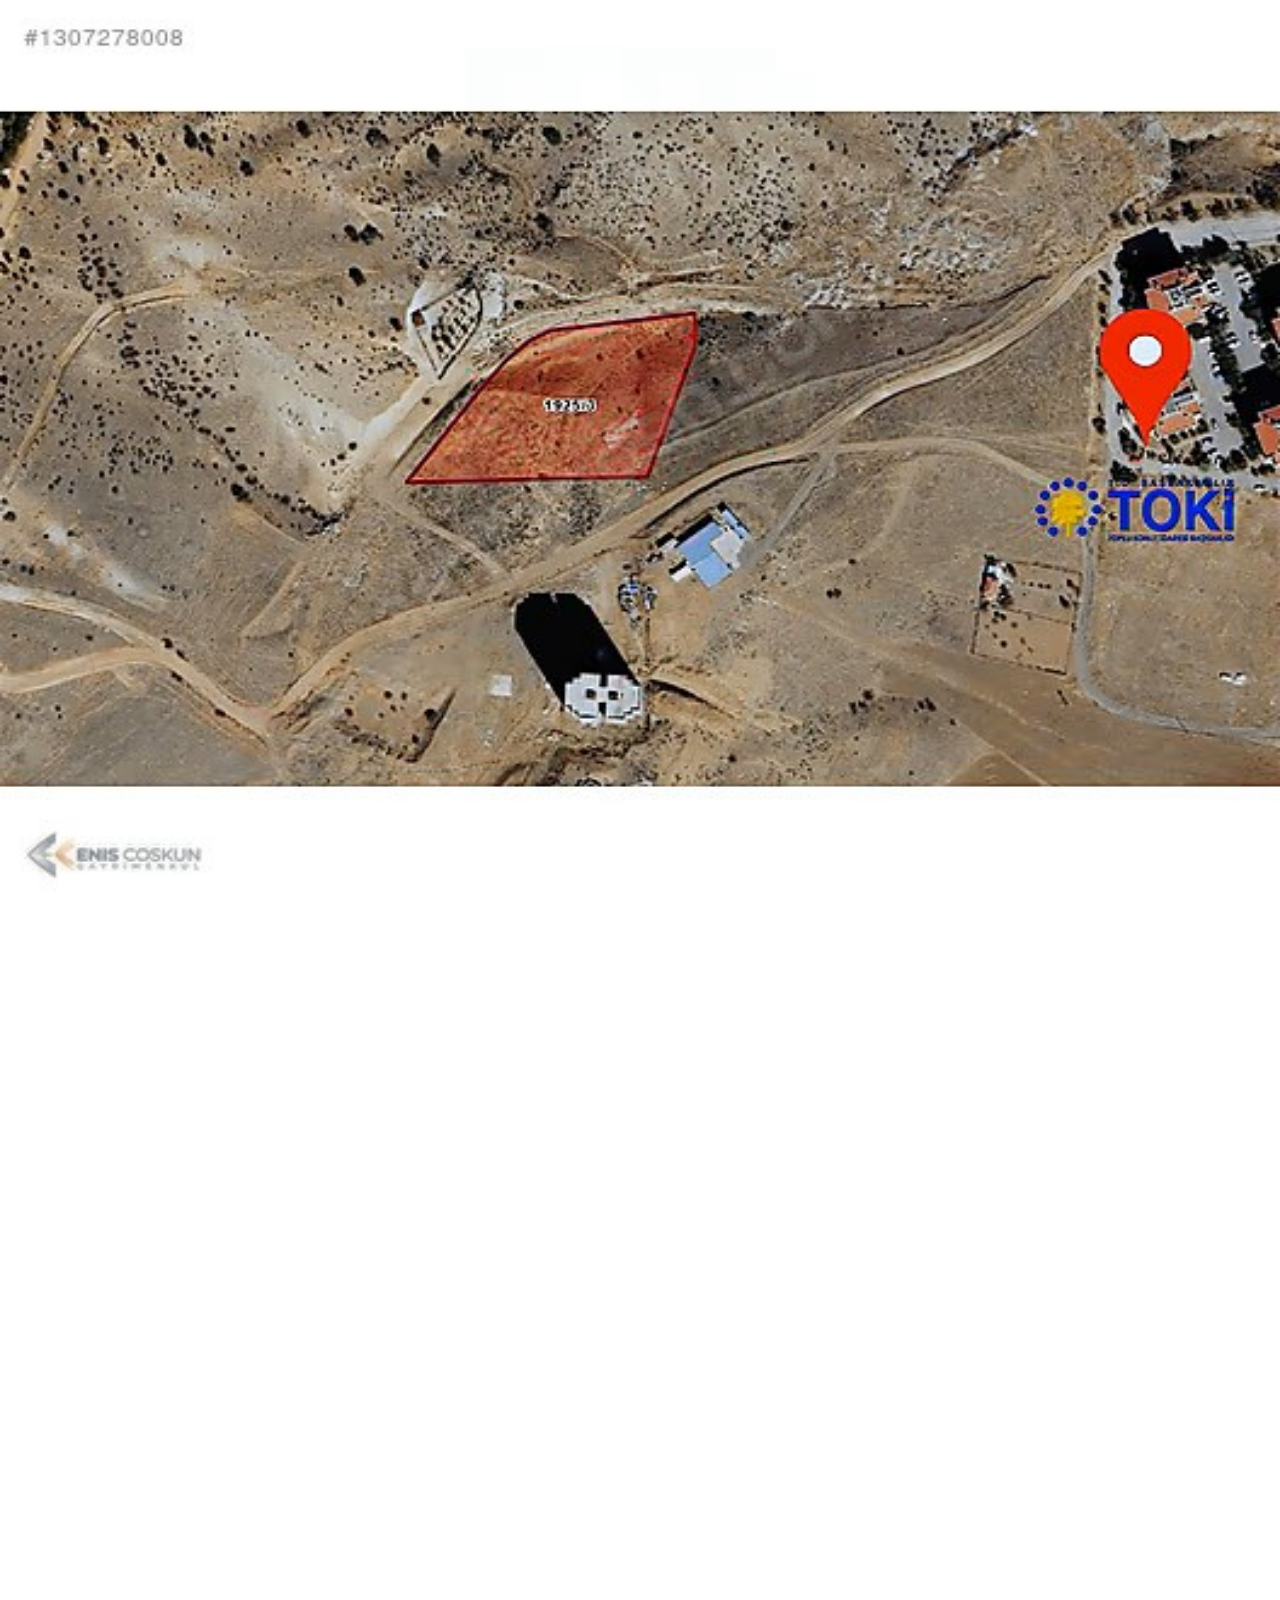
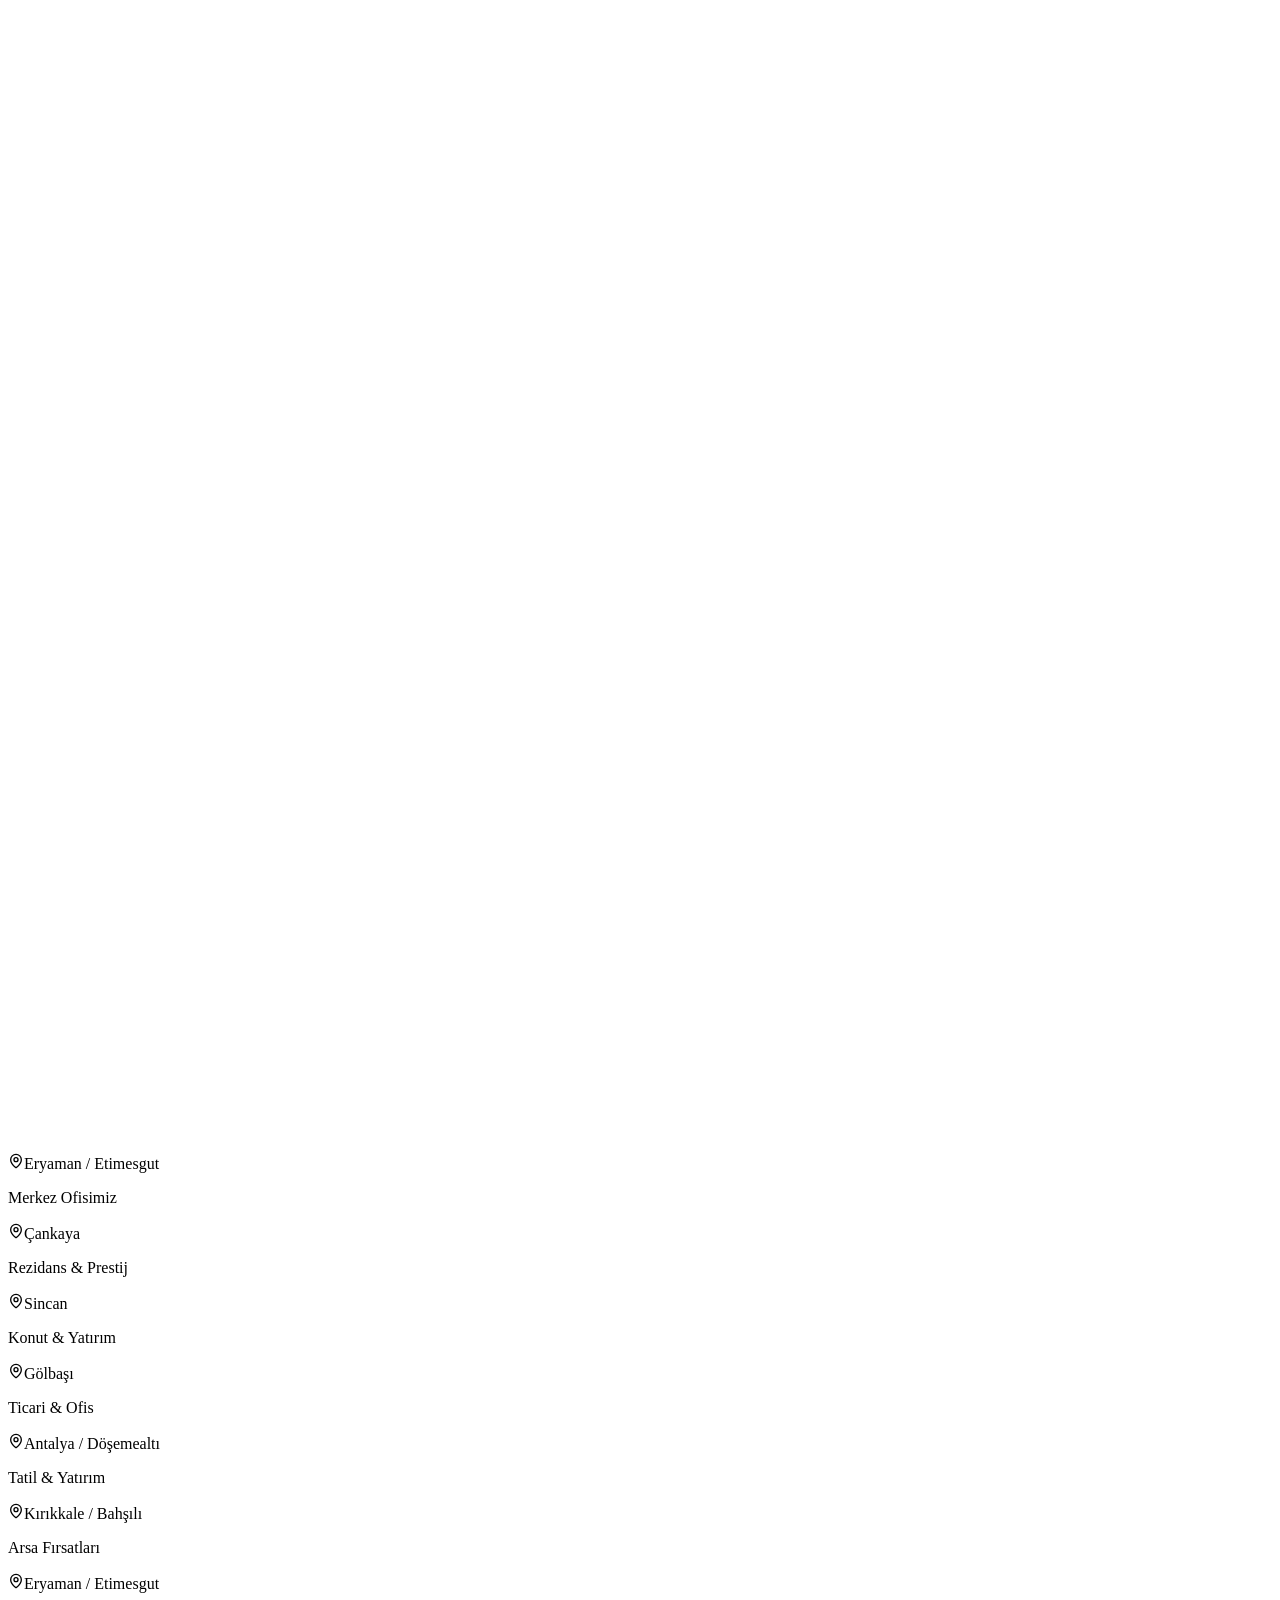
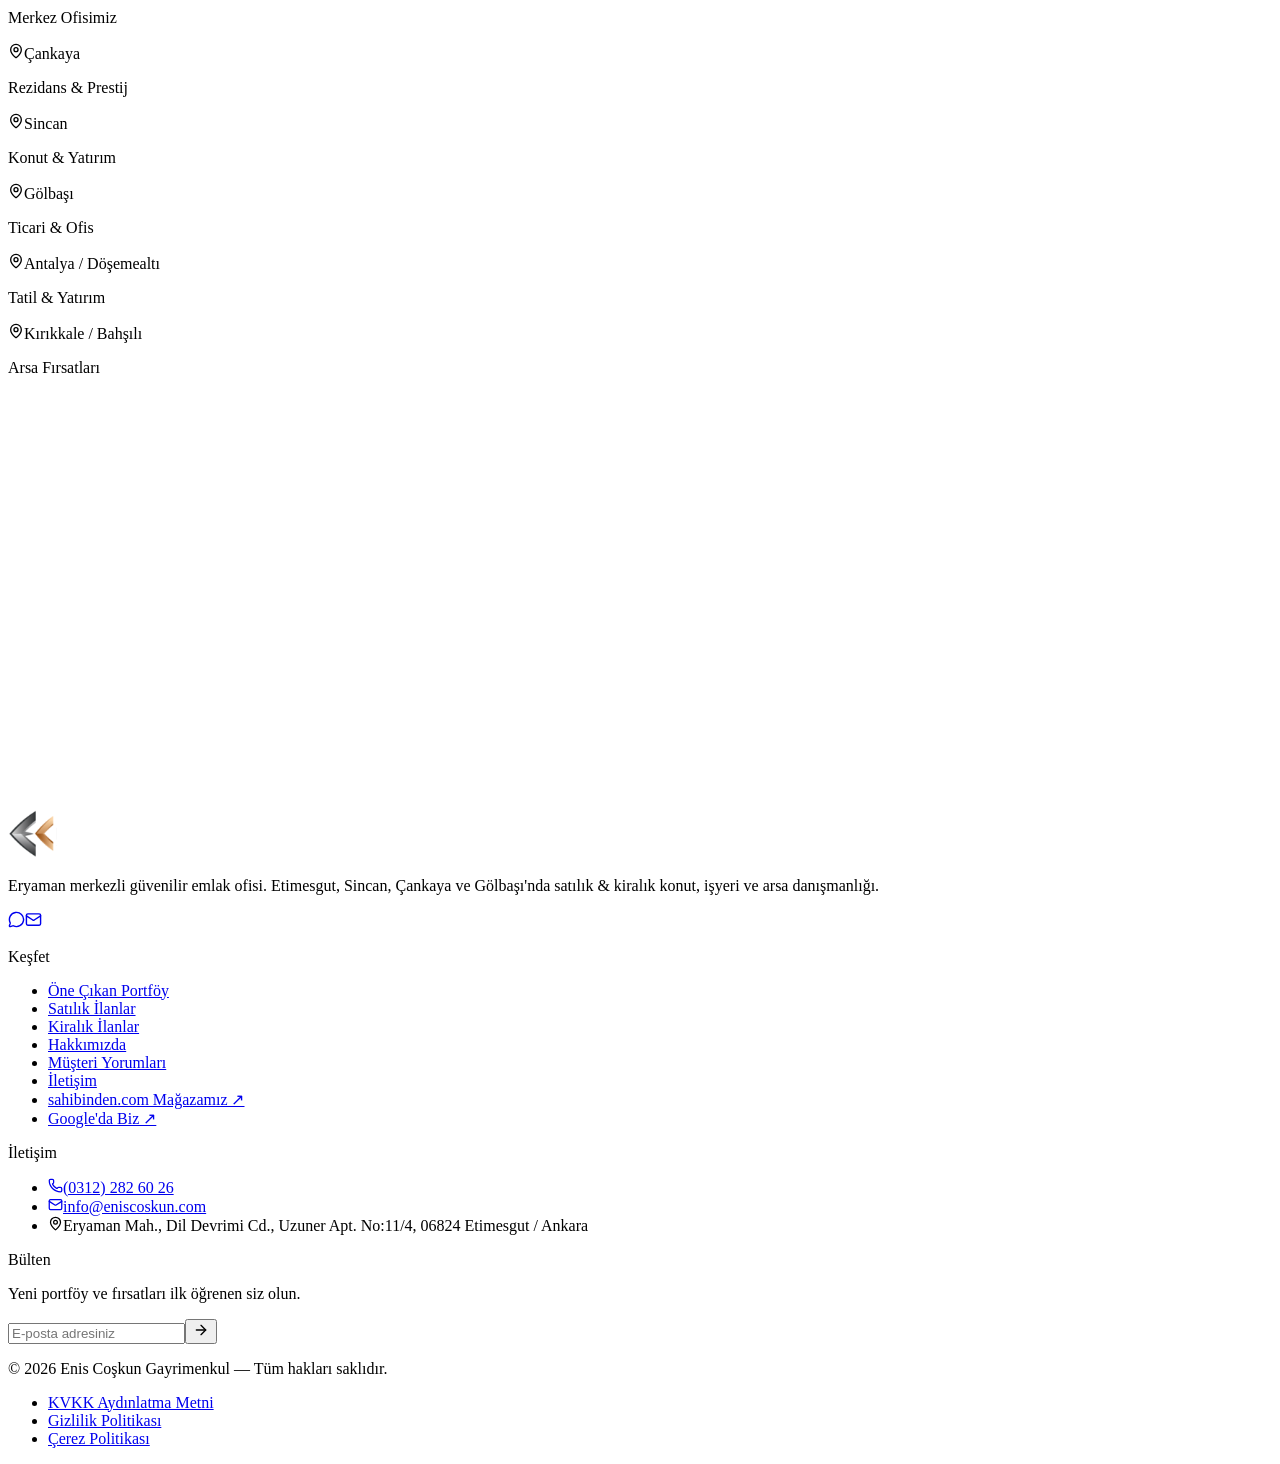
==== index.html @ a4f65236 "GitHub Pages statik yayin Co-Authored-By: Claude Fable 5 <noreply@anthropic.com>" ====
<!DOCTYPE html><html lang="tr"><head><meta charSet="utf-8"/><meta name="viewport" content="width=device-width, initial-scale=1"/><link rel="preload" as="image" href="/logo-white.png" fetchPriority="high"/><link rel="preload" as="image" href="/ilanlar/1322464141.jpg" fetchPriority="high"/><link rel="stylesheet" href="/eniscoskun-estate/_next/static/css/ee2246e84861f63a.css" data-precedence="next"/><link rel="preload" as="script" fetchPriority="low" href="/eniscoskun-estate/_next/static/chunks/webpack-363762cecc10e44b.js"/><script src="/eniscoskun-estate/_next/static/chunks/fd9d1056-b11b2651f33aae7f.js" async=""></script><script src="/eniscoskun-estate/_next/static/chunks/117-0570bfd651457115.js" async=""></script><script src="/eniscoskun-estate/_next/static/chunks/main-app-47b931cea02a63c5.js" async=""></script><script src="/eniscoskun-estate/_next/static/chunks/141-4fbbc143960baef4.js" async=""></script><script src="/eniscoskun-estate/_next/static/chunks/app/page-2afa32baabc33382.js" async=""></script><title>Enis Coşkun Gayrimenkul | Eryaman &amp; Ankara Emlak</title><meta name="description" content="Enis Coşkun Gayrimenkul — Eryaman merkezli güvenilir emlak ofisi. Etimesgut, Sincan, Çankaya ve Gölbaşı&#x27;nda satılık &amp; kiralık konut, işyeri ve arsa; sahibinden.com güvencesiyle profesyonel danışmanlık."/><meta name="author" content="Enis Coşkun Gayrimenkul"/><meta name="keywords" content="Enis Coşkun Gayrimenkul,Eryaman emlak,Eryaman satılık daire,Etimesgut kiralık daire,Sincan satılık,Çankaya rezidans,Gölbaşı ofis,Ankara gayrimenkul danışmanı"/><meta name="robots" content="index, follow"/><meta property="og:title" content="Enis Coşkun Gayrimenkul | Eryaman &amp; Ankara Emlak"/><meta property="og:description" content="Eryaman merkezli güvenilir emlak ofisi. Satılık &amp; kiralık konut, işyeri ve arsa; Ankara&#x27;nın dört bir yanında profesyonel gayrimenkul danışmanlığı."/><meta property="og:url" content="https://www.eniscoskun.com"/><meta property="og:site_name" content="Enis Coşkun Gayrimenkul"/><meta property="og:locale" content="tr_TR"/><meta property="og:image" content="https://www.eniscoskun.com/ilanlar/1322464141.jpg"/><meta property="og:image:width" content="1200"/><meta property="og:image:height" content="630"/><meta property="og:image:alt" content="Enis Coşkun Gayrimenkul — Ankara"/><meta property="og:type" content="website"/><meta name="twitter:card" content="summary_large_image"/><meta name="twitter:title" content="Enis Coşkun Gayrimenkul | Eryaman &amp; Ankara Emlak"/><meta name="twitter:description" content="Eryaman merkezli güvenilir emlak ofisi. Satılık &amp; kiralık konut, işyeri ve arsa."/><meta name="twitter:image" content="https://www.eniscoskun.com/ilanlar/1322464141.jpg"/><meta name="twitter:image:width" content="1200"/><meta name="twitter:image:height" content="630"/><meta name="twitter:image:alt" content="Enis Coşkun Gayrimenkul — Ankara"/><link rel="icon" href="/eniscoskun-estate/icon.png?643283e084a3edc7" type="image/png" sizes="256x256"/><script src="/eniscoskun-estate/_next/static/chunks/polyfills-42372ed130431b0a.js" noModule=""></script></head><body class="__variable_fef595 __variable_b7d93d bg-porcelain font-body antialiased"><script type="application/ld+json">{"@context":"https://schema.org","@type":"RealEstateAgent","name":"Enis Coşkun Gayrimenkul","url":"https://www.eniscoskun.com","image":"https://www.eniscoskun.com/ilanlar/1322464141.jpg","description":"Eryaman merkezli güvenilir emlak ofisi. Etimesgut, Sincan, Çankaya ve Gölbaşı'nda satılık ve kiralık konut, işyeri ve arsa danışmanlığı.","areaServed":["Etimesgut","Sincan","Çankaya","Gölbaşı","Ankara"],"address":{"@type":"PostalAddress","streetAddress":"Eryaman Mah., Dil Devrimi Cd., Uzuner Apt. No:11/4","addressLocality":"Etimesgut","addressRegion":"Ankara","postalCode":"06824","addressCountry":"TR"},"telephone":"+903122826026","email":"info@eniscoskun.com","aggregateRating":{"@type":"AggregateRating","ratingValue":"4.0","reviewCount":"86","bestRating":"5"},"openingHoursSpecification":[{"@type":"OpeningHoursSpecification","dayOfWeek":["Monday","Tuesday","Wednesday","Thursday","Friday","Saturday"],"opens":"09:00","closes":"19:00"}],"sameAs":["https://eniscoskun.sahibinden.com/","https://maps.google.com/?cid=6426814148118837697"]}</script><div class="fixed inset-0 z-[100] flex items-center justify-center" aria-hidden="true"><div class="absolute inset-y-0 left-0 w-1/2 bg-graphite"></div><div class="absolute inset-y-0 right-0 w-1/2 bg-graphite"></div><div class="absolute inset-y-0 left-1/2 w-px -translate-x-1/2 bg-gold/60" style="transform:scaleY(0)"></div><div class="relative z-10 flex flex-col items-center"><div class="flex flex-col items-center" style="opacity:0;filter:blur(6px);transform:translateY(16px)"><img alt="Enis Coşkun Gayrimenkul" fetchPriority="high" width="264" height="74" decoding="async" data-nimg="1" style="color:transparent" src="/logo-white.png"/><div class="mt-7 h-px w-44 bg-gold-line" style="transform:scaleX(0)"></div></div></div></div><header class="fixed inset-x-0 top-0 z-50 transition-all duration-500 ease-luxe bg-transparent py-6" style="opacity:0;transform:translateY(-80px)"><div class="container-luxe flex items-center justify-between"><a aria-label="Enis Coşkun Gayrimenkul anasayfa" href="#"><img alt="Enis Coşkun Gayrimenkul" fetchPriority="high" width="168" height="47" decoding="async" data-nimg="1" class="h-11 w-auto " style="color:transparent" src="/logo-white.png"/></a><nav class="hidden items-center gap-8 lg:flex" aria-label="Ana menü"><button class="group flex items-center gap-1.5 text-sm font-medium transition-colors duration-300 text-white/85 hover:text-gold-soft">Portföy<svg xmlns="http://www.w3.org/2000/svg" width="14" height="14" viewBox="0 0 24 24" fill="none" stroke="currentColor" stroke-width="2" stroke-linecap="round" stroke-linejoin="round" class="lucide lucide-chevron-down transition-transform duration-300" aria-hidden="true"><path d="m6 9 6 6 6-6"></path></svg></button><a href="#ilanlar" class="relative text-sm font-medium transition-colors duration-300 text-white/85 hover:text-gold-soft after:absolute after:-bottom-1.5 after:left-0 after:h-px after:w-0 after:bg-gold after:transition-all after:duration-500 after:ease-luxe hover:after:w-full">İlanlar</a><a href="#sat" class="relative text-sm font-medium transition-colors duration-300 text-white/85 hover:text-gold-soft after:absolute after:-bottom-1.5 after:left-0 after:h-px after:w-0 after:bg-gold after:transition-all after:duration-500 after:ease-luxe hover:after:w-full">Satmak İstiyorum</a><a href="#hikayemiz" class="relative text-sm font-medium transition-colors duration-300 text-white/85 hover:text-gold-soft after:absolute after:-bottom-1.5 after:left-0 after:h-px after:w-0 after:bg-gold after:transition-all after:duration-500 after:ease-luxe hover:after:w-full">Hakkımızda</a><a href="#iletisim" class="relative text-sm font-medium transition-colors duration-300 text-white/85 hover:text-gold-soft after:absolute after:-bottom-1.5 after:left-0 after:h-px after:w-0 after:bg-gold after:transition-all after:duration-500 after:ease-luxe hover:after:w-full">İletişim</a></nav><div class="hidden items-center gap-4 lg:flex"><a href="tel:+903122826026" class="flex items-center gap-2 text-sm font-medium transition-colors duration-300 text-white/85 hover:text-gold-soft"><svg xmlns="http://www.w3.org/2000/svg" width="15" height="15" viewBox="0 0 24 24" fill="none" stroke="currentColor" stroke-width="2" stroke-linecap="round" stroke-linejoin="round" class="lucide lucide-phone text-gold" aria-hidden="true"><path d="M13.832 16.568a1 1 0 0 0 1.213-.303l.355-.465A2 2 0 0 1 17 15h3a2 2 0 0 1 2 2v3a2 2 0 0 1-2 2A18 18 0 0 1 2 4a2 2 0 0 1 2-2h3a2 2 0 0 1 2 2v3a2 2 0 0 1-.8 1.6l-.468.351a1 1 0 0 0-.292 1.233 14 14 0 0 0 6.392 6.384"></path></svg>(0312) 282 60 26</a><a href="#iletisim" class="btn-gold !px-6 !py-2.5 !text-[13px]">Randevu Al</a></div><button class="rounded-full border p-2.5 transition-colors lg:hidden border-white/25 text-white" aria-label="Menüyü aç"><svg xmlns="http://www.w3.org/2000/svg" width="20" height="20" viewBox="0 0 24 24" fill="none" stroke="currentColor" stroke-width="2" stroke-linecap="round" stroke-linejoin="round" class="lucide lucide-menu" aria-hidden="true"><path d="M4 5h16"></path><path d="M4 12h16"></path><path d="M4 19h16"></path></svg></button></div></header><main><section class="relative flex min-h-[100svh] items-end overflow-hidden bg-graphite"><div class="absolute inset-0" style="transform:scale(1.15)"><img alt="Ankara Çankaya&#x27;da modern rezidans kuleleri" fetchPriority="high" decoding="async" data-nimg="fill" class="object-cover object-center" style="position:absolute;height:100%;width:100%;left:0;top:0;right:0;bottom:0;color:transparent" src="/ilanlar/1322464141.jpg"/><div class="absolute inset-0 bg-hero-vignette"></div><div class="absolute inset-0 bg-gradient-to-r from-graphite via-graphite/85 to-graphite/30"></div></div><div class="container-luxe relative z-10 pb-24 pt-40 sm:pb-28"><p class="eyebrow eyebrow-light mb-6" style="opacity:0;transform:translateY(24px)">Eryaman&#x27;ın Güvenilir Emlak Adresi</p><h1 class="max-w-4xl font-display text-[clamp(2.5rem,6.6vw,5.2rem)] font-semibold leading-[1.04] tracking-tight text-white"><span class="block overflow-hidden"><span class="block" style="transform:translateY(110%)">Hayalinizdeki eve</span></span><span class="block overflow-hidden pb-2"><span class="block" style="transform:translateY(110%)"><span class="accent-serif-light">güvenle</span> açılan kapı.</span></span></h1><p class="mt-7 max-w-2xl text-base leading-relaxed text-white/75 sm:text-lg" style="opacity:0;transform:translateY(24px)">Enis Coşkun Gayrimenkul; Eryaman merkez ofisiyle Etimesgut, Sincan, Çankaya ve Gölbaşı&#x27;nda satılık ve kiralık konut, işyeri ve arsa portföyünü yılların tecrübesi ve güler yüzüyle sizinle buluşturur.</p><div class="mt-10 flex flex-wrap items-center gap-4" style="opacity:0;transform:translateY(24px)"><a href="#portfoy" class="btn-gold group">Portföyü Keşfet<svg xmlns="http://www.w3.org/2000/svg" width="16" height="16" viewBox="0 0 24 24" fill="none" stroke="currentColor" stroke-width="2" stroke-linecap="round" stroke-linejoin="round" class="lucide lucide-arrow-right transition-transform duration-500 ease-luxe group-hover:translate-x-1" aria-hidden="true"><path d="M5 12h14"></path><path d="m12 5 7 7-7 7"></path></svg></a><a href="#ilanlar" class="btn-ghost">Güncel İlanlar</a><a href="https://maps.google.com/?cid=6426814148118837697" target="_blank" rel="noopener noreferrer" class="glass-dark ml-1 flex items-center gap-3 rounded-full px-5 py-2.5 transition-colors hover:border-gold-soft/50"><span class="flex items-center gap-1"><svg xmlns="http://www.w3.org/2000/svg" width="15" height="15" viewBox="0 0 24 24" fill="currentColor" stroke="currentColor" stroke-width="2" stroke-linecap="round" stroke-linejoin="round" class="lucide lucide-star text-gold-bright" aria-hidden="true"><path d="M11.525 2.295a.53.53 0 0 1 .95 0l2.31 4.679a2.123 2.123 0 0 0 1.595 1.16l5.166.756a.53.53 0 0 1 .294.904l-3.736 3.638a2.123 2.123 0 0 0-.611 1.878l.882 5.14a.53.53 0 0 1-.771.56l-4.618-2.428a2.122 2.122 0 0 0-1.973 0L6.396 21.01a.53.53 0 0 1-.77-.56l.881-5.139a2.122 2.122 0 0 0-.611-1.879L2.16 9.795a.53.53 0 0 1 .294-.906l5.165-.755a2.122 2.122 0 0 0 1.597-1.16z"></path></svg><span class="font-display text-lg font-semibold text-white">4,0</span></span><span class="text-xs leading-tight text-white/70">Google&#x27;da<br/>86<!-- --> değerlendirme</span></a></div><div class="mt-14 flex flex-wrap items-center gap-x-8 gap-y-4" style="opacity:0;transform:translateY(24px)"><span class="flex items-center gap-2 text-sm text-white/60"><svg xmlns="http://www.w3.org/2000/svg" width="15" height="15" viewBox="0 0 24 24" fill="none" stroke="currentColor" stroke-width="2" stroke-linecap="round" stroke-linejoin="round" class="lucide lucide-map-pin text-gold-bright" aria-hidden="true"><path d="M20 10c0 4.993-5.539 10.193-7.399 11.799a1 1 0 0 1-1.202 0C9.539 20.193 4 14.993 4 10a8 8 0 0 1 16 0"></path><circle cx="12" cy="10" r="3"></circle></svg>Eryaman Mah., Dil Devrimi Cd. — Etimesgut / Ankara</span><a href="#portfoy" class="group inline-flex items-center gap-3 text-xs uppercase tracking-luxe text-white/50 transition-colors hover:text-gold-soft" aria-label="Aşağı kaydır"><span class="flex h-10 w-10 items-center justify-center rounded-full border border-white/25 transition-colors duration-500 group-hover:border-gold-soft/60"><svg xmlns="http://www.w3.org/2000/svg" width="14" height="14" viewBox="0 0 24 24" fill="none" stroke="currentColor" stroke-width="2" stroke-linecap="round" stroke-linejoin="round" class="lucide lucide-arrow-down animate-bounce" aria-hidden="true"><path d="M12 5v14"></path><path d="m19 12-7 7-7-7"></path></svg></span>Keşfetmeye Başlayın</a></div></div></section><section class="relative z-20 -mt-16 pb-4"><div class="container-luxe"><div style="opacity:0;transform:translateY(40px)"><div class="rounded-card border border-mist bg-pearl/95 p-6 shadow-lift backdrop-blur-sm sm:p-8"><div class="mb-6 inline-flex rounded-full border border-mist bg-porcelain p-1"><button class="rounded-full px-7 py-2.5 text-sm font-medium transition-all duration-400 ease-luxe bg-gold text-white shadow-soft">Satılık</button><button class="rounded-full px-7 py-2.5 text-sm font-medium transition-all duration-400 ease-luxe text-ash hover:text-ink">Kiralık</button></div><form class="grid gap-4 sm:grid-cols-2 lg:grid-cols-5" aria-label="Gayrimenkul arama"><select class="w-full appearance-none rounded-2xl border border-mist bg-porcelain px-5 py-4 text-sm text-slate outline-none transition-all duration-300 focus:border-gold/60 focus:bg-white focus:shadow-gold-glow" aria-label="Lokasyon"><option value="" disabled="" selected="">Lokasyon</option><option>Eryaman</option><option>Etimesgut</option><option>Sincan</option><option>Çankaya</option><option>Gölbaşı</option></select><select class="w-full appearance-none rounded-2xl border border-mist bg-porcelain px-5 py-4 text-sm text-slate outline-none transition-all duration-300 focus:border-gold/60 focus:bg-white focus:shadow-gold-glow" aria-label="Mülk tipi"><option value="" disabled="" selected="">Mülk Tipi</option><option>Daire</option><option>Rezidans</option><option>İşyeri / Ofis</option><option>Arsa</option></select><select class="w-full appearance-none rounded-2xl border border-mist bg-porcelain px-5 py-4 text-sm text-slate outline-none transition-all duration-300 focus:border-gold/60 focus:bg-white focus:shadow-gold-glow" aria-label="Oda sayısı"><option value="" disabled="" selected="">Oda Sayısı</option><option>1+0 / 1+1</option><option>2+1</option><option>3+1</option><option>4+1 ve üzeri</option></select><select class="w-full appearance-none rounded-2xl border border-mist bg-porcelain px-5 py-4 text-sm text-slate outline-none transition-all duration-300 focus:border-gold/60 focus:bg-white focus:shadow-gold-glow" aria-label="Fiyat aralığı"><option value="" disabled="" selected="">Fiyat Aralığı</option><option>₺0 – ₺5M</option><option>₺5M – ₺10M</option><option>₺10M – ₺15M</option><option>Kiralık</option></select><a href="#ilanlar" class="btn-gold w-full !rounded-2xl"><svg xmlns="http://www.w3.org/2000/svg" width="16" height="16" viewBox="0 0 24 24" fill="none" stroke="currentColor" stroke-width="2" stroke-linecap="round" stroke-linejoin="round" class="lucide lucide-search" aria-hidden="true"><path d="m21 21-4.34-4.34"></path><circle cx="11" cy="11" r="8"></circle></svg>Ara</a></form></div></div></div></section><section class="relative py-6"><div class="container-luxe"><div class="grid gap-4 sm:grid-cols-2 lg:grid-cols-4"><div style="opacity:0;transform:translateY(40px)"><a href="#ilanlar" class="card group flex items-center gap-4 p-5"><span class="flex h-14 w-14 shrink-0 items-center justify-center rounded-2xl border border-gold/25 bg-gold-pale/60 text-gold-deep transition-colors duration-300 group-hover:bg-gold group-hover:text-white"><svg xmlns="http://www.w3.org/2000/svg" width="24" height="24" viewBox="0 0 24 24" fill="none" stroke="currentColor" stroke-width="1.6" stroke-linecap="round" stroke-linejoin="round" class="lucide lucide-house" aria-hidden="true"><path d="M15 21v-8a1 1 0 0 0-1-1h-4a1 1 0 0 0-1 1v8"></path><path d="M3 10a2 2 0 0 1 .709-1.528l7-6a2 2 0 0 1 2.582 0l7 6A2 2 0 0 1 21 10v9a2 2 0 0 1-2 2H5a2 2 0 0 1-2-2z"></path></svg></span><span class="min-w-0"><span class="flex items-baseline gap-2"><span class="font-display text-2xl font-semibold text-ink">8</span><span class="text-sm font-medium text-slate">Konut</span></span><span class="mt-0.5 block text-xs text-ash">Daire &amp; Rezidans</span></span></a></div><div style="opacity:0;transform:translateY(40px)"><a href="#ilanlar" class="card group flex items-center gap-4 p-5"><span class="flex h-14 w-14 shrink-0 items-center justify-center rounded-2xl border border-gold/25 bg-gold-pale/60 text-gold-deep transition-colors duration-300 group-hover:bg-gold group-hover:text-white"><svg xmlns="http://www.w3.org/2000/svg" width="24" height="24" viewBox="0 0 24 24" fill="none" stroke="currentColor" stroke-width="1.6" stroke-linecap="round" stroke-linejoin="round" class="lucide lucide-building2 lucide-building-2" aria-hidden="true"><path d="M10 12h4"></path><path d="M10 8h4"></path><path d="M14 21v-3a2 2 0 0 0-4 0v3"></path><path d="M6 10H4a2 2 0 0 0-2 2v7a2 2 0 0 0 2 2h16a2 2 0 0 0 2-2V9a2 2 0 0 0-2-2h-2"></path><path d="M6 21V5a2 2 0 0 1 2-2h8a2 2 0 0 1 2 2v16"></path></svg></span><span class="min-w-0"><span class="flex items-baseline gap-2"><span class="font-display text-2xl font-semibold text-ink">3</span><span class="text-sm font-medium text-slate">İşyeri &amp; Ofis</span></span><span class="mt-0.5 block text-xs text-ash">Ofis, dükkan, plaza</span></span></a></div><div style="opacity:0;transform:translateY(40px)"><a href="#ilanlar" class="card group flex items-center gap-4 p-5"><span class="flex h-14 w-14 shrink-0 items-center justify-center rounded-2xl border border-gold/25 bg-gold-pale/60 text-gold-deep transition-colors duration-300 group-hover:bg-gold group-hover:text-white"><svg xmlns="http://www.w3.org/2000/svg" width="24" height="24" viewBox="0 0 24 24" fill="none" stroke="currentColor" stroke-width="1.6" stroke-linecap="round" stroke-linejoin="round" class="lucide lucide-trees" aria-hidden="true"><path d="M10 10v.2A3 3 0 0 1 8.9 16H5a3 3 0 0 1-1-5.8V10a3 3 0 0 1 6 0Z"></path><path d="M7 16v6"></path><path d="M13 19v3"></path><path d="M12 19h8.3a1 1 0 0 0 .7-1.7L18 14h.3a1 1 0 0 0 .7-1.7L16 9h.2a1 1 0 0 0 .8-1.7L13 3l-1.4 1.5"></path></svg></span><span class="min-w-0"><span class="flex items-baseline gap-2"><span class="font-display text-2xl font-semibold text-ink">1</span><span class="text-sm font-medium text-slate">Arsa</span></span><span class="mt-0.5 block text-xs text-ash">Yatırımlık arsalar</span></span></a></div><div style="opacity:0;transform:translateY(40px)"><a href="#ilanlar" class="card group flex items-center gap-4 p-5"><span class="flex h-14 w-14 shrink-0 items-center justify-center rounded-2xl border border-gold/25 bg-gold-pale/60 text-gold-deep transition-colors duration-300 group-hover:bg-gold group-hover:text-white"><svg xmlns="http://www.w3.org/2000/svg" width="24" height="24" viewBox="0 0 24 24" fill="none" stroke="currentColor" stroke-width="1.6" stroke-linecap="round" stroke-linejoin="round" class="lucide lucide-key-round" aria-hidden="true"><path d="M2.586 17.414A2 2 0 0 0 2 18.828V21a1 1 0 0 0 1 1h3a1 1 0 0 0 1-1v-1a1 1 0 0 1 1-1h1a1 1 0 0 0 1-1v-1a1 1 0 0 1 1-1h.172a2 2 0 0 0 1.414-.586l.814-.814a6.5 6.5 0 1 0-4-4z"></path><circle cx="16.5" cy="7.5" r=".5" fill="currentColor"></circle></svg></span><span class="min-w-0"><span class="flex items-baseline gap-2"><span class="font-display text-2xl font-semibold text-ink">3</span><span class="text-sm font-medium text-slate">Kiralık</span></span><span class="mt-0.5 block text-xs text-ash">Kiralık konut &amp; işyeri</span></span></a></div></div></div></section><section id="portfoy" class="relative py-24 sm:py-32"><div class="container-luxe"><div class="mb-14 max-w-2xl " style="opacity:0;transform:translateY(40px)"><p class="eyebrow mb-5  ">Seçkin Portföy</p><h2 class="heading-lg ">Öne çıkan<!-- --> <span class="accent-serif">fırsatlar</span></h2><p class="mt-5 text-base leading-relaxed text-ash">Konumu, değeri ve potansiyeliyle dikkat çeken; portföyümüzden özenle seçilmiş gayrimenkuller.</p></div><div class="grid gap-8 md:grid-cols-2 xl:grid-cols-3"><div style="opacity:0;transform:translateY(40px)"><article class="card group flex h-full flex-col"><div class="img-zoom relative aspect-[4/3]"><img alt="Criter Residence&#x27;ta Ön Cephe 2+1 Rezidans" loading="lazy" decoding="async" data-nimg="fill" class="object-cover" style="position:absolute;height:100%;width:100%;left:0;top:0;right:0;bottom:0;color:transparent" src="/ilanlar/1322464141.jpg"/><div class="absolute inset-0 bg-gradient-to-t from-graphite/75 via-transparent to-graphite/10"></div><span class="absolute left-4 top-4 rounded-full bg-graphite/85 px-3.5 py-1.5 text-[11px] font-semibold uppercase tracking-wider text-gold-bright backdrop-blur-sm">Satılık</span><span class="absolute left-4 top-[52px] rounded-full bg-gold/90 px-3.5 py-1.5 text-[11px] font-semibold uppercase tracking-wider text-white backdrop-blur-sm">Rezidans</span><button aria-label="Favorilere ekle" class="absolute right-4 top-4 flex h-10 w-10 items-center justify-center rounded-full bg-white/85 backdrop-blur-sm transition-all duration-300 hover:scale-110 text-slate"><svg xmlns="http://www.w3.org/2000/svg" width="16" height="16" viewBox="0 0 24 24" fill="none" stroke="currentColor" stroke-width="2" stroke-linecap="round" stroke-linejoin="round" class="lucide lucide-heart" aria-hidden="true"><path d="M2 9.5a5.5 5.5 0 0 1 9.591-3.676.56.56 0 0 0 .818 0A5.49 5.49 0 0 1 22 9.5c0 2.29-1.5 4-3 5.5l-5.492 5.313a2 2 0 0 1-3 .019L5 15c-1.5-1.5-3-3.2-3-5.5"></path></svg></button><div class="absolute inset-x-4 bottom-4 flex translate-y-20 gap-2 opacity-0 transition-all duration-500 ease-luxe group-hover:translate-y-0 group-hover:opacity-100"><a href="https://www.sahibinden.com/ilan/emlak-konut-satilik-eniscoskungmk-criter-residence-on-cephe-2-plus1-satilik-1322464141/detay" target="_blank" rel="noopener" class="flex flex-1 items-center justify-center gap-2 rounded-full bg-white/90 py-3 text-sm font-medium text-slate backdrop-blur-sm transition-colors hover:bg-white hover:text-gold-deep"><svg xmlns="http://www.w3.org/2000/svg" width="15" height="15" viewBox="0 0 24 24" fill="none" stroke="currentColor" stroke-width="2" stroke-linecap="round" stroke-linejoin="round" class="lucide lucide-eye" aria-hidden="true"><path d="M2.062 12.348a1 1 0 0 1 0-.696 10.75 10.75 0 0 1 19.876 0 1 1 0 0 1 0 .696 10.75 10.75 0 0 1-19.876 0"></path><circle cx="12" cy="12" r="3"></circle></svg>Görüntüle</a><a href="https://wa.me/903122826026?text=Merhaba%2C%20%22Criter%20Residence&#x27;ta%20%C3%96n%20Cephe%202%2B1%20Rezidans%22%20ilan%C4%B1n%C4%B1z%20hakk%C4%B1nda%20bilgi%20almak%20istiyorum." target="_blank" rel="noopener noreferrer" class="flex flex-1 items-center justify-center gap-2 rounded-full bg-gold py-3 text-sm font-medium text-white transition-colors hover:bg-gold-deep"><svg xmlns="http://www.w3.org/2000/svg" width="15" height="15" viewBox="0 0 24 24" fill="none" stroke="currentColor" stroke-width="2" stroke-linecap="round" stroke-linejoin="round" class="lucide lucide-message-circle" aria-hidden="true"><path d="M2.992 16.342a2 2 0 0 1 .094 1.167l-1.065 3.29a1 1 0 0 0 1.236 1.168l3.413-.998a2 2 0 0 1 1.099.092 10 10 0 1 0-4.777-4.719"></path></svg>Bilgi Al</a></div></div><div class="flex flex-1 flex-col p-6"><div class="mb-3 flex items-center justify-between gap-3"><span class="text-[11px] font-semibold uppercase tracking-luxe text-ash">Rezidans</span><span class="font-display text-xl font-semibold text-gold-deep">₺13.900.000</span></div><h3 class="font-display text-lg font-medium leading-snug text-ink transition-colors duration-300 group-hover:text-gold-deep">Criter Residence&#x27;ta Ön Cephe 2+1 Rezidans</h3><p class="mt-2 flex items-center gap-1.5 text-sm text-ash"><svg xmlns="http://www.w3.org/2000/svg" width="13" height="13" viewBox="0 0 24 24" fill="none" stroke="currentColor" stroke-width="2" stroke-linecap="round" stroke-linejoin="round" class="lucide lucide-map-pin text-gold" aria-hidden="true"><path d="M20 10c0 4.993-5.539 10.193-7.399 11.799a1 1 0 0 1-1.202 0C9.539 20.193 4 14.993 4 10a8 8 0 0 1 16 0"></path><circle cx="12" cy="10" r="3"></circle></svg>Çankaya / Ankara</p><p class="mt-2 flex items-center gap-1.5 text-xs text-ash"><svg xmlns="http://www.w3.org/2000/svg" width="12" height="12" viewBox="0 0 24 24" fill="none" stroke="currentColor" stroke-width="2" stroke-linecap="round" stroke-linejoin="round" class="lucide lucide-user-round text-gold" aria-hidden="true"><circle cx="12" cy="8" r="5"></circle><path d="M20 21a8 8 0 0 0-16 0"></path></svg>Yetkili: <span class="font-medium text-slate">Enis Coşkun</span></p><div class="mt-5 flex items-center gap-5 border-t border-mist pt-5 text-sm text-ash"><span class="flex items-center gap-1.5"><svg xmlns="http://www.w3.org/2000/svg" width="15" height="15" viewBox="0 0 24 24" fill="none" stroke="currentColor" stroke-width="2" stroke-linecap="round" stroke-linejoin="round" class="lucide lucide-bed-double text-gold" aria-hidden="true"><path d="M2 20v-8a2 2 0 0 1 2-2h16a2 2 0 0 1 2 2v8"></path><path d="M4 10V6a2 2 0 0 1 2-2h12a2 2 0 0 1 2 2v4"></path><path d="M12 4v6"></path><path d="M2 18h20"></path></svg> <!-- -->2+1</span><span class="flex items-center gap-1.5"><svg xmlns="http://www.w3.org/2000/svg" width="15" height="15" viewBox="0 0 24 24" fill="none" stroke="currentColor" stroke-width="2" stroke-linecap="round" stroke-linejoin="round" class="lucide lucide-ruler text-gold" aria-hidden="true"><path d="M21.3 15.3a2.4 2.4 0 0 1 0 3.4l-2.6 2.6a2.4 2.4 0 0 1-3.4 0L2.7 8.7a2.41 2.41 0 0 1 0-3.4l2.6-2.6a2.41 2.41 0 0 1 3.4 0Z"></path><path d="m14.5 12.5 2-2"></path><path d="m11.5 9.5 2-2"></path><path d="m8.5 6.5 2-2"></path><path d="m17.5 15.5 2-2"></path></svg> <!-- -->94 m²</span><a href="https://www.sahibinden.com/ilan/emlak-konut-satilik-eniscoskungmk-criter-residence-on-cephe-2-plus1-satilik-1322464141/detay" target="_blank" rel="noopener" class="ml-auto flex items-center gap-1 font-medium text-gold-deep transition-all duration-300 hover:gap-2" aria-label="Criter Residence&#x27;ta Ön Cephe 2+1 Rezidans detayları">Detay <svg xmlns="http://www.w3.org/2000/svg" width="14" height="14" viewBox="0 0 24 24" fill="none" stroke="currentColor" stroke-width="2" stroke-linecap="round" stroke-linejoin="round" class="lucide lucide-arrow-up-right" aria-hidden="true"><path d="M7 7h10v10"></path><path d="M7 17 17 7"></path></svg></a></div></div></article></div><div style="opacity:0;transform:translateY(40px)"><article class="card group flex h-full flex-col"><div class="img-zoom relative aspect-[4/3]"><img alt="Bahşılı TOKİ Yanı 4.511 m² Yatırımlık Arsa" loading="lazy" decoding="async" data-nimg="fill" class="object-cover" style="position:absolute;height:100%;width:100%;left:0;top:0;right:0;bottom:0;color:transparent" src="/ilanlar/1307278008.jpg"/><div class="absolute inset-0 bg-gradient-to-t from-graphite/75 via-transparent to-graphite/10"></div><span class="absolute left-4 top-4 rounded-full bg-graphite/85 px-3.5 py-1.5 text-[11px] font-semibold uppercase tracking-wider text-gold-bright backdrop-blur-sm">Satılık</span><span class="absolute left-4 top-[52px] rounded-full bg-gold/90 px-3.5 py-1.5 text-[11px] font-semibold uppercase tracking-wider text-white backdrop-blur-sm">Yatırım</span><button aria-label="Favorilere ekle" class="absolute right-4 top-4 flex h-10 w-10 items-center justify-center rounded-full bg-white/85 backdrop-blur-sm transition-all duration-300 hover:scale-110 text-slate"><svg xmlns="http://www.w3.org/2000/svg" width="16" height="16" viewBox="0 0 24 24" fill="none" stroke="currentColor" stroke-width="2" stroke-linecap="round" stroke-linejoin="round" class="lucide lucide-heart" aria-hidden="true"><path d="M2 9.5a5.5 5.5 0 0 1 9.591-3.676.56.56 0 0 0 .818 0A5.49 5.49 0 0 1 22 9.5c0 2.29-1.5 4-3 5.5l-5.492 5.313a2 2 0 0 1-3 .019L5 15c-1.5-1.5-3-3.2-3-5.5"></path></svg></button><div class="absolute inset-x-4 bottom-4 flex translate-y-20 gap-2 opacity-0 transition-all duration-500 ease-luxe group-hover:translate-y-0 group-hover:opacity-100"><a href="https://www.sahibinden.com/ilan/emlak-arsa-satilik-eniscoskungayrimenkul-kirikkale-bahsili-toki-yani-arsa-4511-m2-1307278008/detay" target="_blank" rel="noopener" class="flex flex-1 items-center justify-center gap-2 rounded-full bg-white/90 py-3 text-sm font-medium text-slate backdrop-blur-sm transition-colors hover:bg-white hover:text-gold-deep"><svg xmlns="http://www.w3.org/2000/svg" width="15" height="15" viewBox="0 0 24 24" fill="none" stroke="currentColor" stroke-width="2" stroke-linecap="round" stroke-linejoin="round" class="lucide lucide-eye" aria-hidden="true"><path d="M2.062 12.348a1 1 0 0 1 0-.696 10.75 10.75 0 0 1 19.876 0 1 1 0 0 1 0 .696 10.75 10.75 0 0 1-19.876 0"></path><circle cx="12" cy="12" r="3"></circle></svg>Görüntüle</a><a href="https://wa.me/903122826026?text=Merhaba%2C%20%22Bah%C5%9F%C4%B1l%C4%B1%20TOK%C4%B0%20Yan%C4%B1%204.511%20m%C2%B2%20Yat%C4%B1r%C4%B1ml%C4%B1k%20Arsa%22%20ilan%C4%B1n%C4%B1z%20hakk%C4%B1nda%20bilgi%20almak%20istiyorum." target="_blank" rel="noopener noreferrer" class="flex flex-1 items-center justify-center gap-2 rounded-full bg-gold py-3 text-sm font-medium text-white transition-colors hover:bg-gold-deep"><svg xmlns="http://www.w3.org/2000/svg" width="15" height="15" viewBox="0 0 24 24" fill="none" stroke="currentColor" stroke-width="2" stroke-linecap="round" stroke-linejoin="round" class="lucide lucide-message-circle" aria-hidden="true"><path d="M2.992 16.342a2 2 0 0 1 .094 1.167l-1.065 3.29a1 1 0 0 0 1.236 1.168l3.413-.998a2 2 0 0 1 1.099.092 10 10 0 1 0-4.777-4.719"></path></svg>Bilgi Al</a></div></div><div class="flex flex-1 flex-col p-6"><div class="mb-3 flex items-center justify-between gap-3"><span class="text-[11px] font-semibold uppercase tracking-luxe text-ash">Arsa</span><span class="font-display text-xl font-semibold text-gold-deep">₺12.750.000</span></div><h3 class="font-display text-lg font-medium leading-snug text-ink transition-colors duration-300 group-hover:text-gold-deep">Bahşılı TOKİ Yanı 4.511 m² Yatırımlık Arsa</h3><p class="mt-2 flex items-center gap-1.5 text-sm text-ash"><svg xmlns="http://www.w3.org/2000/svg" width="13" height="13" viewBox="0 0 24 24" fill="none" stroke="currentColor" stroke-width="2" stroke-linecap="round" stroke-linejoin="round" class="lucide lucide-map-pin text-gold" aria-hidden="true"><path d="M20 10c0 4.993-5.539 10.193-7.399 11.799a1 1 0 0 1-1.202 0C9.539 20.193 4 14.993 4 10a8 8 0 0 1 16 0"></path><circle cx="12" cy="10" r="3"></circle></svg>Bahşılı / Kırıkkale</p><div class="mt-5 flex items-center gap-5 border-t border-mist pt-5 text-sm text-ash"><span class="flex items-center gap-1.5"><svg xmlns="http://www.w3.org/2000/svg" width="15" height="15" viewBox="0 0 24 24" fill="none" stroke="currentColor" stroke-width="2" stroke-linecap="round" stroke-linejoin="round" class="lucide lucide-ruler text-gold" aria-hidden="true"><path d="M21.3 15.3a2.4 2.4 0 0 1 0 3.4l-2.6 2.6a2.4 2.4 0 0 1-3.4 0L2.7 8.7a2.41 2.41 0 0 1 0-3.4l2.6-2.6a2.41 2.41 0 0 1 3.4 0Z"></path><path d="m14.5 12.5 2-2"></path><path d="m11.5 9.5 2-2"></path><path d="m8.5 6.5 2-2"></path><path d="m17.5 15.5 2-2"></path></svg> <!-- -->4.511 m²</span><a href="https://www.sahibinden.com/ilan/emlak-arsa-satilik-eniscoskungayrimenkul-kirikkale-bahsili-toki-yani-arsa-4511-m2-1307278008/detay" target="_blank" rel="noopener" class="ml-auto flex items-center gap-1 font-medium text-gold-deep transition-all duration-300 hover:gap-2" aria-label="Bahşılı TOKİ Yanı 4.511 m² Yatırımlık Arsa detayları">Detay <svg xmlns="http://www.w3.org/2000/svg" width="14" height="14" viewBox="0 0 24 24" fill="none" stroke="currentColor" stroke-width="2" stroke-linecap="round" stroke-linejoin="round" class="lucide lucide-arrow-up-right" aria-hidden="true"><path d="M7 7h10v10"></path><path d="M7 17 17 7"></path></svg></a></div></div></article></div><div style="opacity:0;transform:translateY(40px)"><article class="card group flex h-full flex-col"><div class="img-zoom relative aspect-[4/3]"><img alt="Prime Plaza Suite Köşe 2+1 — Konut &amp; Ofis" loading="lazy" decoding="async" data-nimg="fill" class="object-cover" style="position:absolute;height:100%;width:100%;left:0;top:0;right:0;bottom:0;color:transparent" src="/ilanlar/1324187548.jpg"/><div class="absolute inset-0 bg-gradient-to-t from-graphite/75 via-transparent to-graphite/10"></div><span class="absolute left-4 top-4 rounded-full bg-graphite/85 px-3.5 py-1.5 text-[11px] font-semibold uppercase tracking-wider text-gold-bright backdrop-blur-sm">Satılık</span><span class="absolute left-4 top-[52px] rounded-full bg-gold/90 px-3.5 py-1.5 text-[11px] font-semibold uppercase tracking-wider text-white backdrop-blur-sm">Prime</span><button aria-label="Favorilere ekle" class="absolute right-4 top-4 flex h-10 w-10 items-center justify-center rounded-full bg-white/85 backdrop-blur-sm transition-all duration-300 hover:scale-110 text-slate"><svg xmlns="http://www.w3.org/2000/svg" width="16" height="16" viewBox="0 0 24 24" fill="none" stroke="currentColor" stroke-width="2" stroke-linecap="round" stroke-linejoin="round" class="lucide lucide-heart" aria-hidden="true"><path d="M2 9.5a5.5 5.5 0 0 1 9.591-3.676.56.56 0 0 0 .818 0A5.49 5.49 0 0 1 22 9.5c0 2.29-1.5 4-3 5.5l-5.492 5.313a2 2 0 0 1-3 .019L5 15c-1.5-1.5-3-3.2-3-5.5"></path></svg></button><div class="absolute inset-x-4 bottom-4 flex translate-y-20 gap-2 opacity-0 transition-all duration-500 ease-luxe group-hover:translate-y-0 group-hover:opacity-100"><a href="https://www.sahibinden.com/ilan/emlak-konut-satilik-eniscoskungmk-prime-plaza-suite-kose-2-plus1-konut-ofis-1324187548/detay" target="_blank" rel="noopener" class="flex flex-1 items-center justify-center gap-2 rounded-full bg-white/90 py-3 text-sm font-medium text-slate backdrop-blur-sm transition-colors hover:bg-white hover:text-gold-deep"><svg xmlns="http://www.w3.org/2000/svg" width="15" height="15" viewBox="0 0 24 24" fill="none" stroke="currentColor" stroke-width="2" stroke-linecap="round" stroke-linejoin="round" class="lucide lucide-eye" aria-hidden="true"><path d="M2.062 12.348a1 1 0 0 1 0-.696 10.75 10.75 0 0 1 19.876 0 1 1 0 0 1 0 .696 10.75 10.75 0 0 1-19.876 0"></path><circle cx="12" cy="12" r="3"></circle></svg>Görüntüle</a><a href="https://wa.me/903122826026?text=Merhaba%2C%20%22Prime%20Plaza%20Suite%20K%C3%B6%C5%9Fe%202%2B1%20%E2%80%94%20Konut%20%26%20Ofis%22%20ilan%C4%B1n%C4%B1z%20hakk%C4%B1nda%20bilgi%20almak%20istiyorum." target="_blank" rel="noopener noreferrer" class="flex flex-1 items-center justify-center gap-2 rounded-full bg-gold py-3 text-sm font-medium text-white transition-colors hover:bg-gold-deep"><svg xmlns="http://www.w3.org/2000/svg" width="15" height="15" viewBox="0 0 24 24" fill="none" stroke="currentColor" stroke-width="2" stroke-linecap="round" stroke-linejoin="round" class="lucide lucide-message-circle" aria-hidden="true"><path d="M2.992 16.342a2 2 0 0 1 .094 1.167l-1.065 3.29a1 1 0 0 0 1.236 1.168l3.413-.998a2 2 0 0 1 1.099.092 10 10 0 1 0-4.777-4.719"></path></svg>Bilgi Al</a></div></div><div class="flex flex-1 flex-col p-6"><div class="mb-3 flex items-center justify-between gap-3"><span class="text-[11px] font-semibold uppercase tracking-luxe text-ash">Konut &amp; Ofis</span><span class="font-display text-xl font-semibold text-gold-deep">₺10.250.000</span></div><h3 class="font-display text-lg font-medium leading-snug text-ink transition-colors duration-300 group-hover:text-gold-deep">Prime Plaza Suite Köşe 2+1 — Konut &amp; Ofis</h3><p class="mt-2 flex items-center gap-1.5 text-sm text-ash"><svg xmlns="http://www.w3.org/2000/svg" width="13" height="13" viewBox="0 0 24 24" fill="none" stroke="currentColor" stroke-width="2" stroke-linecap="round" stroke-linejoin="round" class="lucide lucide-map-pin text-gold" aria-hidden="true"><path d="M20 10c0 4.993-5.539 10.193-7.399 11.799a1 1 0 0 1-1.202 0C9.539 20.193 4 14.993 4 10a8 8 0 0 1 16 0"></path><circle cx="12" cy="10" r="3"></circle></svg>Etimesgut / Ankara</p><p class="mt-2 flex items-center gap-1.5 text-xs text-ash"><svg xmlns="http://www.w3.org/2000/svg" width="12" height="12" viewBox="0 0 24 24" fill="none" stroke="currentColor" stroke-width="2" stroke-linecap="round" stroke-linejoin="round" class="lucide lucide-user-round text-gold" aria-hidden="true"><circle cx="12" cy="8" r="5"></circle><path d="M20 21a8 8 0 0 0-16 0"></path></svg>Yetkili: <span class="font-medium text-slate">Enis Coşkun</span></p><div class="mt-5 flex items-center gap-5 border-t border-mist pt-5 text-sm text-ash"><span class="flex items-center gap-1.5"><svg xmlns="http://www.w3.org/2000/svg" width="15" height="15" viewBox="0 0 24 24" fill="none" stroke="currentColor" stroke-width="2" stroke-linecap="round" stroke-linejoin="round" class="lucide lucide-bed-double text-gold" aria-hidden="true"><path d="M2 20v-8a2 2 0 0 1 2-2h16a2 2 0 0 1 2 2v8"></path><path d="M4 10V6a2 2 0 0 1 2-2h12a2 2 0 0 1 2 2v4"></path><path d="M12 4v6"></path><path d="M2 18h20"></path></svg> <!-- -->2+1</span><span class="flex items-center gap-1.5"><svg xmlns="http://www.w3.org/2000/svg" width="15" height="15" viewBox="0 0 24 24" fill="none" stroke="currentColor" stroke-width="2" stroke-linecap="round" stroke-linejoin="round" class="lucide lucide-ruler text-gold" aria-hidden="true"><path d="M21.3 15.3a2.4 2.4 0 0 1 0 3.4l-2.6 2.6a2.4 2.4 0 0 1-3.4 0L2.7 8.7a2.41 2.41 0 0 1 0-3.4l2.6-2.6a2.41 2.41 0 0 1 3.4 0Z"></path><path d="m14.5 12.5 2-2"></path><path d="m11.5 9.5 2-2"></path><path d="m8.5 6.5 2-2"></path><path d="m17.5 15.5 2-2"></path></svg> <!-- -->90 m²</span><a href="https://www.sahibinden.com/ilan/emlak-konut-satilik-eniscoskungmk-prime-plaza-suite-kose-2-plus1-konut-ofis-1324187548/detay" target="_blank" rel="noopener" class="ml-auto flex items-center gap-1 font-medium text-gold-deep transition-all duration-300 hover:gap-2" aria-label="Prime Plaza Suite Köşe 2+1 — Konut &amp; Ofis detayları">Detay <svg xmlns="http://www.w3.org/2000/svg" width="14" height="14" viewBox="0 0 24 24" fill="none" stroke="currentColor" stroke-width="2" stroke-linecap="round" stroke-linejoin="round" class="lucide lucide-arrow-up-right" aria-hidden="true"><path d="M7 7h10v10"></path><path d="M7 17 17 7"></path></svg></a></div></div></article></div><div style="opacity:0;transform:translateY(40px)"><article class="card group flex h-full flex-col"><div class="img-zoom relative aspect-[4/3]"><img alt="Döşemealtı Sun City 2 — A Tip 2+1 Daire" loading="lazy" decoding="async" data-nimg="fill" class="object-cover" style="position:absolute;height:100%;width:100%;left:0;top:0;right:0;bottom:0;color:transparent" src="/ilanlar/1307294467.jpg"/><div class="absolute inset-0 bg-gradient-to-t from-graphite/75 via-transparent to-graphite/10"></div><span class="absolute left-4 top-4 rounded-full bg-graphite/85 px-3.5 py-1.5 text-[11px] font-semibold uppercase tracking-wider text-gold-bright backdrop-blur-sm">Satılık</span><span class="absolute left-4 top-[52px] rounded-full bg-gold/90 px-3.5 py-1.5 text-[11px] font-semibold uppercase tracking-wider text-white backdrop-blur-sm">Antalya</span><button aria-label="Favorilere ekle" class="absolute right-4 top-4 flex h-10 w-10 items-center justify-center rounded-full bg-white/85 backdrop-blur-sm transition-all duration-300 hover:scale-110 text-slate"><svg xmlns="http://www.w3.org/2000/svg" width="16" height="16" viewBox="0 0 24 24" fill="none" stroke="currentColor" stroke-width="2" stroke-linecap="round" stroke-linejoin="round" class="lucide lucide-heart" aria-hidden="true"><path d="M2 9.5a5.5 5.5 0 0 1 9.591-3.676.56.56 0 0 0 .818 0A5.49 5.49 0 0 1 22 9.5c0 2.29-1.5 4-3 5.5l-5.492 5.313a2 2 0 0 1-3 .019L5 15c-1.5-1.5-3-3.2-3-5.5"></path></svg></button><div class="absolute inset-x-4 bottom-4 flex translate-y-20 gap-2 opacity-0 transition-all duration-500 ease-luxe group-hover:translate-y-0 group-hover:opacity-100"><a href="https://www.sahibinden.com/ilan/emlak-konut-satilik-eniscoskungayrimenkul-dosemealti-sun-city-2-a-tip-2-plus1-satilik-1307294467/detay" target="_blank" rel="noopener" class="flex flex-1 items-center justify-center gap-2 rounded-full bg-white/90 py-3 text-sm font-medium text-slate backdrop-blur-sm transition-colors hover:bg-white hover:text-gold-deep"><svg xmlns="http://www.w3.org/2000/svg" width="15" height="15" viewBox="0 0 24 24" fill="none" stroke="currentColor" stroke-width="2" stroke-linecap="round" stroke-linejoin="round" class="lucide lucide-eye" aria-hidden="true"><path d="M2.062 12.348a1 1 0 0 1 0-.696 10.75 10.75 0 0 1 19.876 0 1 1 0 0 1 0 .696 10.75 10.75 0 0 1-19.876 0"></path><circle cx="12" cy="12" r="3"></circle></svg>Görüntüle</a><a href="https://wa.me/903122826026?text=Merhaba%2C%20%22D%C3%B6%C5%9Femealt%C4%B1%20Sun%20City%202%20%E2%80%94%20A%20Tip%202%2B1%20Daire%22%20ilan%C4%B1n%C4%B1z%20hakk%C4%B1nda%20bilgi%20almak%20istiyorum." target="_blank" rel="noopener noreferrer" class="flex flex-1 items-center justify-center gap-2 rounded-full bg-gold py-3 text-sm font-medium text-white transition-colors hover:bg-gold-deep"><svg xmlns="http://www.w3.org/2000/svg" width="15" height="15" viewBox="0 0 24 24" fill="none" stroke="currentColor" stroke-width="2" stroke-linecap="round" stroke-linejoin="round" class="lucide lucide-message-circle" aria-hidden="true"><path d="M2.992 16.342a2 2 0 0 1 .094 1.167l-1.065 3.29a1 1 0 0 0 1.236 1.168l3.413-.998a2 2 0 0 1 1.099.092 10 10 0 1 0-4.777-4.719"></path></svg>Bilgi Al</a></div></div><div class="flex flex-1 flex-col p-6"><div class="mb-3 flex items-center justify-between gap-3"><span class="text-[11px] font-semibold uppercase tracking-luxe text-ash">Daire</span><span class="font-display text-xl font-semibold text-gold-deep">₺7.500.000</span></div><h3 class="font-display text-lg font-medium leading-snug text-ink transition-colors duration-300 group-hover:text-gold-deep">Döşemealtı Sun City 2 — A Tip 2+1 Daire</h3><p class="mt-2 flex items-center gap-1.5 text-sm text-ash"><svg xmlns="http://www.w3.org/2000/svg" width="13" height="13" viewBox="0 0 24 24" fill="none" stroke="currentColor" stroke-width="2" stroke-linecap="round" stroke-linejoin="round" class="lucide lucide-map-pin text-gold" aria-hidden="true"><path d="M20 10c0 4.993-5.539 10.193-7.399 11.799a1 1 0 0 1-1.202 0C9.539 20.193 4 14.993 4 10a8 8 0 0 1 16 0"></path><circle cx="12" cy="10" r="3"></circle></svg>Döşemealtı / Antalya</p><div class="mt-5 flex items-center gap-5 border-t border-mist pt-5 text-sm text-ash"><span class="flex items-center gap-1.5"><svg xmlns="http://www.w3.org/2000/svg" width="15" height="15" viewBox="0 0 24 24" fill="none" stroke="currentColor" stroke-width="2" stroke-linecap="round" stroke-linejoin="round" class="lucide lucide-bed-double text-gold" aria-hidden="true"><path d="M2 20v-8a2 2 0 0 1 2-2h16a2 2 0 0 1 2 2v8"></path><path d="M4 10V6a2 2 0 0 1 2-2h12a2 2 0 0 1 2 2v4"></path><path d="M12 4v6"></path><path d="M2 18h20"></path></svg> <!-- -->2+1</span><span class="flex items-center gap-1.5"><svg xmlns="http://www.w3.org/2000/svg" width="15" height="15" viewBox="0 0 24 24" fill="none" stroke="currentColor" stroke-width="2" stroke-linecap="round" stroke-linejoin="round" class="lucide lucide-ruler text-gold" aria-hidden="true"><path d="M21.3 15.3a2.4 2.4 0 0 1 0 3.4l-2.6 2.6a2.4 2.4 0 0 1-3.4 0L2.7 8.7a2.41 2.41 0 0 1 0-3.4l2.6-2.6a2.41 2.41 0 0 1 3.4 0Z"></path><path d="m14.5 12.5 2-2"></path><path d="m11.5 9.5 2-2"></path><path d="m8.5 6.5 2-2"></path><path d="m17.5 15.5 2-2"></path></svg> <!-- -->76 m²</span><a href="https://www.sahibinden.com/ilan/emlak-konut-satilik-eniscoskungayrimenkul-dosemealti-sun-city-2-a-tip-2-plus1-satilik-1307294467/detay" target="_blank" rel="noopener" class="ml-auto flex items-center gap-1 font-medium text-gold-deep transition-all duration-300 hover:gap-2" aria-label="Döşemealtı Sun City 2 — A Tip 2+1 Daire detayları">Detay <svg xmlns="http://www.w3.org/2000/svg" width="14" height="14" viewBox="0 0 24 24" fill="none" stroke="currentColor" stroke-width="2" stroke-linecap="round" stroke-linejoin="round" class="lucide lucide-arrow-up-right" aria-hidden="true"><path d="M7 7h10v10"></path><path d="M7 17 17 7"></path></svg></a></div></div></article></div><div style="opacity:0;transform:translateY(40px)"><article class="card group flex h-full flex-col"><div class="img-zoom relative aspect-[4/3]"><img alt="Güzel Ankara Sitesi&#x27;nde 3+1, 115 m² Daire" loading="lazy" decoding="async" data-nimg="fill" class="object-cover" style="position:absolute;height:100%;width:100%;left:0;top:0;right:0;bottom:0;color:transparent" src="/ilanlar/1326181050.jpg"/><div class="absolute inset-0 bg-gradient-to-t from-graphite/75 via-transparent to-graphite/10"></div><span class="absolute left-4 top-4 rounded-full bg-graphite/85 px-3.5 py-1.5 text-[11px] font-semibold uppercase tracking-wider text-gold-bright backdrop-blur-sm">Satılık</span><button aria-label="Favorilere ekle" class="absolute right-4 top-4 flex h-10 w-10 items-center justify-center rounded-full bg-white/85 backdrop-blur-sm transition-all duration-300 hover:scale-110 text-slate"><svg xmlns="http://www.w3.org/2000/svg" width="16" height="16" viewBox="0 0 24 24" fill="none" stroke="currentColor" stroke-width="2" stroke-linecap="round" stroke-linejoin="round" class="lucide lucide-heart" aria-hidden="true"><path d="M2 9.5a5.5 5.5 0 0 1 9.591-3.676.56.56 0 0 0 .818 0A5.49 5.49 0 0 1 22 9.5c0 2.29-1.5 4-3 5.5l-5.492 5.313a2 2 0 0 1-3 .019L5 15c-1.5-1.5-3-3.2-3-5.5"></path></svg></button><div class="absolute inset-x-4 bottom-4 flex translate-y-20 gap-2 opacity-0 transition-all duration-500 ease-luxe group-hover:translate-y-0 group-hover:opacity-100"><a href="https://www.sahibinden.com/ilan/emlak-konut-satilik-enis-coskun-gayrimenkul-guzel-ankara-sitesi-3-plus1-115-m2-daire-1326181050/detay" target="_blank" rel="noopener" class="flex flex-1 items-center justify-center gap-2 rounded-full bg-white/90 py-3 text-sm font-medium text-slate backdrop-blur-sm transition-colors hover:bg-white hover:text-gold-deep"><svg xmlns="http://www.w3.org/2000/svg" width="15" height="15" viewBox="0 0 24 24" fill="none" stroke="currentColor" stroke-width="2" stroke-linecap="round" stroke-linejoin="round" class="lucide lucide-eye" aria-hidden="true"><path d="M2.062 12.348a1 1 0 0 1 0-.696 10.75 10.75 0 0 1 19.876 0 1 1 0 0 1 0 .696 10.75 10.75 0 0 1-19.876 0"></path><circle cx="12" cy="12" r="3"></circle></svg>Görüntüle</a><a href="https://wa.me/903122826026?text=Merhaba%2C%20%22G%C3%BCzel%20Ankara%20Sitesi&#x27;nde%203%2B1%2C%20115%20m%C2%B2%20Daire%22%20ilan%C4%B1n%C4%B1z%20hakk%C4%B1nda%20bilgi%20almak%20istiyorum." target="_blank" rel="noopener noreferrer" class="flex flex-1 items-center justify-center gap-2 rounded-full bg-gold py-3 text-sm font-medium text-white transition-colors hover:bg-gold-deep"><svg xmlns="http://www.w3.org/2000/svg" width="15" height="15" viewBox="0 0 24 24" fill="none" stroke="currentColor" stroke-width="2" stroke-linecap="round" stroke-linejoin="round" class="lucide lucide-message-circle" aria-hidden="true"><path d="M2.992 16.342a2 2 0 0 1 .094 1.167l-1.065 3.29a1 1 0 0 0 1.236 1.168l3.413-.998a2 2 0 0 1 1.099.092 10 10 0 1 0-4.777-4.719"></path></svg>Bilgi Al</a></div></div><div class="flex flex-1 flex-col p-6"><div class="mb-3 flex items-center justify-between gap-3"><span class="text-[11px] font-semibold uppercase tracking-luxe text-ash">Daire</span><span class="font-display text-xl font-semibold text-gold-deep">₺5.700.000</span></div><h3 class="font-display text-lg font-medium leading-snug text-ink transition-colors duration-300 group-hover:text-gold-deep">Güzel Ankara Sitesi&#x27;nde 3+1, 115 m² Daire</h3><p class="mt-2 flex items-center gap-1.5 text-sm text-ash"><svg xmlns="http://www.w3.org/2000/svg" width="13" height="13" viewBox="0 0 24 24" fill="none" stroke="currentColor" stroke-width="2" stroke-linecap="round" stroke-linejoin="round" class="lucide lucide-map-pin text-gold" aria-hidden="true"><path d="M20 10c0 4.993-5.539 10.193-7.399 11.799a1 1 0 0 1-1.202 0C9.539 20.193 4 14.993 4 10a8 8 0 0 1 16 0"></path><circle cx="12" cy="10" r="3"></circle></svg>Etimesgut / Ankara</p><div class="mt-5 flex items-center gap-5 border-t border-mist pt-5 text-sm text-ash"><span class="flex items-center gap-1.5"><svg xmlns="http://www.w3.org/2000/svg" width="15" height="15" viewBox="0 0 24 24" fill="none" stroke="currentColor" stroke-width="2" stroke-linecap="round" stroke-linejoin="round" class="lucide lucide-bed-double text-gold" aria-hidden="true"><path d="M2 20v-8a2 2 0 0 1 2-2h16a2 2 0 0 1 2 2v8"></path><path d="M4 10V6a2 2 0 0 1 2-2h12a2 2 0 0 1 2 2v4"></path><path d="M12 4v6"></path><path d="M2 18h20"></path></svg> <!-- -->3+1</span><span class="flex items-center gap-1.5"><svg xmlns="http://www.w3.org/2000/svg" width="15" height="15" viewBox="0 0 24 24" fill="none" stroke="currentColor" stroke-width="2" stroke-linecap="round" stroke-linejoin="round" class="lucide lucide-ruler text-gold" aria-hidden="true"><path d="M21.3 15.3a2.4 2.4 0 0 1 0 3.4l-2.6 2.6a2.4 2.4 0 0 1-3.4 0L2.7 8.7a2.41 2.41 0 0 1 0-3.4l2.6-2.6a2.41 2.41 0 0 1 3.4 0Z"></path><path d="m14.5 12.5 2-2"></path><path d="m11.5 9.5 2-2"></path><path d="m8.5 6.5 2-2"></path><path d="m17.5 15.5 2-2"></path></svg> <!-- -->115 m²</span><a href="https://www.sahibinden.com/ilan/emlak-konut-satilik-enis-coskun-gayrimenkul-guzel-ankara-sitesi-3-plus1-115-m2-daire-1326181050/detay" target="_blank" rel="noopener" class="ml-auto flex items-center gap-1 font-medium text-gold-deep transition-all duration-300 hover:gap-2" aria-label="Güzel Ankara Sitesi&#x27;nde 3+1, 115 m² Daire detayları">Detay <svg xmlns="http://www.w3.org/2000/svg" width="14" height="14" viewBox="0 0 24 24" fill="none" stroke="currentColor" stroke-width="2" stroke-linecap="round" stroke-linejoin="round" class="lucide lucide-arrow-up-right" aria-hidden="true"><path d="M7 7h10v10"></path><path d="M7 17 17 7"></path></svg></a></div></div></article></div><div style="opacity:0;transform:translateY(40px)"><article class="card group flex h-full flex-col"><div class="img-zoom relative aspect-[4/3]"><img alt="1. Etap Betontaş&#x27;ta 3+1 Ara Kat Daire" loading="lazy" decoding="async" data-nimg="fill" class="object-cover" style="position:absolute;height:100%;width:100%;left:0;top:0;right:0;bottom:0;color:transparent" src="/ilanlar/1327540842.jpg"/><div class="absolute inset-0 bg-gradient-to-t from-graphite/75 via-transparent to-graphite/10"></div><span class="absolute left-4 top-4 rounded-full bg-graphite/85 px-3.5 py-1.5 text-[11px] font-semibold uppercase tracking-wider text-gold-bright backdrop-blur-sm">Satılık</span><button aria-label="Favorilere ekle" class="absolute right-4 top-4 flex h-10 w-10 items-center justify-center rounded-full bg-white/85 backdrop-blur-sm transition-all duration-300 hover:scale-110 text-slate"><svg xmlns="http://www.w3.org/2000/svg" width="16" height="16" viewBox="0 0 24 24" fill="none" stroke="currentColor" stroke-width="2" stroke-linecap="round" stroke-linejoin="round" class="lucide lucide-heart" aria-hidden="true"><path d="M2 9.5a5.5 5.5 0 0 1 9.591-3.676.56.56 0 0 0 .818 0A5.49 5.49 0 0 1 22 9.5c0 2.29-1.5 4-3 5.5l-5.492 5.313a2 2 0 0 1-3 .019L5 15c-1.5-1.5-3-3.2-3-5.5"></path></svg></button><div class="absolute inset-x-4 bottom-4 flex translate-y-20 gap-2 opacity-0 transition-all duration-500 ease-luxe group-hover:translate-y-0 group-hover:opacity-100"><a href="https://www.sahibinden.com/ilan/emlak-konut-satilik-enis-coskun-gayrimenkul-1.etap-betontas-3-plus1-100-m2-arakat-daire-1327540842/detay" target="_blank" rel="noopener" class="flex flex-1 items-center justify-center gap-2 rounded-full bg-white/90 py-3 text-sm font-medium text-slate backdrop-blur-sm transition-colors hover:bg-white hover:text-gold-deep"><svg xmlns="http://www.w3.org/2000/svg" width="15" height="15" viewBox="0 0 24 24" fill="none" stroke="currentColor" stroke-width="2" stroke-linecap="round" stroke-linejoin="round" class="lucide lucide-eye" aria-hidden="true"><path d="M2.062 12.348a1 1 0 0 1 0-.696 10.75 10.75 0 0 1 19.876 0 1 1 0 0 1 0 .696 10.75 10.75 0 0 1-19.876 0"></path><circle cx="12" cy="12" r="3"></circle></svg>Görüntüle</a><a href="https://wa.me/903122826026?text=Merhaba%2C%20%221.%20Etap%20Betonta%C5%9F&#x27;ta%203%2B1%20Ara%20Kat%20Daire%22%20ilan%C4%B1n%C4%B1z%20hakk%C4%B1nda%20bilgi%20almak%20istiyorum." target="_blank" rel="noopener noreferrer" class="flex flex-1 items-center justify-center gap-2 rounded-full bg-gold py-3 text-sm font-medium text-white transition-colors hover:bg-gold-deep"><svg xmlns="http://www.w3.org/2000/svg" width="15" height="15" viewBox="0 0 24 24" fill="none" stroke="currentColor" stroke-width="2" stroke-linecap="round" stroke-linejoin="round" class="lucide lucide-message-circle" aria-hidden="true"><path d="M2.992 16.342a2 2 0 0 1 .094 1.167l-1.065 3.29a1 1 0 0 0 1.236 1.168l3.413-.998a2 2 0 0 1 1.099.092 10 10 0 1 0-4.777-4.719"></path></svg>Bilgi Al</a></div></div><div class="flex flex-1 flex-col p-6"><div class="mb-3 flex items-center justify-between gap-3"><span class="text-[11px] font-semibold uppercase tracking-luxe text-ash">Daire</span><span class="font-display text-xl font-semibold text-gold-deep">₺5.500.000</span></div><h3 class="font-display text-lg font-medium leading-snug text-ink transition-colors duration-300 group-hover:text-gold-deep">1. Etap Betontaş&#x27;ta 3+1 Ara Kat Daire</h3><p class="mt-2 flex items-center gap-1.5 text-sm text-ash"><svg xmlns="http://www.w3.org/2000/svg" width="13" height="13" viewBox="0 0 24 24" fill="none" stroke="currentColor" stroke-width="2" stroke-linecap="round" stroke-linejoin="round" class="lucide lucide-map-pin text-gold" aria-hidden="true"><path d="M20 10c0 4.993-5.539 10.193-7.399 11.799a1 1 0 0 1-1.202 0C9.539 20.193 4 14.993 4 10a8 8 0 0 1 16 0"></path><circle cx="12" cy="10" r="3"></circle></svg>Etimesgut / Ankara</p><div class="mt-5 flex items-center gap-5 border-t border-mist pt-5 text-sm text-ash"><span class="flex items-center gap-1.5"><svg xmlns="http://www.w3.org/2000/svg" width="15" height="15" viewBox="0 0 24 24" fill="none" stroke="currentColor" stroke-width="2" stroke-linecap="round" stroke-linejoin="round" class="lucide lucide-bed-double text-gold" aria-hidden="true"><path d="M2 20v-8a2 2 0 0 1 2-2h16a2 2 0 0 1 2 2v8"></path><path d="M4 10V6a2 2 0 0 1 2-2h12a2 2 0 0 1 2 2v4"></path><path d="M12 4v6"></path><path d="M2 18h20"></path></svg> <!-- -->3+1</span><span class="flex items-center gap-1.5"><svg xmlns="http://www.w3.org/2000/svg" width="15" height="15" viewBox="0 0 24 24" fill="none" stroke="currentColor" stroke-width="2" stroke-linecap="round" stroke-linejoin="round" class="lucide lucide-ruler text-gold" aria-hidden="true"><path d="M21.3 15.3a2.4 2.4 0 0 1 0 3.4l-2.6 2.6a2.4 2.4 0 0 1-3.4 0L2.7 8.7a2.41 2.41 0 0 1 0-3.4l2.6-2.6a2.41 2.41 0 0 1 3.4 0Z"></path><path d="m14.5 12.5 2-2"></path><path d="m11.5 9.5 2-2"></path><path d="m8.5 6.5 2-2"></path><path d="m17.5 15.5 2-2"></path></svg> <!-- -->100 m²</span><a href="https://www.sahibinden.com/ilan/emlak-konut-satilik-enis-coskun-gayrimenkul-1.etap-betontas-3-plus1-100-m2-arakat-daire-1327540842/detay" target="_blank" rel="noopener" class="ml-auto flex items-center gap-1 font-medium text-gold-deep transition-all duration-300 hover:gap-2" aria-label="1. Etap Betontaş&#x27;ta 3+1 Ara Kat Daire detayları">Detay <svg xmlns="http://www.w3.org/2000/svg" width="14" height="14" viewBox="0 0 24 24" fill="none" stroke="currentColor" stroke-width="2" stroke-linecap="round" stroke-linejoin="round" class="lucide lucide-arrow-up-right" aria-hidden="true"><path d="M7 7h10v10"></path><path d="M7 17 17 7"></path></svg></a></div></div></article></div></div></div></section><section id="ilanlar" class="relative overflow-hidden border-y border-mist bg-cloud py-24 sm:py-32"><div class="container-luxe"><div class="flex flex-col justify-between gap-8 lg:flex-row lg:items-end"><div class="mb-14 max-w-2xl " style="opacity:0;transform:translateY(40px)"><p class="eyebrow mb-5  ">Güncel İlanlar</p><h2 class="heading-lg ">Satılık ve kiralık<!-- --> <span class="accent-serif">portföyümüz.</span></h2><p class="mt-5 text-base leading-relaxed text-ash">İlanlarımız sahibinden.com mağazamızda yayınlanır; karttaki &#x27;Görüntüle&#x27; bağlantısı sizi ilanın sahibinden.com sayfasına götürür.</p></div><div class="mb-14 shrink-0" style="opacity:0;transform:translateY(40px)"><div class="inline-flex rounded-full border border-mist bg-pearl p-1 shadow-soft"><button class="rounded-full px-8 py-3 text-sm font-medium transition-all duration-400 ease-luxe bg-gold text-white shadow-soft">Satılık</button><button class="rounded-full px-8 py-3 text-sm font-medium transition-all duration-400 ease-luxe text-ash hover:text-ink">Kiralık</button></div></div></div><div class="grid gap-8 md:grid-cols-2 xl:grid-cols-3"><div style="opacity:0;transform:translateY(40px)"><article class="card group flex h-full flex-col"><div class="img-zoom relative aspect-[4/3]"><img alt="Criter Residence&#x27;ta Ön Cephe 2+1 Rezidans" loading="lazy" decoding="async" data-nimg="fill" class="object-cover" style="position:absolute;height:100%;width:100%;left:0;top:0;right:0;bottom:0;color:transparent" src="/ilanlar/1322464141.jpg"/><div class="absolute inset-0 bg-gradient-to-t from-graphite/75 via-transparent to-graphite/10"></div><span class="absolute left-4 top-4 rounded-full bg-graphite/85 px-3.5 py-1.5 text-[11px] font-semibold uppercase tracking-wider text-gold-bright backdrop-blur-sm">Satılık</span><span class="absolute left-4 top-[52px] rounded-full bg-gold/90 px-3.5 py-1.5 text-[11px] font-semibold uppercase tracking-wider text-white backdrop-blur-sm">Rezidans</span><button aria-label="Favorilere ekle" class="absolute right-4 top-4 flex h-10 w-10 items-center justify-center rounded-full bg-white/85 backdrop-blur-sm transition-all duration-300 hover:scale-110 text-slate"><svg xmlns="http://www.w3.org/2000/svg" width="16" height="16" viewBox="0 0 24 24" fill="none" stroke="currentColor" stroke-width="2" stroke-linecap="round" stroke-linejoin="round" class="lucide lucide-heart" aria-hidden="true"><path d="M2 9.5a5.5 5.5 0 0 1 9.591-3.676.56.56 0 0 0 .818 0A5.49 5.49 0 0 1 22 9.5c0 2.29-1.5 4-3 5.5l-5.492 5.313a2 2 0 0 1-3 .019L5 15c-1.5-1.5-3-3.2-3-5.5"></path></svg></button><div class="absolute inset-x-4 bottom-4 flex translate-y-20 gap-2 opacity-0 transition-all duration-500 ease-luxe group-hover:translate-y-0 group-hover:opacity-100"><a href="https://www.sahibinden.com/ilan/emlak-konut-satilik-eniscoskungmk-criter-residence-on-cephe-2-plus1-satilik-1322464141/detay" target="_blank" rel="noopener" class="flex flex-1 items-center justify-center gap-2 rounded-full bg-white/90 py-3 text-sm font-medium text-slate backdrop-blur-sm transition-colors hover:bg-white hover:text-gold-deep"><svg xmlns="http://www.w3.org/2000/svg" width="15" height="15" viewBox="0 0 24 24" fill="none" stroke="currentColor" stroke-width="2" stroke-linecap="round" stroke-linejoin="round" class="lucide lucide-eye" aria-hidden="true"><path d="M2.062 12.348a1 1 0 0 1 0-.696 10.75 10.75 0 0 1 19.876 0 1 1 0 0 1 0 .696 10.75 10.75 0 0 1-19.876 0"></path><circle cx="12" cy="12" r="3"></circle></svg>Görüntüle</a><a href="https://wa.me/903122826026?text=Merhaba%2C%20%22Criter%20Residence&#x27;ta%20%C3%96n%20Cephe%202%2B1%20Rezidans%22%20ilan%C4%B1n%C4%B1z%20hakk%C4%B1nda%20bilgi%20almak%20istiyorum." target="_blank" rel="noopener noreferrer" class="flex flex-1 items-center justify-center gap-2 rounded-full bg-gold py-3 text-sm font-medium text-white transition-colors hover:bg-gold-deep"><svg xmlns="http://www.w3.org/2000/svg" width="15" height="15" viewBox="0 0 24 24" fill="none" stroke="currentColor" stroke-width="2" stroke-linecap="round" stroke-linejoin="round" class="lucide lucide-message-circle" aria-hidden="true"><path d="M2.992 16.342a2 2 0 0 1 .094 1.167l-1.065 3.29a1 1 0 0 0 1.236 1.168l3.413-.998a2 2 0 0 1 1.099.092 10 10 0 1 0-4.777-4.719"></path></svg>Bilgi Al</a></div></div><div class="flex flex-1 flex-col p-6"><div class="mb-3 flex items-center justify-between gap-3"><span class="text-[11px] font-semibold uppercase tracking-luxe text-ash">Rezidans</span><span class="font-display text-xl font-semibold text-gold-deep">₺13.900.000</span></div><h3 class="font-display text-lg font-medium leading-snug text-ink transition-colors duration-300 group-hover:text-gold-deep">Criter Residence&#x27;ta Ön Cephe 2+1 Rezidans</h3><p class="mt-2 flex items-center gap-1.5 text-sm text-ash"><svg xmlns="http://www.w3.org/2000/svg" width="13" height="13" viewBox="0 0 24 24" fill="none" stroke="currentColor" stroke-width="2" stroke-linecap="round" stroke-linejoin="round" class="lucide lucide-map-pin text-gold" aria-hidden="true"><path d="M20 10c0 4.993-5.539 10.193-7.399 11.799a1 1 0 0 1-1.202 0C9.539 20.193 4 14.993 4 10a8 8 0 0 1 16 0"></path><circle cx="12" cy="10" r="3"></circle></svg>Çankaya / Ankara</p><p class="mt-2 flex items-center gap-1.5 text-xs text-ash"><svg xmlns="http://www.w3.org/2000/svg" width="12" height="12" viewBox="0 0 24 24" fill="none" stroke="currentColor" stroke-width="2" stroke-linecap="round" stroke-linejoin="round" class="lucide lucide-user-round text-gold" aria-hidden="true"><circle cx="12" cy="8" r="5"></circle><path d="M20 21a8 8 0 0 0-16 0"></path></svg>Yetkili: <span class="font-medium text-slate">Enis Coşkun</span></p><div class="mt-5 flex items-center gap-5 border-t border-mist pt-5 text-sm text-ash"><span class="flex items-center gap-1.5"><svg xmlns="http://www.w3.org/2000/svg" width="15" height="15" viewBox="0 0 24 24" fill="none" stroke="currentColor" stroke-width="2" stroke-linecap="round" stroke-linejoin="round" class="lucide lucide-bed-double text-gold" aria-hidden="true"><path d="M2 20v-8a2 2 0 0 1 2-2h16a2 2 0 0 1 2 2v8"></path><path d="M4 10V6a2 2 0 0 1 2-2h12a2 2 0 0 1 2 2v4"></path><path d="M12 4v6"></path><path d="M2 18h20"></path></svg> <!-- -->2+1</span><span class="flex items-center gap-1.5"><svg xmlns="http://www.w3.org/2000/svg" width="15" height="15" viewBox="0 0 24 24" fill="none" stroke="currentColor" stroke-width="2" stroke-linecap="round" stroke-linejoin="round" class="lucide lucide-ruler text-gold" aria-hidden="true"><path d="M21.3 15.3a2.4 2.4 0 0 1 0 3.4l-2.6 2.6a2.4 2.4 0 0 1-3.4 0L2.7 8.7a2.41 2.41 0 0 1 0-3.4l2.6-2.6a2.41 2.41 0 0 1 3.4 0Z"></path><path d="m14.5 12.5 2-2"></path><path d="m11.5 9.5 2-2"></path><path d="m8.5 6.5 2-2"></path><path d="m17.5 15.5 2-2"></path></svg> <!-- -->94 m²</span><a href="https://www.sahibinden.com/ilan/emlak-konut-satilik-eniscoskungmk-criter-residence-on-cephe-2-plus1-satilik-1322464141/detay" target="_blank" rel="noopener" class="ml-auto flex items-center gap-1 font-medium text-gold-deep transition-all duration-300 hover:gap-2" aria-label="Criter Residence&#x27;ta Ön Cephe 2+1 Rezidans detayları">Detay <svg xmlns="http://www.w3.org/2000/svg" width="14" height="14" viewBox="0 0 24 24" fill="none" stroke="currentColor" stroke-width="2" stroke-linecap="round" stroke-linejoin="round" class="lucide lucide-arrow-up-right" aria-hidden="true"><path d="M7 7h10v10"></path><path d="M7 17 17 7"></path></svg></a></div></div></article></div><div style="opacity:0;transform:translateY(40px)"><article class="card group flex h-full flex-col"><div class="img-zoom relative aspect-[4/3]"><img alt="Bahşılı TOKİ Yanı 4.511 m² Yatırımlık Arsa" loading="lazy" decoding="async" data-nimg="fill" class="object-cover" style="position:absolute;height:100%;width:100%;left:0;top:0;right:0;bottom:0;color:transparent" src="/ilanlar/1307278008.jpg"/><div class="absolute inset-0 bg-gradient-to-t from-graphite/75 via-transparent to-graphite/10"></div><span class="absolute left-4 top-4 rounded-full bg-graphite/85 px-3.5 py-1.5 text-[11px] font-semibold uppercase tracking-wider text-gold-bright backdrop-blur-sm">Satılık</span><span class="absolute left-4 top-[52px] rounded-full bg-gold/90 px-3.5 py-1.5 text-[11px] font-semibold uppercase tracking-wider text-white backdrop-blur-sm">Yatırım</span><button aria-label="Favorilere ekle" class="absolute right-4 top-4 flex h-10 w-10 items-center justify-center rounded-full bg-white/85 backdrop-blur-sm transition-all duration-300 hover:scale-110 text-slate"><svg xmlns="http://www.w3.org/2000/svg" width="16" height="16" viewBox="0 0 24 24" fill="none" stroke="currentColor" stroke-width="2" stroke-linecap="round" stroke-linejoin="round" class="lucide lucide-heart" aria-hidden="true"><path d="M2 9.5a5.5 5.5 0 0 1 9.591-3.676.56.56 0 0 0 .818 0A5.49 5.49 0 0 1 22 9.5c0 2.29-1.5 4-3 5.5l-5.492 5.313a2 2 0 0 1-3 .019L5 15c-1.5-1.5-3-3.2-3-5.5"></path></svg></button><div class="absolute inset-x-4 bottom-4 flex translate-y-20 gap-2 opacity-0 transition-all duration-500 ease-luxe group-hover:translate-y-0 group-hover:opacity-100"><a href="https://www.sahibinden.com/ilan/emlak-arsa-satilik-eniscoskungayrimenkul-kirikkale-bahsili-toki-yani-arsa-4511-m2-1307278008/detay" target="_blank" rel="noopener" class="flex flex-1 items-center justify-center gap-2 rounded-full bg-white/90 py-3 text-sm font-medium text-slate backdrop-blur-sm transition-colors hover:bg-white hover:text-gold-deep"><svg xmlns="http://www.w3.org/2000/svg" width="15" height="15" viewBox="0 0 24 24" fill="none" stroke="currentColor" stroke-width="2" stroke-linecap="round" stroke-linejoin="round" class="lucide lucide-eye" aria-hidden="true"><path d="M2.062 12.348a1 1 0 0 1 0-.696 10.75 10.75 0 0 1 19.876 0 1 1 0 0 1 0 .696 10.75 10.75 0 0 1-19.876 0"></path><circle cx="12" cy="12" r="3"></circle></svg>Görüntüle</a><a href="https://wa.me/903122826026?text=Merhaba%2C%20%22Bah%C5%9F%C4%B1l%C4%B1%20TOK%C4%B0%20Yan%C4%B1%204.511%20m%C2%B2%20Yat%C4%B1r%C4%B1ml%C4%B1k%20Arsa%22%20ilan%C4%B1n%C4%B1z%20hakk%C4%B1nda%20bilgi%20almak%20istiyorum." target="_blank" rel="noopener noreferrer" class="flex flex-1 items-center justify-center gap-2 rounded-full bg-gold py-3 text-sm font-medium text-white transition-colors hover:bg-gold-deep"><svg xmlns="http://www.w3.org/2000/svg" width="15" height="15" viewBox="0 0 24 24" fill="none" stroke="currentColor" stroke-width="2" stroke-linecap="round" stroke-linejoin="round" class="lucide lucide-message-circle" aria-hidden="true"><path d="M2.992 16.342a2 2 0 0 1 .094 1.167l-1.065 3.29a1 1 0 0 0 1.236 1.168l3.413-.998a2 2 0 0 1 1.099.092 10 10 0 1 0-4.777-4.719"></path></svg>Bilgi Al</a></div></div><div class="flex flex-1 flex-col p-6"><div class="mb-3 flex items-center justify-between gap-3"><span class="text-[11px] font-semibold uppercase tracking-luxe text-ash">Arsa</span><span class="font-display text-xl font-semibold text-gold-deep">₺12.750.000</span></div><h3 class="font-display text-lg font-medium leading-snug text-ink transition-colors duration-300 group-hover:text-gold-deep">Bahşılı TOKİ Yanı 4.511 m² Yatırımlık Arsa</h3><p class="mt-2 flex items-center gap-1.5 text-sm text-ash"><svg xmlns="http://www.w3.org/2000/svg" width="13" height="13" viewBox="0 0 24 24" fill="none" stroke="currentColor" stroke-width="2" stroke-linecap="round" stroke-linejoin="round" class="lucide lucide-map-pin text-gold" aria-hidden="true"><path d="M20 10c0 4.993-5.539 10.193-7.399 11.799a1 1 0 0 1-1.202 0C9.539 20.193 4 14.993 4 10a8 8 0 0 1 16 0"></path><circle cx="12" cy="10" r="3"></circle></svg>Bahşılı / Kırıkkale</p><div class="mt-5 flex items-center gap-5 border-t border-mist pt-5 text-sm text-ash"><span class="flex items-center gap-1.5"><svg xmlns="http://www.w3.org/2000/svg" width="15" height="15" viewBox="0 0 24 24" fill="none" stroke="currentColor" stroke-width="2" stroke-linecap="round" stroke-linejoin="round" class="lucide lucide-ruler text-gold" aria-hidden="true"><path d="M21.3 15.3a2.4 2.4 0 0 1 0 3.4l-2.6 2.6a2.4 2.4 0 0 1-3.4 0L2.7 8.7a2.41 2.41 0 0 1 0-3.4l2.6-2.6a2.41 2.41 0 0 1 3.4 0Z"></path><path d="m14.5 12.5 2-2"></path><path d="m11.5 9.5 2-2"></path><path d="m8.5 6.5 2-2"></path><path d="m17.5 15.5 2-2"></path></svg> <!-- -->4.511 m²</span><a href="https://www.sahibinden.com/ilan/emlak-arsa-satilik-eniscoskungayrimenkul-kirikkale-bahsili-toki-yani-arsa-4511-m2-1307278008/detay" target="_blank" rel="noopener" class="ml-auto flex items-center gap-1 font-medium text-gold-deep transition-all duration-300 hover:gap-2" aria-label="Bahşılı TOKİ Yanı 4.511 m² Yatırımlık Arsa detayları">Detay <svg xmlns="http://www.w3.org/2000/svg" width="14" height="14" viewBox="0 0 24 24" fill="none" stroke="currentColor" stroke-width="2" stroke-linecap="round" stroke-linejoin="round" class="lucide lucide-arrow-up-right" aria-hidden="true"><path d="M7 7h10v10"></path><path d="M7 17 17 7"></path></svg></a></div></div></article></div><div style="opacity:0;transform:translateY(40px)"><article class="card group flex h-full flex-col"><div class="img-zoom relative aspect-[4/3]"><img alt="Prime Plaza Suite Köşe 2+1 — Konut &amp; Ofis" loading="lazy" decoding="async" data-nimg="fill" class="object-cover" style="position:absolute;height:100%;width:100%;left:0;top:0;right:0;bottom:0;color:transparent" src="/ilanlar/1324187548.jpg"/><div class="absolute inset-0 bg-gradient-to-t from-graphite/75 via-transparent to-graphite/10"></div><span class="absolute left-4 top-4 rounded-full bg-graphite/85 px-3.5 py-1.5 text-[11px] font-semibold uppercase tracking-wider text-gold-bright backdrop-blur-sm">Satılık</span><span class="absolute left-4 top-[52px] rounded-full bg-gold/90 px-3.5 py-1.5 text-[11px] font-semibold uppercase tracking-wider text-white backdrop-blur-sm">Prime</span><button aria-label="Favorilere ekle" class="absolute right-4 top-4 flex h-10 w-10 items-center justify-center rounded-full bg-white/85 backdrop-blur-sm transition-all duration-300 hover:scale-110 text-slate"><svg xmlns="http://www.w3.org/2000/svg" width="16" height="16" viewBox="0 0 24 24" fill="none" stroke="currentColor" stroke-width="2" stroke-linecap="round" stroke-linejoin="round" class="lucide lucide-heart" aria-hidden="true"><path d="M2 9.5a5.5 5.5 0 0 1 9.591-3.676.56.56 0 0 0 .818 0A5.49 5.49 0 0 1 22 9.5c0 2.29-1.5 4-3 5.5l-5.492 5.313a2 2 0 0 1-3 .019L5 15c-1.5-1.5-3-3.2-3-5.5"></path></svg></button><div class="absolute inset-x-4 bottom-4 flex translate-y-20 gap-2 opacity-0 transition-all duration-500 ease-luxe group-hover:translate-y-0 group-hover:opacity-100"><a href="https://www.sahibinden.com/ilan/emlak-konut-satilik-eniscoskungmk-prime-plaza-suite-kose-2-plus1-konut-ofis-1324187548/detay" target="_blank" rel="noopener" class="flex flex-1 items-center justify-center gap-2 rounded-full bg-white/90 py-3 text-sm font-medium text-slate backdrop-blur-sm transition-colors hover:bg-white hover:text-gold-deep"><svg xmlns="http://www.w3.org/2000/svg" width="15" height="15" viewBox="0 0 24 24" fill="none" stroke="currentColor" stroke-width="2" stroke-linecap="round" stroke-linejoin="round" class="lucide lucide-eye" aria-hidden="true"><path d="M2.062 12.348a1 1 0 0 1 0-.696 10.75 10.75 0 0 1 19.876 0 1 1 0 0 1 0 .696 10.75 10.75 0 0 1-19.876 0"></path><circle cx="12" cy="12" r="3"></circle></svg>Görüntüle</a><a href="https://wa.me/903122826026?text=Merhaba%2C%20%22Prime%20Plaza%20Suite%20K%C3%B6%C5%9Fe%202%2B1%20%E2%80%94%20Konut%20%26%20Ofis%22%20ilan%C4%B1n%C4%B1z%20hakk%C4%B1nda%20bilgi%20almak%20istiyorum." target="_blank" rel="noopener noreferrer" class="flex flex-1 items-center justify-center gap-2 rounded-full bg-gold py-3 text-sm font-medium text-white transition-colors hover:bg-gold-deep"><svg xmlns="http://www.w3.org/2000/svg" width="15" height="15" viewBox="0 0 24 24" fill="none" stroke="currentColor" stroke-width="2" stroke-linecap="round" stroke-linejoin="round" class="lucide lucide-message-circle" aria-hidden="true"><path d="M2.992 16.342a2 2 0 0 1 .094 1.167l-1.065 3.29a1 1 0 0 0 1.236 1.168l3.413-.998a2 2 0 0 1 1.099.092 10 10 0 1 0-4.777-4.719"></path></svg>Bilgi Al</a></div></div><div class="flex flex-1 flex-col p-6"><div class="mb-3 flex items-center justify-between gap-3"><span class="text-[11px] font-semibold uppercase tracking-luxe text-ash">Konut &amp; Ofis</span><span class="font-display text-xl font-semibold text-gold-deep">₺10.250.000</span></div><h3 class="font-display text-lg font-medium leading-snug text-ink transition-colors duration-300 group-hover:text-gold-deep">Prime Plaza Suite Köşe 2+1 — Konut &amp; Ofis</h3><p class="mt-2 flex items-center gap-1.5 text-sm text-ash"><svg xmlns="http://www.w3.org/2000/svg" width="13" height="13" viewBox="0 0 24 24" fill="none" stroke="currentColor" stroke-width="2" stroke-linecap="round" stroke-linejoin="round" class="lucide lucide-map-pin text-gold" aria-hidden="true"><path d="M20 10c0 4.993-5.539 10.193-7.399 11.799a1 1 0 0 1-1.202 0C9.539 20.193 4 14.993 4 10a8 8 0 0 1 16 0"></path><circle cx="12" cy="10" r="3"></circle></svg>Etimesgut / Ankara</p><p class="mt-2 flex items-center gap-1.5 text-xs text-ash"><svg xmlns="http://www.w3.org/2000/svg" width="12" height="12" viewBox="0 0 24 24" fill="none" stroke="currentColor" stroke-width="2" stroke-linecap="round" stroke-linejoin="round" class="lucide lucide-user-round text-gold" aria-hidden="true"><circle cx="12" cy="8" r="5"></circle><path d="M20 21a8 8 0 0 0-16 0"></path></svg>Yetkili: <span class="font-medium text-slate">Enis Coşkun</span></p><div class="mt-5 flex items-center gap-5 border-t border-mist pt-5 text-sm text-ash"><span class="flex items-center gap-1.5"><svg xmlns="http://www.w3.org/2000/svg" width="15" height="15" viewBox="0 0 24 24" fill="none" stroke="currentColor" stroke-width="2" stroke-linecap="round" stroke-linejoin="round" class="lucide lucide-bed-double text-gold" aria-hidden="true"><path d="M2 20v-8a2 2 0 0 1 2-2h16a2 2 0 0 1 2 2v8"></path><path d="M4 10V6a2 2 0 0 1 2-2h12a2 2 0 0 1 2 2v4"></path><path d="M12 4v6"></path><path d="M2 18h20"></path></svg> <!-- -->2+1</span><span class="flex items-center gap-1.5"><svg xmlns="http://www.w3.org/2000/svg" width="15" height="15" viewBox="0 0 24 24" fill="none" stroke="currentColor" stroke-width="2" stroke-linecap="round" stroke-linejoin="round" class="lucide lucide-ruler text-gold" aria-hidden="true"><path d="M21.3 15.3a2.4 2.4 0 0 1 0 3.4l-2.6 2.6a2.4 2.4 0 0 1-3.4 0L2.7 8.7a2.41 2.41 0 0 1 0-3.4l2.6-2.6a2.41 2.41 0 0 1 3.4 0Z"></path><path d="m14.5 12.5 2-2"></path><path d="m11.5 9.5 2-2"></path><path d="m8.5 6.5 2-2"></path><path d="m17.5 15.5 2-2"></path></svg> <!-- -->90 m²</span><a href="https://www.sahibinden.com/ilan/emlak-konut-satilik-eniscoskungmk-prime-plaza-suite-kose-2-plus1-konut-ofis-1324187548/detay" target="_blank" rel="noopener" class="ml-auto flex items-center gap-1 font-medium text-gold-deep transition-all duration-300 hover:gap-2" aria-label="Prime Plaza Suite Köşe 2+1 — Konut &amp; Ofis detayları">Detay <svg xmlns="http://www.w3.org/2000/svg" width="14" height="14" viewBox="0 0 24 24" fill="none" stroke="currentColor" stroke-width="2" stroke-linecap="round" stroke-linejoin="round" class="lucide lucide-arrow-up-right" aria-hidden="true"><path d="M7 7h10v10"></path><path d="M7 17 17 7"></path></svg></a></div></div></article></div><div style="opacity:0;transform:translateY(40px)"><article class="card group flex h-full flex-col"><div class="img-zoom relative aspect-[4/3]"><img alt="Döşemealtı Sun City 2 — A Tip 2+1 Daire" loading="lazy" decoding="async" data-nimg="fill" class="object-cover" style="position:absolute;height:100%;width:100%;left:0;top:0;right:0;bottom:0;color:transparent" src="/ilanlar/1307294467.jpg"/><div class="absolute inset-0 bg-gradient-to-t from-graphite/75 via-transparent to-graphite/10"></div><span class="absolute left-4 top-4 rounded-full bg-graphite/85 px-3.5 py-1.5 text-[11px] font-semibold uppercase tracking-wider text-gold-bright backdrop-blur-sm">Satılık</span><span class="absolute left-4 top-[52px] rounded-full bg-gold/90 px-3.5 py-1.5 text-[11px] font-semibold uppercase tracking-wider text-white backdrop-blur-sm">Antalya</span><button aria-label="Favorilere ekle" class="absolute right-4 top-4 flex h-10 w-10 items-center justify-center rounded-full bg-white/85 backdrop-blur-sm transition-all duration-300 hover:scale-110 text-slate"><svg xmlns="http://www.w3.org/2000/svg" width="16" height="16" viewBox="0 0 24 24" fill="none" stroke="currentColor" stroke-width="2" stroke-linecap="round" stroke-linejoin="round" class="lucide lucide-heart" aria-hidden="true"><path d="M2 9.5a5.5 5.5 0 0 1 9.591-3.676.56.56 0 0 0 .818 0A5.49 5.49 0 0 1 22 9.5c0 2.29-1.5 4-3 5.5l-5.492 5.313a2 2 0 0 1-3 .019L5 15c-1.5-1.5-3-3.2-3-5.5"></path></svg></button><div class="absolute inset-x-4 bottom-4 flex translate-y-20 gap-2 opacity-0 transition-all duration-500 ease-luxe group-hover:translate-y-0 group-hover:opacity-100"><a href="https://www.sahibinden.com/ilan/emlak-konut-satilik-eniscoskungayrimenkul-dosemealti-sun-city-2-a-tip-2-plus1-satilik-1307294467/detay" target="_blank" rel="noopener" class="flex flex-1 items-center justify-center gap-2 rounded-full bg-white/90 py-3 text-sm font-medium text-slate backdrop-blur-sm transition-colors hover:bg-white hover:text-gold-deep"><svg xmlns="http://www.w3.org/2000/svg" width="15" height="15" viewBox="0 0 24 24" fill="none" stroke="currentColor" stroke-width="2" stroke-linecap="round" stroke-linejoin="round" class="lucide lucide-eye" aria-hidden="true"><path d="M2.062 12.348a1 1 0 0 1 0-.696 10.75 10.75 0 0 1 19.876 0 1 1 0 0 1 0 .696 10.75 10.75 0 0 1-19.876 0"></path><circle cx="12" cy="12" r="3"></circle></svg>Görüntüle</a><a href="https://wa.me/903122826026?text=Merhaba%2C%20%22D%C3%B6%C5%9Femealt%C4%B1%20Sun%20City%202%20%E2%80%94%20A%20Tip%202%2B1%20Daire%22%20ilan%C4%B1n%C4%B1z%20hakk%C4%B1nda%20bilgi%20almak%20istiyorum." target="_blank" rel="noopener noreferrer" class="flex flex-1 items-center justify-center gap-2 rounded-full bg-gold py-3 text-sm font-medium text-white transition-colors hover:bg-gold-deep"><svg xmlns="http://www.w3.org/2000/svg" width="15" height="15" viewBox="0 0 24 24" fill="none" stroke="currentColor" stroke-width="2" stroke-linecap="round" stroke-linejoin="round" class="lucide lucide-message-circle" aria-hidden="true"><path d="M2.992 16.342a2 2 0 0 1 .094 1.167l-1.065 3.29a1 1 0 0 0 1.236 1.168l3.413-.998a2 2 0 0 1 1.099.092 10 10 0 1 0-4.777-4.719"></path></svg>Bilgi Al</a></div></div><div class="flex flex-1 flex-col p-6"><div class="mb-3 flex items-center justify-between gap-3"><span class="text-[11px] font-semibold uppercase tracking-luxe text-ash">Daire</span><span class="font-display text-xl font-semibold text-gold-deep">₺7.500.000</span></div><h3 class="font-display text-lg font-medium leading-snug text-ink transition-colors duration-300 group-hover:text-gold-deep">Döşemealtı Sun City 2 — A Tip 2+1 Daire</h3><p class="mt-2 flex items-center gap-1.5 text-sm text-ash"><svg xmlns="http://www.w3.org/2000/svg" width="13" height="13" viewBox="0 0 24 24" fill="none" stroke="currentColor" stroke-width="2" stroke-linecap="round" stroke-linejoin="round" class="lucide lucide-map-pin text-gold" aria-hidden="true"><path d="M20 10c0 4.993-5.539 10.193-7.399 11.799a1 1 0 0 1-1.202 0C9.539 20.193 4 14.993 4 10a8 8 0 0 1 16 0"></path><circle cx="12" cy="10" r="3"></circle></svg>Döşemealtı / Antalya</p><div class="mt-5 flex items-center gap-5 border-t border-mist pt-5 text-sm text-ash"><span class="flex items-center gap-1.5"><svg xmlns="http://www.w3.org/2000/svg" width="15" height="15" viewBox="0 0 24 24" fill="none" stroke="currentColor" stroke-width="2" stroke-linecap="round" stroke-linejoin="round" class="lucide lucide-bed-double text-gold" aria-hidden="true"><path d="M2 20v-8a2 2 0 0 1 2-2h16a2 2 0 0 1 2 2v8"></path><path d="M4 10V6a2 2 0 0 1 2-2h12a2 2 0 0 1 2 2v4"></path><path d="M12 4v6"></path><path d="M2 18h20"></path></svg> <!-- -->2+1</span><span class="flex items-center gap-1.5"><svg xmlns="http://www.w3.org/2000/svg" width="15" height="15" viewBox="0 0 24 24" fill="none" stroke="currentColor" stroke-width="2" stroke-linecap="round" stroke-linejoin="round" class="lucide lucide-ruler text-gold" aria-hidden="true"><path d="M21.3 15.3a2.4 2.4 0 0 1 0 3.4l-2.6 2.6a2.4 2.4 0 0 1-3.4 0L2.7 8.7a2.41 2.41 0 0 1 0-3.4l2.6-2.6a2.41 2.41 0 0 1 3.4 0Z"></path><path d="m14.5 12.5 2-2"></path><path d="m11.5 9.5 2-2"></path><path d="m8.5 6.5 2-2"></path><path d="m17.5 15.5 2-2"></path></svg> <!-- -->76 m²</span><a href="https://www.sahibinden.com/ilan/emlak-konut-satilik-eniscoskungayrimenkul-dosemealti-sun-city-2-a-tip-2-plus1-satilik-1307294467/detay" target="_blank" rel="noopener" class="ml-auto flex items-center gap-1 font-medium text-gold-deep transition-all duration-300 hover:gap-2" aria-label="Döşemealtı Sun City 2 — A Tip 2+1 Daire detayları">Detay <svg xmlns="http://www.w3.org/2000/svg" width="14" height="14" viewBox="0 0 24 24" fill="none" stroke="currentColor" stroke-width="2" stroke-linecap="round" stroke-linejoin="round" class="lucide lucide-arrow-up-right" aria-hidden="true"><path d="M7 7h10v10"></path><path d="M7 17 17 7"></path></svg></a></div></div></article></div><div style="opacity:0;transform:translateY(40px)"><article class="card group flex h-full flex-col"><div class="img-zoom relative aspect-[4/3]"><img alt="Güzel Ankara Sitesi&#x27;nde 3+1, 115 m² Daire" loading="lazy" decoding="async" data-nimg="fill" class="object-cover" style="position:absolute;height:100%;width:100%;left:0;top:0;right:0;bottom:0;color:transparent" src="/ilanlar/1326181050.jpg"/><div class="absolute inset-0 bg-gradient-to-t from-graphite/75 via-transparent to-graphite/10"></div><span class="absolute left-4 top-4 rounded-full bg-graphite/85 px-3.5 py-1.5 text-[11px] font-semibold uppercase tracking-wider text-gold-bright backdrop-blur-sm">Satılık</span><button aria-label="Favorilere ekle" class="absolute right-4 top-4 flex h-10 w-10 items-center justify-center rounded-full bg-white/85 backdrop-blur-sm transition-all duration-300 hover:scale-110 text-slate"><svg xmlns="http://www.w3.org/2000/svg" width="16" height="16" viewBox="0 0 24 24" fill="none" stroke="currentColor" stroke-width="2" stroke-linecap="round" stroke-linejoin="round" class="lucide lucide-heart" aria-hidden="true"><path d="M2 9.5a5.5 5.5 0 0 1 9.591-3.676.56.56 0 0 0 .818 0A5.49 5.49 0 0 1 22 9.5c0 2.29-1.5 4-3 5.5l-5.492 5.313a2 2 0 0 1-3 .019L5 15c-1.5-1.5-3-3.2-3-5.5"></path></svg></button><div class="absolute inset-x-4 bottom-4 flex translate-y-20 gap-2 opacity-0 transition-all duration-500 ease-luxe group-hover:translate-y-0 group-hover:opacity-100"><a href="https://www.sahibinden.com/ilan/emlak-konut-satilik-enis-coskun-gayrimenkul-guzel-ankara-sitesi-3-plus1-115-m2-daire-1326181050/detay" target="_blank" rel="noopener" class="flex flex-1 items-center justify-center gap-2 rounded-full bg-white/90 py-3 text-sm font-medium text-slate backdrop-blur-sm transition-colors hover:bg-white hover:text-gold-deep"><svg xmlns="http://www.w3.org/2000/svg" width="15" height="15" viewBox="0 0 24 24" fill="none" stroke="currentColor" stroke-width="2" stroke-linecap="round" stroke-linejoin="round" class="lucide lucide-eye" aria-hidden="true"><path d="M2.062 12.348a1 1 0 0 1 0-.696 10.75 10.75 0 0 1 19.876 0 1 1 0 0 1 0 .696 10.75 10.75 0 0 1-19.876 0"></path><circle cx="12" cy="12" r="3"></circle></svg>Görüntüle</a><a href="https://wa.me/903122826026?text=Merhaba%2C%20%22G%C3%BCzel%20Ankara%20Sitesi&#x27;nde%203%2B1%2C%20115%20m%C2%B2%20Daire%22%20ilan%C4%B1n%C4%B1z%20hakk%C4%B1nda%20bilgi%20almak%20istiyorum." target="_blank" rel="noopener noreferrer" class="flex flex-1 items-center justify-center gap-2 rounded-full bg-gold py-3 text-sm font-medium text-white transition-colors hover:bg-gold-deep"><svg xmlns="http://www.w3.org/2000/svg" width="15" height="15" viewBox="0 0 24 24" fill="none" stroke="currentColor" stroke-width="2" stroke-linecap="round" stroke-linejoin="round" class="lucide lucide-message-circle" aria-hidden="true"><path d="M2.992 16.342a2 2 0 0 1 .094 1.167l-1.065 3.29a1 1 0 0 0 1.236 1.168l3.413-.998a2 2 0 0 1 1.099.092 10 10 0 1 0-4.777-4.719"></path></svg>Bilgi Al</a></div></div><div class="flex flex-1 flex-col p-6"><div class="mb-3 flex items-center justify-between gap-3"><span class="text-[11px] font-semibold uppercase tracking-luxe text-ash">Daire</span><span class="font-display text-xl font-semibold text-gold-deep">₺5.700.000</span></div><h3 class="font-display text-lg font-medium leading-snug text-ink transition-colors duration-300 group-hover:text-gold-deep">Güzel Ankara Sitesi&#x27;nde 3+1, 115 m² Daire</h3><p class="mt-2 flex items-center gap-1.5 text-sm text-ash"><svg xmlns="http://www.w3.org/2000/svg" width="13" height="13" viewBox="0 0 24 24" fill="none" stroke="currentColor" stroke-width="2" stroke-linecap="round" stroke-linejoin="round" class="lucide lucide-map-pin text-gold" aria-hidden="true"><path d="M20 10c0 4.993-5.539 10.193-7.399 11.799a1 1 0 0 1-1.202 0C9.539 20.193 4 14.993 4 10a8 8 0 0 1 16 0"></path><circle cx="12" cy="10" r="3"></circle></svg>Etimesgut / Ankara</p><div class="mt-5 flex items-center gap-5 border-t border-mist pt-5 text-sm text-ash"><span class="flex items-center gap-1.5"><svg xmlns="http://www.w3.org/2000/svg" width="15" height="15" viewBox="0 0 24 24" fill="none" stroke="currentColor" stroke-width="2" stroke-linecap="round" stroke-linejoin="round" class="lucide lucide-bed-double text-gold" aria-hidden="true"><path d="M2 20v-8a2 2 0 0 1 2-2h16a2 2 0 0 1 2 2v8"></path><path d="M4 10V6a2 2 0 0 1 2-2h12a2 2 0 0 1 2 2v4"></path><path d="M12 4v6"></path><path d="M2 18h20"></path></svg> <!-- -->3+1</span><span class="flex items-center gap-1.5"><svg xmlns="http://www.w3.org/2000/svg" width="15" height="15" viewBox="0 0 24 24" fill="none" stroke="currentColor" stroke-width="2" stroke-linecap="round" stroke-linejoin="round" class="lucide lucide-ruler text-gold" aria-hidden="true"><path d="M21.3 15.3a2.4 2.4 0 0 1 0 3.4l-2.6 2.6a2.4 2.4 0 0 1-3.4 0L2.7 8.7a2.41 2.41 0 0 1 0-3.4l2.6-2.6a2.41 2.41 0 0 1 3.4 0Z"></path><path d="m14.5 12.5 2-2"></path><path d="m11.5 9.5 2-2"></path><path d="m8.5 6.5 2-2"></path><path d="m17.5 15.5 2-2"></path></svg> <!-- -->115 m²</span><a href="https://www.sahibinden.com/ilan/emlak-konut-satilik-enis-coskun-gayrimenkul-guzel-ankara-sitesi-3-plus1-115-m2-daire-1326181050/detay" target="_blank" rel="noopener" class="ml-auto flex items-center gap-1 font-medium text-gold-deep transition-all duration-300 hover:gap-2" aria-label="Güzel Ankara Sitesi&#x27;nde 3+1, 115 m² Daire detayları">Detay <svg xmlns="http://www.w3.org/2000/svg" width="14" height="14" viewBox="0 0 24 24" fill="none" stroke="currentColor" stroke-width="2" stroke-linecap="round" stroke-linejoin="round" class="lucide lucide-arrow-up-right" aria-hidden="true"><path d="M7 7h10v10"></path><path d="M7 17 17 7"></path></svg></a></div></div></article></div><div style="opacity:0;transform:translateY(40px)"><article class="card group flex h-full flex-col"><div class="img-zoom relative aspect-[4/3]"><img alt="1. Etap Betontaş&#x27;ta 3+1 Ara Kat Daire" loading="lazy" decoding="async" data-nimg="fill" class="object-cover" style="position:absolute;height:100%;width:100%;left:0;top:0;right:0;bottom:0;color:transparent" src="/ilanlar/1327540842.jpg"/><div class="absolute inset-0 bg-gradient-to-t from-graphite/75 via-transparent to-graphite/10"></div><span class="absolute left-4 top-4 rounded-full bg-graphite/85 px-3.5 py-1.5 text-[11px] font-semibold uppercase tracking-wider text-gold-bright backdrop-blur-sm">Satılık</span><button aria-label="Favorilere ekle" class="absolute right-4 top-4 flex h-10 w-10 items-center justify-center rounded-full bg-white/85 backdrop-blur-sm transition-all duration-300 hover:scale-110 text-slate"><svg xmlns="http://www.w3.org/2000/svg" width="16" height="16" viewBox="0 0 24 24" fill="none" stroke="currentColor" stroke-width="2" stroke-linecap="round" stroke-linejoin="round" class="lucide lucide-heart" aria-hidden="true"><path d="M2 9.5a5.5 5.5 0 0 1 9.591-3.676.56.56 0 0 0 .818 0A5.49 5.49 0 0 1 22 9.5c0 2.29-1.5 4-3 5.5l-5.492 5.313a2 2 0 0 1-3 .019L5 15c-1.5-1.5-3-3.2-3-5.5"></path></svg></button><div class="absolute inset-x-4 bottom-4 flex translate-y-20 gap-2 opacity-0 transition-all duration-500 ease-luxe group-hover:translate-y-0 group-hover:opacity-100"><a href="https://www.sahibinden.com/ilan/emlak-konut-satilik-enis-coskun-gayrimenkul-1.etap-betontas-3-plus1-100-m2-arakat-daire-1327540842/detay" target="_blank" rel="noopener" class="flex flex-1 items-center justify-center gap-2 rounded-full bg-white/90 py-3 text-sm font-medium text-slate backdrop-blur-sm transition-colors hover:bg-white hover:text-gold-deep"><svg xmlns="http://www.w3.org/2000/svg" width="15" height="15" viewBox="0 0 24 24" fill="none" stroke="currentColor" stroke-width="2" stroke-linecap="round" stroke-linejoin="round" class="lucide lucide-eye" aria-hidden="true"><path d="M2.062 12.348a1 1 0 0 1 0-.696 10.75 10.75 0 0 1 19.876 0 1 1 0 0 1 0 .696 10.75 10.75 0 0 1-19.876 0"></path><circle cx="12" cy="12" r="3"></circle></svg>Görüntüle</a><a href="https://wa.me/903122826026?text=Merhaba%2C%20%221.%20Etap%20Betonta%C5%9F&#x27;ta%203%2B1%20Ara%20Kat%20Daire%22%20ilan%C4%B1n%C4%B1z%20hakk%C4%B1nda%20bilgi%20almak%20istiyorum." target="_blank" rel="noopener noreferrer" class="flex flex-1 items-center justify-center gap-2 rounded-full bg-gold py-3 text-sm font-medium text-white transition-colors hover:bg-gold-deep"><svg xmlns="http://www.w3.org/2000/svg" width="15" height="15" viewBox="0 0 24 24" fill="none" stroke="currentColor" stroke-width="2" stroke-linecap="round" stroke-linejoin="round" class="lucide lucide-message-circle" aria-hidden="true"><path d="M2.992 16.342a2 2 0 0 1 .094 1.167l-1.065 3.29a1 1 0 0 0 1.236 1.168l3.413-.998a2 2 0 0 1 1.099.092 10 10 0 1 0-4.777-4.719"></path></svg>Bilgi Al</a></div></div><div class="flex flex-1 flex-col p-6"><div class="mb-3 flex items-center justify-between gap-3"><span class="text-[11px] font-semibold uppercase tracking-luxe text-ash">Daire</span><span class="font-display text-xl font-semibold text-gold-deep">₺5.500.000</span></div><h3 class="font-display text-lg font-medium leading-snug text-ink transition-colors duration-300 group-hover:text-gold-deep">1. Etap Betontaş&#x27;ta 3+1 Ara Kat Daire</h3><p class="mt-2 flex items-center gap-1.5 text-sm text-ash"><svg xmlns="http://www.w3.org/2000/svg" width="13" height="13" viewBox="0 0 24 24" fill="none" stroke="currentColor" stroke-width="2" stroke-linecap="round" stroke-linejoin="round" class="lucide lucide-map-pin text-gold" aria-hidden="true"><path d="M20 10c0 4.993-5.539 10.193-7.399 11.799a1 1 0 0 1-1.202 0C9.539 20.193 4 14.993 4 10a8 8 0 0 1 16 0"></path><circle cx="12" cy="10" r="3"></circle></svg>Etimesgut / Ankara</p><div class="mt-5 flex items-center gap-5 border-t border-mist pt-5 text-sm text-ash"><span class="flex items-center gap-1.5"><svg xmlns="http://www.w3.org/2000/svg" width="15" height="15" viewBox="0 0 24 24" fill="none" stroke="currentColor" stroke-width="2" stroke-linecap="round" stroke-linejoin="round" class="lucide lucide-bed-double text-gold" aria-hidden="true"><path d="M2 20v-8a2 2 0 0 1 2-2h16a2 2 0 0 1 2 2v8"></path><path d="M4 10V6a2 2 0 0 1 2-2h12a2 2 0 0 1 2 2v4"></path><path d="M12 4v6"></path><path d="M2 18h20"></path></svg> <!-- -->3+1</span><span class="flex items-center gap-1.5"><svg xmlns="http://www.w3.org/2000/svg" width="15" height="15" viewBox="0 0 24 24" fill="none" stroke="currentColor" stroke-width="2" stroke-linecap="round" stroke-linejoin="round" class="lucide lucide-ruler text-gold" aria-hidden="true"><path d="M21.3 15.3a2.4 2.4 0 0 1 0 3.4l-2.6 2.6a2.4 2.4 0 0 1-3.4 0L2.7 8.7a2.41 2.41 0 0 1 0-3.4l2.6-2.6a2.41 2.41 0 0 1 3.4 0Z"></path><path d="m14.5 12.5 2-2"></path><path d="m11.5 9.5 2-2"></path><path d="m8.5 6.5 2-2"></path><path d="m17.5 15.5 2-2"></path></svg> <!-- -->100 m²</span><a href="https://www.sahibinden.com/ilan/emlak-konut-satilik-enis-coskun-gayrimenkul-1.etap-betontas-3-plus1-100-m2-arakat-daire-1327540842/detay" target="_blank" rel="noopener" class="ml-auto flex items-center gap-1 font-medium text-gold-deep transition-all duration-300 hover:gap-2" aria-label="1. Etap Betontaş&#x27;ta 3+1 Ara Kat Daire detayları">Detay <svg xmlns="http://www.w3.org/2000/svg" width="14" height="14" viewBox="0 0 24 24" fill="none" stroke="currentColor" stroke-width="2" stroke-linecap="round" stroke-linejoin="round" class="lucide lucide-arrow-up-right" aria-hidden="true"><path d="M7 7h10v10"></path><path d="M7 17 17 7"></path></svg></a></div></div></article></div><div style="opacity:0;transform:translateY(40px)"><article class="card group flex h-full flex-col"><div class="img-zoom relative aspect-[4/3]"><img alt="Yıldırım Port Meydan Cephe 1+0 Ofis" loading="lazy" decoding="async" data-nimg="fill" class="object-cover" style="position:absolute;height:100%;width:100%;left:0;top:0;right:0;bottom:0;color:transparent" src="/ilanlar/1322153422.jpg"/><div class="absolute inset-0 bg-gradient-to-t from-graphite/75 via-transparent to-graphite/10"></div><span class="absolute left-4 top-4 rounded-full bg-graphite/85 px-3.5 py-1.5 text-[11px] font-semibold uppercase tracking-wider text-gold-bright backdrop-blur-sm">Satılık</span><span class="absolute left-4 top-[52px] rounded-full bg-gold/90 px-3.5 py-1.5 text-[11px] font-semibold uppercase tracking-wider text-white backdrop-blur-sm">Ofis</span><button aria-label="Favorilere ekle" class="absolute right-4 top-4 flex h-10 w-10 items-center justify-center rounded-full bg-white/85 backdrop-blur-sm transition-all duration-300 hover:scale-110 text-slate"><svg xmlns="http://www.w3.org/2000/svg" width="16" height="16" viewBox="0 0 24 24" fill="none" stroke="currentColor" stroke-width="2" stroke-linecap="round" stroke-linejoin="round" class="lucide lucide-heart" aria-hidden="true"><path d="M2 9.5a5.5 5.5 0 0 1 9.591-3.676.56.56 0 0 0 .818 0A5.49 5.49 0 0 1 22 9.5c0 2.29-1.5 4-3 5.5l-5.492 5.313a2 2 0 0 1-3 .019L5 15c-1.5-1.5-3-3.2-3-5.5"></path></svg></button><div class="absolute inset-x-4 bottom-4 flex translate-y-20 gap-2 opacity-0 transition-all duration-500 ease-luxe group-hover:translate-y-0 group-hover:opacity-100"><a href="https://www.sahibinden.com/ilan/emlak-is-yeri-satilik-eniscoskungayrimenkul-yildirim-port-meydan-cephe-1-plus0-ofis-1322153422/detay" target="_blank" rel="noopener" class="flex flex-1 items-center justify-center gap-2 rounded-full bg-white/90 py-3 text-sm font-medium text-slate backdrop-blur-sm transition-colors hover:bg-white hover:text-gold-deep"><svg xmlns="http://www.w3.org/2000/svg" width="15" height="15" viewBox="0 0 24 24" fill="none" stroke="currentColor" stroke-width="2" stroke-linecap="round" stroke-linejoin="round" class="lucide lucide-eye" aria-hidden="true"><path d="M2.062 12.348a1 1 0 0 1 0-.696 10.75 10.75 0 0 1 19.876 0 1 1 0 0 1 0 .696 10.75 10.75 0 0 1-19.876 0"></path><circle cx="12" cy="12" r="3"></circle></svg>Görüntüle</a><a href="https://wa.me/903122826026?text=Merhaba%2C%20%22Y%C4%B1ld%C4%B1r%C4%B1m%20Port%20Meydan%20Cephe%201%2B0%20Ofis%22%20ilan%C4%B1n%C4%B1z%20hakk%C4%B1nda%20bilgi%20almak%20istiyorum." target="_blank" rel="noopener noreferrer" class="flex flex-1 items-center justify-center gap-2 rounded-full bg-gold py-3 text-sm font-medium text-white transition-colors hover:bg-gold-deep"><svg xmlns="http://www.w3.org/2000/svg" width="15" height="15" viewBox="0 0 24 24" fill="none" stroke="currentColor" stroke-width="2" stroke-linecap="round" stroke-linejoin="round" class="lucide lucide-message-circle" aria-hidden="true"><path d="M2.992 16.342a2 2 0 0 1 .094 1.167l-1.065 3.29a1 1 0 0 0 1.236 1.168l3.413-.998a2 2 0 0 1 1.099.092 10 10 0 1 0-4.777-4.719"></path></svg>Bilgi Al</a></div></div><div class="flex flex-1 flex-col p-6"><div class="mb-3 flex items-center justify-between gap-3"><span class="text-[11px] font-semibold uppercase tracking-luxe text-ash">İşyeri</span><span class="font-display text-xl font-semibold text-gold-deep">₺4.950.000</span></div><h3 class="font-display text-lg font-medium leading-snug text-ink transition-colors duration-300 group-hover:text-gold-deep">Yıldırım Port Meydan Cephe 1+0 Ofis</h3><p class="mt-2 flex items-center gap-1.5 text-sm text-ash"><svg xmlns="http://www.w3.org/2000/svg" width="13" height="13" viewBox="0 0 24 24" fill="none" stroke="currentColor" stroke-width="2" stroke-linecap="round" stroke-linejoin="round" class="lucide lucide-map-pin text-gold" aria-hidden="true"><path d="M20 10c0 4.993-5.539 10.193-7.399 11.799a1 1 0 0 1-1.202 0C9.539 20.193 4 14.993 4 10a8 8 0 0 1 16 0"></path><circle cx="12" cy="10" r="3"></circle></svg>Gölbaşı / Ankara</p><div class="mt-5 flex items-center gap-5 border-t border-mist pt-5 text-sm text-ash"><span class="flex items-center gap-1.5"><svg xmlns="http://www.w3.org/2000/svg" width="15" height="15" viewBox="0 0 24 24" fill="none" stroke="currentColor" stroke-width="2" stroke-linecap="round" stroke-linejoin="round" class="lucide lucide-bed-double text-gold" aria-hidden="true"><path d="M2 20v-8a2 2 0 0 1 2-2h16a2 2 0 0 1 2 2v8"></path><path d="M4 10V6a2 2 0 0 1 2-2h12a2 2 0 0 1 2 2v4"></path><path d="M12 4v6"></path><path d="M2 18h20"></path></svg> <!-- -->1+0</span><a href="https://www.sahibinden.com/ilan/emlak-is-yeri-satilik-eniscoskungayrimenkul-yildirim-port-meydan-cephe-1-plus0-ofis-1322153422/detay" target="_blank" rel="noopener" class="ml-auto flex items-center gap-1 font-medium text-gold-deep transition-all duration-300 hover:gap-2" aria-label="Yıldırım Port Meydan Cephe 1+0 Ofis detayları">Detay <svg xmlns="http://www.w3.org/2000/svg" width="14" height="14" viewBox="0 0 24 24" fill="none" stroke="currentColor" stroke-width="2" stroke-linecap="round" stroke-linejoin="round" class="lucide lucide-arrow-up-right" aria-hidden="true"><path d="M7 7h10v10"></path><path d="M7 17 17 7"></path></svg></a></div></div></article></div><div style="opacity:0;transform:translateY(40px)"><article class="card group flex h-full flex-col"><div class="img-zoom relative aspect-[4/3]"><img alt="MOOD Metro&#x27;da Full Yapılı 1+1 Daire" loading="lazy" decoding="async" data-nimg="fill" class="object-cover" style="position:absolute;height:100%;width:100%;left:0;top:0;right:0;bottom:0;color:transparent" src="/ilanlar/1307483414.jpg"/><div class="absolute inset-0 bg-gradient-to-t from-graphite/75 via-transparent to-graphite/10"></div><span class="absolute left-4 top-4 rounded-full bg-graphite/85 px-3.5 py-1.5 text-[11px] font-semibold uppercase tracking-wider text-gold-bright backdrop-blur-sm">Satılık</span><span class="absolute left-4 top-[52px] rounded-full bg-gold/90 px-3.5 py-1.5 text-[11px] font-semibold uppercase tracking-wider text-white backdrop-blur-sm">Yatırım</span><button aria-label="Favorilere ekle" class="absolute right-4 top-4 flex h-10 w-10 items-center justify-center rounded-full bg-white/85 backdrop-blur-sm transition-all duration-300 hover:scale-110 text-slate"><svg xmlns="http://www.w3.org/2000/svg" width="16" height="16" viewBox="0 0 24 24" fill="none" stroke="currentColor" stroke-width="2" stroke-linecap="round" stroke-linejoin="round" class="lucide lucide-heart" aria-hidden="true"><path d="M2 9.5a5.5 5.5 0 0 1 9.591-3.676.56.56 0 0 0 .818 0A5.49 5.49 0 0 1 22 9.5c0 2.29-1.5 4-3 5.5l-5.492 5.313a2 2 0 0 1-3 .019L5 15c-1.5-1.5-3-3.2-3-5.5"></path></svg></button><div class="absolute inset-x-4 bottom-4 flex translate-y-20 gap-2 opacity-0 transition-all duration-500 ease-luxe group-hover:translate-y-0 group-hover:opacity-100"><a href="https://www.sahibinden.com/ilan/emlak-konut-satilik-eniscoskungayrimenkul-mood-metro-da-full-yapili-1-plus1-satilik-1307483414/detay" target="_blank" rel="noopener" class="flex flex-1 items-center justify-center gap-2 rounded-full bg-white/90 py-3 text-sm font-medium text-slate backdrop-blur-sm transition-colors hover:bg-white hover:text-gold-deep"><svg xmlns="http://www.w3.org/2000/svg" width="15" height="15" viewBox="0 0 24 24" fill="none" stroke="currentColor" stroke-width="2" stroke-linecap="round" stroke-linejoin="round" class="lucide lucide-eye" aria-hidden="true"><path d="M2.062 12.348a1 1 0 0 1 0-.696 10.75 10.75 0 0 1 19.876 0 1 1 0 0 1 0 .696 10.75 10.75 0 0 1-19.876 0"></path><circle cx="12" cy="12" r="3"></circle></svg>Görüntüle</a><a href="https://wa.me/903122826026?text=Merhaba%2C%20%22MOOD%20Metro&#x27;da%20Full%20Yap%C4%B1l%C4%B1%201%2B1%20Daire%22%20ilan%C4%B1n%C4%B1z%20hakk%C4%B1nda%20bilgi%20almak%20istiyorum." target="_blank" rel="noopener noreferrer" class="flex flex-1 items-center justify-center gap-2 rounded-full bg-gold py-3 text-sm font-medium text-white transition-colors hover:bg-gold-deep"><svg xmlns="http://www.w3.org/2000/svg" width="15" height="15" viewBox="0 0 24 24" fill="none" stroke="currentColor" stroke-width="2" stroke-linecap="round" stroke-linejoin="round" class="lucide lucide-message-circle" aria-hidden="true"><path d="M2.992 16.342a2 2 0 0 1 .094 1.167l-1.065 3.29a1 1 0 0 0 1.236 1.168l3.413-.998a2 2 0 0 1 1.099.092 10 10 0 1 0-4.777-4.719"></path></svg>Bilgi Al</a></div></div><div class="flex flex-1 flex-col p-6"><div class="mb-3 flex items-center justify-between gap-3"><span class="text-[11px] font-semibold uppercase tracking-luxe text-ash">Daire</span><span class="font-display text-xl font-semibold text-gold-deep">₺3.725.000</span></div><h3 class="font-display text-lg font-medium leading-snug text-ink transition-colors duration-300 group-hover:text-gold-deep">MOOD Metro&#x27;da Full Yapılı 1+1 Daire</h3><p class="mt-2 flex items-center gap-1.5 text-sm text-ash"><svg xmlns="http://www.w3.org/2000/svg" width="13" height="13" viewBox="0 0 24 24" fill="none" stroke="currentColor" stroke-width="2" stroke-linecap="round" stroke-linejoin="round" class="lucide lucide-map-pin text-gold" aria-hidden="true"><path d="M20 10c0 4.993-5.539 10.193-7.399 11.799a1 1 0 0 1-1.202 0C9.539 20.193 4 14.993 4 10a8 8 0 0 1 16 0"></path><circle cx="12" cy="10" r="3"></circle></svg>Sincan / Ankara</p><div class="mt-5 flex items-center gap-5 border-t border-mist pt-5 text-sm text-ash"><span class="flex items-center gap-1.5"><svg xmlns="http://www.w3.org/2000/svg" width="15" height="15" viewBox="0 0 24 24" fill="none" stroke="currentColor" stroke-width="2" stroke-linecap="round" stroke-linejoin="round" class="lucide lucide-bed-double text-gold" aria-hidden="true"><path d="M2 20v-8a2 2 0 0 1 2-2h16a2 2 0 0 1 2 2v8"></path><path d="M4 10V6a2 2 0 0 1 2-2h12a2 2 0 0 1 2 2v4"></path><path d="M12 4v6"></path><path d="M2 18h20"></path></svg> <!-- -->1+1</span><span class="flex items-center gap-1.5"><svg xmlns="http://www.w3.org/2000/svg" width="15" height="15" viewBox="0 0 24 24" fill="none" stroke="currentColor" stroke-width="2" stroke-linecap="round" stroke-linejoin="round" class="lucide lucide-ruler text-gold" aria-hidden="true"><path d="M21.3 15.3a2.4 2.4 0 0 1 0 3.4l-2.6 2.6a2.4 2.4 0 0 1-3.4 0L2.7 8.7a2.41 2.41 0 0 1 0-3.4l2.6-2.6a2.41 2.41 0 0 1 3.4 0Z"></path><path d="m14.5 12.5 2-2"></path><path d="m11.5 9.5 2-2"></path><path d="m8.5 6.5 2-2"></path><path d="m17.5 15.5 2-2"></path></svg> <!-- -->55 m²</span><a href="https://www.sahibinden.com/ilan/emlak-konut-satilik-eniscoskungayrimenkul-mood-metro-da-full-yapili-1-plus1-satilik-1307483414/detay" target="_blank" rel="noopener" class="ml-auto flex items-center gap-1 font-medium text-gold-deep transition-all duration-300 hover:gap-2" aria-label="MOOD Metro&#x27;da Full Yapılı 1+1 Daire detayları">Detay <svg xmlns="http://www.w3.org/2000/svg" width="14" height="14" viewBox="0 0 24 24" fill="none" stroke="currentColor" stroke-width="2" stroke-linecap="round" stroke-linejoin="round" class="lucide lucide-arrow-up-right" aria-hidden="true"><path d="M7 7h10v10"></path><path d="M7 17 17 7"></path></svg></a></div></div></article></div><div style="opacity:0;transform:translateY(40px)"><article class="card group flex h-full flex-col"><div class="img-zoom relative aspect-[4/3]"><img alt="Eryaman&#x27;da Yapılı Dükkan + Depo" loading="lazy" decoding="async" data-nimg="fill" class="object-cover" style="position:absolute;height:100%;width:100%;left:0;top:0;right:0;bottom:0;color:transparent" src="/ilanlar/1324135283.jpg"/><div class="absolute inset-0 bg-gradient-to-t from-graphite/75 via-transparent to-graphite/10"></div><span class="absolute left-4 top-4 rounded-full bg-graphite/85 px-3.5 py-1.5 text-[11px] font-semibold uppercase tracking-wider text-gold-bright backdrop-blur-sm">Satılık</span><span class="absolute left-4 top-[52px] rounded-full bg-gold/90 px-3.5 py-1.5 text-[11px] font-semibold uppercase tracking-wider text-white backdrop-blur-sm">Ticari</span><button aria-label="Favorilere ekle" class="absolute right-4 top-4 flex h-10 w-10 items-center justify-center rounded-full bg-white/85 backdrop-blur-sm transition-all duration-300 hover:scale-110 text-slate"><svg xmlns="http://www.w3.org/2000/svg" width="16" height="16" viewBox="0 0 24 24" fill="none" stroke="currentColor" stroke-width="2" stroke-linecap="round" stroke-linejoin="round" class="lucide lucide-heart" aria-hidden="true"><path d="M2 9.5a5.5 5.5 0 0 1 9.591-3.676.56.56 0 0 0 .818 0A5.49 5.49 0 0 1 22 9.5c0 2.29-1.5 4-3 5.5l-5.492 5.313a2 2 0 0 1-3 .019L5 15c-1.5-1.5-3-3.2-3-5.5"></path></svg></button><div class="absolute inset-x-4 bottom-4 flex translate-y-20 gap-2 opacity-0 transition-all duration-500 ease-luxe group-hover:translate-y-0 group-hover:opacity-100"><a href="https://www.sahibinden.com/ilan/emlak-is-yeri-satilik-eniscoskungayrimenkul-eryaman-mahallesi-yapili-dukkan-plusdepo-1324135283/detay" target="_blank" rel="noopener" class="flex flex-1 items-center justify-center gap-2 rounded-full bg-white/90 py-3 text-sm font-medium text-slate backdrop-blur-sm transition-colors hover:bg-white hover:text-gold-deep"><svg xmlns="http://www.w3.org/2000/svg" width="15" height="15" viewBox="0 0 24 24" fill="none" stroke="currentColor" stroke-width="2" stroke-linecap="round" stroke-linejoin="round" class="lucide lucide-eye" aria-hidden="true"><path d="M2.062 12.348a1 1 0 0 1 0-.696 10.75 10.75 0 0 1 19.876 0 1 1 0 0 1 0 .696 10.75 10.75 0 0 1-19.876 0"></path><circle cx="12" cy="12" r="3"></circle></svg>Görüntüle</a><a href="https://wa.me/903122826026?text=Merhaba%2C%20%22Eryaman&#x27;da%20Yap%C4%B1l%C4%B1%20D%C3%BCkkan%20%2B%20Depo%22%20ilan%C4%B1n%C4%B1z%20hakk%C4%B1nda%20bilgi%20almak%20istiyorum." target="_blank" rel="noopener noreferrer" class="flex flex-1 items-center justify-center gap-2 rounded-full bg-gold py-3 text-sm font-medium text-white transition-colors hover:bg-gold-deep"><svg xmlns="http://www.w3.org/2000/svg" width="15" height="15" viewBox="0 0 24 24" fill="none" stroke="currentColor" stroke-width="2" stroke-linecap="round" stroke-linejoin="round" class="lucide lucide-message-circle" aria-hidden="true"><path d="M2.992 16.342a2 2 0 0 1 .094 1.167l-1.065 3.29a1 1 0 0 0 1.236 1.168l3.413-.998a2 2 0 0 1 1.099.092 10 10 0 1 0-4.777-4.719"></path></svg>Bilgi Al</a></div></div><div class="flex flex-1 flex-col p-6"><div class="mb-3 flex items-center justify-between gap-3"><span class="text-[11px] font-semibold uppercase tracking-luxe text-ash">İşyeri</span><span class="font-display text-xl font-semibold text-gold-deep">₺2.900.000</span></div><h3 class="font-display text-lg font-medium leading-snug text-ink transition-colors duration-300 group-hover:text-gold-deep">Eryaman&#x27;da Yapılı Dükkan + Depo</h3><p class="mt-2 flex items-center gap-1.5 text-sm text-ash"><svg xmlns="http://www.w3.org/2000/svg" width="13" height="13" viewBox="0 0 24 24" fill="none" stroke="currentColor" stroke-width="2" stroke-linecap="round" stroke-linejoin="round" class="lucide lucide-map-pin text-gold" aria-hidden="true"><path d="M20 10c0 4.993-5.539 10.193-7.399 11.799a1 1 0 0 1-1.202 0C9.539 20.193 4 14.993 4 10a8 8 0 0 1 16 0"></path><circle cx="12" cy="10" r="3"></circle></svg>Etimesgut / Ankara</p><div class="mt-5 flex items-center gap-5 border-t border-mist pt-5 text-sm text-ash"><a href="https://www.sahibinden.com/ilan/emlak-is-yeri-satilik-eniscoskungayrimenkul-eryaman-mahallesi-yapili-dukkan-plusdepo-1324135283/detay" target="_blank" rel="noopener" class="ml-auto flex items-center gap-1 font-medium text-gold-deep transition-all duration-300 hover:gap-2" aria-label="Eryaman&#x27;da Yapılı Dükkan + Depo detayları">Detay <svg xmlns="http://www.w3.org/2000/svg" width="14" height="14" viewBox="0 0 24 24" fill="none" stroke="currentColor" stroke-width="2" stroke-linecap="round" stroke-linejoin="round" class="lucide lucide-arrow-up-right" aria-hidden="true"><path d="M7 7h10v10"></path><path d="M7 17 17 7"></path></svg></a></div></div></article></div></div><div class="mt-14 text-center" style="opacity:0;transform:translateY(40px)"><a href="https://eniscoskun.sahibinden.com/" target="_blank" rel="noopener" class="btn-outline group !border-slate/25 hover:!border-gold"><span class="flex h-5 w-5 items-center justify-center rounded-[5px] bg-[#ffe800] text-[11px] font-black text-[#004b93]">S</span>Tüm İlanlarımız — <!-- -->sahibinden.com&#x27;da Enis Coşkun<svg xmlns="http://www.w3.org/2000/svg" width="15" height="15" viewBox="0 0 24 24" fill="none" stroke="currentColor" stroke-width="2" stroke-linecap="round" stroke-linejoin="round" class="lucide lucide-arrow-up-right transition-transform duration-500 ease-luxe group-hover:-translate-y-0.5 group-hover:translate-x-0.5" aria-hidden="true"><path d="M7 7h10v10"></path><path d="M7 17 17 7"></path></svg></a></div></div></section><section id="sat" class="relative overflow-hidden py-24 sm:py-32"><div class="pointer-events-none absolute inset-0" style="background:radial-gradient(55% 80% at 15% 25%, rgba(182,138,68,0.10), transparent 60%), radial-gradient(45% 70% at 90% 80%, rgba(182,138,68,0.06), transparent 65%)"></div><div class="container-luxe relative grid items-center gap-14 lg:grid-cols-2"><div style="opacity:0;transform:translateY(40px)"><p class="eyebrow mb-6">Mülk Sahipleri İçin</p><h2 class="heading-lg">Gayrimenkulünüzü satmak ya da<!-- --> <span class="accent-serif">kiraya vermek</span> mi istiyorsunuz?</h2><p class="mt-6 max-w-lg text-base leading-relaxed text-ash">Talep formunu doldurun; güncel piyasa verileriyle ücretsiz değerleme yapalım, mülkünüzü doğru alıcı veya kiracıyla buluşturalım. Dilerseniz bize doğrudan da ulaşabilirsiniz.</p><ul class="mt-8 space-y-3 text-sm text-slate"><li class="flex items-center gap-3"><svg xmlns="http://www.w3.org/2000/svg" width="16" height="16" viewBox="0 0 24 24" fill="none" stroke="currentColor" stroke-width="2" stroke-linecap="round" stroke-linejoin="round" class="lucide lucide-shield-check shrink-0 text-gold" aria-hidden="true"><path d="M20 13c0 5-3.5 7.5-7.66 8.95a1 1 0 0 1-.67-.01C7.5 20.5 4 18 4 13V6a1 1 0 0 1 1-1c2 0 4.5-1.2 6.24-2.72a1.17 1.17 0 0 1 1.52 0C14.51 3.81 17 5 19 5a1 1 0 0 1 1 1z"></path><path d="m9 12 2 2 4-4"></path></svg>Ücretsiz ve taahhütsüz değerleme</li><li class="flex items-center gap-3"><svg xmlns="http://www.w3.org/2000/svg" width="16" height="16" viewBox="0 0 24 24" fill="none" stroke="currentColor" stroke-width="2" stroke-linecap="round" stroke-linejoin="round" class="lucide lucide-shield-check shrink-0 text-gold" aria-hidden="true"><path d="M20 13c0 5-3.5 7.5-7.66 8.95a1 1 0 0 1-.67-.01C7.5 20.5 4 18 4 13V6a1 1 0 0 1 1-1c2 0 4.5-1.2 6.24-2.72a1.17 1.17 0 0 1 1.52 0C14.51 3.81 17 5 19 5a1 1 0 0 1 1 1z"></path><path d="m9 12 2 2 4-4"></path></svg>sahibinden.com mağazamızda profesyonel ilan yönetimi</li><li class="flex items-center gap-3"><svg xmlns="http://www.w3.org/2000/svg" width="16" height="16" viewBox="0 0 24 24" fill="none" stroke="currentColor" stroke-width="2" stroke-linecap="round" stroke-linejoin="round" class="lucide lucide-shield-check shrink-0 text-gold" aria-hidden="true"><path d="M20 13c0 5-3.5 7.5-7.66 8.95a1 1 0 0 1-.67-.01C7.5 20.5 4 18 4 13V6a1 1 0 0 1 1-1c2 0 4.5-1.2 6.24-2.72a1.17 1.17 0 0 1 1.52 0C14.51 3.81 17 5 19 5a1 1 0 0 1 1 1z"></path><path d="m9 12 2 2 4-4"></path></svg>Süreç boyunca tek yetkili danışman</li></ul></div><div style="opacity:0;transform:translateY(40px)"><form class="rounded-card border border-mist bg-pearl p-7 shadow-card sm:p-9" aria-label="Değerleme talep formu"><div class="grid gap-4 sm:grid-cols-2"><input required="" placeholder="Ad Soyad *" class="w-full rounded-2xl border border-mist bg-porcelain px-5 py-4 text-sm text-slate placeholder:text-steel outline-none transition-all duration-300 focus:border-gold/60 focus:bg-white focus:shadow-gold-glow" autoComplete="name" value=""/><input required="" placeholder="Telefon *" type="tel" class="w-full rounded-2xl border border-mist bg-porcelain px-5 py-4 text-sm text-slate placeholder:text-steel outline-none transition-all duration-300 focus:border-gold/60 focus:bg-white focus:shadow-gold-glow" autoComplete="tel" value=""/><select class="w-full rounded-2xl border border-mist bg-porcelain px-5 py-4 text-sm text-slate placeholder:text-steel outline-none transition-all duration-300 focus:border-gold/60 focus:bg-white focus:shadow-gold-glow" aria-label="Talep türü"><option selected="">Satmak</option><option>Kiraya Vermek</option><option>Değerleme İstiyorum</option></select><input placeholder="Bölge / Semt" class="w-full rounded-2xl border border-mist bg-porcelain px-5 py-4 text-sm text-slate placeholder:text-steel outline-none transition-all duration-300 focus:border-gold/60 focus:bg-white focus:shadow-gold-glow" value=""/></div><textarea placeholder="Mülkünüz hakkında kısa bilgi (tip, oda sayısı, m²...)" rows="4" class="w-full rounded-2xl border border-mist bg-porcelain px-5 py-4 text-sm text-slate placeholder:text-steel outline-none transition-all duration-300 focus:border-gold/60 focus:bg-white focus:shadow-gold-glow mt-4 resize-none"></textarea><button type="submit" class="btn-gold mt-6 w-full"><svg xmlns="http://www.w3.org/2000/svg" width="15" height="15" viewBox="0 0 24 24" fill="none" stroke="currentColor" stroke-width="2" stroke-linecap="round" stroke-linejoin="round" class="lucide lucide-send" aria-hidden="true"><path d="M14.536 21.686a.5.5 0 0 0 .937-.024l6.5-19a.496.496 0 0 0-.635-.635l-19 6.5a.5.5 0 0 0-.024.937l7.93 3.18a2 2 0 0 1 1.112 1.11z"></path><path d="m21.854 2.147-10.94 10.939"></path></svg>WhatsApp ile Gönder</button><p class="mt-4 text-center text-[11px] leading-relaxed text-steel">Form, WhatsApp üzerinden bize iletilir. Bilgileriniz yalnızca sizinle iletişim kurmak için kullanılır.</p></form></div></div></section><section class="relative overflow-hidden bg-graphite py-24 sm:py-32"><div class="gold-divider absolute inset-x-0 top-0"></div><div class="container-luxe"><div class="mb-14 max-w-2xl mx-auto text-center" style="opacity:0;transform:translateY(40px)"><p class="eyebrow mb-5 eyebrow-light justify-center">Neden Enis Coşkun?</p><h2 class="heading-lg !text-white">Emlak, güven<!-- --> <span class="accent-serif-light">işidir.</span></h2></div><div class="grid gap-6 sm:grid-cols-2 lg:grid-cols-4"><div style="opacity:0;transform:translateY(40px)"><div class="glass-dark h-full rounded-card p-8"><span class="mb-6 flex h-14 w-14 items-center justify-center rounded-2xl border border-gold-soft/25 bg-gold/10 text-gold-bright"><svg xmlns="http://www.w3.org/2000/svg" width="24" height="24" viewBox="0 0 24 24" fill="none" stroke="currentColor" stroke-width="1.5" stroke-linecap="round" stroke-linejoin="round" class="lucide lucide-map-pin" aria-hidden="true"><path d="M20 10c0 4.993-5.539 10.193-7.399 11.799a1 1 0 0 1-1.202 0C9.539 20.193 4 14.993 4 10a8 8 0 0 1 16 0"></path><circle cx="12" cy="10" r="3"></circle></svg></span><h3 class="font-display text-lg font-medium text-white">Yerel Uzmanlık</h3><p class="mt-3 text-sm leading-relaxed text-white/60">Eryaman ve Ankara&#x27;nın batı aksını sokak sokak biliriz. Doğru bölge, doğru mülk, doğru fiyat.</p></div></div><div style="opacity:0;transform:translateY(40px)"><div class="glass-dark h-full rounded-card p-8"><span class="mb-6 flex h-14 w-14 items-center justify-center rounded-2xl border border-gold-soft/25 bg-gold/10 text-gold-bright"><svg xmlns="http://www.w3.org/2000/svg" width="24" height="24" viewBox="0 0 24 24" fill="none" stroke="currentColor" stroke-width="1.5" stroke-linecap="round" stroke-linejoin="round" class="lucide lucide-shield-check" aria-hidden="true"><path d="M20 13c0 5-3.5 7.5-7.66 8.95a1 1 0 0 1-.67-.01C7.5 20.5 4 18 4 13V6a1 1 0 0 1 1-1c2 0 4.5-1.2 6.24-2.72a1.17 1.17 0 0 1 1.52 0C14.51 3.81 17 5 19 5a1 1 0 0 1 1 1z"></path><path d="m9 12 2 2 4-4"></path></svg></span><h3 class="font-display text-lg font-medium text-white">Güven &amp; Şeffaflık</h3><p class="mt-3 text-sm leading-relaxed text-white/60">Alıcı ve satıcı arasında kurduğumuz güven bağıyla, her adımda açık ve dürüst bilgi veririz.</p></div></div><div style="opacity:0;transform:translateY(40px)"><div class="glass-dark h-full rounded-card p-8"><span class="mb-6 flex h-14 w-14 items-center justify-center rounded-2xl border border-gold-soft/25 bg-gold/10 text-gold-bright"><svg xmlns="http://www.w3.org/2000/svg" width="24" height="24" viewBox="0 0 24 24" fill="none" stroke="currentColor" stroke-width="1.5" stroke-linecap="round" stroke-linejoin="round" class="lucide lucide-handshake" aria-hidden="true"><path d="m11 17 2 2a1 1 0 1 0 3-3"></path><path d="m14 14 2.5 2.5a1 1 0 1 0 3-3l-3.88-3.88a3 3 0 0 0-4.24 0l-.88.88a1 1 0 1 1-3-3l2.81-2.81a5.79 5.79 0 0 1 7.06-.87l.47.28a2 2 0 0 0 1.42.25L21 4"></path><path d="m21 3 1 11h-2"></path><path d="M3 3 2 14l6.5 6.5a1 1 0 1 0 3-3"></path><path d="M3 4h8"></path></svg></span><h3 class="font-display text-lg font-medium text-white">Uçtan Uca Süreç</h3><p class="mt-3 text-sm leading-relaxed text-white/60">İlk görüşmeden tapuya kadar; pazarlık, evrak ve süreç yönetiminde tek yetkili danışmanınız yanınızda.</p></div></div><div style="opacity:0;transform:translateY(40px)"><div class="glass-dark h-full rounded-card p-8"><span class="mb-6 flex h-14 w-14 items-center justify-center rounded-2xl border border-gold-soft/25 bg-gold/10 text-gold-bright"><svg xmlns="http://www.w3.org/2000/svg" width="24" height="24" viewBox="0 0 24 24" fill="none" stroke="currentColor" stroke-width="1.5" stroke-linecap="round" stroke-linejoin="round" class="lucide lucide-chart-line" aria-hidden="true"><path d="M3 3v16a2 2 0 0 0 2 2h16"></path><path d="m19 9-5 5-4-4-3 3"></path></svg></span><h3 class="font-display text-lg font-medium text-white">Hızlı ve Etkin Sonuç</h3><p class="mt-3 text-sm leading-relaxed text-white/60">Doğru fiyatlama ve etkili tanıtımla mülkünüzü değerinde ve kısa sürede alıcı/kiracıyla buluştururuz.</p></div></div></div><div class="mt-20 grid grid-cols-2 gap-10 lg:grid-cols-4"><div class="text-center" style="opacity:0;transform:translateY(40px)"><span class="font-display text-5xl font-semibold text-gold-bright sm:text-6xl">0<!-- -->+</span><p class="mt-3 text-xs font-medium uppercase tracking-luxe text-white/50">Yıllık Tecrübe</p></div><div class="text-center" style="opacity:0;transform:translateY(40px)"><span class="font-display text-5xl font-semibold text-gold-bright sm:text-6xl">0</span><p class="mt-3 text-xs font-medium uppercase tracking-luxe text-white/50">Güncel Portföy</p></div><div class="text-center" style="opacity:0;transform:translateY(40px)"><span class="font-display text-5xl font-semibold text-gold-bright sm:text-6xl">0</span><p class="mt-3 text-xs font-medium uppercase tracking-luxe text-white/50">Google Değerlendirmesi</p></div><div class="text-center" style="opacity:0;transform:translateY(40px)"><span class="font-display text-5xl font-semibold text-gold-bright sm:text-6xl">0</span><p class="mt-3 text-xs font-medium uppercase tracking-luxe text-white/50">Ankara Hizmet Bölgesi</p></div></div></div><div class="gold-divider absolute inset-x-0 bottom-0"></div></section><section id="hikayemiz" class="relative py-24 sm:py-32"><div class="container-luxe grid items-start gap-16 lg:grid-cols-2"><div><div class="mb-14 max-w-2xl " style="opacity:0;transform:translateY(40px)"><p class="eyebrow mb-5  ">Hakkımızda</p><h2 class="heading-lg ">Hikayemiz<!-- --> <span class="accent-serif">güvenle yazıldı.</span></h2><p class="mt-5 text-base leading-relaxed text-ash">Enis Coşkun Gayrimenkul, Eryaman merkezli güvenilir bir emlak ofisidir. Gayrimenkulü bir işlem değil, bir emanet olarak gören anlayışımızla; bölgenin konut, işyeri ve arsa portföyünü ev sahipleri ve yatırımcılarla güven üzerine kurulu bir ilişkiyle buluşturuyoruz.</p></div><div class="relative border-l border-gold/30 pl-10"><div class="relative pb-12 last:pb-0" style="opacity:0;transform:translateY(40px)"><span class="absolute -left-[45px] top-1 flex h-4 w-4 items-center justify-center"><span class="absolute h-4 w-4 rounded-full bg-gold/20"></span><span class="h-2 w-2 rounded-full bg-gold"></span></span><p class="text-[11px] font-semibold uppercase tracking-luxe text-gold-deep">Başlangıç</p><h3 class="mt-2 font-display text-xl font-medium text-ink">Eryaman&#x27;da güvenle atılan ilk adım</h3><p class="mt-3 max-w-md text-sm leading-relaxed text-ash">Eryaman&#x27;ın kalbinde, iki basit ilkeyle yola çıktık: dürüstlük ve güler yüz. Kapımızdan giren herkesin kendini rahat hissettiği; verdiği sözün senet değerinde olduğu bir ofis kurduk.</p></div><div class="relative pb-12 last:pb-0" style="opacity:0;transform:translateY(40px)"><span class="absolute -left-[45px] top-1 flex h-4 w-4 items-center justify-center"><span class="absolute h-4 w-4 rounded-full bg-gold/20"></span><span class="h-2 w-2 rounded-full bg-gold"></span></span><p class="text-[11px] font-semibold uppercase tracking-luxe text-gold-deep">Bugün</p><h3 class="mt-2 font-display text-xl font-medium text-ink">Konuttan arsaya geniş portföy</h3><p class="mt-3 max-w-md text-sm leading-relaxed text-ash">Eryaman merkez ofisimizle Etimesgut, Sincan, Çankaya ve Gölbaşı&#x27;nda; seçkin konutlardan yatırımlık arsalara, ofislerden rezidanslara uzanan portföyümüzle her bütçeye danışmanlık sunuyoruz.</p></div><div class="relative pb-12 last:pb-0" style="opacity:0;transform:translateY(40px)"><span class="absolute -left-[45px] top-1 flex h-4 w-4 items-center justify-center"><span class="absolute h-4 w-4 rounded-full bg-gold/20"></span><span class="h-2 w-2 rounded-full bg-gold"></span></span><p class="text-[11px] font-semibold uppercase tracking-luxe text-gold-deep">Yarın</p><h3 class="mt-2 font-display text-xl font-medium text-ink">Ankara&#x27;nın referans emlak markası</h3><p class="mt-3 max-w-md text-sm leading-relaxed text-ash">Yılların birikimini güven, şeffaflık ve müşteri memnuniyetiyle harmanlayarak; Ankara&#x27;da gayrimenkul denince ilk akla gelen isimlerden biri olmaya devam edeceğiz.</p></div></div></div><div class="lg:sticky lg:top-28" style="opacity:0;transform:translateY(40px)"><div class="img-zoom relative overflow-hidden rounded-card shadow-card"><img alt="Ankara Etimesgut&#x27;ta modern rezidans" loading="lazy" width="900" height="1125" decoding="async" data-nimg="1" class="aspect-[4/5] w-full object-cover" style="color:transparent" src="/ilanlar/1324187548.jpg"/><div class="absolute inset-0 bg-gradient-to-t from-graphite/85 via-graphite/10 to-transparent"></div><blockquote class="absolute inset-x-8 bottom-8"><p class="font-display text-2xl font-medium italic leading-snug text-white">“Bir evi satmak kolaydır. Zor olan, ona emanet gibi davranmaktır.”</p><footer class="mt-4 text-xs uppercase tracking-luxe text-gold-soft">Enis Coşkun Gayrimenkul</footer></blockquote></div></div></div></section><section id="yorumlar" class="relative overflow-hidden border-y border-mist bg-cloud py-24 sm:py-32"><div class="container-luxe"><div class="flex flex-col justify-between gap-8 lg:flex-row lg:items-end"><div class="mb-14 max-w-2xl " style="opacity:0;transform:translateY(40px)"><p class="eyebrow mb-5  ">Müşterilerimiz Ne Diyor?</p><h2 class="heading-lg ">Güven, müşterilerimizin<!-- --> <span class="accent-serif">kelimeleriyle.</span></h2><p class="mt-5 text-base leading-relaxed text-ash">Yorumlar Google işletme profilimizden alınmaktadır — çünkü gerçek deneyimden daha iyi bir referans yoktur.</p></div><div class="mb-14 shrink-0" style="opacity:0;transform:translateY(40px)"><div class="flex items-center gap-5 rounded-card border border-mist bg-pearl px-7 py-5 shadow-soft"><svg width="34" height="34" viewBox="0 0 48 48" aria-hidden="true"><path fill="#FFC107" d="M43.6 20.1H42V20H24v8h11.3c-1.6 4.7-6.1 8-11.3 8-6.6 0-12-5.4-12-12s5.4-12 12-12c3.1 0 5.9 1.2 8 3l5.7-5.7C34 6.1 29.3 4 24 4 13 4 4 13 4 24s9 20 20 20 20-9 20-20c0-1.3-.1-2.6-.4-3.9z"></path><path fill="#FF3D00" d="M6.3 14.7l6.6 4.8C14.7 15.1 19 12 24 12c3.1 0 5.9 1.2 8 3l5.7-5.7C34 6.1 29.3 4 24 4 16.3 4 9.7 8.3 6.3 14.7z"></path><path fill="#4CAF50" d="M24 44c5.2 0 9.9-2 13.4-5.2l-6.2-5.2C29.2 35.1 26.7 36 24 36c-5.2 0-9.6-3.3-11.3-8l-6.5 5C9.5 39.6 16.2 44 24 44z"></path><path fill="#1976D2" d="M43.6 20.1H42V20H24v8h11.3c-.8 2.2-2.2 4.2-4.1 5.6l6.2 5.2C41.4 35.2 44 30 44 24c0-1.3-.1-2.6-.4-3.9z"></path></svg><div><div class="flex items-center gap-2"><span class="font-display text-3xl font-semibold text-ink">4,0</span><span class="flex gap-0.5" aria-label="4 yıldız"><svg xmlns="http://www.w3.org/2000/svg" width="14" height="14" viewBox="0 0 24 24" fill="currentColor" stroke="currentColor" stroke-width="2" stroke-linecap="round" stroke-linejoin="round" class="lucide lucide-star text-gold" aria-hidden="true"><path d="M11.525 2.295a.53.53 0 0 1 .95 0l2.31 4.679a2.123 2.123 0 0 0 1.595 1.16l5.166.756a.53.53 0 0 1 .294.904l-3.736 3.638a2.123 2.123 0 0 0-.611 1.878l.882 5.14a.53.53 0 0 1-.771.56l-4.618-2.428a2.122 2.122 0 0 0-1.973 0L6.396 21.01a.53.53 0 0 1-.77-.56l.881-5.139a2.122 2.122 0 0 0-.611-1.879L2.16 9.795a.53.53 0 0 1 .294-.906l5.165-.755a2.122 2.122 0 0 0 1.597-1.16z"></path></svg><svg xmlns="http://www.w3.org/2000/svg" width="14" height="14" viewBox="0 0 24 24" fill="currentColor" stroke="currentColor" stroke-width="2" stroke-linecap="round" stroke-linejoin="round" class="lucide lucide-star text-gold" aria-hidden="true"><path d="M11.525 2.295a.53.53 0 0 1 .95 0l2.31 4.679a2.123 2.123 0 0 0 1.595 1.16l5.166.756a.53.53 0 0 1 .294.904l-3.736 3.638a2.123 2.123 0 0 0-.611 1.878l.882 5.14a.53.53 0 0 1-.771.56l-4.618-2.428a2.122 2.122 0 0 0-1.973 0L6.396 21.01a.53.53 0 0 1-.77-.56l.881-5.139a2.122 2.122 0 0 0-.611-1.879L2.16 9.795a.53.53 0 0 1 .294-.906l5.165-.755a2.122 2.122 0 0 0 1.597-1.16z"></path></svg><svg xmlns="http://www.w3.org/2000/svg" width="14" height="14" viewBox="0 0 24 24" fill="currentColor" stroke="currentColor" stroke-width="2" stroke-linecap="round" stroke-linejoin="round" class="lucide lucide-star text-gold" aria-hidden="true"><path d="M11.525 2.295a.53.53 0 0 1 .95 0l2.31 4.679a2.123 2.123 0 0 0 1.595 1.16l5.166.756a.53.53 0 0 1 .294.904l-3.736 3.638a2.123 2.123 0 0 0-.611 1.878l.882 5.14a.53.53 0 0 1-.771.56l-4.618-2.428a2.122 2.122 0 0 0-1.973 0L6.396 21.01a.53.53 0 0 1-.77-.56l.881-5.139a2.122 2.122 0 0 0-.611-1.879L2.16 9.795a.53.53 0 0 1 .294-.906l5.165-.755a2.122 2.122 0 0 0 1.597-1.16z"></path></svg><svg xmlns="http://www.w3.org/2000/svg" width="14" height="14" viewBox="0 0 24 24" fill="currentColor" stroke="currentColor" stroke-width="2" stroke-linecap="round" stroke-linejoin="round" class="lucide lucide-star text-gold" aria-hidden="true"><path d="M11.525 2.295a.53.53 0 0 1 .95 0l2.31 4.679a2.123 2.123 0 0 0 1.595 1.16l5.166.756a.53.53 0 0 1 .294.904l-3.736 3.638a2.123 2.123 0 0 0-.611 1.878l.882 5.14a.53.53 0 0 1-.771.56l-4.618-2.428a2.122 2.122 0 0 0-1.973 0L6.396 21.01a.53.53 0 0 1-.77-.56l.881-5.139a2.122 2.122 0 0 0-.611-1.879L2.16 9.795a.53.53 0 0 1 .294-.906l5.165-.755a2.122 2.122 0 0 0 1.597-1.16z"></path></svg><svg xmlns="http://www.w3.org/2000/svg" width="14" height="14" viewBox="0 0 24 24" fill="none" stroke="currentColor" stroke-width="2" stroke-linecap="round" stroke-linejoin="round" class="lucide lucide-star text-mist" aria-hidden="true"><path d="M11.525 2.295a.53.53 0 0 1 .95 0l2.31 4.679a2.123 2.123 0 0 0 1.595 1.16l5.166.756a.53.53 0 0 1 .294.904l-3.736 3.638a2.123 2.123 0 0 0-.611 1.878l.882 5.14a.53.53 0 0 1-.771.56l-4.618-2.428a2.122 2.122 0 0 0-1.973 0L6.396 21.01a.53.53 0 0 1-.77-.56l.881-5.139a2.122 2.122 0 0 0-.611-1.879L2.16 9.795a.53.53 0 0 1 .294-.906l5.165-.755a2.122 2.122 0 0 0 1.597-1.16z"></path></svg></span></div><p class="mt-1 text-xs text-ash">Google&#x27;da <!-- -->86<!-- --> değerlendirme</p></div></div></div></div><div class="mx-auto grid max-w-4xl gap-6 sm:grid-cols-2"><div style="opacity:0;transform:translateY(40px)"><figure class="card-still flex h-full flex-col p-7"><div class="mb-5 flex items-center justify-between"><span class="flex gap-0.5" aria-label="5 yıldız"><svg xmlns="http://www.w3.org/2000/svg" width="14" height="14" viewBox="0 0 24 24" fill="currentColor" stroke="currentColor" stroke-width="2" stroke-linecap="round" stroke-linejoin="round" class="lucide lucide-star text-gold" aria-hidden="true"><path d="M11.525 2.295a.53.53 0 0 1 .95 0l2.31 4.679a2.123 2.123 0 0 0 1.595 1.16l5.166.756a.53.53 0 0 1 .294.904l-3.736 3.638a2.123 2.123 0 0 0-.611 1.878l.882 5.14a.53.53 0 0 1-.771.56l-4.618-2.428a2.122 2.122 0 0 0-1.973 0L6.396 21.01a.53.53 0 0 1-.77-.56l.881-5.139a2.122 2.122 0 0 0-.611-1.879L2.16 9.795a.53.53 0 0 1 .294-.906l5.165-.755a2.122 2.122 0 0 0 1.597-1.16z"></path></svg><svg xmlns="http://www.w3.org/2000/svg" width="14" height="14" viewBox="0 0 24 24" fill="currentColor" stroke="currentColor" stroke-width="2" stroke-linecap="round" stroke-linejoin="round" class="lucide lucide-star text-gold" aria-hidden="true"><path d="M11.525 2.295a.53.53 0 0 1 .95 0l2.31 4.679a2.123 2.123 0 0 0 1.595 1.16l5.166.756a.53.53 0 0 1 .294.904l-3.736 3.638a2.123 2.123 0 0 0-.611 1.878l.882 5.14a.53.53 0 0 1-.771.56l-4.618-2.428a2.122 2.122 0 0 0-1.973 0L6.396 21.01a.53.53 0 0 1-.77-.56l.881-5.139a2.122 2.122 0 0 0-.611-1.879L2.16 9.795a.53.53 0 0 1 .294-.906l5.165-.755a2.122 2.122 0 0 0 1.597-1.16z"></path></svg><svg xmlns="http://www.w3.org/2000/svg" width="14" height="14" viewBox="0 0 24 24" fill="currentColor" stroke="currentColor" stroke-width="2" stroke-linecap="round" stroke-linejoin="round" class="lucide lucide-star text-gold" aria-hidden="true"><path d="M11.525 2.295a.53.53 0 0 1 .95 0l2.31 4.679a2.123 2.123 0 0 0 1.595 1.16l5.166.756a.53.53 0 0 1 .294.904l-3.736 3.638a2.123 2.123 0 0 0-.611 1.878l.882 5.14a.53.53 0 0 1-.771.56l-4.618-2.428a2.122 2.122 0 0 0-1.973 0L6.396 21.01a.53.53 0 0 1-.77-.56l.881-5.139a2.122 2.122 0 0 0-.611-1.879L2.16 9.795a.53.53 0 0 1 .294-.906l5.165-.755a2.122 2.122 0 0 0 1.597-1.16z"></path></svg><svg xmlns="http://www.w3.org/2000/svg" width="14" height="14" viewBox="0 0 24 24" fill="currentColor" stroke="currentColor" stroke-width="2" stroke-linecap="round" stroke-linejoin="round" class="lucide lucide-star text-gold" aria-hidden="true"><path d="M11.525 2.295a.53.53 0 0 1 .95 0l2.31 4.679a2.123 2.123 0 0 0 1.595 1.16l5.166.756a.53.53 0 0 1 .294.904l-3.736 3.638a2.123 2.123 0 0 0-.611 1.878l.882 5.14a.53.53 0 0 1-.771.56l-4.618-2.428a2.122 2.122 0 0 0-1.973 0L6.396 21.01a.53.53 0 0 1-.77-.56l.881-5.139a2.122 2.122 0 0 0-.611-1.879L2.16 9.795a.53.53 0 0 1 .294-.906l5.165-.755a2.122 2.122 0 0 0 1.597-1.16z"></path></svg><svg xmlns="http://www.w3.org/2000/svg" width="14" height="14" viewBox="0 0 24 24" fill="currentColor" stroke="currentColor" stroke-width="2" stroke-linecap="round" stroke-linejoin="round" class="lucide lucide-star text-gold" aria-hidden="true"><path d="M11.525 2.295a.53.53 0 0 1 .95 0l2.31 4.679a2.123 2.123 0 0 0 1.595 1.16l5.166.756a.53.53 0 0 1 .294.904l-3.736 3.638a2.123 2.123 0 0 0-.611 1.878l.882 5.14a.53.53 0 0 1-.771.56l-4.618-2.428a2.122 2.122 0 0 0-1.973 0L6.396 21.01a.53.53 0 0 1-.77-.56l.881-5.139a2.122 2.122 0 0 0-.611-1.879L2.16 9.795a.53.53 0 0 1 .294-.906l5.165-.755a2.122 2.122 0 0 0 1.597-1.16z"></path></svg></span><svg width="18" height="18" viewBox="0 0 48 48" aria-hidden="true"><path fill="#FFC107" d="M43.6 20.1H42V20H24v8h11.3c-1.6 4.7-6.1 8-11.3 8-6.6 0-12-5.4-12-12s5.4-12 12-12c3.1 0 5.9 1.2 8 3l5.7-5.7C34 6.1 29.3 4 24 4 13 4 4 13 4 24s9 20 20 20 20-9 20-20c0-1.3-.1-2.6-.4-3.9z"></path><path fill="#FF3D00" d="M6.3 14.7l6.6 4.8C14.7 15.1 19 12 24 12c3.1 0 5.9 1.2 8 3l5.7-5.7C34 6.1 29.3 4 24 4 16.3 4 9.7 8.3 6.3 14.7z"></path><path fill="#4CAF50" d="M24 44c5.2 0 9.9-2 13.4-5.2l-6.2-5.2C29.2 35.1 26.7 36 24 36c-5.2 0-9.6-3.3-11.3-8l-6.5 5C9.5 39.6 16.2 44 24 44z"></path><path fill="#1976D2" d="M43.6 20.1H42V20H24v8h11.3c-.8 2.2-2.2 4.2-4.1 5.6l6.2 5.2C41.4 35.2 44 30 44 24c0-1.3-.1-2.6-.4-3.9z"></path></svg></div><blockquote class="flex-1 text-sm leading-relaxed text-slate">“<!-- -->Hızlı, çözüm odaklı yaklaşımları ve güler yüzü sayesinde evimiz bir hafta içinde değerinden satıldı. Tapu süreci dahil her zaman yanımızda oldular; alıcı-satıcı arasında kurdukları güven bağı sayesinde hiç tedirginlik yaşamadan satış işlemini gerçekleştirdik. Teşekkür ederim.<!-- -->”</blockquote><figcaption class="mt-6 flex items-center gap-3 border-t border-mist pt-5"><span class="flex h-10 w-10 items-center justify-center rounded-full bg-gold-pale font-display text-sm font-semibold text-gold-deep">S</span><span><span class="block text-sm font-medium text-ink">Serdar K.</span><span class="block text-xs text-ash">Google değerlendirmesi</span></span></figcaption></figure></div><div style="opacity:0;transform:translateY(40px)"><figure class="card-still flex h-full flex-col p-7"><div class="mb-5 flex items-center justify-between"><span class="flex gap-0.5" aria-label="5 yıldız"><svg xmlns="http://www.w3.org/2000/svg" width="14" height="14" viewBox="0 0 24 24" fill="currentColor" stroke="currentColor" stroke-width="2" stroke-linecap="round" stroke-linejoin="round" class="lucide lucide-star text-gold" aria-hidden="true"><path d="M11.525 2.295a.53.53 0 0 1 .95 0l2.31 4.679a2.123 2.123 0 0 0 1.595 1.16l5.166.756a.53.53 0 0 1 .294.904l-3.736 3.638a2.123 2.123 0 0 0-.611 1.878l.882 5.14a.53.53 0 0 1-.771.56l-4.618-2.428a2.122 2.122 0 0 0-1.973 0L6.396 21.01a.53.53 0 0 1-.77-.56l.881-5.139a2.122 2.122 0 0 0-.611-1.879L2.16 9.795a.53.53 0 0 1 .294-.906l5.165-.755a2.122 2.122 0 0 0 1.597-1.16z"></path></svg><svg xmlns="http://www.w3.org/2000/svg" width="14" height="14" viewBox="0 0 24 24" fill="currentColor" stroke="currentColor" stroke-width="2" stroke-linecap="round" stroke-linejoin="round" class="lucide lucide-star text-gold" aria-hidden="true"><path d="M11.525 2.295a.53.53 0 0 1 .95 0l2.31 4.679a2.123 2.123 0 0 0 1.595 1.16l5.166.756a.53.53 0 0 1 .294.904l-3.736 3.638a2.123 2.123 0 0 0-.611 1.878l.882 5.14a.53.53 0 0 1-.771.56l-4.618-2.428a2.122 2.122 0 0 0-1.973 0L6.396 21.01a.53.53 0 0 1-.77-.56l.881-5.139a2.122 2.122 0 0 0-.611-1.879L2.16 9.795a.53.53 0 0 1 .294-.906l5.165-.755a2.122 2.122 0 0 0 1.597-1.16z"></path></svg><svg xmlns="http://www.w3.org/2000/svg" width="14" height="14" viewBox="0 0 24 24" fill="currentColor" stroke="currentColor" stroke-width="2" stroke-linecap="round" stroke-linejoin="round" class="lucide lucide-star text-gold" aria-hidden="true"><path d="M11.525 2.295a.53.53 0 0 1 .95 0l2.31 4.679a2.123 2.123 0 0 0 1.595 1.16l5.166.756a.53.53 0 0 1 .294.904l-3.736 3.638a2.123 2.123 0 0 0-.611 1.878l.882 5.14a.53.53 0 0 1-.771.56l-4.618-2.428a2.122 2.122 0 0 0-1.973 0L6.396 21.01a.53.53 0 0 1-.77-.56l.881-5.139a2.122 2.122 0 0 0-.611-1.879L2.16 9.795a.53.53 0 0 1 .294-.906l5.165-.755a2.122 2.122 0 0 0 1.597-1.16z"></path></svg><svg xmlns="http://www.w3.org/2000/svg" width="14" height="14" viewBox="0 0 24 24" fill="currentColor" stroke="currentColor" stroke-width="2" stroke-linecap="round" stroke-linejoin="round" class="lucide lucide-star text-gold" aria-hidden="true"><path d="M11.525 2.295a.53.53 0 0 1 .95 0l2.31 4.679a2.123 2.123 0 0 0 1.595 1.16l5.166.756a.53.53 0 0 1 .294.904l-3.736 3.638a2.123 2.123 0 0 0-.611 1.878l.882 5.14a.53.53 0 0 1-.771.56l-4.618-2.428a2.122 2.122 0 0 0-1.973 0L6.396 21.01a.53.53 0 0 1-.77-.56l.881-5.139a2.122 2.122 0 0 0-.611-1.879L2.16 9.795a.53.53 0 0 1 .294-.906l5.165-.755a2.122 2.122 0 0 0 1.597-1.16z"></path></svg><svg xmlns="http://www.w3.org/2000/svg" width="14" height="14" viewBox="0 0 24 24" fill="currentColor" stroke="currentColor" stroke-width="2" stroke-linecap="round" stroke-linejoin="round" class="lucide lucide-star text-gold" aria-hidden="true"><path d="M11.525 2.295a.53.53 0 0 1 .95 0l2.31 4.679a2.123 2.123 0 0 0 1.595 1.16l5.166.756a.53.53 0 0 1 .294.904l-3.736 3.638a2.123 2.123 0 0 0-.611 1.878l.882 5.14a.53.53 0 0 1-.771.56l-4.618-2.428a2.122 2.122 0 0 0-1.973 0L6.396 21.01a.53.53 0 0 1-.77-.56l.881-5.139a2.122 2.122 0 0 0-.611-1.879L2.16 9.795a.53.53 0 0 1 .294-.906l5.165-.755a2.122 2.122 0 0 0 1.597-1.16z"></path></svg></span><svg width="18" height="18" viewBox="0 0 48 48" aria-hidden="true"><path fill="#FFC107" d="M43.6 20.1H42V20H24v8h11.3c-1.6 4.7-6.1 8-11.3 8-6.6 0-12-5.4-12-12s5.4-12 12-12c3.1 0 5.9 1.2 8 3l5.7-5.7C34 6.1 29.3 4 24 4 13 4 4 13 4 24s9 20 20 20 20-9 20-20c0-1.3-.1-2.6-.4-3.9z"></path><path fill="#FF3D00" d="M6.3 14.7l6.6 4.8C14.7 15.1 19 12 24 12c3.1 0 5.9 1.2 8 3l5.7-5.7C34 6.1 29.3 4 24 4 16.3 4 9.7 8.3 6.3 14.7z"></path><path fill="#4CAF50" d="M24 44c5.2 0 9.9-2 13.4-5.2l-6.2-5.2C29.2 35.1 26.7 36 24 36c-5.2 0-9.6-3.3-11.3-8l-6.5 5C9.5 39.6 16.2 44 24 44z"></path><path fill="#1976D2" d="M43.6 20.1H42V20H24v8h11.3c-.8 2.2-2.2 4.2-4.1 5.6l6.2 5.2C41.4 35.2 44 30 44 24c0-1.3-.1-2.6-.4-3.9z"></path></svg></div><blockquote class="flex-1 text-sm leading-relaxed text-slate">“<!-- -->Eryaman&#x27;ın en kaliteli emlak ofisi diyebilirim. Yılların verdiği tecrübeleri ve güler yüzlü çalışanlarıyla, sonuna kadar güven duyabileceğiniz sorunsuz ve sağlıklı bir işleyişleri var. Her konuda yanınızda oluyorlar.<!-- -->”</blockquote><figcaption class="mt-6 flex items-center gap-3 border-t border-mist pt-5"><span class="flex h-10 w-10 items-center justify-center rounded-full bg-gold-pale font-display text-sm font-semibold text-gold-deep">E</span><span><span class="block text-sm font-medium text-ink">Emre Göksu</span><span class="block text-xs text-ash">Google değerlendirmesi</span></span></figcaption></figure></div></div><div class="mt-12 flex flex-wrap items-center justify-center gap-4" style="opacity:0;transform:translateY(40px)"><a href="https://maps.google.com/?cid=6426814148118837697" target="_blank" rel="noopener noreferrer" class="btn-gold !px-6 !py-3 !text-[13px]"><svg xmlns="http://www.w3.org/2000/svg" width="15" height="15" viewBox="0 0 24 24" fill="none" stroke="currentColor" stroke-width="2" stroke-linecap="round" stroke-linejoin="round" class="lucide lucide-pen-line" aria-hidden="true"><path d="M13 21h8"></path><path d="M21.174 6.812a1 1 0 0 0-3.986-3.987L3.842 16.174a2 2 0 0 0-.5.83l-1.321 4.352a.5.5 0 0 0 .623.622l4.353-1.32a2 2 0 0 0 .83-.497z"></path></svg>Google&#x27;da Değerlendirin</a><a href="https://maps.google.com/?cid=6426814148118837697" target="_blank" rel="noopener noreferrer" class="btn-outline !px-6 !py-3 !text-[13px]">Tüm Yorumları Görün<svg xmlns="http://www.w3.org/2000/svg" width="15" height="15" viewBox="0 0 24 24" fill="none" stroke="currentColor" stroke-width="2" stroke-linecap="round" stroke-linejoin="round" class="lucide lucide-arrow-up-right" aria-hidden="true"><path d="M7 7h10v10"></path><path d="M7 17 17 7"></path></svg></a></div></div></section><section id="ekip" class="relative py-24 sm:py-32"><div class="container-luxe"><div class="mb-14 max-w-2xl mx-auto text-center" style="opacity:0;transform:translateY(40px)"><p class="eyebrow mb-5  justify-center">Ekibimiz</p><h2 class="heading-lg ">Uzmanlıkla<!-- --> <span class="accent-serif">tanışın.</span></h2><p class="mt-5 text-base leading-relaxed text-ash">Bölgeyi sokak sokak bilen, güler yüzlü ve güven veren danışman kadromuz.</p></div><div class="mx-auto grid max-w-3xl gap-8 sm:grid-cols-2"><div class="h-full" style="opacity:0;transform:translateY(40px)"><article class="card-still group flex h-full flex-col"><div class="img-zoom relative aspect-[3/4] shrink-0"><div class="absolute inset-0 flex items-center justify-center bg-gradient-to-br from-graphite via-slate to-graphite"><span class="flex h-28 w-28 items-center justify-center rounded-full border border-gold-soft/40 bg-gold/10 font-display text-4xl font-semibold text-gold-soft" aria-hidden="true">EC</span></div><div class="absolute inset-0 bg-gradient-to-t from-graphite/90 via-transparent to-transparent"></div><div class="absolute inset-x-0 bottom-0 flex translate-y-10 justify-center gap-3 pb-5 opacity-0 transition-all duration-500 ease-luxe group-hover:translate-y-0 group-hover:opacity-100"><a href="tel:+903122826026" aria-label="Enis Coşkun telefon" class="flex h-10 w-10 items-center justify-center rounded-full bg-white/90 text-slate backdrop-blur-sm transition-colors hover:text-gold-deep"><svg xmlns="http://www.w3.org/2000/svg" width="15" height="15" viewBox="0 0 24 24" fill="none" stroke="currentColor" stroke-width="2" stroke-linecap="round" stroke-linejoin="round" class="lucide lucide-phone" aria-hidden="true"><path d="M13.832 16.568a1 1 0 0 0 1.213-.303l.355-.465A2 2 0 0 1 17 15h3a2 2 0 0 1 2 2v3a2 2 0 0 1-2 2A18 18 0 0 1 2 4a2 2 0 0 1 2-2h3a2 2 0 0 1 2 2v3a2 2 0 0 1-.8 1.6l-.468.351a1 1 0 0 0-.292 1.233 14 14 0 0 0 6.392 6.384"></path></svg></a><a href="https://wa.me/903122826026?text=Merhaba%20Enis%20Co%C5%9Fkun%2C%20portf%C3%B6y%C3%BCn%C3%BCz%20hakk%C4%B1nda%20bilgi%20almak%20istiyorum." target="_blank" rel="noopener noreferrer" aria-label="Enis Coşkun WhatsApp" class="flex h-10 w-10 items-center justify-center rounded-full bg-gold text-white transition-colors hover:bg-gold-deep"><svg xmlns="http://www.w3.org/2000/svg" width="15" height="15" viewBox="0 0 24 24" fill="none" stroke="currentColor" stroke-width="2" stroke-linecap="round" stroke-linejoin="round" class="lucide lucide-message-circle" aria-hidden="true"><path d="M2.992 16.342a2 2 0 0 1 .094 1.167l-1.065 3.29a1 1 0 0 0 1.236 1.168l3.413-.998a2 2 0 0 1 1.099.092 10 10 0 1 0-4.777-4.719"></path></svg></a></div></div><div class="flex flex-1 flex-col items-center p-6 text-center"><h3 class="font-display text-lg font-medium text-ink">Enis Coşkun</h3><p class="mb-4 mt-1 text-xs uppercase tracking-luxe text-gold-deep">Ofis Sahibi (Broker)</p><a href="tel:+903122826026" class="mt-auto inline-flex items-center gap-2 rounded-full border border-mist bg-porcelain px-4 py-2 text-sm font-medium text-slate transition-all duration-300 hover:border-gold/50 hover:text-gold-deep"><svg xmlns="http://www.w3.org/2000/svg" width="13" height="13" viewBox="0 0 24 24" fill="none" stroke="currentColor" stroke-width="2" stroke-linecap="round" stroke-linejoin="round" class="lucide lucide-phone text-gold" aria-hidden="true"><path d="M13.832 16.568a1 1 0 0 0 1.213-.303l.355-.465A2 2 0 0 1 17 15h3a2 2 0 0 1 2 2v3a2 2 0 0 1-2 2A18 18 0 0 1 2 4a2 2 0 0 1 2-2h3a2 2 0 0 1 2 2v3a2 2 0 0 1-.8 1.6l-.468.351a1 1 0 0 0-.292 1.233 14 14 0 0 0 6.392 6.384"></path></svg>(0312) 282 60 26</a></div></article></div><div class="h-full" style="opacity:0;transform:translateY(40px)"><article class="card-still group flex h-full flex-col"><div class="img-zoom relative aspect-[3/4] shrink-0"><div class="absolute inset-0 flex items-center justify-center bg-gradient-to-br from-graphite via-slate to-graphite"><span class="flex h-28 w-28 items-center justify-center rounded-full border border-gold-soft/40 bg-gold/10 font-display text-4xl font-semibold text-gold-soft" aria-hidden="true">GZ</span></div><div class="absolute inset-0 bg-gradient-to-t from-graphite/90 via-transparent to-transparent"></div><div class="absolute inset-x-0 bottom-0 flex translate-y-10 justify-center gap-3 pb-5 opacity-0 transition-all duration-500 ease-luxe group-hover:translate-y-0 group-hover:opacity-100"><a href="tel:+903122826026" aria-label="Gökhan Z. telefon" class="flex h-10 w-10 items-center justify-center rounded-full bg-white/90 text-slate backdrop-blur-sm transition-colors hover:text-gold-deep"><svg xmlns="http://www.w3.org/2000/svg" width="15" height="15" viewBox="0 0 24 24" fill="none" stroke="currentColor" stroke-width="2" stroke-linecap="round" stroke-linejoin="round" class="lucide lucide-phone" aria-hidden="true"><path d="M13.832 16.568a1 1 0 0 0 1.213-.303l.355-.465A2 2 0 0 1 17 15h3a2 2 0 0 1 2 2v3a2 2 0 0 1-2 2A18 18 0 0 1 2 4a2 2 0 0 1 2-2h3a2 2 0 0 1 2 2v3a2 2 0 0 1-.8 1.6l-.468.351a1 1 0 0 0-.292 1.233 14 14 0 0 0 6.392 6.384"></path></svg></a><a href="https://wa.me/903122826026?text=Merhaba%20G%C3%B6khan%20Z.%2C%20portf%C3%B6y%C3%BCn%C3%BCz%20hakk%C4%B1nda%20bilgi%20almak%20istiyorum." target="_blank" rel="noopener noreferrer" aria-label="Gökhan Z. WhatsApp" class="flex h-10 w-10 items-center justify-center rounded-full bg-gold text-white transition-colors hover:bg-gold-deep"><svg xmlns="http://www.w3.org/2000/svg" width="15" height="15" viewBox="0 0 24 24" fill="none" stroke="currentColor" stroke-width="2" stroke-linecap="round" stroke-linejoin="round" class="lucide lucide-message-circle" aria-hidden="true"><path d="M2.992 16.342a2 2 0 0 1 .094 1.167l-1.065 3.29a1 1 0 0 0 1.236 1.168l3.413-.998a2 2 0 0 1 1.099.092 10 10 0 1 0-4.777-4.719"></path></svg></a></div></div><div class="flex flex-1 flex-col items-center p-6 text-center"><h3 class="font-display text-lg font-medium text-ink">Gökhan Z.</h3><p class="mb-4 mt-1 text-xs uppercase tracking-luxe text-gold-deep">Gayrimenkul Danışmanı</p></div></article></div></div></div></section><section id="bolgeler" class="relative overflow-hidden py-24 sm:py-32"><div class="container-luxe"><div class="mb-14 max-w-2xl mx-auto text-center" style="opacity:0;transform:translateY(40px)"><p class="eyebrow mb-5  justify-center">Nerelerdeyiz?</p><h2 class="heading-lg ">Ankara&#x27;nın değerli<!-- --> <span class="accent-serif">bölgelerinde.</span></h2><p class="mt-5 text-base leading-relaxed text-ash">Eryaman&#x27;daki merkez ofisimizle Etimesgut, Sincan, Çankaya ve Gölbaşı başta olmak üzere; Antalya ve Kırıkkale&#x27;ye uzanan portföyümüzle hizmetinizdeyiz.</p></div></div><div class="relative"><div class="pointer-events-none absolute inset-y-0 left-0 z-10 w-24 bg-gradient-to-r from-porcelain to-transparent"></div><div class="pointer-events-none absolute inset-y-0 right-0 z-10 w-24 bg-gradient-to-l from-porcelain to-transparent"></div><div class="flex w-max animate-marquee gap-6 pr-6"><div class="img-zoom group relative h-64 w-80 shrink-0 overflow-hidden rounded-card border border-mist shadow-soft"><img alt="Eryaman / Etimesgut bölgesi" loading="lazy" decoding="async" data-nimg="fill" class="object-cover" style="position:absolute;height:100%;width:100%;left:0;top:0;right:0;bottom:0;color:transparent" src="/ilanlar/1326181050.jpg"/><div class="absolute inset-0 bg-gradient-to-t from-graphite/92 via-graphite/25 to-transparent"></div><div class="absolute inset-x-6 bottom-5"><p class="flex items-center gap-2 font-display text-xl font-medium text-white"><svg xmlns="http://www.w3.org/2000/svg" width="16" height="16" viewBox="0 0 24 24" fill="none" stroke="currentColor" stroke-width="2" stroke-linecap="round" stroke-linejoin="round" class="lucide lucide-map-pin text-gold-bright" aria-hidden="true"><path d="M20 10c0 4.993-5.539 10.193-7.399 11.799a1 1 0 0 1-1.202 0C9.539 20.193 4 14.993 4 10a8 8 0 0 1 16 0"></path><circle cx="12" cy="10" r="3"></circle></svg>Eryaman / Etimesgut</p><p class="mt-1 text-xs uppercase tracking-luxe text-gold-soft">Merkez Ofisimiz</p></div></div><div class="img-zoom group relative h-64 w-80 shrink-0 overflow-hidden rounded-card border border-mist shadow-soft"><img alt="Çankaya bölgesi" loading="lazy" decoding="async" data-nimg="fill" class="object-cover" style="position:absolute;height:100%;width:100%;left:0;top:0;right:0;bottom:0;color:transparent" src="/ilanlar/1322464141.jpg"/><div class="absolute inset-0 bg-gradient-to-t from-graphite/92 via-graphite/25 to-transparent"></div><div class="absolute inset-x-6 bottom-5"><p class="flex items-center gap-2 font-display text-xl font-medium text-white"><svg xmlns="http://www.w3.org/2000/svg" width="16" height="16" viewBox="0 0 24 24" fill="none" stroke="currentColor" stroke-width="2" stroke-linecap="round" stroke-linejoin="round" class="lucide lucide-map-pin text-gold-bright" aria-hidden="true"><path d="M20 10c0 4.993-5.539 10.193-7.399 11.799a1 1 0 0 1-1.202 0C9.539 20.193 4 14.993 4 10a8 8 0 0 1 16 0"></path><circle cx="12" cy="10" r="3"></circle></svg>Çankaya</p><p class="mt-1 text-xs uppercase tracking-luxe text-gold-soft">Rezidans &amp; Prestij</p></div></div><div class="img-zoom group relative h-64 w-80 shrink-0 overflow-hidden rounded-card border border-mist shadow-soft"><img alt="Sincan bölgesi" loading="lazy" decoding="async" data-nimg="fill" class="object-cover" style="position:absolute;height:100%;width:100%;left:0;top:0;right:0;bottom:0;color:transparent" src="/ilanlar/1307483414.jpg"/><div class="absolute inset-0 bg-gradient-to-t from-graphite/92 via-graphite/25 to-transparent"></div><div class="absolute inset-x-6 bottom-5"><p class="flex items-center gap-2 font-display text-xl font-medium text-white"><svg xmlns="http://www.w3.org/2000/svg" width="16" height="16" viewBox="0 0 24 24" fill="none" stroke="currentColor" stroke-width="2" stroke-linecap="round" stroke-linejoin="round" class="lucide lucide-map-pin text-gold-bright" aria-hidden="true"><path d="M20 10c0 4.993-5.539 10.193-7.399 11.799a1 1 0 0 1-1.202 0C9.539 20.193 4 14.993 4 10a8 8 0 0 1 16 0"></path><circle cx="12" cy="10" r="3"></circle></svg>Sincan</p><p class="mt-1 text-xs uppercase tracking-luxe text-gold-soft">Konut &amp; Yatırım</p></div></div><div class="img-zoom group relative h-64 w-80 shrink-0 overflow-hidden rounded-card border border-mist shadow-soft"><img alt="Gölbaşı bölgesi" loading="lazy" decoding="async" data-nimg="fill" class="object-cover" style="position:absolute;height:100%;width:100%;left:0;top:0;right:0;bottom:0;color:transparent" src="/ilanlar/1322153422.jpg"/><div class="absolute inset-0 bg-gradient-to-t from-graphite/92 via-graphite/25 to-transparent"></div><div class="absolute inset-x-6 bottom-5"><p class="flex items-center gap-2 font-display text-xl font-medium text-white"><svg xmlns="http://www.w3.org/2000/svg" width="16" height="16" viewBox="0 0 24 24" fill="none" stroke="currentColor" stroke-width="2" stroke-linecap="round" stroke-linejoin="round" class="lucide lucide-map-pin text-gold-bright" aria-hidden="true"><path d="M20 10c0 4.993-5.539 10.193-7.399 11.799a1 1 0 0 1-1.202 0C9.539 20.193 4 14.993 4 10a8 8 0 0 1 16 0"></path><circle cx="12" cy="10" r="3"></circle></svg>Gölbaşı</p><p class="mt-1 text-xs uppercase tracking-luxe text-gold-soft">Ticari &amp; Ofis</p></div></div><div class="img-zoom group relative h-64 w-80 shrink-0 overflow-hidden rounded-card border border-mist shadow-soft"><img alt="Antalya / Döşemealtı bölgesi" loading="lazy" decoding="async" data-nimg="fill" class="object-cover" style="position:absolute;height:100%;width:100%;left:0;top:0;right:0;bottom:0;color:transparent" src="/ilanlar/1307294467.jpg"/><div class="absolute inset-0 bg-gradient-to-t from-graphite/92 via-graphite/25 to-transparent"></div><div class="absolute inset-x-6 bottom-5"><p class="flex items-center gap-2 font-display text-xl font-medium text-white"><svg xmlns="http://www.w3.org/2000/svg" width="16" height="16" viewBox="0 0 24 24" fill="none" stroke="currentColor" stroke-width="2" stroke-linecap="round" stroke-linejoin="round" class="lucide lucide-map-pin text-gold-bright" aria-hidden="true"><path d="M20 10c0 4.993-5.539 10.193-7.399 11.799a1 1 0 0 1-1.202 0C9.539 20.193 4 14.993 4 10a8 8 0 0 1 16 0"></path><circle cx="12" cy="10" r="3"></circle></svg>Antalya / Döşemealtı</p><p class="mt-1 text-xs uppercase tracking-luxe text-gold-soft">Tatil &amp; Yatırım</p></div></div><div class="img-zoom group relative h-64 w-80 shrink-0 overflow-hidden rounded-card border border-mist shadow-soft"><img alt="Kırıkkale / Bahşılı bölgesi" loading="lazy" decoding="async" data-nimg="fill" class="object-cover" style="position:absolute;height:100%;width:100%;left:0;top:0;right:0;bottom:0;color:transparent" src="/ilanlar/1307278008.jpg"/><div class="absolute inset-0 bg-gradient-to-t from-graphite/92 via-graphite/25 to-transparent"></div><div class="absolute inset-x-6 bottom-5"><p class="flex items-center gap-2 font-display text-xl font-medium text-white"><svg xmlns="http://www.w3.org/2000/svg" width="16" height="16" viewBox="0 0 24 24" fill="none" stroke="currentColor" stroke-width="2" stroke-linecap="round" stroke-linejoin="round" class="lucide lucide-map-pin text-gold-bright" aria-hidden="true"><path d="M20 10c0 4.993-5.539 10.193-7.399 11.799a1 1 0 0 1-1.202 0C9.539 20.193 4 14.993 4 10a8 8 0 0 1 16 0"></path><circle cx="12" cy="10" r="3"></circle></svg>Kırıkkale / Bahşılı</p><p class="mt-1 text-xs uppercase tracking-luxe text-gold-soft">Arsa Fırsatları</p></div></div><div class="img-zoom group relative h-64 w-80 shrink-0 overflow-hidden rounded-card border border-mist shadow-soft"><img alt="Eryaman / Etimesgut bölgesi" loading="lazy" decoding="async" data-nimg="fill" class="object-cover" style="position:absolute;height:100%;width:100%;left:0;top:0;right:0;bottom:0;color:transparent" src="/ilanlar/1326181050.jpg"/><div class="absolute inset-0 bg-gradient-to-t from-graphite/92 via-graphite/25 to-transparent"></div><div class="absolute inset-x-6 bottom-5"><p class="flex items-center gap-2 font-display text-xl font-medium text-white"><svg xmlns="http://www.w3.org/2000/svg" width="16" height="16" viewBox="0 0 24 24" fill="none" stroke="currentColor" stroke-width="2" stroke-linecap="round" stroke-linejoin="round" class="lucide lucide-map-pin text-gold-bright" aria-hidden="true"><path d="M20 10c0 4.993-5.539 10.193-7.399 11.799a1 1 0 0 1-1.202 0C9.539 20.193 4 14.993 4 10a8 8 0 0 1 16 0"></path><circle cx="12" cy="10" r="3"></circle></svg>Eryaman / Etimesgut</p><p class="mt-1 text-xs uppercase tracking-luxe text-gold-soft">Merkez Ofisimiz</p></div></div><div class="img-zoom group relative h-64 w-80 shrink-0 overflow-hidden rounded-card border border-mist shadow-soft"><img alt="Çankaya bölgesi" loading="lazy" decoding="async" data-nimg="fill" class="object-cover" style="position:absolute;height:100%;width:100%;left:0;top:0;right:0;bottom:0;color:transparent" src="/ilanlar/1322464141.jpg"/><div class="absolute inset-0 bg-gradient-to-t from-graphite/92 via-graphite/25 to-transparent"></div><div class="absolute inset-x-6 bottom-5"><p class="flex items-center gap-2 font-display text-xl font-medium text-white"><svg xmlns="http://www.w3.org/2000/svg" width="16" height="16" viewBox="0 0 24 24" fill="none" stroke="currentColor" stroke-width="2" stroke-linecap="round" stroke-linejoin="round" class="lucide lucide-map-pin text-gold-bright" aria-hidden="true"><path d="M20 10c0 4.993-5.539 10.193-7.399 11.799a1 1 0 0 1-1.202 0C9.539 20.193 4 14.993 4 10a8 8 0 0 1 16 0"></path><circle cx="12" cy="10" r="3"></circle></svg>Çankaya</p><p class="mt-1 text-xs uppercase tracking-luxe text-gold-soft">Rezidans &amp; Prestij</p></div></div><div class="img-zoom group relative h-64 w-80 shrink-0 overflow-hidden rounded-card border border-mist shadow-soft"><img alt="Sincan bölgesi" loading="lazy" decoding="async" data-nimg="fill" class="object-cover" style="position:absolute;height:100%;width:100%;left:0;top:0;right:0;bottom:0;color:transparent" src="/ilanlar/1307483414.jpg"/><div class="absolute inset-0 bg-gradient-to-t from-graphite/92 via-graphite/25 to-transparent"></div><div class="absolute inset-x-6 bottom-5"><p class="flex items-center gap-2 font-display text-xl font-medium text-white"><svg xmlns="http://www.w3.org/2000/svg" width="16" height="16" viewBox="0 0 24 24" fill="none" stroke="currentColor" stroke-width="2" stroke-linecap="round" stroke-linejoin="round" class="lucide lucide-map-pin text-gold-bright" aria-hidden="true"><path d="M20 10c0 4.993-5.539 10.193-7.399 11.799a1 1 0 0 1-1.202 0C9.539 20.193 4 14.993 4 10a8 8 0 0 1 16 0"></path><circle cx="12" cy="10" r="3"></circle></svg>Sincan</p><p class="mt-1 text-xs uppercase tracking-luxe text-gold-soft">Konut &amp; Yatırım</p></div></div><div class="img-zoom group relative h-64 w-80 shrink-0 overflow-hidden rounded-card border border-mist shadow-soft"><img alt="Gölbaşı bölgesi" loading="lazy" decoding="async" data-nimg="fill" class="object-cover" style="position:absolute;height:100%;width:100%;left:0;top:0;right:0;bottom:0;color:transparent" src="/ilanlar/1322153422.jpg"/><div class="absolute inset-0 bg-gradient-to-t from-graphite/92 via-graphite/25 to-transparent"></div><div class="absolute inset-x-6 bottom-5"><p class="flex items-center gap-2 font-display text-xl font-medium text-white"><svg xmlns="http://www.w3.org/2000/svg" width="16" height="16" viewBox="0 0 24 24" fill="none" stroke="currentColor" stroke-width="2" stroke-linecap="round" stroke-linejoin="round" class="lucide lucide-map-pin text-gold-bright" aria-hidden="true"><path d="M20 10c0 4.993-5.539 10.193-7.399 11.799a1 1 0 0 1-1.202 0C9.539 20.193 4 14.993 4 10a8 8 0 0 1 16 0"></path><circle cx="12" cy="10" r="3"></circle></svg>Gölbaşı</p><p class="mt-1 text-xs uppercase tracking-luxe text-gold-soft">Ticari &amp; Ofis</p></div></div><div class="img-zoom group relative h-64 w-80 shrink-0 overflow-hidden rounded-card border border-mist shadow-soft"><img alt="Antalya / Döşemealtı bölgesi" loading="lazy" decoding="async" data-nimg="fill" class="object-cover" style="position:absolute;height:100%;width:100%;left:0;top:0;right:0;bottom:0;color:transparent" src="/ilanlar/1307294467.jpg"/><div class="absolute inset-0 bg-gradient-to-t from-graphite/92 via-graphite/25 to-transparent"></div><div class="absolute inset-x-6 bottom-5"><p class="flex items-center gap-2 font-display text-xl font-medium text-white"><svg xmlns="http://www.w3.org/2000/svg" width="16" height="16" viewBox="0 0 24 24" fill="none" stroke="currentColor" stroke-width="2" stroke-linecap="round" stroke-linejoin="round" class="lucide lucide-map-pin text-gold-bright" aria-hidden="true"><path d="M20 10c0 4.993-5.539 10.193-7.399 11.799a1 1 0 0 1-1.202 0C9.539 20.193 4 14.993 4 10a8 8 0 0 1 16 0"></path><circle cx="12" cy="10" r="3"></circle></svg>Antalya / Döşemealtı</p><p class="mt-1 text-xs uppercase tracking-luxe text-gold-soft">Tatil &amp; Yatırım</p></div></div><div class="img-zoom group relative h-64 w-80 shrink-0 overflow-hidden rounded-card border border-mist shadow-soft"><img alt="Kırıkkale / Bahşılı bölgesi" loading="lazy" decoding="async" data-nimg="fill" class="object-cover" style="position:absolute;height:100%;width:100%;left:0;top:0;right:0;bottom:0;color:transparent" src="/ilanlar/1307278008.jpg"/><div class="absolute inset-0 bg-gradient-to-t from-graphite/92 via-graphite/25 to-transparent"></div><div class="absolute inset-x-6 bottom-5"><p class="flex items-center gap-2 font-display text-xl font-medium text-white"><svg xmlns="http://www.w3.org/2000/svg" width="16" height="16" viewBox="0 0 24 24" fill="none" stroke="currentColor" stroke-width="2" stroke-linecap="round" stroke-linejoin="round" class="lucide lucide-map-pin text-gold-bright" aria-hidden="true"><path d="M20 10c0 4.993-5.539 10.193-7.399 11.799a1 1 0 0 1-1.202 0C9.539 20.193 4 14.993 4 10a8 8 0 0 1 16 0"></path><circle cx="12" cy="10" r="3"></circle></svg>Kırıkkale / Bahşılı</p><p class="mt-1 text-xs uppercase tracking-luxe text-gold-soft">Arsa Fırsatları</p></div></div></div></div></section><section id="iletisim" class="relative py-24 sm:py-32"><div class="container-luxe"><div class="mb-14 max-w-2xl " style="opacity:0;transform:translateY(40px)"><p class="eyebrow mb-5  ">İletişim</p><h2 class="heading-lg ">Bir kahve içimi<!-- --> <span class="accent-serif">uzağınızdayız.</span></h2><p class="mt-5 text-base leading-relaxed text-ash">Portföyümüz, mülkünüzün değerlemesi ya da yatırım planlarınız için Eryaman&#x27;daki ofisimize bekleriz.</p></div><div class="grid gap-10 lg:grid-cols-2"><div class="grid content-start gap-4 sm:grid-cols-2"><div style="opacity:0;transform:translateY(40px)"><a href="tel:+903122826026" class="card flex items-center gap-4 p-5 sm:p-6 h-full"><span class="flex h-12 w-12 shrink-0 items-center justify-center rounded-2xl border border-gold/25 bg-gold-pale/60 text-gold-deep"><svg xmlns="http://www.w3.org/2000/svg" width="20" height="20" viewBox="0 0 24 24" fill="none" stroke="currentColor" stroke-width="1.6" stroke-linecap="round" stroke-linejoin="round" class="lucide lucide-phone" aria-hidden="true"><path d="M13.832 16.568a1 1 0 0 0 1.213-.303l.355-.465A2 2 0 0 1 17 15h3a2 2 0 0 1 2 2v3a2 2 0 0 1-2 2A18 18 0 0 1 2 4a2 2 0 0 1 2-2h3a2 2 0 0 1 2 2v3a2 2 0 0 1-.8 1.6l-.468.351a1 1 0 0 0-.292 1.233 14 14 0 0 0 6.392 6.384"></path></svg></span><span class="min-w-0 flex-1"><span class="block text-[11px] font-semibold uppercase tracking-luxe text-ash">Telefon</span><span class="mt-1 block text-sm font-medium leading-snug text-ink">(0312) 282 60 26</span></span></a></div><div style="opacity:0;transform:translateY(40px)"><a href="https://wa.me/903122826026?text=Merhaba%2C%20Enis%20Co%C5%9Fkun%20Gayrimenkul%20portf%C3%B6y%C3%BCn%C3%BCz%20hakk%C4%B1nda%20bilgi%20almak%20istiyorum." target="_blank" rel="noopener noreferrer" class="card flex items-center gap-4 p-5 sm:p-6 h-full"><span class="flex h-12 w-12 shrink-0 items-center justify-center rounded-2xl border border-gold/25 bg-gold-pale/60 text-gold-deep"><svg xmlns="http://www.w3.org/2000/svg" width="20" height="20" viewBox="0 0 24 24" fill="none" stroke="currentColor" stroke-width="1.6" stroke-linecap="round" stroke-linejoin="round" class="lucide lucide-message-circle" aria-hidden="true"><path d="M2.992 16.342a2 2 0 0 1 .094 1.167l-1.065 3.29a1 1 0 0 0 1.236 1.168l3.413-.998a2 2 0 0 1 1.099.092 10 10 0 1 0-4.777-4.719"></path></svg></span><span class="min-w-0 flex-1"><span class="block text-[11px] font-semibold uppercase tracking-luxe text-ash">WhatsApp</span><span class="mt-1 block text-sm font-medium leading-snug text-ink">Hemen yazın, dakikalar içinde dönelim</span></span></a></div><div style="opacity:0;transform:translateY(40px)"><a href="mailto:info@eniscoskun.com" class="card flex items-center gap-4 p-5 sm:p-6 h-full"><span class="flex h-12 w-12 shrink-0 items-center justify-center rounded-2xl border border-gold/25 bg-gold-pale/60 text-gold-deep"><svg xmlns="http://www.w3.org/2000/svg" width="20" height="20" viewBox="0 0 24 24" fill="none" stroke="currentColor" stroke-width="1.6" stroke-linecap="round" stroke-linejoin="round" class="lucide lucide-mail" aria-hidden="true"><path d="m22 7-8.991 5.727a2 2 0 0 1-2.009 0L2 7"></path><rect x="2" y="4" width="20" height="16" rx="2"></rect></svg></span><span class="min-w-0 flex-1"><span class="block text-[11px] font-semibold uppercase tracking-luxe text-ash">E-posta</span><span class="mt-1 block text-sm font-medium leading-snug text-ink">info@eniscoskun.com</span></span></a></div><div style="opacity:0;transform:translateY(40px)"><a href="https://www.google.com/maps/dir/?api=1&amp;destination=Enis%20Co%C5%9Fkun%20Gayrimenkul%2C%20Dil%20Devrimi%20Cd.%2011%2F4%2C%20Etimesgut%20Ankara" target="_blank" rel="noopener noreferrer" class="card flex items-center gap-4 p-5 sm:p-6 h-full"><span class="flex h-12 w-12 shrink-0 items-center justify-center rounded-2xl border border-gold/25 bg-gold-pale/60 text-gold-deep"><svg xmlns="http://www.w3.org/2000/svg" width="20" height="20" viewBox="0 0 24 24" fill="none" stroke="currentColor" stroke-width="1.6" stroke-linecap="round" stroke-linejoin="round" class="lucide lucide-map-pin" aria-hidden="true"><path d="M20 10c0 4.993-5.539 10.193-7.399 11.799a1 1 0 0 1-1.202 0C9.539 20.193 4 14.993 4 10a8 8 0 0 1 16 0"></path><circle cx="12" cy="10" r="3"></circle></svg></span><span class="min-w-0 flex-1"><span class="block text-[11px] font-semibold uppercase tracking-luxe text-ash">Ofis</span><span class="mt-1 block text-sm font-medium leading-snug text-ink">Eryaman Mah., Dil Devrimi Cd., Uzuner Apt. No:11/4, 06824 Etimesgut / Ankara</span></span></a></div><div style="opacity:0;transform:translateY(40px)"><div class="card flex items-center gap-4 p-5 sm:p-6 h-full"><span class="flex h-12 w-12 shrink-0 items-center justify-center rounded-2xl border border-gold/25 bg-gold-pale/60 text-gold-deep"><svg xmlns="http://www.w3.org/2000/svg" width="20" height="20" viewBox="0 0 24 24" fill="none" stroke="currentColor" stroke-width="1.6" stroke-linecap="round" stroke-linejoin="round" class="lucide lucide-clock" aria-hidden="true"><circle cx="12" cy="12" r="10"></circle><path d="M12 6v6l4 2"></path></svg></span><span class="min-w-0 flex-1"><span class="block text-[11px] font-semibold uppercase tracking-luxe text-ash">Çalışma Saatleri</span><span class="mt-2 block space-y-1.5"><span class="flex items-baseline justify-between gap-3"><span class="text-[13px] text-ash">Hafta içi &amp; Cumartesi</span><span class="mx-1 hidden h-px flex-1 self-center bg-mist sm:block"></span><span class="whitespace-nowrap text-sm font-medium text-gold-deep">09:00 – 19:00</span></span><span class="flex items-baseline justify-between gap-3"><span class="text-[13px] text-ash">Pazar</span><span class="mx-1 hidden h-px flex-1 self-center bg-mist sm:block"></span><span class="whitespace-nowrap text-sm font-medium text-gold-deep">Kapalı</span></span></span></span></div></div><div class="sm:col-span-2" style="opacity:0;transform:translateY(40px)"><a href="https://eniscoskun.sahibinden.com/" target="_blank" rel="noopener" class="card flex items-center justify-between gap-4 p-5 sm:p-6"><span class="flex items-center gap-4"><span class="flex h-12 w-12 shrink-0 items-center justify-center rounded-2xl bg-[#ffe800] font-display text-lg font-black text-[#004b93]">S</span><span><span class="block text-[11px] font-semibold uppercase tracking-luxe text-ash">sahibinden.com</span><span class="mt-1 block text-sm font-medium text-ink">Tüm ilanlarımızı mağazamızda inceleyin</span></span></span><svg xmlns="http://www.w3.org/2000/svg" width="16" height="16" viewBox="0 0 24 24" fill="none" stroke="currentColor" stroke-width="2" stroke-linecap="round" stroke-linejoin="round" class="lucide lucide-navigation shrink-0 text-gold" aria-hidden="true"><polygon points="3 11 22 2 13 21 11 13 3 11"></polygon></svg></a></div></div><div style="opacity:0;transform:translateY(40px)"><div class="relative h-full min-h-[420px] overflow-hidden rounded-card border border-mist shadow-card"><iframe src="https://maps.google.com/maps?q=Enis%20Co%C5%9Fkun%20Gayrimenkul%20Eryaman%20Etimesgut&amp;t=&amp;z=15&amp;ie=UTF8&amp;iwloc=&amp;output=embed" title="Enis Coşkun Gayrimenkul ofis konumu" loading="lazy" referrerPolicy="no-referrer-when-downgrade" class="absolute inset-0 h-full w-full border-0 grayscale-[0.3] contrast-[1.05]" allowFullScreen=""></iframe><a href="https://www.google.com/maps/dir/?api=1&amp;destination=Enis%20Co%C5%9Fkun%20Gayrimenkul%2C%20Dil%20Devrimi%20Cd.%2011%2F4%2C%20Etimesgut%20Ankara" target="_blank" rel="noopener noreferrer" class="btn-gold absolute bottom-5 right-5 !px-5 !py-2.5 !text-[12px]"><svg xmlns="http://www.w3.org/2000/svg" width="13" height="13" viewBox="0 0 24 24" fill="none" stroke="currentColor" stroke-width="2" stroke-linecap="round" stroke-linejoin="round" class="lucide lucide-navigation" aria-hidden="true"><polygon points="3 11 22 2 13 21 11 13 3 11"></polygon></svg>Yol Tarifi Al</a></div></div></div></div></section></main><footer class="relative border-t border-white/[0.06] bg-ink text-white/70"><div class="container-luxe grid gap-12 py-16 sm:py-20 lg:grid-cols-[1.4fr_1fr_1fr_1.3fr]"><div><img alt="Enis Coşkun Gayrimenkul" fetchPriority="high" width="168" height="47" decoding="async" data-nimg="1" class="h-11 w-auto " style="color:transparent" src="/logo-white.png"/><p class="mt-6 max-w-xs text-sm leading-relaxed text-white/55">Eryaman merkezli güvenilir emlak ofisi. Etimesgut, Sincan, Çankaya ve Gölbaşı&#x27;nda satılık &amp; kiralık konut, işyeri ve arsa danışmanlığı.</p><div class="mt-7 flex gap-3"><a href="https://wa.me/903122826026?text=Merhaba%2C%20Enis%20Co%C5%9Fkun%20Gayrimenkul%20portf%C3%B6y%C3%BCn%C3%BCz%20hakk%C4%B1nda%20bilgi%20almak%20istiyorum." target="_blank" rel="noopener noreferrer" aria-label="WhatsApp" class="flex h-11 w-11 items-center justify-center rounded-full border border-white/12 bg-white/[0.04] text-white/70 transition-all duration-300 hover:border-gold-soft/50 hover:text-gold-soft"><svg xmlns="http://www.w3.org/2000/svg" width="17" height="17" viewBox="0 0 24 24" fill="none" stroke="currentColor" stroke-width="2" stroke-linecap="round" stroke-linejoin="round" class="lucide lucide-message-circle" aria-hidden="true"><path d="M2.992 16.342a2 2 0 0 1 .094 1.167l-1.065 3.29a1 1 0 0 0 1.236 1.168l3.413-.998a2 2 0 0 1 1.099.092 10 10 0 1 0-4.777-4.719"></path></svg></a><a href="mailto:info@eniscoskun.com" aria-label="E-posta" class="flex h-11 w-11 items-center justify-center rounded-full border border-white/12 bg-white/[0.04] text-white/70 transition-all duration-300 hover:border-gold-soft/50 hover:text-gold-soft"><svg xmlns="http://www.w3.org/2000/svg" width="17" height="17" viewBox="0 0 24 24" fill="none" stroke="currentColor" stroke-width="2" stroke-linecap="round" stroke-linejoin="round" class="lucide lucide-mail" aria-hidden="true"><path d="m22 7-8.991 5.727a2 2 0 0 1-2.009 0L2 7"></path><rect x="2" y="4" width="20" height="16" rx="2"></rect></svg></a></div></div><nav aria-label="Alt menü"><p class="eyebrow eyebrow-light mb-6">Keşfet</p><ul class="space-y-3.5"><li><a href="#portfoy" class="text-sm text-white/60 transition-colors duration-300 hover:text-gold-soft">Öne Çıkan Portföy</a></li><li><a href="#ilanlar" class="text-sm text-white/60 transition-colors duration-300 hover:text-gold-soft">Satılık İlanlar</a></li><li><a href="#ilanlar" class="text-sm text-white/60 transition-colors duration-300 hover:text-gold-soft">Kiralık İlanlar</a></li><li><a href="#hikayemiz" class="text-sm text-white/60 transition-colors duration-300 hover:text-gold-soft">Hakkımızda</a></li><li><a href="#yorumlar" class="text-sm text-white/60 transition-colors duration-300 hover:text-gold-soft">Müşteri Yorumları</a></li><li><a href="#iletisim" class="text-sm text-white/60 transition-colors duration-300 hover:text-gold-soft">İletişim</a></li><li><a href="https://eniscoskun.sahibinden.com/" target="_blank" rel="noopener" class="text-sm text-white/60 transition-colors duration-300 hover:text-gold-soft">sahibinden.com Mağazamız ↗</a></li><li><a href="https://maps.google.com/?cid=6426814148118837697" target="_blank" rel="noopener noreferrer" class="text-sm text-white/60 transition-colors duration-300 hover:text-gold-soft">Google&#x27;da Biz ↗</a></li></ul></nav><div><p class="eyebrow eyebrow-light mb-6">İletişim</p><ul class="space-y-4 text-sm text-white/60"><li><a href="tel:+903122826026" class="flex items-start gap-3 transition-colors hover:text-gold-soft"><svg xmlns="http://www.w3.org/2000/svg" width="15" height="15" viewBox="0 0 24 24" fill="none" stroke="currentColor" stroke-width="2" stroke-linecap="round" stroke-linejoin="round" class="lucide lucide-phone mt-0.5 shrink-0 text-gold-bright" aria-hidden="true"><path d="M13.832 16.568a1 1 0 0 0 1.213-.303l.355-.465A2 2 0 0 1 17 15h3a2 2 0 0 1 2 2v3a2 2 0 0 1-2 2A18 18 0 0 1 2 4a2 2 0 0 1 2-2h3a2 2 0 0 1 2 2v3a2 2 0 0 1-.8 1.6l-.468.351a1 1 0 0 0-.292 1.233 14 14 0 0 0 6.392 6.384"></path></svg>(0312) 282 60 26</a></li><li><a href="mailto:info@eniscoskun.com" class="flex items-start gap-3 transition-colors hover:text-gold-soft"><svg xmlns="http://www.w3.org/2000/svg" width="15" height="15" viewBox="0 0 24 24" fill="none" stroke="currentColor" stroke-width="2" stroke-linecap="round" stroke-linejoin="round" class="lucide lucide-mail mt-0.5 shrink-0 text-gold-bright" aria-hidden="true"><path d="m22 7-8.991 5.727a2 2 0 0 1-2.009 0L2 7"></path><rect x="2" y="4" width="20" height="16" rx="2"></rect></svg>info@eniscoskun.com</a></li><li class="flex items-start gap-3"><svg xmlns="http://www.w3.org/2000/svg" width="15" height="15" viewBox="0 0 24 24" fill="none" stroke="currentColor" stroke-width="2" stroke-linecap="round" stroke-linejoin="round" class="lucide lucide-map-pin mt-0.5 shrink-0 text-gold-bright" aria-hidden="true"><path d="M20 10c0 4.993-5.539 10.193-7.399 11.799a1 1 0 0 1-1.202 0C9.539 20.193 4 14.993 4 10a8 8 0 0 1 16 0"></path><circle cx="12" cy="10" r="3"></circle></svg>Eryaman Mah., Dil Devrimi Cd., Uzuner Apt. No:11/4, 06824 Etimesgut / Ankara</li></ul></div><div><p class="eyebrow eyebrow-light mb-6">Bülten</p><p class="text-sm leading-relaxed text-white/55">Yeni portföy ve fırsatları ilk öğrenen siz olun.</p><form class="mt-5 flex gap-2"><input type="email" required="" placeholder="E-posta adresiniz" aria-label="Bülten için e-posta adresi" class="w-full rounded-full border border-white/12 bg-white/[0.05] px-5 py-3.5 text-sm text-white placeholder:text-white/40 outline-none transition-all duration-300 focus:border-gold-soft/60" value=""/><button type="submit" aria-label="Bültene kaydol" class="btn-gold shrink-0 !p-3.5"><svg xmlns="http://www.w3.org/2000/svg" width="16" height="16" viewBox="0 0 24 24" fill="none" stroke="currentColor" stroke-width="2" stroke-linecap="round" stroke-linejoin="round" class="lucide lucide-arrow-right" aria-hidden="true"><path d="M5 12h14"></path><path d="m12 5 7 7-7 7"></path></svg></button></form></div></div><div class="border-t border-white/[0.05]"><div class="container-luxe flex flex-col items-center justify-between gap-4 py-7 text-xs text-white/45 sm:flex-row"><p>© <!-- -->2026<!-- --> Enis Coşkun Gayrimenkul — Tüm hakları saklıdır.</p><ul class="flex flex-wrap items-center gap-x-6 gap-y-2"><li><a href="#" class="transition-colors hover:text-gold-soft">KVKK Aydınlatma Metni</a></li><li><a href="#" class="transition-colors hover:text-gold-soft">Gizlilik Politikası</a></li><li><a href="#" class="transition-colors hover:text-gold-soft">Çerez Politikası</a></li></ul></div></div></footer><script src="/eniscoskun-estate/_next/static/chunks/webpack-363762cecc10e44b.js" async=""></script><script>(self.__next_f=self.__next_f||[]).push([0]);self.__next_f.push([2,null])</script><script>self.__next_f.push([1,"1:HL[\"/eniscoskun-estate/_next/static/css/ee2246e84861f63a.css\",\"style\"]\n"])</script><script>self.__next_f.push([1,"2:I[2846,[],\"\"]\n4:I[4708,[\"141\",\"static/chunks/141-4fbbc143960baef4.js\",\"931\",\"static/chunks/app/page-2afa32baabc33382.js\"],\"default\"]\n5:I[2500,[\"141\",\"static/chunks/141-4fbbc143960baef4.js\",\"931\",\"static/chunks/app/page-2afa32baabc33382.js\"],\"default\"]\n6:I[4114,[\"141\",\"static/chunks/141-4fbbc143960baef4.js\",\"931\",\"static/chunks/app/page-2afa32baabc33382.js\"],\"default\"]\n7:I[4880,[\"141\",\"static/chunks/141-4fbbc143960baef4.js\",\"931\",\"static/chunks/app/page-2afa32baabc33382.js\"],\"default\"]\n8:I[8389,[\"141\",\"static/chunks/141-4fbbc143960baef4.js\",\"931\",\"static/chunks/app/page-2afa32baabc33382.js\"],\"default\"]\n9:I[629,[\"141\",\"static/chunks/141-4fbbc143960baef4.js\",\"931\",\"static/chunks/app/page-2afa32baabc33382.js\"],\"default\"]\na:I[2228,[\"141\",\"static/chunks/141-4fbbc143960baef4.js\",\"931\",\"static/chunks/app/page-2afa32baabc33382.js\"],\"default\"]\nb:I[26,[\"141\",\"static/chunks/141-4fbbc143960baef4.js\",\"931\",\"static/chunks/app/page-2afa32baabc33382.js\"],\"default\"]\nc:I[1880,[\"141\",\"static/chunks/141-4fbbc143960baef4.js\",\"931\",\"static/chunks/app/page-2afa32baabc33382.js\"],\"default\"]\nd:I[7270,[\"141\",\"static/chunks/141-4fbbc143960baef4.js\",\"931\",\"static/chunks/app/page-2afa32baabc33382.js\"],\"default\"]\ne:I[1193,[\"141\",\"static/chunks/141-4fbbc143960baef4.js\",\"931\",\"static/chunks/app/page-2afa32baabc33382.js\"],\"default\"]\nf:I[5878,[\"141\",\"static/chunks/141-4fbbc143960baef4.js\",\"931\",\"static/chunks/app/page-2afa32baabc33382.js\"],\"Image\"]\n1f:I[2606,[\"141\",\"static/chunks/141-4fbbc143960baef4.js\",\"931\",\"static/chunks/app/page-2afa32baabc33382.js\"],\"default\"]\n20:I[410,[\"141\",\"static/chunks/141-4fbbc143960baef4.js\",\"931\",\"static/chunks/app/page-2afa32baabc33382.js\"],\"default\"]\n22:I[4707,[],\"\"]\n23:I[6423,[],\"\"]\n25:I[1060,[],\"\"]\n13:{\"d\":\"M13.832 16.568a1 1 0 0 0 1.213-.303l.355-.465A2 2 0 0 1 17 15h3a2 2 0 0 1 2 2v3a2 2 0 0 1-2 2A18 18 0 0 1 2 4a2 2 0 0 1 2-2h3a2 2 0 0 1 2 2v3a2 2 0 0 1-.8 1.6l-.468.351a1 1 0 0 0-.292 1.233 14 14 0 0 0 6.392 6.384\",\"key\":\"9njp5v\"}\n12:[\"path\",\"$13\"]\n11:[\"$12\"]\n16:{\"d\":\"M2.992 16.342a2 2 0 0 1 .094 1.167l-1.065"])</script><script>self.__next_f.push([1," 3.29a1 1 0 0 0 1.236 1.168l3.413-.998a2 2 0 0 1 1.099.092 10 10 0 1 0-4.777-4.719\",\"key\":\"1sd12s\"}\n15:[\"path\",\"$16\"]\n14:[\"$15\"]\n19:{\"d\":\"M20 10c0 4.993-5.539 10.193-7.399 11.799a1 1 0 0 1-1.202 0C9.539 20.193 4 14.993 4 10a8 8 0 0 1 16 0\",\"key\":\"1r0f0z\"}\n18:[\"path\",\"$19\"]\n1b:{\"cx\":\"12\",\"cy\":\"10\",\"r\":\"3\",\"key\":\"ilqhr7\"}\n1a:[\"circle\",\"$1b\"]\n17:[\"$18\",\"$1a\"]\n1e:{\"points\":\"3 11 22 2 13 21 11 13 3 11\",\"key\":\"1ltx0t\"}\n1d:[\"polygon\",\"$1e\"]\n1c:[\"$1d\"]\n21:T427,{\"@context\":\"https://schema.org\",\"@type\":\"RealEstateAgent\",\"name\":\"Enis Coşkun Gayrimenkul\",\"url\":\"https://www.eniscoskun.com\",\"image\":\"https://www.eniscoskun.com/ilanlar/1322464141.jpg\",\"description\":\"Eryaman merkezli güvenilir emlak ofisi. Etimesgut, Sincan, Çankaya ve Gölbaşı'nda satılık ve kiralık konut, işyeri ve arsa danışmanlığı.\",\"areaServed\":[\"Etimesgut\",\"Sincan\",\"Çankaya\",\"Gölbaşı\",\"Ankara\"],\"address\":{\"@type\":\"PostalAddress\",\"streetAddress\":\"Eryaman Mah., Dil Devrimi Cd., Uzuner Apt. No:11/4\",\"addressLocality\":\"Etimesgut\",\"addressRegion\":\"Ankara\",\"postalCode\":\"06824\",\"addressCountry\":\"TR\"},\"telephone\":\"+903122826026\",\"email\":\"info@eniscoskun.com\",\"aggregateRating\":{\"@type\":\"AggregateRating\",\"ratingValue\":\"4.0\",\"reviewCount\":\"86\",\"bestRating\":\"5\"},\"openingHoursSpecification\":[{\"@type\":\"OpeningHoursSpecification\",\"dayOfWeek\":[\"Monday\",\"Tuesday\",\"Wednesday\",\"Thursday\",\"Friday\",\"Saturday\"],\"opens\":\"09:00\",\"closes\":\"19:00\"}],\"sameAs\":[\"https://eniscoskun.sahibinden.com/\",\"https://maps.google.com/?cid=6426814148118837697\"]}26:[]\n"])</script><script>self.__next_f.push([1,"0:[\"$\",\"$L2\",null,{\"buildId\":\"d9EHrkQL0BUAsEYnp9oeZ\",\"assetPrefix\":\"/eniscoskun-estate\",\"urlParts\":[\"\",\"\"],\"initialTree\":[\"\",{\"children\":[\"__PAGE__\",{}]},\"$undefined\",\"$undefined\",true],\"initialSeedData\":[\"\",{\"children\":[\"__PAGE__\",{},[[\"$L3\",[[\"$\",\"$L4\",null,{}],[\"$\",\"$L5\",null,{\"children\":[[\"$\",\"$L6\",null,{}],[\"$\",\"main\",null,{\"children\":[[\"$\",\"$L7\",null,{}],[\"$\",\"$L8\",null,{}],[\"$\",\"section\",null,{\"className\":\"relative py-6\",\"children\":[\"$\",\"div\",null,{\"className\":\"container-luxe\",\"children\":[\"$\",\"div\",null,{\"className\":\"grid gap-4 sm:grid-cols-2 lg:grid-cols-4\",\"children\":[[\"$\",\"$L9\",\"konut\",{\"delay\":0,\"children\":[\"$\",\"a\",null,{\"href\":\"#ilanlar\",\"className\":\"card group flex items-center gap-4 p-5\",\"children\":[[\"$\",\"span\",null,{\"className\":\"flex h-14 w-14 shrink-0 items-center justify-center rounded-2xl border border-gold/25 bg-gold-pale/60 text-gold-deep transition-colors duration-300 group-hover:bg-gold group-hover:text-white\",\"children\":[\"$\",\"$La\",null,{\"iconNode\":[[\"path\",{\"d\":\"M15 21v-8a1 1 0 0 0-1-1h-4a1 1 0 0 0-1 1v8\",\"key\":\"5wwlr5\"}],[\"path\",{\"d\":\"M3 10a2 2 0 0 1 .709-1.528l7-6a2 2 0 0 1 2.582 0l7 6A2 2 0 0 1 21 10v9a2 2 0 0 1-2 2H5a2 2 0 0 1-2-2z\",\"key\":\"r6nss1\"}]],\"className\":\"lucide-house\",\"size\":24,\"strokeWidth\":1.6}]}],[\"$\",\"span\",null,{\"className\":\"min-w-0\",\"children\":[[\"$\",\"span\",null,{\"className\":\"flex items-baseline gap-2\",\"children\":[[\"$\",\"span\",null,{\"className\":\"font-display text-2xl font-semibold text-ink\",\"children\":8}],[\"$\",\"span\",null,{\"className\":\"text-sm font-medium text-slate\",\"children\":\"Konut\"}]]}],[\"$\",\"span\",null,{\"className\":\"mt-0.5 block text-xs text-ash\",\"children\":\"Daire \u0026 Rezidans\"}]]}]]}]}],[\"$\",\"$L9\",\"isyeri\",{\"delay\":0.08,\"children\":[\"$\",\"a\",null,{\"href\":\"#ilanlar\",\"className\":\"card group flex items-center gap-4 p-5\",\"children\":[[\"$\",\"span\",null,{\"className\":\"flex h-14 w-14 shrink-0 items-center justify-center rounded-2xl border border-gold/25 bg-gold-pale/60 text-gold-deep transition-colors duration-300 group-hover:bg-gold group-hover:text-white\",\"children\":[\"$\",\"$La\",null,{\"iconNode\":[[\"path\",{\"d\":\"M10 12h4\",\"key\":\"a56b0p\"}],[\"path\",{\"d\":\"M10 8h4\",\"key\":\"1sr2af\"}],[\"path\",{\"d\":\"M14 21v-3a2 2 0 0 0-4 0v3\",\"key\":\"1rgiei\"}],[\"path\",{\"d\":\"M6 10H4a2 2 0 0 0-2 2v7a2 2 0 0 0 2 2h16a2 2 0 0 0 2-2V9a2 2 0 0 0-2-2h-2\",\"key\":\"secmi2\"}],[\"path\",{\"d\":\"M6 21V5a2 2 0 0 1 2-2h8a2 2 0 0 1 2 2v16\",\"key\":\"16ra0t\"}]],\"className\":\"lucide-building2 lucide-building-2\",\"size\":24,\"strokeWidth\":1.6}]}],[\"$\",\"span\",null,{\"className\":\"min-w-0\",\"children\":[[\"$\",\"span\",null,{\"className\":\"flex items-baseline gap-2\",\"children\":[[\"$\",\"span\",null,{\"className\":\"font-display text-2xl font-semibold text-ink\",\"children\":3}],[\"$\",\"span\",null,{\"className\":\"text-sm font-medium text-slate\",\"children\":\"İşyeri \u0026 Ofis\"}]]}],[\"$\",\"span\",null,{\"className\":\"mt-0.5 block text-xs text-ash\",\"children\":\"Ofis, dükkan, plaza\"}]]}]]}]}],[\"$\",\"$L9\",\"arsa\",{\"delay\":0.16,\"children\":[\"$\",\"a\",null,{\"href\":\"#ilanlar\",\"className\":\"card group flex items-center gap-4 p-5\",\"children\":[[\"$\",\"span\",null,{\"className\":\"flex h-14 w-14 shrink-0 items-center justify-center rounded-2xl border border-gold/25 bg-gold-pale/60 text-gold-deep transition-colors duration-300 group-hover:bg-gold group-hover:text-white\",\"children\":[\"$\",\"$La\",null,{\"iconNode\":[[\"path\",{\"d\":\"M10 10v.2A3 3 0 0 1 8.9 16H5a3 3 0 0 1-1-5.8V10a3 3 0 0 1 6 0Z\",\"key\":\"1l6gj6\"}],[\"path\",{\"d\":\"M7 16v6\",\"key\":\"1a82de\"}],[\"path\",{\"d\":\"M13 19v3\",\"key\":\"13sx9i\"}],[\"path\",{\"d\":\"M12 19h8.3a1 1 0 0 0 .7-1.7L18 14h.3a1 1 0 0 0 .7-1.7L16 9h.2a1 1 0 0 0 .8-1.7L13 3l-1.4 1.5\",\"key\":\"1sj9kv\"}]],\"className\":\"lucide-trees\",\"size\":24,\"strokeWidth\":1.6}]}],[\"$\",\"span\",null,{\"className\":\"min-w-0\",\"children\":[[\"$\",\"span\",null,{\"className\":\"flex items-baseline gap-2\",\"children\":[[\"$\",\"span\",null,{\"className\":\"font-display text-2xl font-semibold text-ink\",\"children\":1}],[\"$\",\"span\",null,{\"className\":\"text-sm font-medium text-slate\",\"children\":\"Arsa\"}]]}],[\"$\",\"span\",null,{\"className\":\"mt-0.5 block text-xs text-ash\",\"children\":\"Yatırımlık arsalar\"}]]}]]}]}],[\"$\",\"$L9\",\"kiralik\",{\"delay\":0.24,\"children\":[\"$\",\"a\",null,{\"href\":\"#ilanlar\",\"className\":\"card group flex items-center gap-4 p-5\",\"children\":[[\"$\",\"span\",null,{\"className\":\"flex h-14 w-14 shrink-0 items-center justify-center rounded-2xl border border-gold/25 bg-gold-pale/60 text-gold-deep transition-colors duration-300 group-hover:bg-gold group-hover:text-white\",\"children\":[\"$\",\"$La\",null,{\"iconNode\":[[\"path\",{\"d\":\"M2.586 17.414A2 2 0 0 0 2 18.828V21a1 1 0 0 0 1 1h3a1 1 0 0 0 1-1v-1a1 1 0 0 1 1-1h1a1 1 0 0 0 1-1v-1a1 1 0 0 1 1-1h.172a2 2 0 0 0 1.414-.586l.814-.814a6.5 6.5 0 1 0-4-4z\",\"key\":\"1s6t7t\"}],[\"circle\",{\"cx\":\"16.5\",\"cy\":\"7.5\",\"r\":\".5\",\"fill\":\"currentColor\",\"key\":\"w0ekpg\"}]],\"className\":\"lucide-key-round\",\"size\":24,\"strokeWidth\":1.6}]}],[\"$\",\"span\",null,{\"className\":\"min-w-0\",\"children\":[[\"$\",\"span\",null,{\"className\":\"flex items-baseline gap-2\",\"children\":[[\"$\",\"span\",null,{\"className\":\"font-display text-2xl font-semibold text-ink\",\"children\":3}],[\"$\",\"span\",null,{\"className\":\"text-sm font-medium text-slate\",\"children\":\"Kiralık\"}]]}],[\"$\",\"span\",null,{\"className\":\"mt-0.5 block text-xs text-ash\",\"children\":\"Kiralık konut \u0026 işyeri\"}]]}]]}]}]]}]}]}],[\"$\",\"section\",null,{\"id\":\"portfoy\",\"className\":\"relative py-24 sm:py-32\",\"children\":[\"$\",\"div\",null,{\"className\":\"container-luxe\",\"children\":[[\"$\",\"$L9\",null,{\"className\":\"mb-14 max-w-2xl \",\"children\":[[\"$\",\"p\",null,{\"className\":\"eyebrow mb-5  \",\"children\":\"Seçkin Portföy\"}],[\"$\",\"h2\",null,{\"className\":\"heading-lg \",\"children\":[\"Öne çıkan\",\" \",[\"$\",\"span\",null,{\"className\":\"accent-serif\",\"children\":\"fırsatlar\"}]]}],[\"$\",\"p\",null,{\"className\":\"mt-5 text-base leading-relaxed text-ash\",\"children\":\"Konumu, değeri ve potansiyeliyle dikkat çeken; portföyümüzden özenle seçilmiş gayrimenkuller.\"}]]}],[\"$\",\"div\",null,{\"className\":\"grid gap-8 md:grid-cols-2 xl:grid-cols-3\",\"children\":[[\"$\",\"$L9\",\"1322464141\",{\"delay\":0,\"children\":[\"$\",\"$Lb\",null,{\"property\":{\"id\":1322464141,\"title\":\"Criter Residence'ta Ön Cephe 2+1 Rezidans\",\"location\":\"Çankaya / Ankara\",\"price\":\"₺13.900.000\",\"type\":\"Rezidans\",\"status\":\"satilik\",\"rooms\":\"2+1\",\"area\":\"94 m²\",\"image\":\"/ilanlar/1322464141.jpg\",\"tag\":\"Rezidans\",\"agent\":\"Enis Coşkun\",\"sahibindenUrl\":\"https://www.sahibinden.com/ilan/emlak-konut-satilik-eniscoskungmk-criter-residence-on-cephe-2-plus1-satilik-1322464141/detay\"},\"detailsHref\":\"https://www.sahibinden.com/ilan/emlak-konut-satilik-eniscoskungmk-criter-residence-on-cephe-2-plus1-satilik-1322464141/detay\"}]}],[\"$\",\"$L9\",\"1307278008\",{\"delay\":0.12,\"children\":[\"$\",\"$Lb\",null,{\"property\":{\"id\":1307278008,\"title\":\"Bahşılı TOKİ Yanı 4.511 m² Yatırımlık Arsa\",\"location\":\"Bahşılı / Kırıkkale\",\"price\":\"₺12.750.000\",\"type\":\"Arsa\",\"status\":\"satilik\",\"area\":\"4.511 m²\",\"image\":\"/ilanlar/1307278008.jpg\",\"tag\":\"Yatırım\",\"sahibindenUrl\":\"https://www.sahibinden.com/ilan/emlak-arsa-satilik-eniscoskungayrimenkul-kirikkale-bahsili-toki-yani-arsa-4511-m2-1307278008/detay\"},\"detailsHref\":\"https://www.sahibinden.com/ilan/emlak-arsa-satilik-eniscoskungayrimenkul-kirikkale-bahsili-toki-yani-arsa-4511-m2-1307278008/detay\"}]}],[\"$\",\"$L9\",\"1324187548\",{\"delay\":0.24,\"children\":[\"$\",\"$Lb\",null,{\"property\":{\"id\":1324187548,\"title\":\"Prime Plaza Suite Köşe 2+1 — Konut \u0026 Ofis\",\"location\":\"Etimesgut / Ankara\",\"price\":\"₺10.250.000\",\"type\":\"Konut \u0026 Ofis\",\"status\":\"satilik\",\"rooms\":\"2+1\",\"area\":\"90 m²\",\"image\":\"/ilanlar/1324187548.jpg\",\"tag\":\"Prime\",\"agent\":\"Enis Coşkun\",\"sahibindenUrl\":\"https://www.sahibinden.com/ilan/emlak-konut-satilik-eniscoskungmk-prime-plaza-suite-kose-2-plus1-konut-ofis-1324187548/detay\"},\"detailsHref\":\"https://www.sahibinden.com/ilan/emlak-konut-satilik-eniscoskungmk-prime-plaza-suite-kose-2-plus1-konut-ofis-1324187548/detay\"}]}],[\"$\",\"$L9\",\"1307294467\",{\"delay\":0,\"children\":[\"$\",\"$Lb\",null,{\"property\":{\"id\":1307294467,\"title\":\"Döşemealtı Sun City 2 — A Tip 2+1 Daire\",\"location\":\"Döşemealtı / Antalya\",\"price\":\"₺7.500.000\",\"type\":\"Daire\",\"status\":\"satilik\",\"rooms\":\"2+1\",\"area\":\"76 m²\",\"image\":\"/ilanlar/1307294467.jpg\",\"tag\":\"Antalya\",\"sahibindenUrl\":\"https://www.sahibinden.com/ilan/emlak-konut-satilik-eniscoskungayrimenkul-dosemealti-sun-city-2-a-tip-2-plus1-satilik-1307294467/detay\"},\"detailsHref\":\"https://www.sahibinden.com/ilan/emlak-konut-satilik-eniscoskungayrimenkul-dosemealti-sun-city-2-a-tip-2-plus1-satilik-1307294467/detay\"}]}],[\"$\",\"$L9\",\"1326181050\",{\"delay\":0.12,\"children\":[\"$\",\"$Lb\",null,{\"property\":{\"id\":1326181050,\"title\":\"Güzel Ankara Sitesi'nde 3+1, 115 m² Daire\",\"location\":\"Etimesgut / Ankara\",\"price\":\"₺5.700.000\",\"type\":\"Daire\",\"status\":\"satilik\",\"rooms\":\"3+1\",\"area\":\"115 m²\",\"image\":\"/ilanlar/1326181050.jpg\",\"sahibindenUrl\":\"https://www.sahibinden.com/ilan/emlak-konut-satilik-enis-coskun-gayrimenkul-guzel-ankara-sitesi-3-plus1-115-m2-daire-1326181050/detay\"},\"detailsHref\":\"https://www.sahibinden.com/ilan/emlak-konut-satilik-enis-coskun-gayrimenkul-guzel-ankara-sitesi-3-plus1-115-m2-daire-1326181050/detay\"}]}],[\"$\",\"$L9\",\"1327540842\",{\"delay\":0.24,\"children\":[\"$\",\"$Lb\",null,{\"property\":{\"id\":1327540842,\"title\":\"1. Etap Betontaş'ta 3+1 Ara Kat Daire\",\"location\":\"Etimesgut / Ankara\",\"price\":\"₺5.500.000\",\"type\":\"Daire\",\"status\":\"satilik\",\"rooms\":\"3+1\",\"area\":\"100 m²\",\"image\":\"/ilanlar/1327540842.jpg\",\"sahibindenUrl\":\"https://www.sahibinden.com/ilan/emlak-konut-satilik-enis-coskun-gayrimenkul-1.etap-betontas-3-plus1-100-m2-arakat-daire-1327540842/detay\"},\"detailsHref\":\"https://www.sahibinden.com/ilan/emlak-konut-satilik-enis-coskun-gayrimenkul-1.etap-betontas-3-plus1-100-m2-arakat-daire-1327540842/detay\"}]}]]}]]}]}],[\"$\",\"$Lc\",null,{}],[\"$\",\"$Ld\",null,{}],[\"$\",\"$Le\",null,{}],[\"$\",\"section\",null,{\"id\":\"hikayemiz\",\"className\":\"relative py-24 sm:py-32\",\"children\":[\"$\",\"div\",null,{\"className\":\"container-luxe grid items-start gap-16 lg:grid-cols-2\",\"children\":[[\"$\",\"div\",null,{\"children\":[[\"$\",\"$L9\",null,{\"className\":\"mb-14 max-w-2xl \",\"children\":[[\"$\",\"p\",null,{\"className\":\"eyebrow mb-5  \",\"children\":\"Hakkımızda\"}],[\"$\",\"h2\",null,{\"className\":\"heading-lg \",\"children\":[\"Hikayemiz\",\" \",[\"$\",\"span\",null,{\"className\":\"accent-serif\",\"children\":\"güvenle yazıldı.\"}]]}],[\"$\",\"p\",null,{\"className\":\"mt-5 text-base leading-relaxed text-ash\",\"children\":\"Enis Coşkun Gayrimenkul, Eryaman merkezli güvenilir bir emlak ofisidir. Gayrimenkulü bir işlem değil, bir emanet olarak gören anlayışımızla; bölgenin konut, işyeri ve arsa portföyünü ev sahipleri ve yatırımcılarla güven üzerine kurulu bir ilişkiyle buluşturuyoruz.\"}]]}],[\"$\",\"div\",null,{\"className\":\"relative border-l border-gold/30 pl-10\",\"children\":[[\"$\",\"$L9\",\"Başlangıç\",{\"delay\":0,\"className\":\"relative pb-12 last:pb-0\",\"children\":[[\"$\",\"span\",null,{\"className\":\"absolute -left-[45px] top-1 flex h-4 w-4 items-center justify-center\",\"children\":[[\"$\",\"span\",null,{\"className\":\"absolute h-4 w-4 rounded-full bg-gold/20\"}],[\"$\",\"span\",null,{\"className\":\"h-2 w-2 rounded-full bg-gold\"}]]}],[\"$\",\"p\",null,{\"className\":\"text-[11px] font-semibold uppercase tracking-luxe text-gold-deep\",\"children\":\"Başlangıç\"}],[\"$\",\"h3\",null,{\"className\":\"mt-2 font-display text-xl font-medium text-ink\",\"children\":\"Eryaman'da güvenle atılan ilk adım\"}],[\"$\",\"p\",null,{\"className\":\"mt-3 max-w-md text-sm leading-relaxed text-ash\",\"children\":\"Eryaman'ın kalbinde, iki basit ilkeyle yola çıktık: dürüstlük ve güler yüz. Kapımızdan giren herkesin kendini rahat hissettiği; verdiği sözün senet değerinde olduğu bir ofis kurduk.\"}]]}],[\"$\",\"$L9\",\"Bugün\",{\"delay\":0.15,\"className\":\"relative pb-12 last:pb-0\",\"children\":[[\"$\",\"span\",null,{\"className\":\"absolute -left-[45px] top-1 flex h-4 w-4 items-center justify-center\",\"children\":[[\"$\",\"span\",null,{\"className\":\"absolute h-4 w-4 rounded-full bg-gold/20\"}],[\"$\",\"span\",null,{\"className\":\"h-2 w-2 rounded-full bg-gold\"}]]}],[\"$\",\"p\",null,{\"className\":\"text-[11px] font-semibold uppercase tracking-luxe text-gold-deep\",\"children\":\"Bugün\"}],[\"$\",\"h3\",null,{\"className\":\"mt-2 font-display text-xl font-medium text-ink\",\"children\":\"Konuttan arsaya geniş portföy\"}],[\"$\",\"p\",null,{\"className\":\"mt-3 max-w-md text-sm leading-relaxed text-ash\",\"children\":\"Eryaman merkez ofisimizle Etimesgut, Sincan, Çankaya ve Gölbaşı'nda; seçkin konutlardan yatırımlık arsalara, ofislerden rezidanslara uzanan portföyümüzle her bütçeye danışmanlık sunuyoruz.\"}]]}],[\"$\",\"$L9\",\"Yarın\",{\"delay\":0.3,\"className\":\"relative pb-12 last:pb-0\",\"children\":[[\"$\",\"span\",null,{\"className\":\"absolute -left-[45px] top-1 flex h-4 w-4 items-center justify-center\",\"children\":[[\"$\",\"span\",null,{\"className\":\"absolute h-4 w-4 rounded-full bg-gold/20\"}],[\"$\",\"span\",null,{\"className\":\"h-2 w-2 rounded-full bg-gold\"}]]}],[\"$\",\"p\",null,{\"className\":\"text-[11px] font-semibold uppercase tracking-luxe text-gold-deep\",\"children\":\"Yarın\"}],[\"$\",\"h3\",null,{\"className\":\"mt-2 font-display text-xl font-medium text-ink\",\"children\":\"Ankara'nın referans emlak markası\"}],[\"$\",\"p\",null,{\"className\":\"mt-3 max-w-md text-sm leading-relaxed text-ash\",\"children\":\"Yılların birikimini güven, şeffaflık ve müşteri memnuniyetiyle harmanlayarak; Ankara'da gayrimenkul denince ilk akla gelen isimlerden biri olmaya devam edeceğiz.\"}]]}]]}]]}],[\"$\",\"$L9\",null,{\"delay\":0.2,\"className\":\"lg:sticky lg:top-28\",\"children\":[\"$\",\"div\",null,{\"className\":\"img-zoom relative overflow-hidden rounded-card shadow-card\",\"children\":[[\"$\",\"$Lf\",null,{\"src\":\"/ilanlar/1324187548.jpg\",\"alt\":\"Ankara Etimesgut'ta modern rezidans\",\"width\":900,\"height\":1125,\"className\":\"aspect-[4/5] w-full object-cover\"}],[\"$\",\"div\",null,{\"className\":\"absolute inset-0 bg-gradient-to-t from-graphite/85 via-graphite/10 to-transparent\"}],[\"$\",\"blockquote\",null,{\"className\":\"absolute inset-x-8 bottom-8\",\"children\":[[\"$\",\"p\",null,{\"className\":\"font-display text-2xl font-medium italic leading-snug text-white\",\"children\":\"“Bir evi satmak kolaydır. Zor olan, ona emanet gibi davranmaktır.”\"}],[\"$\",\"footer\",null,{\"className\":\"mt-4 text-xs uppercase tracking-luxe text-gold-soft\",\"children\":\"Enis Coşkun Gayrimenkul\"}]]}]]}]}]]}]}],\"$L10\",[\"$\",\"section\",null,{\"id\":\"ekip\",\"className\":\"relative py-24 sm:py-32\",\"children\":[\"$\",\"div\",null,{\"className\":\"container-luxe\",\"children\":[[\"$\",\"$L9\",null,{\"className\":\"mb-14 max-w-2xl mx-auto text-center\",\"children\":[[\"$\",\"p\",null,{\"className\":\"eyebrow mb-5  justify-center\",\"children\":\"Ekibimiz\"}],[\"$\",\"h2\",null,{\"className\":\"heading-lg \",\"children\":[\"Uzmanlıkla\",\" \",[\"$\",\"span\",null,{\"className\":\"accent-serif\",\"children\":\"tanışın.\"}]]}],[\"$\",\"p\",null,{\"className\":\"mt-5 text-base leading-relaxed text-ash\",\"children\":\"Bölgeyi sokak sokak bilen, güler yüzlü ve güven veren danışman kadromuz.\"}]]}],[\"$\",\"div\",null,{\"className\":\"mx-auto grid max-w-3xl gap-8 sm:grid-cols-2\",\"children\":[[\"$\",\"$L9\",\"Enis Coşkun\",{\"delay\":0,\"className\":\"h-full\",\"children\":[\"$\",\"article\",null,{\"className\":\"card-still group flex h-full flex-col\",\"children\":[[\"$\",\"div\",null,{\"className\":\"img-zoom relative aspect-[3/4] shrink-0\",\"children\":[[\"$\",\"div\",null,{\"className\":\"absolute inset-0 flex items-center justify-center bg-gradient-to-br from-graphite via-slate to-graphite\",\"children\":[\"$\",\"span\",null,{\"className\":\"flex h-28 w-28 items-center justify-center rounded-full border border-gold-soft/40 bg-gold/10 font-display text-4xl font-semibold text-gold-soft\",\"aria-hidden\":\"true\",\"children\":\"EC\"}]}],[\"$\",\"div\",null,{\"className\":\"absolute inset-0 bg-gradient-to-t from-graphite/90 via-transparent to-transparent\"}],[\"$\",\"div\",null,{\"className\":\"absolute inset-x-0 bottom-0 flex translate-y-10 justify-center gap-3 pb-5 opacity-0 transition-all duration-500 ease-luxe group-hover:translate-y-0 group-hover:opacity-100\",\"children\":[[\"$\",\"a\",null,{\"href\":\"tel:+903122826026\",\"aria-label\":\"Enis Coşkun telefon\",\"className\":\"flex h-10 w-10 items-center justify-center rounded-full bg-white/90 text-slate backdrop-blur-sm transition-colors hover:text-gold-deep\",\"children\":[\"$\",\"$La\",null,{\"iconNode\":[[\"path\",{\"d\":\"M13.832 16.568a1 1 0 0 0 1.213-.303l.355-.465A2 2 0 0 1 17 15h3a2 2 0 0 1 2 2v3a2 2 0 0 1-2 2A18 18 0 0 1 2 4a2 2 0 0 1 2-2h3a2 2 0 0 1 2 2v3a2 2 0 0 1-.8 1.6l-.468.351a1 1 0 0 0-.292 1.233 14 14 0 0 0 6.392 6.384\",\"key\":\"9njp5v\"}]],\"className\":\"lucide-phone\",\"size\":15}]}],[\"$\",\"a\",null,{\"href\":\"https://wa.me/903122826026?text=Merhaba%20Enis%20Co%C5%9Fkun%2C%20portf%C3%B6y%C3%BCn%C3%BCz%20hakk%C4%B1nda%20bilgi%20almak%20istiyorum.\",\"target\":\"_blank\",\"rel\":\"noopener noreferrer\",\"aria-label\":\"Enis Coşkun WhatsApp\",\"className\":\"flex h-10 w-10 items-center justify-center rounded-full bg-gold text-white transition-colors hover:bg-gold-deep\",\"children\":[\"$\",\"$La\",null,{\"iconNode\":[[\"path\",{\"d\":\"M2.992 16.342a2 2 0 0 1 .094 1.167l-1.065 3.29a1 1 0 0 0 1.236 1.168l3.413-.998a2 2 0 0 1 1.099.092 10 10 0 1 0-4.777-4.719\",\"key\":\"1sd12s\"}]],\"className\":\"lucide-message-circle\",\"size\":15}]}]]}]]}],[\"$\",\"div\",null,{\"className\":\"flex flex-1 flex-col items-center p-6 text-center\",\"children\":[[\"$\",\"h3\",null,{\"className\":\"font-display text-lg font-medium text-ink\",\"children\":\"Enis Coşkun\"}],[\"$\",\"p\",null,{\"className\":\"mb-4 mt-1 text-xs uppercase tracking-luxe text-gold-deep\",\"children\":\"Ofis Sahibi (Broker)\"}],[\"$\",\"a\",null,{\"href\":\"tel:+903122826026\",\"className\":\"mt-auto inline-flex items-center gap-2 rounded-full border border-mist bg-porcelain px-4 py-2 text-sm font-medium text-slate transition-all duration-300 hover:border-gold/50 hover:text-gold-deep\",\"children\":[[\"$\",\"$La\",null,{\"iconNode\":\"$11\",\"className\":\"lucide-phone text-gold\",\"size\":13}],\"(0312) 282 60 26\"]}]]}]]}]}],[\"$\",\"$L9\",\"Gökhan Z.\",{\"delay\":0.1,\"className\":\"h-full\",\"children\":[\"$\",\"article\",null,{\"className\":\"card-still group flex h-full flex-col\",\"children\":[[\"$\",\"div\",null,{\"className\":\"img-zoom relative aspect-[3/4] shrink-0\",\"children\":[[\"$\",\"div\",null,{\"className\":\"absolute inset-0 flex items-center justify-center bg-gradient-to-br from-graphite via-slate to-graphite\",\"children\":[\"$\",\"span\",null,{\"className\":\"flex h-28 w-28 items-center justify-center rounded-full border border-gold-soft/40 bg-gold/10 font-display text-4xl font-semibold text-gold-soft\",\"aria-hidden\":\"true\",\"children\":\"GZ\"}]}],[\"$\",\"div\",null,{\"className\":\"absolute inset-0 bg-gradient-to-t from-graphite/90 via-transparent to-transparent\"}],[\"$\",\"div\",null,{\"className\":\"absolute inset-x-0 bottom-0 flex translate-y-10 justify-center gap-3 pb-5 opacity-0 transition-all duration-500 ease-luxe group-hover:translate-y-0 group-hover:opacity-100\",\"children\":[[\"$\",\"a\",null,{\"href\":\"tel:+903122826026\",\"aria-label\":\"Gökhan Z. telefon\",\"className\":\"flex h-10 w-10 items-center justify-center rounded-full bg-white/90 text-slate backdrop-blur-sm transition-colors hover:text-gold-deep\",\"children\":[\"$\",\"$La\",null,{\"iconNode\":\"$11\",\"className\":\"lucide-phone\",\"size\":15}]}],[\"$\",\"a\",null,{\"href\":\"https://wa.me/903122826026?text=Merhaba%20G%C3%B6khan%20Z.%2C%20portf%C3%B6y%C3%BCn%C3%BCz%20hakk%C4%B1nda%20bilgi%20almak%20istiyorum.\",\"target\":\"_blank\",\"rel\":\"noopener noreferrer\",\"aria-label\":\"Gökhan Z. WhatsApp\",\"className\":\"flex h-10 w-10 items-center justify-center rounded-full bg-gold text-white transition-colors hover:bg-gold-deep\",\"children\":[\"$\",\"$La\",null,{\"iconNode\":\"$14\",\"className\":\"lucide-message-circle\",\"size\":15}]}]]}]]}],[\"$\",\"div\",null,{\"className\":\"flex flex-1 flex-col items-center p-6 text-center\",\"children\":[[\"$\",\"h3\",null,{\"className\":\"font-display text-lg font-medium text-ink\",\"children\":\"Gökhan Z.\"}],[\"$\",\"p\",null,{\"className\":\"mb-4 mt-1 text-xs uppercase tracking-luxe text-gold-deep\",\"children\":\"Gayrimenkul Danışmanı\"}],\"\"]}]]}]}]]}]]}]}],[\"$\",\"section\",null,{\"id\":\"bolgeler\",\"className\":\"relative overflow-hidden py-24 sm:py-32\",\"children\":[[\"$\",\"div\",null,{\"className\":\"container-luxe\",\"children\":[\"$\",\"$L9\",null,{\"className\":\"mb-14 max-w-2xl mx-auto text-center\",\"children\":[[\"$\",\"p\",null,{\"className\":\"eyebrow mb-5  justify-center\",\"children\":\"Nerelerdeyiz?\"}],[\"$\",\"h2\",null,{\"className\":\"heading-lg \",\"children\":[\"Ankara'nın değerli\",\" \",[\"$\",\"span\",null,{\"className\":\"accent-serif\",\"children\":\"bölgelerinde.\"}]]}],[\"$\",\"p\",null,{\"className\":\"mt-5 text-base leading-relaxed text-ash\",\"children\":\"Eryaman'daki merkez ofisimizle Etimesgut, Sincan, Çankaya ve Gölbaşı başta olmak üzere; Antalya ve Kırıkkale'ye uzanan portföyümüzle hizmetinizdeyiz.\"}]]}]}],[\"$\",\"div\",null,{\"className\":\"relative\",\"children\":[[\"$\",\"div\",null,{\"className\":\"pointer-events-none absolute inset-y-0 left-0 z-10 w-24 bg-gradient-to-r from-porcelain to-transparent\"}],[\"$\",\"div\",null,{\"className\":\"pointer-events-none absolute inset-y-0 right-0 z-10 w-24 bg-gradient-to-l from-porcelain to-transparent\"}],[\"$\",\"div\",null,{\"className\":\"flex w-max animate-marquee gap-6 pr-6\",\"children\":[[\"$\",\"div\",null,{\"className\":\"img-zoom group relative h-64 w-80 shrink-0 overflow-hidden rounded-card border border-mist shadow-soft\",\"children\":[[\"$\",\"$Lf\",null,{\"src\":\"/ilanlar/1326181050.jpg\",\"alt\":\"Eryaman / Etimesgut bölgesi\",\"fill\":true,\"sizes\":\"320px\",\"className\":\"object-cover\"}],[\"$\",\"div\",null,{\"className\":\"absolute inset-0 bg-gradient-to-t from-graphite/92 via-graphite/25 to-transparent\"}],[\"$\",\"div\",null,{\"className\":\"absolute inset-x-6 bottom-5\",\"children\":[[\"$\",\"p\",null,{\"className\":\"flex items-center gap-2 font-display text-xl font-medium text-white\",\"children\":[[\"$\",\"$La\",null,{\"iconNode\":[[\"path\",{\"d\":\"M20 10c0 4.993-5.539 10.193-7.399 11.799a1 1 0 0 1-1.202 0C9.539 20.193 4 14.993 4 10a8 8 0 0 1 16 0\",\"key\":\"1r0f0z\"}],[\"circle\",{\"cx\":\"12\",\"cy\":\"10\",\"r\":\"3\",\"key\":\"ilqhr7\"}]],\"className\":\"lucide-map-pin text-gold-bright\",\"size\":16}],\"Eryaman / Etimesgut\"]}],[\"$\",\"p\",null,{\"className\":\"mt-1 text-xs uppercase tracking-luxe text-gold-soft\",\"children\":\"Merkez Ofisimiz\"}]]}]]}],[\"$\",\"div\",null,{\"className\":\"img-zoom group relative h-64 w-80 shrink-0 overflow-hidden rounded-card border border-mist shadow-soft\",\"children\":[[\"$\",\"$Lf\",null,{\"src\":\"/ilanlar/1322464141.jpg\",\"alt\":\"Çankaya bölgesi\",\"fill\":true,\"sizes\":\"320px\",\"className\":\"object-cover\"}],[\"$\",\"div\",null,{\"className\":\"absolute inset-0 bg-gradient-to-t from-graphite/92 via-graphite/25 to-transparent\"}],[\"$\",\"div\",null,{\"className\":\"absolute inset-x-6 bottom-5\",\"children\":[[\"$\",\"p\",null,{\"className\":\"flex items-center gap-2 font-display text-xl font-medium text-white\",\"children\":[[\"$\",\"$La\",null,{\"iconNode\":\"$17\",\"className\":\"lucide-map-pin text-gold-bright\",\"size\":16}],\"Çankaya\"]}],[\"$\",\"p\",null,{\"className\":\"mt-1 text-xs uppercase tracking-luxe text-gold-soft\",\"children\":\"Rezidans \u0026 Prestij\"}]]}]]}],[\"$\",\"div\",null,{\"className\":\"img-zoom group relative h-64 w-80 shrink-0 overflow-hidden rounded-card border border-mist shadow-soft\",\"children\":[[\"$\",\"$Lf\",null,{\"src\":\"/ilanlar/1307483414.jpg\",\"alt\":\"Sincan bölgesi\",\"fill\":true,\"sizes\":\"320px\",\"className\":\"object-cover\"}],[\"$\",\"div\",null,{\"className\":\"absolute inset-0 bg-gradient-to-t from-graphite/92 via-graphite/25 to-transparent\"}],[\"$\",\"div\",null,{\"className\":\"absolute inset-x-6 bottom-5\",\"children\":[[\"$\",\"p\",null,{\"className\":\"flex items-center gap-2 font-display text-xl font-medium text-white\",\"children\":[[\"$\",\"$La\",null,{\"iconNode\":\"$17\",\"className\":\"lucide-map-pin text-gold-bright\",\"size\":16}],\"Sincan\"]}],[\"$\",\"p\",null,{\"className\":\"mt-1 text-xs uppercase tracking-luxe text-gold-soft\",\"children\":\"Konut \u0026 Yatırım\"}]]}]]}],[\"$\",\"div\",null,{\"className\":\"img-zoom group relative h-64 w-80 shrink-0 overflow-hidden rounded-card border border-mist shadow-soft\",\"children\":[[\"$\",\"$Lf\",null,{\"src\":\"/ilanlar/1322153422.jpg\",\"alt\":\"Gölbaşı bölgesi\",\"fill\":true,\"sizes\":\"320px\",\"className\":\"object-cover\"}],[\"$\",\"div\",null,{\"className\":\"absolute inset-0 bg-gradient-to-t from-graphite/92 via-graphite/25 to-transparent\"}],[\"$\",\"div\",null,{\"className\":\"absolute inset-x-6 bottom-5\",\"children\":[[\"$\",\"p\",null,{\"className\":\"flex items-center gap-2 font-display text-xl font-medium text-white\",\"children\":[[\"$\",\"$La\",null,{\"iconNode\":\"$17\",\"className\":\"lucide-map-pin text-gold-bright\",\"size\":16}],\"Gölbaşı\"]}],[\"$\",\"p\",null,{\"className\":\"mt-1 text-xs uppercase tracking-luxe text-gold-soft\",\"children\":\"Ticari \u0026 Ofis\"}]]}]]}],[\"$\",\"div\",null,{\"className\":\"img-zoom group relative h-64 w-80 shrink-0 overflow-hidden rounded-card border border-mist shadow-soft\",\"children\":[[\"$\",\"$Lf\",null,{\"src\":\"/ilanlar/1307294467.jpg\",\"alt\":\"Antalya / Döşemealtı bölgesi\",\"fill\":true,\"sizes\":\"320px\",\"className\":\"object-cover\"}],[\"$\",\"div\",null,{\"className\":\"absolute inset-0 bg-gradient-to-t from-graphite/92 via-graphite/25 to-transparent\"}],[\"$\",\"div\",null,{\"className\":\"absolute inset-x-6 bottom-5\",\"children\":[[\"$\",\"p\",null,{\"className\":\"flex items-center gap-2 font-display text-xl font-medium text-white\",\"children\":[[\"$\",\"$La\",null,{\"iconNode\":\"$17\",\"className\":\"lucide-map-pin text-gold-bright\",\"size\":16}],\"Antalya / Döşemealtı\"]}],[\"$\",\"p\",null,{\"className\":\"mt-1 text-xs uppercase tracking-luxe text-gold-soft\",\"children\":\"Tatil \u0026 Yatırım\"}]]}]]}],[\"$\",\"div\",null,{\"className\":\"img-zoom group relative h-64 w-80 shrink-0 overflow-hidden rounded-card border border-mist shadow-soft\",\"children\":[[\"$\",\"$Lf\",null,{\"src\":\"/ilanlar/1307278008.jpg\",\"alt\":\"Kırıkkale / Bahşılı bölgesi\",\"fill\":true,\"sizes\":\"320px\",\"className\":\"object-cover\"}],[\"$\",\"div\",null,{\"className\":\"absolute inset-0 bg-gradient-to-t from-graphite/92 via-graphite/25 to-transparent\"}],[\"$\",\"div\",null,{\"className\":\"absolute inset-x-6 bottom-5\",\"children\":[[\"$\",\"p\",null,{\"className\":\"flex items-center gap-2 font-display text-xl font-medium text-white\",\"children\":[[\"$\",\"$La\",null,{\"iconNode\":\"$17\",\"className\":\"lucide-map-pin text-gold-bright\",\"size\":16}],\"Kırıkkale / Bahşılı\"]}],[\"$\",\"p\",null,{\"className\":\"mt-1 text-xs uppercase tracking-luxe text-gold-soft\",\"children\":\"Arsa Fırsatları\"}]]}]]}],[\"$\",\"div\",null,{\"className\":\"img-zoom group relative h-64 w-80 shrink-0 overflow-hidden rounded-card border border-mist shadow-soft\",\"children\":[[\"$\",\"$Lf\",null,{\"src\":\"/ilanlar/1326181050.jpg\",\"alt\":\"Eryaman / Etimesgut bölgesi\",\"fill\":true,\"sizes\":\"320px\",\"className\":\"object-cover\"}],[\"$\",\"div\",null,{\"className\":\"absolute inset-0 bg-gradient-to-t from-graphite/92 via-graphite/25 to-transparent\"}],[\"$\",\"div\",null,{\"className\":\"absolute inset-x-6 bottom-5\",\"children\":[[\"$\",\"p\",null,{\"className\":\"flex items-center gap-2 font-display text-xl font-medium text-white\",\"children\":[[\"$\",\"$La\",null,{\"iconNode\":\"$17\",\"className\":\"lucide-map-pin text-gold-bright\",\"size\":16}],\"Eryaman / Etimesgut\"]}],[\"$\",\"p\",null,{\"className\":\"mt-1 text-xs uppercase tracking-luxe text-gold-soft\",\"children\":\"Merkez Ofisimiz\"}]]}]]}],[\"$\",\"div\",null,{\"className\":\"img-zoom group relative h-64 w-80 shrink-0 overflow-hidden rounded-card border border-mist shadow-soft\",\"children\":[[\"$\",\"$Lf\",null,{\"src\":\"/ilanlar/1322464141.jpg\",\"alt\":\"Çankaya bölgesi\",\"fill\":true,\"sizes\":\"320px\",\"className\":\"object-cover\"}],[\"$\",\"div\",null,{\"className\":\"absolute inset-0 bg-gradient-to-t from-graphite/92 via-graphite/25 to-transparent\"}],[\"$\",\"div\",null,{\"className\":\"absolute inset-x-6 bottom-5\",\"children\":[[\"$\",\"p\",null,{\"className\":\"flex items-center gap-2 font-display text-xl font-medium text-white\",\"children\":[[\"$\",\"$La\",null,{\"iconNode\":\"$17\",\"className\":\"lucide-map-pin text-gold-bright\",\"size\":16}],\"Çankaya\"]}],[\"$\",\"p\",null,{\"className\":\"mt-1 text-xs uppercase tracking-luxe text-gold-soft\",\"children\":\"Rezidans \u0026 Prestij\"}]]}]]}],[\"$\",\"div\",null,{\"className\":\"img-zoom group relative h-64 w-80 shrink-0 overflow-hidden rounded-card border border-mist shadow-soft\",\"children\":[[\"$\",\"$Lf\",null,{\"src\":\"/ilanlar/1307483414.jpg\",\"alt\":\"Sincan bölgesi\",\"fill\":true,\"sizes\":\"320px\",\"className\":\"object-cover\"}],[\"$\",\"div\",null,{\"className\":\"absolute inset-0 bg-gradient-to-t from-graphite/92 via-graphite/25 to-transparent\"}],[\"$\",\"div\",null,{\"className\":\"absolute inset-x-6 bottom-5\",\"children\":[[\"$\",\"p\",null,{\"className\":\"flex items-center gap-2 font-display text-xl font-medium text-white\",\"children\":[[\"$\",\"$La\",null,{\"iconNode\":\"$17\",\"className\":\"lucide-map-pin text-gold-bright\",\"size\":16}],\"Sincan\"]}],[\"$\",\"p\",null,{\"className\":\"mt-1 text-xs uppercase tracking-luxe text-gold-soft\",\"children\":\"Konut \u0026 Yatırım\"}]]}]]}],[\"$\",\"div\",null,{\"className\":\"img-zoom group relative h-64 w-80 shrink-0 overflow-hidden rounded-card border border-mist shadow-soft\",\"children\":[[\"$\",\"$Lf\",null,{\"src\":\"/ilanlar/1322153422.jpg\",\"alt\":\"Gölbaşı bölgesi\",\"fill\":true,\"sizes\":\"320px\",\"className\":\"object-cover\"}],[\"$\",\"div\",null,{\"className\":\"absolute inset-0 bg-gradient-to-t from-graphite/92 via-graphite/25 to-transparent\"}],[\"$\",\"div\",null,{\"className\":\"absolute inset-x-6 bottom-5\",\"children\":[[\"$\",\"p\",null,{\"className\":\"flex items-center gap-2 font-display text-xl font-medium text-white\",\"children\":[[\"$\",\"$La\",null,{\"iconNode\":\"$17\",\"className\":\"lucide-map-pin text-gold-bright\",\"size\":16}],\"Gölbaşı\"]}],[\"$\",\"p\",null,{\"className\":\"mt-1 text-xs uppercase tracking-luxe text-gold-soft\",\"children\":\"Ticari \u0026 Ofis\"}]]}]]}],[\"$\",\"div\",null,{\"className\":\"img-zoom group relative h-64 w-80 shrink-0 overflow-hidden rounded-card border border-mist shadow-soft\",\"children\":[[\"$\",\"$Lf\",null,{\"src\":\"/ilanlar/1307294467.jpg\",\"alt\":\"Antalya / Döşemealtı bölgesi\",\"fill\":true,\"sizes\":\"320px\",\"className\":\"object-cover\"}],[\"$\",\"div\",null,{\"className\":\"absolute inset-0 bg-gradient-to-t from-graphite/92 via-graphite/25 to-transparent\"}],[\"$\",\"div\",null,{\"className\":\"absolute inset-x-6 bottom-5\",\"children\":[[\"$\",\"p\",null,{\"className\":\"flex items-center gap-2 font-display text-xl font-medium text-white\",\"children\":[[\"$\",\"$La\",null,{\"iconNode\":\"$17\",\"className\":\"lucide-map-pin text-gold-bright\",\"size\":16}],\"Antalya / Döşemealtı\"]}],[\"$\",\"p\",null,{\"className\":\"mt-1 text-xs uppercase tracking-luxe text-gold-soft\",\"children\":\"Tatil \u0026 Yatırım\"}]]}]]}],[\"$\",\"div\",null,{\"className\":\"img-zoom group relative h-64 w-80 shrink-0 overflow-hidden rounded-card border border-mist shadow-soft\",\"children\":[[\"$\",\"$Lf\",null,{\"src\":\"/ilanlar/1307278008.jpg\",\"alt\":\"Kırıkkale / Bahşılı bölgesi\",\"fill\":true,\"sizes\":\"320px\",\"className\":\"object-cover\"}],[\"$\",\"div\",null,{\"className\":\"absolute inset-0 bg-gradient-to-t from-graphite/92 via-graphite/25 to-transparent\"}],[\"$\",\"div\",null,{\"className\":\"absolute inset-x-6 bottom-5\",\"children\":[[\"$\",\"p\",null,{\"className\":\"flex items-center gap-2 font-display text-xl font-medium text-white\",\"children\":[[\"$\",\"$La\",null,{\"iconNode\":\"$17\",\"className\":\"lucide-map-pin text-gold-bright\",\"size\":16}],\"Kırıkkale / Bahşılı\"]}],[\"$\",\"p\",null,{\"className\":\"mt-1 text-xs uppercase tracking-luxe text-gold-soft\",\"children\":\"Arsa Fırsatları\"}]]}]]}]]}]]}]]}],[\"$\",\"section\",null,{\"id\":\"iletisim\",\"className\":\"relative py-24 sm:py-32\",\"children\":[\"$\",\"div\",null,{\"className\":\"container-luxe\",\"children\":[[\"$\",\"$L9\",null,{\"className\":\"mb-14 max-w-2xl \",\"children\":[[\"$\",\"p\",null,{\"className\":\"eyebrow mb-5  \",\"children\":\"İletişim\"}],[\"$\",\"h2\",null,{\"className\":\"heading-lg \",\"children\":[\"Bir kahve içimi\",\" \",[\"$\",\"span\",null,{\"className\":\"accent-serif\",\"children\":\"uzağınızdayız.\"}]]}],[\"$\",\"p\",null,{\"className\":\"mt-5 text-base leading-relaxed text-ash\",\"children\":\"Portföyümüz, mülkünüzün değerlemesi ya da yatırım planlarınız için Eryaman'daki ofisimize bekleriz.\"}]]}],[\"$\",\"div\",null,{\"className\":\"grid gap-10 lg:grid-cols-2\",\"children\":[[\"$\",\"div\",null,{\"className\":\"grid content-start gap-4 sm:grid-cols-2\",\"children\":[[[\"$\",\"$L9\",\"Telefon\",{\"delay\":0,\"children\":[\"$\",\"a\",null,{\"href\":\"tel:+903122826026\",\"target\":\"$undefined\",\"rel\":\"$undefined\",\"className\":\"card flex items-center gap-4 p-5 sm:p-6 h-full\",\"children\":[[\"$\",\"span\",null,{\"className\":\"flex h-12 w-12 shrink-0 items-center justify-center rounded-2xl border border-gold/25 bg-gold-pale/60 text-gold-deep\",\"children\":[\"$\",\"$La\",null,{\"iconNode\":\"$11\",\"className\":\"lucide-phone\",\"size\":20,\"strokeWidth\":1.6}]}],[\"$\",\"span\",null,{\"className\":\"min-w-0 flex-1\",\"children\":[[\"$\",\"span\",null,{\"className\":\"block text-[11px] font-semibold uppercase tracking-luxe text-ash\",\"children\":\"Telefon\"}],[\"$\",\"span\",null,{\"className\":\"mt-1 block text-sm font-medium leading-snug text-ink\",\"children\":\"(0312) 282 60 26\"}]]}]]}]}],[\"$\",\"$L9\",\"WhatsApp\",{\"delay\":0.07,\"children\":[\"$\",\"a\",null,{\"href\":\"https://wa.me/903122826026?text=Merhaba%2C%20Enis%20Co%C5%9Fkun%20Gayrimenkul%20portf%C3%B6y%C3%BCn%C3%BCz%20hakk%C4%B1nda%20bilgi%20almak%20istiyorum.\",\"target\":\"_blank\",\"rel\":\"noopener noreferrer\",\"className\":\"card flex items-center gap-4 p-5 sm:p-6 h-full\",\"children\":[[\"$\",\"span\",null,{\"className\":\"flex h-12 w-12 shrink-0 items-center justify-center rounded-2xl border border-gold/25 bg-gold-pale/60 text-gold-deep\",\"children\":[\"$\",\"$La\",null,{\"iconNode\":\"$14\",\"className\":\"lucide-message-circle\",\"size\":20,\"strokeWidth\":1.6}]}],[\"$\",\"span\",null,{\"className\":\"min-w-0 flex-1\",\"children\":[[\"$\",\"span\",null,{\"className\":\"block text-[11px] font-semibold uppercase tracking-luxe text-ash\",\"children\":\"WhatsApp\"}],[\"$\",\"span\",null,{\"className\":\"mt-1 block text-sm font-medium leading-snug text-ink\",\"children\":\"Hemen yazın, dakikalar içinde dönelim\"}]]}]]}]}],[\"$\",\"$L9\",\"E-posta\",{\"delay\":0.14,\"children\":[\"$\",\"a\",null,{\"href\":\"mailto:info@eniscoskun.com\",\"target\":\"$undefined\",\"rel\":\"$undefined\",\"className\":\"card flex items-center gap-4 p-5 sm:p-6 h-full\",\"children\":[[\"$\",\"span\",null,{\"className\":\"flex h-12 w-12 shrink-0 items-center justify-center rounded-2xl border border-gold/25 bg-gold-pale/60 text-gold-deep\",\"children\":[\"$\",\"$La\",null,{\"iconNode\":[[\"path\",{\"d\":\"m22 7-8.991 5.727a2 2 0 0 1-2.009 0L2 7\",\"key\":\"132q7q\"}],[\"rect\",{\"x\":\"2\",\"y\":\"4\",\"width\":\"20\",\"height\":\"16\",\"rx\":\"2\",\"key\":\"izxlao\"}]],\"className\":\"lucide-mail\",\"size\":20,\"strokeWidth\":1.6}]}],[\"$\",\"span\",null,{\"className\":\"min-w-0 flex-1\",\"children\":[[\"$\",\"span\",null,{\"className\":\"block text-[11px] font-semibold uppercase tracking-luxe text-ash\",\"children\":\"E-posta\"}],[\"$\",\"span\",null,{\"className\":\"mt-1 block text-sm font-medium leading-snug text-ink\",\"children\":\"info@eniscoskun.com\"}]]}]]}]}],[\"$\",\"$L9\",\"Ofis\",{\"delay\":0.21000000000000002,\"children\":[\"$\",\"a\",null,{\"href\":\"https://www.google.com/maps/dir/?api=1\u0026destination=Enis%20Co%C5%9Fkun%20Gayrimenkul%2C%20Dil%20Devrimi%20Cd.%2011%2F4%2C%20Etimesgut%20Ankara\",\"target\":\"_blank\",\"rel\":\"noopener noreferrer\",\"className\":\"card flex items-center gap-4 p-5 sm:p-6 h-full\",\"children\":[[\"$\",\"span\",null,{\"className\":\"flex h-12 w-12 shrink-0 items-center justify-center rounded-2xl border border-gold/25 bg-gold-pale/60 text-gold-deep\",\"children\":[\"$\",\"$La\",null,{\"iconNode\":\"$17\",\"className\":\"lucide-map-pin\",\"size\":20,\"strokeWidth\":1.6}]}],[\"$\",\"span\",null,{\"className\":\"min-w-0 flex-1\",\"children\":[[\"$\",\"span\",null,{\"className\":\"block text-[11px] font-semibold uppercase tracking-luxe text-ash\",\"children\":\"Ofis\"}],[\"$\",\"span\",null,{\"className\":\"mt-1 block text-sm font-medium leading-snug text-ink\",\"children\":\"Eryaman Mah., Dil Devrimi Cd., Uzuner Apt. No:11/4, 06824 Etimesgut / Ankara\"}]]}]]}]}],[\"$\",\"$L9\",\"Çalışma Saatleri\",{\"delay\":0.28,\"children\":[\"$\",\"div\",null,{\"className\":\"card flex items-center gap-4 p-5 sm:p-6 h-full\",\"children\":[[\"$\",\"span\",null,{\"className\":\"flex h-12 w-12 shrink-0 items-center justify-center rounded-2xl border border-gold/25 bg-gold-pale/60 text-gold-deep\",\"children\":[\"$\",\"$La\",null,{\"iconNode\":[[\"circle\",{\"cx\":\"12\",\"cy\":\"12\",\"r\":\"10\",\"key\":\"1mglay\"}],[\"path\",{\"d\":\"M12 6v6l4 2\",\"key\":\"mmk7yg\"}]],\"className\":\"lucide-clock\",\"size\":20,\"strokeWidth\":1.6}]}],[\"$\",\"span\",null,{\"className\":\"min-w-0 flex-1\",\"children\":[[\"$\",\"span\",null,{\"className\":\"block text-[11px] font-semibold uppercase tracking-luxe text-ash\",\"children\":\"Çalışma Saatleri\"}],[\"$\",\"span\",null,{\"className\":\"mt-2 block space-y-1.5\",\"children\":[[\"$\",\"span\",\"Hafta içi \u0026 Cumartesi\",{\"className\":\"flex items-baseline justify-between gap-3\",\"children\":[[\"$\",\"span\",null,{\"className\":\"text-[13px] text-ash\",\"children\":\"Hafta içi \u0026 Cumartesi\"}],[\"$\",\"span\",null,{\"className\":\"mx-1 hidden h-px flex-1 self-center bg-mist sm:block\"}],[\"$\",\"span\",null,{\"className\":\"whitespace-nowrap text-sm font-medium text-gold-deep\",\"children\":\"09:00 – 19:00\"}]]}],[\"$\",\"span\",\"Pazar\",{\"className\":\"flex items-baseline justify-between gap-3\",\"children\":[[\"$\",\"span\",null,{\"className\":\"text-[13px] text-ash\",\"children\":\"Pazar\"}],[\"$\",\"span\",null,{\"className\":\"mx-1 hidden h-px flex-1 self-center bg-mist sm:block\"}],[\"$\",\"span\",null,{\"className\":\"whitespace-nowrap text-sm font-medium text-gold-deep\",\"children\":\"Kapalı\"}]]}]]}]]}]]}]}]],[\"$\",\"$L9\",null,{\"delay\":0.42,\"className\":\"sm:col-span-2\",\"children\":[\"$\",\"a\",null,{\"href\":\"https://eniscoskun.sahibinden.com/\",\"target\":\"_blank\",\"rel\":\"noopener\",\"className\":\"card flex items-center justify-between gap-4 p-5 sm:p-6\",\"children\":[[\"$\",\"span\",null,{\"className\":\"flex items-center gap-4\",\"children\":[[\"$\",\"span\",null,{\"className\":\"flex h-12 w-12 shrink-0 items-center justify-center rounded-2xl bg-[#ffe800] font-display text-lg font-black text-[#004b93]\",\"children\":\"S\"}],[\"$\",\"span\",null,{\"children\":[[\"$\",\"span\",null,{\"className\":\"block text-[11px] font-semibold uppercase tracking-luxe text-ash\",\"children\":\"sahibinden.com\"}],[\"$\",\"span\",null,{\"className\":\"mt-1 block text-sm font-medium text-ink\",\"children\":\"Tüm ilanlarımızı mağazamızda inceleyin\"}]]}]]}],[\"$\",\"$La\",null,{\"iconNode\":[[\"polygon\",{\"points\":\"3 11 22 2 13 21 11 13 3 11\",\"key\":\"1ltx0t\"}]],\"className\":\"lucide-navigation shrink-0 text-gold\",\"size\":16}]]}]}]]}],[\"$\",\"$L9\",null,{\"delay\":0.2,\"children\":[\"$\",\"div\",null,{\"className\":\"relative h-full min-h-[420px] overflow-hidden rounded-card border border-mist shadow-card\",\"children\":[[\"$\",\"iframe\",null,{\"src\":\"https://maps.google.com/maps?q=Enis%20Co%C5%9Fkun%20Gayrimenkul%20Eryaman%20Etimesgut\u0026t=\u0026z=15\u0026ie=UTF8\u0026iwloc=\u0026output=embed\",\"title\":\"Enis Coşkun Gayrimenkul ofis konumu\",\"loading\":\"lazy\",\"referrerPolicy\":\"no-referrer-when-downgrade\",\"className\":\"absolute inset-0 h-full w-full border-0 grayscale-[0.3] contrast-[1.05]\",\"allowFullScreen\":true}],[\"$\",\"a\",null,{\"href\":\"https://www.google.com/maps/dir/?api=1\u0026destination=Enis%20Co%C5%9Fkun%20Gayrimenkul%2C%20Dil%20Devrimi%20Cd.%2011%2F4%2C%20Etimesgut%20Ankara\",\"target\":\"_blank\",\"rel\":\"noopener noreferrer\",\"className\":\"btn-gold absolute bottom-5 right-5 !px-5 !py-2.5 !text-[12px]\",\"children\":[[\"$\",\"$La\",null,{\"iconNode\":\"$1c\",\"className\":\"lucide-navigation\",\"size\":13}],\"Yol Tarifi Al\"]}]]}]}]]}]]}]}]]}],[\"$\",\"$L1f\",null,{}],[\"$\",\"$L20\",null,{}]]}]],null],null],null]},[[[[\"$\",\"link\",\"0\",{\"rel\":\"stylesheet\",\"href\":\"/eniscoskun-estate/_next/static/css/ee2246e84861f63a.css\",\"precedence\":\"next\",\"crossOrigin\":\"$undefined\"}]],[\"$\",\"html\",null,{\"lang\":\"tr\",\"children\":[\"$\",\"body\",null,{\"className\":\"__variable_fef595 __variable_b7d93d bg-porcelain font-body antialiased\",\"children\":[[\"$\",\"script\",null,{\"type\":\"application/ld+json\",\"dangerouslySetInnerHTML\":{\"__html\":\"$21\"}}],[\"$\",\"$L22\",null,{\"parallelRouterKey\":\"children\",\"segmentPath\":[\"children\"],\"error\":\"$undefined\",\"errorStyles\":\"$undefined\",\"errorScripts\":\"$undefined\",\"template\":[\"$\",\"$L23\",null,{}],\"templateStyles\":\"$undefined\",\"templateScripts\":\"$undefined\",\"notFound\":[[\"$\",\"title\",null,{\"children\":\"404: This page could not be found.\"}],[\"$\",\"div\",null,{\"style\":{\"fontFamily\":\"system-ui,\\\"Segoe UI\\\",Roboto,Helvetica,Arial,sans-serif,\\\"Apple Color Emoji\\\",\\\"Segoe UI Emoji\\\"\",\"height\":\"100vh\",\"textAlign\":\"center\",\"display\":\"flex\",\"flexDirection\":\"column\",\"alignItems\":\"center\",\"justifyContent\":\"center\"},\"children\":[\"$\",\"div\",null,{\"children\":[[\"$\",\"style\",null,{\"dangerouslySetInnerHTML\":{\"__html\":\"body{color:#000;background:#fff;margin:0}.next-error-h1{border-right:1px solid rgba(0,0,0,.3)}@media (prefers-color-scheme:dark){body{color:#fff;background:#000}.next-error-h1{border-right:1px solid rgba(255,255,255,.3)}}\"}}],[\"$\",\"h1\",null,{\"className\":\"next-error-h1\",\"style\":{\"display\":\"inline-block\",\"margin\":\"0 20px 0 0\",\"padding\":\"0 23px 0 0\",\"fontSize\":24,\"fontWeight\":500,\"verticalAlign\":\"top\",\"lineHeight\":\"49px\"},\"children\":\"404\"}],[\"$\",\"div\",null,{\"style\":{\"display\":\"inline-block\"},\"children\":[\"$\",\"h2\",null,{\"style\":{\"fontSize\":14,\"fontWeight\":400,\"lineHeight\":\"49px\",\"margin\":0},\"children\":\"This page could not be found.\"}]}]]}]}]],\"notFoundStyles\":[]}]]}]}]],null],null],\"couldBeIntercepted\":false,\"initialHead\":[null,\"$L24\"],\"globalErrorComponent\":\"$25\",\"missingSlots\":\"$W26\"}]\n"])</script><script>self.__next_f.push([1,"29:{\"d\":\"M11.525 2.295a.53.53 0 0 1 .95 0l2.31 4.679a2.123 2.123 0 0 0 1.595 1.16l5.166.756a.53.53 0 0 1 .294.904l-3.736 3.638a2.123 2.123 0 0 0-.611 1.878l.882 5.14a.53.53 0 0 1-.771.56l-4.618-2.428a2.122 2.122 0 0 0-1.973 0L6.396 21.01a.53.53 0 0 1-.77-.56l.881-5.139a2.122 2.122 0 0 0-.611-1.879L2.16 9.795a.53.53 0 0 1 .294-.906l5.165-.755a2.122 2.122 0 0 0 1.597-1.16z\",\"key\":\"r04s7s\"}\n28:[\"path\",\"$29\"]\n27:[\"$28\"]\n"])</script><script>self.__next_f.push([1,"10:[\"$\",\"section\",null,{\"id\":\"yorumlar\",\"className\":\"relative overflow-hidden border-y border-mist bg-cloud py-24 sm:py-32\",\"children\":[\"$\",\"div\",null,{\"className\":\"container-luxe\",\"children\":[[\"$\",\"div\",null,{\"className\":\"flex flex-col justify-between gap-8 lg:flex-row lg:items-end\",\"children\":[[\"$\",\"$L9\",null,{\"className\":\"mb-14 max-w-2xl \",\"children\":[[\"$\",\"p\",null,{\"className\":\"eyebrow mb-5  \",\"children\":\"Müşterilerimiz Ne Diyor?\"}],[\"$\",\"h2\",null,{\"className\":\"heading-lg \",\"children\":[\"Güven, müşterilerimizin\",\" \",[\"$\",\"span\",null,{\"className\":\"accent-serif\",\"children\":\"kelimeleriyle.\"}]]}],[\"$\",\"p\",null,{\"className\":\"mt-5 text-base leading-relaxed text-ash\",\"children\":\"Yorumlar Google işletme profilimizden alınmaktadır — çünkü gerçek deneyimden daha iyi bir referans yoktur.\"}]]}],[\"$\",\"$L9\",null,{\"delay\":0.15,\"className\":\"mb-14 shrink-0\",\"children\":[\"$\",\"div\",null,{\"className\":\"flex items-center gap-5 rounded-card border border-mist bg-pearl px-7 py-5 shadow-soft\",\"children\":[[\"$\",\"svg\",null,{\"width\":34,\"height\":34,\"viewBox\":\"0 0 48 48\",\"aria-hidden\":\"true\",\"children\":[[\"$\",\"path\",null,{\"fill\":\"#FFC107\",\"d\":\"M43.6 20.1H42V20H24v8h11.3c-1.6 4.7-6.1 8-11.3 8-6.6 0-12-5.4-12-12s5.4-12 12-12c3.1 0 5.9 1.2 8 3l5.7-5.7C34 6.1 29.3 4 24 4 13 4 4 13 4 24s9 20 20 20 20-9 20-20c0-1.3-.1-2.6-.4-3.9z\"}],[\"$\",\"path\",null,{\"fill\":\"#FF3D00\",\"d\":\"M6.3 14.7l6.6 4.8C14.7 15.1 19 12 24 12c3.1 0 5.9 1.2 8 3l5.7-5.7C34 6.1 29.3 4 24 4 16.3 4 9.7 8.3 6.3 14.7z\"}],[\"$\",\"path\",null,{\"fill\":\"#4CAF50\",\"d\":\"M24 44c5.2 0 9.9-2 13.4-5.2l-6.2-5.2C29.2 35.1 26.7 36 24 36c-5.2 0-9.6-3.3-11.3-8l-6.5 5C9.5 39.6 16.2 44 24 44z\"}],[\"$\",\"path\",null,{\"fill\":\"#1976D2\",\"d\":\"M43.6 20.1H42V20H24v8h11.3c-.8 2.2-2.2 4.2-4.1 5.6l6.2 5.2C41.4 35.2 44 30 44 24c0-1.3-.1-2.6-.4-3.9z\"}]]}],[\"$\",\"div\",null,{\"children\":[[\"$\",\"div\",null,{\"className\":\"flex items-center gap-2\",\"children\":[[\"$\",\"span\",null,{\"className\":\"font-display text-3xl font-semibold text-ink\",\"children\":\"4,0\"}],[\"$\",\"span\",null,{\"className\":\"flex gap-0.5\",\"aria-label\":\"4 yıldız\",\"children\":[[\"$\",\"$La\",null,{\"iconNode\":[[\"path\",{\"d\":\"M11.525 2.295a.53.53 0 0 1 .95 0l2.31 4.679a2.123 2.123 0 0 0 1.595 1.16l5.166.756a.53.53 0 0 1 .294.904l-3.736 3.638a2.123 2.123 0 0 0-.611 1.878l.882 5.14a.53.53 0 0 1-.771.56l-4.618-2.428a2.122 2.122 0 0 0-1.973 0L6.396 21.01a.53.53 0 0 1-.77-.56l.881-5.139a2.122 2.122 0 0 0-.611-1.879L2.16 9.795a.53.53 0 0 1 .294-.906l5.165-.755a2.122 2.122 0 0 0 1.597-1.16z\",\"key\":\"r04s7s\"}]],\"className\":\"lucide-star text-gold\",\"size\":14,\"fill\":\"currentColor\"}],[\"$\",\"$La\",null,{\"iconNode\":\"$27\",\"className\":\"lucide-star text-gold\",\"size\":14,\"fill\":\"currentColor\"}],[\"$\",\"$La\",null,{\"iconNode\":\"$27\",\"className\":\"lucide-star text-gold\",\"size\":14,\"fill\":\"currentColor\"}],[\"$\",\"$La\",null,{\"iconNode\":\"$27\",\"className\":\"lucide-star text-gold\",\"size\":14,\"fill\":\"currentColor\"}],[\"$\",\"$La\",null,{\"iconNode\":\"$27\",\"className\":\"lucide-star text-mist\",\"size\":14,\"fill\":\"none\"}]]}]]}],[\"$\",\"p\",null,{\"className\":\"mt-1 text-xs text-ash\",\"children\":[\"Google'da \",86,\" değerlendirme\"]}]]}]]}]}]]}],[\"$\",\"div\",null,{\"className\":\"mx-auto grid max-w-4xl gap-6 sm:grid-cols-2\",\"children\":[[\"$\",\"$L9\",\"Serdar K.0\",{\"delay\":0,\"children\":[\"$\",\"figure\",null,{\"className\":\"card-still flex h-full flex-col p-7\",\"children\":[[\"$\",\"div\",null,{\"className\":\"mb-5 flex items-center justify-between\",\"children\":[[\"$\",\"span\",null,{\"className\":\"flex gap-0.5\",\"aria-label\":\"5 yıldız\",\"children\":[[\"$\",\"$La\",null,{\"iconNode\":\"$27\",\"className\":\"lucide-star text-gold\",\"size\":14,\"fill\":\"currentColor\"}],[\"$\",\"$La\",null,{\"iconNode\":\"$27\",\"className\":\"lucide-star text-gold\",\"size\":14,\"fill\":\"currentColor\"}],[\"$\",\"$La\",null,{\"iconNode\":\"$27\",\"className\":\"lucide-star text-gold\",\"size\":14,\"fill\":\"currentColor\"}],[\"$\",\"$La\",null,{\"iconNode\":\"$27\",\"className\":\"lucide-star text-gold\",\"size\":14,\"fill\":\"currentColor\"}],[\"$\",\"$La\",null,{\"iconNode\":\"$27\",\"className\":\"lucide-star text-gold\",\"size\":14,\"fill\":\"currentColor\"}]]}],[\"$\",\"svg\",null,{\"width\":18,\"height\":18,\"viewBox\":\"0 0 48 48\",\"aria-hidden\":\"true\",\"children\":[[\"$\",\"path\",null,{\"fill\":\"#FFC107\",\"d\":\"M43.6 20.1H42V20H24v8h11.3c-1.6 4.7-6.1 8-11.3 8-6.6 0-12-5.4-12-12s5.4-12 12-12c3.1 0 5.9 1.2 8 3l5.7-5.7C34 6.1 29.3 4 24 4 13 4 4 13 4 24s9 20 20 20 20-9 20-20c0-1.3-.1-2.6-.4-3.9z\"}],[\"$\",\"path\",null,{\"fill\":\"#FF3D00\",\"d\":\"M6.3 14.7l6.6 4.8C14.7 15.1 19 12 24 12c3.1 0 5.9 1.2 8 3l5.7-5.7C34 6.1 29.3 4 24 4 16.3 4 9.7 8.3 6.3 14.7z\"}],[\"$\",\"path\",null,{\"fill\":\"#4CAF50\",\"d\":\"M24 44c5.2 0 9.9-2 13.4-5.2l-6.2-5.2C29.2 35.1 26.7 36 24 36c-5.2 0-9.6-3.3-11.3-8l-6.5 5C9.5 39.6 16.2 44 24 44z\"}],[\"$\",\"path\",null,{\"fill\":\"#1976D2\",\"d\":\"M43.6 20.1H42V20H24v8h11.3c-.8 2.2-2.2 4.2-4.1 5.6l6.2 5.2C41.4 35.2 44 30 44 24c0-1.3-.1-2.6-.4-3.9z\"}]]}]]}],[\"$\",\"blockquote\",null,{\"className\":\"flex-1 text-sm leading-relaxed text-slate\",\"children\":[\"“\",\"Hızlı, çözüm odaklı yaklaşımları ve güler yüzü sayesinde evimiz bir hafta içinde değerinden satıldı. Tapu süreci dahil her zaman yanımızda oldular; alıcı-satıcı arasında kurdukları güven bağı sayesinde hiç tedirginlik yaşamadan satış işlemini gerçekleştirdik. Teşekkür ederim.\",\"”\"]}],[\"$\",\"figcaption\",null,{\"className\":\"mt-6 flex items-center gap-3 border-t border-mist pt-5\",\"children\":[[\"$\",\"span\",null,{\"className\":\"flex h-10 w-10 items-center justify-center rounded-full bg-gold-pale font-display text-sm font-semibold text-gold-deep\",\"children\":\"S\"}],[\"$\",\"span\",null,{\"children\":[[\"$\",\"span\",null,{\"className\":\"block text-sm font-medium text-ink\",\"children\":\"Serdar K.\"}],[\"$\",\"span\",null,{\"className\":\"block text-xs text-ash\",\"children\":\"Google değerlendirmesi\"}]]}]]}]]}]}],[\"$\",\"$L9\",\"Emre Göksu1\",{\"delay\":0.1,\"children\":[\"$\",\"figure\",null,{\"className\":\"card-still flex h-full flex-col p-7\",\"children\":[[\"$\",\"div\",null,{\"className\":\"mb-5 flex items-center justify-between\",\"children\":[[\"$\",\"span\",null,{\"className\":\"flex gap-0.5\",\"aria-label\":\"5 yıldız\",\"children\":[[\"$\",\"$La\",null,{\"iconNode\":\"$27\",\"className\":\"lucide-star text-gold\",\"size\":14,\"fill\":\"currentColor\"}],[\"$\",\"$La\",null,{\"iconNode\":\"$27\",\"className\":\"lucide-star text-gold\",\"size\":14,\"fill\":\"currentColor\"}],[\"$\",\"$La\",null,{\"iconNode\":\"$27\",\"className\":\"lucide-star text-gold\",\"size\":14,\"fill\":\"currentColor\"}],[\"$\",\"$La\",null,{\"iconNode\":\"$27\",\"className\":\"lucide-star text-gold\",\"size\":14,\"fill\":\"currentColor\"}],[\"$\",\"$La\",null,{\"iconNode\":\"$27\",\"className\":\"lucide-star text-gold\",\"size\":14,\"fill\":\"currentColor\"}]]}],[\"$\",\"svg\",null,{\"width\":18,\"height\":18,\"viewBox\":\"0 0 48 48\",\"aria-hidden\":\"true\",\"children\":[[\"$\",\"path\",null,{\"fill\":\"#FFC107\",\"d\":\"M43.6 20.1H42V20H24v8h11.3c-1.6 4.7-6.1 8-11.3 8-6.6 0-12-5.4-12-12s5.4-12 12-12c3.1 0 5.9 1.2 8 3l5.7-5.7C34 6.1 29.3 4 24 4 13 4 4 13 4 24s9 20 20 20 20-9 20-20c0-1.3-.1-2.6-.4-3.9z\"}],[\"$\",\"path\",null,{\"fill\":\"#FF3D00\",\"d\":\"M6.3 14.7l6.6 4.8C14.7 15.1 19 12 24 12c3.1 0 5.9 1.2 8 3l5.7-5.7C34 6.1 29.3 4 24 4 16.3 4 9.7 8.3 6.3 14.7z\"}],[\"$\",\"path\",null,{\"fill\":\"#4CAF50\",\"d\":\"M24 44c5.2 0 9.9-2 13.4-5.2l-6.2-5.2C29.2 35.1 26.7 36 24 36c-5.2 0-9.6-3.3-11.3-8l-6.5 5C9.5 39.6 16.2 44 24 44z\"}],[\"$\",\"path\",null,{\"fill\":\"#1976D2\",\"d\":\"M43.6 20.1H42V20H24v8h11.3c-.8 2.2-2.2 4.2-4.1 5.6l6.2 5.2C41.4 35.2 44 30 44 24c0-1.3-.1-2.6-.4-3.9z\"}]]}]]}],[\"$\",\"blockquote\",null,{\"className\":\"flex-1 text-sm leading-relaxed text-slate\",\"children\":[\"“\",\"Eryaman'ın en kaliteli emlak ofisi diyebilirim. Yılların verdiği tecrübeleri ve güler yüzlü çalışanlarıyla, sonuna kadar güven duyabileceğiniz sorunsuz ve sağlıklı bir işleyişleri var. Her konuda yanınızda oluyorlar.\",\"”\"]}],[\"$\",\"figcaption\",null,{\"className\":\"mt-6 flex items-center gap-3 border-t border-mist pt-5\",\"children\":[[\"$\",\"span\",null,{\"className\":\"flex h-10 w-10 items-center justify-center rounded-full bg-gold-pale font-display text-sm font-semibold text-gold-deep\",\"children\":\"E\"}],[\"$\",\"span\",null,{\"children\":[[\"$\",\"span\",null,{\"className\":\"block text-sm font-medium text-ink\",\"children\":\"Emre Göksu\"}],[\"$\",\"span\",null,{\"className\":\"block text-xs text-ash\",\"children\":\"Google değerlendirmesi\"}]]}]]}]]}]}]]}],[\"$\",\"$L9\",null,{\"className\":\"mt-12 flex flex-wrap items-center justify-center gap-4\",\"children\":[[\"$\",\"a\",null,{\"href\":\"https://maps.google.com/?cid=6426814148118837697\",\"target\":\"_blank\",\"rel\":\"noopener noreferrer\",\"className\":\"btn-gold !px-6 !py-3 !text-[13px]\",\"children\":[[\"$\",\"$La\",null,{\"iconNode\":[[\"path\",{\"d\":\"M13 21h8\",\"key\":\"1jsn5i\"}],[\"path\",{\"d\":\"M21.174 6.812a1 1 0 0 0-3.986-3.987L3.842 16.174a2 2 0 0 0-.5.83l-1.321 4.352a.5.5 0 0 0 .623.622l4.353-1.32a2 2 0 0 0 .83-.497z\",\"key\":\"1a8usu\"}]],\"className\":\"lucide-pen-line\",\"size\":15}],\"Google'da Değerlendirin\"]}],[\"$\",\"a\",null,{\"href\":\"https://maps.google.com/?cid=6426814148118837697\",\"target\":\"_blank\",\"rel\":\"noopener noreferrer\",\"className\":\"btn-outline !px-6 !py-3 !text-[13px]\",\"children\":[\"Tüm Yorumları Görün\",[\"$\",\"$La\",null,{\"iconNode\":[[\"path\",{\"d\":\"M7 7h10v10\",\"key\":\"1tivn9\"}],[\"path\",{\"d\":\"M7 17 17 7\",\"key\":\"1vkiza\"}]],\"className\":\"lucide-arrow-up-right\",\"size\":15}]]}]]}]]}]}]\n"])</script><script>self.__next_f.push([1,"24:[[\"$\",\"meta\",\"0\",{\"name\":\"viewport\",\"content\":\"width=device-width, initial-scale=1\"}],[\"$\",\"meta\",\"1\",{\"charSet\":\"utf-8\"}],[\"$\",\"title\",\"2\",{\"children\":\"Enis Coşkun Gayrimenkul | Eryaman \u0026 Ankara Emlak\"}],[\"$\",\"meta\",\"3\",{\"name\":\"description\",\"content\":\"Enis Coşkun Gayrimenkul — Eryaman merkezli güvenilir emlak ofisi. Etimesgut, Sincan, Çankaya ve Gölbaşı'nda satılık \u0026 kiralık konut, işyeri ve arsa; sahibinden.com güvencesiyle profesyonel danışmanlık.\"}],[\"$\",\"meta\",\"4\",{\"name\":\"author\",\"content\":\"Enis Coşkun Gayrimenkul\"}],[\"$\",\"meta\",\"5\",{\"name\":\"keywords\",\"content\":\"Enis Coşkun Gayrimenkul,Eryaman emlak,Eryaman satılık daire,Etimesgut kiralık daire,Sincan satılık,Çankaya rezidans,Gölbaşı ofis,Ankara gayrimenkul danışmanı\"}],[\"$\",\"meta\",\"6\",{\"name\":\"robots\",\"content\":\"index, follow\"}],[\"$\",\"meta\",\"7\",{\"property\":\"og:title\",\"content\":\"Enis Coşkun Gayrimenkul | Eryaman \u0026 Ankara Emlak\"}],[\"$\",\"meta\",\"8\",{\"property\":\"og:description\",\"content\":\"Eryaman merkezli güvenilir emlak ofisi. Satılık \u0026 kiralık konut, işyeri ve arsa; Ankara'nın dört bir yanında profesyonel gayrimenkul danışmanlığı.\"}],[\"$\",\"meta\",\"9\",{\"property\":\"og:url\",\"content\":\"https://www.eniscoskun.com\"}],[\"$\",\"meta\",\"10\",{\"property\":\"og:site_name\",\"content\":\"Enis Coşkun Gayrimenkul\"}],[\"$\",\"meta\",\"11\",{\"property\":\"og:locale\",\"content\":\"tr_TR\"}],[\"$\",\"meta\",\"12\",{\"property\":\"og:image\",\"content\":\"https://www.eniscoskun.com/ilanlar/1322464141.jpg\"}],[\"$\",\"meta\",\"13\",{\"property\":\"og:image:width\",\"content\":\"1200\"}],[\"$\",\"meta\",\"14\",{\"property\":\"og:image:height\",\"content\":\"630\"}],[\"$\",\"meta\",\"15\",{\"property\":\"og:image:alt\",\"content\":\"Enis Coşkun Gayrimenkul — Ankara\"}],[\"$\",\"meta\",\"16\",{\"property\":\"og:type\",\"content\":\"website\"}],[\"$\",\"meta\",\"17\",{\"name\":\"twitter:card\",\"content\":\"summary_large_image\"}],[\"$\",\"meta\",\"18\",{\"name\":\"twitter:title\",\"content\":\"Enis Coşkun Gayrimenkul | Eryaman \u0026 Ankara Emlak\"}],[\"$\",\"meta\",\"19\",{\"name\":\"twitter:description\",\"content\":\"Eryaman merkezli güvenilir emlak ofisi. Satılık \u0026 kiralık konut, işyeri ve arsa.\"}],[\"$\",\"meta\",\"20\",{\"name\":\"twitter:image\",\"content\":\"https://www.eniscoskun.com/ilanlar/1322464141.jpg\"}],[\"$\",\"meta\",\"21\",{\"name\":\"twitter:image:width\",\"content\":\"1200\"}],[\"$\",\"meta\",\"22\",{\"name\":\"twitter:image:height\",\"content\":\"630\"}],[\"$\",\"meta\",\"23\",{\"name\":\"twitter:image:alt\",\"content\":\"Enis Coşkun Gayrimenkul — Ankara\"}],[\"$\",\"link\",\"24\",{\"rel\":\"icon\",\"href\":\"/eniscoskun-estate/icon.png?643283e084a3edc7\",\"type\":\"image/png\",\"sizes\":\"256x256\"}]]\n"])</script><script>self.__next_f.push([1,"3:null\n"])</script></body></html>
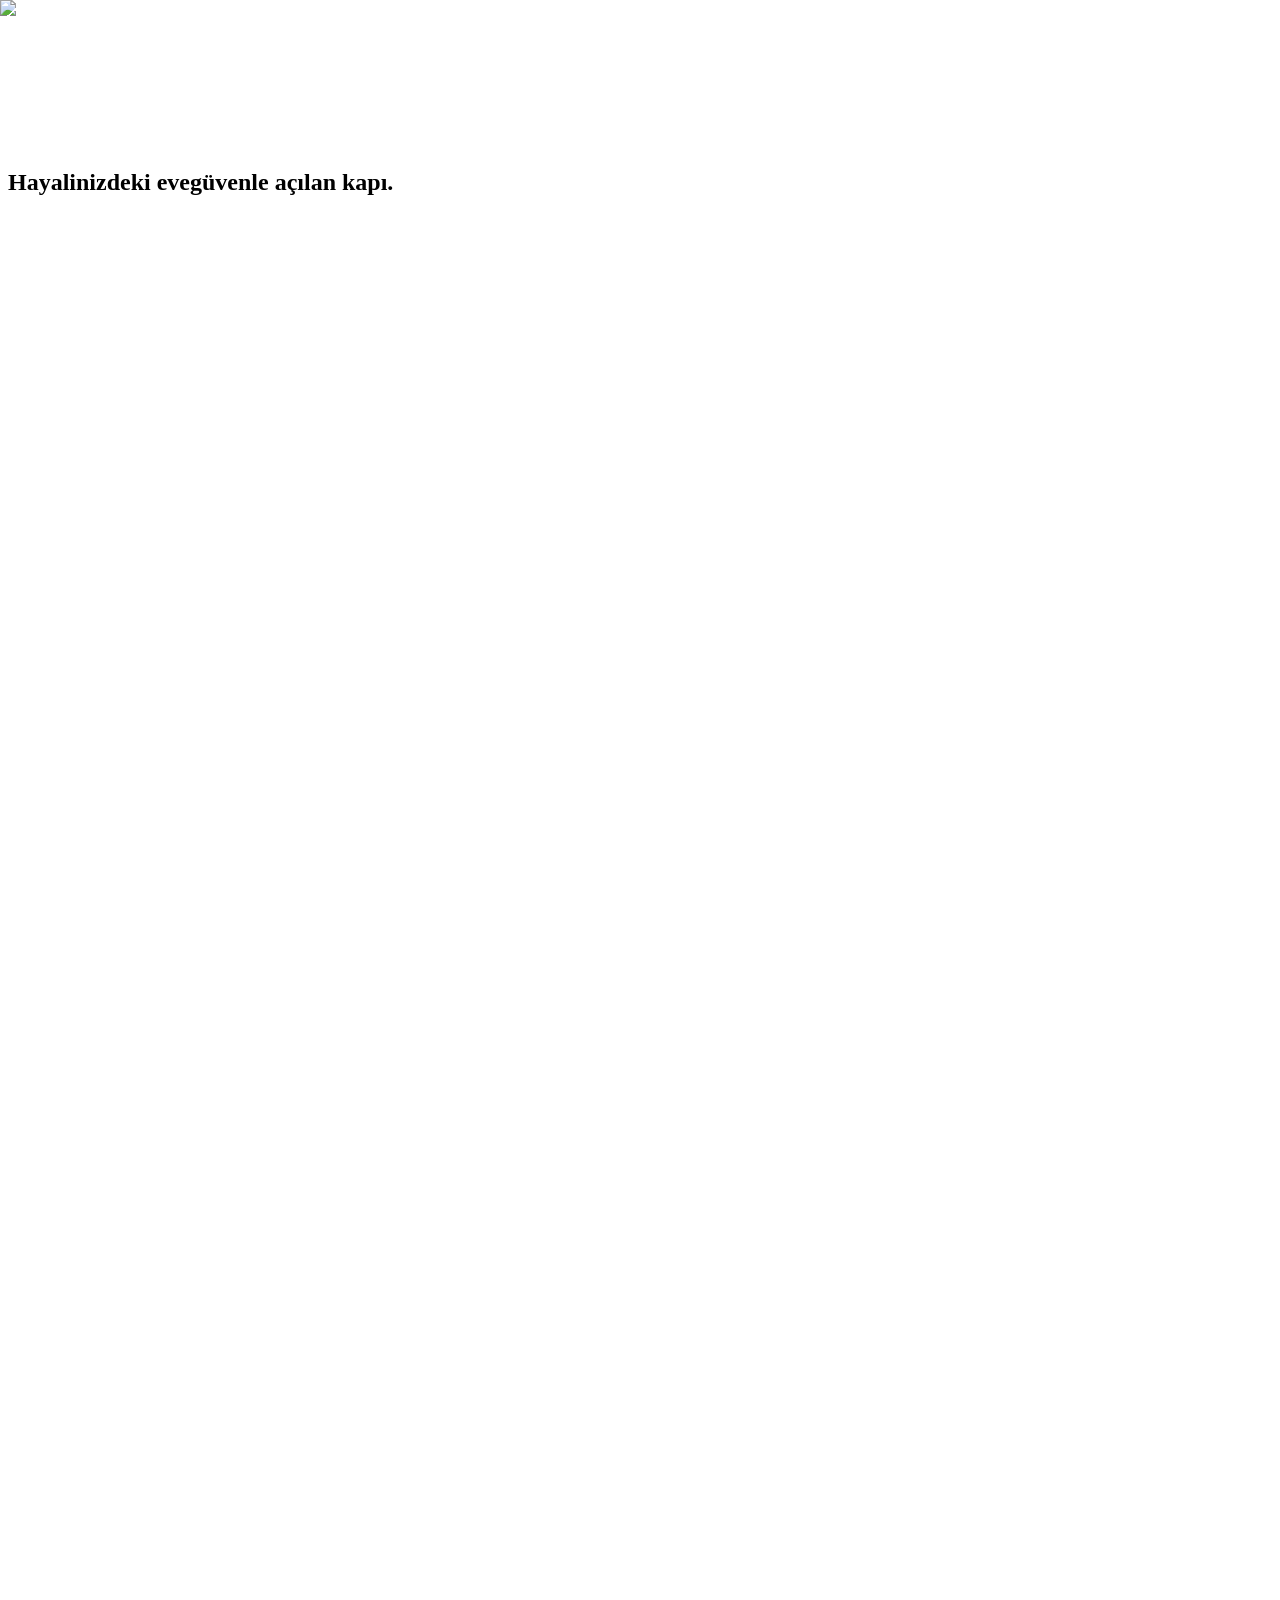
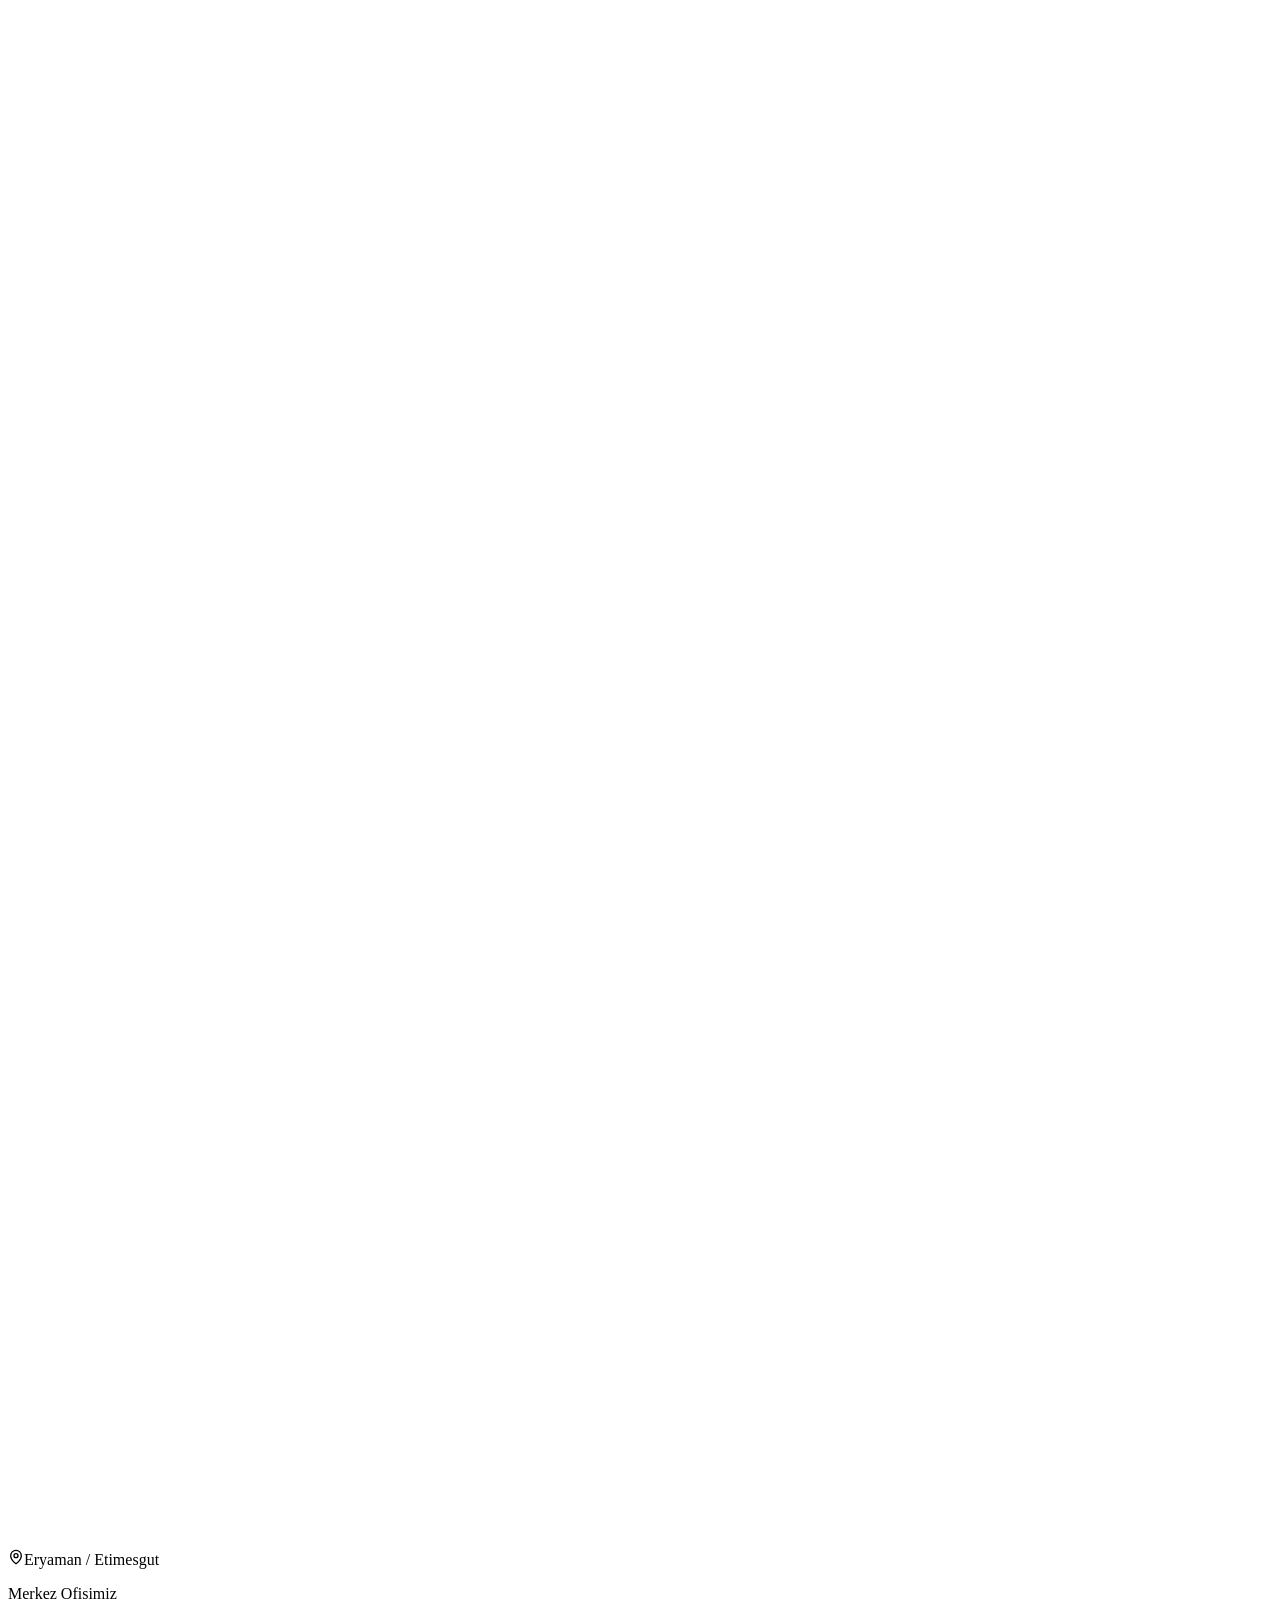
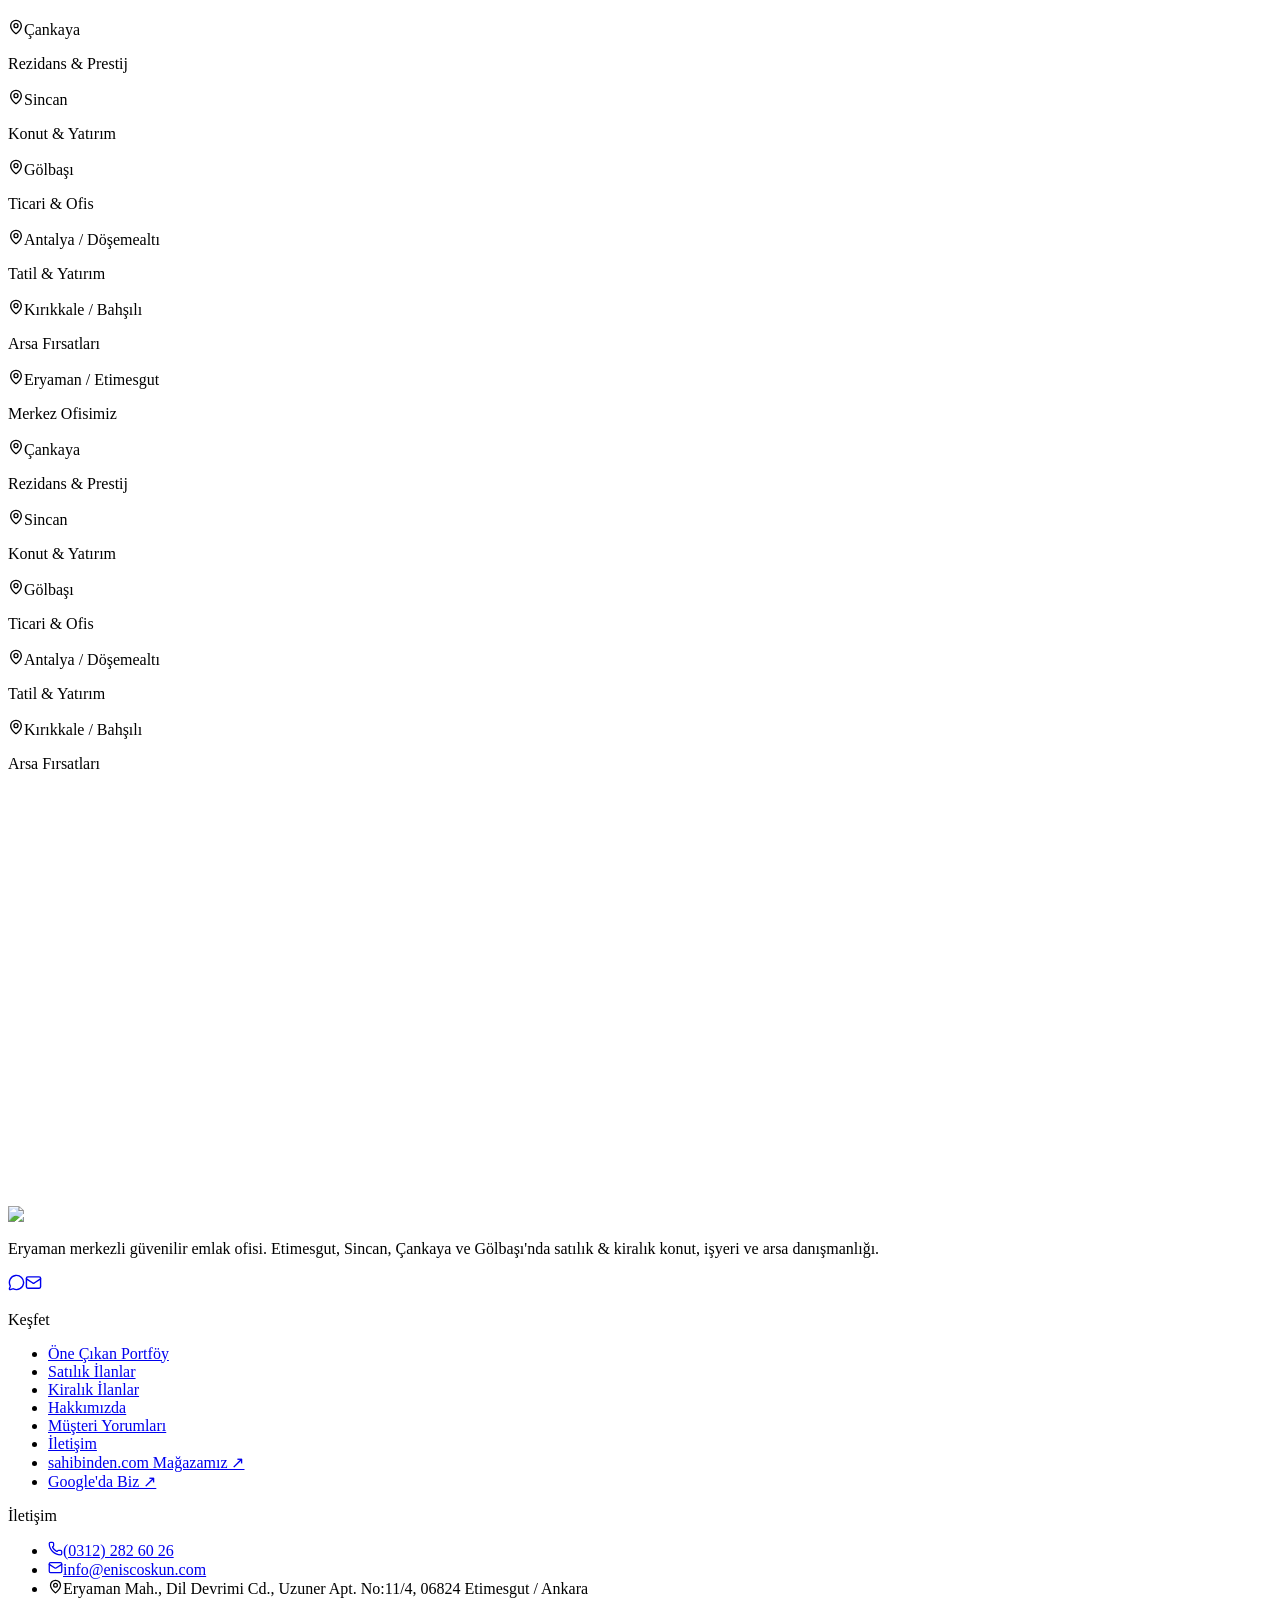
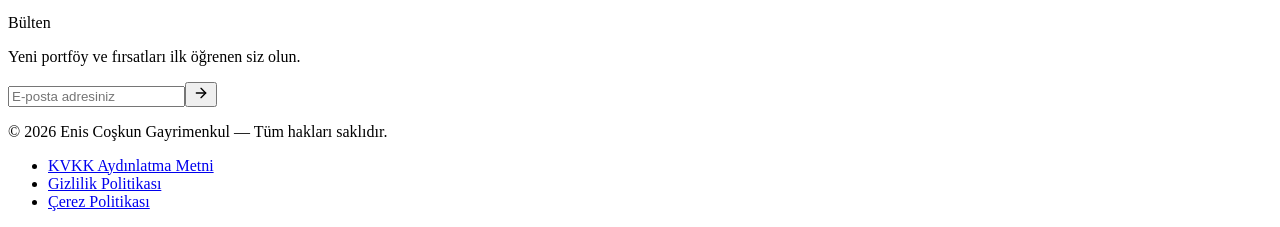
==== commit fb7d1db5: "GitHub Pages statik yayin: gorsel yolu duzeltmesi Co-Authored-By: Claude Fable 5 <noreply@anthropic." ====
--- a/index.html
+++ b/index.html
@@ -1 +1 @@
-<!DOCTYPE html><html lang="tr"><head><meta charSet="utf-8"/><meta name="viewport" content="width=device-width, initial-scale=1"/><link rel="preload" as="image" href="/logo-white.png" fetchPriority="high"/><link rel="preload" as="image" href="/ilanlar/1322464141.jpg" fetchPriority="high"/><link rel="stylesheet" href="/eniscoskun-estate/_next/static/css/ee2246e84861f63a.css" data-precedence="next"/><link rel="preload" as="script" fetchPriority="low" href="/eniscoskun-estate/_next/static/chunks/webpack-363762cecc10e44b.js"/><script src="/eniscoskun-estate/_next/static/chunks/fd9d1056-b11b2651f33aae7f.js" async=""></script><script src="/eniscoskun-estate/_next/static/chunks/117-0570bfd651457115.js" async=""></script><script src="/eniscoskun-estate/_next/static/chunks/main-app-47b931cea02a63c5.js" async=""></script><script src="/eniscoskun-estate/_next/static/chunks/141-4fbbc143960baef4.js" async=""></script><script src="/eniscoskun-estate/_next/static/chunks/app/page-2afa32baabc33382.js" async=""></script><title>Enis Coşkun Gayrimenkul | Eryaman &amp; Ankara Emlak</title><meta name="description" content="Enis Coşkun Gayrimenkul — Eryaman merkezli güvenilir emlak ofisi. Etimesgut, Sincan, Çankaya ve Gölbaşı&#x27;nda satılık &amp; kiralık konut, işyeri ve arsa; sahibinden.com güvencesiyle profesyonel danışmanlık."/><meta name="author" content="Enis Coşkun Gayrimenkul"/><meta name="keywords" content="Enis Coşkun Gayrimenkul,Eryaman emlak,Eryaman satılık daire,Etimesgut kiralık daire,Sincan satılık,Çankaya rezidans,Gölbaşı ofis,Ankara gayrimenkul danışmanı"/><meta name="robots" content="index, follow"/><meta property="og:title" content="Enis Coşkun Gayrimenkul | Eryaman &amp; Ankara Emlak"/><meta property="og:description" content="Eryaman merkezli güvenilir emlak ofisi. Satılık &amp; kiralık konut, işyeri ve arsa; Ankara&#x27;nın dört bir yanında profesyonel gayrimenkul danışmanlığı."/><meta property="og:url" content="https://www.eniscoskun.com"/><meta property="og:site_name" content="Enis Coşkun Gayrimenkul"/><meta property="og:locale" content="tr_TR"/><meta property="og:image" content="https://www.eniscoskun.com/ilanlar/1322464141.jpg"/><meta property="og:image:width" content="1200"/><meta property="og:image:height" content="630"/><meta property="og:image:alt" content="Enis Coşkun Gayrimenkul — Ankara"/><meta property="og:type" content="website"/><meta name="twitter:card" content="summary_large_image"/><meta name="twitter:title" content="Enis Coşkun Gayrimenkul | Eryaman &amp; Ankara Emlak"/><meta name="twitter:description" content="Eryaman merkezli güvenilir emlak ofisi. Satılık &amp; kiralık konut, işyeri ve arsa."/><meta name="twitter:image" content="https://www.eniscoskun.com/ilanlar/1322464141.jpg"/><meta name="twitter:image:width" content="1200"/><meta name="twitter:image:height" content="630"/><meta name="twitter:image:alt" content="Enis Coşkun Gayrimenkul — Ankara"/><link rel="icon" href="/eniscoskun-estate/icon.png?643283e084a3edc7" type="image/png" sizes="256x256"/><script src="/eniscoskun-estate/_next/static/chunks/polyfills-42372ed130431b0a.js" noModule=""></script></head><body class="__variable_fef595 __variable_b7d93d bg-porcelain font-body antialiased"><script type="application/ld+json">{"@context":"https://schema.org","@type":"RealEstateAgent","name":"Enis Coşkun Gayrimenkul","url":"https://www.eniscoskun.com","image":"https://www.eniscoskun.com/ilanlar/1322464141.jpg","description":"Eryaman merkezli güvenilir emlak ofisi. Etimesgut, Sincan, Çankaya ve Gölbaşı'nda satılık ve kiralık konut, işyeri ve arsa danışmanlığı.","areaServed":["Etimesgut","Sincan","Çankaya","Gölbaşı","Ankara"],"address":{"@type":"PostalAddress","streetAddress":"Eryaman Mah., Dil Devrimi Cd., Uzuner Apt. No:11/4","addressLocality":"Etimesgut","addressRegion":"Ankara","postalCode":"06824","addressCountry":"TR"},"telephone":"+903122826026","email":"info@eniscoskun.com","aggregateRating":{"@type":"AggregateRating","ratingValue":"4.0","reviewCount":"86","bestRating":"5"},"openingHoursSpecification":[{"@type":"OpeningHoursSpecification","dayOfWeek":["Monday","Tuesday","Wednesday","Thursday","Friday","Saturday"],"opens":"09:00","closes":"19:00"}],"sameAs":["https://eniscoskun.sahibinden.com/","https://maps.google.com/?cid=6426814148118837697"]}</script><div class="fixed inset-0 z-[100] flex items-center justify-center" aria-hidden="true"><div class="absolute inset-y-0 left-0 w-1/2 bg-graphite"></div><div class="absolute inset-y-0 right-0 w-1/2 bg-graphite"></div><div class="absolute inset-y-0 left-1/2 w-px -translate-x-1/2 bg-gold/60" style="transform:scaleY(0)"></div><div class="relative z-10 flex flex-col items-center"><div class="flex flex-col items-center" style="opacity:0;filter:blur(6px);transform:translateY(16px)"><img alt="Enis Coşkun Gayrimenkul" fetchPriority="high" width="264" height="74" decoding="async" data-nimg="1" style="color:transparent" src="/logo-white.png"/><div class="mt-7 h-px w-44 bg-gold-line" style="transform:scaleX(0)"></div></div></div></div><header class="fixed inset-x-0 top-0 z-50 transition-all duration-500 ease-luxe bg-transparent py-6" style="opacity:0;transform:translateY(-80px)"><div class="container-luxe flex items-center justify-between"><a aria-label="Enis Coşkun Gayrimenkul anasayfa" href="#"><img alt="Enis Coşkun Gayrimenkul" fetchPriority="high" width="168" height="47" decoding="async" data-nimg="1" class="h-11 w-auto " style="color:transparent" src="/logo-white.png"/></a><nav class="hidden items-center gap-8 lg:flex" aria-label="Ana menü"><button class="group flex items-center gap-1.5 text-sm font-medium transition-colors duration-300 text-white/85 hover:text-gold-soft">Portföy<svg xmlns="http://www.w3.org/2000/svg" width="14" height="14" viewBox="0 0 24 24" fill="none" stroke="currentColor" stroke-width="2" stroke-linecap="round" stroke-linejoin="round" class="lucide lucide-chevron-down transition-transform duration-300" aria-hidden="true"><path d="m6 9 6 6 6-6"></path></svg></button><a href="#ilanlar" class="relative text-sm font-medium transition-colors duration-300 text-white/85 hover:text-gold-soft after:absolute after:-bottom-1.5 after:left-0 after:h-px after:w-0 after:bg-gold after:transition-all after:duration-500 after:ease-luxe hover:after:w-full">İlanlar</a><a href="#sat" class="relative text-sm font-medium transition-colors duration-300 text-white/85 hover:text-gold-soft after:absolute after:-bottom-1.5 after:left-0 after:h-px after:w-0 after:bg-gold after:transition-all after:duration-500 after:ease-luxe hover:after:w-full">Satmak İstiyorum</a><a href="#hikayemiz" class="relative text-sm font-medium transition-colors duration-300 text-white/85 hover:text-gold-soft after:absolute after:-bottom-1.5 after:left-0 after:h-px after:w-0 after:bg-gold after:transition-all after:duration-500 after:ease-luxe hover:after:w-full">Hakkımızda</a><a href="#iletisim" class="relative text-sm font-medium transition-colors duration-300 text-white/85 hover:text-gold-soft after:absolute after:-bottom-1.5 after:left-0 after:h-px after:w-0 after:bg-gold after:transition-all after:duration-500 after:ease-luxe hover:after:w-full">İletişim</a></nav><div class="hidden items-center gap-4 lg:flex"><a href="tel:+903122826026" class="flex items-center gap-2 text-sm font-medium transition-colors duration-300 text-white/85 hover:text-gold-soft"><svg xmlns="http://www.w3.org/2000/svg" width="15" height="15" viewBox="0 0 24 24" fill="none" stroke="currentColor" stroke-width="2" stroke-linecap="round" stroke-linejoin="round" class="lucide lucide-phone text-gold" aria-hidden="true"><path d="M13.832 16.568a1 1 0 0 0 1.213-.303l.355-.465A2 2 0 0 1 17 15h3a2 2 0 0 1 2 2v3a2 2 0 0 1-2 2A18 18 0 0 1 2 4a2 2 0 0 1 2-2h3a2 2 0 0 1 2 2v3a2 2 0 0 1-.8 1.6l-.468.351a1 1 0 0 0-.292 1.233 14 14 0 0 0 6.392 6.384"></path></svg>(0312) 282 60 26</a><a href="#iletisim" class="btn-gold !px-6 !py-2.5 !text-[13px]">Randevu Al</a></div><button class="rounded-full border p-2.5 transition-colors lg:hidden border-white/25 text-white" aria-label="Menüyü aç"><svg xmlns="http://www.w3.org/2000/svg" width="20" height="20" viewBox="0 0 24 24" fill="none" stroke="currentColor" stroke-width="2" stroke-linecap="round" stroke-linejoin="round" class="lucide lucide-menu" aria-hidden="true"><path d="M4 5h16"></path><path d="M4 12h16"></path><path d="M4 19h16"></path></svg></button></div></header><main><section class="relative flex min-h-[100svh] items-end overflow-hidden bg-graphite"><div class="absolute inset-0" style="transform:scale(1.15)"><img alt="Ankara Çankaya&#x27;da modern rezidans kuleleri" fetchPriority="high" decoding="async" data-nimg="fill" class="object-cover object-center" style="position:absolute;height:100%;width:100%;left:0;top:0;right:0;bottom:0;color:transparent" src="/ilanlar/1322464141.jpg"/><div class="absolute inset-0 bg-hero-vignette"></div><div class="absolute inset-0 bg-gradient-to-r from-graphite via-graphite/85 to-graphite/30"></div></div><div class="container-luxe relative z-10 pb-24 pt-40 sm:pb-28"><p class="eyebrow eyebrow-light mb-6" style="opacity:0;transform:translateY(24px)">Eryaman&#x27;ın Güvenilir Emlak Adresi</p><h1 class="max-w-4xl font-display text-[clamp(2.5rem,6.6vw,5.2rem)] font-semibold leading-[1.04] tracking-tight text-white"><span class="block overflow-hidden"><span class="block" style="transform:translateY(110%)">Hayalinizdeki eve</span></span><span class="block overflow-hidden pb-2"><span class="block" style="transform:translateY(110%)"><span class="accent-serif-light">güvenle</span> açılan kapı.</span></span></h1><p class="mt-7 max-w-2xl text-base leading-relaxed text-white/75 sm:text-lg" style="opacity:0;transform:translateY(24px)">Enis Coşkun Gayrimenkul; Eryaman merkez ofisiyle Etimesgut, Sincan, Çankaya ve Gölbaşı&#x27;nda satılık ve kiralık konut, işyeri ve arsa portföyünü yılların tecrübesi ve güler yüzüyle sizinle buluşturur.</p><div class="mt-10 flex flex-wrap items-center gap-4" style="opacity:0;transform:translateY(24px)"><a href="#portfoy" class="btn-gold group">Portföyü Keşfet<svg xmlns="http://www.w3.org/2000/svg" width="16" height="16" viewBox="0 0 24 24" fill="none" stroke="currentColor" stroke-width="2" stroke-linecap="round" stroke-linejoin="round" class="lucide lucide-arrow-right transition-transform duration-500 ease-luxe group-hover:translate-x-1" aria-hidden="true"><path d="M5 12h14"></path><path d="m12 5 7 7-7 7"></path></svg></a><a href="#ilanlar" class="btn-ghost">Güncel İlanlar</a><a href="https://maps.google.com/?cid=6426814148118837697" target="_blank" rel="noopener noreferrer" class="glass-dark ml-1 flex items-center gap-3 rounded-full px-5 py-2.5 transition-colors hover:border-gold-soft/50"><span class="flex items-center gap-1"><svg xmlns="http://www.w3.org/2000/svg" width="15" height="15" viewBox="0 0 24 24" fill="currentColor" stroke="currentColor" stroke-width="2" stroke-linecap="round" stroke-linejoin="round" class="lucide lucide-star text-gold-bright" aria-hidden="true"><path d="M11.525 2.295a.53.53 0 0 1 .95 0l2.31 4.679a2.123 2.123 0 0 0 1.595 1.16l5.166.756a.53.53 0 0 1 .294.904l-3.736 3.638a2.123 2.123 0 0 0-.611 1.878l.882 5.14a.53.53 0 0 1-.771.56l-4.618-2.428a2.122 2.122 0 0 0-1.973 0L6.396 21.01a.53.53 0 0 1-.77-.56l.881-5.139a2.122 2.122 0 0 0-.611-1.879L2.16 9.795a.53.53 0 0 1 .294-.906l5.165-.755a2.122 2.122 0 0 0 1.597-1.16z"></path></svg><span class="font-display text-lg font-semibold text-white">4,0</span></span><span class="text-xs leading-tight text-white/70">Google&#x27;da<br/>86<!-- --> değerlendirme</span></a></div><div class="mt-14 flex flex-wrap items-center gap-x-8 gap-y-4" style="opacity:0;transform:translateY(24px)"><span class="flex items-center gap-2 text-sm text-white/60"><svg xmlns="http://www.w3.org/2000/svg" width="15" height="15" viewBox="0 0 24 24" fill="none" stroke="currentColor" stroke-width="2" stroke-linecap="round" stroke-linejoin="round" class="lucide lucide-map-pin text-gold-bright" aria-hidden="true"><path d="M20 10c0 4.993-5.539 10.193-7.399 11.799a1 1 0 0 1-1.202 0C9.539 20.193 4 14.993 4 10a8 8 0 0 1 16 0"></path><circle cx="12" cy="10" r="3"></circle></svg>Eryaman Mah., Dil Devrimi Cd. — Etimesgut / Ankara</span><a href="#portfoy" class="group inline-flex items-center gap-3 text-xs uppercase tracking-luxe text-white/50 transition-colors hover:text-gold-soft" aria-label="Aşağı kaydır"><span class="flex h-10 w-10 items-center justify-center rounded-full border border-white/25 transition-colors duration-500 group-hover:border-gold-soft/60"><svg xmlns="http://www.w3.org/2000/svg" width="14" height="14" viewBox="0 0 24 24" fill="none" stroke="currentColor" stroke-width="2" stroke-linecap="round" stroke-linejoin="round" class="lucide lucide-arrow-down animate-bounce" aria-hidden="true"><path d="M12 5v14"></path><path d="m19 12-7 7-7-7"></path></svg></span>Keşfetmeye Başlayın</a></div></div></section><section class="relative z-20 -mt-16 pb-4"><div class="container-luxe"><div style="opacity:0;transform:translateY(40px)"><div class="rounded-card border border-mist bg-pearl/95 p-6 shadow-lift backdrop-blur-sm sm:p-8"><div class="mb-6 inline-flex rounded-full border border-mist bg-porcelain p-1"><button class="rounded-full px-7 py-2.5 text-sm font-medium transition-all duration-400 ease-luxe bg-gold text-white shadow-soft">Satılık</button><button class="rounded-full px-7 py-2.5 text-sm font-medium transition-all duration-400 ease-luxe text-ash hover:text-ink">Kiralık</button></div><form class="grid gap-4 sm:grid-cols-2 lg:grid-cols-5" aria-label="Gayrimenkul arama"><select class="w-full appearance-none rounded-2xl border border-mist bg-porcelain px-5 py-4 text-sm text-slate outline-none transition-all duration-300 focus:border-gold/60 focus:bg-white focus:shadow-gold-glow" aria-label="Lokasyon"><option value="" disabled="" selected="">Lokasyon</option><option>Eryaman</option><option>Etimesgut</option><option>Sincan</option><option>Çankaya</option><option>Gölbaşı</option></select><select class="w-full appearance-none rounded-2xl border border-mist bg-porcelain px-5 py-4 text-sm text-slate outline-none transition-all duration-300 focus:border-gold/60 focus:bg-white focus:shadow-gold-glow" aria-label="Mülk tipi"><option value="" disabled="" selected="">Mülk Tipi</option><option>Daire</option><option>Rezidans</option><option>İşyeri / Ofis</option><option>Arsa</option></select><select class="w-full appearance-none rounded-2xl border border-mist bg-porcelain px-5 py-4 text-sm text-slate outline-none transition-all duration-300 focus:border-gold/60 focus:bg-white focus:shadow-gold-glow" aria-label="Oda sayısı"><option value="" disabled="" selected="">Oda Sayısı</option><option>1+0 / 1+1</option><option>2+1</option><option>3+1</option><option>4+1 ve üzeri</option></select><select class="w-full appearance-none rounded-2xl border border-mist bg-porcelain px-5 py-4 text-sm text-slate outline-none transition-all duration-300 focus:border-gold/60 focus:bg-white focus:shadow-gold-glow" aria-label="Fiyat aralığı"><option value="" disabled="" selected="">Fiyat Aralığı</option><option>₺0 – ₺5M</option><option>₺5M – ₺10M</option><option>₺10M – ₺15M</option><option>Kiralık</option></select><a href="#ilanlar" class="btn-gold w-full !rounded-2xl"><svg xmlns="http://www.w3.org/2000/svg" width="16" height="16" viewBox="0 0 24 24" fill="none" stroke="currentColor" stroke-width="2" stroke-linecap="round" stroke-linejoin="round" class="lucide lucide-search" aria-hidden="true"><path d="m21 21-4.34-4.34"></path><circle cx="11" cy="11" r="8"></circle></svg>Ara</a></form></div></div></div></section><section class="relative py-6"><div class="container-luxe"><div class="grid gap-4 sm:grid-cols-2 lg:grid-cols-4"><div style="opacity:0;transform:translateY(40px)"><a href="#ilanlar" class="card group flex items-center gap-4 p-5"><span class="flex h-14 w-14 shrink-0 items-center justify-center rounded-2xl border border-gold/25 bg-gold-pale/60 text-gold-deep transition-colors duration-300 group-hover:bg-gold group-hover:text-white"><svg xmlns="http://www.w3.org/2000/svg" width="24" height="24" viewBox="0 0 24 24" fill="none" stroke="currentColor" stroke-width="1.6" stroke-linecap="round" stroke-linejoin="round" class="lucide lucide-house" aria-hidden="true"><path d="M15 21v-8a1 1 0 0 0-1-1h-4a1 1 0 0 0-1 1v8"></path><path d="M3 10a2 2 0 0 1 .709-1.528l7-6a2 2 0 0 1 2.582 0l7 6A2 2 0 0 1 21 10v9a2 2 0 0 1-2 2H5a2 2 0 0 1-2-2z"></path></svg></span><span class="min-w-0"><span class="flex items-baseline gap-2"><span class="font-display text-2xl font-semibold text-ink">8</span><span class="text-sm font-medium text-slate">Konut</span></span><span class="mt-0.5 block text-xs text-ash">Daire &amp; Rezidans</span></span></a></div><div style="opacity:0;transform:translateY(40px)"><a href="#ilanlar" class="card group flex items-center gap-4 p-5"><span class="flex h-14 w-14 shrink-0 items-center justify-center rounded-2xl border border-gold/25 bg-gold-pale/60 text-gold-deep transition-colors duration-300 group-hover:bg-gold group-hover:text-white"><svg xmlns="http://www.w3.org/2000/svg" width="24" height="24" viewBox="0 0 24 24" fill="none" stroke="currentColor" stroke-width="1.6" stroke-linecap="round" stroke-linejoin="round" class="lucide lucide-building2 lucide-building-2" aria-hidden="true"><path d="M10 12h4"></path><path d="M10 8h4"></path><path d="M14 21v-3a2 2 0 0 0-4 0v3"></path><path d="M6 10H4a2 2 0 0 0-2 2v7a2 2 0 0 0 2 2h16a2 2 0 0 0 2-2V9a2 2 0 0 0-2-2h-2"></path><path d="M6 21V5a2 2 0 0 1 2-2h8a2 2 0 0 1 2 2v16"></path></svg></span><span class="min-w-0"><span class="flex items-baseline gap-2"><span class="font-display text-2xl font-semibold text-ink">3</span><span class="text-sm font-medium text-slate">İşyeri &amp; Ofis</span></span><span class="mt-0.5 block text-xs text-ash">Ofis, dükkan, plaza</span></span></a></div><div style="opacity:0;transform:translateY(40px)"><a href="#ilanlar" class="card group flex items-center gap-4 p-5"><span class="flex h-14 w-14 shrink-0 items-center justify-center rounded-2xl border border-gold/25 bg-gold-pale/60 text-gold-deep transition-colors duration-300 group-hover:bg-gold group-hover:text-white"><svg xmlns="http://www.w3.org/2000/svg" width="24" height="24" viewBox="0 0 24 24" fill="none" stroke="currentColor" stroke-width="1.6" stroke-linecap="round" stroke-linejoin="round" class="lucide lucide-trees" aria-hidden="true"><path d="M10 10v.2A3 3 0 0 1 8.9 16H5a3 3 0 0 1-1-5.8V10a3 3 0 0 1 6 0Z"></path><path d="M7 16v6"></path><path d="M13 19v3"></path><path d="M12 19h8.3a1 1 0 0 0 .7-1.7L18 14h.3a1 1 0 0 0 .7-1.7L16 9h.2a1 1 0 0 0 .8-1.7L13 3l-1.4 1.5"></path></svg></span><span class="min-w-0"><span class="flex items-baseline gap-2"><span class="font-display text-2xl font-semibold text-ink">1</span><span class="text-sm font-medium text-slate">Arsa</span></span><span class="mt-0.5 block text-xs text-ash">Yatırımlık arsalar</span></span></a></div><div style="opacity:0;transform:translateY(40px)"><a href="#ilanlar" class="card group flex items-center gap-4 p-5"><span class="flex h-14 w-14 shrink-0 items-center justify-center rounded-2xl border border-gold/25 bg-gold-pale/60 text-gold-deep transition-colors duration-300 group-hover:bg-gold group-hover:text-white"><svg xmlns="http://www.w3.org/2000/svg" width="24" height="24" viewBox="0 0 24 24" fill="none" stroke="currentColor" stroke-width="1.6" stroke-linecap="round" stroke-linejoin="round" class="lucide lucide-key-round" aria-hidden="true"><path d="M2.586 17.414A2 2 0 0 0 2 18.828V21a1 1 0 0 0 1 1h3a1 1 0 0 0 1-1v-1a1 1 0 0 1 1-1h1a1 1 0 0 0 1-1v-1a1 1 0 0 1 1-1h.172a2 2 0 0 0 1.414-.586l.814-.814a6.5 6.5 0 1 0-4-4z"></path><circle cx="16.5" cy="7.5" r=".5" fill="currentColor"></circle></svg></span><span class="min-w-0"><span class="flex items-baseline gap-2"><span class="font-display text-2xl font-semibold text-ink">3</span><span class="text-sm font-medium text-slate">Kiralık</span></span><span class="mt-0.5 block text-xs text-ash">Kiralık konut &amp; işyeri</span></span></a></div></div></div></section><section id="portfoy" class="relative py-24 sm:py-32"><div class="container-luxe"><div class="mb-14 max-w-2xl " style="opacity:0;transform:translateY(40px)"><p class="eyebrow mb-5  ">Seçkin Portföy</p><h2 class="heading-lg ">Öne çıkan<!-- --> <span class="accent-serif">fırsatlar</span></h2><p class="mt-5 text-base leading-relaxed text-ash">Konumu, değeri ve potansiyeliyle dikkat çeken; portföyümüzden özenle seçilmiş gayrimenkuller.</p></div><div class="grid gap-8 md:grid-cols-2 xl:grid-cols-3"><div style="opacity:0;transform:translateY(40px)"><article class="card group flex h-full flex-col"><div class="img-zoom relative aspect-[4/3]"><img alt="Criter Residence&#x27;ta Ön Cephe 2+1 Rezidans" loading="lazy" decoding="async" data-nimg="fill" class="object-cover" style="position:absolute;height:100%;width:100%;left:0;top:0;right:0;bottom:0;color:transparent" src="/ilanlar/1322464141.jpg"/><div class="absolute inset-0 bg-gradient-to-t from-graphite/75 via-transparent to-graphite/10"></div><span class="absolute left-4 top-4 rounded-full bg-graphite/85 px-3.5 py-1.5 text-[11px] font-semibold uppercase tracking-wider text-gold-bright backdrop-blur-sm">Satılık</span><span class="absolute left-4 top-[52px] rounded-full bg-gold/90 px-3.5 py-1.5 text-[11px] font-semibold uppercase tracking-wider text-white backdrop-blur-sm">Rezidans</span><button aria-label="Favorilere ekle" class="absolute right-4 top-4 flex h-10 w-10 items-center justify-center rounded-full bg-white/85 backdrop-blur-sm transition-all duration-300 hover:scale-110 text-slate"><svg xmlns="http://www.w3.org/2000/svg" width="16" height="16" viewBox="0 0 24 24" fill="none" stroke="currentColor" stroke-width="2" stroke-linecap="round" stroke-linejoin="round" class="lucide lucide-heart" aria-hidden="true"><path d="M2 9.5a5.5 5.5 0 0 1 9.591-3.676.56.56 0 0 0 .818 0A5.49 5.49 0 0 1 22 9.5c0 2.29-1.5 4-3 5.5l-5.492 5.313a2 2 0 0 1-3 .019L5 15c-1.5-1.5-3-3.2-3-5.5"></path></svg></button><div class="absolute inset-x-4 bottom-4 flex translate-y-20 gap-2 opacity-0 transition-all duration-500 ease-luxe group-hover:translate-y-0 group-hover:opacity-100"><a href="https://www.sahibinden.com/ilan/emlak-konut-satilik-eniscoskungmk-criter-residence-on-cephe-2-plus1-satilik-1322464141/detay" target="_blank" rel="noopener" class="flex flex-1 items-center justify-center gap-2 rounded-full bg-white/90 py-3 text-sm font-medium text-slate backdrop-blur-sm transition-colors hover:bg-white hover:text-gold-deep"><svg xmlns="http://www.w3.org/2000/svg" width="15" height="15" viewBox="0 0 24 24" fill="none" stroke="currentColor" stroke-width="2" stroke-linecap="round" stroke-linejoin="round" class="lucide lucide-eye" aria-hidden="true"><path d="M2.062 12.348a1 1 0 0 1 0-.696 10.75 10.75 0 0 1 19.876 0 1 1 0 0 1 0 .696 10.75 10.75 0 0 1-19.876 0"></path><circle cx="12" cy="12" r="3"></circle></svg>Görüntüle</a><a href="https://wa.me/903122826026?text=Merhaba%2C%20%22Criter%20Residence&#x27;ta%20%C3%96n%20Cephe%202%2B1%20Rezidans%22%20ilan%C4%B1n%C4%B1z%20hakk%C4%B1nda%20bilgi%20almak%20istiyorum." target="_blank" rel="noopener noreferrer" class="flex flex-1 items-center justify-center gap-2 rounded-full bg-gold py-3 text-sm font-medium text-white transition-colors hover:bg-gold-deep"><svg xmlns="http://www.w3.org/2000/svg" width="15" height="15" viewBox="0 0 24 24" fill="none" stroke="currentColor" stroke-width="2" stroke-linecap="round" stroke-linejoin="round" class="lucide lucide-message-circle" aria-hidden="true"><path d="M2.992 16.342a2 2 0 0 1 .094 1.167l-1.065 3.29a1 1 0 0 0 1.236 1.168l3.413-.998a2 2 0 0 1 1.099.092 10 10 0 1 0-4.777-4.719"></path></svg>Bilgi Al</a></div></div><div class="flex flex-1 flex-col p-6"><div class="mb-3 flex items-center justify-between gap-3"><span class="text-[11px] font-semibold uppercase tracking-luxe text-ash">Rezidans</span><span class="font-display text-xl font-semibold text-gold-deep">₺13.900.000</span></div><h3 class="font-display text-lg font-medium leading-snug text-ink transition-colors duration-300 group-hover:text-gold-deep">Criter Residence&#x27;ta Ön Cephe 2+1 Rezidans</h3><p class="mt-2 flex items-center gap-1.5 text-sm text-ash"><svg xmlns="http://www.w3.org/2000/svg" width="13" height="13" viewBox="0 0 24 24" fill="none" stroke="currentColor" stroke-width="2" stroke-linecap="round" stroke-linejoin="round" class="lucide lucide-map-pin text-gold" aria-hidden="true"><path d="M20 10c0 4.993-5.539 10.193-7.399 11.799a1 1 0 0 1-1.202 0C9.539 20.193 4 14.993 4 10a8 8 0 0 1 16 0"></path><circle cx="12" cy="10" r="3"></circle></svg>Çankaya / Ankara</p><p class="mt-2 flex items-center gap-1.5 text-xs text-ash"><svg xmlns="http://www.w3.org/2000/svg" width="12" height="12" viewBox="0 0 24 24" fill="none" stroke="currentColor" stroke-width="2" stroke-linecap="round" stroke-linejoin="round" class="lucide lucide-user-round text-gold" aria-hidden="true"><circle cx="12" cy="8" r="5"></circle><path d="M20 21a8 8 0 0 0-16 0"></path></svg>Yetkili: <span class="font-medium text-slate">Enis Coşkun</span></p><div class="mt-5 flex items-center gap-5 border-t border-mist pt-5 text-sm text-ash"><span class="flex items-center gap-1.5"><svg xmlns="http://www.w3.org/2000/svg" width="15" height="15" viewBox="0 0 24 24" fill="none" stroke="currentColor" stroke-width="2" stroke-linecap="round" stroke-linejoin="round" class="lucide lucide-bed-double text-gold" aria-hidden="true"><path d="M2 20v-8a2 2 0 0 1 2-2h16a2 2 0 0 1 2 2v8"></path><path d="M4 10V6a2 2 0 0 1 2-2h12a2 2 0 0 1 2 2v4"></path><path d="M12 4v6"></path><path d="M2 18h20"></path></svg> <!-- -->2+1</span><span class="flex items-center gap-1.5"><svg xmlns="http://www.w3.org/2000/svg" width="15" height="15" viewBox="0 0 24 24" fill="none" stroke="currentColor" stroke-width="2" stroke-linecap="round" stroke-linejoin="round" class="lucide lucide-ruler text-gold" aria-hidden="true"><path d="M21.3 15.3a2.4 2.4 0 0 1 0 3.4l-2.6 2.6a2.4 2.4 0 0 1-3.4 0L2.7 8.7a2.41 2.41 0 0 1 0-3.4l2.6-2.6a2.41 2.41 0 0 1 3.4 0Z"></path><path d="m14.5 12.5 2-2"></path><path d="m11.5 9.5 2-2"></path><path d="m8.5 6.5 2-2"></path><path d="m17.5 15.5 2-2"></path></svg> <!-- -->94 m²</span><a href="https://www.sahibinden.com/ilan/emlak-konut-satilik-eniscoskungmk-criter-residence-on-cephe-2-plus1-satilik-1322464141/detay" target="_blank" rel="noopener" class="ml-auto flex items-center gap-1 font-medium text-gold-deep transition-all duration-300 hover:gap-2" aria-label="Criter Residence&#x27;ta Ön Cephe 2+1 Rezidans detayları">Detay <svg xmlns="http://www.w3.org/2000/svg" width="14" height="14" viewBox="0 0 24 24" fill="none" stroke="currentColor" stroke-width="2" stroke-linecap="round" stroke-linejoin="round" class="lucide lucide-arrow-up-right" aria-hidden="true"><path d="M7 7h10v10"></path><path d="M7 17 17 7"></path></svg></a></div></div></article></div><div style="opacity:0;transform:translateY(40px)"><article class="card group flex h-full flex-col"><div class="img-zoom relative aspect-[4/3]"><img alt="Bahşılı TOKİ Yanı 4.511 m² Yatırımlık Arsa" loading="lazy" decoding="async" data-nimg="fill" class="object-cover" style="position:absolute;height:100%;width:100%;left:0;top:0;right:0;bottom:0;color:transparent" src="/ilanlar/1307278008.jpg"/><div class="absolute inset-0 bg-gradient-to-t from-graphite/75 via-transparent to-graphite/10"></div><span class="absolute left-4 top-4 rounded-full bg-graphite/85 px-3.5 py-1.5 text-[11px] font-semibold uppercase tracking-wider text-gold-bright backdrop-blur-sm">Satılık</span><span class="absolute left-4 top-[52px] rounded-full bg-gold/90 px-3.5 py-1.5 text-[11px] font-semibold uppercase tracking-wider text-white backdrop-blur-sm">Yatırım</span><button aria-label="Favorilere ekle" class="absolute right-4 top-4 flex h-10 w-10 items-center justify-center rounded-full bg-white/85 backdrop-blur-sm transition-all duration-300 hover:scale-110 text-slate"><svg xmlns="http://www.w3.org/2000/svg" width="16" height="16" viewBox="0 0 24 24" fill="none" stroke="currentColor" stroke-width="2" stroke-linecap="round" stroke-linejoin="round" class="lucide lucide-heart" aria-hidden="true"><path d="M2 9.5a5.5 5.5 0 0 1 9.591-3.676.56.56 0 0 0 .818 0A5.49 5.49 0 0 1 22 9.5c0 2.29-1.5 4-3 5.5l-5.492 5.313a2 2 0 0 1-3 .019L5 15c-1.5-1.5-3-3.2-3-5.5"></path></svg></button><div class="absolute inset-x-4 bottom-4 flex translate-y-20 gap-2 opacity-0 transition-all duration-500 ease-luxe group-hover:translate-y-0 group-hover:opacity-100"><a href="https://www.sahibinden.com/ilan/emlak-arsa-satilik-eniscoskungayrimenkul-kirikkale-bahsili-toki-yani-arsa-4511-m2-1307278008/detay" target="_blank" rel="noopener" class="flex flex-1 items-center justify-center gap-2 rounded-full bg-white/90 py-3 text-sm font-medium text-slate backdrop-blur-sm transition-colors hover:bg-white hover:text-gold-deep"><svg xmlns="http://www.w3.org/2000/svg" width="15" height="15" viewBox="0 0 24 24" fill="none" stroke="currentColor" stroke-width="2" stroke-linecap="round" stroke-linejoin="round" class="lucide lucide-eye" aria-hidden="true"><path d="M2.062 12.348a1 1 0 0 1 0-.696 10.75 10.75 0 0 1 19.876 0 1 1 0 0 1 0 .696 10.75 10.75 0 0 1-19.876 0"></path><circle cx="12" cy="12" r="3"></circle></svg>Görüntüle</a><a href="https://wa.me/903122826026?text=Merhaba%2C%20%22Bah%C5%9F%C4%B1l%C4%B1%20TOK%C4%B0%20Yan%C4%B1%204.511%20m%C2%B2%20Yat%C4%B1r%C4%B1ml%C4%B1k%20Arsa%22%20ilan%C4%B1n%C4%B1z%20hakk%C4%B1nda%20bilgi%20almak%20istiyorum." target="_blank" rel="noopener noreferrer" class="flex flex-1 items-center justify-center gap-2 rounded-full bg-gold py-3 text-sm font-medium text-white transition-colors hover:bg-gold-deep"><svg xmlns="http://www.w3.org/2000/svg" width="15" height="15" viewBox="0 0 24 24" fill="none" stroke="currentColor" stroke-width="2" stroke-linecap="round" stroke-linejoin="round" class="lucide lucide-message-circle" aria-hidden="true"><path d="M2.992 16.342a2 2 0 0 1 .094 1.167l-1.065 3.29a1 1 0 0 0 1.236 1.168l3.413-.998a2 2 0 0 1 1.099.092 10 10 0 1 0-4.777-4.719"></path></svg>Bilgi Al</a></div></div><div class="flex flex-1 flex-col p-6"><div class="mb-3 flex items-center justify-between gap-3"><span class="text-[11px] font-semibold uppercase tracking-luxe text-ash">Arsa</span><span class="font-display text-xl font-semibold text-gold-deep">₺12.750.000</span></div><h3 class="font-display text-lg font-medium leading-snug text-ink transition-colors duration-300 group-hover:text-gold-deep">Bahşılı TOKİ Yanı 4.511 m² Yatırımlık Arsa</h3><p class="mt-2 flex items-center gap-1.5 text-sm text-ash"><svg xmlns="http://www.w3.org/2000/svg" width="13" height="13" viewBox="0 0 24 24" fill="none" stroke="currentColor" stroke-width="2" stroke-linecap="round" stroke-linejoin="round" class="lucide lucide-map-pin text-gold" aria-hidden="true"><path d="M20 10c0 4.993-5.539 10.193-7.399 11.799a1 1 0 0 1-1.202 0C9.539 20.193 4 14.993 4 10a8 8 0 0 1 16 0"></path><circle cx="12" cy="10" r="3"></circle></svg>Bahşılı / Kırıkkale</p><div class="mt-5 flex items-center gap-5 border-t border-mist pt-5 text-sm text-ash"><span class="flex items-center gap-1.5"><svg xmlns="http://www.w3.org/2000/svg" width="15" height="15" viewBox="0 0 24 24" fill="none" stroke="currentColor" stroke-width="2" stroke-linecap="round" stroke-linejoin="round" class="lucide lucide-ruler text-gold" aria-hidden="true"><path d="M21.3 15.3a2.4 2.4 0 0 1 0 3.4l-2.6 2.6a2.4 2.4 0 0 1-3.4 0L2.7 8.7a2.41 2.41 0 0 1 0-3.4l2.6-2.6a2.41 2.41 0 0 1 3.4 0Z"></path><path d="m14.5 12.5 2-2"></path><path d="m11.5 9.5 2-2"></path><path d="m8.5 6.5 2-2"></path><path d="m17.5 15.5 2-2"></path></svg> <!-- -->4.511 m²</span><a href="https://www.sahibinden.com/ilan/emlak-arsa-satilik-eniscoskungayrimenkul-kirikkale-bahsili-toki-yani-arsa-4511-m2-1307278008/detay" target="_blank" rel="noopener" class="ml-auto flex items-center gap-1 font-medium text-gold-deep transition-all duration-300 hover:gap-2" aria-label="Bahşılı TOKİ Yanı 4.511 m² Yatırımlık Arsa detayları">Detay <svg xmlns="http://www.w3.org/2000/svg" width="14" height="14" viewBox="0 0 24 24" fill="none" stroke="currentColor" stroke-width="2" stroke-linecap="round" stroke-linejoin="round" class="lucide lucide-arrow-up-right" aria-hidden="true"><path d="M7 7h10v10"></path><path d="M7 17 17 7"></path></svg></a></div></div></article></div><div style="opacity:0;transform:translateY(40px)"><article class="card group flex h-full flex-col"><div class="img-zoom relative aspect-[4/3]"><img alt="Prime Plaza Suite Köşe 2+1 — Konut &amp; Ofis" loading="lazy" decoding="async" data-nimg="fill" class="object-cover" style="position:absolute;height:100%;width:100%;left:0;top:0;right:0;bottom:0;color:transparent" src="/ilanlar/1324187548.jpg"/><div class="absolute inset-0 bg-gradient-to-t from-graphite/75 via-transparent to-graphite/10"></div><span class="absolute left-4 top-4 rounded-full bg-graphite/85 px-3.5 py-1.5 text-[11px] font-semibold uppercase tracking-wider text-gold-bright backdrop-blur-sm">Satılık</span><span class="absolute left-4 top-[52px] rounded-full bg-gold/90 px-3.5 py-1.5 text-[11px] font-semibold uppercase tracking-wider text-white backdrop-blur-sm">Prime</span><button aria-label="Favorilere ekle" class="absolute right-4 top-4 flex h-10 w-10 items-center justify-center rounded-full bg-white/85 backdrop-blur-sm transition-all duration-300 hover:scale-110 text-slate"><svg xmlns="http://www.w3.org/2000/svg" width="16" height="16" viewBox="0 0 24 24" fill="none" stroke="currentColor" stroke-width="2" stroke-linecap="round" stroke-linejoin="round" class="lucide lucide-heart" aria-hidden="true"><path d="M2 9.5a5.5 5.5 0 0 1 9.591-3.676.56.56 0 0 0 .818 0A5.49 5.49 0 0 1 22 9.5c0 2.29-1.5 4-3 5.5l-5.492 5.313a2 2 0 0 1-3 .019L5 15c-1.5-1.5-3-3.2-3-5.5"></path></svg></button><div class="absolute inset-x-4 bottom-4 flex translate-y-20 gap-2 opacity-0 transition-all duration-500 ease-luxe group-hover:translate-y-0 group-hover:opacity-100"><a href="https://www.sahibinden.com/ilan/emlak-konut-satilik-eniscoskungmk-prime-plaza-suite-kose-2-plus1-konut-ofis-1324187548/detay" target="_blank" rel="noopener" class="flex flex-1 items-center justify-center gap-2 rounded-full bg-white/90 py-3 text-sm font-medium text-slate backdrop-blur-sm transition-colors hover:bg-white hover:text-gold-deep"><svg xmlns="http://www.w3.org/2000/svg" width="15" height="15" viewBox="0 0 24 24" fill="none" stroke="currentColor" stroke-width="2" stroke-linecap="round" stroke-linejoin="round" class="lucide lucide-eye" aria-hidden="true"><path d="M2.062 12.348a1 1 0 0 1 0-.696 10.75 10.75 0 0 1 19.876 0 1 1 0 0 1 0 .696 10.75 10.75 0 0 1-19.876 0"></path><circle cx="12" cy="12" r="3"></circle></svg>Görüntüle</a><a href="https://wa.me/903122826026?text=Merhaba%2C%20%22Prime%20Plaza%20Suite%20K%C3%B6%C5%9Fe%202%2B1%20%E2%80%94%20Konut%20%26%20Ofis%22%20ilan%C4%B1n%C4%B1z%20hakk%C4%B1nda%20bilgi%20almak%20istiyorum." target="_blank" rel="noopener noreferrer" class="flex flex-1 items-center justify-center gap-2 rounded-full bg-gold py-3 text-sm font-medium text-white transition-colors hover:bg-gold-deep"><svg xmlns="http://www.w3.org/2000/svg" width="15" height="15" viewBox="0 0 24 24" fill="none" stroke="currentColor" stroke-width="2" stroke-linecap="round" stroke-linejoin="round" class="lucide lucide-message-circle" aria-hidden="true"><path d="M2.992 16.342a2 2 0 0 1 .094 1.167l-1.065 3.29a1 1 0 0 0 1.236 1.168l3.413-.998a2 2 0 0 1 1.099.092 10 10 0 1 0-4.777-4.719"></path></svg>Bilgi Al</a></div></div><div class="flex flex-1 flex-col p-6"><div class="mb-3 flex items-center justify-between gap-3"><span class="text-[11px] font-semibold uppercase tracking-luxe text-ash">Konut &amp; Ofis</span><span class="font-display text-xl font-semibold text-gold-deep">₺10.250.000</span></div><h3 class="font-display text-lg font-medium leading-snug text-ink transition-colors duration-300 group-hover:text-gold-deep">Prime Plaza Suite Köşe 2+1 — Konut &amp; Ofis</h3><p class="mt-2 flex items-center gap-1.5 text-sm text-ash"><svg xmlns="http://www.w3.org/2000/svg" width="13" height="13" viewBox="0 0 24 24" fill="none" stroke="currentColor" stroke-width="2" stroke-linecap="round" stroke-linejoin="round" class="lucide lucide-map-pin text-gold" aria-hidden="true"><path d="M20 10c0 4.993-5.539 10.193-7.399 11.799a1 1 0 0 1-1.202 0C9.539 20.193 4 14.993 4 10a8 8 0 0 1 16 0"></path><circle cx="12" cy="10" r="3"></circle></svg>Etimesgut / Ankara</p><p class="mt-2 flex items-center gap-1.5 text-xs text-ash"><svg xmlns="http://www.w3.org/2000/svg" width="12" height="12" viewBox="0 0 24 24" fill="none" stroke="currentColor" stroke-width="2" stroke-linecap="round" stroke-linejoin="round" class="lucide lucide-user-round text-gold" aria-hidden="true"><circle cx="12" cy="8" r="5"></circle><path d="M20 21a8 8 0 0 0-16 0"></path></svg>Yetkili: <span class="font-medium text-slate">Enis Coşkun</span></p><div class="mt-5 flex items-center gap-5 border-t border-mist pt-5 text-sm text-ash"><span class="flex items-center gap-1.5"><svg xmlns="http://www.w3.org/2000/svg" width="15" height="15" viewBox="0 0 24 24" fill="none" stroke="currentColor" stroke-width="2" stroke-linecap="round" stroke-linejoin="round" class="lucide lucide-bed-double text-gold" aria-hidden="true"><path d="M2 20v-8a2 2 0 0 1 2-2h16a2 2 0 0 1 2 2v8"></path><path d="M4 10V6a2 2 0 0 1 2-2h12a2 2 0 0 1 2 2v4"></path><path d="M12 4v6"></path><path d="M2 18h20"></path></svg> <!-- -->2+1</span><span class="flex items-center gap-1.5"><svg xmlns="http://www.w3.org/2000/svg" width="15" height="15" viewBox="0 0 24 24" fill="none" stroke="currentColor" stroke-width="2" stroke-linecap="round" stroke-linejoin="round" class="lucide lucide-ruler text-gold" aria-hidden="true"><path d="M21.3 15.3a2.4 2.4 0 0 1 0 3.4l-2.6 2.6a2.4 2.4 0 0 1-3.4 0L2.7 8.7a2.41 2.41 0 0 1 0-3.4l2.6-2.6a2.41 2.41 0 0 1 3.4 0Z"></path><path d="m14.5 12.5 2-2"></path><path d="m11.5 9.5 2-2"></path><path d="m8.5 6.5 2-2"></path><path d="m17.5 15.5 2-2"></path></svg> <!-- -->90 m²</span><a href="https://www.sahibinden.com/ilan/emlak-konut-satilik-eniscoskungmk-prime-plaza-suite-kose-2-plus1-konut-ofis-1324187548/detay" target="_blank" rel="noopener" class="ml-auto flex items-center gap-1 font-medium text-gold-deep transition-all duration-300 hover:gap-2" aria-label="Prime Plaza Suite Köşe 2+1 — Konut &amp; Ofis detayları">Detay <svg xmlns="http://www.w3.org/2000/svg" width="14" height="14" viewBox="0 0 24 24" fill="none" stroke="currentColor" stroke-width="2" stroke-linecap="round" stroke-linejoin="round" class="lucide lucide-arrow-up-right" aria-hidden="true"><path d="M7 7h10v10"></path><path d="M7 17 17 7"></path></svg></a></div></div></article></div><div style="opacity:0;transform:translateY(40px)"><article class="card group flex h-full flex-col"><div class="img-zoom relative aspect-[4/3]"><img alt="Döşemealtı Sun City 2 — A Tip 2+1 Daire" loading="lazy" decoding="async" data-nimg="fill" class="object-cover" style="position:absolute;height:100%;width:100%;left:0;top:0;right:0;bottom:0;color:transparent" src="/ilanlar/1307294467.jpg"/><div class="absolute inset-0 bg-gradient-to-t from-graphite/75 via-transparent to-graphite/10"></div><span class="absolute left-4 top-4 rounded-full bg-graphite/85 px-3.5 py-1.5 text-[11px] font-semibold uppercase tracking-wider text-gold-bright backdrop-blur-sm">Satılık</span><span class="absolute left-4 top-[52px] rounded-full bg-gold/90 px-3.5 py-1.5 text-[11px] font-semibold uppercase tracking-wider text-white backdrop-blur-sm">Antalya</span><button aria-label="Favorilere ekle" class="absolute right-4 top-4 flex h-10 w-10 items-center justify-center rounded-full bg-white/85 backdrop-blur-sm transition-all duration-300 hover:scale-110 text-slate"><svg xmlns="http://www.w3.org/2000/svg" width="16" height="16" viewBox="0 0 24 24" fill="none" stroke="currentColor" stroke-width="2" stroke-linecap="round" stroke-linejoin="round" class="lucide lucide-heart" aria-hidden="true"><path d="M2 9.5a5.5 5.5 0 0 1 9.591-3.676.56.56 0 0 0 .818 0A5.49 5.49 0 0 1 22 9.5c0 2.29-1.5 4-3 5.5l-5.492 5.313a2 2 0 0 1-3 .019L5 15c-1.5-1.5-3-3.2-3-5.5"></path></svg></button><div class="absolute inset-x-4 bottom-4 flex translate-y-20 gap-2 opacity-0 transition-all duration-500 ease-luxe group-hover:translate-y-0 group-hover:opacity-100"><a href="https://www.sahibinden.com/ilan/emlak-konut-satilik-eniscoskungayrimenkul-dosemealti-sun-city-2-a-tip-2-plus1-satilik-1307294467/detay" target="_blank" rel="noopener" class="flex flex-1 items-center justify-center gap-2 rounded-full bg-white/90 py-3 text-sm font-medium text-slate backdrop-blur-sm transition-colors hover:bg-white hover:text-gold-deep"><svg xmlns="http://www.w3.org/2000/svg" width="15" height="15" viewBox="0 0 24 24" fill="none" stroke="currentColor" stroke-width="2" stroke-linecap="round" stroke-linejoin="round" class="lucide lucide-eye" aria-hidden="true"><path d="M2.062 12.348a1 1 0 0 1 0-.696 10.75 10.75 0 0 1 19.876 0 1 1 0 0 1 0 .696 10.75 10.75 0 0 1-19.876 0"></path><circle cx="12" cy="12" r="3"></circle></svg>Görüntüle</a><a href="https://wa.me/903122826026?text=Merhaba%2C%20%22D%C3%B6%C5%9Femealt%C4%B1%20Sun%20City%202%20%E2%80%94%20A%20Tip%202%2B1%20Daire%22%20ilan%C4%B1n%C4%B1z%20hakk%C4%B1nda%20bilgi%20almak%20istiyorum." target="_blank" rel="noopener noreferrer" class="flex flex-1 items-center justify-center gap-2 rounded-full bg-gold py-3 text-sm font-medium text-white transition-colors hover:bg-gold-deep"><svg xmlns="http://www.w3.org/2000/svg" width="15" height="15" viewBox="0 0 24 24" fill="none" stroke="currentColor" stroke-width="2" stroke-linecap="round" stroke-linejoin="round" class="lucide lucide-message-circle" aria-hidden="true"><path d="M2.992 16.342a2 2 0 0 1 .094 1.167l-1.065 3.29a1 1 0 0 0 1.236 1.168l3.413-.998a2 2 0 0 1 1.099.092 10 10 0 1 0-4.777-4.719"></path></svg>Bilgi Al</a></div></div><div class="flex flex-1 flex-col p-6"><div class="mb-3 flex items-center justify-between gap-3"><span class="text-[11px] font-semibold uppercase tracking-luxe text-ash">Daire</span><span class="font-display text-xl font-semibold text-gold-deep">₺7.500.000</span></div><h3 class="font-display text-lg font-medium leading-snug text-ink transition-colors duration-300 group-hover:text-gold-deep">Döşemealtı Sun City 2 — A Tip 2+1 Daire</h3><p class="mt-2 flex items-center gap-1.5 text-sm text-ash"><svg xmlns="http://www.w3.org/2000/svg" width="13" height="13" viewBox="0 0 24 24" fill="none" stroke="currentColor" stroke-width="2" stroke-linecap="round" stroke-linejoin="round" class="lucide lucide-map-pin text-gold" aria-hidden="true"><path d="M20 10c0 4.993-5.539 10.193-7.399 11.799a1 1 0 0 1-1.202 0C9.539 20.193 4 14.993 4 10a8 8 0 0 1 16 0"></path><circle cx="12" cy="10" r="3"></circle></svg>Döşemealtı / Antalya</p><div class="mt-5 flex items-center gap-5 border-t border-mist pt-5 text-sm text-ash"><span class="flex items-center gap-1.5"><svg xmlns="http://www.w3.org/2000/svg" width="15" height="15" viewBox="0 0 24 24" fill="none" stroke="currentColor" stroke-width="2" stroke-linecap="round" stroke-linejoin="round" class="lucide lucide-bed-double text-gold" aria-hidden="true"><path d="M2 20v-8a2 2 0 0 1 2-2h16a2 2 0 0 1 2 2v8"></path><path d="M4 10V6a2 2 0 0 1 2-2h12a2 2 0 0 1 2 2v4"></path><path d="M12 4v6"></path><path d="M2 18h20"></path></svg> <!-- -->2+1</span><span class="flex items-center gap-1.5"><svg xmlns="http://www.w3.org/2000/svg" width="15" height="15" viewBox="0 0 24 24" fill="none" stroke="currentColor" stroke-width="2" stroke-linecap="round" stroke-linejoin="round" class="lucide lucide-ruler text-gold" aria-hidden="true"><path d="M21.3 15.3a2.4 2.4 0 0 1 0 3.4l-2.6 2.6a2.4 2.4 0 0 1-3.4 0L2.7 8.7a2.41 2.41 0 0 1 0-3.4l2.6-2.6a2.41 2.41 0 0 1 3.4 0Z"></path><path d="m14.5 12.5 2-2"></path><path d="m11.5 9.5 2-2"></path><path d="m8.5 6.5 2-2"></path><path d="m17.5 15.5 2-2"></path></svg> <!-- -->76 m²</span><a href="https://www.sahibinden.com/ilan/emlak-konut-satilik-eniscoskungayrimenkul-dosemealti-sun-city-2-a-tip-2-plus1-satilik-1307294467/detay" target="_blank" rel="noopener" class="ml-auto flex items-center gap-1 font-medium text-gold-deep transition-all duration-300 hover:gap-2" aria-label="Döşemealtı Sun City 2 — A Tip 2+1 Daire detayları">Detay <svg xmlns="http://www.w3.org/2000/svg" width="14" height="14" viewBox="0 0 24 24" fill="none" stroke="currentColor" stroke-width="2" stroke-linecap="round" stroke-linejoin="round" class="lucide lucide-arrow-up-right" aria-hidden="true"><path d="M7 7h10v10"></path><path d="M7 17 17 7"></path></svg></a></div></div></article></div><div style="opacity:0;transform:translateY(40px)"><article class="card group flex h-full flex-col"><div class="img-zoom relative aspect-[4/3]"><img alt="Güzel Ankara Sitesi&#x27;nde 3+1, 115 m² Daire" loading="lazy" decoding="async" data-nimg="fill" class="object-cover" style="position:absolute;height:100%;width:100%;left:0;top:0;right:0;bottom:0;color:transparent" src="/ilanlar/1326181050.jpg"/><div class="absolute inset-0 bg-gradient-to-t from-graphite/75 via-transparent to-graphite/10"></div><span class="absolute left-4 top-4 rounded-full bg-graphite/85 px-3.5 py-1.5 text-[11px] font-semibold uppercase tracking-wider text-gold-bright backdrop-blur-sm">Satılık</span><button aria-label="Favorilere ekle" class="absolute right-4 top-4 flex h-10 w-10 items-center justify-center rounded-full bg-white/85 backdrop-blur-sm transition-all duration-300 hover:scale-110 text-slate"><svg xmlns="http://www.w3.org/2000/svg" width="16" height="16" viewBox="0 0 24 24" fill="none" stroke="currentColor" stroke-width="2" stroke-linecap="round" stroke-linejoin="round" class="lucide lucide-heart" aria-hidden="true"><path d="M2 9.5a5.5 5.5 0 0 1 9.591-3.676.56.56 0 0 0 .818 0A5.49 5.49 0 0 1 22 9.5c0 2.29-1.5 4-3 5.5l-5.492 5.313a2 2 0 0 1-3 .019L5 15c-1.5-1.5-3-3.2-3-5.5"></path></svg></button><div class="absolute inset-x-4 bottom-4 flex translate-y-20 gap-2 opacity-0 transition-all duration-500 ease-luxe group-hover:translate-y-0 group-hover:opacity-100"><a href="https://www.sahibinden.com/ilan/emlak-konut-satilik-enis-coskun-gayrimenkul-guzel-ankara-sitesi-3-plus1-115-m2-daire-1326181050/detay" target="_blank" rel="noopener" class="flex flex-1 items-center justify-center gap-2 rounded-full bg-white/90 py-3 text-sm font-medium text-slate backdrop-blur-sm transition-colors hover:bg-white hover:text-gold-deep"><svg xmlns="http://www.w3.org/2000/svg" width="15" height="15" viewBox="0 0 24 24" fill="none" stroke="currentColor" stroke-width="2" stroke-linecap="round" stroke-linejoin="round" class="lucide lucide-eye" aria-hidden="true"><path d="M2.062 12.348a1 1 0 0 1 0-.696 10.75 10.75 0 0 1 19.876 0 1 1 0 0 1 0 .696 10.75 10.75 0 0 1-19.876 0"></path><circle cx="12" cy="12" r="3"></circle></svg>Görüntüle</a><a href="https://wa.me/903122826026?text=Merhaba%2C%20%22G%C3%BCzel%20Ankara%20Sitesi&#x27;nde%203%2B1%2C%20115%20m%C2%B2%20Daire%22%20ilan%C4%B1n%C4%B1z%20hakk%C4%B1nda%20bilgi%20almak%20istiyorum." target="_blank" rel="noopener noreferrer" class="flex flex-1 items-center justify-center gap-2 rounded-full bg-gold py-3 text-sm font-medium text-white transition-colors hover:bg-gold-deep"><svg xmlns="http://www.w3.org/2000/svg" width="15" height="15" viewBox="0 0 24 24" fill="none" stroke="currentColor" stroke-width="2" stroke-linecap="round" stroke-linejoin="round" class="lucide lucide-message-circle" aria-hidden="true"><path d="M2.992 16.342a2 2 0 0 1 .094 1.167l-1.065 3.29a1 1 0 0 0 1.236 1.168l3.413-.998a2 2 0 0 1 1.099.092 10 10 0 1 0-4.777-4.719"></path></svg>Bilgi Al</a></div></div><div class="flex flex-1 flex-col p-6"><div class="mb-3 flex items-center justify-between gap-3"><span class="text-[11px] font-semibold uppercase tracking-luxe text-ash">Daire</span><span class="font-display text-xl font-semibold text-gold-deep">₺5.700.000</span></div><h3 class="font-display text-lg font-medium leading-snug text-ink transition-colors duration-300 group-hover:text-gold-deep">Güzel Ankara Sitesi&#x27;nde 3+1, 115 m² Daire</h3><p class="mt-2 flex items-center gap-1.5 text-sm text-ash"><svg xmlns="http://www.w3.org/2000/svg" width="13" height="13" viewBox="0 0 24 24" fill="none" stroke="currentColor" stroke-width="2" stroke-linecap="round" stroke-linejoin="round" class="lucide lucide-map-pin text-gold" aria-hidden="true"><path d="M20 10c0 4.993-5.539 10.193-7.399 11.799a1 1 0 0 1-1.202 0C9.539 20.193 4 14.993 4 10a8 8 0 0 1 16 0"></path><circle cx="12" cy="10" r="3"></circle></svg>Etimesgut / Ankara</p><div class="mt-5 flex items-center gap-5 border-t border-mist pt-5 text-sm text-ash"><span class="flex items-center gap-1.5"><svg xmlns="http://www.w3.org/2000/svg" width="15" height="15" viewBox="0 0 24 24" fill="none" stroke="currentColor" stroke-width="2" stroke-linecap="round" stroke-linejoin="round" class="lucide lucide-bed-double text-gold" aria-hidden="true"><path d="M2 20v-8a2 2 0 0 1 2-2h16a2 2 0 0 1 2 2v8"></path><path d="M4 10V6a2 2 0 0 1 2-2h12a2 2 0 0 1 2 2v4"></path><path d="M12 4v6"></path><path d="M2 18h20"></path></svg> <!-- -->3+1</span><span class="flex items-center gap-1.5"><svg xmlns="http://www.w3.org/2000/svg" width="15" height="15" viewBox="0 0 24 24" fill="none" stroke="currentColor" stroke-width="2" stroke-linecap="round" stroke-linejoin="round" class="lucide lucide-ruler text-gold" aria-hidden="true"><path d="M21.3 15.3a2.4 2.4 0 0 1 0 3.4l-2.6 2.6a2.4 2.4 0 0 1-3.4 0L2.7 8.7a2.41 2.41 0 0 1 0-3.4l2.6-2.6a2.41 2.41 0 0 1 3.4 0Z"></path><path d="m14.5 12.5 2-2"></path><path d="m11.5 9.5 2-2"></path><path d="m8.5 6.5 2-2"></path><path d="m17.5 15.5 2-2"></path></svg> <!-- -->115 m²</span><a href="https://www.sahibinden.com/ilan/emlak-konut-satilik-enis-coskun-gayrimenkul-guzel-ankara-sitesi-3-plus1-115-m2-daire-1326181050/detay" target="_blank" rel="noopener" class="ml-auto flex items-center gap-1 font-medium text-gold-deep transition-all duration-300 hover:gap-2" aria-label="Güzel Ankara Sitesi&#x27;nde 3+1, 115 m² Daire detayları">Detay <svg xmlns="http://www.w3.org/2000/svg" width="14" height="14" viewBox="0 0 24 24" fill="none" stroke="currentColor" stroke-width="2" stroke-linecap="round" stroke-linejoin="round" class="lucide lucide-arrow-up-right" aria-hidden="true"><path d="M7 7h10v10"></path><path d="M7 17 17 7"></path></svg></a></div></div></article></div><div style="opacity:0;transform:translateY(40px)"><article class="card group flex h-full flex-col"><div class="img-zoom relative aspect-[4/3]"><img alt="1. Etap Betontaş&#x27;ta 3+1 Ara Kat Daire" loading="lazy" decoding="async" data-nimg="fill" class="object-cover" style="position:absolute;height:100%;width:100%;left:0;top:0;right:0;bottom:0;color:transparent" src="/ilanlar/1327540842.jpg"/><div class="absolute inset-0 bg-gradient-to-t from-graphite/75 via-transparent to-graphite/10"></div><span class="absolute left-4 top-4 rounded-full bg-graphite/85 px-3.5 py-1.5 text-[11px] font-semibold uppercase tracking-wider text-gold-bright backdrop-blur-sm">Satılık</span><button aria-label="Favorilere ekle" class="absolute right-4 top-4 flex h-10 w-10 items-center justify-center rounded-full bg-white/85 backdrop-blur-sm transition-all duration-300 hover:scale-110 text-slate"><svg xmlns="http://www.w3.org/2000/svg" width="16" height="16" viewBox="0 0 24 24" fill="none" stroke="currentColor" stroke-width="2" stroke-linecap="round" stroke-linejoin="round" class="lucide lucide-heart" aria-hidden="true"><path d="M2 9.5a5.5 5.5 0 0 1 9.591-3.676.56.56 0 0 0 .818 0A5.49 5.49 0 0 1 22 9.5c0 2.29-1.5 4-3 5.5l-5.492 5.313a2 2 0 0 1-3 .019L5 15c-1.5-1.5-3-3.2-3-5.5"></path></svg></button><div class="absolute inset-x-4 bottom-4 flex translate-y-20 gap-2 opacity-0 transition-all duration-500 ease-luxe group-hover:translate-y-0 group-hover:opacity-100"><a href="https://www.sahibinden.com/ilan/emlak-konut-satilik-enis-coskun-gayrimenkul-1.etap-betontas-3-plus1-100-m2-arakat-daire-1327540842/detay" target="_blank" rel="noopener" class="flex flex-1 items-center justify-center gap-2 rounded-full bg-white/90 py-3 text-sm font-medium text-slate backdrop-blur-sm transition-colors hover:bg-white hover:text-gold-deep"><svg xmlns="http://www.w3.org/2000/svg" width="15" height="15" viewBox="0 0 24 24" fill="none" stroke="currentColor" stroke-width="2" stroke-linecap="round" stroke-linejoin="round" class="lucide lucide-eye" aria-hidden="true"><path d="M2.062 12.348a1 1 0 0 1 0-.696 10.75 10.75 0 0 1 19.876 0 1 1 0 0 1 0 .696 10.75 10.75 0 0 1-19.876 0"></path><circle cx="12" cy="12" r="3"></circle></svg>Görüntüle</a><a href="https://wa.me/903122826026?text=Merhaba%2C%20%221.%20Etap%20Betonta%C5%9F&#x27;ta%203%2B1%20Ara%20Kat%20Daire%22%20ilan%C4%B1n%C4%B1z%20hakk%C4%B1nda%20bilgi%20almak%20istiyorum." target="_blank" rel="noopener noreferrer" class="flex flex-1 items-center justify-center gap-2 rounded-full bg-gold py-3 text-sm font-medium text-white transition-colors hover:bg-gold-deep"><svg xmlns="http://www.w3.org/2000/svg" width="15" height="15" viewBox="0 0 24 24" fill="none" stroke="currentColor" stroke-width="2" stroke-linecap="round" stroke-linejoin="round" class="lucide lucide-message-circle" aria-hidden="true"><path d="M2.992 16.342a2 2 0 0 1 .094 1.167l-1.065 3.29a1 1 0 0 0 1.236 1.168l3.413-.998a2 2 0 0 1 1.099.092 10 10 0 1 0-4.777-4.719"></path></svg>Bilgi Al</a></div></div><div class="flex flex-1 flex-col p-6"><div class="mb-3 flex items-center justify-between gap-3"><span class="text-[11px] font-semibold uppercase tracking-luxe text-ash">Daire</span><span class="font-display text-xl font-semibold text-gold-deep">₺5.500.000</span></div><h3 class="font-display text-lg font-medium leading-snug text-ink transition-colors duration-300 group-hover:text-gold-deep">1. Etap Betontaş&#x27;ta 3+1 Ara Kat Daire</h3><p class="mt-2 flex items-center gap-1.5 text-sm text-ash"><svg xmlns="http://www.w3.org/2000/svg" width="13" height="13" viewBox="0 0 24 24" fill="none" stroke="currentColor" stroke-width="2" stroke-linecap="round" stroke-linejoin="round" class="lucide lucide-map-pin text-gold" aria-hidden="true"><path d="M20 10c0 4.993-5.539 10.193-7.399 11.799a1 1 0 0 1-1.202 0C9.539 20.193 4 14.993 4 10a8 8 0 0 1 16 0"></path><circle cx="12" cy="10" r="3"></circle></svg>Etimesgut / Ankara</p><div class="mt-5 flex items-center gap-5 border-t border-mist pt-5 text-sm text-ash"><span class="flex items-center gap-1.5"><svg xmlns="http://www.w3.org/2000/svg" width="15" height="15" viewBox="0 0 24 24" fill="none" stroke="currentColor" stroke-width="2" stroke-linecap="round" stroke-linejoin="round" class="lucide lucide-bed-double text-gold" aria-hidden="true"><path d="M2 20v-8a2 2 0 0 1 2-2h16a2 2 0 0 1 2 2v8"></path><path d="M4 10V6a2 2 0 0 1 2-2h12a2 2 0 0 1 2 2v4"></path><path d="M12 4v6"></path><path d="M2 18h20"></path></svg> <!-- -->3+1</span><span class="flex items-center gap-1.5"><svg xmlns="http://www.w3.org/2000/svg" width="15" height="15" viewBox="0 0 24 24" fill="none" stroke="currentColor" stroke-width="2" stroke-linecap="round" stroke-linejoin="round" class="lucide lucide-ruler text-gold" aria-hidden="true"><path d="M21.3 15.3a2.4 2.4 0 0 1 0 3.4l-2.6 2.6a2.4 2.4 0 0 1-3.4 0L2.7 8.7a2.41 2.41 0 0 1 0-3.4l2.6-2.6a2.41 2.41 0 0 1 3.4 0Z"></path><path d="m14.5 12.5 2-2"></path><path d="m11.5 9.5 2-2"></path><path d="m8.5 6.5 2-2"></path><path d="m17.5 15.5 2-2"></path></svg> <!-- -->100 m²</span><a href="https://www.sahibinden.com/ilan/emlak-konut-satilik-enis-coskun-gayrimenkul-1.etap-betontas-3-plus1-100-m2-arakat-daire-1327540842/detay" target="_blank" rel="noopener" class="ml-auto flex items-center gap-1 font-medium text-gold-deep transition-all duration-300 hover:gap-2" aria-label="1. Etap Betontaş&#x27;ta 3+1 Ara Kat Daire detayları">Detay <svg xmlns="http://www.w3.org/2000/svg" width="14" height="14" viewBox="0 0 24 24" fill="none" stroke="currentColor" stroke-width="2" stroke-linecap="round" stroke-linejoin="round" class="lucide lucide-arrow-up-right" aria-hidden="true"><path d="M7 7h10v10"></path><path d="M7 17 17 7"></path></svg></a></div></div></article></div></div></div></section><section id="ilanlar" class="relative overflow-hidden border-y border-mist bg-cloud py-24 sm:py-32"><div class="container-luxe"><div class="flex flex-col justify-between gap-8 lg:flex-row lg:items-end"><div class="mb-14 max-w-2xl " style="opacity:0;transform:translateY(40px)"><p class="eyebrow mb-5  ">Güncel İlanlar</p><h2 class="heading-lg ">Satılık ve kiralık<!-- --> <span class="accent-serif">portföyümüz.</span></h2><p class="mt-5 text-base leading-relaxed text-ash">İlanlarımız sahibinden.com mağazamızda yayınlanır; karttaki &#x27;Görüntüle&#x27; bağlantısı sizi ilanın sahibinden.com sayfasına götürür.</p></div><div class="mb-14 shrink-0" style="opacity:0;transform:translateY(40px)"><div class="inline-flex rounded-full border border-mist bg-pearl p-1 shadow-soft"><button class="rounded-full px-8 py-3 text-sm font-medium transition-all duration-400 ease-luxe bg-gold text-white shadow-soft">Satılık</button><button class="rounded-full px-8 py-3 text-sm font-medium transition-all duration-400 ease-luxe text-ash hover:text-ink">Kiralık</button></div></div></div><div class="grid gap-8 md:grid-cols-2 xl:grid-cols-3"><div style="opacity:0;transform:translateY(40px)"><article class="card group flex h-full flex-col"><div class="img-zoom relative aspect-[4/3]"><img alt="Criter Residence&#x27;ta Ön Cephe 2+1 Rezidans" loading="lazy" decoding="async" data-nimg="fill" class="object-cover" style="position:absolute;height:100%;width:100%;left:0;top:0;right:0;bottom:0;color:transparent" src="/ilanlar/1322464141.jpg"/><div class="absolute inset-0 bg-gradient-to-t from-graphite/75 via-transparent to-graphite/10"></div><span class="absolute left-4 top-4 rounded-full bg-graphite/85 px-3.5 py-1.5 text-[11px] font-semibold uppercase tracking-wider text-gold-bright backdrop-blur-sm">Satılık</span><span class="absolute left-4 top-[52px] rounded-full bg-gold/90 px-3.5 py-1.5 text-[11px] font-semibold uppercase tracking-wider text-white backdrop-blur-sm">Rezidans</span><button aria-label="Favorilere ekle" class="absolute right-4 top-4 flex h-10 w-10 items-center justify-center rounded-full bg-white/85 backdrop-blur-sm transition-all duration-300 hover:scale-110 text-slate"><svg xmlns="http://www.w3.org/2000/svg" width="16" height="16" viewBox="0 0 24 24" fill="none" stroke="currentColor" stroke-width="2" stroke-linecap="round" stroke-linejoin="round" class="lucide lucide-heart" aria-hidden="true"><path d="M2 9.5a5.5 5.5 0 0 1 9.591-3.676.56.56 0 0 0 .818 0A5.49 5.49 0 0 1 22 9.5c0 2.29-1.5 4-3 5.5l-5.492 5.313a2 2 0 0 1-3 .019L5 15c-1.5-1.5-3-3.2-3-5.5"></path></svg></button><div class="absolute inset-x-4 bottom-4 flex translate-y-20 gap-2 opacity-0 transition-all duration-500 ease-luxe group-hover:translate-y-0 group-hover:opacity-100"><a href="https://www.sahibinden.com/ilan/emlak-konut-satilik-eniscoskungmk-criter-residence-on-cephe-2-plus1-satilik-1322464141/detay" target="_blank" rel="noopener" class="flex flex-1 items-center justify-center gap-2 rounded-full bg-white/90 py-3 text-sm font-medium text-slate backdrop-blur-sm transition-colors hover:bg-white hover:text-gold-deep"><svg xmlns="http://www.w3.org/2000/svg" width="15" height="15" viewBox="0 0 24 24" fill="none" stroke="currentColor" stroke-width="2" stroke-linecap="round" stroke-linejoin="round" class="lucide lucide-eye" aria-hidden="true"><path d="M2.062 12.348a1 1 0 0 1 0-.696 10.75 10.75 0 0 1 19.876 0 1 1 0 0 1 0 .696 10.75 10.75 0 0 1-19.876 0"></path><circle cx="12" cy="12" r="3"></circle></svg>Görüntüle</a><a href="https://wa.me/903122826026?text=Merhaba%2C%20%22Criter%20Residence&#x27;ta%20%C3%96n%20Cephe%202%2B1%20Rezidans%22%20ilan%C4%B1n%C4%B1z%20hakk%C4%B1nda%20bilgi%20almak%20istiyorum." target="_blank" rel="noopener noreferrer" class="flex flex-1 items-center justify-center gap-2 rounded-full bg-gold py-3 text-sm font-medium text-white transition-colors hover:bg-gold-deep"><svg xmlns="http://www.w3.org/2000/svg" width="15" height="15" viewBox="0 0 24 24" fill="none" stroke="currentColor" stroke-width="2" stroke-linecap="round" stroke-linejoin="round" class="lucide lucide-message-circle" aria-hidden="true"><path d="M2.992 16.342a2 2 0 0 1 .094 1.167l-1.065 3.29a1 1 0 0 0 1.236 1.168l3.413-.998a2 2 0 0 1 1.099.092 10 10 0 1 0-4.777-4.719"></path></svg>Bilgi Al</a></div></div><div class="flex flex-1 flex-col p-6"><div class="mb-3 flex items-center justify-between gap-3"><span class="text-[11px] font-semibold uppercase tracking-luxe text-ash">Rezidans</span><span class="font-display text-xl font-semibold text-gold-deep">₺13.900.000</span></div><h3 class="font-display text-lg font-medium leading-snug text-ink transition-colors duration-300 group-hover:text-gold-deep">Criter Residence&#x27;ta Ön Cephe 2+1 Rezidans</h3><p class="mt-2 flex items-center gap-1.5 text-sm text-ash"><svg xmlns="http://www.w3.org/2000/svg" width="13" height="13" viewBox="0 0 24 24" fill="none" stroke="currentColor" stroke-width="2" stroke-linecap="round" stroke-linejoin="round" class="lucide lucide-map-pin text-gold" aria-hidden="true"><path d="M20 10c0 4.993-5.539 10.193-7.399 11.799a1 1 0 0 1-1.202 0C9.539 20.193 4 14.993 4 10a8 8 0 0 1 16 0"></path><circle cx="12" cy="10" r="3"></circle></svg>Çankaya / Ankara</p><p class="mt-2 flex items-center gap-1.5 text-xs text-ash"><svg xmlns="http://www.w3.org/2000/svg" width="12" height="12" viewBox="0 0 24 24" fill="none" stroke="currentColor" stroke-width="2" stroke-linecap="round" stroke-linejoin="round" class="lucide lucide-user-round text-gold" aria-hidden="true"><circle cx="12" cy="8" r="5"></circle><path d="M20 21a8 8 0 0 0-16 0"></path></svg>Yetkili: <span class="font-medium text-slate">Enis Coşkun</span></p><div class="mt-5 flex items-center gap-5 border-t border-mist pt-5 text-sm text-ash"><span class="flex items-center gap-1.5"><svg xmlns="http://www.w3.org/2000/svg" width="15" height="15" viewBox="0 0 24 24" fill="none" stroke="currentColor" stroke-width="2" stroke-linecap="round" stroke-linejoin="round" class="lucide lucide-bed-double text-gold" aria-hidden="true"><path d="M2 20v-8a2 2 0 0 1 2-2h16a2 2 0 0 1 2 2v8"></path><path d="M4 10V6a2 2 0 0 1 2-2h12a2 2 0 0 1 2 2v4"></path><path d="M12 4v6"></path><path d="M2 18h20"></path></svg> <!-- -->2+1</span><span class="flex items-center gap-1.5"><svg xmlns="http://www.w3.org/2000/svg" width="15" height="15" viewBox="0 0 24 24" fill="none" stroke="currentColor" stroke-width="2" stroke-linecap="round" stroke-linejoin="round" class="lucide lucide-ruler text-gold" aria-hidden="true"><path d="M21.3 15.3a2.4 2.4 0 0 1 0 3.4l-2.6 2.6a2.4 2.4 0 0 1-3.4 0L2.7 8.7a2.41 2.41 0 0 1 0-3.4l2.6-2.6a2.41 2.41 0 0 1 3.4 0Z"></path><path d="m14.5 12.5 2-2"></path><path d="m11.5 9.5 2-2"></path><path d="m8.5 6.5 2-2"></path><path d="m17.5 15.5 2-2"></path></svg> <!-- -->94 m²</span><a href="https://www.sahibinden.com/ilan/emlak-konut-satilik-eniscoskungmk-criter-residence-on-cephe-2-plus1-satilik-1322464141/detay" target="_blank" rel="noopener" class="ml-auto flex items-center gap-1 font-medium text-gold-deep transition-all duration-300 hover:gap-2" aria-label="Criter Residence&#x27;ta Ön Cephe 2+1 Rezidans detayları">Detay <svg xmlns="http://www.w3.org/2000/svg" width="14" height="14" viewBox="0 0 24 24" fill="none" stroke="currentColor" stroke-width="2" stroke-linecap="round" stroke-linejoin="round" class="lucide lucide-arrow-up-right" aria-hidden="true"><path d="M7 7h10v10"></path><path d="M7 17 17 7"></path></svg></a></div></div></article></div><div style="opacity:0;transform:translateY(40px)"><article class="card group flex h-full flex-col"><div class="img-zoom relative aspect-[4/3]"><img alt="Bahşılı TOKİ Yanı 4.511 m² Yatırımlık Arsa" loading="lazy" decoding="async" data-nimg="fill" class="object-cover" style="position:absolute;height:100%;width:100%;left:0;top:0;right:0;bottom:0;color:transparent" src="/ilanlar/1307278008.jpg"/><div class="absolute inset-0 bg-gradient-to-t from-graphite/75 via-transparent to-graphite/10"></div><span class="absolute left-4 top-4 rounded-full bg-graphite/85 px-3.5 py-1.5 text-[11px] font-semibold uppercase tracking-wider text-gold-bright backdrop-blur-sm">Satılık</span><span class="absolute left-4 top-[52px] rounded-full bg-gold/90 px-3.5 py-1.5 text-[11px] font-semibold uppercase tracking-wider text-white backdrop-blur-sm">Yatırım</span><button aria-label="Favorilere ekle" class="absolute right-4 top-4 flex h-10 w-10 items-center justify-center rounded-full bg-white/85 backdrop-blur-sm transition-all duration-300 hover:scale-110 text-slate"><svg xmlns="http://www.w3.org/2000/svg" width="16" height="16" viewBox="0 0 24 24" fill="none" stroke="currentColor" stroke-width="2" stroke-linecap="round" stroke-linejoin="round" class="lucide lucide-heart" aria-hidden="true"><path d="M2 9.5a5.5 5.5 0 0 1 9.591-3.676.56.56 0 0 0 .818 0A5.49 5.49 0 0 1 22 9.5c0 2.29-1.5 4-3 5.5l-5.492 5.313a2 2 0 0 1-3 .019L5 15c-1.5-1.5-3-3.2-3-5.5"></path></svg></button><div class="absolute inset-x-4 bottom-4 flex translate-y-20 gap-2 opacity-0 transition-all duration-500 ease-luxe group-hover:translate-y-0 group-hover:opacity-100"><a href="https://www.sahibinden.com/ilan/emlak-arsa-satilik-eniscoskungayrimenkul-kirikkale-bahsili-toki-yani-arsa-4511-m2-1307278008/detay" target="_blank" rel="noopener" class="flex flex-1 items-center justify-center gap-2 rounded-full bg-white/90 py-3 text-sm font-medium text-slate backdrop-blur-sm transition-colors hover:bg-white hover:text-gold-deep"><svg xmlns="http://www.w3.org/2000/svg" width="15" height="15" viewBox="0 0 24 24" fill="none" stroke="currentColor" stroke-width="2" stroke-linecap="round" stroke-linejoin="round" class="lucide lucide-eye" aria-hidden="true"><path d="M2.062 12.348a1 1 0 0 1 0-.696 10.75 10.75 0 0 1 19.876 0 1 1 0 0 1 0 .696 10.75 10.75 0 0 1-19.876 0"></path><circle cx="12" cy="12" r="3"></circle></svg>Görüntüle</a><a href="https://wa.me/903122826026?text=Merhaba%2C%20%22Bah%C5%9F%C4%B1l%C4%B1%20TOK%C4%B0%20Yan%C4%B1%204.511%20m%C2%B2%20Yat%C4%B1r%C4%B1ml%C4%B1k%20Arsa%22%20ilan%C4%B1n%C4%B1z%20hakk%C4%B1nda%20bilgi%20almak%20istiyorum." target="_blank" rel="noopener noreferrer" class="flex flex-1 items-center justify-center gap-2 rounded-full bg-gold py-3 text-sm font-medium text-white transition-colors hover:bg-gold-deep"><svg xmlns="http://www.w3.org/2000/svg" width="15" height="15" viewBox="0 0 24 24" fill="none" stroke="currentColor" stroke-width="2" stroke-linecap="round" stroke-linejoin="round" class="lucide lucide-message-circle" aria-hidden="true"><path d="M2.992 16.342a2 2 0 0 1 .094 1.167l-1.065 3.29a1 1 0 0 0 1.236 1.168l3.413-.998a2 2 0 0 1 1.099.092 10 10 0 1 0-4.777-4.719"></path></svg>Bilgi Al</a></div></div><div class="flex flex-1 flex-col p-6"><div class="mb-3 flex items-center justify-between gap-3"><span class="text-[11px] font-semibold uppercase tracking-luxe text-ash">Arsa</span><span class="font-display text-xl font-semibold text-gold-deep">₺12.750.000</span></div><h3 class="font-display text-lg font-medium leading-snug text-ink transition-colors duration-300 group-hover:text-gold-deep">Bahşılı TOKİ Yanı 4.511 m² Yatırımlık Arsa</h3><p class="mt-2 flex items-center gap-1.5 text-sm text-ash"><svg xmlns="http://www.w3.org/2000/svg" width="13" height="13" viewBox="0 0 24 24" fill="none" stroke="currentColor" stroke-width="2" stroke-linecap="round" stroke-linejoin="round" class="lucide lucide-map-pin text-gold" aria-hidden="true"><path d="M20 10c0 4.993-5.539 10.193-7.399 11.799a1 1 0 0 1-1.202 0C9.539 20.193 4 14.993 4 10a8 8 0 0 1 16 0"></path><circle cx="12" cy="10" r="3"></circle></svg>Bahşılı / Kırıkkale</p><div class="mt-5 flex items-center gap-5 border-t border-mist pt-5 text-sm text-ash"><span class="flex items-center gap-1.5"><svg xmlns="http://www.w3.org/2000/svg" width="15" height="15" viewBox="0 0 24 24" fill="none" stroke="currentColor" stroke-width="2" stroke-linecap="round" stroke-linejoin="round" class="lucide lucide-ruler text-gold" aria-hidden="true"><path d="M21.3 15.3a2.4 2.4 0 0 1 0 3.4l-2.6 2.6a2.4 2.4 0 0 1-3.4 0L2.7 8.7a2.41 2.41 0 0 1 0-3.4l2.6-2.6a2.41 2.41 0 0 1 3.4 0Z"></path><path d="m14.5 12.5 2-2"></path><path d="m11.5 9.5 2-2"></path><path d="m8.5 6.5 2-2"></path><path d="m17.5 15.5 2-2"></path></svg> <!-- -->4.511 m²</span><a href="https://www.sahibinden.com/ilan/emlak-arsa-satilik-eniscoskungayrimenkul-kirikkale-bahsili-toki-yani-arsa-4511-m2-1307278008/detay" target="_blank" rel="noopener" class="ml-auto flex items-center gap-1 font-medium text-gold-deep transition-all duration-300 hover:gap-2" aria-label="Bahşılı TOKİ Yanı 4.511 m² Yatırımlık Arsa detayları">Detay <svg xmlns="http://www.w3.org/2000/svg" width="14" height="14" viewBox="0 0 24 24" fill="none" stroke="currentColor" stroke-width="2" stroke-linecap="round" stroke-linejoin="round" class="lucide lucide-arrow-up-right" aria-hidden="true"><path d="M7 7h10v10"></path><path d="M7 17 17 7"></path></svg></a></div></div></article></div><div style="opacity:0;transform:translateY(40px)"><article class="card group flex h-full flex-col"><div class="img-zoom relative aspect-[4/3]"><img alt="Prime Plaza Suite Köşe 2+1 — Konut &amp; Ofis" loading="lazy" decoding="async" data-nimg="fill" class="object-cover" style="position:absolute;height:100%;width:100%;left:0;top:0;right:0;bottom:0;color:transparent" src="/ilanlar/1324187548.jpg"/><div class="absolute inset-0 bg-gradient-to-t from-graphite/75 via-transparent to-graphite/10"></div><span class="absolute left-4 top-4 rounded-full bg-graphite/85 px-3.5 py-1.5 text-[11px] font-semibold uppercase tracking-wider text-gold-bright backdrop-blur-sm">Satılık</span><span class="absolute left-4 top-[52px] rounded-full bg-gold/90 px-3.5 py-1.5 text-[11px] font-semibold uppercase tracking-wider text-white backdrop-blur-sm">Prime</span><button aria-label="Favorilere ekle" class="absolute right-4 top-4 flex h-10 w-10 items-center justify-center rounded-full bg-white/85 backdrop-blur-sm transition-all duration-300 hover:scale-110 text-slate"><svg xmlns="http://www.w3.org/2000/svg" width="16" height="16" viewBox="0 0 24 24" fill="none" stroke="currentColor" stroke-width="2" stroke-linecap="round" stroke-linejoin="round" class="lucide lucide-heart" aria-hidden="true"><path d="M2 9.5a5.5 5.5 0 0 1 9.591-3.676.56.56 0 0 0 .818 0A5.49 5.49 0 0 1 22 9.5c0 2.29-1.5 4-3 5.5l-5.492 5.313a2 2 0 0 1-3 .019L5 15c-1.5-1.5-3-3.2-3-5.5"></path></svg></button><div class="absolute inset-x-4 bottom-4 flex translate-y-20 gap-2 opacity-0 transition-all duration-500 ease-luxe group-hover:translate-y-0 group-hover:opacity-100"><a href="https://www.sahibinden.com/ilan/emlak-konut-satilik-eniscoskungmk-prime-plaza-suite-kose-2-plus1-konut-ofis-1324187548/detay" target="_blank" rel="noopener" class="flex flex-1 items-center justify-center gap-2 rounded-full bg-white/90 py-3 text-sm font-medium text-slate backdrop-blur-sm transition-colors hover:bg-white hover:text-gold-deep"><svg xmlns="http://www.w3.org/2000/svg" width="15" height="15" viewBox="0 0 24 24" fill="none" stroke="currentColor" stroke-width="2" stroke-linecap="round" stroke-linejoin="round" class="lucide lucide-eye" aria-hidden="true"><path d="M2.062 12.348a1 1 0 0 1 0-.696 10.75 10.75 0 0 1 19.876 0 1 1 0 0 1 0 .696 10.75 10.75 0 0 1-19.876 0"></path><circle cx="12" cy="12" r="3"></circle></svg>Görüntüle</a><a href="https://wa.me/903122826026?text=Merhaba%2C%20%22Prime%20Plaza%20Suite%20K%C3%B6%C5%9Fe%202%2B1%20%E2%80%94%20Konut%20%26%20Ofis%22%20ilan%C4%B1n%C4%B1z%20hakk%C4%B1nda%20bilgi%20almak%20istiyorum." target="_blank" rel="noopener noreferrer" class="flex flex-1 items-center justify-center gap-2 rounded-full bg-gold py-3 text-sm font-medium text-white transition-colors hover:bg-gold-deep"><svg xmlns="http://www.w3.org/2000/svg" width="15" height="15" viewBox="0 0 24 24" fill="none" stroke="currentColor" stroke-width="2" stroke-linecap="round" stroke-linejoin="round" class="lucide lucide-message-circle" aria-hidden="true"><path d="M2.992 16.342a2 2 0 0 1 .094 1.167l-1.065 3.29a1 1 0 0 0 1.236 1.168l3.413-.998a2 2 0 0 1 1.099.092 10 10 0 1 0-4.777-4.719"></path></svg>Bilgi Al</a></div></div><div class="flex flex-1 flex-col p-6"><div class="mb-3 flex items-center justify-between gap-3"><span class="text-[11px] font-semibold uppercase tracking-luxe text-ash">Konut &amp; Ofis</span><span class="font-display text-xl font-semibold text-gold-deep">₺10.250.000</span></div><h3 class="font-display text-lg font-medium leading-snug text-ink transition-colors duration-300 group-hover:text-gold-deep">Prime Plaza Suite Köşe 2+1 — Konut &amp; Ofis</h3><p class="mt-2 flex items-center gap-1.5 text-sm text-ash"><svg xmlns="http://www.w3.org/2000/svg" width="13" height="13" viewBox="0 0 24 24" fill="none" stroke="currentColor" stroke-width="2" stroke-linecap="round" stroke-linejoin="round" class="lucide lucide-map-pin text-gold" aria-hidden="true"><path d="M20 10c0 4.993-5.539 10.193-7.399 11.799a1 1 0 0 1-1.202 0C9.539 20.193 4 14.993 4 10a8 8 0 0 1 16 0"></path><circle cx="12" cy="10" r="3"></circle></svg>Etimesgut / Ankara</p><p class="mt-2 flex items-center gap-1.5 text-xs text-ash"><svg xmlns="http://www.w3.org/2000/svg" width="12" height="12" viewBox="0 0 24 24" fill="none" stroke="currentColor" stroke-width="2" stroke-linecap="round" stroke-linejoin="round" class="lucide lucide-user-round text-gold" aria-hidden="true"><circle cx="12" cy="8" r="5"></circle><path d="M20 21a8 8 0 0 0-16 0"></path></svg>Yetkili: <span class="font-medium text-slate">Enis Coşkun</span></p><div class="mt-5 flex items-center gap-5 border-t border-mist pt-5 text-sm text-ash"><span class="flex items-center gap-1.5"><svg xmlns="http://www.w3.org/2000/svg" width="15" height="15" viewBox="0 0 24 24" fill="none" stroke="currentColor" stroke-width="2" stroke-linecap="round" stroke-linejoin="round" class="lucide lucide-bed-double text-gold" aria-hidden="true"><path d="M2 20v-8a2 2 0 0 1 2-2h16a2 2 0 0 1 2 2v8"></path><path d="M4 10V6a2 2 0 0 1 2-2h12a2 2 0 0 1 2 2v4"></path><path d="M12 4v6"></path><path d="M2 18h20"></path></svg> <!-- -->2+1</span><span class="flex items-center gap-1.5"><svg xmlns="http://www.w3.org/2000/svg" width="15" height="15" viewBox="0 0 24 24" fill="none" stroke="currentColor" stroke-width="2" stroke-linecap="round" stroke-linejoin="round" class="lucide lucide-ruler text-gold" aria-hidden="true"><path d="M21.3 15.3a2.4 2.4 0 0 1 0 3.4l-2.6 2.6a2.4 2.4 0 0 1-3.4 0L2.7 8.7a2.41 2.41 0 0 1 0-3.4l2.6-2.6a2.41 2.41 0 0 1 3.4 0Z"></path><path d="m14.5 12.5 2-2"></path><path d="m11.5 9.5 2-2"></path><path d="m8.5 6.5 2-2"></path><path d="m17.5 15.5 2-2"></path></svg> <!-- -->90 m²</span><a href="https://www.sahibinden.com/ilan/emlak-konut-satilik-eniscoskungmk-prime-plaza-suite-kose-2-plus1-konut-ofis-1324187548/detay" target="_blank" rel="noopener" class="ml-auto flex items-center gap-1 font-medium text-gold-deep transition-all duration-300 hover:gap-2" aria-label="Prime Plaza Suite Köşe 2+1 — Konut &amp; Ofis detayları">Detay <svg xmlns="http://www.w3.org/2000/svg" width="14" height="14" viewBox="0 0 24 24" fill="none" stroke="currentColor" stroke-width="2" stroke-linecap="round" stroke-linejoin="round" class="lucide lucide-arrow-up-right" aria-hidden="true"><path d="M7 7h10v10"></path><path d="M7 17 17 7"></path></svg></a></div></div></article></div><div style="opacity:0;transform:translateY(40px)"><article class="card group flex h-full flex-col"><div class="img-zoom relative aspect-[4/3]"><img alt="Döşemealtı Sun City 2 — A Tip 2+1 Daire" loading="lazy" decoding="async" data-nimg="fill" class="object-cover" style="position:absolute;height:100%;width:100%;left:0;top:0;right:0;bottom:0;color:transparent" src="/ilanlar/1307294467.jpg"/><div class="absolute inset-0 bg-gradient-to-t from-graphite/75 via-transparent to-graphite/10"></div><span class="absolute left-4 top-4 rounded-full bg-graphite/85 px-3.5 py-1.5 text-[11px] font-semibold uppercase tracking-wider text-gold-bright backdrop-blur-sm">Satılık</span><span class="absolute left-4 top-[52px] rounded-full bg-gold/90 px-3.5 py-1.5 text-[11px] font-semibold uppercase tracking-wider text-white backdrop-blur-sm">Antalya</span><button aria-label="Favorilere ekle" class="absolute right-4 top-4 flex h-10 w-10 items-center justify-center rounded-full bg-white/85 backdrop-blur-sm transition-all duration-300 hover:scale-110 text-slate"><svg xmlns="http://www.w3.org/2000/svg" width="16" height="16" viewBox="0 0 24 24" fill="none" stroke="currentColor" stroke-width="2" stroke-linecap="round" stroke-linejoin="round" class="lucide lucide-heart" aria-hidden="true"><path d="M2 9.5a5.5 5.5 0 0 1 9.591-3.676.56.56 0 0 0 .818 0A5.49 5.49 0 0 1 22 9.5c0 2.29-1.5 4-3 5.5l-5.492 5.313a2 2 0 0 1-3 .019L5 15c-1.5-1.5-3-3.2-3-5.5"></path></svg></button><div class="absolute inset-x-4 bottom-4 flex translate-y-20 gap-2 opacity-0 transition-all duration-500 ease-luxe group-hover:translate-y-0 group-hover:opacity-100"><a href="https://www.sahibinden.com/ilan/emlak-konut-satilik-eniscoskungayrimenkul-dosemealti-sun-city-2-a-tip-2-plus1-satilik-1307294467/detay" target="_blank" rel="noopener" class="flex flex-1 items-center justify-center gap-2 rounded-full bg-white/90 py-3 text-sm font-medium text-slate backdrop-blur-sm transition-colors hover:bg-white hover:text-gold-deep"><svg xmlns="http://www.w3.org/2000/svg" width="15" height="15" viewBox="0 0 24 24" fill="none" stroke="currentColor" stroke-width="2" stroke-linecap="round" stroke-linejoin="round" class="lucide lucide-eye" aria-hidden="true"><path d="M2.062 12.348a1 1 0 0 1 0-.696 10.75 10.75 0 0 1 19.876 0 1 1 0 0 1 0 .696 10.75 10.75 0 0 1-19.876 0"></path><circle cx="12" cy="12" r="3"></circle></svg>Görüntüle</a><a href="https://wa.me/903122826026?text=Merhaba%2C%20%22D%C3%B6%C5%9Femealt%C4%B1%20Sun%20City%202%20%E2%80%94%20A%20Tip%202%2B1%20Daire%22%20ilan%C4%B1n%C4%B1z%20hakk%C4%B1nda%20bilgi%20almak%20istiyorum." target="_blank" rel="noopener noreferrer" class="flex flex-1 items-center justify-center gap-2 rounded-full bg-gold py-3 text-sm font-medium text-white transition-colors hover:bg-gold-deep"><svg xmlns="http://www.w3.org/2000/svg" width="15" height="15" viewBox="0 0 24 24" fill="none" stroke="currentColor" stroke-width="2" stroke-linecap="round" stroke-linejoin="round" class="lucide lucide-message-circle" aria-hidden="true"><path d="M2.992 16.342a2 2 0 0 1 .094 1.167l-1.065 3.29a1 1 0 0 0 1.236 1.168l3.413-.998a2 2 0 0 1 1.099.092 10 10 0 1 0-4.777-4.719"></path></svg>Bilgi Al</a></div></div><div class="flex flex-1 flex-col p-6"><div class="mb-3 flex items-center justify-between gap-3"><span class="text-[11px] font-semibold uppercase tracking-luxe text-ash">Daire</span><span class="font-display text-xl font-semibold text-gold-deep">₺7.500.000</span></div><h3 class="font-display text-lg font-medium leading-snug text-ink transition-colors duration-300 group-hover:text-gold-deep">Döşemealtı Sun City 2 — A Tip 2+1 Daire</h3><p class="mt-2 flex items-center gap-1.5 text-sm text-ash"><svg xmlns="http://www.w3.org/2000/svg" width="13" height="13" viewBox="0 0 24 24" fill="none" stroke="currentColor" stroke-width="2" stroke-linecap="round" stroke-linejoin="round" class="lucide lucide-map-pin text-gold" aria-hidden="true"><path d="M20 10c0 4.993-5.539 10.193-7.399 11.799a1 1 0 0 1-1.202 0C9.539 20.193 4 14.993 4 10a8 8 0 0 1 16 0"></path><circle cx="12" cy="10" r="3"></circle></svg>Döşemealtı / Antalya</p><div class="mt-5 flex items-center gap-5 border-t border-mist pt-5 text-sm text-ash"><span class="flex items-center gap-1.5"><svg xmlns="http://www.w3.org/2000/svg" width="15" height="15" viewBox="0 0 24 24" fill="none" stroke="currentColor" stroke-width="2" stroke-linecap="round" stroke-linejoin="round" class="lucide lucide-bed-double text-gold" aria-hidden="true"><path d="M2 20v-8a2 2 0 0 1 2-2h16a2 2 0 0 1 2 2v8"></path><path d="M4 10V6a2 2 0 0 1 2-2h12a2 2 0 0 1 2 2v4"></path><path d="M12 4v6"></path><path d="M2 18h20"></path></svg> <!-- -->2+1</span><span class="flex items-center gap-1.5"><svg xmlns="http://www.w3.org/2000/svg" width="15" height="15" viewBox="0 0 24 24" fill="none" stroke="currentColor" stroke-width="2" stroke-linecap="round" stroke-linejoin="round" class="lucide lucide-ruler text-gold" aria-hidden="true"><path d="M21.3 15.3a2.4 2.4 0 0 1 0 3.4l-2.6 2.6a2.4 2.4 0 0 1-3.4 0L2.7 8.7a2.41 2.41 0 0 1 0-3.4l2.6-2.6a2.41 2.41 0 0 1 3.4 0Z"></path><path d="m14.5 12.5 2-2"></path><path d="m11.5 9.5 2-2"></path><path d="m8.5 6.5 2-2"></path><path d="m17.5 15.5 2-2"></path></svg> <!-- -->76 m²</span><a href="https://www.sahibinden.com/ilan/emlak-konut-satilik-eniscoskungayrimenkul-dosemealti-sun-city-2-a-tip-2-plus1-satilik-1307294467/detay" target="_blank" rel="noopener" class="ml-auto flex items-center gap-1 font-medium text-gold-deep transition-all duration-300 hover:gap-2" aria-label="Döşemealtı Sun City 2 — A Tip 2+1 Daire detayları">Detay <svg xmlns="http://www.w3.org/2000/svg" width="14" height="14" viewBox="0 0 24 24" fill="none" stroke="currentColor" stroke-width="2" stroke-linecap="round" stroke-linejoin="round" class="lucide lucide-arrow-up-right" aria-hidden="true"><path d="M7 7h10v10"></path><path d="M7 17 17 7"></path></svg></a></div></div></article></div><div style="opacity:0;transform:translateY(40px)"><article class="card group flex h-full flex-col"><div class="img-zoom relative aspect-[4/3]"><img alt="Güzel Ankara Sitesi&#x27;nde 3+1, 115 m² Daire" loading="lazy" decoding="async" data-nimg="fill" class="object-cover" style="position:absolute;height:100%;width:100%;left:0;top:0;right:0;bottom:0;color:transparent" src="/ilanlar/1326181050.jpg"/><div class="absolute inset-0 bg-gradient-to-t from-graphite/75 via-transparent to-graphite/10"></div><span class="absolute left-4 top-4 rounded-full bg-graphite/85 px-3.5 py-1.5 text-[11px] font-semibold uppercase tracking-wider text-gold-bright backdrop-blur-sm">Satılık</span><button aria-label="Favorilere ekle" class="absolute right-4 top-4 flex h-10 w-10 items-center justify-center rounded-full bg-white/85 backdrop-blur-sm transition-all duration-300 hover:scale-110 text-slate"><svg xmlns="http://www.w3.org/2000/svg" width="16" height="16" viewBox="0 0 24 24" fill="none" stroke="currentColor" stroke-width="2" stroke-linecap="round" stroke-linejoin="round" class="lucide lucide-heart" aria-hidden="true"><path d="M2 9.5a5.5 5.5 0 0 1 9.591-3.676.56.56 0 0 0 .818 0A5.49 5.49 0 0 1 22 9.5c0 2.29-1.5 4-3 5.5l-5.492 5.313a2 2 0 0 1-3 .019L5 15c-1.5-1.5-3-3.2-3-5.5"></path></svg></button><div class="absolute inset-x-4 bottom-4 flex translate-y-20 gap-2 opacity-0 transition-all duration-500 ease-luxe group-hover:translate-y-0 group-hover:opacity-100"><a href="https://www.sahibinden.com/ilan/emlak-konut-satilik-enis-coskun-gayrimenkul-guzel-ankara-sitesi-3-plus1-115-m2-daire-1326181050/detay" target="_blank" rel="noopener" class="flex flex-1 items-center justify-center gap-2 rounded-full bg-white/90 py-3 text-sm font-medium text-slate backdrop-blur-sm transition-colors hover:bg-white hover:text-gold-deep"><svg xmlns="http://www.w3.org/2000/svg" width="15" height="15" viewBox="0 0 24 24" fill="none" stroke="currentColor" stroke-width="2" stroke-linecap="round" stroke-linejoin="round" class="lucide lucide-eye" aria-hidden="true"><path d="M2.062 12.348a1 1 0 0 1 0-.696 10.75 10.75 0 0 1 19.876 0 1 1 0 0 1 0 .696 10.75 10.75 0 0 1-19.876 0"></path><circle cx="12" cy="12" r="3"></circle></svg>Görüntüle</a><a href="https://wa.me/903122826026?text=Merhaba%2C%20%22G%C3%BCzel%20Ankara%20Sitesi&#x27;nde%203%2B1%2C%20115%20m%C2%B2%20Daire%22%20ilan%C4%B1n%C4%B1z%20hakk%C4%B1nda%20bilgi%20almak%20istiyorum." target="_blank" rel="noopener noreferrer" class="flex flex-1 items-center justify-center gap-2 rounded-full bg-gold py-3 text-sm font-medium text-white transition-colors hover:bg-gold-deep"><svg xmlns="http://www.w3.org/2000/svg" width="15" height="15" viewBox="0 0 24 24" fill="none" stroke="currentColor" stroke-width="2" stroke-linecap="round" stroke-linejoin="round" class="lucide lucide-message-circle" aria-hidden="true"><path d="M2.992 16.342a2 2 0 0 1 .094 1.167l-1.065 3.29a1 1 0 0 0 1.236 1.168l3.413-.998a2 2 0 0 1 1.099.092 10 10 0 1 0-4.777-4.719"></path></svg>Bilgi Al</a></div></div><div class="flex flex-1 flex-col p-6"><div class="mb-3 flex items-center justify-between gap-3"><span class="text-[11px] font-semibold uppercase tracking-luxe text-ash">Daire</span><span class="font-display text-xl font-semibold text-gold-deep">₺5.700.000</span></div><h3 class="font-display text-lg font-medium leading-snug text-ink transition-colors duration-300 group-hover:text-gold-deep">Güzel Ankara Sitesi&#x27;nde 3+1, 115 m² Daire</h3><p class="mt-2 flex items-center gap-1.5 text-sm text-ash"><svg xmlns="http://www.w3.org/2000/svg" width="13" height="13" viewBox="0 0 24 24" fill="none" stroke="currentColor" stroke-width="2" stroke-linecap="round" stroke-linejoin="round" class="lucide lucide-map-pin text-gold" aria-hidden="true"><path d="M20 10c0 4.993-5.539 10.193-7.399 11.799a1 1 0 0 1-1.202 0C9.539 20.193 4 14.993 4 10a8 8 0 0 1 16 0"></path><circle cx="12" cy="10" r="3"></circle></svg>Etimesgut / Ankara</p><div class="mt-5 flex items-center gap-5 border-t border-mist pt-5 text-sm text-ash"><span class="flex items-center gap-1.5"><svg xmlns="http://www.w3.org/2000/svg" width="15" height="15" viewBox="0 0 24 24" fill="none" stroke="currentColor" stroke-width="2" stroke-linecap="round" stroke-linejoin="round" class="lucide lucide-bed-double text-gold" aria-hidden="true"><path d="M2 20v-8a2 2 0 0 1 2-2h16a2 2 0 0 1 2 2v8"></path><path d="M4 10V6a2 2 0 0 1 2-2h12a2 2 0 0 1 2 2v4"></path><path d="M12 4v6"></path><path d="M2 18h20"></path></svg> <!-- -->3+1</span><span class="flex items-center gap-1.5"><svg xmlns="http://www.w3.org/2000/svg" width="15" height="15" viewBox="0 0 24 24" fill="none" stroke="currentColor" stroke-width="2" stroke-linecap="round" stroke-linejoin="round" class="lucide lucide-ruler text-gold" aria-hidden="true"><path d="M21.3 15.3a2.4 2.4 0 0 1 0 3.4l-2.6 2.6a2.4 2.4 0 0 1-3.4 0L2.7 8.7a2.41 2.41 0 0 1 0-3.4l2.6-2.6a2.41 2.41 0 0 1 3.4 0Z"></path><path d="m14.5 12.5 2-2"></path><path d="m11.5 9.5 2-2"></path><path d="m8.5 6.5 2-2"></path><path d="m17.5 15.5 2-2"></path></svg> <!-- -->115 m²</span><a href="https://www.sahibinden.com/ilan/emlak-konut-satilik-enis-coskun-gayrimenkul-guzel-ankara-sitesi-3-plus1-115-m2-daire-1326181050/detay" target="_blank" rel="noopener" class="ml-auto flex items-center gap-1 font-medium text-gold-deep transition-all duration-300 hover:gap-2" aria-label="Güzel Ankara Sitesi&#x27;nde 3+1, 115 m² Daire detayları">Detay <svg xmlns="http://www.w3.org/2000/svg" width="14" height="14" viewBox="0 0 24 24" fill="none" stroke="currentColor" stroke-width="2" stroke-linecap="round" stroke-linejoin="round" class="lucide lucide-arrow-up-right" aria-hidden="true"><path d="M7 7h10v10"></path><path d="M7 17 17 7"></path></svg></a></div></div></article></div><div style="opacity:0;transform:translateY(40px)"><article class="card group flex h-full flex-col"><div class="img-zoom relative aspect-[4/3]"><img alt="1. Etap Betontaş&#x27;ta 3+1 Ara Kat Daire" loading="lazy" decoding="async" data-nimg="fill" class="object-cover" style="position:absolute;height:100%;width:100%;left:0;top:0;right:0;bottom:0;color:transparent" src="/ilanlar/1327540842.jpg"/><div class="absolute inset-0 bg-gradient-to-t from-graphite/75 via-transparent to-graphite/10"></div><span class="absolute left-4 top-4 rounded-full bg-graphite/85 px-3.5 py-1.5 text-[11px] font-semibold uppercase tracking-wider text-gold-bright backdrop-blur-sm">Satılık</span><button aria-label="Favorilere ekle" class="absolute right-4 top-4 flex h-10 w-10 items-center justify-center rounded-full bg-white/85 backdrop-blur-sm transition-all duration-300 hover:scale-110 text-slate"><svg xmlns="http://www.w3.org/2000/svg" width="16" height="16" viewBox="0 0 24 24" fill="none" stroke="currentColor" stroke-width="2" stroke-linecap="round" stroke-linejoin="round" class="lucide lucide-heart" aria-hidden="true"><path d="M2 9.5a5.5 5.5 0 0 1 9.591-3.676.56.56 0 0 0 .818 0A5.49 5.49 0 0 1 22 9.5c0 2.29-1.5 4-3 5.5l-5.492 5.313a2 2 0 0 1-3 .019L5 15c-1.5-1.5-3-3.2-3-5.5"></path></svg></button><div class="absolute inset-x-4 bottom-4 flex translate-y-20 gap-2 opacity-0 transition-all duration-500 ease-luxe group-hover:translate-y-0 group-hover:opacity-100"><a href="https://www.sahibinden.com/ilan/emlak-konut-satilik-enis-coskun-gayrimenkul-1.etap-betontas-3-plus1-100-m2-arakat-daire-1327540842/detay" target="_blank" rel="noopener" class="flex flex-1 items-center justify-center gap-2 rounded-full bg-white/90 py-3 text-sm font-medium text-slate backdrop-blur-sm transition-colors hover:bg-white hover:text-gold-deep"><svg xmlns="http://www.w3.org/2000/svg" width="15" height="15" viewBox="0 0 24 24" fill="none" stroke="currentColor" stroke-width="2" stroke-linecap="round" stroke-linejoin="round" class="lucide lucide-eye" aria-hidden="true"><path d="M2.062 12.348a1 1 0 0 1 0-.696 10.75 10.75 0 0 1 19.876 0 1 1 0 0 1 0 .696 10.75 10.75 0 0 1-19.876 0"></path><circle cx="12" cy="12" r="3"></circle></svg>Görüntüle</a><a href="https://wa.me/903122826026?text=Merhaba%2C%20%221.%20Etap%20Betonta%C5%9F&#x27;ta%203%2B1%20Ara%20Kat%20Daire%22%20ilan%C4%B1n%C4%B1z%20hakk%C4%B1nda%20bilgi%20almak%20istiyorum." target="_blank" rel="noopener noreferrer" class="flex flex-1 items-center justify-center gap-2 rounded-full bg-gold py-3 text-sm font-medium text-white transition-colors hover:bg-gold-deep"><svg xmlns="http://www.w3.org/2000/svg" width="15" height="15" viewBox="0 0 24 24" fill="none" stroke="currentColor" stroke-width="2" stroke-linecap="round" stroke-linejoin="round" class="lucide lucide-message-circle" aria-hidden="true"><path d="M2.992 16.342a2 2 0 0 1 .094 1.167l-1.065 3.29a1 1 0 0 0 1.236 1.168l3.413-.998a2 2 0 0 1 1.099.092 10 10 0 1 0-4.777-4.719"></path></svg>Bilgi Al</a></div></div><div class="flex flex-1 flex-col p-6"><div class="mb-3 flex items-center justify-between gap-3"><span class="text-[11px] font-semibold uppercase tracking-luxe text-ash">Daire</span><span class="font-display text-xl font-semibold text-gold-deep">₺5.500.000</span></div><h3 class="font-display text-lg font-medium leading-snug text-ink transition-colors duration-300 group-hover:text-gold-deep">1. Etap Betontaş&#x27;ta 3+1 Ara Kat Daire</h3><p class="mt-2 flex items-center gap-1.5 text-sm text-ash"><svg xmlns="http://www.w3.org/2000/svg" width="13" height="13" viewBox="0 0 24 24" fill="none" stroke="currentColor" stroke-width="2" stroke-linecap="round" stroke-linejoin="round" class="lucide lucide-map-pin text-gold" aria-hidden="true"><path d="M20 10c0 4.993-5.539 10.193-7.399 11.799a1 1 0 0 1-1.202 0C9.539 20.193 4 14.993 4 10a8 8 0 0 1 16 0"></path><circle cx="12" cy="10" r="3"></circle></svg>Etimesgut / Ankara</p><div class="mt-5 flex items-center gap-5 border-t border-mist pt-5 text-sm text-ash"><span class="flex items-center gap-1.5"><svg xmlns="http://www.w3.org/2000/svg" width="15" height="15" viewBox="0 0 24 24" fill="none" stroke="currentColor" stroke-width="2" stroke-linecap="round" stroke-linejoin="round" class="lucide lucide-bed-double text-gold" aria-hidden="true"><path d="M2 20v-8a2 2 0 0 1 2-2h16a2 2 0 0 1 2 2v8"></path><path d="M4 10V6a2 2 0 0 1 2-2h12a2 2 0 0 1 2 2v4"></path><path d="M12 4v6"></path><path d="M2 18h20"></path></svg> <!-- -->3+1</span><span class="flex items-center gap-1.5"><svg xmlns="http://www.w3.org/2000/svg" width="15" height="15" viewBox="0 0 24 24" fill="none" stroke="currentColor" stroke-width="2" stroke-linecap="round" stroke-linejoin="round" class="lucide lucide-ruler text-gold" aria-hidden="true"><path d="M21.3 15.3a2.4 2.4 0 0 1 0 3.4l-2.6 2.6a2.4 2.4 0 0 1-3.4 0L2.7 8.7a2.41 2.41 0 0 1 0-3.4l2.6-2.6a2.41 2.41 0 0 1 3.4 0Z"></path><path d="m14.5 12.5 2-2"></path><path d="m11.5 9.5 2-2"></path><path d="m8.5 6.5 2-2"></path><path d="m17.5 15.5 2-2"></path></svg> <!-- -->100 m²</span><a href="https://www.sahibinden.com/ilan/emlak-konut-satilik-enis-coskun-gayrimenkul-1.etap-betontas-3-plus1-100-m2-arakat-daire-1327540842/detay" target="_blank" rel="noopener" class="ml-auto flex items-center gap-1 font-medium text-gold-deep transition-all duration-300 hover:gap-2" aria-label="1. Etap Betontaş&#x27;ta 3+1 Ara Kat Daire detayları">Detay <svg xmlns="http://www.w3.org/2000/svg" width="14" height="14" viewBox="0 0 24 24" fill="none" stroke="currentColor" stroke-width="2" stroke-linecap="round" stroke-linejoin="round" class="lucide lucide-arrow-up-right" aria-hidden="true"><path d="M7 7h10v10"></path><path d="M7 17 17 7"></path></svg></a></div></div></article></div><div style="opacity:0;transform:translateY(40px)"><article class="card group flex h-full flex-col"><div class="img-zoom relative aspect-[4/3]"><img alt="Yıldırım Port Meydan Cephe 1+0 Ofis" loading="lazy" decoding="async" data-nimg="fill" class="object-cover" style="position:absolute;height:100%;width:100%;left:0;top:0;right:0;bottom:0;color:transparent" src="/ilanlar/1322153422.jpg"/><div class="absolute inset-0 bg-gradient-to-t from-graphite/75 via-transparent to-graphite/10"></div><span class="absolute left-4 top-4 rounded-full bg-graphite/85 px-3.5 py-1.5 text-[11px] font-semibold uppercase tracking-wider text-gold-bright backdrop-blur-sm">Satılık</span><span class="absolute left-4 top-[52px] rounded-full bg-gold/90 px-3.5 py-1.5 text-[11px] font-semibold uppercase tracking-wider text-white backdrop-blur-sm">Ofis</span><button aria-label="Favorilere ekle" class="absolute right-4 top-4 flex h-10 w-10 items-center justify-center rounded-full bg-white/85 backdrop-blur-sm transition-all duration-300 hover:scale-110 text-slate"><svg xmlns="http://www.w3.org/2000/svg" width="16" height="16" viewBox="0 0 24 24" fill="none" stroke="currentColor" stroke-width="2" stroke-linecap="round" stroke-linejoin="round" class="lucide lucide-heart" aria-hidden="true"><path d="M2 9.5a5.5 5.5 0 0 1 9.591-3.676.56.56 0 0 0 .818 0A5.49 5.49 0 0 1 22 9.5c0 2.29-1.5 4-3 5.5l-5.492 5.313a2 2 0 0 1-3 .019L5 15c-1.5-1.5-3-3.2-3-5.5"></path></svg></button><div class="absolute inset-x-4 bottom-4 flex translate-y-20 gap-2 opacity-0 transition-all duration-500 ease-luxe group-hover:translate-y-0 group-hover:opacity-100"><a href="https://www.sahibinden.com/ilan/emlak-is-yeri-satilik-eniscoskungayrimenkul-yildirim-port-meydan-cephe-1-plus0-ofis-1322153422/detay" target="_blank" rel="noopener" class="flex flex-1 items-center justify-center gap-2 rounded-full bg-white/90 py-3 text-sm font-medium text-slate backdrop-blur-sm transition-colors hover:bg-white hover:text-gold-deep"><svg xmlns="http://www.w3.org/2000/svg" width="15" height="15" viewBox="0 0 24 24" fill="none" stroke="currentColor" stroke-width="2" stroke-linecap="round" stroke-linejoin="round" class="lucide lucide-eye" aria-hidden="true"><path d="M2.062 12.348a1 1 0 0 1 0-.696 10.75 10.75 0 0 1 19.876 0 1 1 0 0 1 0 .696 10.75 10.75 0 0 1-19.876 0"></path><circle cx="12" cy="12" r="3"></circle></svg>Görüntüle</a><a href="https://wa.me/903122826026?text=Merhaba%2C%20%22Y%C4%B1ld%C4%B1r%C4%B1m%20Port%20Meydan%20Cephe%201%2B0%20Ofis%22%20ilan%C4%B1n%C4%B1z%20hakk%C4%B1nda%20bilgi%20almak%20istiyorum." target="_blank" rel="noopener noreferrer" class="flex flex-1 items-center justify-center gap-2 rounded-full bg-gold py-3 text-sm font-medium text-white transition-colors hover:bg-gold-deep"><svg xmlns="http://www.w3.org/2000/svg" width="15" height="15" viewBox="0 0 24 24" fill="none" stroke="currentColor" stroke-width="2" stroke-linecap="round" stroke-linejoin="round" class="lucide lucide-message-circle" aria-hidden="true"><path d="M2.992 16.342a2 2 0 0 1 .094 1.167l-1.065 3.29a1 1 0 0 0 1.236 1.168l3.413-.998a2 2 0 0 1 1.099.092 10 10 0 1 0-4.777-4.719"></path></svg>Bilgi Al</a></div></div><div class="flex flex-1 flex-col p-6"><div class="mb-3 flex items-center justify-between gap-3"><span class="text-[11px] font-semibold uppercase tracking-luxe text-ash">İşyeri</span><span class="font-display text-xl font-semibold text-gold-deep">₺4.950.000</span></div><h3 class="font-display text-lg font-medium leading-snug text-ink transition-colors duration-300 group-hover:text-gold-deep">Yıldırım Port Meydan Cephe 1+0 Ofis</h3><p class="mt-2 flex items-center gap-1.5 text-sm text-ash"><svg xmlns="http://www.w3.org/2000/svg" width="13" height="13" viewBox="0 0 24 24" fill="none" stroke="currentColor" stroke-width="2" stroke-linecap="round" stroke-linejoin="round" class="lucide lucide-map-pin text-gold" aria-hidden="true"><path d="M20 10c0 4.993-5.539 10.193-7.399 11.799a1 1 0 0 1-1.202 0C9.539 20.193 4 14.993 4 10a8 8 0 0 1 16 0"></path><circle cx="12" cy="10" r="3"></circle></svg>Gölbaşı / Ankara</p><div class="mt-5 flex items-center gap-5 border-t border-mist pt-5 text-sm text-ash"><span class="flex items-center gap-1.5"><svg xmlns="http://www.w3.org/2000/svg" width="15" height="15" viewBox="0 0 24 24" fill="none" stroke="currentColor" stroke-width="2" stroke-linecap="round" stroke-linejoin="round" class="lucide lucide-bed-double text-gold" aria-hidden="true"><path d="M2 20v-8a2 2 0 0 1 2-2h16a2 2 0 0 1 2 2v8"></path><path d="M4 10V6a2 2 0 0 1 2-2h12a2 2 0 0 1 2 2v4"></path><path d="M12 4v6"></path><path d="M2 18h20"></path></svg> <!-- -->1+0</span><a href="https://www.sahibinden.com/ilan/emlak-is-yeri-satilik-eniscoskungayrimenkul-yildirim-port-meydan-cephe-1-plus0-ofis-1322153422/detay" target="_blank" rel="noopener" class="ml-auto flex items-center gap-1 font-medium text-gold-deep transition-all duration-300 hover:gap-2" aria-label="Yıldırım Port Meydan Cephe 1+0 Ofis detayları">Detay <svg xmlns="http://www.w3.org/2000/svg" width="14" height="14" viewBox="0 0 24 24" fill="none" stroke="currentColor" stroke-width="2" stroke-linecap="round" stroke-linejoin="round" class="lucide lucide-arrow-up-right" aria-hidden="true"><path d="M7 7h10v10"></path><path d="M7 17 17 7"></path></svg></a></div></div></article></div><div style="opacity:0;transform:translateY(40px)"><article class="card group flex h-full flex-col"><div class="img-zoom relative aspect-[4/3]"><img alt="MOOD Metro&#x27;da Full Yapılı 1+1 Daire" loading="lazy" decoding="async" data-nimg="fill" class="object-cover" style="position:absolute;height:100%;width:100%;left:0;top:0;right:0;bottom:0;color:transparent" src="/ilanlar/1307483414.jpg"/><div class="absolute inset-0 bg-gradient-to-t from-graphite/75 via-transparent to-graphite/10"></div><span class="absolute left-4 top-4 rounded-full bg-graphite/85 px-3.5 py-1.5 text-[11px] font-semibold uppercase tracking-wider text-gold-bright backdrop-blur-sm">Satılık</span><span class="absolute left-4 top-[52px] rounded-full bg-gold/90 px-3.5 py-1.5 text-[11px] font-semibold uppercase tracking-wider text-white backdrop-blur-sm">Yatırım</span><button aria-label="Favorilere ekle" class="absolute right-4 top-4 flex h-10 w-10 items-center justify-center rounded-full bg-white/85 backdrop-blur-sm transition-all duration-300 hover:scale-110 text-slate"><svg xmlns="http://www.w3.org/2000/svg" width="16" height="16" viewBox="0 0 24 24" fill="none" stroke="currentColor" stroke-width="2" stroke-linecap="round" stroke-linejoin="round" class="lucide lucide-heart" aria-hidden="true"><path d="M2 9.5a5.5 5.5 0 0 1 9.591-3.676.56.56 0 0 0 .818 0A5.49 5.49 0 0 1 22 9.5c0 2.29-1.5 4-3 5.5l-5.492 5.313a2 2 0 0 1-3 .019L5 15c-1.5-1.5-3-3.2-3-5.5"></path></svg></button><div class="absolute inset-x-4 bottom-4 flex translate-y-20 gap-2 opacity-0 transition-all duration-500 ease-luxe group-hover:translate-y-0 group-hover:opacity-100"><a href="https://www.sahibinden.com/ilan/emlak-konut-satilik-eniscoskungayrimenkul-mood-metro-da-full-yapili-1-plus1-satilik-1307483414/detay" target="_blank" rel="noopener" class="flex flex-1 items-center justify-center gap-2 rounded-full bg-white/90 py-3 text-sm font-medium text-slate backdrop-blur-sm transition-colors hover:bg-white hover:text-gold-deep"><svg xmlns="http://www.w3.org/2000/svg" width="15" height="15" viewBox="0 0 24 24" fill="none" stroke="currentColor" stroke-width="2" stroke-linecap="round" stroke-linejoin="round" class="lucide lucide-eye" aria-hidden="true"><path d="M2.062 12.348a1 1 0 0 1 0-.696 10.75 10.75 0 0 1 19.876 0 1 1 0 0 1 0 .696 10.75 10.75 0 0 1-19.876 0"></path><circle cx="12" cy="12" r="3"></circle></svg>Görüntüle</a><a href="https://wa.me/903122826026?text=Merhaba%2C%20%22MOOD%20Metro&#x27;da%20Full%20Yap%C4%B1l%C4%B1%201%2B1%20Daire%22%20ilan%C4%B1n%C4%B1z%20hakk%C4%B1nda%20bilgi%20almak%20istiyorum." target="_blank" rel="noopener noreferrer" class="flex flex-1 items-center justify-center gap-2 rounded-full bg-gold py-3 text-sm font-medium text-white transition-colors hover:bg-gold-deep"><svg xmlns="http://www.w3.org/2000/svg" width="15" height="15" viewBox="0 0 24 24" fill="none" stroke="currentColor" stroke-width="2" stroke-linecap="round" stroke-linejoin="round" class="lucide lucide-message-circle" aria-hidden="true"><path d="M2.992 16.342a2 2 0 0 1 .094 1.167l-1.065 3.29a1 1 0 0 0 1.236 1.168l3.413-.998a2 2 0 0 1 1.099.092 10 10 0 1 0-4.777-4.719"></path></svg>Bilgi Al</a></div></div><div class="flex flex-1 flex-col p-6"><div class="mb-3 flex items-center justify-between gap-3"><span class="text-[11px] font-semibold uppercase tracking-luxe text-ash">Daire</span><span class="font-display text-xl font-semibold text-gold-deep">₺3.725.000</span></div><h3 class="font-display text-lg font-medium leading-snug text-ink transition-colors duration-300 group-hover:text-gold-deep">MOOD Metro&#x27;da Full Yapılı 1+1 Daire</h3><p class="mt-2 flex items-center gap-1.5 text-sm text-ash"><svg xmlns="http://www.w3.org/2000/svg" width="13" height="13" viewBox="0 0 24 24" fill="none" stroke="currentColor" stroke-width="2" stroke-linecap="round" stroke-linejoin="round" class="lucide lucide-map-pin text-gold" aria-hidden="true"><path d="M20 10c0 4.993-5.539 10.193-7.399 11.799a1 1 0 0 1-1.202 0C9.539 20.193 4 14.993 4 10a8 8 0 0 1 16 0"></path><circle cx="12" cy="10" r="3"></circle></svg>Sincan / Ankara</p><div class="mt-5 flex items-center gap-5 border-t border-mist pt-5 text-sm text-ash"><span class="flex items-center gap-1.5"><svg xmlns="http://www.w3.org/2000/svg" width="15" height="15" viewBox="0 0 24 24" fill="none" stroke="currentColor" stroke-width="2" stroke-linecap="round" stroke-linejoin="round" class="lucide lucide-bed-double text-gold" aria-hidden="true"><path d="M2 20v-8a2 2 0 0 1 2-2h16a2 2 0 0 1 2 2v8"></path><path d="M4 10V6a2 2 0 0 1 2-2h12a2 2 0 0 1 2 2v4"></path><path d="M12 4v6"></path><path d="M2 18h20"></path></svg> <!-- -->1+1</span><span class="flex items-center gap-1.5"><svg xmlns="http://www.w3.org/2000/svg" width="15" height="15" viewBox="0 0 24 24" fill="none" stroke="currentColor" stroke-width="2" stroke-linecap="round" stroke-linejoin="round" class="lucide lucide-ruler text-gold" aria-hidden="true"><path d="M21.3 15.3a2.4 2.4 0 0 1 0 3.4l-2.6 2.6a2.4 2.4 0 0 1-3.4 0L2.7 8.7a2.41 2.41 0 0 1 0-3.4l2.6-2.6a2.41 2.41 0 0 1 3.4 0Z"></path><path d="m14.5 12.5 2-2"></path><path d="m11.5 9.5 2-2"></path><path d="m8.5 6.5 2-2"></path><path d="m17.5 15.5 2-2"></path></svg> <!-- -->55 m²</span><a href="https://www.sahibinden.com/ilan/emlak-konut-satilik-eniscoskungayrimenkul-mood-metro-da-full-yapili-1-plus1-satilik-1307483414/detay" target="_blank" rel="noopener" class="ml-auto flex items-center gap-1 font-medium text-gold-deep transition-all duration-300 hover:gap-2" aria-label="MOOD Metro&#x27;da Full Yapılı 1+1 Daire detayları">Detay <svg xmlns="http://www.w3.org/2000/svg" width="14" height="14" viewBox="0 0 24 24" fill="none" stroke="currentColor" stroke-width="2" stroke-linecap="round" stroke-linejoin="round" class="lucide lucide-arrow-up-right" aria-hidden="true"><path d="M7 7h10v10"></path><path d="M7 17 17 7"></path></svg></a></div></div></article></div><div style="opacity:0;transform:translateY(40px)"><article class="card group flex h-full flex-col"><div class="img-zoom relative aspect-[4/3]"><img alt="Eryaman&#x27;da Yapılı Dükkan + Depo" loading="lazy" decoding="async" data-nimg="fill" class="object-cover" style="position:absolute;height:100%;width:100%;left:0;top:0;right:0;bottom:0;color:transparent" src="/ilanlar/1324135283.jpg"/><div class="absolute inset-0 bg-gradient-to-t from-graphite/75 via-transparent to-graphite/10"></div><span class="absolute left-4 top-4 rounded-full bg-graphite/85 px-3.5 py-1.5 text-[11px] font-semibold uppercase tracking-wider text-gold-bright backdrop-blur-sm">Satılık</span><span class="absolute left-4 top-[52px] rounded-full bg-gold/90 px-3.5 py-1.5 text-[11px] font-semibold uppercase tracking-wider text-white backdrop-blur-sm">Ticari</span><button aria-label="Favorilere ekle" class="absolute right-4 top-4 flex h-10 w-10 items-center justify-center rounded-full bg-white/85 backdrop-blur-sm transition-all duration-300 hover:scale-110 text-slate"><svg xmlns="http://www.w3.org/2000/svg" width="16" height="16" viewBox="0 0 24 24" fill="none" stroke="currentColor" stroke-width="2" stroke-linecap="round" stroke-linejoin="round" class="lucide lucide-heart" aria-hidden="true"><path d="M2 9.5a5.5 5.5 0 0 1 9.591-3.676.56.56 0 0 0 .818 0A5.49 5.49 0 0 1 22 9.5c0 2.29-1.5 4-3 5.5l-5.492 5.313a2 2 0 0 1-3 .019L5 15c-1.5-1.5-3-3.2-3-5.5"></path></svg></button><div class="absolute inset-x-4 bottom-4 flex translate-y-20 gap-2 opacity-0 transition-all duration-500 ease-luxe group-hover:translate-y-0 group-hover:opacity-100"><a href="https://www.sahibinden.com/ilan/emlak-is-yeri-satilik-eniscoskungayrimenkul-eryaman-mahallesi-yapili-dukkan-plusdepo-1324135283/detay" target="_blank" rel="noopener" class="flex flex-1 items-center justify-center gap-2 rounded-full bg-white/90 py-3 text-sm font-medium text-slate backdrop-blur-sm transition-colors hover:bg-white hover:text-gold-deep"><svg xmlns="http://www.w3.org/2000/svg" width="15" height="15" viewBox="0 0 24 24" fill="none" stroke="currentColor" stroke-width="2" stroke-linecap="round" stroke-linejoin="round" class="lucide lucide-eye" aria-hidden="true"><path d="M2.062 12.348a1 1 0 0 1 0-.696 10.75 10.75 0 0 1 19.876 0 1 1 0 0 1 0 .696 10.75 10.75 0 0 1-19.876 0"></path><circle cx="12" cy="12" r="3"></circle></svg>Görüntüle</a><a href="https://wa.me/903122826026?text=Merhaba%2C%20%22Eryaman&#x27;da%20Yap%C4%B1l%C4%B1%20D%C3%BCkkan%20%2B%20Depo%22%20ilan%C4%B1n%C4%B1z%20hakk%C4%B1nda%20bilgi%20almak%20istiyorum." target="_blank" rel="noopener noreferrer" class="flex flex-1 items-center justify-center gap-2 rounded-full bg-gold py-3 text-sm font-medium text-white transition-colors hover:bg-gold-deep"><svg xmlns="http://www.w3.org/2000/svg" width="15" height="15" viewBox="0 0 24 24" fill="none" stroke="currentColor" stroke-width="2" stroke-linecap="round" stroke-linejoin="round" class="lucide lucide-message-circle" aria-hidden="true"><path d="M2.992 16.342a2 2 0 0 1 .094 1.167l-1.065 3.29a1 1 0 0 0 1.236 1.168l3.413-.998a2 2 0 0 1 1.099.092 10 10 0 1 0-4.777-4.719"></path></svg>Bilgi Al</a></div></div><div class="flex flex-1 flex-col p-6"><div class="mb-3 flex items-center justify-between gap-3"><span class="text-[11px] font-semibold uppercase tracking-luxe text-ash">İşyeri</span><span class="font-display text-xl font-semibold text-gold-deep">₺2.900.000</span></div><h3 class="font-display text-lg font-medium leading-snug text-ink transition-colors duration-300 group-hover:text-gold-deep">Eryaman&#x27;da Yapılı Dükkan + Depo</h3><p class="mt-2 flex items-center gap-1.5 text-sm text-ash"><svg xmlns="http://www.w3.org/2000/svg" width="13" height="13" viewBox="0 0 24 24" fill="none" stroke="currentColor" stroke-width="2" stroke-linecap="round" stroke-linejoin="round" class="lucide lucide-map-pin text-gold" aria-hidden="true"><path d="M20 10c0 4.993-5.539 10.193-7.399 11.799a1 1 0 0 1-1.202 0C9.539 20.193 4 14.993 4 10a8 8 0 0 1 16 0"></path><circle cx="12" cy="10" r="3"></circle></svg>Etimesgut / Ankara</p><div class="mt-5 flex items-center gap-5 border-t border-mist pt-5 text-sm text-ash"><a href="https://www.sahibinden.com/ilan/emlak-is-yeri-satilik-eniscoskungayrimenkul-eryaman-mahallesi-yapili-dukkan-plusdepo-1324135283/detay" target="_blank" rel="noopener" class="ml-auto flex items-center gap-1 font-medium text-gold-deep transition-all duration-300 hover:gap-2" aria-label="Eryaman&#x27;da Yapılı Dükkan + Depo detayları">Detay <svg xmlns="http://www.w3.org/2000/svg" width="14" height="14" viewBox="0 0 24 24" fill="none" stroke="currentColor" stroke-width="2" stroke-linecap="round" stroke-linejoin="round" class="lucide lucide-arrow-up-right" aria-hidden="true"><path d="M7 7h10v10"></path><path d="M7 17 17 7"></path></svg></a></div></div></article></div></div><div class="mt-14 text-center" style="opacity:0;transform:translateY(40px)"><a href="https://eniscoskun.sahibinden.com/" target="_blank" rel="noopener" class="btn-outline group !border-slate/25 hover:!border-gold"><span class="flex h-5 w-5 items-center justify-center rounded-[5px] bg-[#ffe800] text-[11px] font-black text-[#004b93]">S</span>Tüm İlanlarımız — <!-- -->sahibinden.com&#x27;da Enis Coşkun<svg xmlns="http://www.w3.org/2000/svg" width="15" height="15" viewBox="0 0 24 24" fill="none" stroke="currentColor" stroke-width="2" stroke-linecap="round" stroke-linejoin="round" class="lucide lucide-arrow-up-right transition-transform duration-500 ease-luxe group-hover:-translate-y-0.5 group-hover:translate-x-0.5" aria-hidden="true"><path d="M7 7h10v10"></path><path d="M7 17 17 7"></path></svg></a></div></div></section><section id="sat" class="relative overflow-hidden py-24 sm:py-32"><div class="pointer-events-none absolute inset-0" style="background:radial-gradient(55% 80% at 15% 25%, rgba(182,138,68,0.10), transparent 60%), radial-gradient(45% 70% at 90% 80%, rgba(182,138,68,0.06), transparent 65%)"></div><div class="container-luxe relative grid items-center gap-14 lg:grid-cols-2"><div style="opacity:0;transform:translateY(40px)"><p class="eyebrow mb-6">Mülk Sahipleri İçin</p><h2 class="heading-lg">Gayrimenkulünüzü satmak ya da<!-- --> <span class="accent-serif">kiraya vermek</span> mi istiyorsunuz?</h2><p class="mt-6 max-w-lg text-base leading-relaxed text-ash">Talep formunu doldurun; güncel piyasa verileriyle ücretsiz değerleme yapalım, mülkünüzü doğru alıcı veya kiracıyla buluşturalım. Dilerseniz bize doğrudan da ulaşabilirsiniz.</p><ul class="mt-8 space-y-3 text-sm text-slate"><li class="flex items-center gap-3"><svg xmlns="http://www.w3.org/2000/svg" width="16" height="16" viewBox="0 0 24 24" fill="none" stroke="currentColor" stroke-width="2" stroke-linecap="round" stroke-linejoin="round" class="lucide lucide-shield-check shrink-0 text-gold" aria-hidden="true"><path d="M20 13c0 5-3.5 7.5-7.66 8.95a1 1 0 0 1-.67-.01C7.5 20.5 4 18 4 13V6a1 1 0 0 1 1-1c2 0 4.5-1.2 6.24-2.72a1.17 1.17 0 0 1 1.52 0C14.51 3.81 17 5 19 5a1 1 0 0 1 1 1z"></path><path d="m9 12 2 2 4-4"></path></svg>Ücretsiz ve taahhütsüz değerleme</li><li class="flex items-center gap-3"><svg xmlns="http://www.w3.org/2000/svg" width="16" height="16" viewBox="0 0 24 24" fill="none" stroke="currentColor" stroke-width="2" stroke-linecap="round" stroke-linejoin="round" class="lucide lucide-shield-check shrink-0 text-gold" aria-hidden="true"><path d="M20 13c0 5-3.5 7.5-7.66 8.95a1 1 0 0 1-.67-.01C7.5 20.5 4 18 4 13V6a1 1 0 0 1 1-1c2 0 4.5-1.2 6.24-2.72a1.17 1.17 0 0 1 1.52 0C14.51 3.81 17 5 19 5a1 1 0 0 1 1 1z"></path><path d="m9 12 2 2 4-4"></path></svg>sahibinden.com mağazamızda profesyonel ilan yönetimi</li><li class="flex items-center gap-3"><svg xmlns="http://www.w3.org/2000/svg" width="16" height="16" viewBox="0 0 24 24" fill="none" stroke="currentColor" stroke-width="2" stroke-linecap="round" stroke-linejoin="round" class="lucide lucide-shield-check shrink-0 text-gold" aria-hidden="true"><path d="M20 13c0 5-3.5 7.5-7.66 8.95a1 1 0 0 1-.67-.01C7.5 20.5 4 18 4 13V6a1 1 0 0 1 1-1c2 0 4.5-1.2 6.24-2.72a1.17 1.17 0 0 1 1.52 0C14.51 3.81 17 5 19 5a1 1 0 0 1 1 1z"></path><path d="m9 12 2 2 4-4"></path></svg>Süreç boyunca tek yetkili danışman</li></ul></div><div style="opacity:0;transform:translateY(40px)"><form class="rounded-card border border-mist bg-pearl p-7 shadow-card sm:p-9" aria-label="Değerleme talep formu"><div class="grid gap-4 sm:grid-cols-2"><input required="" placeholder="Ad Soyad *" class="w-full rounded-2xl border border-mist bg-porcelain px-5 py-4 text-sm text-slate placeholder:text-steel outline-none transition-all duration-300 focus:border-gold/60 focus:bg-white focus:shadow-gold-glow" autoComplete="name" value=""/><input required="" placeholder="Telefon *" type="tel" class="w-full rounded-2xl border border-mist bg-porcelain px-5 py-4 text-sm text-slate placeholder:text-steel outline-none transition-all duration-300 focus:border-gold/60 focus:bg-white focus:shadow-gold-glow" autoComplete="tel" value=""/><select class="w-full rounded-2xl border border-mist bg-porcelain px-5 py-4 text-sm text-slate placeholder:text-steel outline-none transition-all duration-300 focus:border-gold/60 focus:bg-white focus:shadow-gold-glow" aria-label="Talep türü"><option selected="">Satmak</option><option>Kiraya Vermek</option><option>Değerleme İstiyorum</option></select><input placeholder="Bölge / Semt" class="w-full rounded-2xl border border-mist bg-porcelain px-5 py-4 text-sm text-slate placeholder:text-steel outline-none transition-all duration-300 focus:border-gold/60 focus:bg-white focus:shadow-gold-glow" value=""/></div><textarea placeholder="Mülkünüz hakkında kısa bilgi (tip, oda sayısı, m²...)" rows="4" class="w-full rounded-2xl border border-mist bg-porcelain px-5 py-4 text-sm text-slate placeholder:text-steel outline-none transition-all duration-300 focus:border-gold/60 focus:bg-white focus:shadow-gold-glow mt-4 resize-none"></textarea><button type="submit" class="btn-gold mt-6 w-full"><svg xmlns="http://www.w3.org/2000/svg" width="15" height="15" viewBox="0 0 24 24" fill="none" stroke="currentColor" stroke-width="2" stroke-linecap="round" stroke-linejoin="round" class="lucide lucide-send" aria-hidden="true"><path d="M14.536 21.686a.5.5 0 0 0 .937-.024l6.5-19a.496.496 0 0 0-.635-.635l-19 6.5a.5.5 0 0 0-.024.937l7.93 3.18a2 2 0 0 1 1.112 1.11z"></path><path d="m21.854 2.147-10.94 10.939"></path></svg>WhatsApp ile Gönder</button><p class="mt-4 text-center text-[11px] leading-relaxed text-steel">Form, WhatsApp üzerinden bize iletilir. Bilgileriniz yalnızca sizinle iletişim kurmak için kullanılır.</p></form></div></div></section><section class="relative overflow-hidden bg-graphite py-24 sm:py-32"><div class="gold-divider absolute inset-x-0 top-0"></div><div class="container-luxe"><div class="mb-14 max-w-2xl mx-auto text-center" style="opacity:0;transform:translateY(40px)"><p class="eyebrow mb-5 eyebrow-light justify-center">Neden Enis Coşkun?</p><h2 class="heading-lg !text-white">Emlak, güven<!-- --> <span class="accent-serif-light">işidir.</span></h2></div><div class="grid gap-6 sm:grid-cols-2 lg:grid-cols-4"><div style="opacity:0;transform:translateY(40px)"><div class="glass-dark h-full rounded-card p-8"><span class="mb-6 flex h-14 w-14 items-center justify-center rounded-2xl border border-gold-soft/25 bg-gold/10 text-gold-bright"><svg xmlns="http://www.w3.org/2000/svg" width="24" height="24" viewBox="0 0 24 24" fill="none" stroke="currentColor" stroke-width="1.5" stroke-linecap="round" stroke-linejoin="round" class="lucide lucide-map-pin" aria-hidden="true"><path d="M20 10c0 4.993-5.539 10.193-7.399 11.799a1 1 0 0 1-1.202 0C9.539 20.193 4 14.993 4 10a8 8 0 0 1 16 0"></path><circle cx="12" cy="10" r="3"></circle></svg></span><h3 class="font-display text-lg font-medium text-white">Yerel Uzmanlık</h3><p class="mt-3 text-sm leading-relaxed text-white/60">Eryaman ve Ankara&#x27;nın batı aksını sokak sokak biliriz. Doğru bölge, doğru mülk, doğru fiyat.</p></div></div><div style="opacity:0;transform:translateY(40px)"><div class="glass-dark h-full rounded-card p-8"><span class="mb-6 flex h-14 w-14 items-center justify-center rounded-2xl border border-gold-soft/25 bg-gold/10 text-gold-bright"><svg xmlns="http://www.w3.org/2000/svg" width="24" height="24" viewBox="0 0 24 24" fill="none" stroke="currentColor" stroke-width="1.5" stroke-linecap="round" stroke-linejoin="round" class="lucide lucide-shield-check" aria-hidden="true"><path d="M20 13c0 5-3.5 7.5-7.66 8.95a1 1 0 0 1-.67-.01C7.5 20.5 4 18 4 13V6a1 1 0 0 1 1-1c2 0 4.5-1.2 6.24-2.72a1.17 1.17 0 0 1 1.52 0C14.51 3.81 17 5 19 5a1 1 0 0 1 1 1z"></path><path d="m9 12 2 2 4-4"></path></svg></span><h3 class="font-display text-lg font-medium text-white">Güven &amp; Şeffaflık</h3><p class="mt-3 text-sm leading-relaxed text-white/60">Alıcı ve satıcı arasında kurduğumuz güven bağıyla, her adımda açık ve dürüst bilgi veririz.</p></div></div><div style="opacity:0;transform:translateY(40px)"><div class="glass-dark h-full rounded-card p-8"><span class="mb-6 flex h-14 w-14 items-center justify-center rounded-2xl border border-gold-soft/25 bg-gold/10 text-gold-bright"><svg xmlns="http://www.w3.org/2000/svg" width="24" height="24" viewBox="0 0 24 24" fill="none" stroke="currentColor" stroke-width="1.5" stroke-linecap="round" stroke-linejoin="round" class="lucide lucide-handshake" aria-hidden="true"><path d="m11 17 2 2a1 1 0 1 0 3-3"></path><path d="m14 14 2.5 2.5a1 1 0 1 0 3-3l-3.88-3.88a3 3 0 0 0-4.24 0l-.88.88a1 1 0 1 1-3-3l2.81-2.81a5.79 5.79 0 0 1 7.06-.87l.47.28a2 2 0 0 0 1.42.25L21 4"></path><path d="m21 3 1 11h-2"></path><path d="M3 3 2 14l6.5 6.5a1 1 0 1 0 3-3"></path><path d="M3 4h8"></path></svg></span><h3 class="font-display text-lg font-medium text-white">Uçtan Uca Süreç</h3><p class="mt-3 text-sm leading-relaxed text-white/60">İlk görüşmeden tapuya kadar; pazarlık, evrak ve süreç yönetiminde tek yetkili danışmanınız yanınızda.</p></div></div><div style="opacity:0;transform:translateY(40px)"><div class="glass-dark h-full rounded-card p-8"><span class="mb-6 flex h-14 w-14 items-center justify-center rounded-2xl border border-gold-soft/25 bg-gold/10 text-gold-bright"><svg xmlns="http://www.w3.org/2000/svg" width="24" height="24" viewBox="0 0 24 24" fill="none" stroke="currentColor" stroke-width="1.5" stroke-linecap="round" stroke-linejoin="round" class="lucide lucide-chart-line" aria-hidden="true"><path d="M3 3v16a2 2 0 0 0 2 2h16"></path><path d="m19 9-5 5-4-4-3 3"></path></svg></span><h3 class="font-display text-lg font-medium text-white">Hızlı ve Etkin Sonuç</h3><p class="mt-3 text-sm leading-relaxed text-white/60">Doğru fiyatlama ve etkili tanıtımla mülkünüzü değerinde ve kısa sürede alıcı/kiracıyla buluştururuz.</p></div></div></div><div class="mt-20 grid grid-cols-2 gap-10 lg:grid-cols-4"><div class="text-center" style="opacity:0;transform:translateY(40px)"><span class="font-display text-5xl font-semibold text-gold-bright sm:text-6xl">0<!-- -->+</span><p class="mt-3 text-xs font-medium uppercase tracking-luxe text-white/50">Yıllık Tecrübe</p></div><div class="text-center" style="opacity:0;transform:translateY(40px)"><span class="font-display text-5xl font-semibold text-gold-bright sm:text-6xl">0</span><p class="mt-3 text-xs font-medium uppercase tracking-luxe text-white/50">Güncel Portföy</p></div><div class="text-center" style="opacity:0;transform:translateY(40px)"><span class="font-display text-5xl font-semibold text-gold-bright sm:text-6xl">0</span><p class="mt-3 text-xs font-medium uppercase tracking-luxe text-white/50">Google Değerlendirmesi</p></div><div class="text-center" style="opacity:0;transform:translateY(40px)"><span class="font-display text-5xl font-semibold text-gold-bright sm:text-6xl">0</span><p class="mt-3 text-xs font-medium uppercase tracking-luxe text-white/50">Ankara Hizmet Bölgesi</p></div></div></div><div class="gold-divider absolute inset-x-0 bottom-0"></div></section><section id="hikayemiz" class="relative py-24 sm:py-32"><div class="container-luxe grid items-start gap-16 lg:grid-cols-2"><div><div class="mb-14 max-w-2xl " style="opacity:0;transform:translateY(40px)"><p class="eyebrow mb-5  ">Hakkımızda</p><h2 class="heading-lg ">Hikayemiz<!-- --> <span class="accent-serif">güvenle yazıldı.</span></h2><p class="mt-5 text-base leading-relaxed text-ash">Enis Coşkun Gayrimenkul, Eryaman merkezli güvenilir bir emlak ofisidir. Gayrimenkulü bir işlem değil, bir emanet olarak gören anlayışımızla; bölgenin konut, işyeri ve arsa portföyünü ev sahipleri ve yatırımcılarla güven üzerine kurulu bir ilişkiyle buluşturuyoruz.</p></div><div class="relative border-l border-gold/30 pl-10"><div class="relative pb-12 last:pb-0" style="opacity:0;transform:translateY(40px)"><span class="absolute -left-[45px] top-1 flex h-4 w-4 items-center justify-center"><span class="absolute h-4 w-4 rounded-full bg-gold/20"></span><span class="h-2 w-2 rounded-full bg-gold"></span></span><p class="text-[11px] font-semibold uppercase tracking-luxe text-gold-deep">Başlangıç</p><h3 class="mt-2 font-display text-xl font-medium text-ink">Eryaman&#x27;da güvenle atılan ilk adım</h3><p class="mt-3 max-w-md text-sm leading-relaxed text-ash">Eryaman&#x27;ın kalbinde, iki basit ilkeyle yola çıktık: dürüstlük ve güler yüz. Kapımızdan giren herkesin kendini rahat hissettiği; verdiği sözün senet değerinde olduğu bir ofis kurduk.</p></div><div class="relative pb-12 last:pb-0" style="opacity:0;transform:translateY(40px)"><span class="absolute -left-[45px] top-1 flex h-4 w-4 items-center justify-center"><span class="absolute h-4 w-4 rounded-full bg-gold/20"></span><span class="h-2 w-2 rounded-full bg-gold"></span></span><p class="text-[11px] font-semibold uppercase tracking-luxe text-gold-deep">Bugün</p><h3 class="mt-2 font-display text-xl font-medium text-ink">Konuttan arsaya geniş portföy</h3><p class="mt-3 max-w-md text-sm leading-relaxed text-ash">Eryaman merkez ofisimizle Etimesgut, Sincan, Çankaya ve Gölbaşı&#x27;nda; seçkin konutlardan yatırımlık arsalara, ofislerden rezidanslara uzanan portföyümüzle her bütçeye danışmanlık sunuyoruz.</p></div><div class="relative pb-12 last:pb-0" style="opacity:0;transform:translateY(40px)"><span class="absolute -left-[45px] top-1 flex h-4 w-4 items-center justify-center"><span class="absolute h-4 w-4 rounded-full bg-gold/20"></span><span class="h-2 w-2 rounded-full bg-gold"></span></span><p class="text-[11px] font-semibold uppercase tracking-luxe text-gold-deep">Yarın</p><h3 class="mt-2 font-display text-xl font-medium text-ink">Ankara&#x27;nın referans emlak markası</h3><p class="mt-3 max-w-md text-sm leading-relaxed text-ash">Yılların birikimini güven, şeffaflık ve müşteri memnuniyetiyle harmanlayarak; Ankara&#x27;da gayrimenkul denince ilk akla gelen isimlerden biri olmaya devam edeceğiz.</p></div></div></div><div class="lg:sticky lg:top-28" style="opacity:0;transform:translateY(40px)"><div class="img-zoom relative overflow-hidden rounded-card shadow-card"><img alt="Ankara Etimesgut&#x27;ta modern rezidans" loading="lazy" width="900" height="1125" decoding="async" data-nimg="1" class="aspect-[4/5] w-full object-cover" style="color:transparent" src="/ilanlar/1324187548.jpg"/><div class="absolute inset-0 bg-gradient-to-t from-graphite/85 via-graphite/10 to-transparent"></div><blockquote class="absolute inset-x-8 bottom-8"><p class="font-display text-2xl font-medium italic leading-snug text-white">“Bir evi satmak kolaydır. Zor olan, ona emanet gibi davranmaktır.”</p><footer class="mt-4 text-xs uppercase tracking-luxe text-gold-soft">Enis Coşkun Gayrimenkul</footer></blockquote></div></div></div></section><section id="yorumlar" class="relative overflow-hidden border-y border-mist bg-cloud py-24 sm:py-32"><div class="container-luxe"><div class="flex flex-col justify-between gap-8 lg:flex-row lg:items-end"><div class="mb-14 max-w-2xl " style="opacity:0;transform:translateY(40px)"><p class="eyebrow mb-5  ">Müşterilerimiz Ne Diyor?</p><h2 class="heading-lg ">Güven, müşterilerimizin<!-- --> <span class="accent-serif">kelimeleriyle.</span></h2><p class="mt-5 text-base leading-relaxed text-ash">Yorumlar Google işletme profilimizden alınmaktadır — çünkü gerçek deneyimden daha iyi bir referans yoktur.</p></div><div class="mb-14 shrink-0" style="opacity:0;transform:translateY(40px)"><div class="flex items-center gap-5 rounded-card border border-mist bg-pearl px-7 py-5 shadow-soft"><svg width="34" height="34" viewBox="0 0 48 48" aria-hidden="true"><path fill="#FFC107" d="M43.6 20.1H42V20H24v8h11.3c-1.6 4.7-6.1 8-11.3 8-6.6 0-12-5.4-12-12s5.4-12 12-12c3.1 0 5.9 1.2 8 3l5.7-5.7C34 6.1 29.3 4 24 4 13 4 4 13 4 24s9 20 20 20 20-9 20-20c0-1.3-.1-2.6-.4-3.9z"></path><path fill="#FF3D00" d="M6.3 14.7l6.6 4.8C14.7 15.1 19 12 24 12c3.1 0 5.9 1.2 8 3l5.7-5.7C34 6.1 29.3 4 24 4 16.3 4 9.7 8.3 6.3 14.7z"></path><path fill="#4CAF50" d="M24 44c5.2 0 9.9-2 13.4-5.2l-6.2-5.2C29.2 35.1 26.7 36 24 36c-5.2 0-9.6-3.3-11.3-8l-6.5 5C9.5 39.6 16.2 44 24 44z"></path><path fill="#1976D2" d="M43.6 20.1H42V20H24v8h11.3c-.8 2.2-2.2 4.2-4.1 5.6l6.2 5.2C41.4 35.2 44 30 44 24c0-1.3-.1-2.6-.4-3.9z"></path></svg><div><div class="flex items-center gap-2"><span class="font-display text-3xl font-semibold text-ink">4,0</span><span class="flex gap-0.5" aria-label="4 yıldız"><svg xmlns="http://www.w3.org/2000/svg" width="14" height="14" viewBox="0 0 24 24" fill="currentColor" stroke="currentColor" stroke-width="2" stroke-linecap="round" stroke-linejoin="round" class="lucide lucide-star text-gold" aria-hidden="true"><path d="M11.525 2.295a.53.53 0 0 1 .95 0l2.31 4.679a2.123 2.123 0 0 0 1.595 1.16l5.166.756a.53.53 0 0 1 .294.904l-3.736 3.638a2.123 2.123 0 0 0-.611 1.878l.882 5.14a.53.53 0 0 1-.771.56l-4.618-2.428a2.122 2.122 0 0 0-1.973 0L6.396 21.01a.53.53 0 0 1-.77-.56l.881-5.139a2.122 2.122 0 0 0-.611-1.879L2.16 9.795a.53.53 0 0 1 .294-.906l5.165-.755a2.122 2.122 0 0 0 1.597-1.16z"></path></svg><svg xmlns="http://www.w3.org/2000/svg" width="14" height="14" viewBox="0 0 24 24" fill="currentColor" stroke="currentColor" stroke-width="2" stroke-linecap="round" stroke-linejoin="round" class="lucide lucide-star text-gold" aria-hidden="true"><path d="M11.525 2.295a.53.53 0 0 1 .95 0l2.31 4.679a2.123 2.123 0 0 0 1.595 1.16l5.166.756a.53.53 0 0 1 .294.904l-3.736 3.638a2.123 2.123 0 0 0-.611 1.878l.882 5.14a.53.53 0 0 1-.771.56l-4.618-2.428a2.122 2.122 0 0 0-1.973 0L6.396 21.01a.53.53 0 0 1-.77-.56l.881-5.139a2.122 2.122 0 0 0-.611-1.879L2.16 9.795a.53.53 0 0 1 .294-.906l5.165-.755a2.122 2.122 0 0 0 1.597-1.16z"></path></svg><svg xmlns="http://www.w3.org/2000/svg" width="14" height="14" viewBox="0 0 24 24" fill="currentColor" stroke="currentColor" stroke-width="2" stroke-linecap="round" stroke-linejoin="round" class="lucide lucide-star text-gold" aria-hidden="true"><path d="M11.525 2.295a.53.53 0 0 1 .95 0l2.31 4.679a2.123 2.123 0 0 0 1.595 1.16l5.166.756a.53.53 0 0 1 .294.904l-3.736 3.638a2.123 2.123 0 0 0-.611 1.878l.882 5.14a.53.53 0 0 1-.771.56l-4.618-2.428a2.122 2.122 0 0 0-1.973 0L6.396 21.01a.53.53 0 0 1-.77-.56l.881-5.139a2.122 2.122 0 0 0-.611-1.879L2.16 9.795a.53.53 0 0 1 .294-.906l5.165-.755a2.122 2.122 0 0 0 1.597-1.16z"></path></svg><svg xmlns="http://www.w3.org/2000/svg" width="14" height="14" viewBox="0 0 24 24" fill="currentColor" stroke="currentColor" stroke-width="2" stroke-linecap="round" stroke-linejoin="round" class="lucide lucide-star text-gold" aria-hidden="true"><path d="M11.525 2.295a.53.53 0 0 1 .95 0l2.31 4.679a2.123 2.123 0 0 0 1.595 1.16l5.166.756a.53.53 0 0 1 .294.904l-3.736 3.638a2.123 2.123 0 0 0-.611 1.878l.882 5.14a.53.53 0 0 1-.771.56l-4.618-2.428a2.122 2.122 0 0 0-1.973 0L6.396 21.01a.53.53 0 0 1-.77-.56l.881-5.139a2.122 2.122 0 0 0-.611-1.879L2.16 9.795a.53.53 0 0 1 .294-.906l5.165-.755a2.122 2.122 0 0 0 1.597-1.16z"></path></svg><svg xmlns="http://www.w3.org/2000/svg" width="14" height="14" viewBox="0 0 24 24" fill="none" stroke="currentColor" stroke-width="2" stroke-linecap="round" stroke-linejoin="round" class="lucide lucide-star text-mist" aria-hidden="true"><path d="M11.525 2.295a.53.53 0 0 1 .95 0l2.31 4.679a2.123 2.123 0 0 0 1.595 1.16l5.166.756a.53.53 0 0 1 .294.904l-3.736 3.638a2.123 2.123 0 0 0-.611 1.878l.882 5.14a.53.53 0 0 1-.771.56l-4.618-2.428a2.122 2.122 0 0 0-1.973 0L6.396 21.01a.53.53 0 0 1-.77-.56l.881-5.139a2.122 2.122 0 0 0-.611-1.879L2.16 9.795a.53.53 0 0 1 .294-.906l5.165-.755a2.122 2.122 0 0 0 1.597-1.16z"></path></svg></span></div><p class="mt-1 text-xs text-ash">Google&#x27;da <!-- -->86<!-- --> değerlendirme</p></div></div></div></div><div class="mx-auto grid max-w-4xl gap-6 sm:grid-cols-2"><div style="opacity:0;transform:translateY(40px)"><figure class="card-still flex h-full flex-col p-7"><div class="mb-5 flex items-center justify-between"><span class="flex gap-0.5" aria-label="5 yıldız"><svg xmlns="http://www.w3.org/2000/svg" width="14" height="14" viewBox="0 0 24 24" fill="currentColor" stroke="currentColor" stroke-width="2" stroke-linecap="round" stroke-linejoin="round" class="lucide lucide-star text-gold" aria-hidden="true"><path d="M11.525 2.295a.53.53 0 0 1 .95 0l2.31 4.679a2.123 2.123 0 0 0 1.595 1.16l5.166.756a.53.53 0 0 1 .294.904l-3.736 3.638a2.123 2.123 0 0 0-.611 1.878l.882 5.14a.53.53 0 0 1-.771.56l-4.618-2.428a2.122 2.122 0 0 0-1.973 0L6.396 21.01a.53.53 0 0 1-.77-.56l.881-5.139a2.122 2.122 0 0 0-.611-1.879L2.16 9.795a.53.53 0 0 1 .294-.906l5.165-.755a2.122 2.122 0 0 0 1.597-1.16z"></path></svg><svg xmlns="http://www.w3.org/2000/svg" width="14" height="14" viewBox="0 0 24 24" fill="currentColor" stroke="currentColor" stroke-width="2" stroke-linecap="round" stroke-linejoin="round" class="lucide lucide-star text-gold" aria-hidden="true"><path d="M11.525 2.295a.53.53 0 0 1 .95 0l2.31 4.679a2.123 2.123 0 0 0 1.595 1.16l5.166.756a.53.53 0 0 1 .294.904l-3.736 3.638a2.123 2.123 0 0 0-.611 1.878l.882 5.14a.53.53 0 0 1-.771.56l-4.618-2.428a2.122 2.122 0 0 0-1.973 0L6.396 21.01a.53.53 0 0 1-.77-.56l.881-5.139a2.122 2.122 0 0 0-.611-1.879L2.16 9.795a.53.53 0 0 1 .294-.906l5.165-.755a2.122 2.122 0 0 0 1.597-1.16z"></path></svg><svg xmlns="http://www.w3.org/2000/svg" width="14" height="14" viewBox="0 0 24 24" fill="currentColor" stroke="currentColor" stroke-width="2" stroke-linecap="round" stroke-linejoin="round" class="lucide lucide-star text-gold" aria-hidden="true"><path d="M11.525 2.295a.53.53 0 0 1 .95 0l2.31 4.679a2.123 2.123 0 0 0 1.595 1.16l5.166.756a.53.53 0 0 1 .294.904l-3.736 3.638a2.123 2.123 0 0 0-.611 1.878l.882 5.14a.53.53 0 0 1-.771.56l-4.618-2.428a2.122 2.122 0 0 0-1.973 0L6.396 21.01a.53.53 0 0 1-.77-.56l.881-5.139a2.122 2.122 0 0 0-.611-1.879L2.16 9.795a.53.53 0 0 1 .294-.906l5.165-.755a2.122 2.122 0 0 0 1.597-1.16z"></path></svg><svg xmlns="http://www.w3.org/2000/svg" width="14" height="14" viewBox="0 0 24 24" fill="currentColor" stroke="currentColor" stroke-width="2" stroke-linecap="round" stroke-linejoin="round" class="lucide lucide-star text-gold" aria-hidden="true"><path d="M11.525 2.295a.53.53 0 0 1 .95 0l2.31 4.679a2.123 2.123 0 0 0 1.595 1.16l5.166.756a.53.53 0 0 1 .294.904l-3.736 3.638a2.123 2.123 0 0 0-.611 1.878l.882 5.14a.53.53 0 0 1-.771.56l-4.618-2.428a2.122 2.122 0 0 0-1.973 0L6.396 21.01a.53.53 0 0 1-.77-.56l.881-5.139a2.122 2.122 0 0 0-.611-1.879L2.16 9.795a.53.53 0 0 1 .294-.906l5.165-.755a2.122 2.122 0 0 0 1.597-1.16z"></path></svg><svg xmlns="http://www.w3.org/2000/svg" width="14" height="14" viewBox="0 0 24 24" fill="currentColor" stroke="currentColor" stroke-width="2" stroke-linecap="round" stroke-linejoin="round" class="lucide lucide-star text-gold" aria-hidden="true"><path d="M11.525 2.295a.53.53 0 0 1 .95 0l2.31 4.679a2.123 2.123 0 0 0 1.595 1.16l5.166.756a.53.53 0 0 1 .294.904l-3.736 3.638a2.123 2.123 0 0 0-.611 1.878l.882 5.14a.53.53 0 0 1-.771.56l-4.618-2.428a2.122 2.122 0 0 0-1.973 0L6.396 21.01a.53.53 0 0 1-.77-.56l.881-5.139a2.122 2.122 0 0 0-.611-1.879L2.16 9.795a.53.53 0 0 1 .294-.906l5.165-.755a2.122 2.122 0 0 0 1.597-1.16z"></path></svg></span><svg width="18" height="18" viewBox="0 0 48 48" aria-hidden="true"><path fill="#FFC107" d="M43.6 20.1H42V20H24v8h11.3c-1.6 4.7-6.1 8-11.3 8-6.6 0-12-5.4-12-12s5.4-12 12-12c3.1 0 5.9 1.2 8 3l5.7-5.7C34 6.1 29.3 4 24 4 13 4 4 13 4 24s9 20 20 20 20-9 20-20c0-1.3-.1-2.6-.4-3.9z"></path><path fill="#FF3D00" d="M6.3 14.7l6.6 4.8C14.7 15.1 19 12 24 12c3.1 0 5.9 1.2 8 3l5.7-5.7C34 6.1 29.3 4 24 4 16.3 4 9.7 8.3 6.3 14.7z"></path><path fill="#4CAF50" d="M24 44c5.2 0 9.9-2 13.4-5.2l-6.2-5.2C29.2 35.1 26.7 36 24 36c-5.2 0-9.6-3.3-11.3-8l-6.5 5C9.5 39.6 16.2 44 24 44z"></path><path fill="#1976D2" d="M43.6 20.1H42V20H24v8h11.3c-.8 2.2-2.2 4.2-4.1 5.6l6.2 5.2C41.4 35.2 44 30 44 24c0-1.3-.1-2.6-.4-3.9z"></path></svg></div><blockquote class="flex-1 text-sm leading-relaxed text-slate">“<!-- -->Hızlı, çözüm odaklı yaklaşımları ve güler yüzü sayesinde evimiz bir hafta içinde değerinden satıldı. Tapu süreci dahil her zaman yanımızda oldular; alıcı-satıcı arasında kurdukları güven bağı sayesinde hiç tedirginlik yaşamadan satış işlemini gerçekleştirdik. Teşekkür ederim.<!-- -->”</blockquote><figcaption class="mt-6 flex items-center gap-3 border-t border-mist pt-5"><span class="flex h-10 w-10 items-center justify-center rounded-full bg-gold-pale font-display text-sm font-semibold text-gold-deep">S</span><span><span class="block text-sm font-medium text-ink">Serdar K.</span><span class="block text-xs text-ash">Google değerlendirmesi</span></span></figcaption></figure></div><div style="opacity:0;transform:translateY(40px)"><figure class="card-still flex h-full flex-col p-7"><div class="mb-5 flex items-center justify-between"><span class="flex gap-0.5" aria-label="5 yıldız"><svg xmlns="http://www.w3.org/2000/svg" width="14" height="14" viewBox="0 0 24 24" fill="currentColor" stroke="currentColor" stroke-width="2" stroke-linecap="round" stroke-linejoin="round" class="lucide lucide-star text-gold" aria-hidden="true"><path d="M11.525 2.295a.53.53 0 0 1 .95 0l2.31 4.679a2.123 2.123 0 0 0 1.595 1.16l5.166.756a.53.53 0 0 1 .294.904l-3.736 3.638a2.123 2.123 0 0 0-.611 1.878l.882 5.14a.53.53 0 0 1-.771.56l-4.618-2.428a2.122 2.122 0 0 0-1.973 0L6.396 21.01a.53.53 0 0 1-.77-.56l.881-5.139a2.122 2.122 0 0 0-.611-1.879L2.16 9.795a.53.53 0 0 1 .294-.906l5.165-.755a2.122 2.122 0 0 0 1.597-1.16z"></path></svg><svg xmlns="http://www.w3.org/2000/svg" width="14" height="14" viewBox="0 0 24 24" fill="currentColor" stroke="currentColor" stroke-width="2" stroke-linecap="round" stroke-linejoin="round" class="lucide lucide-star text-gold" aria-hidden="true"><path d="M11.525 2.295a.53.53 0 0 1 .95 0l2.31 4.679a2.123 2.123 0 0 0 1.595 1.16l5.166.756a.53.53 0 0 1 .294.904l-3.736 3.638a2.123 2.123 0 0 0-.611 1.878l.882 5.14a.53.53 0 0 1-.771.56l-4.618-2.428a2.122 2.122 0 0 0-1.973 0L6.396 21.01a.53.53 0 0 1-.77-.56l.881-5.139a2.122 2.122 0 0 0-.611-1.879L2.16 9.795a.53.53 0 0 1 .294-.906l5.165-.755a2.122 2.122 0 0 0 1.597-1.16z"></path></svg><svg xmlns="http://www.w3.org/2000/svg" width="14" height="14" viewBox="0 0 24 24" fill="currentColor" stroke="currentColor" stroke-width="2" stroke-linecap="round" stroke-linejoin="round" class="lucide lucide-star text-gold" aria-hidden="true"><path d="M11.525 2.295a.53.53 0 0 1 .95 0l2.31 4.679a2.123 2.123 0 0 0 1.595 1.16l5.166.756a.53.53 0 0 1 .294.904l-3.736 3.638a2.123 2.123 0 0 0-.611 1.878l.882 5.14a.53.53 0 0 1-.771.56l-4.618-2.428a2.122 2.122 0 0 0-1.973 0L6.396 21.01a.53.53 0 0 1-.77-.56l.881-5.139a2.122 2.122 0 0 0-.611-1.879L2.16 9.795a.53.53 0 0 1 .294-.906l5.165-.755a2.122 2.122 0 0 0 1.597-1.16z"></path></svg><svg xmlns="http://www.w3.org/2000/svg" width="14" height="14" viewBox="0 0 24 24" fill="currentColor" stroke="currentColor" stroke-width="2" stroke-linecap="round" stroke-linejoin="round" class="lucide lucide-star text-gold" aria-hidden="true"><path d="M11.525 2.295a.53.53 0 0 1 .95 0l2.31 4.679a2.123 2.123 0 0 0 1.595 1.16l5.166.756a.53.53 0 0 1 .294.904l-3.736 3.638a2.123 2.123 0 0 0-.611 1.878l.882 5.14a.53.53 0 0 1-.771.56l-4.618-2.428a2.122 2.122 0 0 0-1.973 0L6.396 21.01a.53.53 0 0 1-.77-.56l.881-5.139a2.122 2.122 0 0 0-.611-1.879L2.16 9.795a.53.53 0 0 1 .294-.906l5.165-.755a2.122 2.122 0 0 0 1.597-1.16z"></path></svg><svg xmlns="http://www.w3.org/2000/svg" width="14" height="14" viewBox="0 0 24 24" fill="currentColor" stroke="currentColor" stroke-width="2" stroke-linecap="round" stroke-linejoin="round" class="lucide lucide-star text-gold" aria-hidden="true"><path d="M11.525 2.295a.53.53 0 0 1 .95 0l2.31 4.679a2.123 2.123 0 0 0 1.595 1.16l5.166.756a.53.53 0 0 1 .294.904l-3.736 3.638a2.123 2.123 0 0 0-.611 1.878l.882 5.14a.53.53 0 0 1-.771.56l-4.618-2.428a2.122 2.122 0 0 0-1.973 0L6.396 21.01a.53.53 0 0 1-.77-.56l.881-5.139a2.122 2.122 0 0 0-.611-1.879L2.16 9.795a.53.53 0 0 1 .294-.906l5.165-.755a2.122 2.122 0 0 0 1.597-1.16z"></path></svg></span><svg width="18" height="18" viewBox="0 0 48 48" aria-hidden="true"><path fill="#FFC107" d="M43.6 20.1H42V20H24v8h11.3c-1.6 4.7-6.1 8-11.3 8-6.6 0-12-5.4-12-12s5.4-12 12-12c3.1 0 5.9 1.2 8 3l5.7-5.7C34 6.1 29.3 4 24 4 13 4 4 13 4 24s9 20 20 20 20-9 20-20c0-1.3-.1-2.6-.4-3.9z"></path><path fill="#FF3D00" d="M6.3 14.7l6.6 4.8C14.7 15.1 19 12 24 12c3.1 0 5.9 1.2 8 3l5.7-5.7C34 6.1 29.3 4 24 4 16.3 4 9.7 8.3 6.3 14.7z"></path><path fill="#4CAF50" d="M24 44c5.2 0 9.9-2 13.4-5.2l-6.2-5.2C29.2 35.1 26.7 36 24 36c-5.2 0-9.6-3.3-11.3-8l-6.5 5C9.5 39.6 16.2 44 24 44z"></path><path fill="#1976D2" d="M43.6 20.1H42V20H24v8h11.3c-.8 2.2-2.2 4.2-4.1 5.6l6.2 5.2C41.4 35.2 44 30 44 24c0-1.3-.1-2.6-.4-3.9z"></path></svg></div><blockquote class="flex-1 text-sm leading-relaxed text-slate">“<!-- -->Eryaman&#x27;ın en kaliteli emlak ofisi diyebilirim. Yılların verdiği tecrübeleri ve güler yüzlü çalışanlarıyla, sonuna kadar güven duyabileceğiniz sorunsuz ve sağlıklı bir işleyişleri var. Her konuda yanınızda oluyorlar.<!-- -->”</blockquote><figcaption class="mt-6 flex items-center gap-3 border-t border-mist pt-5"><span class="flex h-10 w-10 items-center justify-center rounded-full bg-gold-pale font-display text-sm font-semibold text-gold-deep">E</span><span><span class="block text-sm font-medium text-ink">Emre Göksu</span><span class="block text-xs text-ash">Google değerlendirmesi</span></span></figcaption></figure></div></div><div class="mt-12 flex flex-wrap items-center justify-center gap-4" style="opacity:0;transform:translateY(40px)"><a href="https://maps.google.com/?cid=6426814148118837697" target="_blank" rel="noopener noreferrer" class="btn-gold !px-6 !py-3 !text-[13px]"><svg xmlns="http://www.w3.org/2000/svg" width="15" height="15" viewBox="0 0 24 24" fill="none" stroke="currentColor" stroke-width="2" stroke-linecap="round" stroke-linejoin="round" class="lucide lucide-pen-line" aria-hidden="true"><path d="M13 21h8"></path><path d="M21.174 6.812a1 1 0 0 0-3.986-3.987L3.842 16.174a2 2 0 0 0-.5.83l-1.321 4.352a.5.5 0 0 0 .623.622l4.353-1.32a2 2 0 0 0 .83-.497z"></path></svg>Google&#x27;da Değerlendirin</a><a href="https://maps.google.com/?cid=6426814148118837697" target="_blank" rel="noopener noreferrer" class="btn-outline !px-6 !py-3 !text-[13px]">Tüm Yorumları Görün<svg xmlns="http://www.w3.org/2000/svg" width="15" height="15" viewBox="0 0 24 24" fill="none" stroke="currentColor" stroke-width="2" stroke-linecap="round" stroke-linejoin="round" class="lucide lucide-arrow-up-right" aria-hidden="true"><path d="M7 7h10v10"></path><path d="M7 17 17 7"></path></svg></a></div></div></section><section id="ekip" class="relative py-24 sm:py-32"><div class="container-luxe"><div class="mb-14 max-w-2xl mx-auto text-center" style="opacity:0;transform:translateY(40px)"><p class="eyebrow mb-5  justify-center">Ekibimiz</p><h2 class="heading-lg ">Uzmanlıkla<!-- --> <span class="accent-serif">tanışın.</span></h2><p class="mt-5 text-base leading-relaxed text-ash">Bölgeyi sokak sokak bilen, güler yüzlü ve güven veren danışman kadromuz.</p></div><div class="mx-auto grid max-w-3xl gap-8 sm:grid-cols-2"><div class="h-full" style="opacity:0;transform:translateY(40px)"><article class="card-still group flex h-full flex-col"><div class="img-zoom relative aspect-[3/4] shrink-0"><div class="absolute inset-0 flex items-center justify-center bg-gradient-to-br from-graphite via-slate to-graphite"><span class="flex h-28 w-28 items-center justify-center rounded-full border border-gold-soft/40 bg-gold/10 font-display text-4xl font-semibold text-gold-soft" aria-hidden="true">EC</span></div><div class="absolute inset-0 bg-gradient-to-t from-graphite/90 via-transparent to-transparent"></div><div class="absolute inset-x-0 bottom-0 flex translate-y-10 justify-center gap-3 pb-5 opacity-0 transition-all duration-500 ease-luxe group-hover:translate-y-0 group-hover:opacity-100"><a href="tel:+903122826026" aria-label="Enis Coşkun telefon" class="flex h-10 w-10 items-center justify-center rounded-full bg-white/90 text-slate backdrop-blur-sm transition-colors hover:text-gold-deep"><svg xmlns="http://www.w3.org/2000/svg" width="15" height="15" viewBox="0 0 24 24" fill="none" stroke="currentColor" stroke-width="2" stroke-linecap="round" stroke-linejoin="round" class="lucide lucide-phone" aria-hidden="true"><path d="M13.832 16.568a1 1 0 0 0 1.213-.303l.355-.465A2 2 0 0 1 17 15h3a2 2 0 0 1 2 2v3a2 2 0 0 1-2 2A18 18 0 0 1 2 4a2 2 0 0 1 2-2h3a2 2 0 0 1 2 2v3a2 2 0 0 1-.8 1.6l-.468.351a1 1 0 0 0-.292 1.233 14 14 0 0 0 6.392 6.384"></path></svg></a><a href="https://wa.me/903122826026?text=Merhaba%20Enis%20Co%C5%9Fkun%2C%20portf%C3%B6y%C3%BCn%C3%BCz%20hakk%C4%B1nda%20bilgi%20almak%20istiyorum." target="_blank" rel="noopener noreferrer" aria-label="Enis Coşkun WhatsApp" class="flex h-10 w-10 items-center justify-center rounded-full bg-gold text-white transition-colors hover:bg-gold-deep"><svg xmlns="http://www.w3.org/2000/svg" width="15" height="15" viewBox="0 0 24 24" fill="none" stroke="currentColor" stroke-width="2" stroke-linecap="round" stroke-linejoin="round" class="lucide lucide-message-circle" aria-hidden="true"><path d="M2.992 16.342a2 2 0 0 1 .094 1.167l-1.065 3.29a1 1 0 0 0 1.236 1.168l3.413-.998a2 2 0 0 1 1.099.092 10 10 0 1 0-4.777-4.719"></path></svg></a></div></div><div class="flex flex-1 flex-col items-center p-6 text-center"><h3 class="font-display text-lg font-medium text-ink">Enis Coşkun</h3><p class="mb-4 mt-1 text-xs uppercase tracking-luxe text-gold-deep">Ofis Sahibi (Broker)</p><a href="tel:+903122826026" class="mt-auto inline-flex items-center gap-2 rounded-full border border-mist bg-porcelain px-4 py-2 text-sm font-medium text-slate transition-all duration-300 hover:border-gold/50 hover:text-gold-deep"><svg xmlns="http://www.w3.org/2000/svg" width="13" height="13" viewBox="0 0 24 24" fill="none" stroke="currentColor" stroke-width="2" stroke-linecap="round" stroke-linejoin="round" class="lucide lucide-phone text-gold" aria-hidden="true"><path d="M13.832 16.568a1 1 0 0 0 1.213-.303l.355-.465A2 2 0 0 1 17 15h3a2 2 0 0 1 2 2v3a2 2 0 0 1-2 2A18 18 0 0 1 2 4a2 2 0 0 1 2-2h3a2 2 0 0 1 2 2v3a2 2 0 0 1-.8 1.6l-.468.351a1 1 0 0 0-.292 1.233 14 14 0 0 0 6.392 6.384"></path></svg>(0312) 282 60 26</a></div></article></div><div class="h-full" style="opacity:0;transform:translateY(40px)"><article class="card-still group flex h-full flex-col"><div class="img-zoom relative aspect-[3/4] shrink-0"><div class="absolute inset-0 flex items-center justify-center bg-gradient-to-br from-graphite via-slate to-graphite"><span class="flex h-28 w-28 items-center justify-center rounded-full border border-gold-soft/40 bg-gold/10 font-display text-4xl font-semibold text-gold-soft" aria-hidden="true">GZ</span></div><div class="absolute inset-0 bg-gradient-to-t from-graphite/90 via-transparent to-transparent"></div><div class="absolute inset-x-0 bottom-0 flex translate-y-10 justify-center gap-3 pb-5 opacity-0 transition-all duration-500 ease-luxe group-hover:translate-y-0 group-hover:opacity-100"><a href="tel:+903122826026" aria-label="Gökhan Z. telefon" class="flex h-10 w-10 items-center justify-center rounded-full bg-white/90 text-slate backdrop-blur-sm transition-colors hover:text-gold-deep"><svg xmlns="http://www.w3.org/2000/svg" width="15" height="15" viewBox="0 0 24 24" fill="none" stroke="currentColor" stroke-width="2" stroke-linecap="round" stroke-linejoin="round" class="lucide lucide-phone" aria-hidden="true"><path d="M13.832 16.568a1 1 0 0 0 1.213-.303l.355-.465A2 2 0 0 1 17 15h3a2 2 0 0 1 2 2v3a2 2 0 0 1-2 2A18 18 0 0 1 2 4a2 2 0 0 1 2-2h3a2 2 0 0 1 2 2v3a2 2 0 0 1-.8 1.6l-.468.351a1 1 0 0 0-.292 1.233 14 14 0 0 0 6.392 6.384"></path></svg></a><a href="https://wa.me/903122826026?text=Merhaba%20G%C3%B6khan%20Z.%2C%20portf%C3%B6y%C3%BCn%C3%BCz%20hakk%C4%B1nda%20bilgi%20almak%20istiyorum." target="_blank" rel="noopener noreferrer" aria-label="Gökhan Z. WhatsApp" class="flex h-10 w-10 items-center justify-center rounded-full bg-gold text-white transition-colors hover:bg-gold-deep"><svg xmlns="http://www.w3.org/2000/svg" width="15" height="15" viewBox="0 0 24 24" fill="none" stroke="currentColor" stroke-width="2" stroke-linecap="round" stroke-linejoin="round" class="lucide lucide-message-circle" aria-hidden="true"><path d="M2.992 16.342a2 2 0 0 1 .094 1.167l-1.065 3.29a1 1 0 0 0 1.236 1.168l3.413-.998a2 2 0 0 1 1.099.092 10 10 0 1 0-4.777-4.719"></path></svg></a></div></div><div class="flex flex-1 flex-col items-center p-6 text-center"><h3 class="font-display text-lg font-medium text-ink">Gökhan Z.</h3><p class="mb-4 mt-1 text-xs uppercase tracking-luxe text-gold-deep">Gayrimenkul Danışmanı</p></div></article></div></div></div></section><section id="bolgeler" class="relative overflow-hidden py-24 sm:py-32"><div class="container-luxe"><div class="mb-14 max-w-2xl mx-auto text-center" style="opacity:0;transform:translateY(40px)"><p class="eyebrow mb-5  justify-center">Nerelerdeyiz?</p><h2 class="heading-lg ">Ankara&#x27;nın değerli<!-- --> <span class="accent-serif">bölgelerinde.</span></h2><p class="mt-5 text-base leading-relaxed text-ash">Eryaman&#x27;daki merkez ofisimizle Etimesgut, Sincan, Çankaya ve Gölbaşı başta olmak üzere; Antalya ve Kırıkkale&#x27;ye uzanan portföyümüzle hizmetinizdeyiz.</p></div></div><div class="relative"><div class="pointer-events-none absolute inset-y-0 left-0 z-10 w-24 bg-gradient-to-r from-porcelain to-transparent"></div><div class="pointer-events-none absolute inset-y-0 right-0 z-10 w-24 bg-gradient-to-l from-porcelain to-transparent"></div><div class="flex w-max animate-marquee gap-6 pr-6"><div class="img-zoom group relative h-64 w-80 shrink-0 overflow-hidden rounded-card border border-mist shadow-soft"><img alt="Eryaman / Etimesgut bölgesi" loading="lazy" decoding="async" data-nimg="fill" class="object-cover" style="position:absolute;height:100%;width:100%;left:0;top:0;right:0;bottom:0;color:transparent" src="/ilanlar/1326181050.jpg"/><div class="absolute inset-0 bg-gradient-to-t from-graphite/92 via-graphite/25 to-transparent"></div><div class="absolute inset-x-6 bottom-5"><p class="flex items-center gap-2 font-display text-xl font-medium text-white"><svg xmlns="http://www.w3.org/2000/svg" width="16" height="16" viewBox="0 0 24 24" fill="none" stroke="currentColor" stroke-width="2" stroke-linecap="round" stroke-linejoin="round" class="lucide lucide-map-pin text-gold-bright" aria-hidden="true"><path d="M20 10c0 4.993-5.539 10.193-7.399 11.799a1 1 0 0 1-1.202 0C9.539 20.193 4 14.993 4 10a8 8 0 0 1 16 0"></path><circle cx="12" cy="10" r="3"></circle></svg>Eryaman / Etimesgut</p><p class="mt-1 text-xs uppercase tracking-luxe text-gold-soft">Merkez Ofisimiz</p></div></div><div class="img-zoom group relative h-64 w-80 shrink-0 overflow-hidden rounded-card border border-mist shadow-soft"><img alt="Çankaya bölgesi" loading="lazy" decoding="async" data-nimg="fill" class="object-cover" style="position:absolute;height:100%;width:100%;left:0;top:0;right:0;bottom:0;color:transparent" src="/ilanlar/1322464141.jpg"/><div class="absolute inset-0 bg-gradient-to-t from-graphite/92 via-graphite/25 to-transparent"></div><div class="absolute inset-x-6 bottom-5"><p class="flex items-center gap-2 font-display text-xl font-medium text-white"><svg xmlns="http://www.w3.org/2000/svg" width="16" height="16" viewBox="0 0 24 24" fill="none" stroke="currentColor" stroke-width="2" stroke-linecap="round" stroke-linejoin="round" class="lucide lucide-map-pin text-gold-bright" aria-hidden="true"><path d="M20 10c0 4.993-5.539 10.193-7.399 11.799a1 1 0 0 1-1.202 0C9.539 20.193 4 14.993 4 10a8 8 0 0 1 16 0"></path><circle cx="12" cy="10" r="3"></circle></svg>Çankaya</p><p class="mt-1 text-xs uppercase tracking-luxe text-gold-soft">Rezidans &amp; Prestij</p></div></div><div class="img-zoom group relative h-64 w-80 shrink-0 overflow-hidden rounded-card border border-mist shadow-soft"><img alt="Sincan bölgesi" loading="lazy" decoding="async" data-nimg="fill" class="object-cover" style="position:absolute;height:100%;width:100%;left:0;top:0;right:0;bottom:0;color:transparent" src="/ilanlar/1307483414.jpg"/><div class="absolute inset-0 bg-gradient-to-t from-graphite/92 via-graphite/25 to-transparent"></div><div class="absolute inset-x-6 bottom-5"><p class="flex items-center gap-2 font-display text-xl font-medium text-white"><svg xmlns="http://www.w3.org/2000/svg" width="16" height="16" viewBox="0 0 24 24" fill="none" stroke="currentColor" stroke-width="2" stroke-linecap="round" stroke-linejoin="round" class="lucide lucide-map-pin text-gold-bright" aria-hidden="true"><path d="M20 10c0 4.993-5.539 10.193-7.399 11.799a1 1 0 0 1-1.202 0C9.539 20.193 4 14.993 4 10a8 8 0 0 1 16 0"></path><circle cx="12" cy="10" r="3"></circle></svg>Sincan</p><p class="mt-1 text-xs uppercase tracking-luxe text-gold-soft">Konut &amp; Yatırım</p></div></div><div class="img-zoom group relative h-64 w-80 shrink-0 overflow-hidden rounded-card border border-mist shadow-soft"><img alt="Gölbaşı bölgesi" loading="lazy" decoding="async" data-nimg="fill" class="object-cover" style="position:absolute;height:100%;width:100%;left:0;top:0;right:0;bottom:0;color:transparent" src="/ilanlar/1322153422.jpg"/><div class="absolute inset-0 bg-gradient-to-t from-graphite/92 via-graphite/25 to-transparent"></div><div class="absolute inset-x-6 bottom-5"><p class="flex items-center gap-2 font-display text-xl font-medium text-white"><svg xmlns="http://www.w3.org/2000/svg" width="16" height="16" viewBox="0 0 24 24" fill="none" stroke="currentColor" stroke-width="2" stroke-linecap="round" stroke-linejoin="round" class="lucide lucide-map-pin text-gold-bright" aria-hidden="true"><path d="M20 10c0 4.993-5.539 10.193-7.399 11.799a1 1 0 0 1-1.202 0C9.539 20.193 4 14.993 4 10a8 8 0 0 1 16 0"></path><circle cx="12" cy="10" r="3"></circle></svg>Gölbaşı</p><p class="mt-1 text-xs uppercase tracking-luxe text-gold-soft">Ticari &amp; Ofis</p></div></div><div class="img-zoom group relative h-64 w-80 shrink-0 overflow-hidden rounded-card border border-mist shadow-soft"><img alt="Antalya / Döşemealtı bölgesi" loading="lazy" decoding="async" data-nimg="fill" class="object-cover" style="position:absolute;height:100%;width:100%;left:0;top:0;right:0;bottom:0;color:transparent" src="/ilanlar/1307294467.jpg"/><div class="absolute inset-0 bg-gradient-to-t from-graphite/92 via-graphite/25 to-transparent"></div><div class="absolute inset-x-6 bottom-5"><p class="flex items-center gap-2 font-display text-xl font-medium text-white"><svg xmlns="http://www.w3.org/2000/svg" width="16" height="16" viewBox="0 0 24 24" fill="none" stroke="currentColor" stroke-width="2" stroke-linecap="round" stroke-linejoin="round" class="lucide lucide-map-pin text-gold-bright" aria-hidden="true"><path d="M20 10c0 4.993-5.539 10.193-7.399 11.799a1 1 0 0 1-1.202 0C9.539 20.193 4 14.993 4 10a8 8 0 0 1 16 0"></path><circle cx="12" cy="10" r="3"></circle></svg>Antalya / Döşemealtı</p><p class="mt-1 text-xs uppercase tracking-luxe text-gold-soft">Tatil &amp; Yatırım</p></div></div><div class="img-zoom group relative h-64 w-80 shrink-0 overflow-hidden rounded-card border border-mist shadow-soft"><img alt="Kırıkkale / Bahşılı bölgesi" loading="lazy" decoding="async" data-nimg="fill" class="object-cover" style="position:absolute;height:100%;width:100%;left:0;top:0;right:0;bottom:0;color:transparent" src="/ilanlar/1307278008.jpg"/><div class="absolute inset-0 bg-gradient-to-t from-graphite/92 via-graphite/25 to-transparent"></div><div class="absolute inset-x-6 bottom-5"><p class="flex items-center gap-2 font-display text-xl font-medium text-white"><svg xmlns="http://www.w3.org/2000/svg" width="16" height="16" viewBox="0 0 24 24" fill="none" stroke="currentColor" stroke-width="2" stroke-linecap="round" stroke-linejoin="round" class="lucide lucide-map-pin text-gold-bright" aria-hidden="true"><path d="M20 10c0 4.993-5.539 10.193-7.399 11.799a1 1 0 0 1-1.202 0C9.539 20.193 4 14.993 4 10a8 8 0 0 1 16 0"></path><circle cx="12" cy="10" r="3"></circle></svg>Kırıkkale / Bahşılı</p><p class="mt-1 text-xs uppercase tracking-luxe text-gold-soft">Arsa Fırsatları</p></div></div><div class="img-zoom group relative h-64 w-80 shrink-0 overflow-hidden rounded-card border border-mist shadow-soft"><img alt="Eryaman / Etimesgut bölgesi" loading="lazy" decoding="async" data-nimg="fill" class="object-cover" style="position:absolute;height:100%;width:100%;left:0;top:0;right:0;bottom:0;color:transparent" src="/ilanlar/1326181050.jpg"/><div class="absolute inset-0 bg-gradient-to-t from-graphite/92 via-graphite/25 to-transparent"></div><div class="absolute inset-x-6 bottom-5"><p class="flex items-center gap-2 font-display text-xl font-medium text-white"><svg xmlns="http://www.w3.org/2000/svg" width="16" height="16" viewBox="0 0 24 24" fill="none" stroke="currentColor" stroke-width="2" stroke-linecap="round" stroke-linejoin="round" class="lucide lucide-map-pin text-gold-bright" aria-hidden="true"><path d="M20 10c0 4.993-5.539 10.193-7.399 11.799a1 1 0 0 1-1.202 0C9.539 20.193 4 14.993 4 10a8 8 0 0 1 16 0"></path><circle cx="12" cy="10" r="3"></circle></svg>Eryaman / Etimesgut</p><p class="mt-1 text-xs uppercase tracking-luxe text-gold-soft">Merkez Ofisimiz</p></div></div><div class="img-zoom group relative h-64 w-80 shrink-0 overflow-hidden rounded-card border border-mist shadow-soft"><img alt="Çankaya bölgesi" loading="lazy" decoding="async" data-nimg="fill" class="object-cover" style="position:absolute;height:100%;width:100%;left:0;top:0;right:0;bottom:0;color:transparent" src="/ilanlar/1322464141.jpg"/><div class="absolute inset-0 bg-gradient-to-t from-graphite/92 via-graphite/25 to-transparent"></div><div class="absolute inset-x-6 bottom-5"><p class="flex items-center gap-2 font-display text-xl font-medium text-white"><svg xmlns="http://www.w3.org/2000/svg" width="16" height="16" viewBox="0 0 24 24" fill="none" stroke="currentColor" stroke-width="2" stroke-linecap="round" stroke-linejoin="round" class="lucide lucide-map-pin text-gold-bright" aria-hidden="true"><path d="M20 10c0 4.993-5.539 10.193-7.399 11.799a1 1 0 0 1-1.202 0C9.539 20.193 4 14.993 4 10a8 8 0 0 1 16 0"></path><circle cx="12" cy="10" r="3"></circle></svg>Çankaya</p><p class="mt-1 text-xs uppercase tracking-luxe text-gold-soft">Rezidans &amp; Prestij</p></div></div><div class="img-zoom group relative h-64 w-80 shrink-0 overflow-hidden rounded-card border border-mist shadow-soft"><img alt="Sincan bölgesi" loading="lazy" decoding="async" data-nimg="fill" class="object-cover" style="position:absolute;height:100%;width:100%;left:0;top:0;right:0;bottom:0;color:transparent" src="/ilanlar/1307483414.jpg"/><div class="absolute inset-0 bg-gradient-to-t from-graphite/92 via-graphite/25 to-transparent"></div><div class="absolute inset-x-6 bottom-5"><p class="flex items-center gap-2 font-display text-xl font-medium text-white"><svg xmlns="http://www.w3.org/2000/svg" width="16" height="16" viewBox="0 0 24 24" fill="none" stroke="currentColor" stroke-width="2" stroke-linecap="round" stroke-linejoin="round" class="lucide lucide-map-pin text-gold-bright" aria-hidden="true"><path d="M20 10c0 4.993-5.539 10.193-7.399 11.799a1 1 0 0 1-1.202 0C9.539 20.193 4 14.993 4 10a8 8 0 0 1 16 0"></path><circle cx="12" cy="10" r="3"></circle></svg>Sincan</p><p class="mt-1 text-xs uppercase tracking-luxe text-gold-soft">Konut &amp; Yatırım</p></div></div><div class="img-zoom group relative h-64 w-80 shrink-0 overflow-hidden rounded-card border border-mist shadow-soft"><img alt="Gölbaşı bölgesi" loading="lazy" decoding="async" data-nimg="fill" class="object-cover" style="position:absolute;height:100%;width:100%;left:0;top:0;right:0;bottom:0;color:transparent" src="/ilanlar/1322153422.jpg"/><div class="absolute inset-0 bg-gradient-to-t from-graphite/92 via-graphite/25 to-transparent"></div><div class="absolute inset-x-6 bottom-5"><p class="flex items-center gap-2 font-display text-xl font-medium text-white"><svg xmlns="http://www.w3.org/2000/svg" width="16" height="16" viewBox="0 0 24 24" fill="none" stroke="currentColor" stroke-width="2" stroke-linecap="round" stroke-linejoin="round" class="lucide lucide-map-pin text-gold-bright" aria-hidden="true"><path d="M20 10c0 4.993-5.539 10.193-7.399 11.799a1 1 0 0 1-1.202 0C9.539 20.193 4 14.993 4 10a8 8 0 0 1 16 0"></path><circle cx="12" cy="10" r="3"></circle></svg>Gölbaşı</p><p class="mt-1 text-xs uppercase tracking-luxe text-gold-soft">Ticari &amp; Ofis</p></div></div><div class="img-zoom group relative h-64 w-80 shrink-0 overflow-hidden rounded-card border border-mist shadow-soft"><img alt="Antalya / Döşemealtı bölgesi" loading="lazy" decoding="async" data-nimg="fill" class="object-cover" style="position:absolute;height:100%;width:100%;left:0;top:0;right:0;bottom:0;color:transparent" src="/ilanlar/1307294467.jpg"/><div class="absolute inset-0 bg-gradient-to-t from-graphite/92 via-graphite/25 to-transparent"></div><div class="absolute inset-x-6 bottom-5"><p class="flex items-center gap-2 font-display text-xl font-medium text-white"><svg xmlns="http://www.w3.org/2000/svg" width="16" height="16" viewBox="0 0 24 24" fill="none" stroke="currentColor" stroke-width="2" stroke-linecap="round" stroke-linejoin="round" class="lucide lucide-map-pin text-gold-bright" aria-hidden="true"><path d="M20 10c0 4.993-5.539 10.193-7.399 11.799a1 1 0 0 1-1.202 0C9.539 20.193 4 14.993 4 10a8 8 0 0 1 16 0"></path><circle cx="12" cy="10" r="3"></circle></svg>Antalya / Döşemealtı</p><p class="mt-1 text-xs uppercase tracking-luxe text-gold-soft">Tatil &amp; Yatırım</p></div></div><div class="img-zoom group relative h-64 w-80 shrink-0 overflow-hidden rounded-card border border-mist shadow-soft"><img alt="Kırıkkale / Bahşılı bölgesi" loading="lazy" decoding="async" data-nimg="fill" class="object-cover" style="position:absolute;height:100%;width:100%;left:0;top:0;right:0;bottom:0;color:transparent" src="/ilanlar/1307278008.jpg"/><div class="absolute inset-0 bg-gradient-to-t from-graphite/92 via-graphite/25 to-transparent"></div><div class="absolute inset-x-6 bottom-5"><p class="flex items-center gap-2 font-display text-xl font-medium text-white"><svg xmlns="http://www.w3.org/2000/svg" width="16" height="16" viewBox="0 0 24 24" fill="none" stroke="currentColor" stroke-width="2" stroke-linecap="round" stroke-linejoin="round" class="lucide lucide-map-pin text-gold-bright" aria-hidden="true"><path d="M20 10c0 4.993-5.539 10.193-7.399 11.799a1 1 0 0 1-1.202 0C9.539 20.193 4 14.993 4 10a8 8 0 0 1 16 0"></path><circle cx="12" cy="10" r="3"></circle></svg>Kırıkkale / Bahşılı</p><p class="mt-1 text-xs uppercase tracking-luxe text-gold-soft">Arsa Fırsatları</p></div></div></div></div></section><section id="iletisim" class="relative py-24 sm:py-32"><div class="container-luxe"><div class="mb-14 max-w-2xl " style="opacity:0;transform:translateY(40px)"><p class="eyebrow mb-5  ">İletişim</p><h2 class="heading-lg ">Bir kahve içimi<!-- --> <span class="accent-serif">uzağınızdayız.</span></h2><p class="mt-5 text-base leading-relaxed text-ash">Portföyümüz, mülkünüzün değerlemesi ya da yatırım planlarınız için Eryaman&#x27;daki ofisimize bekleriz.</p></div><div class="grid gap-10 lg:grid-cols-2"><div class="grid content-start gap-4 sm:grid-cols-2"><div style="opacity:0;transform:translateY(40px)"><a href="tel:+903122826026" class="card flex items-center gap-4 p-5 sm:p-6 h-full"><span class="flex h-12 w-12 shrink-0 items-center justify-center rounded-2xl border border-gold/25 bg-gold-pale/60 text-gold-deep"><svg xmlns="http://www.w3.org/2000/svg" width="20" height="20" viewBox="0 0 24 24" fill="none" stroke="currentColor" stroke-width="1.6" stroke-linecap="round" stroke-linejoin="round" class="lucide lucide-phone" aria-hidden="true"><path d="M13.832 16.568a1 1 0 0 0 1.213-.303l.355-.465A2 2 0 0 1 17 15h3a2 2 0 0 1 2 2v3a2 2 0 0 1-2 2A18 18 0 0 1 2 4a2 2 0 0 1 2-2h3a2 2 0 0 1 2 2v3a2 2 0 0 1-.8 1.6l-.468.351a1 1 0 0 0-.292 1.233 14 14 0 0 0 6.392 6.384"></path></svg></span><span class="min-w-0 flex-1"><span class="block text-[11px] font-semibold uppercase tracking-luxe text-ash">Telefon</span><span class="mt-1 block text-sm font-medium leading-snug text-ink">(0312) 282 60 26</span></span></a></div><div style="opacity:0;transform:translateY(40px)"><a href="https://wa.me/903122826026?text=Merhaba%2C%20Enis%20Co%C5%9Fkun%20Gayrimenkul%20portf%C3%B6y%C3%BCn%C3%BCz%20hakk%C4%B1nda%20bilgi%20almak%20istiyorum." target="_blank" rel="noopener noreferrer" class="card flex items-center gap-4 p-5 sm:p-6 h-full"><span class="flex h-12 w-12 shrink-0 items-center justify-center rounded-2xl border border-gold/25 bg-gold-pale/60 text-gold-deep"><svg xmlns="http://www.w3.org/2000/svg" width="20" height="20" viewBox="0 0 24 24" fill="none" stroke="currentColor" stroke-width="1.6" stroke-linecap="round" stroke-linejoin="round" class="lucide lucide-message-circle" aria-hidden="true"><path d="M2.992 16.342a2 2 0 0 1 .094 1.167l-1.065 3.29a1 1 0 0 0 1.236 1.168l3.413-.998a2 2 0 0 1 1.099.092 10 10 0 1 0-4.777-4.719"></path></svg></span><span class="min-w-0 flex-1"><span class="block text-[11px] font-semibold uppercase tracking-luxe text-ash">WhatsApp</span><span class="mt-1 block text-sm font-medium leading-snug text-ink">Hemen yazın, dakikalar içinde dönelim</span></span></a></div><div style="opacity:0;transform:translateY(40px)"><a href="mailto:info@eniscoskun.com" class="card flex items-center gap-4 p-5 sm:p-6 h-full"><span class="flex h-12 w-12 shrink-0 items-center justify-center rounded-2xl border border-gold/25 bg-gold-pale/60 text-gold-deep"><svg xmlns="http://www.w3.org/2000/svg" width="20" height="20" viewBox="0 0 24 24" fill="none" stroke="currentColor" stroke-width="1.6" stroke-linecap="round" stroke-linejoin="round" class="lucide lucide-mail" aria-hidden="true"><path d="m22 7-8.991 5.727a2 2 0 0 1-2.009 0L2 7"></path><rect x="2" y="4" width="20" height="16" rx="2"></rect></svg></span><span class="min-w-0 flex-1"><span class="block text-[11px] font-semibold uppercase tracking-luxe text-ash">E-posta</span><span class="mt-1 block text-sm font-medium leading-snug text-ink">info@eniscoskun.com</span></span></a></div><div style="opacity:0;transform:translateY(40px)"><a href="https://www.google.com/maps/dir/?api=1&amp;destination=Enis%20Co%C5%9Fkun%20Gayrimenkul%2C%20Dil%20Devrimi%20Cd.%2011%2F4%2C%20Etimesgut%20Ankara" target="_blank" rel="noopener noreferrer" class="card flex items-center gap-4 p-5 sm:p-6 h-full"><span class="flex h-12 w-12 shrink-0 items-center justify-center rounded-2xl border border-gold/25 bg-gold-pale/60 text-gold-deep"><svg xmlns="http://www.w3.org/2000/svg" width="20" height="20" viewBox="0 0 24 24" fill="none" stroke="currentColor" stroke-width="1.6" stroke-linecap="round" stroke-linejoin="round" class="lucide lucide-map-pin" aria-hidden="true"><path d="M20 10c0 4.993-5.539 10.193-7.399 11.799a1 1 0 0 1-1.202 0C9.539 20.193 4 14.993 4 10a8 8 0 0 1 16 0"></path><circle cx="12" cy="10" r="3"></circle></svg></span><span class="min-w-0 flex-1"><span class="block text-[11px] font-semibold uppercase tracking-luxe text-ash">Ofis</span><span class="mt-1 block text-sm font-medium leading-snug text-ink">Eryaman Mah., Dil Devrimi Cd., Uzuner Apt. No:11/4, 06824 Etimesgut / Ankara</span></span></a></div><div style="opacity:0;transform:translateY(40px)"><div class="card flex items-center gap-4 p-5 sm:p-6 h-full"><span class="flex h-12 w-12 shrink-0 items-center justify-center rounded-2xl border border-gold/25 bg-gold-pale/60 text-gold-deep"><svg xmlns="http://www.w3.org/2000/svg" width="20" height="20" viewBox="0 0 24 24" fill="none" stroke="currentColor" stroke-width="1.6" stroke-linecap="round" stroke-linejoin="round" class="lucide lucide-clock" aria-hidden="true"><circle cx="12" cy="12" r="10"></circle><path d="M12 6v6l4 2"></path></svg></span><span class="min-w-0 flex-1"><span class="block text-[11px] font-semibold uppercase tracking-luxe text-ash">Çalışma Saatleri</span><span class="mt-2 block space-y-1.5"><span class="flex items-baseline justify-between gap-3"><span class="text-[13px] text-ash">Hafta içi &amp; Cumartesi</span><span class="mx-1 hidden h-px flex-1 self-center bg-mist sm:block"></span><span class="whitespace-nowrap text-sm font-medium text-gold-deep">09:00 – 19:00</span></span><span class="flex items-baseline justify-between gap-3"><span class="text-[13px] text-ash">Pazar</span><span class="mx-1 hidden h-px flex-1 self-center bg-mist sm:block"></span><span class="whitespace-nowrap text-sm font-medium text-gold-deep">Kapalı</span></span></span></span></div></div><div class="sm:col-span-2" style="opacity:0;transform:translateY(40px)"><a href="https://eniscoskun.sahibinden.com/" target="_blank" rel="noopener" class="card flex items-center justify-between gap-4 p-5 sm:p-6"><span class="flex items-center gap-4"><span class="flex h-12 w-12 shrink-0 items-center justify-center rounded-2xl bg-[#ffe800] font-display text-lg font-black text-[#004b93]">S</span><span><span class="block text-[11px] font-semibold uppercase tracking-luxe text-ash">sahibinden.com</span><span class="mt-1 block text-sm font-medium text-ink">Tüm ilanlarımızı mağazamızda inceleyin</span></span></span><svg xmlns="http://www.w3.org/2000/svg" width="16" height="16" viewBox="0 0 24 24" fill="none" stroke="currentColor" stroke-width="2" stroke-linecap="round" stroke-linejoin="round" class="lucide lucide-navigation shrink-0 text-gold" aria-hidden="true"><polygon points="3 11 22 2 13 21 11 13 3 11"></polygon></svg></a></div></div><div style="opacity:0;transform:translateY(40px)"><div class="relative h-full min-h-[420px] overflow-hidden rounded-card border border-mist shadow-card"><iframe src="https://maps.google.com/maps?q=Enis%20Co%C5%9Fkun%20Gayrimenkul%20Eryaman%20Etimesgut&amp;t=&amp;z=15&amp;ie=UTF8&amp;iwloc=&amp;output=embed" title="Enis Coşkun Gayrimenkul ofis konumu" loading="lazy" referrerPolicy="no-referrer-when-downgrade" class="absolute inset-0 h-full w-full border-0 grayscale-[0.3] contrast-[1.05]" allowFullScreen=""></iframe><a href="https://www.google.com/maps/dir/?api=1&amp;destination=Enis%20Co%C5%9Fkun%20Gayrimenkul%2C%20Dil%20Devrimi%20Cd.%2011%2F4%2C%20Etimesgut%20Ankara" target="_blank" rel="noopener noreferrer" class="btn-gold absolute bottom-5 right-5 !px-5 !py-2.5 !text-[12px]"><svg xmlns="http://www.w3.org/2000/svg" width="13" height="13" viewBox="0 0 24 24" fill="none" stroke="currentColor" stroke-width="2" stroke-linecap="round" stroke-linejoin="round" class="lucide lucide-navigation" aria-hidden="true"><polygon points="3 11 22 2 13 21 11 13 3 11"></polygon></svg>Yol Tarifi Al</a></div></div></div></div></section></main><footer class="relative border-t border-white/[0.06] bg-ink text-white/70"><div class="container-luxe grid gap-12 py-16 sm:py-20 lg:grid-cols-[1.4fr_1fr_1fr_1.3fr]"><div><img alt="Enis Coşkun Gayrimenkul" fetchPriority="high" width="168" height="47" decoding="async" data-nimg="1" class="h-11 w-auto " style="color:transparent" src="/logo-white.png"/><p class="mt-6 max-w-xs text-sm leading-relaxed text-white/55">Eryaman merkezli güvenilir emlak ofisi. Etimesgut, Sincan, Çankaya ve Gölbaşı&#x27;nda satılık &amp; kiralık konut, işyeri ve arsa danışmanlığı.</p><div class="mt-7 flex gap-3"><a href="https://wa.me/903122826026?text=Merhaba%2C%20Enis%20Co%C5%9Fkun%20Gayrimenkul%20portf%C3%B6y%C3%BCn%C3%BCz%20hakk%C4%B1nda%20bilgi%20almak%20istiyorum." target="_blank" rel="noopener noreferrer" aria-label="WhatsApp" class="flex h-11 w-11 items-center justify-center rounded-full border border-white/12 bg-white/[0.04] text-white/70 transition-all duration-300 hover:border-gold-soft/50 hover:text-gold-soft"><svg xmlns="http://www.w3.org/2000/svg" width="17" height="17" viewBox="0 0 24 24" fill="none" stroke="currentColor" stroke-width="2" stroke-linecap="round" stroke-linejoin="round" class="lucide lucide-message-circle" aria-hidden="true"><path d="M2.992 16.342a2 2 0 0 1 .094 1.167l-1.065 3.29a1 1 0 0 0 1.236 1.168l3.413-.998a2 2 0 0 1 1.099.092 10 10 0 1 0-4.777-4.719"></path></svg></a><a href="mailto:info@eniscoskun.com" aria-label="E-posta" class="flex h-11 w-11 items-center justify-center rounded-full border border-white/12 bg-white/[0.04] text-white/70 transition-all duration-300 hover:border-gold-soft/50 hover:text-gold-soft"><svg xmlns="http://www.w3.org/2000/svg" width="17" height="17" viewBox="0 0 24 24" fill="none" stroke="currentColor" stroke-width="2" stroke-linecap="round" stroke-linejoin="round" class="lucide lucide-mail" aria-hidden="true"><path d="m22 7-8.991 5.727a2 2 0 0 1-2.009 0L2 7"></path><rect x="2" y="4" width="20" height="16" rx="2"></rect></svg></a></div></div><nav aria-label="Alt menü"><p class="eyebrow eyebrow-light mb-6">Keşfet</p><ul class="space-y-3.5"><li><a href="#portfoy" class="text-sm text-white/60 transition-colors duration-300 hover:text-gold-soft">Öne Çıkan Portföy</a></li><li><a href="#ilanlar" class="text-sm text-white/60 transition-colors duration-300 hover:text-gold-soft">Satılık İlanlar</a></li><li><a href="#ilanlar" class="text-sm text-white/60 transition-colors duration-300 hover:text-gold-soft">Kiralık İlanlar</a></li><li><a href="#hikayemiz" class="text-sm text-white/60 transition-colors duration-300 hover:text-gold-soft">Hakkımızda</a></li><li><a href="#yorumlar" class="text-sm text-white/60 transition-colors duration-300 hover:text-gold-soft">Müşteri Yorumları</a></li><li><a href="#iletisim" class="text-sm text-white/60 transition-colors duration-300 hover:text-gold-soft">İletişim</a></li><li><a href="https://eniscoskun.sahibinden.com/" target="_blank" rel="noopener" class="text-sm text-white/60 transition-colors duration-300 hover:text-gold-soft">sahibinden.com Mağazamız ↗</a></li><li><a href="https://maps.google.com/?cid=6426814148118837697" target="_blank" rel="noopener noreferrer" class="text-sm text-white/60 transition-colors duration-300 hover:text-gold-soft">Google&#x27;da Biz ↗</a></li></ul></nav><div><p class="eyebrow eyebrow-light mb-6">İletişim</p><ul class="space-y-4 text-sm text-white/60"><li><a href="tel:+903122826026" class="flex items-start gap-3 transition-colors hover:text-gold-soft"><svg xmlns="http://www.w3.org/2000/svg" width="15" height="15" viewBox="0 0 24 24" fill="none" stroke="currentColor" stroke-width="2" stroke-linecap="round" stroke-linejoin="round" class="lucide lucide-phone mt-0.5 shrink-0 text-gold-bright" aria-hidden="true"><path d="M13.832 16.568a1 1 0 0 0 1.213-.303l.355-.465A2 2 0 0 1 17 15h3a2 2 0 0 1 2 2v3a2 2 0 0 1-2 2A18 18 0 0 1 2 4a2 2 0 0 1 2-2h3a2 2 0 0 1 2 2v3a2 2 0 0 1-.8 1.6l-.468.351a1 1 0 0 0-.292 1.233 14 14 0 0 0 6.392 6.384"></path></svg>(0312) 282 60 26</a></li><li><a href="mailto:info@eniscoskun.com" class="flex items-start gap-3 transition-colors hover:text-gold-soft"><svg xmlns="http://www.w3.org/2000/svg" width="15" height="15" viewBox="0 0 24 24" fill="none" stroke="currentColor" stroke-width="2" stroke-linecap="round" stroke-linejoin="round" class="lucide lucide-mail mt-0.5 shrink-0 text-gold-bright" aria-hidden="true"><path d="m22 7-8.991 5.727a2 2 0 0 1-2.009 0L2 7"></path><rect x="2" y="4" width="20" height="16" rx="2"></rect></svg>info@eniscoskun.com</a></li><li class="flex items-start gap-3"><svg xmlns="http://www.w3.org/2000/svg" width="15" height="15" viewBox="0 0 24 24" fill="none" stroke="currentColor" stroke-width="2" stroke-linecap="round" stroke-linejoin="round" class="lucide lucide-map-pin mt-0.5 shrink-0 text-gold-bright" aria-hidden="true"><path d="M20 10c0 4.993-5.539 10.193-7.399 11.799a1 1 0 0 1-1.202 0C9.539 20.193 4 14.993 4 10a8 8 0 0 1 16 0"></path><circle cx="12" cy="10" r="3"></circle></svg>Eryaman Mah., Dil Devrimi Cd., Uzuner Apt. No:11/4, 06824 Etimesgut / Ankara</li></ul></div><div><p class="eyebrow eyebrow-light mb-6">Bülten</p><p class="text-sm leading-relaxed text-white/55">Yeni portföy ve fırsatları ilk öğrenen siz olun.</p><form class="mt-5 flex gap-2"><input type="email" required="" placeholder="E-posta adresiniz" aria-label="Bülten için e-posta adresi" class="w-full rounded-full border border-white/12 bg-white/[0.05] px-5 py-3.5 text-sm text-white placeholder:text-white/40 outline-none transition-all duration-300 focus:border-gold-soft/60" value=""/><button type="submit" aria-label="Bültene kaydol" class="btn-gold shrink-0 !p-3.5"><svg xmlns="http://www.w3.org/2000/svg" width="16" height="16" viewBox="0 0 24 24" fill="none" stroke="currentColor" stroke-width="2" stroke-linecap="round" stroke-linejoin="round" class="lucide lucide-arrow-right" aria-hidden="true"><path d="M5 12h14"></path><path d="m12 5 7 7-7 7"></path></svg></button></form></div></div><div class="border-t border-white/[0.05]"><div class="container-luxe flex flex-col items-center justify-between gap-4 py-7 text-xs text-white/45 sm:flex-row"><p>© <!-- -->2026<!-- --> Enis Coşkun Gayrimenkul — Tüm hakları saklıdır.</p><ul class="flex flex-wrap items-center gap-x-6 gap-y-2"><li><a href="#" class="transition-colors hover:text-gold-soft">KVKK Aydınlatma Metni</a></li><li><a href="#" class="transition-colors hover:text-gold-soft">Gizlilik Politikası</a></li><li><a href="#" class="transition-colors hover:text-gold-soft">Çerez Politikası</a></li></ul></div></div></footer><script src="/eniscoskun-estate/_next/static/chunks/webpack-363762cecc10e44b.js" async=""></script><script>(self.__next_f=self.__next_f||[]).push([0]);self.__next_f.push([2,null])</script><script>self.__next_f.push([1,"1:HL[\"/eniscoskun-estate/_next/static/css/ee2246e84861f63a.css\",\"style\"]\n"])</script><script>self.__next_f.push([1,"2:I[2846,[],\"\"]\n4:I[4708,[\"141\",\"static/chunks/141-4fbbc143960baef4.js\",\"931\",\"static/chunks/app/page-2afa32baabc33382.js\"],\"default\"]\n5:I[2500,[\"141\",\"static/chunks/141-4fbbc143960baef4.js\",\"931\",\"static/chunks/app/page-2afa32baabc33382.js\"],\"default\"]\n6:I[4114,[\"141\",\"static/chunks/141-4fbbc143960baef4.js\",\"931\",\"static/chunks/app/page-2afa32baabc33382.js\"],\"default\"]\n7:I[4880,[\"141\",\"static/chunks/141-4fbbc143960baef4.js\",\"931\",\"static/chunks/app/page-2afa32baabc33382.js\"],\"default\"]\n8:I[8389,[\"141\",\"static/chunks/141-4fbbc143960baef4.js\",\"931\",\"static/chunks/app/page-2afa32baabc33382.js\"],\"default\"]\n9:I[629,[\"141\",\"static/chunks/141-4fbbc143960baef4.js\",\"931\",\"static/chunks/app/page-2afa32baabc33382.js\"],\"default\"]\na:I[2228,[\"141\",\"static/chunks/141-4fbbc143960baef4.js\",\"931\",\"static/chunks/app/page-2afa32baabc33382.js\"],\"default\"]\nb:I[26,[\"141\",\"static/chunks/141-4fbbc143960baef4.js\",\"931\",\"static/chunks/app/page-2afa32baabc33382.js\"],\"default\"]\nc:I[1880,[\"141\",\"static/chunks/141-4fbbc143960baef4.js\",\"931\",\"static/chunks/app/page-2afa32baabc33382.js\"],\"default\"]\nd:I[7270,[\"141\",\"static/chunks/141-4fbbc143960baef4.js\",\"931\",\"static/chunks/app/page-2afa32baabc33382.js\"],\"default\"]\ne:I[1193,[\"141\",\"static/chunks/141-4fbbc143960baef4.js\",\"931\",\"static/chunks/app/page-2afa32baabc33382.js\"],\"default\"]\nf:I[5878,[\"141\",\"static/chunks/141-4fbbc143960baef4.js\",\"931\",\"static/chunks/app/page-2afa32baabc33382.js\"],\"Image\"]\n1f:I[2606,[\"141\",\"static/chunks/141-4fbbc143960baef4.js\",\"931\",\"static/chunks/app/page-2afa32baabc33382.js\"],\"default\"]\n20:I[410,[\"141\",\"static/chunks/141-4fbbc143960baef4.js\",\"931\",\"static/chunks/app/page-2afa32baabc33382.js\"],\"default\"]\n22:I[4707,[],\"\"]\n23:I[6423,[],\"\"]\n25:I[1060,[],\"\"]\n13:{\"d\":\"M13.832 16.568a1 1 0 0 0 1.213-.303l.355-.465A2 2 0 0 1 17 15h3a2 2 0 0 1 2 2v3a2 2 0 0 1-2 2A18 18 0 0 1 2 4a2 2 0 0 1 2-2h3a2 2 0 0 1 2 2v3a2 2 0 0 1-.8 1.6l-.468.351a1 1 0 0 0-.292 1.233 14 14 0 0 0 6.392 6.384\",\"key\":\"9njp5v\"}\n12:[\"path\",\"$13\"]\n11:[\"$12\"]\n16:{\"d\":\"M2.992 16.342a2 2 0 0 1 .094 1.167l-1.065"])</script><script>self.__next_f.push([1," 3.29a1 1 0 0 0 1.236 1.168l3.413-.998a2 2 0 0 1 1.099.092 10 10 0 1 0-4.777-4.719\",\"key\":\"1sd12s\"}\n15:[\"path\",\"$16\"]\n14:[\"$15\"]\n19:{\"d\":\"M20 10c0 4.993-5.539 10.193-7.399 11.799a1 1 0 0 1-1.202 0C9.539 20.193 4 14.993 4 10a8 8 0 0 1 16 0\",\"key\":\"1r0f0z\"}\n18:[\"path\",\"$19\"]\n1b:{\"cx\":\"12\",\"cy\":\"10\",\"r\":\"3\",\"key\":\"ilqhr7\"}\n1a:[\"circle\",\"$1b\"]\n17:[\"$18\",\"$1a\"]\n1e:{\"points\":\"3 11 22 2 13 21 11 13 3 11\",\"key\":\"1ltx0t\"}\n1d:[\"polygon\",\"$1e\"]\n1c:[\"$1d\"]\n21:T427,{\"@context\":\"https://schema.org\",\"@type\":\"RealEstateAgent\",\"name\":\"Enis Coşkun Gayrimenkul\",\"url\":\"https://www.eniscoskun.com\",\"image\":\"https://www.eniscoskun.com/ilanlar/1322464141.jpg\",\"description\":\"Eryaman merkezli güvenilir emlak ofisi. Etimesgut, Sincan, Çankaya ve Gölbaşı'nda satılık ve kiralık konut, işyeri ve arsa danışmanlığı.\",\"areaServed\":[\"Etimesgut\",\"Sincan\",\"Çankaya\",\"Gölbaşı\",\"Ankara\"],\"address\":{\"@type\":\"PostalAddress\",\"streetAddress\":\"Eryaman Mah., Dil Devrimi Cd., Uzuner Apt. No:11/4\",\"addressLocality\":\"Etimesgut\",\"addressRegion\":\"Ankara\",\"postalCode\":\"06824\",\"addressCountry\":\"TR\"},\"telephone\":\"+903122826026\",\"email\":\"info@eniscoskun.com\",\"aggregateRating\":{\"@type\":\"AggregateRating\",\"ratingValue\":\"4.0\",\"reviewCount\":\"86\",\"bestRating\":\"5\"},\"openingHoursSpecification\":[{\"@type\":\"OpeningHoursSpecification\",\"dayOfWeek\":[\"Monday\",\"Tuesday\",\"Wednesday\",\"Thursday\",\"Friday\",\"Saturday\"],\"opens\":\"09:00\",\"closes\":\"19:00\"}],\"sameAs\":[\"https://eniscoskun.sahibinden.com/\",\"https://maps.google.com/?cid=6426814148118837697\"]}26:[]\n"])</script><script>self.__next_f.push([1,"0:[\"$\",\"$L2\",null,{\"buildId\":\"d9EHrkQL0BUAsEYnp9oeZ\",\"assetPrefix\":\"/eniscoskun-estate\",\"urlParts\":[\"\",\"\"],\"initialTree\":[\"\",{\"children\":[\"__PAGE__\",{}]},\"$undefined\",\"$undefined\",true],\"initialSeedData\":[\"\",{\"children\":[\"__PAGE__\",{},[[\"$L3\",[[\"$\",\"$L4\",null,{}],[\"$\",\"$L5\",null,{\"children\":[[\"$\",\"$L6\",null,{}],[\"$\",\"main\",null,{\"children\":[[\"$\",\"$L7\",null,{}],[\"$\",\"$L8\",null,{}],[\"$\",\"section\",null,{\"className\":\"relative py-6\",\"children\":[\"$\",\"div\",null,{\"className\":\"container-luxe\",\"children\":[\"$\",\"div\",null,{\"className\":\"grid gap-4 sm:grid-cols-2 lg:grid-cols-4\",\"children\":[[\"$\",\"$L9\",\"konut\",{\"delay\":0,\"children\":[\"$\",\"a\",null,{\"href\":\"#ilanlar\",\"className\":\"card group flex items-center gap-4 p-5\",\"children\":[[\"$\",\"span\",null,{\"className\":\"flex h-14 w-14 shrink-0 items-center justify-center rounded-2xl border border-gold/25 bg-gold-pale/60 text-gold-deep transition-colors duration-300 group-hover:bg-gold group-hover:text-white\",\"children\":[\"$\",\"$La\",null,{\"iconNode\":[[\"path\",{\"d\":\"M15 21v-8a1 1 0 0 0-1-1h-4a1 1 0 0 0-1 1v8\",\"key\":\"5wwlr5\"}],[\"path\",{\"d\":\"M3 10a2 2 0 0 1 .709-1.528l7-6a2 2 0 0 1 2.582 0l7 6A2 2 0 0 1 21 10v9a2 2 0 0 1-2 2H5a2 2 0 0 1-2-2z\",\"key\":\"r6nss1\"}]],\"className\":\"lucide-house\",\"size\":24,\"strokeWidth\":1.6}]}],[\"$\",\"span\",null,{\"className\":\"min-w-0\",\"children\":[[\"$\",\"span\",null,{\"className\":\"flex items-baseline gap-2\",\"children\":[[\"$\",\"span\",null,{\"className\":\"font-display text-2xl font-semibold text-ink\",\"children\":8}],[\"$\",\"span\",null,{\"className\":\"text-sm font-medium text-slate\",\"children\":\"Konut\"}]]}],[\"$\",\"span\",null,{\"className\":\"mt-0.5 block text-xs text-ash\",\"children\":\"Daire \u0026 Rezidans\"}]]}]]}]}],[\"$\",\"$L9\",\"isyeri\",{\"delay\":0.08,\"children\":[\"$\",\"a\",null,{\"href\":\"#ilanlar\",\"className\":\"card group flex items-center gap-4 p-5\",\"children\":[[\"$\",\"span\",null,{\"className\":\"flex h-14 w-14 shrink-0 items-center justify-center rounded-2xl border border-gold/25 bg-gold-pale/60 text-gold-deep transition-colors duration-300 group-hover:bg-gold group-hover:text-white\",\"children\":[\"$\",\"$La\",null,{\"iconNode\":[[\"path\",{\"d\":\"M10 12h4\",\"key\":\"a56b0p\"}],[\"path\",{\"d\":\"M10 8h4\",\"key\":\"1sr2af\"}],[\"path\",{\"d\":\"M14 21v-3a2 2 0 0 0-4 0v3\",\"key\":\"1rgiei\"}],[\"path\",{\"d\":\"M6 10H4a2 2 0 0 0-2 2v7a2 2 0 0 0 2 2h16a2 2 0 0 0 2-2V9a2 2 0 0 0-2-2h-2\",\"key\":\"secmi2\"}],[\"path\",{\"d\":\"M6 21V5a2 2 0 0 1 2-2h8a2 2 0 0 1 2 2v16\",\"key\":\"16ra0t\"}]],\"className\":\"lucide-building2 lucide-building-2\",\"size\":24,\"strokeWidth\":1.6}]}],[\"$\",\"span\",null,{\"className\":\"min-w-0\",\"children\":[[\"$\",\"span\",null,{\"className\":\"flex items-baseline gap-2\",\"children\":[[\"$\",\"span\",null,{\"className\":\"font-display text-2xl font-semibold text-ink\",\"children\":3}],[\"$\",\"span\",null,{\"className\":\"text-sm font-medium text-slate\",\"children\":\"İşyeri \u0026 Ofis\"}]]}],[\"$\",\"span\",null,{\"className\":\"mt-0.5 block text-xs text-ash\",\"children\":\"Ofis, dükkan, plaza\"}]]}]]}]}],[\"$\",\"$L9\",\"arsa\",{\"delay\":0.16,\"children\":[\"$\",\"a\",null,{\"href\":\"#ilanlar\",\"className\":\"card group flex items-center gap-4 p-5\",\"children\":[[\"$\",\"span\",null,{\"className\":\"flex h-14 w-14 shrink-0 items-center justify-center rounded-2xl border border-gold/25 bg-gold-pale/60 text-gold-deep transition-colors duration-300 group-hover:bg-gold group-hover:text-white\",\"children\":[\"$\",\"$La\",null,{\"iconNode\":[[\"path\",{\"d\":\"M10 10v.2A3 3 0 0 1 8.9 16H5a3 3 0 0 1-1-5.8V10a3 3 0 0 1 6 0Z\",\"key\":\"1l6gj6\"}],[\"path\",{\"d\":\"M7 16v6\",\"key\":\"1a82de\"}],[\"path\",{\"d\":\"M13 19v3\",\"key\":\"13sx9i\"}],[\"path\",{\"d\":\"M12 19h8.3a1 1 0 0 0 .7-1.7L18 14h.3a1 1 0 0 0 .7-1.7L16 9h.2a1 1 0 0 0 .8-1.7L13 3l-1.4 1.5\",\"key\":\"1sj9kv\"}]],\"className\":\"lucide-trees\",\"size\":24,\"strokeWidth\":1.6}]}],[\"$\",\"span\",null,{\"className\":\"min-w-0\",\"children\":[[\"$\",\"span\",null,{\"className\":\"flex items-baseline gap-2\",\"children\":[[\"$\",\"span\",null,{\"className\":\"font-display text-2xl font-semibold text-ink\",\"children\":1}],[\"$\",\"span\",null,{\"className\":\"text-sm font-medium text-slate\",\"children\":\"Arsa\"}]]}],[\"$\",\"span\",null,{\"className\":\"mt-0.5 block text-xs text-ash\",\"children\":\"Yatırımlık arsalar\"}]]}]]}]}],[\"$\",\"$L9\",\"kiralik\",{\"delay\":0.24,\"children\":[\"$\",\"a\",null,{\"href\":\"#ilanlar\",\"className\":\"card group flex items-center gap-4 p-5\",\"children\":[[\"$\",\"span\",null,{\"className\":\"flex h-14 w-14 shrink-0 items-center justify-center rounded-2xl border border-gold/25 bg-gold-pale/60 text-gold-deep transition-colors duration-300 group-hover:bg-gold group-hover:text-white\",\"children\":[\"$\",\"$La\",null,{\"iconNode\":[[\"path\",{\"d\":\"M2.586 17.414A2 2 0 0 0 2 18.828V21a1 1 0 0 0 1 1h3a1 1 0 0 0 1-1v-1a1 1 0 0 1 1-1h1a1 1 0 0 0 1-1v-1a1 1 0 0 1 1-1h.172a2 2 0 0 0 1.414-.586l.814-.814a6.5 6.5 0 1 0-4-4z\",\"key\":\"1s6t7t\"}],[\"circle\",{\"cx\":\"16.5\",\"cy\":\"7.5\",\"r\":\".5\",\"fill\":\"currentColor\",\"key\":\"w0ekpg\"}]],\"className\":\"lucide-key-round\",\"size\":24,\"strokeWidth\":1.6}]}],[\"$\",\"span\",null,{\"className\":\"min-w-0\",\"children\":[[\"$\",\"span\",null,{\"className\":\"flex items-baseline gap-2\",\"children\":[[\"$\",\"span\",null,{\"className\":\"font-display text-2xl font-semibold text-ink\",\"children\":3}],[\"$\",\"span\",null,{\"className\":\"text-sm font-medium text-slate\",\"children\":\"Kiralık\"}]]}],[\"$\",\"span\",null,{\"className\":\"mt-0.5 block text-xs text-ash\",\"children\":\"Kiralık konut \u0026 işyeri\"}]]}]]}]}]]}]}]}],[\"$\",\"section\",null,{\"id\":\"portfoy\",\"className\":\"relative py-24 sm:py-32\",\"children\":[\"$\",\"div\",null,{\"className\":\"container-luxe\",\"children\":[[\"$\",\"$L9\",null,{\"className\":\"mb-14 max-w-2xl \",\"children\":[[\"$\",\"p\",null,{\"className\":\"eyebrow mb-5  \",\"children\":\"Seçkin Portföy\"}],[\"$\",\"h2\",null,{\"className\":\"heading-lg \",\"children\":[\"Öne çıkan\",\" \",[\"$\",\"span\",null,{\"className\":\"accent-serif\",\"children\":\"fırsatlar\"}]]}],[\"$\",\"p\",null,{\"className\":\"mt-5 text-base leading-relaxed text-ash\",\"children\":\"Konumu, değeri ve potansiyeliyle dikkat çeken; portföyümüzden özenle seçilmiş gayrimenkuller.\"}]]}],[\"$\",\"div\",null,{\"className\":\"grid gap-8 md:grid-cols-2 xl:grid-cols-3\",\"children\":[[\"$\",\"$L9\",\"1322464141\",{\"delay\":0,\"children\":[\"$\",\"$Lb\",null,{\"property\":{\"id\":1322464141,\"title\":\"Criter Residence'ta Ön Cephe 2+1 Rezidans\",\"location\":\"Çankaya / Ankara\",\"price\":\"₺13.900.000\",\"type\":\"Rezidans\",\"status\":\"satilik\",\"rooms\":\"2+1\",\"area\":\"94 m²\",\"image\":\"/ilanlar/1322464141.jpg\",\"tag\":\"Rezidans\",\"agent\":\"Enis Coşkun\",\"sahibindenUrl\":\"https://www.sahibinden.com/ilan/emlak-konut-satilik-eniscoskungmk-criter-residence-on-cephe-2-plus1-satilik-1322464141/detay\"},\"detailsHref\":\"https://www.sahibinden.com/ilan/emlak-konut-satilik-eniscoskungmk-criter-residence-on-cephe-2-plus1-satilik-1322464141/detay\"}]}],[\"$\",\"$L9\",\"1307278008\",{\"delay\":0.12,\"children\":[\"$\",\"$Lb\",null,{\"property\":{\"id\":1307278008,\"title\":\"Bahşılı TOKİ Yanı 4.511 m² Yatırımlık Arsa\",\"location\":\"Bahşılı / Kırıkkale\",\"price\":\"₺12.750.000\",\"type\":\"Arsa\",\"status\":\"satilik\",\"area\":\"4.511 m²\",\"image\":\"/ilanlar/1307278008.jpg\",\"tag\":\"Yatırım\",\"sahibindenUrl\":\"https://www.sahibinden.com/ilan/emlak-arsa-satilik-eniscoskungayrimenkul-kirikkale-bahsili-toki-yani-arsa-4511-m2-1307278008/detay\"},\"detailsHref\":\"https://www.sahibinden.com/ilan/emlak-arsa-satilik-eniscoskungayrimenkul-kirikkale-bahsili-toki-yani-arsa-4511-m2-1307278008/detay\"}]}],[\"$\",\"$L9\",\"1324187548\",{\"delay\":0.24,\"children\":[\"$\",\"$Lb\",null,{\"property\":{\"id\":1324187548,\"title\":\"Prime Plaza Suite Köşe 2+1 — Konut \u0026 Ofis\",\"location\":\"Etimesgut / Ankara\",\"price\":\"₺10.250.000\",\"type\":\"Konut \u0026 Ofis\",\"status\":\"satilik\",\"rooms\":\"2+1\",\"area\":\"90 m²\",\"image\":\"/ilanlar/1324187548.jpg\",\"tag\":\"Prime\",\"agent\":\"Enis Coşkun\",\"sahibindenUrl\":\"https://www.sahibinden.com/ilan/emlak-konut-satilik-eniscoskungmk-prime-plaza-suite-kose-2-plus1-konut-ofis-1324187548/detay\"},\"detailsHref\":\"https://www.sahibinden.com/ilan/emlak-konut-satilik-eniscoskungmk-prime-plaza-suite-kose-2-plus1-konut-ofis-1324187548/detay\"}]}],[\"$\",\"$L9\",\"1307294467\",{\"delay\":0,\"children\":[\"$\",\"$Lb\",null,{\"property\":{\"id\":1307294467,\"title\":\"Döşemealtı Sun City 2 — A Tip 2+1 Daire\",\"location\":\"Döşemealtı / Antalya\",\"price\":\"₺7.500.000\",\"type\":\"Daire\",\"status\":\"satilik\",\"rooms\":\"2+1\",\"area\":\"76 m²\",\"image\":\"/ilanlar/1307294467.jpg\",\"tag\":\"Antalya\",\"sahibindenUrl\":\"https://www.sahibinden.com/ilan/emlak-konut-satilik-eniscoskungayrimenkul-dosemealti-sun-city-2-a-tip-2-plus1-satilik-1307294467/detay\"},\"detailsHref\":\"https://www.sahibinden.com/ilan/emlak-konut-satilik-eniscoskungayrimenkul-dosemealti-sun-city-2-a-tip-2-plus1-satilik-1307294467/detay\"}]}],[\"$\",\"$L9\",\"1326181050\",{\"delay\":0.12,\"children\":[\"$\",\"$Lb\",null,{\"property\":{\"id\":1326181050,\"title\":\"Güzel Ankara Sitesi'nde 3+1, 115 m² Daire\",\"location\":\"Etimesgut / Ankara\",\"price\":\"₺5.700.000\",\"type\":\"Daire\",\"status\":\"satilik\",\"rooms\":\"3+1\",\"area\":\"115 m²\",\"image\":\"/ilanlar/1326181050.jpg\",\"sahibindenUrl\":\"https://www.sahibinden.com/ilan/emlak-konut-satilik-enis-coskun-gayrimenkul-guzel-ankara-sitesi-3-plus1-115-m2-daire-1326181050/detay\"},\"detailsHref\":\"https://www.sahibinden.com/ilan/emlak-konut-satilik-enis-coskun-gayrimenkul-guzel-ankara-sitesi-3-plus1-115-m2-daire-1326181050/detay\"}]}],[\"$\",\"$L9\",\"1327540842\",{\"delay\":0.24,\"children\":[\"$\",\"$Lb\",null,{\"property\":{\"id\":1327540842,\"title\":\"1. Etap Betontaş'ta 3+1 Ara Kat Daire\",\"location\":\"Etimesgut / Ankara\",\"price\":\"₺5.500.000\",\"type\":\"Daire\",\"status\":\"satilik\",\"rooms\":\"3+1\",\"area\":\"100 m²\",\"image\":\"/ilanlar/1327540842.jpg\",\"sahibindenUrl\":\"https://www.sahibinden.com/ilan/emlak-konut-satilik-enis-coskun-gayrimenkul-1.etap-betontas-3-plus1-100-m2-arakat-daire-1327540842/detay\"},\"detailsHref\":\"https://www.sahibinden.com/ilan/emlak-konut-satilik-enis-coskun-gayrimenkul-1.etap-betontas-3-plus1-100-m2-arakat-daire-1327540842/detay\"}]}]]}]]}]}],[\"$\",\"$Lc\",null,{}],[\"$\",\"$Ld\",null,{}],[\"$\",\"$Le\",null,{}],[\"$\",\"section\",null,{\"id\":\"hikayemiz\",\"className\":\"relative py-24 sm:py-32\",\"children\":[\"$\",\"div\",null,{\"className\":\"container-luxe grid items-start gap-16 lg:grid-cols-2\",\"children\":[[\"$\",\"div\",null,{\"children\":[[\"$\",\"$L9\",null,{\"className\":\"mb-14 max-w-2xl \",\"children\":[[\"$\",\"p\",null,{\"className\":\"eyebrow mb-5  \",\"children\":\"Hakkımızda\"}],[\"$\",\"h2\",null,{\"className\":\"heading-lg \",\"children\":[\"Hikayemiz\",\" \",[\"$\",\"span\",null,{\"className\":\"accent-serif\",\"children\":\"güvenle yazıldı.\"}]]}],[\"$\",\"p\",null,{\"className\":\"mt-5 text-base leading-relaxed text-ash\",\"children\":\"Enis Coşkun Gayrimenkul, Eryaman merkezli güvenilir bir emlak ofisidir. Gayrimenkulü bir işlem değil, bir emanet olarak gören anlayışımızla; bölgenin konut, işyeri ve arsa portföyünü ev sahipleri ve yatırımcılarla güven üzerine kurulu bir ilişkiyle buluşturuyoruz.\"}]]}],[\"$\",\"div\",null,{\"className\":\"relative border-l border-gold/30 pl-10\",\"children\":[[\"$\",\"$L9\",\"Başlangıç\",{\"delay\":0,\"className\":\"relative pb-12 last:pb-0\",\"children\":[[\"$\",\"span\",null,{\"className\":\"absolute -left-[45px] top-1 flex h-4 w-4 items-center justify-center\",\"children\":[[\"$\",\"span\",null,{\"className\":\"absolute h-4 w-4 rounded-full bg-gold/20\"}],[\"$\",\"span\",null,{\"className\":\"h-2 w-2 rounded-full bg-gold\"}]]}],[\"$\",\"p\",null,{\"className\":\"text-[11px] font-semibold uppercase tracking-luxe text-gold-deep\",\"children\":\"Başlangıç\"}],[\"$\",\"h3\",null,{\"className\":\"mt-2 font-display text-xl font-medium text-ink\",\"children\":\"Eryaman'da güvenle atılan ilk adım\"}],[\"$\",\"p\",null,{\"className\":\"mt-3 max-w-md text-sm leading-relaxed text-ash\",\"children\":\"Eryaman'ın kalbinde, iki basit ilkeyle yola çıktık: dürüstlük ve güler yüz. Kapımızdan giren herkesin kendini rahat hissettiği; verdiği sözün senet değerinde olduğu bir ofis kurduk.\"}]]}],[\"$\",\"$L9\",\"Bugün\",{\"delay\":0.15,\"className\":\"relative pb-12 last:pb-0\",\"children\":[[\"$\",\"span\",null,{\"className\":\"absolute -left-[45px] top-1 flex h-4 w-4 items-center justify-center\",\"children\":[[\"$\",\"span\",null,{\"className\":\"absolute h-4 w-4 rounded-full bg-gold/20\"}],[\"$\",\"span\",null,{\"className\":\"h-2 w-2 rounded-full bg-gold\"}]]}],[\"$\",\"p\",null,{\"className\":\"text-[11px] font-semibold uppercase tracking-luxe text-gold-deep\",\"children\":\"Bugün\"}],[\"$\",\"h3\",null,{\"className\":\"mt-2 font-display text-xl font-medium text-ink\",\"children\":\"Konuttan arsaya geniş portföy\"}],[\"$\",\"p\",null,{\"className\":\"mt-3 max-w-md text-sm leading-relaxed text-ash\",\"children\":\"Eryaman merkez ofisimizle Etimesgut, Sincan, Çankaya ve Gölbaşı'nda; seçkin konutlardan yatırımlık arsalara, ofislerden rezidanslara uzanan portföyümüzle her bütçeye danışmanlık sunuyoruz.\"}]]}],[\"$\",\"$L9\",\"Yarın\",{\"delay\":0.3,\"className\":\"relative pb-12 last:pb-0\",\"children\":[[\"$\",\"span\",null,{\"className\":\"absolute -left-[45px] top-1 flex h-4 w-4 items-center justify-center\",\"children\":[[\"$\",\"span\",null,{\"className\":\"absolute h-4 w-4 rounded-full bg-gold/20\"}],[\"$\",\"span\",null,{\"className\":\"h-2 w-2 rounded-full bg-gold\"}]]}],[\"$\",\"p\",null,{\"className\":\"text-[11px] font-semibold uppercase tracking-luxe text-gold-deep\",\"children\":\"Yarın\"}],[\"$\",\"h3\",null,{\"className\":\"mt-2 font-display text-xl font-medium text-ink\",\"children\":\"Ankara'nın referans emlak markası\"}],[\"$\",\"p\",null,{\"className\":\"mt-3 max-w-md text-sm leading-relaxed text-ash\",\"children\":\"Yılların birikimini güven, şeffaflık ve müşteri memnuniyetiyle harmanlayarak; Ankara'da gayrimenkul denince ilk akla gelen isimlerden biri olmaya devam edeceğiz.\"}]]}]]}]]}],[\"$\",\"$L9\",null,{\"delay\":0.2,\"className\":\"lg:sticky lg:top-28\",\"children\":[\"$\",\"div\",null,{\"className\":\"img-zoom relative overflow-hidden rounded-card shadow-card\",\"children\":[[\"$\",\"$Lf\",null,{\"src\":\"/ilanlar/1324187548.jpg\",\"alt\":\"Ankara Etimesgut'ta modern rezidans\",\"width\":900,\"height\":1125,\"className\":\"aspect-[4/5] w-full object-cover\"}],[\"$\",\"div\",null,{\"className\":\"absolute inset-0 bg-gradient-to-t from-graphite/85 via-graphite/10 to-transparent\"}],[\"$\",\"blockquote\",null,{\"className\":\"absolute inset-x-8 bottom-8\",\"children\":[[\"$\",\"p\",null,{\"className\":\"font-display text-2xl font-medium italic leading-snug text-white\",\"children\":\"“Bir evi satmak kolaydır. Zor olan, ona emanet gibi davranmaktır.”\"}],[\"$\",\"footer\",null,{\"className\":\"mt-4 text-xs uppercase tracking-luxe text-gold-soft\",\"children\":\"Enis Coşkun Gayrimenkul\"}]]}]]}]}]]}]}],\"$L10\",[\"$\",\"section\",null,{\"id\":\"ekip\",\"className\":\"relative py-24 sm:py-32\",\"children\":[\"$\",\"div\",null,{\"className\":\"container-luxe\",\"children\":[[\"$\",\"$L9\",null,{\"className\":\"mb-14 max-w-2xl mx-auto text-center\",\"children\":[[\"$\",\"p\",null,{\"className\":\"eyebrow mb-5  justify-center\",\"children\":\"Ekibimiz\"}],[\"$\",\"h2\",null,{\"className\":\"heading-lg \",\"children\":[\"Uzmanlıkla\",\" \",[\"$\",\"span\",null,{\"className\":\"accent-serif\",\"children\":\"tanışın.\"}]]}],[\"$\",\"p\",null,{\"className\":\"mt-5 text-base leading-relaxed text-ash\",\"children\":\"Bölgeyi sokak sokak bilen, güler yüzlü ve güven veren danışman kadromuz.\"}]]}],[\"$\",\"div\",null,{\"className\":\"mx-auto grid max-w-3xl gap-8 sm:grid-cols-2\",\"children\":[[\"$\",\"$L9\",\"Enis Coşkun\",{\"delay\":0,\"className\":\"h-full\",\"children\":[\"$\",\"article\",null,{\"className\":\"card-still group flex h-full flex-col\",\"children\":[[\"$\",\"div\",null,{\"className\":\"img-zoom relative aspect-[3/4] shrink-0\",\"children\":[[\"$\",\"div\",null,{\"className\":\"absolute inset-0 flex items-center justify-center bg-gradient-to-br from-graphite via-slate to-graphite\",\"children\":[\"$\",\"span\",null,{\"className\":\"flex h-28 w-28 items-center justify-center rounded-full border border-gold-soft/40 bg-gold/10 font-display text-4xl font-semibold text-gold-soft\",\"aria-hidden\":\"true\",\"children\":\"EC\"}]}],[\"$\",\"div\",null,{\"className\":\"absolute inset-0 bg-gradient-to-t from-graphite/90 via-transparent to-transparent\"}],[\"$\",\"div\",null,{\"className\":\"absolute inset-x-0 bottom-0 flex translate-y-10 justify-center gap-3 pb-5 opacity-0 transition-all duration-500 ease-luxe group-hover:translate-y-0 group-hover:opacity-100\",\"children\":[[\"$\",\"a\",null,{\"href\":\"tel:+903122826026\",\"aria-label\":\"Enis Coşkun telefon\",\"className\":\"flex h-10 w-10 items-center justify-center rounded-full bg-white/90 text-slate backdrop-blur-sm transition-colors hover:text-gold-deep\",\"children\":[\"$\",\"$La\",null,{\"iconNode\":[[\"path\",{\"d\":\"M13.832 16.568a1 1 0 0 0 1.213-.303l.355-.465A2 2 0 0 1 17 15h3a2 2 0 0 1 2 2v3a2 2 0 0 1-2 2A18 18 0 0 1 2 4a2 2 0 0 1 2-2h3a2 2 0 0 1 2 2v3a2 2 0 0 1-.8 1.6l-.468.351a1 1 0 0 0-.292 1.233 14 14 0 0 0 6.392 6.384\",\"key\":\"9njp5v\"}]],\"className\":\"lucide-phone\",\"size\":15}]}],[\"$\",\"a\",null,{\"href\":\"https://wa.me/903122826026?text=Merhaba%20Enis%20Co%C5%9Fkun%2C%20portf%C3%B6y%C3%BCn%C3%BCz%20hakk%C4%B1nda%20bilgi%20almak%20istiyorum.\",\"target\":\"_blank\",\"rel\":\"noopener noreferrer\",\"aria-label\":\"Enis Coşkun WhatsApp\",\"className\":\"flex h-10 w-10 items-center justify-center rounded-full bg-gold text-white transition-colors hover:bg-gold-deep\",\"children\":[\"$\",\"$La\",null,{\"iconNode\":[[\"path\",{\"d\":\"M2.992 16.342a2 2 0 0 1 .094 1.167l-1.065 3.29a1 1 0 0 0 1.236 1.168l3.413-.998a2 2 0 0 1 1.099.092 10 10 0 1 0-4.777-4.719\",\"key\":\"1sd12s\"}]],\"className\":\"lucide-message-circle\",\"size\":15}]}]]}]]}],[\"$\",\"div\",null,{\"className\":\"flex flex-1 flex-col items-center p-6 text-center\",\"children\":[[\"$\",\"h3\",null,{\"className\":\"font-display text-lg font-medium text-ink\",\"children\":\"Enis Coşkun\"}],[\"$\",\"p\",null,{\"className\":\"mb-4 mt-1 text-xs uppercase tracking-luxe text-gold-deep\",\"children\":\"Ofis Sahibi (Broker)\"}],[\"$\",\"a\",null,{\"href\":\"tel:+903122826026\",\"className\":\"mt-auto inline-flex items-center gap-2 rounded-full border border-mist bg-porcelain px-4 py-2 text-sm font-medium text-slate transition-all duration-300 hover:border-gold/50 hover:text-gold-deep\",\"children\":[[\"$\",\"$La\",null,{\"iconNode\":\"$11\",\"className\":\"lucide-phone text-gold\",\"size\":13}],\"(0312) 282 60 26\"]}]]}]]}]}],[\"$\",\"$L9\",\"Gökhan Z.\",{\"delay\":0.1,\"className\":\"h-full\",\"children\":[\"$\",\"article\",null,{\"className\":\"card-still group flex h-full flex-col\",\"children\":[[\"$\",\"div\",null,{\"className\":\"img-zoom relative aspect-[3/4] shrink-0\",\"children\":[[\"$\",\"div\",null,{\"className\":\"absolute inset-0 flex items-center justify-center bg-gradient-to-br from-graphite via-slate to-graphite\",\"children\":[\"$\",\"span\",null,{\"className\":\"flex h-28 w-28 items-center justify-center rounded-full border border-gold-soft/40 bg-gold/10 font-display text-4xl font-semibold text-gold-soft\",\"aria-hidden\":\"true\",\"children\":\"GZ\"}]}],[\"$\",\"div\",null,{\"className\":\"absolute inset-0 bg-gradient-to-t from-graphite/90 via-transparent to-transparent\"}],[\"$\",\"div\",null,{\"className\":\"absolute inset-x-0 bottom-0 flex translate-y-10 justify-center gap-3 pb-5 opacity-0 transition-all duration-500 ease-luxe group-hover:translate-y-0 group-hover:opacity-100\",\"children\":[[\"$\",\"a\",null,{\"href\":\"tel:+903122826026\",\"aria-label\":\"Gökhan Z. telefon\",\"className\":\"flex h-10 w-10 items-center justify-center rounded-full bg-white/90 text-slate backdrop-blur-sm transition-colors hover:text-gold-deep\",\"children\":[\"$\",\"$La\",null,{\"iconNode\":\"$11\",\"className\":\"lucide-phone\",\"size\":15}]}],[\"$\",\"a\",null,{\"href\":\"https://wa.me/903122826026?text=Merhaba%20G%C3%B6khan%20Z.%2C%20portf%C3%B6y%C3%BCn%C3%BCz%20hakk%C4%B1nda%20bilgi%20almak%20istiyorum.\",\"target\":\"_blank\",\"rel\":\"noopener noreferrer\",\"aria-label\":\"Gökhan Z. WhatsApp\",\"className\":\"flex h-10 w-10 items-center justify-center rounded-full bg-gold text-white transition-colors hover:bg-gold-deep\",\"children\":[\"$\",\"$La\",null,{\"iconNode\":\"$14\",\"className\":\"lucide-message-circle\",\"size\":15}]}]]}]]}],[\"$\",\"div\",null,{\"className\":\"flex flex-1 flex-col items-center p-6 text-center\",\"children\":[[\"$\",\"h3\",null,{\"className\":\"font-display text-lg font-medium text-ink\",\"children\":\"Gökhan Z.\"}],[\"$\",\"p\",null,{\"className\":\"mb-4 mt-1 text-xs uppercase tracking-luxe text-gold-deep\",\"children\":\"Gayrimenkul Danışmanı\"}],\"\"]}]]}]}]]}]]}]}],[\"$\",\"section\",null,{\"id\":\"bolgeler\",\"className\":\"relative overflow-hidden py-24 sm:py-32\",\"children\":[[\"$\",\"div\",null,{\"className\":\"container-luxe\",\"children\":[\"$\",\"$L9\",null,{\"className\":\"mb-14 max-w-2xl mx-auto text-center\",\"children\":[[\"$\",\"p\",null,{\"className\":\"eyebrow mb-5  justify-center\",\"children\":\"Nerelerdeyiz?\"}],[\"$\",\"h2\",null,{\"className\":\"heading-lg \",\"children\":[\"Ankara'nın değerli\",\" \",[\"$\",\"span\",null,{\"className\":\"accent-serif\",\"children\":\"bölgelerinde.\"}]]}],[\"$\",\"p\",null,{\"className\":\"mt-5 text-base leading-relaxed text-ash\",\"children\":\"Eryaman'daki merkez ofisimizle Etimesgut, Sincan, Çankaya ve Gölbaşı başta olmak üzere; Antalya ve Kırıkkale'ye uzanan portföyümüzle hizmetinizdeyiz.\"}]]}]}],[\"$\",\"div\",null,{\"className\":\"relative\",\"children\":[[\"$\",\"div\",null,{\"className\":\"pointer-events-none absolute inset-y-0 left-0 z-10 w-24 bg-gradient-to-r from-porcelain to-transparent\"}],[\"$\",\"div\",null,{\"className\":\"pointer-events-none absolute inset-y-0 right-0 z-10 w-24 bg-gradient-to-l from-porcelain to-transparent\"}],[\"$\",\"div\",null,{\"className\":\"flex w-max animate-marquee gap-6 pr-6\",\"children\":[[\"$\",\"div\",null,{\"className\":\"img-zoom group relative h-64 w-80 shrink-0 overflow-hidden rounded-card border border-mist shadow-soft\",\"children\":[[\"$\",\"$Lf\",null,{\"src\":\"/ilanlar/1326181050.jpg\",\"alt\":\"Eryaman / Etimesgut bölgesi\",\"fill\":true,\"sizes\":\"320px\",\"className\":\"object-cover\"}],[\"$\",\"div\",null,{\"className\":\"absolute inset-0 bg-gradient-to-t from-graphite/92 via-graphite/25 to-transparent\"}],[\"$\",\"div\",null,{\"className\":\"absolute inset-x-6 bottom-5\",\"children\":[[\"$\",\"p\",null,{\"className\":\"flex items-center gap-2 font-display text-xl font-medium text-white\",\"children\":[[\"$\",\"$La\",null,{\"iconNode\":[[\"path\",{\"d\":\"M20 10c0 4.993-5.539 10.193-7.399 11.799a1 1 0 0 1-1.202 0C9.539 20.193 4 14.993 4 10a8 8 0 0 1 16 0\",\"key\":\"1r0f0z\"}],[\"circle\",{\"cx\":\"12\",\"cy\":\"10\",\"r\":\"3\",\"key\":\"ilqhr7\"}]],\"className\":\"lucide-map-pin text-gold-bright\",\"size\":16}],\"Eryaman / Etimesgut\"]}],[\"$\",\"p\",null,{\"className\":\"mt-1 text-xs uppercase tracking-luxe text-gold-soft\",\"children\":\"Merkez Ofisimiz\"}]]}]]}],[\"$\",\"div\",null,{\"className\":\"img-zoom group relative h-64 w-80 shrink-0 overflow-hidden rounded-card border border-mist shadow-soft\",\"children\":[[\"$\",\"$Lf\",null,{\"src\":\"/ilanlar/1322464141.jpg\",\"alt\":\"Çankaya bölgesi\",\"fill\":true,\"sizes\":\"320px\",\"className\":\"object-cover\"}],[\"$\",\"div\",null,{\"className\":\"absolute inset-0 bg-gradient-to-t from-graphite/92 via-graphite/25 to-transparent\"}],[\"$\",\"div\",null,{\"className\":\"absolute inset-x-6 bottom-5\",\"children\":[[\"$\",\"p\",null,{\"className\":\"flex items-center gap-2 font-display text-xl font-medium text-white\",\"children\":[[\"$\",\"$La\",null,{\"iconNode\":\"$17\",\"className\":\"lucide-map-pin text-gold-bright\",\"size\":16}],\"Çankaya\"]}],[\"$\",\"p\",null,{\"className\":\"mt-1 text-xs uppercase tracking-luxe text-gold-soft\",\"children\":\"Rezidans \u0026 Prestij\"}]]}]]}],[\"$\",\"div\",null,{\"className\":\"img-zoom group relative h-64 w-80 shrink-0 overflow-hidden rounded-card border border-mist shadow-soft\",\"children\":[[\"$\",\"$Lf\",null,{\"src\":\"/ilanlar/1307483414.jpg\",\"alt\":\"Sincan bölgesi\",\"fill\":true,\"sizes\":\"320px\",\"className\":\"object-cover\"}],[\"$\",\"div\",null,{\"className\":\"absolute inset-0 bg-gradient-to-t from-graphite/92 via-graphite/25 to-transparent\"}],[\"$\",\"div\",null,{\"className\":\"absolute inset-x-6 bottom-5\",\"children\":[[\"$\",\"p\",null,{\"className\":\"flex items-center gap-2 font-display text-xl font-medium text-white\",\"children\":[[\"$\",\"$La\",null,{\"iconNode\":\"$17\",\"className\":\"lucide-map-pin text-gold-bright\",\"size\":16}],\"Sincan\"]}],[\"$\",\"p\",null,{\"className\":\"mt-1 text-xs uppercase tracking-luxe text-gold-soft\",\"children\":\"Konut \u0026 Yatırım\"}]]}]]}],[\"$\",\"div\",null,{\"className\":\"img-zoom group relative h-64 w-80 shrink-0 overflow-hidden rounded-card border border-mist shadow-soft\",\"children\":[[\"$\",\"$Lf\",null,{\"src\":\"/ilanlar/1322153422.jpg\",\"alt\":\"Gölbaşı bölgesi\",\"fill\":true,\"sizes\":\"320px\",\"className\":\"object-cover\"}],[\"$\",\"div\",null,{\"className\":\"absolute inset-0 bg-gradient-to-t from-graphite/92 via-graphite/25 to-transparent\"}],[\"$\",\"div\",null,{\"className\":\"absolute inset-x-6 bottom-5\",\"children\":[[\"$\",\"p\",null,{\"className\":\"flex items-center gap-2 font-display text-xl font-medium text-white\",\"children\":[[\"$\",\"$La\",null,{\"iconNode\":\"$17\",\"className\":\"lucide-map-pin text-gold-bright\",\"size\":16}],\"Gölbaşı\"]}],[\"$\",\"p\",null,{\"className\":\"mt-1 text-xs uppercase tracking-luxe text-gold-soft\",\"children\":\"Ticari \u0026 Ofis\"}]]}]]}],[\"$\",\"div\",null,{\"className\":\"img-zoom group relative h-64 w-80 shrink-0 overflow-hidden rounded-card border border-mist shadow-soft\",\"children\":[[\"$\",\"$Lf\",null,{\"src\":\"/ilanlar/1307294467.jpg\",\"alt\":\"Antalya / Döşemealtı bölgesi\",\"fill\":true,\"sizes\":\"320px\",\"className\":\"object-cover\"}],[\"$\",\"div\",null,{\"className\":\"absolute inset-0 bg-gradient-to-t from-graphite/92 via-graphite/25 to-transparent\"}],[\"$\",\"div\",null,{\"className\":\"absolute inset-x-6 bottom-5\",\"children\":[[\"$\",\"p\",null,{\"className\":\"flex items-center gap-2 font-display text-xl font-medium text-white\",\"children\":[[\"$\",\"$La\",null,{\"iconNode\":\"$17\",\"className\":\"lucide-map-pin text-gold-bright\",\"size\":16}],\"Antalya / Döşemealtı\"]}],[\"$\",\"p\",null,{\"className\":\"mt-1 text-xs uppercase tracking-luxe text-gold-soft\",\"children\":\"Tatil \u0026 Yatırım\"}]]}]]}],[\"$\",\"div\",null,{\"className\":\"img-zoom group relative h-64 w-80 shrink-0 overflow-hidden rounded-card border border-mist shadow-soft\",\"children\":[[\"$\",\"$Lf\",null,{\"src\":\"/ilanlar/1307278008.jpg\",\"alt\":\"Kırıkkale / Bahşılı bölgesi\",\"fill\":true,\"sizes\":\"320px\",\"className\":\"object-cover\"}],[\"$\",\"div\",null,{\"className\":\"absolute inset-0 bg-gradient-to-t from-graphite/92 via-graphite/25 to-transparent\"}],[\"$\",\"div\",null,{\"className\":\"absolute inset-x-6 bottom-5\",\"children\":[[\"$\",\"p\",null,{\"className\":\"flex items-center gap-2 font-display text-xl font-medium text-white\",\"children\":[[\"$\",\"$La\",null,{\"iconNode\":\"$17\",\"className\":\"lucide-map-pin text-gold-bright\",\"size\":16}],\"Kırıkkale / Bahşılı\"]}],[\"$\",\"p\",null,{\"className\":\"mt-1 text-xs uppercase tracking-luxe text-gold-soft\",\"children\":\"Arsa Fırsatları\"}]]}]]}],[\"$\",\"div\",null,{\"className\":\"img-zoom group relative h-64 w-80 shrink-0 overflow-hidden rounded-card border border-mist shadow-soft\",\"children\":[[\"$\",\"$Lf\",null,{\"src\":\"/ilanlar/1326181050.jpg\",\"alt\":\"Eryaman / Etimesgut bölgesi\",\"fill\":true,\"sizes\":\"320px\",\"className\":\"object-cover\"}],[\"$\",\"div\",null,{\"className\":\"absolute inset-0 bg-gradient-to-t from-graphite/92 via-graphite/25 to-transparent\"}],[\"$\",\"div\",null,{\"className\":\"absolute inset-x-6 bottom-5\",\"children\":[[\"$\",\"p\",null,{\"className\":\"flex items-center gap-2 font-display text-xl font-medium text-white\",\"children\":[[\"$\",\"$La\",null,{\"iconNode\":\"$17\",\"className\":\"lucide-map-pin text-gold-bright\",\"size\":16}],\"Eryaman / Etimesgut\"]}],[\"$\",\"p\",null,{\"className\":\"mt-1 text-xs uppercase tracking-luxe text-gold-soft\",\"children\":\"Merkez Ofisimiz\"}]]}]]}],[\"$\",\"div\",null,{\"className\":\"img-zoom group relative h-64 w-80 shrink-0 overflow-hidden rounded-card border border-mist shadow-soft\",\"children\":[[\"$\",\"$Lf\",null,{\"src\":\"/ilanlar/1322464141.jpg\",\"alt\":\"Çankaya bölgesi\",\"fill\":true,\"sizes\":\"320px\",\"className\":\"object-cover\"}],[\"$\",\"div\",null,{\"className\":\"absolute inset-0 bg-gradient-to-t from-graphite/92 via-graphite/25 to-transparent\"}],[\"$\",\"div\",null,{\"className\":\"absolute inset-x-6 bottom-5\",\"children\":[[\"$\",\"p\",null,{\"className\":\"flex items-center gap-2 font-display text-xl font-medium text-white\",\"children\":[[\"$\",\"$La\",null,{\"iconNode\":\"$17\",\"className\":\"lucide-map-pin text-gold-bright\",\"size\":16}],\"Çankaya\"]}],[\"$\",\"p\",null,{\"className\":\"mt-1 text-xs uppercase tracking-luxe text-gold-soft\",\"children\":\"Rezidans \u0026 Prestij\"}]]}]]}],[\"$\",\"div\",null,{\"className\":\"img-zoom group relative h-64 w-80 shrink-0 overflow-hidden rounded-card border border-mist shadow-soft\",\"children\":[[\"$\",\"$Lf\",null,{\"src\":\"/ilanlar/1307483414.jpg\",\"alt\":\"Sincan bölgesi\",\"fill\":true,\"sizes\":\"320px\",\"className\":\"object-cover\"}],[\"$\",\"div\",null,{\"className\":\"absolute inset-0 bg-gradient-to-t from-graphite/92 via-graphite/25 to-transparent\"}],[\"$\",\"div\",null,{\"className\":\"absolute inset-x-6 bottom-5\",\"children\":[[\"$\",\"p\",null,{\"className\":\"flex items-center gap-2 font-display text-xl font-medium text-white\",\"children\":[[\"$\",\"$La\",null,{\"iconNode\":\"$17\",\"className\":\"lucide-map-pin text-gold-bright\",\"size\":16}],\"Sincan\"]}],[\"$\",\"p\",null,{\"className\":\"mt-1 text-xs uppercase tracking-luxe text-gold-soft\",\"children\":\"Konut \u0026 Yatırım\"}]]}]]}],[\"$\",\"div\",null,{\"className\":\"img-zoom group relative h-64 w-80 shrink-0 overflow-hidden rounded-card border border-mist shadow-soft\",\"children\":[[\"$\",\"$Lf\",null,{\"src\":\"/ilanlar/1322153422.jpg\",\"alt\":\"Gölbaşı bölgesi\",\"fill\":true,\"sizes\":\"320px\",\"className\":\"object-cover\"}],[\"$\",\"div\",null,{\"className\":\"absolute inset-0 bg-gradient-to-t from-graphite/92 via-graphite/25 to-transparent\"}],[\"$\",\"div\",null,{\"className\":\"absolute inset-x-6 bottom-5\",\"children\":[[\"$\",\"p\",null,{\"className\":\"flex items-center gap-2 font-display text-xl font-medium text-white\",\"children\":[[\"$\",\"$La\",null,{\"iconNode\":\"$17\",\"className\":\"lucide-map-pin text-gold-bright\",\"size\":16}],\"Gölbaşı\"]}],[\"$\",\"p\",null,{\"className\":\"mt-1 text-xs uppercase tracking-luxe text-gold-soft\",\"children\":\"Ticari \u0026 Ofis\"}]]}]]}],[\"$\",\"div\",null,{\"className\":\"img-zoom group relative h-64 w-80 shrink-0 overflow-hidden rounded-card border border-mist shadow-soft\",\"children\":[[\"$\",\"$Lf\",null,{\"src\":\"/ilanlar/1307294467.jpg\",\"alt\":\"Antalya / Döşemealtı bölgesi\",\"fill\":true,\"sizes\":\"320px\",\"className\":\"object-cover\"}],[\"$\",\"div\",null,{\"className\":\"absolute inset-0 bg-gradient-to-t from-graphite/92 via-graphite/25 to-transparent\"}],[\"$\",\"div\",null,{\"className\":\"absolute inset-x-6 bottom-5\",\"children\":[[\"$\",\"p\",null,{\"className\":\"flex items-center gap-2 font-display text-xl font-medium text-white\",\"children\":[[\"$\",\"$La\",null,{\"iconNode\":\"$17\",\"className\":\"lucide-map-pin text-gold-bright\",\"size\":16}],\"Antalya / Döşemealtı\"]}],[\"$\",\"p\",null,{\"className\":\"mt-1 text-xs uppercase tracking-luxe text-gold-soft\",\"children\":\"Tatil \u0026 Yatırım\"}]]}]]}],[\"$\",\"div\",null,{\"className\":\"img-zoom group relative h-64 w-80 shrink-0 overflow-hidden rounded-card border border-mist shadow-soft\",\"children\":[[\"$\",\"$Lf\",null,{\"src\":\"/ilanlar/1307278008.jpg\",\"alt\":\"Kırıkkale / Bahşılı bölgesi\",\"fill\":true,\"sizes\":\"320px\",\"className\":\"object-cover\"}],[\"$\",\"div\",null,{\"className\":\"absolute inset-0 bg-gradient-to-t from-graphite/92 via-graphite/25 to-transparent\"}],[\"$\",\"div\",null,{\"className\":\"absolute inset-x-6 bottom-5\",\"children\":[[\"$\",\"p\",null,{\"className\":\"flex items-center gap-2 font-display text-xl font-medium text-white\",\"children\":[[\"$\",\"$La\",null,{\"iconNode\":\"$17\",\"className\":\"lucide-map-pin text-gold-bright\",\"size\":16}],\"Kırıkkale / Bahşılı\"]}],[\"$\",\"p\",null,{\"className\":\"mt-1 text-xs uppercase tracking-luxe text-gold-soft\",\"children\":\"Arsa Fırsatları\"}]]}]]}]]}]]}]]}],[\"$\",\"section\",null,{\"id\":\"iletisim\",\"className\":\"relative py-24 sm:py-32\",\"children\":[\"$\",\"div\",null,{\"className\":\"container-luxe\",\"children\":[[\"$\",\"$L9\",null,{\"className\":\"mb-14 max-w-2xl \",\"children\":[[\"$\",\"p\",null,{\"className\":\"eyebrow mb-5  \",\"children\":\"İletişim\"}],[\"$\",\"h2\",null,{\"className\":\"heading-lg \",\"children\":[\"Bir kahve içimi\",\" \",[\"$\",\"span\",null,{\"className\":\"accent-serif\",\"children\":\"uzağınızdayız.\"}]]}],[\"$\",\"p\",null,{\"className\":\"mt-5 text-base leading-relaxed text-ash\",\"children\":\"Portföyümüz, mülkünüzün değerlemesi ya da yatırım planlarınız için Eryaman'daki ofisimize bekleriz.\"}]]}],[\"$\",\"div\",null,{\"className\":\"grid gap-10 lg:grid-cols-2\",\"children\":[[\"$\",\"div\",null,{\"className\":\"grid content-start gap-4 sm:grid-cols-2\",\"children\":[[[\"$\",\"$L9\",\"Telefon\",{\"delay\":0,\"children\":[\"$\",\"a\",null,{\"href\":\"tel:+903122826026\",\"target\":\"$undefined\",\"rel\":\"$undefined\",\"className\":\"card flex items-center gap-4 p-5 sm:p-6 h-full\",\"children\":[[\"$\",\"span\",null,{\"className\":\"flex h-12 w-12 shrink-0 items-center justify-center rounded-2xl border border-gold/25 bg-gold-pale/60 text-gold-deep\",\"children\":[\"$\",\"$La\",null,{\"iconNode\":\"$11\",\"className\":\"lucide-phone\",\"size\":20,\"strokeWidth\":1.6}]}],[\"$\",\"span\",null,{\"className\":\"min-w-0 flex-1\",\"children\":[[\"$\",\"span\",null,{\"className\":\"block text-[11px] font-semibold uppercase tracking-luxe text-ash\",\"children\":\"Telefon\"}],[\"$\",\"span\",null,{\"className\":\"mt-1 block text-sm font-medium leading-snug text-ink\",\"children\":\"(0312) 282 60 26\"}]]}]]}]}],[\"$\",\"$L9\",\"WhatsApp\",{\"delay\":0.07,\"children\":[\"$\",\"a\",null,{\"href\":\"https://wa.me/903122826026?text=Merhaba%2C%20Enis%20Co%C5%9Fkun%20Gayrimenkul%20portf%C3%B6y%C3%BCn%C3%BCz%20hakk%C4%B1nda%20bilgi%20almak%20istiyorum.\",\"target\":\"_blank\",\"rel\":\"noopener noreferrer\",\"className\":\"card flex items-center gap-4 p-5 sm:p-6 h-full\",\"children\":[[\"$\",\"span\",null,{\"className\":\"flex h-12 w-12 shrink-0 items-center justify-center rounded-2xl border border-gold/25 bg-gold-pale/60 text-gold-deep\",\"children\":[\"$\",\"$La\",null,{\"iconNode\":\"$14\",\"className\":\"lucide-message-circle\",\"size\":20,\"strokeWidth\":1.6}]}],[\"$\",\"span\",null,{\"className\":\"min-w-0 flex-1\",\"children\":[[\"$\",\"span\",null,{\"className\":\"block text-[11px] font-semibold uppercase tracking-luxe text-ash\",\"children\":\"WhatsApp\"}],[\"$\",\"span\",null,{\"className\":\"mt-1 block text-sm font-medium leading-snug text-ink\",\"children\":\"Hemen yazın, dakikalar içinde dönelim\"}]]}]]}]}],[\"$\",\"$L9\",\"E-posta\",{\"delay\":0.14,\"children\":[\"$\",\"a\",null,{\"href\":\"mailto:info@eniscoskun.com\",\"target\":\"$undefined\",\"rel\":\"$undefined\",\"className\":\"card flex items-center gap-4 p-5 sm:p-6 h-full\",\"children\":[[\"$\",\"span\",null,{\"className\":\"flex h-12 w-12 shrink-0 items-center justify-center rounded-2xl border border-gold/25 bg-gold-pale/60 text-gold-deep\",\"children\":[\"$\",\"$La\",null,{\"iconNode\":[[\"path\",{\"d\":\"m22 7-8.991 5.727a2 2 0 0 1-2.009 0L2 7\",\"key\":\"132q7q\"}],[\"rect\",{\"x\":\"2\",\"y\":\"4\",\"width\":\"20\",\"height\":\"16\",\"rx\":\"2\",\"key\":\"izxlao\"}]],\"className\":\"lucide-mail\",\"size\":20,\"strokeWidth\":1.6}]}],[\"$\",\"span\",null,{\"className\":\"min-w-0 flex-1\",\"children\":[[\"$\",\"span\",null,{\"className\":\"block text-[11px] font-semibold uppercase tracking-luxe text-ash\",\"children\":\"E-posta\"}],[\"$\",\"span\",null,{\"className\":\"mt-1 block text-sm font-medium leading-snug text-ink\",\"children\":\"info@eniscoskun.com\"}]]}]]}]}],[\"$\",\"$L9\",\"Ofis\",{\"delay\":0.21000000000000002,\"children\":[\"$\",\"a\",null,{\"href\":\"https://www.google.com/maps/dir/?api=1\u0026destination=Enis%20Co%C5%9Fkun%20Gayrimenkul%2C%20Dil%20Devrimi%20Cd.%2011%2F4%2C%20Etimesgut%20Ankara\",\"target\":\"_blank\",\"rel\":\"noopener noreferrer\",\"className\":\"card flex items-center gap-4 p-5 sm:p-6 h-full\",\"children\":[[\"$\",\"span\",null,{\"className\":\"flex h-12 w-12 shrink-0 items-center justify-center rounded-2xl border border-gold/25 bg-gold-pale/60 text-gold-deep\",\"children\":[\"$\",\"$La\",null,{\"iconNode\":\"$17\",\"className\":\"lucide-map-pin\",\"size\":20,\"strokeWidth\":1.6}]}],[\"$\",\"span\",null,{\"className\":\"min-w-0 flex-1\",\"children\":[[\"$\",\"span\",null,{\"className\":\"block text-[11px] font-semibold uppercase tracking-luxe text-ash\",\"children\":\"Ofis\"}],[\"$\",\"span\",null,{\"className\":\"mt-1 block text-sm font-medium leading-snug text-ink\",\"children\":\"Eryaman Mah., Dil Devrimi Cd., Uzuner Apt. No:11/4, 06824 Etimesgut / Ankara\"}]]}]]}]}],[\"$\",\"$L9\",\"Çalışma Saatleri\",{\"delay\":0.28,\"children\":[\"$\",\"div\",null,{\"className\":\"card flex items-center gap-4 p-5 sm:p-6 h-full\",\"children\":[[\"$\",\"span\",null,{\"className\":\"flex h-12 w-12 shrink-0 items-center justify-center rounded-2xl border border-gold/25 bg-gold-pale/60 text-gold-deep\",\"children\":[\"$\",\"$La\",null,{\"iconNode\":[[\"circle\",{\"cx\":\"12\",\"cy\":\"12\",\"r\":\"10\",\"key\":\"1mglay\"}],[\"path\",{\"d\":\"M12 6v6l4 2\",\"key\":\"mmk7yg\"}]],\"className\":\"lucide-clock\",\"size\":20,\"strokeWidth\":1.6}]}],[\"$\",\"span\",null,{\"className\":\"min-w-0 flex-1\",\"children\":[[\"$\",\"span\",null,{\"className\":\"block text-[11px] font-semibold uppercase tracking-luxe text-ash\",\"children\":\"Çalışma Saatleri\"}],[\"$\",\"span\",null,{\"className\":\"mt-2 block space-y-1.5\",\"children\":[[\"$\",\"span\",\"Hafta içi \u0026 Cumartesi\",{\"className\":\"flex items-baseline justify-between gap-3\",\"children\":[[\"$\",\"span\",null,{\"className\":\"text-[13px] text-ash\",\"children\":\"Hafta içi \u0026 Cumartesi\"}],[\"$\",\"span\",null,{\"className\":\"mx-1 hidden h-px flex-1 self-center bg-mist sm:block\"}],[\"$\",\"span\",null,{\"className\":\"whitespace-nowrap text-sm font-medium text-gold-deep\",\"children\":\"09:00 – 19:00\"}]]}],[\"$\",\"span\",\"Pazar\",{\"className\":\"flex items-baseline justify-between gap-3\",\"children\":[[\"$\",\"span\",null,{\"className\":\"text-[13px] text-ash\",\"children\":\"Pazar\"}],[\"$\",\"span\",null,{\"className\":\"mx-1 hidden h-px flex-1 self-center bg-mist sm:block\"}],[\"$\",\"span\",null,{\"className\":\"whitespace-nowrap text-sm font-medium text-gold-deep\",\"children\":\"Kapalı\"}]]}]]}]]}]]}]}]],[\"$\",\"$L9\",null,{\"delay\":0.42,\"className\":\"sm:col-span-2\",\"children\":[\"$\",\"a\",null,{\"href\":\"https://eniscoskun.sahibinden.com/\",\"target\":\"_blank\",\"rel\":\"noopener\",\"className\":\"card flex items-center justify-between gap-4 p-5 sm:p-6\",\"children\":[[\"$\",\"span\",null,{\"className\":\"flex items-center gap-4\",\"children\":[[\"$\",\"span\",null,{\"className\":\"flex h-12 w-12 shrink-0 items-center justify-center rounded-2xl bg-[#ffe800] font-display text-lg font-black text-[#004b93]\",\"children\":\"S\"}],[\"$\",\"span\",null,{\"children\":[[\"$\",\"span\",null,{\"className\":\"block text-[11px] font-semibold uppercase tracking-luxe text-ash\",\"children\":\"sahibinden.com\"}],[\"$\",\"span\",null,{\"className\":\"mt-1 block text-sm font-medium text-ink\",\"children\":\"Tüm ilanlarımızı mağazamızda inceleyin\"}]]}]]}],[\"$\",\"$La\",null,{\"iconNode\":[[\"polygon\",{\"points\":\"3 11 22 2 13 21 11 13 3 11\",\"key\":\"1ltx0t\"}]],\"className\":\"lucide-navigation shrink-0 text-gold\",\"size\":16}]]}]}]]}],[\"$\",\"$L9\",null,{\"delay\":0.2,\"children\":[\"$\",\"div\",null,{\"className\":\"relative h-full min-h-[420px] overflow-hidden rounded-card border border-mist shadow-card\",\"children\":[[\"$\",\"iframe\",null,{\"src\":\"https://maps.google.com/maps?q=Enis%20Co%C5%9Fkun%20Gayrimenkul%20Eryaman%20Etimesgut\u0026t=\u0026z=15\u0026ie=UTF8\u0026iwloc=\u0026output=embed\",\"title\":\"Enis Coşkun Gayrimenkul ofis konumu\",\"loading\":\"lazy\",\"referrerPolicy\":\"no-referrer-when-downgrade\",\"className\":\"absolute inset-0 h-full w-full border-0 grayscale-[0.3] contrast-[1.05]\",\"allowFullScreen\":true}],[\"$\",\"a\",null,{\"href\":\"https://www.google.com/maps/dir/?api=1\u0026destination=Enis%20Co%C5%9Fkun%20Gayrimenkul%2C%20Dil%20Devrimi%20Cd.%2011%2F4%2C%20Etimesgut%20Ankara\",\"target\":\"_blank\",\"rel\":\"noopener noreferrer\",\"className\":\"btn-gold absolute bottom-5 right-5 !px-5 !py-2.5 !text-[12px]\",\"children\":[[\"$\",\"$La\",null,{\"iconNode\":\"$1c\",\"className\":\"lucide-navigation\",\"size\":13}],\"Yol Tarifi Al\"]}]]}]}]]}]]}]}]]}],[\"$\",\"$L1f\",null,{}],[\"$\",\"$L20\",null,{}]]}]],null],null],null]},[[[[\"$\",\"link\",\"0\",{\"rel\":\"stylesheet\",\"href\":\"/eniscoskun-estate/_next/static/css/ee2246e84861f63a.css\",\"precedence\":\"next\",\"crossOrigin\":\"$undefined\"}]],[\"$\",\"html\",null,{\"lang\":\"tr\",\"children\":[\"$\",\"body\",null,{\"className\":\"__variable_fef595 __variable_b7d93d bg-porcelain font-body antialiased\",\"children\":[[\"$\",\"script\",null,{\"type\":\"application/ld+json\",\"dangerouslySetInnerHTML\":{\"__html\":\"$21\"}}],[\"$\",\"$L22\",null,{\"parallelRouterKey\":\"children\",\"segmentPath\":[\"children\"],\"error\":\"$undefined\",\"errorStyles\":\"$undefined\",\"errorScripts\":\"$undefined\",\"template\":[\"$\",\"$L23\",null,{}],\"templateStyles\":\"$undefined\",\"templateScripts\":\"$undefined\",\"notFound\":[[\"$\",\"title\",null,{\"children\":\"404: This page could not be found.\"}],[\"$\",\"div\",null,{\"style\":{\"fontFamily\":\"system-ui,\\\"Segoe UI\\\",Roboto,Helvetica,Arial,sans-serif,\\\"Apple Color Emoji\\\",\\\"Segoe UI Emoji\\\"\",\"height\":\"100vh\",\"textAlign\":\"center\",\"display\":\"flex\",\"flexDirection\":\"column\",\"alignItems\":\"center\",\"justifyContent\":\"center\"},\"children\":[\"$\",\"div\",null,{\"children\":[[\"$\",\"style\",null,{\"dangerouslySetInnerHTML\":{\"__html\":\"body{color:#000;background:#fff;margin:0}.next-error-h1{border-right:1px solid rgba(0,0,0,.3)}@media (prefers-color-scheme:dark){body{color:#fff;background:#000}.next-error-h1{border-right:1px solid rgba(255,255,255,.3)}}\"}}],[\"$\",\"h1\",null,{\"className\":\"next-error-h1\",\"style\":{\"display\":\"inline-block\",\"margin\":\"0 20px 0 0\",\"padding\":\"0 23px 0 0\",\"fontSize\":24,\"fontWeight\":500,\"verticalAlign\":\"top\",\"lineHeight\":\"49px\"},\"children\":\"404\"}],[\"$\",\"div\",null,{\"style\":{\"display\":\"inline-block\"},\"children\":[\"$\",\"h2\",null,{\"style\":{\"fontSize\":14,\"fontWeight\":400,\"lineHeight\":\"49px\",\"margin\":0},\"children\":\"This page could not be found.\"}]}]]}]}]],\"notFoundStyles\":[]}]]}]}]],null],null],\"couldBeIntercepted\":false,\"initialHead\":[null,\"$L24\"],\"globalErrorComponent\":\"$25\",\"missingSlots\":\"$W26\"}]\n"])</script><script>self.__next_f.push([1,"29:{\"d\":\"M11.525 2.295a.53.53 0 0 1 .95 0l2.31 4.679a2.123 2.123 0 0 0 1.595 1.16l5.166.756a.53.53 0 0 1 .294.904l-3.736 3.638a2.123 2.123 0 0 0-.611 1.878l.882 5.14a.53.53 0 0 1-.771.56l-4.618-2.428a2.122 2.122 0 0 0-1.973 0L6.396 21.01a.53.53 0 0 1-.77-.56l.881-5.139a2.122 2.122 0 0 0-.611-1.879L2.16 9.795a.53.53 0 0 1 .294-.906l5.165-.755a2.122 2.122 0 0 0 1.597-1.16z\",\"key\":\"r04s7s\"}\n28:[\"path\",\"$29\"]\n27:[\"$28\"]\n"])</script><script>self.__next_f.push([1,"10:[\"$\",\"section\",null,{\"id\":\"yorumlar\",\"className\":\"relative overflow-hidden border-y border-mist bg-cloud py-24 sm:py-32\",\"children\":[\"$\",\"div\",null,{\"className\":\"container-luxe\",\"children\":[[\"$\",\"div\",null,{\"className\":\"flex flex-col justify-between gap-8 lg:flex-row lg:items-end\",\"children\":[[\"$\",\"$L9\",null,{\"className\":\"mb-14 max-w-2xl \",\"children\":[[\"$\",\"p\",null,{\"className\":\"eyebrow mb-5  \",\"children\":\"Müşterilerimiz Ne Diyor?\"}],[\"$\",\"h2\",null,{\"className\":\"heading-lg \",\"children\":[\"Güven, müşterilerimizin\",\" \",[\"$\",\"span\",null,{\"className\":\"accent-serif\",\"children\":\"kelimeleriyle.\"}]]}],[\"$\",\"p\",null,{\"className\":\"mt-5 text-base leading-relaxed text-ash\",\"children\":\"Yorumlar Google işletme profilimizden alınmaktadır — çünkü gerçek deneyimden daha iyi bir referans yoktur.\"}]]}],[\"$\",\"$L9\",null,{\"delay\":0.15,\"className\":\"mb-14 shrink-0\",\"children\":[\"$\",\"div\",null,{\"className\":\"flex items-center gap-5 rounded-card border border-mist bg-pearl px-7 py-5 shadow-soft\",\"children\":[[\"$\",\"svg\",null,{\"width\":34,\"height\":34,\"viewBox\":\"0 0 48 48\",\"aria-hidden\":\"true\",\"children\":[[\"$\",\"path\",null,{\"fill\":\"#FFC107\",\"d\":\"M43.6 20.1H42V20H24v8h11.3c-1.6 4.7-6.1 8-11.3 8-6.6 0-12-5.4-12-12s5.4-12 12-12c3.1 0 5.9 1.2 8 3l5.7-5.7C34 6.1 29.3 4 24 4 13 4 4 13 4 24s9 20 20 20 20-9 20-20c0-1.3-.1-2.6-.4-3.9z\"}],[\"$\",\"path\",null,{\"fill\":\"#FF3D00\",\"d\":\"M6.3 14.7l6.6 4.8C14.7 15.1 19 12 24 12c3.1 0 5.9 1.2 8 3l5.7-5.7C34 6.1 29.3 4 24 4 16.3 4 9.7 8.3 6.3 14.7z\"}],[\"$\",\"path\",null,{\"fill\":\"#4CAF50\",\"d\":\"M24 44c5.2 0 9.9-2 13.4-5.2l-6.2-5.2C29.2 35.1 26.7 36 24 36c-5.2 0-9.6-3.3-11.3-8l-6.5 5C9.5 39.6 16.2 44 24 44z\"}],[\"$\",\"path\",null,{\"fill\":\"#1976D2\",\"d\":\"M43.6 20.1H42V20H24v8h11.3c-.8 2.2-2.2 4.2-4.1 5.6l6.2 5.2C41.4 35.2 44 30 44 24c0-1.3-.1-2.6-.4-3.9z\"}]]}],[\"$\",\"div\",null,{\"children\":[[\"$\",\"div\",null,{\"className\":\"flex items-center gap-2\",\"children\":[[\"$\",\"span\",null,{\"className\":\"font-display text-3xl font-semibold text-ink\",\"children\":\"4,0\"}],[\"$\",\"span\",null,{\"className\":\"flex gap-0.5\",\"aria-label\":\"4 yıldız\",\"children\":[[\"$\",\"$La\",null,{\"iconNode\":[[\"path\",{\"d\":\"M11.525 2.295a.53.53 0 0 1 .95 0l2.31 4.679a2.123 2.123 0 0 0 1.595 1.16l5.166.756a.53.53 0 0 1 .294.904l-3.736 3.638a2.123 2.123 0 0 0-.611 1.878l.882 5.14a.53.53 0 0 1-.771.56l-4.618-2.428a2.122 2.122 0 0 0-1.973 0L6.396 21.01a.53.53 0 0 1-.77-.56l.881-5.139a2.122 2.122 0 0 0-.611-1.879L2.16 9.795a.53.53 0 0 1 .294-.906l5.165-.755a2.122 2.122 0 0 0 1.597-1.16z\",\"key\":\"r04s7s\"}]],\"className\":\"lucide-star text-gold\",\"size\":14,\"fill\":\"currentColor\"}],[\"$\",\"$La\",null,{\"iconNode\":\"$27\",\"className\":\"lucide-star text-gold\",\"size\":14,\"fill\":\"currentColor\"}],[\"$\",\"$La\",null,{\"iconNode\":\"$27\",\"className\":\"lucide-star text-gold\",\"size\":14,\"fill\":\"currentColor\"}],[\"$\",\"$La\",null,{\"iconNode\":\"$27\",\"className\":\"lucide-star text-gold\",\"size\":14,\"fill\":\"currentColor\"}],[\"$\",\"$La\",null,{\"iconNode\":\"$27\",\"className\":\"lucide-star text-mist\",\"size\":14,\"fill\":\"none\"}]]}]]}],[\"$\",\"p\",null,{\"className\":\"mt-1 text-xs text-ash\",\"children\":[\"Google'da \",86,\" değerlendirme\"]}]]}]]}]}]]}],[\"$\",\"div\",null,{\"className\":\"mx-auto grid max-w-4xl gap-6 sm:grid-cols-2\",\"children\":[[\"$\",\"$L9\",\"Serdar K.0\",{\"delay\":0,\"children\":[\"$\",\"figure\",null,{\"className\":\"card-still flex h-full flex-col p-7\",\"children\":[[\"$\",\"div\",null,{\"className\":\"mb-5 flex items-center justify-between\",\"children\":[[\"$\",\"span\",null,{\"className\":\"flex gap-0.5\",\"aria-label\":\"5 yıldız\",\"children\":[[\"$\",\"$La\",null,{\"iconNode\":\"$27\",\"className\":\"lucide-star text-gold\",\"size\":14,\"fill\":\"currentColor\"}],[\"$\",\"$La\",null,{\"iconNode\":\"$27\",\"className\":\"lucide-star text-gold\",\"size\":14,\"fill\":\"currentColor\"}],[\"$\",\"$La\",null,{\"iconNode\":\"$27\",\"className\":\"lucide-star text-gold\",\"size\":14,\"fill\":\"currentColor\"}],[\"$\",\"$La\",null,{\"iconNode\":\"$27\",\"className\":\"lucide-star text-gold\",\"size\":14,\"fill\":\"currentColor\"}],[\"$\",\"$La\",null,{\"iconNode\":\"$27\",\"className\":\"lucide-star text-gold\",\"size\":14,\"fill\":\"currentColor\"}]]}],[\"$\",\"svg\",null,{\"width\":18,\"height\":18,\"viewBox\":\"0 0 48 48\",\"aria-hidden\":\"true\",\"children\":[[\"$\",\"path\",null,{\"fill\":\"#FFC107\",\"d\":\"M43.6 20.1H42V20H24v8h11.3c-1.6 4.7-6.1 8-11.3 8-6.6 0-12-5.4-12-12s5.4-12 12-12c3.1 0 5.9 1.2 8 3l5.7-5.7C34 6.1 29.3 4 24 4 13 4 4 13 4 24s9 20 20 20 20-9 20-20c0-1.3-.1-2.6-.4-3.9z\"}],[\"$\",\"path\",null,{\"fill\":\"#FF3D00\",\"d\":\"M6.3 14.7l6.6 4.8C14.7 15.1 19 12 24 12c3.1 0 5.9 1.2 8 3l5.7-5.7C34 6.1 29.3 4 24 4 16.3 4 9.7 8.3 6.3 14.7z\"}],[\"$\",\"path\",null,{\"fill\":\"#4CAF50\",\"d\":\"M24 44c5.2 0 9.9-2 13.4-5.2l-6.2-5.2C29.2 35.1 26.7 36 24 36c-5.2 0-9.6-3.3-11.3-8l-6.5 5C9.5 39.6 16.2 44 24 44z\"}],[\"$\",\"path\",null,{\"fill\":\"#1976D2\",\"d\":\"M43.6 20.1H42V20H24v8h11.3c-.8 2.2-2.2 4.2-4.1 5.6l6.2 5.2C41.4 35.2 44 30 44 24c0-1.3-.1-2.6-.4-3.9z\"}]]}]]}],[\"$\",\"blockquote\",null,{\"className\":\"flex-1 text-sm leading-relaxed text-slate\",\"children\":[\"“\",\"Hızlı, çözüm odaklı yaklaşımları ve güler yüzü sayesinde evimiz bir hafta içinde değerinden satıldı. Tapu süreci dahil her zaman yanımızda oldular; alıcı-satıcı arasında kurdukları güven bağı sayesinde hiç tedirginlik yaşamadan satış işlemini gerçekleştirdik. Teşekkür ederim.\",\"”\"]}],[\"$\",\"figcaption\",null,{\"className\":\"mt-6 flex items-center gap-3 border-t border-mist pt-5\",\"children\":[[\"$\",\"span\",null,{\"className\":\"flex h-10 w-10 items-center justify-center rounded-full bg-gold-pale font-display text-sm font-semibold text-gold-deep\",\"children\":\"S\"}],[\"$\",\"span\",null,{\"children\":[[\"$\",\"span\",null,{\"className\":\"block text-sm font-medium text-ink\",\"children\":\"Serdar K.\"}],[\"$\",\"span\",null,{\"className\":\"block text-xs text-ash\",\"children\":\"Google değerlendirmesi\"}]]}]]}]]}]}],[\"$\",\"$L9\",\"Emre Göksu1\",{\"delay\":0.1,\"children\":[\"$\",\"figure\",null,{\"className\":\"card-still flex h-full flex-col p-7\",\"children\":[[\"$\",\"div\",null,{\"className\":\"mb-5 flex items-center justify-between\",\"children\":[[\"$\",\"span\",null,{\"className\":\"flex gap-0.5\",\"aria-label\":\"5 yıldız\",\"children\":[[\"$\",\"$La\",null,{\"iconNode\":\"$27\",\"className\":\"lucide-star text-gold\",\"size\":14,\"fill\":\"currentColor\"}],[\"$\",\"$La\",null,{\"iconNode\":\"$27\",\"className\":\"lucide-star text-gold\",\"size\":14,\"fill\":\"currentColor\"}],[\"$\",\"$La\",null,{\"iconNode\":\"$27\",\"className\":\"lucide-star text-gold\",\"size\":14,\"fill\":\"currentColor\"}],[\"$\",\"$La\",null,{\"iconNode\":\"$27\",\"className\":\"lucide-star text-gold\",\"size\":14,\"fill\":\"currentColor\"}],[\"$\",\"$La\",null,{\"iconNode\":\"$27\",\"className\":\"lucide-star text-gold\",\"size\":14,\"fill\":\"currentColor\"}]]}],[\"$\",\"svg\",null,{\"width\":18,\"height\":18,\"viewBox\":\"0 0 48 48\",\"aria-hidden\":\"true\",\"children\":[[\"$\",\"path\",null,{\"fill\":\"#FFC107\",\"d\":\"M43.6 20.1H42V20H24v8h11.3c-1.6 4.7-6.1 8-11.3 8-6.6 0-12-5.4-12-12s5.4-12 12-12c3.1 0 5.9 1.2 8 3l5.7-5.7C34 6.1 29.3 4 24 4 13 4 4 13 4 24s9 20 20 20 20-9 20-20c0-1.3-.1-2.6-.4-3.9z\"}],[\"$\",\"path\",null,{\"fill\":\"#FF3D00\",\"d\":\"M6.3 14.7l6.6 4.8C14.7 15.1 19 12 24 12c3.1 0 5.9 1.2 8 3l5.7-5.7C34 6.1 29.3 4 24 4 16.3 4 9.7 8.3 6.3 14.7z\"}],[\"$\",\"path\",null,{\"fill\":\"#4CAF50\",\"d\":\"M24 44c5.2 0 9.9-2 13.4-5.2l-6.2-5.2C29.2 35.1 26.7 36 24 36c-5.2 0-9.6-3.3-11.3-8l-6.5 5C9.5 39.6 16.2 44 24 44z\"}],[\"$\",\"path\",null,{\"fill\":\"#1976D2\",\"d\":\"M43.6 20.1H42V20H24v8h11.3c-.8 2.2-2.2 4.2-4.1 5.6l6.2 5.2C41.4 35.2 44 30 44 24c0-1.3-.1-2.6-.4-3.9z\"}]]}]]}],[\"$\",\"blockquote\",null,{\"className\":\"flex-1 text-sm leading-relaxed text-slate\",\"children\":[\"“\",\"Eryaman'ın en kaliteli emlak ofisi diyebilirim. Yılların verdiği tecrübeleri ve güler yüzlü çalışanlarıyla, sonuna kadar güven duyabileceğiniz sorunsuz ve sağlıklı bir işleyişleri var. Her konuda yanınızda oluyorlar.\",\"”\"]}],[\"$\",\"figcaption\",null,{\"className\":\"mt-6 flex items-center gap-3 border-t border-mist pt-5\",\"children\":[[\"$\",\"span\",null,{\"className\":\"flex h-10 w-10 items-center justify-center rounded-full bg-gold-pale font-display text-sm font-semibold text-gold-deep\",\"children\":\"E\"}],[\"$\",\"span\",null,{\"children\":[[\"$\",\"span\",null,{\"className\":\"block text-sm font-medium text-ink\",\"children\":\"Emre Göksu\"}],[\"$\",\"span\",null,{\"className\":\"block text-xs text-ash\",\"children\":\"Google değerlendirmesi\"}]]}]]}]]}]}]]}],[\"$\",\"$L9\",null,{\"className\":\"mt-12 flex flex-wrap items-center justify-center gap-4\",\"children\":[[\"$\",\"a\",null,{\"href\":\"https://maps.google.com/?cid=6426814148118837697\",\"target\":\"_blank\",\"rel\":\"noopener noreferrer\",\"className\":\"btn-gold !px-6 !py-3 !text-[13px]\",\"children\":[[\"$\",\"$La\",null,{\"iconNode\":[[\"path\",{\"d\":\"M13 21h8\",\"key\":\"1jsn5i\"}],[\"path\",{\"d\":\"M21.174 6.812a1 1 0 0 0-3.986-3.987L3.842 16.174a2 2 0 0 0-.5.83l-1.321 4.352a.5.5 0 0 0 .623.622l4.353-1.32a2 2 0 0 0 .83-.497z\",\"key\":\"1a8usu\"}]],\"className\":\"lucide-pen-line\",\"size\":15}],\"Google'da Değerlendirin\"]}],[\"$\",\"a\",null,{\"href\":\"https://maps.google.com/?cid=6426814148118837697\",\"target\":\"_blank\",\"rel\":\"noopener noreferrer\",\"className\":\"btn-outline !px-6 !py-3 !text-[13px]\",\"children\":[\"Tüm Yorumları Görün\",[\"$\",\"$La\",null,{\"iconNode\":[[\"path\",{\"d\":\"M7 7h10v10\",\"key\":\"1tivn9\"}],[\"path\",{\"d\":\"M7 17 17 7\",\"key\":\"1vkiza\"}]],\"className\":\"lucide-arrow-up-right\",\"size\":15}]]}]]}]]}]}]\n"])</script><script>self.__next_f.push([1,"24:[[\"$\",\"meta\",\"0\",{\"name\":\"viewport\",\"content\":\"width=device-width, initial-scale=1\"}],[\"$\",\"meta\",\"1\",{\"charSet\":\"utf-8\"}],[\"$\",\"title\",\"2\",{\"children\":\"Enis Coşkun Gayrimenkul | Eryaman \u0026 Ankara Emlak\"}],[\"$\",\"meta\",\"3\",{\"name\":\"description\",\"content\":\"Enis Coşkun Gayrimenkul — Eryaman merkezli güvenilir emlak ofisi. Etimesgut, Sincan, Çankaya ve Gölbaşı'nda satılık \u0026 kiralık konut, işyeri ve arsa; sahibinden.com güvencesiyle profesyonel danışmanlık.\"}],[\"$\",\"meta\",\"4\",{\"name\":\"author\",\"content\":\"Enis Coşkun Gayrimenkul\"}],[\"$\",\"meta\",\"5\",{\"name\":\"keywords\",\"content\":\"Enis Coşkun Gayrimenkul,Eryaman emlak,Eryaman satılık daire,Etimesgut kiralık daire,Sincan satılık,Çankaya rezidans,Gölbaşı ofis,Ankara gayrimenkul danışmanı\"}],[\"$\",\"meta\",\"6\",{\"name\":\"robots\",\"content\":\"index, follow\"}],[\"$\",\"meta\",\"7\",{\"property\":\"og:title\",\"content\":\"Enis Coşkun Gayrimenkul | Eryaman \u0026 Ankara Emlak\"}],[\"$\",\"meta\",\"8\",{\"property\":\"og:description\",\"content\":\"Eryaman merkezli güvenilir emlak ofisi. Satılık \u0026 kiralık konut, işyeri ve arsa; Ankara'nın dört bir yanında profesyonel gayrimenkul danışmanlığı.\"}],[\"$\",\"meta\",\"9\",{\"property\":\"og:url\",\"content\":\"https://www.eniscoskun.com\"}],[\"$\",\"meta\",\"10\",{\"property\":\"og:site_name\",\"content\":\"Enis Coşkun Gayrimenkul\"}],[\"$\",\"meta\",\"11\",{\"property\":\"og:locale\",\"content\":\"tr_TR\"}],[\"$\",\"meta\",\"12\",{\"property\":\"og:image\",\"content\":\"https://www.eniscoskun.com/ilanlar/1322464141.jpg\"}],[\"$\",\"meta\",\"13\",{\"property\":\"og:image:width\",\"content\":\"1200\"}],[\"$\",\"meta\",\"14\",{\"property\":\"og:image:height\",\"content\":\"630\"}],[\"$\",\"meta\",\"15\",{\"property\":\"og:image:alt\",\"content\":\"Enis Coşkun Gayrimenkul — Ankara\"}],[\"$\",\"meta\",\"16\",{\"property\":\"og:type\",\"content\":\"website\"}],[\"$\",\"meta\",\"17\",{\"name\":\"twitter:card\",\"content\":\"summary_large_image\"}],[\"$\",\"meta\",\"18\",{\"name\":\"twitter:title\",\"content\":\"Enis Coşkun Gayrimenkul | Eryaman \u0026 Ankara Emlak\"}],[\"$\",\"meta\",\"19\",{\"name\":\"twitter:description\",\"content\":\"Eryaman merkezli güvenilir emlak ofisi. Satılık \u0026 kiralık konut, işyeri ve arsa.\"}],[\"$\",\"meta\",\"20\",{\"name\":\"twitter:image\",\"content\":\"https://www.eniscoskun.com/ilanlar/1322464141.jpg\"}],[\"$\",\"meta\",\"21\",{\"name\":\"twitter:image:width\",\"content\":\"1200\"}],[\"$\",\"meta\",\"22\",{\"name\":\"twitter:image:height\",\"content\":\"630\"}],[\"$\",\"meta\",\"23\",{\"name\":\"twitter:image:alt\",\"content\":\"Enis Coşkun Gayrimenkul — Ankara\"}],[\"$\",\"link\",\"24\",{\"rel\":\"icon\",\"href\":\"/eniscoskun-estate/icon.png?643283e084a3edc7\",\"type\":\"image/png\",\"sizes\":\"256x256\"}]]\n"])</script><script>self.__next_f.push([1,"3:null\n"])</script></body></html>+<!DOCTYPE html><html lang="tr"><head><meta charSet="utf-8"/><meta name="viewport" content="width=device-width, initial-scale=1"/><link rel="preload" as="image" imageSrcSet="/eniscoskun-estate/logo-white.png 1x, /eniscoskun-estate/logo-white.png 2x" fetchPriority="high"/><link rel="preload" as="image" imageSrcSet="/eniscoskun-estate/ilanlar/1322464141.jpg 640w, /eniscoskun-estate/ilanlar/1322464141.jpg 750w, /eniscoskun-estate/ilanlar/1322464141.jpg 828w, /eniscoskun-estate/ilanlar/1322464141.jpg 1080w, /eniscoskun-estate/ilanlar/1322464141.jpg 1200w, /eniscoskun-estate/ilanlar/1322464141.jpg 1920w, /eniscoskun-estate/ilanlar/1322464141.jpg 2048w, /eniscoskun-estate/ilanlar/1322464141.jpg 3840w" imageSizes="100vw" fetchPriority="high"/><link rel="stylesheet" href="/eniscoskun-estate/_next/static/css/ee2246e84861f63a.css" data-precedence="next"/><link rel="preload" as="script" fetchPriority="low" href="/eniscoskun-estate/_next/static/chunks/webpack-363762cecc10e44b.js"/><script src="/eniscoskun-estate/_next/static/chunks/fd9d1056-b11b2651f33aae7f.js" async=""></script><script src="/eniscoskun-estate/_next/static/chunks/117-0570bfd651457115.js" async=""></script><script src="/eniscoskun-estate/_next/static/chunks/main-app-47b931cea02a63c5.js" async=""></script><script src="/eniscoskun-estate/_next/static/chunks/141-2ab877b58271c1f9.js" async=""></script><script src="/eniscoskun-estate/_next/static/chunks/app/page-e0f8aca9f8624ae2.js" async=""></script><title>Enis Coşkun Gayrimenkul | Eryaman &amp; Ankara Emlak</title><meta name="description" content="Enis Coşkun Gayrimenkul — Eryaman merkezli güvenilir emlak ofisi. Etimesgut, Sincan, Çankaya ve Gölbaşı&#x27;nda satılık &amp; kiralık konut, işyeri ve arsa; sahibinden.com güvencesiyle profesyonel danışmanlık."/><meta name="author" content="Enis Coşkun Gayrimenkul"/><meta name="keywords" content="Enis Coşkun Gayrimenkul,Eryaman emlak,Eryaman satılık daire,Etimesgut kiralık daire,Sincan satılık,Çankaya rezidans,Gölbaşı ofis,Ankara gayrimenkul danışmanı"/><meta name="robots" content="index, follow"/><meta property="og:title" content="Enis Coşkun Gayrimenkul | Eryaman &amp; Ankara Emlak"/><meta property="og:description" content="Eryaman merkezli güvenilir emlak ofisi. Satılık &amp; kiralık konut, işyeri ve arsa; Ankara&#x27;nın dört bir yanında profesyonel gayrimenkul danışmanlığı."/><meta property="og:url" content="https://www.eniscoskun.com"/><meta property="og:site_name" content="Enis Coşkun Gayrimenkul"/><meta property="og:locale" content="tr_TR"/><meta property="og:image" content="https://www.eniscoskun.com/ilanlar/1322464141.jpg"/><meta property="og:image:width" content="1200"/><meta property="og:image:height" content="630"/><meta property="og:image:alt" content="Enis Coşkun Gayrimenkul — Ankara"/><meta property="og:type" content="website"/><meta name="twitter:card" content="summary_large_image"/><meta name="twitter:title" content="Enis Coşkun Gayrimenkul | Eryaman &amp; Ankara Emlak"/><meta name="twitter:description" content="Eryaman merkezli güvenilir emlak ofisi. Satılık &amp; kiralık konut, işyeri ve arsa."/><meta name="twitter:image" content="https://www.eniscoskun.com/ilanlar/1322464141.jpg"/><meta name="twitter:image:width" content="1200"/><meta name="twitter:image:height" content="630"/><meta name="twitter:image:alt" content="Enis Coşkun Gayrimenkul — Ankara"/><link rel="icon" href="/eniscoskun-estate/icon.png?643283e084a3edc7" type="image/png" sizes="256x256"/><script src="/eniscoskun-estate/_next/static/chunks/polyfills-42372ed130431b0a.js" noModule=""></script></head><body class="__variable_fef595 __variable_b7d93d bg-porcelain font-body antialiased"><script type="application/ld+json">{"@context":"https://schema.org","@type":"RealEstateAgent","name":"Enis Coşkun Gayrimenkul","url":"https://www.eniscoskun.com","image":"https://www.eniscoskun.com/ilanlar/1322464141.jpg","description":"Eryaman merkezli güvenilir emlak ofisi. Etimesgut, Sincan, Çankaya ve Gölbaşı'nda satılık ve kiralık konut, işyeri ve arsa danışmanlığı.","areaServed":["Etimesgut","Sincan","Çankaya","Gölbaşı","Ankara"],"address":{"@type":"PostalAddress","streetAddress":"Eryaman Mah., Dil Devrimi Cd., Uzuner Apt. No:11/4","addressLocality":"Etimesgut","addressRegion":"Ankara","postalCode":"06824","addressCountry":"TR"},"telephone":"+903122826026","email":"info@eniscoskun.com","aggregateRating":{"@type":"AggregateRating","ratingValue":"4.0","reviewCount":"86","bestRating":"5"},"openingHoursSpecification":[{"@type":"OpeningHoursSpecification","dayOfWeek":["Monday","Tuesday","Wednesday","Thursday","Friday","Saturday"],"opens":"09:00","closes":"19:00"}],"sameAs":["https://eniscoskun.sahibinden.com/","https://maps.google.com/?cid=6426814148118837697"]}</script><div class="fixed inset-0 z-[100] flex items-center justify-center" aria-hidden="true"><div class="absolute inset-y-0 left-0 w-1/2 bg-graphite"></div><div class="absolute inset-y-0 right-0 w-1/2 bg-graphite"></div><div class="absolute inset-y-0 left-1/2 w-px -translate-x-1/2 bg-gold/60" style="transform:scaleY(0)"></div><div class="relative z-10 flex flex-col items-center"><div class="flex flex-col items-center" style="opacity:0;filter:blur(6px);transform:translateY(16px)"><img alt="Enis Coşkun Gayrimenkul" fetchPriority="high" width="264" height="74" decoding="async" data-nimg="1" style="color:transparent" srcSet="/eniscoskun-estate/logo-white.png 1x, /eniscoskun-estate/logo-white.png 2x" src="/eniscoskun-estate/logo-white.png"/><div class="mt-7 h-px w-44 bg-gold-line" style="transform:scaleX(0)"></div></div></div></div><header class="fixed inset-x-0 top-0 z-50 transition-all duration-500 ease-luxe bg-transparent py-6" style="opacity:0;transform:translateY(-80px)"><div class="container-luxe flex items-center justify-between"><a aria-label="Enis Coşkun Gayrimenkul anasayfa" href="#"><img alt="Enis Coşkun Gayrimenkul" fetchPriority="high" width="168" height="47" decoding="async" data-nimg="1" class="h-11 w-auto " style="color:transparent" srcSet="/eniscoskun-estate/logo-white.png 1x, /eniscoskun-estate/logo-white.png 2x" src="/eniscoskun-estate/logo-white.png"/></a><nav class="hidden items-center gap-8 lg:flex" aria-label="Ana menü"><button class="group flex items-center gap-1.5 text-sm font-medium transition-colors duration-300 text-white/85 hover:text-gold-soft">Portföy<svg xmlns="http://www.w3.org/2000/svg" width="14" height="14" viewBox="0 0 24 24" fill="none" stroke="currentColor" stroke-width="2" stroke-linecap="round" stroke-linejoin="round" class="lucide lucide-chevron-down transition-transform duration-300" aria-hidden="true"><path d="m6 9 6 6 6-6"></path></svg></button><a href="#ilanlar" class="relative text-sm font-medium transition-colors duration-300 text-white/85 hover:text-gold-soft after:absolute after:-bottom-1.5 after:left-0 after:h-px after:w-0 after:bg-gold after:transition-all after:duration-500 after:ease-luxe hover:after:w-full">İlanlar</a><a href="#sat" class="relative text-sm font-medium transition-colors duration-300 text-white/85 hover:text-gold-soft after:absolute after:-bottom-1.5 after:left-0 after:h-px after:w-0 after:bg-gold after:transition-all after:duration-500 after:ease-luxe hover:after:w-full">Satmak İstiyorum</a><a href="#hikayemiz" class="relative text-sm font-medium transition-colors duration-300 text-white/85 hover:text-gold-soft after:absolute after:-bottom-1.5 after:left-0 after:h-px after:w-0 after:bg-gold after:transition-all after:duration-500 after:ease-luxe hover:after:w-full">Hakkımızda</a><a href="#iletisim" class="relative text-sm font-medium transition-colors duration-300 text-white/85 hover:text-gold-soft after:absolute after:-bottom-1.5 after:left-0 after:h-px after:w-0 after:bg-gold after:transition-all after:duration-500 after:ease-luxe hover:after:w-full">İletişim</a></nav><div class="hidden items-center gap-4 lg:flex"><a href="tel:+903122826026" class="flex items-center gap-2 text-sm font-medium transition-colors duration-300 text-white/85 hover:text-gold-soft"><svg xmlns="http://www.w3.org/2000/svg" width="15" height="15" viewBox="0 0 24 24" fill="none" stroke="currentColor" stroke-width="2" stroke-linecap="round" stroke-linejoin="round" class="lucide lucide-phone text-gold" aria-hidden="true"><path d="M13.832 16.568a1 1 0 0 0 1.213-.303l.355-.465A2 2 0 0 1 17 15h3a2 2 0 0 1 2 2v3a2 2 0 0 1-2 2A18 18 0 0 1 2 4a2 2 0 0 1 2-2h3a2 2 0 0 1 2 2v3a2 2 0 0 1-.8 1.6l-.468.351a1 1 0 0 0-.292 1.233 14 14 0 0 0 6.392 6.384"></path></svg>(0312) 282 60 26</a><a href="#iletisim" class="btn-gold !px-6 !py-2.5 !text-[13px]">Randevu Al</a></div><button class="rounded-full border p-2.5 transition-colors lg:hidden border-white/25 text-white" aria-label="Menüyü aç"><svg xmlns="http://www.w3.org/2000/svg" width="20" height="20" viewBox="0 0 24 24" fill="none" stroke="currentColor" stroke-width="2" stroke-linecap="round" stroke-linejoin="round" class="lucide lucide-menu" aria-hidden="true"><path d="M4 5h16"></path><path d="M4 12h16"></path><path d="M4 19h16"></path></svg></button></div></header><main><section class="relative flex min-h-[100svh] items-end overflow-hidden bg-graphite"><div class="absolute inset-0" style="transform:scale(1.15)"><img alt="Ankara Çankaya&#x27;da modern rezidans kuleleri" fetchPriority="high" decoding="async" data-nimg="fill" class="object-cover object-center" style="position:absolute;height:100%;width:100%;left:0;top:0;right:0;bottom:0;color:transparent" sizes="100vw" srcSet="/eniscoskun-estate/ilanlar/1322464141.jpg 640w, /eniscoskun-estate/ilanlar/1322464141.jpg 750w, /eniscoskun-estate/ilanlar/1322464141.jpg 828w, /eniscoskun-estate/ilanlar/1322464141.jpg 1080w, /eniscoskun-estate/ilanlar/1322464141.jpg 1200w, /eniscoskun-estate/ilanlar/1322464141.jpg 1920w, /eniscoskun-estate/ilanlar/1322464141.jpg 2048w, /eniscoskun-estate/ilanlar/1322464141.jpg 3840w" src="/eniscoskun-estate/ilanlar/1322464141.jpg"/><div class="absolute inset-0 bg-hero-vignette"></div><div class="absolute inset-0 bg-gradient-to-r from-graphite via-graphite/85 to-graphite/30"></div></div><div class="container-luxe relative z-10 pb-24 pt-40 sm:pb-28"><p class="eyebrow eyebrow-light mb-6" style="opacity:0;transform:translateY(24px)">Eryaman&#x27;ın Güvenilir Emlak Adresi</p><h1 class="max-w-4xl font-display text-[clamp(2.5rem,6.6vw,5.2rem)] font-semibold leading-[1.04] tracking-tight text-white"><span class="block overflow-hidden"><span class="block" style="transform:translateY(110%)">Hayalinizdeki eve</span></span><span class="block overflow-hidden pb-2"><span class="block" style="transform:translateY(110%)"><span class="accent-serif-light">güvenle</span> açılan kapı.</span></span></h1><p class="mt-7 max-w-2xl text-base leading-relaxed text-white/75 sm:text-lg" style="opacity:0;transform:translateY(24px)">Enis Coşkun Gayrimenkul; Eryaman merkez ofisiyle Etimesgut, Sincan, Çankaya ve Gölbaşı&#x27;nda satılık ve kiralık konut, işyeri ve arsa portföyünü yılların tecrübesi ve güler yüzüyle sizinle buluşturur.</p><div class="mt-10 flex flex-wrap items-center gap-4" style="opacity:0;transform:translateY(24px)"><a href="#portfoy" class="btn-gold group">Portföyü Keşfet<svg xmlns="http://www.w3.org/2000/svg" width="16" height="16" viewBox="0 0 24 24" fill="none" stroke="currentColor" stroke-width="2" stroke-linecap="round" stroke-linejoin="round" class="lucide lucide-arrow-right transition-transform duration-500 ease-luxe group-hover:translate-x-1" aria-hidden="true"><path d="M5 12h14"></path><path d="m12 5 7 7-7 7"></path></svg></a><a href="#ilanlar" class="btn-ghost">Güncel İlanlar</a><a href="https://maps.google.com/?cid=6426814148118837697" target="_blank" rel="noopener noreferrer" class="glass-dark ml-1 flex items-center gap-3 rounded-full px-5 py-2.5 transition-colors hover:border-gold-soft/50"><span class="flex items-center gap-1"><svg xmlns="http://www.w3.org/2000/svg" width="15" height="15" viewBox="0 0 24 24" fill="currentColor" stroke="currentColor" stroke-width="2" stroke-linecap="round" stroke-linejoin="round" class="lucide lucide-star text-gold-bright" aria-hidden="true"><path d="M11.525 2.295a.53.53 0 0 1 .95 0l2.31 4.679a2.123 2.123 0 0 0 1.595 1.16l5.166.756a.53.53 0 0 1 .294.904l-3.736 3.638a2.123 2.123 0 0 0-.611 1.878l.882 5.14a.53.53 0 0 1-.771.56l-4.618-2.428a2.122 2.122 0 0 0-1.973 0L6.396 21.01a.53.53 0 0 1-.77-.56l.881-5.139a2.122 2.122 0 0 0-.611-1.879L2.16 9.795a.53.53 0 0 1 .294-.906l5.165-.755a2.122 2.122 0 0 0 1.597-1.16z"></path></svg><span class="font-display text-lg font-semibold text-white">4,0</span></span><span class="text-xs leading-tight text-white/70">Google&#x27;da<br/>86<!-- --> değerlendirme</span></a></div><div class="mt-14 flex flex-wrap items-center gap-x-8 gap-y-4" style="opacity:0;transform:translateY(24px)"><span class="flex items-center gap-2 text-sm text-white/60"><svg xmlns="http://www.w3.org/2000/svg" width="15" height="15" viewBox="0 0 24 24" fill="none" stroke="currentColor" stroke-width="2" stroke-linecap="round" stroke-linejoin="round" class="lucide lucide-map-pin text-gold-bright" aria-hidden="true"><path d="M20 10c0 4.993-5.539 10.193-7.399 11.799a1 1 0 0 1-1.202 0C9.539 20.193 4 14.993 4 10a8 8 0 0 1 16 0"></path><circle cx="12" cy="10" r="3"></circle></svg>Eryaman Mah., Dil Devrimi Cd. — Etimesgut / Ankara</span><a href="#portfoy" class="group inline-flex items-center gap-3 text-xs uppercase tracking-luxe text-white/50 transition-colors hover:text-gold-soft" aria-label="Aşağı kaydır"><span class="flex h-10 w-10 items-center justify-center rounded-full border border-white/25 transition-colors duration-500 group-hover:border-gold-soft/60"><svg xmlns="http://www.w3.org/2000/svg" width="14" height="14" viewBox="0 0 24 24" fill="none" stroke="currentColor" stroke-width="2" stroke-linecap="round" stroke-linejoin="round" class="lucide lucide-arrow-down animate-bounce" aria-hidden="true"><path d="M12 5v14"></path><path d="m19 12-7 7-7-7"></path></svg></span>Keşfetmeye Başlayın</a></div></div></section><section class="relative z-20 -mt-16 pb-4"><div class="container-luxe"><div style="opacity:0;transform:translateY(40px)"><div class="rounded-card border border-mist bg-pearl/95 p-6 shadow-lift backdrop-blur-sm sm:p-8"><div class="mb-6 inline-flex rounded-full border border-mist bg-porcelain p-1"><button class="rounded-full px-7 py-2.5 text-sm font-medium transition-all duration-400 ease-luxe bg-gold text-white shadow-soft">Satılık</button><button class="rounded-full px-7 py-2.5 text-sm font-medium transition-all duration-400 ease-luxe text-ash hover:text-ink">Kiralık</button></div><form class="grid gap-4 sm:grid-cols-2 lg:grid-cols-5" aria-label="Gayrimenkul arama"><select class="w-full appearance-none rounded-2xl border border-mist bg-porcelain px-5 py-4 text-sm text-slate outline-none transition-all duration-300 focus:border-gold/60 focus:bg-white focus:shadow-gold-glow" aria-label="Lokasyon"><option value="" disabled="" selected="">Lokasyon</option><option>Eryaman</option><option>Etimesgut</option><option>Sincan</option><option>Çankaya</option><option>Gölbaşı</option></select><select class="w-full appearance-none rounded-2xl border border-mist bg-porcelain px-5 py-4 text-sm text-slate outline-none transition-all duration-300 focus:border-gold/60 focus:bg-white focus:shadow-gold-glow" aria-label="Mülk tipi"><option value="" disabled="" selected="">Mülk Tipi</option><option>Daire</option><option>Rezidans</option><option>İşyeri / Ofis</option><option>Arsa</option></select><select class="w-full appearance-none rounded-2xl border border-mist bg-porcelain px-5 py-4 text-sm text-slate outline-none transition-all duration-300 focus:border-gold/60 focus:bg-white focus:shadow-gold-glow" aria-label="Oda sayısı"><option value="" disabled="" selected="">Oda Sayısı</option><option>1+0 / 1+1</option><option>2+1</option><option>3+1</option><option>4+1 ve üzeri</option></select><select class="w-full appearance-none rounded-2xl border border-mist bg-porcelain px-5 py-4 text-sm text-slate outline-none transition-all duration-300 focus:border-gold/60 focus:bg-white focus:shadow-gold-glow" aria-label="Fiyat aralığı"><option value="" disabled="" selected="">Fiyat Aralığı</option><option>₺0 – ₺5M</option><option>₺5M – ₺10M</option><option>₺10M – ₺15M</option><option>Kiralık</option></select><a href="#ilanlar" class="btn-gold w-full !rounded-2xl"><svg xmlns="http://www.w3.org/2000/svg" width="16" height="16" viewBox="0 0 24 24" fill="none" stroke="currentColor" stroke-width="2" stroke-linecap="round" stroke-linejoin="round" class="lucide lucide-search" aria-hidden="true"><path d="m21 21-4.34-4.34"></path><circle cx="11" cy="11" r="8"></circle></svg>Ara</a></form></div></div></div></section><section class="relative py-6"><div class="container-luxe"><div class="grid gap-4 sm:grid-cols-2 lg:grid-cols-4"><div style="opacity:0;transform:translateY(40px)"><a href="#ilanlar" class="card group flex items-center gap-4 p-5"><span class="flex h-14 w-14 shrink-0 items-center justify-center rounded-2xl border border-gold/25 bg-gold-pale/60 text-gold-deep transition-colors duration-300 group-hover:bg-gold group-hover:text-white"><svg xmlns="http://www.w3.org/2000/svg" width="24" height="24" viewBox="0 0 24 24" fill="none" stroke="currentColor" stroke-width="1.6" stroke-linecap="round" stroke-linejoin="round" class="lucide lucide-house" aria-hidden="true"><path d="M15 21v-8a1 1 0 0 0-1-1h-4a1 1 0 0 0-1 1v8"></path><path d="M3 10a2 2 0 0 1 .709-1.528l7-6a2 2 0 0 1 2.582 0l7 6A2 2 0 0 1 21 10v9a2 2 0 0 1-2 2H5a2 2 0 0 1-2-2z"></path></svg></span><span class="min-w-0"><span class="flex items-baseline gap-2"><span class="font-display text-2xl font-semibold text-ink">8</span><span class="text-sm font-medium text-slate">Konut</span></span><span class="mt-0.5 block text-xs text-ash">Daire &amp; Rezidans</span></span></a></div><div style="opacity:0;transform:translateY(40px)"><a href="#ilanlar" class="card group flex items-center gap-4 p-5"><span class="flex h-14 w-14 shrink-0 items-center justify-center rounded-2xl border border-gold/25 bg-gold-pale/60 text-gold-deep transition-colors duration-300 group-hover:bg-gold group-hover:text-white"><svg xmlns="http://www.w3.org/2000/svg" width="24" height="24" viewBox="0 0 24 24" fill="none" stroke="currentColor" stroke-width="1.6" stroke-linecap="round" stroke-linejoin="round" class="lucide lucide-building2 lucide-building-2" aria-hidden="true"><path d="M10 12h4"></path><path d="M10 8h4"></path><path d="M14 21v-3a2 2 0 0 0-4 0v3"></path><path d="M6 10H4a2 2 0 0 0-2 2v7a2 2 0 0 0 2 2h16a2 2 0 0 0 2-2V9a2 2 0 0 0-2-2h-2"></path><path d="M6 21V5a2 2 0 0 1 2-2h8a2 2 0 0 1 2 2v16"></path></svg></span><span class="min-w-0"><span class="flex items-baseline gap-2"><span class="font-display text-2xl font-semibold text-ink">3</span><span class="text-sm font-medium text-slate">İşyeri &amp; Ofis</span></span><span class="mt-0.5 block text-xs text-ash">Ofis, dükkan, plaza</span></span></a></div><div style="opacity:0;transform:translateY(40px)"><a href="#ilanlar" class="card group flex items-center gap-4 p-5"><span class="flex h-14 w-14 shrink-0 items-center justify-center rounded-2xl border border-gold/25 bg-gold-pale/60 text-gold-deep transition-colors duration-300 group-hover:bg-gold group-hover:text-white"><svg xmlns="http://www.w3.org/2000/svg" width="24" height="24" viewBox="0 0 24 24" fill="none" stroke="currentColor" stroke-width="1.6" stroke-linecap="round" stroke-linejoin="round" class="lucide lucide-trees" aria-hidden="true"><path d="M10 10v.2A3 3 0 0 1 8.9 16H5a3 3 0 0 1-1-5.8V10a3 3 0 0 1 6 0Z"></path><path d="M7 16v6"></path><path d="M13 19v3"></path><path d="M12 19h8.3a1 1 0 0 0 .7-1.7L18 14h.3a1 1 0 0 0 .7-1.7L16 9h.2a1 1 0 0 0 .8-1.7L13 3l-1.4 1.5"></path></svg></span><span class="min-w-0"><span class="flex items-baseline gap-2"><span class="font-display text-2xl font-semibold text-ink">1</span><span class="text-sm font-medium text-slate">Arsa</span></span><span class="mt-0.5 block text-xs text-ash">Yatırımlık arsalar</span></span></a></div><div style="opacity:0;transform:translateY(40px)"><a href="#ilanlar" class="card group flex items-center gap-4 p-5"><span class="flex h-14 w-14 shrink-0 items-center justify-center rounded-2xl border border-gold/25 bg-gold-pale/60 text-gold-deep transition-colors duration-300 group-hover:bg-gold group-hover:text-white"><svg xmlns="http://www.w3.org/2000/svg" width="24" height="24" viewBox="0 0 24 24" fill="none" stroke="currentColor" stroke-width="1.6" stroke-linecap="round" stroke-linejoin="round" class="lucide lucide-key-round" aria-hidden="true"><path d="M2.586 17.414A2 2 0 0 0 2 18.828V21a1 1 0 0 0 1 1h3a1 1 0 0 0 1-1v-1a1 1 0 0 1 1-1h1a1 1 0 0 0 1-1v-1a1 1 0 0 1 1-1h.172a2 2 0 0 0 1.414-.586l.814-.814a6.5 6.5 0 1 0-4-4z"></path><circle cx="16.5" cy="7.5" r=".5" fill="currentColor"></circle></svg></span><span class="min-w-0"><span class="flex items-baseline gap-2"><span class="font-display text-2xl font-semibold text-ink">3</span><span class="text-sm font-medium text-slate">Kiralık</span></span><span class="mt-0.5 block text-xs text-ash">Kiralık konut &amp; işyeri</span></span></a></div></div></div></section><section id="portfoy" class="relative py-24 sm:py-32"><div class="container-luxe"><div class="mb-14 max-w-2xl " style="opacity:0;transform:translateY(40px)"><p class="eyebrow mb-5  ">Seçkin Portföy</p><h2 class="heading-lg ">Öne çıkan<!-- --> <span class="accent-serif">fırsatlar</span></h2><p class="mt-5 text-base leading-relaxed text-ash">Konumu, değeri ve potansiyeliyle dikkat çeken; portföyümüzden özenle seçilmiş gayrimenkuller.</p></div><div class="grid gap-8 md:grid-cols-2 xl:grid-cols-3"><div style="opacity:0;transform:translateY(40px)"><article class="card group flex h-full flex-col"><div class="img-zoom relative aspect-[4/3]"><img alt="Criter Residence&#x27;ta Ön Cephe 2+1 Rezidans" loading="lazy" decoding="async" data-nimg="fill" class="object-cover" style="position:absolute;height:100%;width:100%;left:0;top:0;right:0;bottom:0;color:transparent" sizes="(max-width: 768px) 100vw, (max-width: 1200px) 50vw, 33vw" srcSet="/eniscoskun-estate/ilanlar/1322464141.jpg 256w, /eniscoskun-estate/ilanlar/1322464141.jpg 384w, /eniscoskun-estate/ilanlar/1322464141.jpg 640w, /eniscoskun-estate/ilanlar/1322464141.jpg 750w, /eniscoskun-estate/ilanlar/1322464141.jpg 828w, /eniscoskun-estate/ilanlar/1322464141.jpg 1080w, /eniscoskun-estate/ilanlar/1322464141.jpg 1200w, /eniscoskun-estate/ilanlar/1322464141.jpg 1920w, /eniscoskun-estate/ilanlar/1322464141.jpg 2048w, /eniscoskun-estate/ilanlar/1322464141.jpg 3840w" src="/eniscoskun-estate/ilanlar/1322464141.jpg"/><div class="absolute inset-0 bg-gradient-to-t from-graphite/75 via-transparent to-graphite/10"></div><span class="absolute left-4 top-4 rounded-full bg-graphite/85 px-3.5 py-1.5 text-[11px] font-semibold uppercase tracking-wider text-gold-bright backdrop-blur-sm">Satılık</span><span class="absolute left-4 top-[52px] rounded-full bg-gold/90 px-3.5 py-1.5 text-[11px] font-semibold uppercase tracking-wider text-white backdrop-blur-sm">Rezidans</span><button aria-label="Favorilere ekle" class="absolute right-4 top-4 flex h-10 w-10 items-center justify-center rounded-full bg-white/85 backdrop-blur-sm transition-all duration-300 hover:scale-110 text-slate"><svg xmlns="http://www.w3.org/2000/svg" width="16" height="16" viewBox="0 0 24 24" fill="none" stroke="currentColor" stroke-width="2" stroke-linecap="round" stroke-linejoin="round" class="lucide lucide-heart" aria-hidden="true"><path d="M2 9.5a5.5 5.5 0 0 1 9.591-3.676.56.56 0 0 0 .818 0A5.49 5.49 0 0 1 22 9.5c0 2.29-1.5 4-3 5.5l-5.492 5.313a2 2 0 0 1-3 .019L5 15c-1.5-1.5-3-3.2-3-5.5"></path></svg></button><div class="absolute inset-x-4 bottom-4 flex translate-y-20 gap-2 opacity-0 transition-all duration-500 ease-luxe group-hover:translate-y-0 group-hover:opacity-100"><a href="https://www.sahibinden.com/ilan/emlak-konut-satilik-eniscoskungmk-criter-residence-on-cephe-2-plus1-satilik-1322464141/detay" target="_blank" rel="noopener" class="flex flex-1 items-center justify-center gap-2 rounded-full bg-white/90 py-3 text-sm font-medium text-slate backdrop-blur-sm transition-colors hover:bg-white hover:text-gold-deep"><svg xmlns="http://www.w3.org/2000/svg" width="15" height="15" viewBox="0 0 24 24" fill="none" stroke="currentColor" stroke-width="2" stroke-linecap="round" stroke-linejoin="round" class="lucide lucide-eye" aria-hidden="true"><path d="M2.062 12.348a1 1 0 0 1 0-.696 10.75 10.75 0 0 1 19.876 0 1 1 0 0 1 0 .696 10.75 10.75 0 0 1-19.876 0"></path><circle cx="12" cy="12" r="3"></circle></svg>Görüntüle</a><a href="https://wa.me/903122826026?text=Merhaba%2C%20%22Criter%20Residence&#x27;ta%20%C3%96n%20Cephe%202%2B1%20Rezidans%22%20ilan%C4%B1n%C4%B1z%20hakk%C4%B1nda%20bilgi%20almak%20istiyorum." target="_blank" rel="noopener noreferrer" class="flex flex-1 items-center justify-center gap-2 rounded-full bg-gold py-3 text-sm font-medium text-white transition-colors hover:bg-gold-deep"><svg xmlns="http://www.w3.org/2000/svg" width="15" height="15" viewBox="0 0 24 24" fill="none" stroke="currentColor" stroke-width="2" stroke-linecap="round" stroke-linejoin="round" class="lucide lucide-message-circle" aria-hidden="true"><path d="M2.992 16.342a2 2 0 0 1 .094 1.167l-1.065 3.29a1 1 0 0 0 1.236 1.168l3.413-.998a2 2 0 0 1 1.099.092 10 10 0 1 0-4.777-4.719"></path></svg>Bilgi Al</a></div></div><div class="flex flex-1 flex-col p-6"><div class="mb-3 flex items-center justify-between gap-3"><span class="text-[11px] font-semibold uppercase tracking-luxe text-ash">Rezidans</span><span class="font-display text-xl font-semibold text-gold-deep">₺13.900.000</span></div><h3 class="font-display text-lg font-medium leading-snug text-ink transition-colors duration-300 group-hover:text-gold-deep">Criter Residence&#x27;ta Ön Cephe 2+1 Rezidans</h3><p class="mt-2 flex items-center gap-1.5 text-sm text-ash"><svg xmlns="http://www.w3.org/2000/svg" width="13" height="13" viewBox="0 0 24 24" fill="none" stroke="currentColor" stroke-width="2" stroke-linecap="round" stroke-linejoin="round" class="lucide lucide-map-pin text-gold" aria-hidden="true"><path d="M20 10c0 4.993-5.539 10.193-7.399 11.799a1 1 0 0 1-1.202 0C9.539 20.193 4 14.993 4 10a8 8 0 0 1 16 0"></path><circle cx="12" cy="10" r="3"></circle></svg>Çankaya / Ankara</p><p class="mt-2 flex items-center gap-1.5 text-xs text-ash"><svg xmlns="http://www.w3.org/2000/svg" width="12" height="12" viewBox="0 0 24 24" fill="none" stroke="currentColor" stroke-width="2" stroke-linecap="round" stroke-linejoin="round" class="lucide lucide-user-round text-gold" aria-hidden="true"><circle cx="12" cy="8" r="5"></circle><path d="M20 21a8 8 0 0 0-16 0"></path></svg>Yetkili: <span class="font-medium text-slate">Enis Coşkun</span></p><div class="mt-5 flex items-center gap-5 border-t border-mist pt-5 text-sm text-ash"><span class="flex items-center gap-1.5"><svg xmlns="http://www.w3.org/2000/svg" width="15" height="15" viewBox="0 0 24 24" fill="none" stroke="currentColor" stroke-width="2" stroke-linecap="round" stroke-linejoin="round" class="lucide lucide-bed-double text-gold" aria-hidden="true"><path d="M2 20v-8a2 2 0 0 1 2-2h16a2 2 0 0 1 2 2v8"></path><path d="M4 10V6a2 2 0 0 1 2-2h12a2 2 0 0 1 2 2v4"></path><path d="M12 4v6"></path><path d="M2 18h20"></path></svg> <!-- -->2+1</span><span class="flex items-center gap-1.5"><svg xmlns="http://www.w3.org/2000/svg" width="15" height="15" viewBox="0 0 24 24" fill="none" stroke="currentColor" stroke-width="2" stroke-linecap="round" stroke-linejoin="round" class="lucide lucide-ruler text-gold" aria-hidden="true"><path d="M21.3 15.3a2.4 2.4 0 0 1 0 3.4l-2.6 2.6a2.4 2.4 0 0 1-3.4 0L2.7 8.7a2.41 2.41 0 0 1 0-3.4l2.6-2.6a2.41 2.41 0 0 1 3.4 0Z"></path><path d="m14.5 12.5 2-2"></path><path d="m11.5 9.5 2-2"></path><path d="m8.5 6.5 2-2"></path><path d="m17.5 15.5 2-2"></path></svg> <!-- -->94 m²</span><a href="https://www.sahibinden.com/ilan/emlak-konut-satilik-eniscoskungmk-criter-residence-on-cephe-2-plus1-satilik-1322464141/detay" target="_blank" rel="noopener" class="ml-auto flex items-center gap-1 font-medium text-gold-deep transition-all duration-300 hover:gap-2" aria-label="Criter Residence&#x27;ta Ön Cephe 2+1 Rezidans detayları">Detay <svg xmlns="http://www.w3.org/2000/svg" width="14" height="14" viewBox="0 0 24 24" fill="none" stroke="currentColor" stroke-width="2" stroke-linecap="round" stroke-linejoin="round" class="lucide lucide-arrow-up-right" aria-hidden="true"><path d="M7 7h10v10"></path><path d="M7 17 17 7"></path></svg></a></div></div></article></div><div style="opacity:0;transform:translateY(40px)"><article class="card group flex h-full flex-col"><div class="img-zoom relative aspect-[4/3]"><img alt="Bahşılı TOKİ Yanı 4.511 m² Yatırımlık Arsa" loading="lazy" decoding="async" data-nimg="fill" class="object-cover" style="position:absolute;height:100%;width:100%;left:0;top:0;right:0;bottom:0;color:transparent" sizes="(max-width: 768px) 100vw, (max-width: 1200px) 50vw, 33vw" srcSet="/eniscoskun-estate/ilanlar/1307278008.jpg 256w, /eniscoskun-estate/ilanlar/1307278008.jpg 384w, /eniscoskun-estate/ilanlar/1307278008.jpg 640w, /eniscoskun-estate/ilanlar/1307278008.jpg 750w, /eniscoskun-estate/ilanlar/1307278008.jpg 828w, /eniscoskun-estate/ilanlar/1307278008.jpg 1080w, /eniscoskun-estate/ilanlar/1307278008.jpg 1200w, /eniscoskun-estate/ilanlar/1307278008.jpg 1920w, /eniscoskun-estate/ilanlar/1307278008.jpg 2048w, /eniscoskun-estate/ilanlar/1307278008.jpg 3840w" src="/eniscoskun-estate/ilanlar/1307278008.jpg"/><div class="absolute inset-0 bg-gradient-to-t from-graphite/75 via-transparent to-graphite/10"></div><span class="absolute left-4 top-4 rounded-full bg-graphite/85 px-3.5 py-1.5 text-[11px] font-semibold uppercase tracking-wider text-gold-bright backdrop-blur-sm">Satılık</span><span class="absolute left-4 top-[52px] rounded-full bg-gold/90 px-3.5 py-1.5 text-[11px] font-semibold uppercase tracking-wider text-white backdrop-blur-sm">Yatırım</span><button aria-label="Favorilere ekle" class="absolute right-4 top-4 flex h-10 w-10 items-center justify-center rounded-full bg-white/85 backdrop-blur-sm transition-all duration-300 hover:scale-110 text-slate"><svg xmlns="http://www.w3.org/2000/svg" width="16" height="16" viewBox="0 0 24 24" fill="none" stroke="currentColor" stroke-width="2" stroke-linecap="round" stroke-linejoin="round" class="lucide lucide-heart" aria-hidden="true"><path d="M2 9.5a5.5 5.5 0 0 1 9.591-3.676.56.56 0 0 0 .818 0A5.49 5.49 0 0 1 22 9.5c0 2.29-1.5 4-3 5.5l-5.492 5.313a2 2 0 0 1-3 .019L5 15c-1.5-1.5-3-3.2-3-5.5"></path></svg></button><div class="absolute inset-x-4 bottom-4 flex translate-y-20 gap-2 opacity-0 transition-all duration-500 ease-luxe group-hover:translate-y-0 group-hover:opacity-100"><a href="https://www.sahibinden.com/ilan/emlak-arsa-satilik-eniscoskungayrimenkul-kirikkale-bahsili-toki-yani-arsa-4511-m2-1307278008/detay" target="_blank" rel="noopener" class="flex flex-1 items-center justify-center gap-2 rounded-full bg-white/90 py-3 text-sm font-medium text-slate backdrop-blur-sm transition-colors hover:bg-white hover:text-gold-deep"><svg xmlns="http://www.w3.org/2000/svg" width="15" height="15" viewBox="0 0 24 24" fill="none" stroke="currentColor" stroke-width="2" stroke-linecap="round" stroke-linejoin="round" class="lucide lucide-eye" aria-hidden="true"><path d="M2.062 12.348a1 1 0 0 1 0-.696 10.75 10.75 0 0 1 19.876 0 1 1 0 0 1 0 .696 10.75 10.75 0 0 1-19.876 0"></path><circle cx="12" cy="12" r="3"></circle></svg>Görüntüle</a><a href="https://wa.me/903122826026?text=Merhaba%2C%20%22Bah%C5%9F%C4%B1l%C4%B1%20TOK%C4%B0%20Yan%C4%B1%204.511%20m%C2%B2%20Yat%C4%B1r%C4%B1ml%C4%B1k%20Arsa%22%20ilan%C4%B1n%C4%B1z%20hakk%C4%B1nda%20bilgi%20almak%20istiyorum." target="_blank" rel="noopener noreferrer" class="flex flex-1 items-center justify-center gap-2 rounded-full bg-gold py-3 text-sm font-medium text-white transition-colors hover:bg-gold-deep"><svg xmlns="http://www.w3.org/2000/svg" width="15" height="15" viewBox="0 0 24 24" fill="none" stroke="currentColor" stroke-width="2" stroke-linecap="round" stroke-linejoin="round" class="lucide lucide-message-circle" aria-hidden="true"><path d="M2.992 16.342a2 2 0 0 1 .094 1.167l-1.065 3.29a1 1 0 0 0 1.236 1.168l3.413-.998a2 2 0 0 1 1.099.092 10 10 0 1 0-4.777-4.719"></path></svg>Bilgi Al</a></div></div><div class="flex flex-1 flex-col p-6"><div class="mb-3 flex items-center justify-between gap-3"><span class="text-[11px] font-semibold uppercase tracking-luxe text-ash">Arsa</span><span class="font-display text-xl font-semibold text-gold-deep">₺12.750.000</span></div><h3 class="font-display text-lg font-medium leading-snug text-ink transition-colors duration-300 group-hover:text-gold-deep">Bahşılı TOKİ Yanı 4.511 m² Yatırımlık Arsa</h3><p class="mt-2 flex items-center gap-1.5 text-sm text-ash"><svg xmlns="http://www.w3.org/2000/svg" width="13" height="13" viewBox="0 0 24 24" fill="none" stroke="currentColor" stroke-width="2" stroke-linecap="round" stroke-linejoin="round" class="lucide lucide-map-pin text-gold" aria-hidden="true"><path d="M20 10c0 4.993-5.539 10.193-7.399 11.799a1 1 0 0 1-1.202 0C9.539 20.193 4 14.993 4 10a8 8 0 0 1 16 0"></path><circle cx="12" cy="10" r="3"></circle></svg>Bahşılı / Kırıkkale</p><div class="mt-5 flex items-center gap-5 border-t border-mist pt-5 text-sm text-ash"><span class="flex items-center gap-1.5"><svg xmlns="http://www.w3.org/2000/svg" width="15" height="15" viewBox="0 0 24 24" fill="none" stroke="currentColor" stroke-width="2" stroke-linecap="round" stroke-linejoin="round" class="lucide lucide-ruler text-gold" aria-hidden="true"><path d="M21.3 15.3a2.4 2.4 0 0 1 0 3.4l-2.6 2.6a2.4 2.4 0 0 1-3.4 0L2.7 8.7a2.41 2.41 0 0 1 0-3.4l2.6-2.6a2.41 2.41 0 0 1 3.4 0Z"></path><path d="m14.5 12.5 2-2"></path><path d="m11.5 9.5 2-2"></path><path d="m8.5 6.5 2-2"></path><path d="m17.5 15.5 2-2"></path></svg> <!-- -->4.511 m²</span><a href="https://www.sahibinden.com/ilan/emlak-arsa-satilik-eniscoskungayrimenkul-kirikkale-bahsili-toki-yani-arsa-4511-m2-1307278008/detay" target="_blank" rel="noopener" class="ml-auto flex items-center gap-1 font-medium text-gold-deep transition-all duration-300 hover:gap-2" aria-label="Bahşılı TOKİ Yanı 4.511 m² Yatırımlık Arsa detayları">Detay <svg xmlns="http://www.w3.org/2000/svg" width="14" height="14" viewBox="0 0 24 24" fill="none" stroke="currentColor" stroke-width="2" stroke-linecap="round" stroke-linejoin="round" class="lucide lucide-arrow-up-right" aria-hidden="true"><path d="M7 7h10v10"></path><path d="M7 17 17 7"></path></svg></a></div></div></article></div><div style="opacity:0;transform:translateY(40px)"><article class="card group flex h-full flex-col"><div class="img-zoom relative aspect-[4/3]"><img alt="Prime Plaza Suite Köşe 2+1 — Konut &amp; Ofis" loading="lazy" decoding="async" data-nimg="fill" class="object-cover" style="position:absolute;height:100%;width:100%;left:0;top:0;right:0;bottom:0;color:transparent" sizes="(max-width: 768px) 100vw, (max-width: 1200px) 50vw, 33vw" srcSet="/eniscoskun-estate/ilanlar/1324187548.jpg 256w, /eniscoskun-estate/ilanlar/1324187548.jpg 384w, /eniscoskun-estate/ilanlar/1324187548.jpg 640w, /eniscoskun-estate/ilanlar/1324187548.jpg 750w, /eniscoskun-estate/ilanlar/1324187548.jpg 828w, /eniscoskun-estate/ilanlar/1324187548.jpg 1080w, /eniscoskun-estate/ilanlar/1324187548.jpg 1200w, /eniscoskun-estate/ilanlar/1324187548.jpg 1920w, /eniscoskun-estate/ilanlar/1324187548.jpg 2048w, /eniscoskun-estate/ilanlar/1324187548.jpg 3840w" src="/eniscoskun-estate/ilanlar/1324187548.jpg"/><div class="absolute inset-0 bg-gradient-to-t from-graphite/75 via-transparent to-graphite/10"></div><span class="absolute left-4 top-4 rounded-full bg-graphite/85 px-3.5 py-1.5 text-[11px] font-semibold uppercase tracking-wider text-gold-bright backdrop-blur-sm">Satılık</span><span class="absolute left-4 top-[52px] rounded-full bg-gold/90 px-3.5 py-1.5 text-[11px] font-semibold uppercase tracking-wider text-white backdrop-blur-sm">Prime</span><button aria-label="Favorilere ekle" class="absolute right-4 top-4 flex h-10 w-10 items-center justify-center rounded-full bg-white/85 backdrop-blur-sm transition-all duration-300 hover:scale-110 text-slate"><svg xmlns="http://www.w3.org/2000/svg" width="16" height="16" viewBox="0 0 24 24" fill="none" stroke="currentColor" stroke-width="2" stroke-linecap="round" stroke-linejoin="round" class="lucide lucide-heart" aria-hidden="true"><path d="M2 9.5a5.5 5.5 0 0 1 9.591-3.676.56.56 0 0 0 .818 0A5.49 5.49 0 0 1 22 9.5c0 2.29-1.5 4-3 5.5l-5.492 5.313a2 2 0 0 1-3 .019L5 15c-1.5-1.5-3-3.2-3-5.5"></path></svg></button><div class="absolute inset-x-4 bottom-4 flex translate-y-20 gap-2 opacity-0 transition-all duration-500 ease-luxe group-hover:translate-y-0 group-hover:opacity-100"><a href="https://www.sahibinden.com/ilan/emlak-konut-satilik-eniscoskungmk-prime-plaza-suite-kose-2-plus1-konut-ofis-1324187548/detay" target="_blank" rel="noopener" class="flex flex-1 items-center justify-center gap-2 rounded-full bg-white/90 py-3 text-sm font-medium text-slate backdrop-blur-sm transition-colors hover:bg-white hover:text-gold-deep"><svg xmlns="http://www.w3.org/2000/svg" width="15" height="15" viewBox="0 0 24 24" fill="none" stroke="currentColor" stroke-width="2" stroke-linecap="round" stroke-linejoin="round" class="lucide lucide-eye" aria-hidden="true"><path d="M2.062 12.348a1 1 0 0 1 0-.696 10.75 10.75 0 0 1 19.876 0 1 1 0 0 1 0 .696 10.75 10.75 0 0 1-19.876 0"></path><circle cx="12" cy="12" r="3"></circle></svg>Görüntüle</a><a href="https://wa.me/903122826026?text=Merhaba%2C%20%22Prime%20Plaza%20Suite%20K%C3%B6%C5%9Fe%202%2B1%20%E2%80%94%20Konut%20%26%20Ofis%22%20ilan%C4%B1n%C4%B1z%20hakk%C4%B1nda%20bilgi%20almak%20istiyorum." target="_blank" rel="noopener noreferrer" class="flex flex-1 items-center justify-center gap-2 rounded-full bg-gold py-3 text-sm font-medium text-white transition-colors hover:bg-gold-deep"><svg xmlns="http://www.w3.org/2000/svg" width="15" height="15" viewBox="0 0 24 24" fill="none" stroke="currentColor" stroke-width="2" stroke-linecap="round" stroke-linejoin="round" class="lucide lucide-message-circle" aria-hidden="true"><path d="M2.992 16.342a2 2 0 0 1 .094 1.167l-1.065 3.29a1 1 0 0 0 1.236 1.168l3.413-.998a2 2 0 0 1 1.099.092 10 10 0 1 0-4.777-4.719"></path></svg>Bilgi Al</a></div></div><div class="flex flex-1 flex-col p-6"><div class="mb-3 flex items-center justify-between gap-3"><span class="text-[11px] font-semibold uppercase tracking-luxe text-ash">Konut &amp; Ofis</span><span class="font-display text-xl font-semibold text-gold-deep">₺10.250.000</span></div><h3 class="font-display text-lg font-medium leading-snug text-ink transition-colors duration-300 group-hover:text-gold-deep">Prime Plaza Suite Köşe 2+1 — Konut &amp; Ofis</h3><p class="mt-2 flex items-center gap-1.5 text-sm text-ash"><svg xmlns="http://www.w3.org/2000/svg" width="13" height="13" viewBox="0 0 24 24" fill="none" stroke="currentColor" stroke-width="2" stroke-linecap="round" stroke-linejoin="round" class="lucide lucide-map-pin text-gold" aria-hidden="true"><path d="M20 10c0 4.993-5.539 10.193-7.399 11.799a1 1 0 0 1-1.202 0C9.539 20.193 4 14.993 4 10a8 8 0 0 1 16 0"></path><circle cx="12" cy="10" r="3"></circle></svg>Etimesgut / Ankara</p><p class="mt-2 flex items-center gap-1.5 text-xs text-ash"><svg xmlns="http://www.w3.org/2000/svg" width="12" height="12" viewBox="0 0 24 24" fill="none" stroke="currentColor" stroke-width="2" stroke-linecap="round" stroke-linejoin="round" class="lucide lucide-user-round text-gold" aria-hidden="true"><circle cx="12" cy="8" r="5"></circle><path d="M20 21a8 8 0 0 0-16 0"></path></svg>Yetkili: <span class="font-medium text-slate">Enis Coşkun</span></p><div class="mt-5 flex items-center gap-5 border-t border-mist pt-5 text-sm text-ash"><span class="flex items-center gap-1.5"><svg xmlns="http://www.w3.org/2000/svg" width="15" height="15" viewBox="0 0 24 24" fill="none" stroke="currentColor" stroke-width="2" stroke-linecap="round" stroke-linejoin="round" class="lucide lucide-bed-double text-gold" aria-hidden="true"><path d="M2 20v-8a2 2 0 0 1 2-2h16a2 2 0 0 1 2 2v8"></path><path d="M4 10V6a2 2 0 0 1 2-2h12a2 2 0 0 1 2 2v4"></path><path d="M12 4v6"></path><path d="M2 18h20"></path></svg> <!-- -->2+1</span><span class="flex items-center gap-1.5"><svg xmlns="http://www.w3.org/2000/svg" width="15" height="15" viewBox="0 0 24 24" fill="none" stroke="currentColor" stroke-width="2" stroke-linecap="round" stroke-linejoin="round" class="lucide lucide-ruler text-gold" aria-hidden="true"><path d="M21.3 15.3a2.4 2.4 0 0 1 0 3.4l-2.6 2.6a2.4 2.4 0 0 1-3.4 0L2.7 8.7a2.41 2.41 0 0 1 0-3.4l2.6-2.6a2.41 2.41 0 0 1 3.4 0Z"></path><path d="m14.5 12.5 2-2"></path><path d="m11.5 9.5 2-2"></path><path d="m8.5 6.5 2-2"></path><path d="m17.5 15.5 2-2"></path></svg> <!-- -->90 m²</span><a href="https://www.sahibinden.com/ilan/emlak-konut-satilik-eniscoskungmk-prime-plaza-suite-kose-2-plus1-konut-ofis-1324187548/detay" target="_blank" rel="noopener" class="ml-auto flex items-center gap-1 font-medium text-gold-deep transition-all duration-300 hover:gap-2" aria-label="Prime Plaza Suite Köşe 2+1 — Konut &amp; Ofis detayları">Detay <svg xmlns="http://www.w3.org/2000/svg" width="14" height="14" viewBox="0 0 24 24" fill="none" stroke="currentColor" stroke-width="2" stroke-linecap="round" stroke-linejoin="round" class="lucide lucide-arrow-up-right" aria-hidden="true"><path d="M7 7h10v10"></path><path d="M7 17 17 7"></path></svg></a></div></div></article></div><div style="opacity:0;transform:translateY(40px)"><article class="card group flex h-full flex-col"><div class="img-zoom relative aspect-[4/3]"><img alt="Döşemealtı Sun City 2 — A Tip 2+1 Daire" loading="lazy" decoding="async" data-nimg="fill" class="object-cover" style="position:absolute;height:100%;width:100%;left:0;top:0;right:0;bottom:0;color:transparent" sizes="(max-width: 768px) 100vw, (max-width: 1200px) 50vw, 33vw" srcSet="/eniscoskun-estate/ilanlar/1307294467.jpg 256w, /eniscoskun-estate/ilanlar/1307294467.jpg 384w, /eniscoskun-estate/ilanlar/1307294467.jpg 640w, /eniscoskun-estate/ilanlar/1307294467.jpg 750w, /eniscoskun-estate/ilanlar/1307294467.jpg 828w, /eniscoskun-estate/ilanlar/1307294467.jpg 1080w, /eniscoskun-estate/ilanlar/1307294467.jpg 1200w, /eniscoskun-estate/ilanlar/1307294467.jpg 1920w, /eniscoskun-estate/ilanlar/1307294467.jpg 2048w, /eniscoskun-estate/ilanlar/1307294467.jpg 3840w" src="/eniscoskun-estate/ilanlar/1307294467.jpg"/><div class="absolute inset-0 bg-gradient-to-t from-graphite/75 via-transparent to-graphite/10"></div><span class="absolute left-4 top-4 rounded-full bg-graphite/85 px-3.5 py-1.5 text-[11px] font-semibold uppercase tracking-wider text-gold-bright backdrop-blur-sm">Satılık</span><span class="absolute left-4 top-[52px] rounded-full bg-gold/90 px-3.5 py-1.5 text-[11px] font-semibold uppercase tracking-wider text-white backdrop-blur-sm">Antalya</span><button aria-label="Favorilere ekle" class="absolute right-4 top-4 flex h-10 w-10 items-center justify-center rounded-full bg-white/85 backdrop-blur-sm transition-all duration-300 hover:scale-110 text-slate"><svg xmlns="http://www.w3.org/2000/svg" width="16" height="16" viewBox="0 0 24 24" fill="none" stroke="currentColor" stroke-width="2" stroke-linecap="round" stroke-linejoin="round" class="lucide lucide-heart" aria-hidden="true"><path d="M2 9.5a5.5 5.5 0 0 1 9.591-3.676.56.56 0 0 0 .818 0A5.49 5.49 0 0 1 22 9.5c0 2.29-1.5 4-3 5.5l-5.492 5.313a2 2 0 0 1-3 .019L5 15c-1.5-1.5-3-3.2-3-5.5"></path></svg></button><div class="absolute inset-x-4 bottom-4 flex translate-y-20 gap-2 opacity-0 transition-all duration-500 ease-luxe group-hover:translate-y-0 group-hover:opacity-100"><a href="https://www.sahibinden.com/ilan/emlak-konut-satilik-eniscoskungayrimenkul-dosemealti-sun-city-2-a-tip-2-plus1-satilik-1307294467/detay" target="_blank" rel="noopener" class="flex flex-1 items-center justify-center gap-2 rounded-full bg-white/90 py-3 text-sm font-medium text-slate backdrop-blur-sm transition-colors hover:bg-white hover:text-gold-deep"><svg xmlns="http://www.w3.org/2000/svg" width="15" height="15" viewBox="0 0 24 24" fill="none" stroke="currentColor" stroke-width="2" stroke-linecap="round" stroke-linejoin="round" class="lucide lucide-eye" aria-hidden="true"><path d="M2.062 12.348a1 1 0 0 1 0-.696 10.75 10.75 0 0 1 19.876 0 1 1 0 0 1 0 .696 10.75 10.75 0 0 1-19.876 0"></path><circle cx="12" cy="12" r="3"></circle></svg>Görüntüle</a><a href="https://wa.me/903122826026?text=Merhaba%2C%20%22D%C3%B6%C5%9Femealt%C4%B1%20Sun%20City%202%20%E2%80%94%20A%20Tip%202%2B1%20Daire%22%20ilan%C4%B1n%C4%B1z%20hakk%C4%B1nda%20bilgi%20almak%20istiyorum." target="_blank" rel="noopener noreferrer" class="flex flex-1 items-center justify-center gap-2 rounded-full bg-gold py-3 text-sm font-medium text-white transition-colors hover:bg-gold-deep"><svg xmlns="http://www.w3.org/2000/svg" width="15" height="15" viewBox="0 0 24 24" fill="none" stroke="currentColor" stroke-width="2" stroke-linecap="round" stroke-linejoin="round" class="lucide lucide-message-circle" aria-hidden="true"><path d="M2.992 16.342a2 2 0 0 1 .094 1.167l-1.065 3.29a1 1 0 0 0 1.236 1.168l3.413-.998a2 2 0 0 1 1.099.092 10 10 0 1 0-4.777-4.719"></path></svg>Bilgi Al</a></div></div><div class="flex flex-1 flex-col p-6"><div class="mb-3 flex items-center justify-between gap-3"><span class="text-[11px] font-semibold uppercase tracking-luxe text-ash">Daire</span><span class="font-display text-xl font-semibold text-gold-deep">₺7.500.000</span></div><h3 class="font-display text-lg font-medium leading-snug text-ink transition-colors duration-300 group-hover:text-gold-deep">Döşemealtı Sun City 2 — A Tip 2+1 Daire</h3><p class="mt-2 flex items-center gap-1.5 text-sm text-ash"><svg xmlns="http://www.w3.org/2000/svg" width="13" height="13" viewBox="0 0 24 24" fill="none" stroke="currentColor" stroke-width="2" stroke-linecap="round" stroke-linejoin="round" class="lucide lucide-map-pin text-gold" aria-hidden="true"><path d="M20 10c0 4.993-5.539 10.193-7.399 11.799a1 1 0 0 1-1.202 0C9.539 20.193 4 14.993 4 10a8 8 0 0 1 16 0"></path><circle cx="12" cy="10" r="3"></circle></svg>Döşemealtı / Antalya</p><div class="mt-5 flex items-center gap-5 border-t border-mist pt-5 text-sm text-ash"><span class="flex items-center gap-1.5"><svg xmlns="http://www.w3.org/2000/svg" width="15" height="15" viewBox="0 0 24 24" fill="none" stroke="currentColor" stroke-width="2" stroke-linecap="round" stroke-linejoin="round" class="lucide lucide-bed-double text-gold" aria-hidden="true"><path d="M2 20v-8a2 2 0 0 1 2-2h16a2 2 0 0 1 2 2v8"></path><path d="M4 10V6a2 2 0 0 1 2-2h12a2 2 0 0 1 2 2v4"></path><path d="M12 4v6"></path><path d="M2 18h20"></path></svg> <!-- -->2+1</span><span class="flex items-center gap-1.5"><svg xmlns="http://www.w3.org/2000/svg" width="15" height="15" viewBox="0 0 24 24" fill="none" stroke="currentColor" stroke-width="2" stroke-linecap="round" stroke-linejoin="round" class="lucide lucide-ruler text-gold" aria-hidden="true"><path d="M21.3 15.3a2.4 2.4 0 0 1 0 3.4l-2.6 2.6a2.4 2.4 0 0 1-3.4 0L2.7 8.7a2.41 2.41 0 0 1 0-3.4l2.6-2.6a2.41 2.41 0 0 1 3.4 0Z"></path><path d="m14.5 12.5 2-2"></path><path d="m11.5 9.5 2-2"></path><path d="m8.5 6.5 2-2"></path><path d="m17.5 15.5 2-2"></path></svg> <!-- -->76 m²</span><a href="https://www.sahibinden.com/ilan/emlak-konut-satilik-eniscoskungayrimenkul-dosemealti-sun-city-2-a-tip-2-plus1-satilik-1307294467/detay" target="_blank" rel="noopener" class="ml-auto flex items-center gap-1 font-medium text-gold-deep transition-all duration-300 hover:gap-2" aria-label="Döşemealtı Sun City 2 — A Tip 2+1 Daire detayları">Detay <svg xmlns="http://www.w3.org/2000/svg" width="14" height="14" viewBox="0 0 24 24" fill="none" stroke="currentColor" stroke-width="2" stroke-linecap="round" stroke-linejoin="round" class="lucide lucide-arrow-up-right" aria-hidden="true"><path d="M7 7h10v10"></path><path d="M7 17 17 7"></path></svg></a></div></div></article></div><div style="opacity:0;transform:translateY(40px)"><article class="card group flex h-full flex-col"><div class="img-zoom relative aspect-[4/3]"><img alt="Güzel Ankara Sitesi&#x27;nde 3+1, 115 m² Daire" loading="lazy" decoding="async" data-nimg="fill" class="object-cover" style="position:absolute;height:100%;width:100%;left:0;top:0;right:0;bottom:0;color:transparent" sizes="(max-width: 768px) 100vw, (max-width: 1200px) 50vw, 33vw" srcSet="/eniscoskun-estate/ilanlar/1326181050.jpg 256w, /eniscoskun-estate/ilanlar/1326181050.jpg 384w, /eniscoskun-estate/ilanlar/1326181050.jpg 640w, /eniscoskun-estate/ilanlar/1326181050.jpg 750w, /eniscoskun-estate/ilanlar/1326181050.jpg 828w, /eniscoskun-estate/ilanlar/1326181050.jpg 1080w, /eniscoskun-estate/ilanlar/1326181050.jpg 1200w, /eniscoskun-estate/ilanlar/1326181050.jpg 1920w, /eniscoskun-estate/ilanlar/1326181050.jpg 2048w, /eniscoskun-estate/ilanlar/1326181050.jpg 3840w" src="/eniscoskun-estate/ilanlar/1326181050.jpg"/><div class="absolute inset-0 bg-gradient-to-t from-graphite/75 via-transparent to-graphite/10"></div><span class="absolute left-4 top-4 rounded-full bg-graphite/85 px-3.5 py-1.5 text-[11px] font-semibold uppercase tracking-wider text-gold-bright backdrop-blur-sm">Satılık</span><button aria-label="Favorilere ekle" class="absolute right-4 top-4 flex h-10 w-10 items-center justify-center rounded-full bg-white/85 backdrop-blur-sm transition-all duration-300 hover:scale-110 text-slate"><svg xmlns="http://www.w3.org/2000/svg" width="16" height="16" viewBox="0 0 24 24" fill="none" stroke="currentColor" stroke-width="2" stroke-linecap="round" stroke-linejoin="round" class="lucide lucide-heart" aria-hidden="true"><path d="M2 9.5a5.5 5.5 0 0 1 9.591-3.676.56.56 0 0 0 .818 0A5.49 5.49 0 0 1 22 9.5c0 2.29-1.5 4-3 5.5l-5.492 5.313a2 2 0 0 1-3 .019L5 15c-1.5-1.5-3-3.2-3-5.5"></path></svg></button><div class="absolute inset-x-4 bottom-4 flex translate-y-20 gap-2 opacity-0 transition-all duration-500 ease-luxe group-hover:translate-y-0 group-hover:opacity-100"><a href="https://www.sahibinden.com/ilan/emlak-konut-satilik-enis-coskun-gayrimenkul-guzel-ankara-sitesi-3-plus1-115-m2-daire-1326181050/detay" target="_blank" rel="noopener" class="flex flex-1 items-center justify-center gap-2 rounded-full bg-white/90 py-3 text-sm font-medium text-slate backdrop-blur-sm transition-colors hover:bg-white hover:text-gold-deep"><svg xmlns="http://www.w3.org/2000/svg" width="15" height="15" viewBox="0 0 24 24" fill="none" stroke="currentColor" stroke-width="2" stroke-linecap="round" stroke-linejoin="round" class="lucide lucide-eye" aria-hidden="true"><path d="M2.062 12.348a1 1 0 0 1 0-.696 10.75 10.75 0 0 1 19.876 0 1 1 0 0 1 0 .696 10.75 10.75 0 0 1-19.876 0"></path><circle cx="12" cy="12" r="3"></circle></svg>Görüntüle</a><a href="https://wa.me/903122826026?text=Merhaba%2C%20%22G%C3%BCzel%20Ankara%20Sitesi&#x27;nde%203%2B1%2C%20115%20m%C2%B2%20Daire%22%20ilan%C4%B1n%C4%B1z%20hakk%C4%B1nda%20bilgi%20almak%20istiyorum." target="_blank" rel="noopener noreferrer" class="flex flex-1 items-center justify-center gap-2 rounded-full bg-gold py-3 text-sm font-medium text-white transition-colors hover:bg-gold-deep"><svg xmlns="http://www.w3.org/2000/svg" width="15" height="15" viewBox="0 0 24 24" fill="none" stroke="currentColor" stroke-width="2" stroke-linecap="round" stroke-linejoin="round" class="lucide lucide-message-circle" aria-hidden="true"><path d="M2.992 16.342a2 2 0 0 1 .094 1.167l-1.065 3.29a1 1 0 0 0 1.236 1.168l3.413-.998a2 2 0 0 1 1.099.092 10 10 0 1 0-4.777-4.719"></path></svg>Bilgi Al</a></div></div><div class="flex flex-1 flex-col p-6"><div class="mb-3 flex items-center justify-between gap-3"><span class="text-[11px] font-semibold uppercase tracking-luxe text-ash">Daire</span><span class="font-display text-xl font-semibold text-gold-deep">₺5.700.000</span></div><h3 class="font-display text-lg font-medium leading-snug text-ink transition-colors duration-300 group-hover:text-gold-deep">Güzel Ankara Sitesi&#x27;nde 3+1, 115 m² Daire</h3><p class="mt-2 flex items-center gap-1.5 text-sm text-ash"><svg xmlns="http://www.w3.org/2000/svg" width="13" height="13" viewBox="0 0 24 24" fill="none" stroke="currentColor" stroke-width="2" stroke-linecap="round" stroke-linejoin="round" class="lucide lucide-map-pin text-gold" aria-hidden="true"><path d="M20 10c0 4.993-5.539 10.193-7.399 11.799a1 1 0 0 1-1.202 0C9.539 20.193 4 14.993 4 10a8 8 0 0 1 16 0"></path><circle cx="12" cy="10" r="3"></circle></svg>Etimesgut / Ankara</p><div class="mt-5 flex items-center gap-5 border-t border-mist pt-5 text-sm text-ash"><span class="flex items-center gap-1.5"><svg xmlns="http://www.w3.org/2000/svg" width="15" height="15" viewBox="0 0 24 24" fill="none" stroke="currentColor" stroke-width="2" stroke-linecap="round" stroke-linejoin="round" class="lucide lucide-bed-double text-gold" aria-hidden="true"><path d="M2 20v-8a2 2 0 0 1 2-2h16a2 2 0 0 1 2 2v8"></path><path d="M4 10V6a2 2 0 0 1 2-2h12a2 2 0 0 1 2 2v4"></path><path d="M12 4v6"></path><path d="M2 18h20"></path></svg> <!-- -->3+1</span><span class="flex items-center gap-1.5"><svg xmlns="http://www.w3.org/2000/svg" width="15" height="15" viewBox="0 0 24 24" fill="none" stroke="currentColor" stroke-width="2" stroke-linecap="round" stroke-linejoin="round" class="lucide lucide-ruler text-gold" aria-hidden="true"><path d="M21.3 15.3a2.4 2.4 0 0 1 0 3.4l-2.6 2.6a2.4 2.4 0 0 1-3.4 0L2.7 8.7a2.41 2.41 0 0 1 0-3.4l2.6-2.6a2.41 2.41 0 0 1 3.4 0Z"></path><path d="m14.5 12.5 2-2"></path><path d="m11.5 9.5 2-2"></path><path d="m8.5 6.5 2-2"></path><path d="m17.5 15.5 2-2"></path></svg> <!-- -->115 m²</span><a href="https://www.sahibinden.com/ilan/emlak-konut-satilik-enis-coskun-gayrimenkul-guzel-ankara-sitesi-3-plus1-115-m2-daire-1326181050/detay" target="_blank" rel="noopener" class="ml-auto flex items-center gap-1 font-medium text-gold-deep transition-all duration-300 hover:gap-2" aria-label="Güzel Ankara Sitesi&#x27;nde 3+1, 115 m² Daire detayları">Detay <svg xmlns="http://www.w3.org/2000/svg" width="14" height="14" viewBox="0 0 24 24" fill="none" stroke="currentColor" stroke-width="2" stroke-linecap="round" stroke-linejoin="round" class="lucide lucide-arrow-up-right" aria-hidden="true"><path d="M7 7h10v10"></path><path d="M7 17 17 7"></path></svg></a></div></div></article></div><div style="opacity:0;transform:translateY(40px)"><article class="card group flex h-full flex-col"><div class="img-zoom relative aspect-[4/3]"><img alt="1. Etap Betontaş&#x27;ta 3+1 Ara Kat Daire" loading="lazy" decoding="async" data-nimg="fill" class="object-cover" style="position:absolute;height:100%;width:100%;left:0;top:0;right:0;bottom:0;color:transparent" sizes="(max-width: 768px) 100vw, (max-width: 1200px) 50vw, 33vw" srcSet="/eniscoskun-estate/ilanlar/1327540842.jpg 256w, /eniscoskun-estate/ilanlar/1327540842.jpg 384w, /eniscoskun-estate/ilanlar/1327540842.jpg 640w, /eniscoskun-estate/ilanlar/1327540842.jpg 750w, /eniscoskun-estate/ilanlar/1327540842.jpg 828w, /eniscoskun-estate/ilanlar/1327540842.jpg 1080w, /eniscoskun-estate/ilanlar/1327540842.jpg 1200w, /eniscoskun-estate/ilanlar/1327540842.jpg 1920w, /eniscoskun-estate/ilanlar/1327540842.jpg 2048w, /eniscoskun-estate/ilanlar/1327540842.jpg 3840w" src="/eniscoskun-estate/ilanlar/1327540842.jpg"/><div class="absolute inset-0 bg-gradient-to-t from-graphite/75 via-transparent to-graphite/10"></div><span class="absolute left-4 top-4 rounded-full bg-graphite/85 px-3.5 py-1.5 text-[11px] font-semibold uppercase tracking-wider text-gold-bright backdrop-blur-sm">Satılık</span><button aria-label="Favorilere ekle" class="absolute right-4 top-4 flex h-10 w-10 items-center justify-center rounded-full bg-white/85 backdrop-blur-sm transition-all duration-300 hover:scale-110 text-slate"><svg xmlns="http://www.w3.org/2000/svg" width="16" height="16" viewBox="0 0 24 24" fill="none" stroke="currentColor" stroke-width="2" stroke-linecap="round" stroke-linejoin="round" class="lucide lucide-heart" aria-hidden="true"><path d="M2 9.5a5.5 5.5 0 0 1 9.591-3.676.56.56 0 0 0 .818 0A5.49 5.49 0 0 1 22 9.5c0 2.29-1.5 4-3 5.5l-5.492 5.313a2 2 0 0 1-3 .019L5 15c-1.5-1.5-3-3.2-3-5.5"></path></svg></button><div class="absolute inset-x-4 bottom-4 flex translate-y-20 gap-2 opacity-0 transition-all duration-500 ease-luxe group-hover:translate-y-0 group-hover:opacity-100"><a href="https://www.sahibinden.com/ilan/emlak-konut-satilik-enis-coskun-gayrimenkul-1.etap-betontas-3-plus1-100-m2-arakat-daire-1327540842/detay" target="_blank" rel="noopener" class="flex flex-1 items-center justify-center gap-2 rounded-full bg-white/90 py-3 text-sm font-medium text-slate backdrop-blur-sm transition-colors hover:bg-white hover:text-gold-deep"><svg xmlns="http://www.w3.org/2000/svg" width="15" height="15" viewBox="0 0 24 24" fill="none" stroke="currentColor" stroke-width="2" stroke-linecap="round" stroke-linejoin="round" class="lucide lucide-eye" aria-hidden="true"><path d="M2.062 12.348a1 1 0 0 1 0-.696 10.75 10.75 0 0 1 19.876 0 1 1 0 0 1 0 .696 10.75 10.75 0 0 1-19.876 0"></path><circle cx="12" cy="12" r="3"></circle></svg>Görüntüle</a><a href="https://wa.me/903122826026?text=Merhaba%2C%20%221.%20Etap%20Betonta%C5%9F&#x27;ta%203%2B1%20Ara%20Kat%20Daire%22%20ilan%C4%B1n%C4%B1z%20hakk%C4%B1nda%20bilgi%20almak%20istiyorum." target="_blank" rel="noopener noreferrer" class="flex flex-1 items-center justify-center gap-2 rounded-full bg-gold py-3 text-sm font-medium text-white transition-colors hover:bg-gold-deep"><svg xmlns="http://www.w3.org/2000/svg" width="15" height="15" viewBox="0 0 24 24" fill="none" stroke="currentColor" stroke-width="2" stroke-linecap="round" stroke-linejoin="round" class="lucide lucide-message-circle" aria-hidden="true"><path d="M2.992 16.342a2 2 0 0 1 .094 1.167l-1.065 3.29a1 1 0 0 0 1.236 1.168l3.413-.998a2 2 0 0 1 1.099.092 10 10 0 1 0-4.777-4.719"></path></svg>Bilgi Al</a></div></div><div class="flex flex-1 flex-col p-6"><div class="mb-3 flex items-center justify-between gap-3"><span class="text-[11px] font-semibold uppercase tracking-luxe text-ash">Daire</span><span class="font-display text-xl font-semibold text-gold-deep">₺5.500.000</span></div><h3 class="font-display text-lg font-medium leading-snug text-ink transition-colors duration-300 group-hover:text-gold-deep">1. Etap Betontaş&#x27;ta 3+1 Ara Kat Daire</h3><p class="mt-2 flex items-center gap-1.5 text-sm text-ash"><svg xmlns="http://www.w3.org/2000/svg" width="13" height="13" viewBox="0 0 24 24" fill="none" stroke="currentColor" stroke-width="2" stroke-linecap="round" stroke-linejoin="round" class="lucide lucide-map-pin text-gold" aria-hidden="true"><path d="M20 10c0 4.993-5.539 10.193-7.399 11.799a1 1 0 0 1-1.202 0C9.539 20.193 4 14.993 4 10a8 8 0 0 1 16 0"></path><circle cx="12" cy="10" r="3"></circle></svg>Etimesgut / Ankara</p><div class="mt-5 flex items-center gap-5 border-t border-mist pt-5 text-sm text-ash"><span class="flex items-center gap-1.5"><svg xmlns="http://www.w3.org/2000/svg" width="15" height="15" viewBox="0 0 24 24" fill="none" stroke="currentColor" stroke-width="2" stroke-linecap="round" stroke-linejoin="round" class="lucide lucide-bed-double text-gold" aria-hidden="true"><path d="M2 20v-8a2 2 0 0 1 2-2h16a2 2 0 0 1 2 2v8"></path><path d="M4 10V6a2 2 0 0 1 2-2h12a2 2 0 0 1 2 2v4"></path><path d="M12 4v6"></path><path d="M2 18h20"></path></svg> <!-- -->3+1</span><span class="flex items-center gap-1.5"><svg xmlns="http://www.w3.org/2000/svg" width="15" height="15" viewBox="0 0 24 24" fill="none" stroke="currentColor" stroke-width="2" stroke-linecap="round" stroke-linejoin="round" class="lucide lucide-ruler text-gold" aria-hidden="true"><path d="M21.3 15.3a2.4 2.4 0 0 1 0 3.4l-2.6 2.6a2.4 2.4 0 0 1-3.4 0L2.7 8.7a2.41 2.41 0 0 1 0-3.4l2.6-2.6a2.41 2.41 0 0 1 3.4 0Z"></path><path d="m14.5 12.5 2-2"></path><path d="m11.5 9.5 2-2"></path><path d="m8.5 6.5 2-2"></path><path d="m17.5 15.5 2-2"></path></svg> <!-- -->100 m²</span><a href="https://www.sahibinden.com/ilan/emlak-konut-satilik-enis-coskun-gayrimenkul-1.etap-betontas-3-plus1-100-m2-arakat-daire-1327540842/detay" target="_blank" rel="noopener" class="ml-auto flex items-center gap-1 font-medium text-gold-deep transition-all duration-300 hover:gap-2" aria-label="1. Etap Betontaş&#x27;ta 3+1 Ara Kat Daire detayları">Detay <svg xmlns="http://www.w3.org/2000/svg" width="14" height="14" viewBox="0 0 24 24" fill="none" stroke="currentColor" stroke-width="2" stroke-linecap="round" stroke-linejoin="round" class="lucide lucide-arrow-up-right" aria-hidden="true"><path d="M7 7h10v10"></path><path d="M7 17 17 7"></path></svg></a></div></div></article></div></div></div></section><section id="ilanlar" class="relative overflow-hidden border-y border-mist bg-cloud py-24 sm:py-32"><div class="container-luxe"><div class="flex flex-col justify-between gap-8 lg:flex-row lg:items-end"><div class="mb-14 max-w-2xl " style="opacity:0;transform:translateY(40px)"><p class="eyebrow mb-5  ">Güncel İlanlar</p><h2 class="heading-lg ">Satılık ve kiralık<!-- --> <span class="accent-serif">portföyümüz.</span></h2><p class="mt-5 text-base leading-relaxed text-ash">İlanlarımız sahibinden.com mağazamızda yayınlanır; karttaki &#x27;Görüntüle&#x27; bağlantısı sizi ilanın sahibinden.com sayfasına götürür.</p></div><div class="mb-14 shrink-0" style="opacity:0;transform:translateY(40px)"><div class="inline-flex rounded-full border border-mist bg-pearl p-1 shadow-soft"><button class="rounded-full px-8 py-3 text-sm font-medium transition-all duration-400 ease-luxe bg-gold text-white shadow-soft">Satılık</button><button class="rounded-full px-8 py-3 text-sm font-medium transition-all duration-400 ease-luxe text-ash hover:text-ink">Kiralık</button></div></div></div><div class="grid gap-8 md:grid-cols-2 xl:grid-cols-3"><div style="opacity:0;transform:translateY(40px)"><article class="card group flex h-full flex-col"><div class="img-zoom relative aspect-[4/3]"><img alt="Criter Residence&#x27;ta Ön Cephe 2+1 Rezidans" loading="lazy" decoding="async" data-nimg="fill" class="object-cover" style="position:absolute;height:100%;width:100%;left:0;top:0;right:0;bottom:0;color:transparent" sizes="(max-width: 768px) 100vw, (max-width: 1200px) 50vw, 33vw" srcSet="/eniscoskun-estate/ilanlar/1322464141.jpg 256w, /eniscoskun-estate/ilanlar/1322464141.jpg 384w, /eniscoskun-estate/ilanlar/1322464141.jpg 640w, /eniscoskun-estate/ilanlar/1322464141.jpg 750w, /eniscoskun-estate/ilanlar/1322464141.jpg 828w, /eniscoskun-estate/ilanlar/1322464141.jpg 1080w, /eniscoskun-estate/il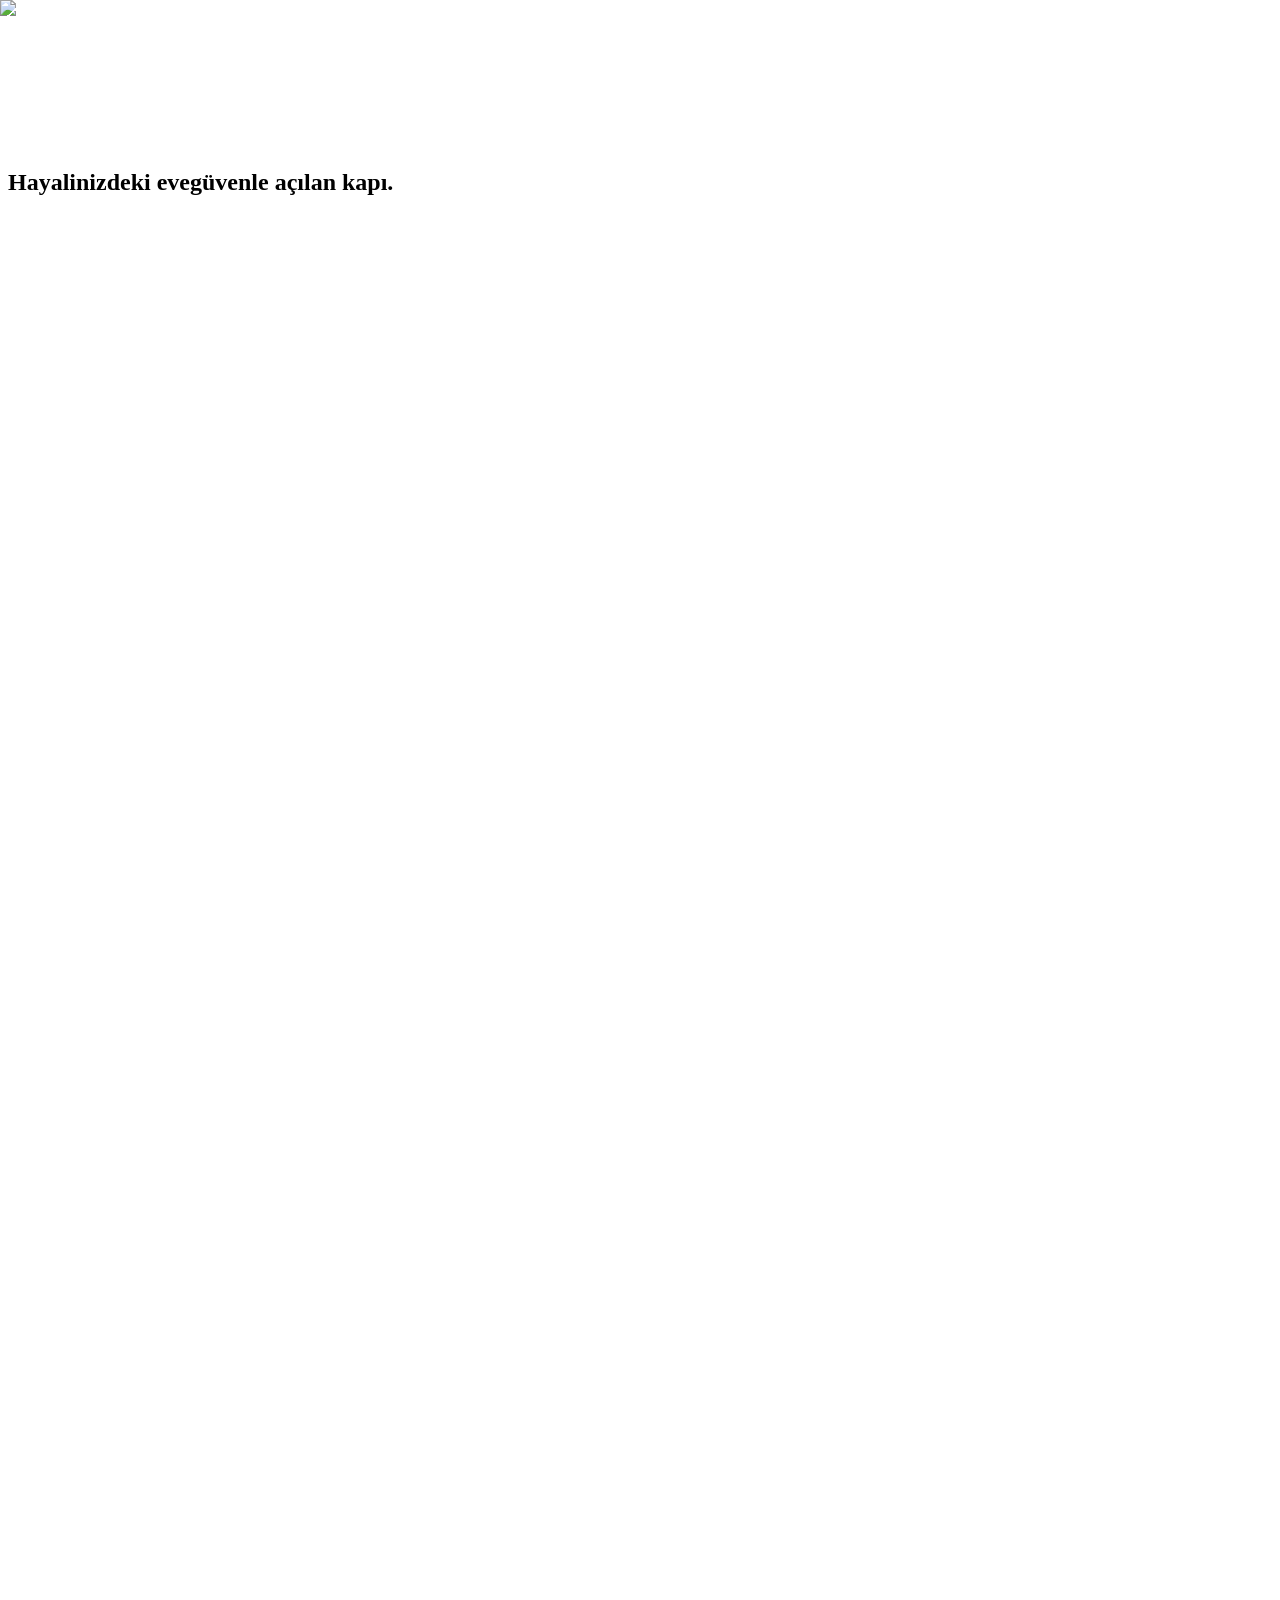
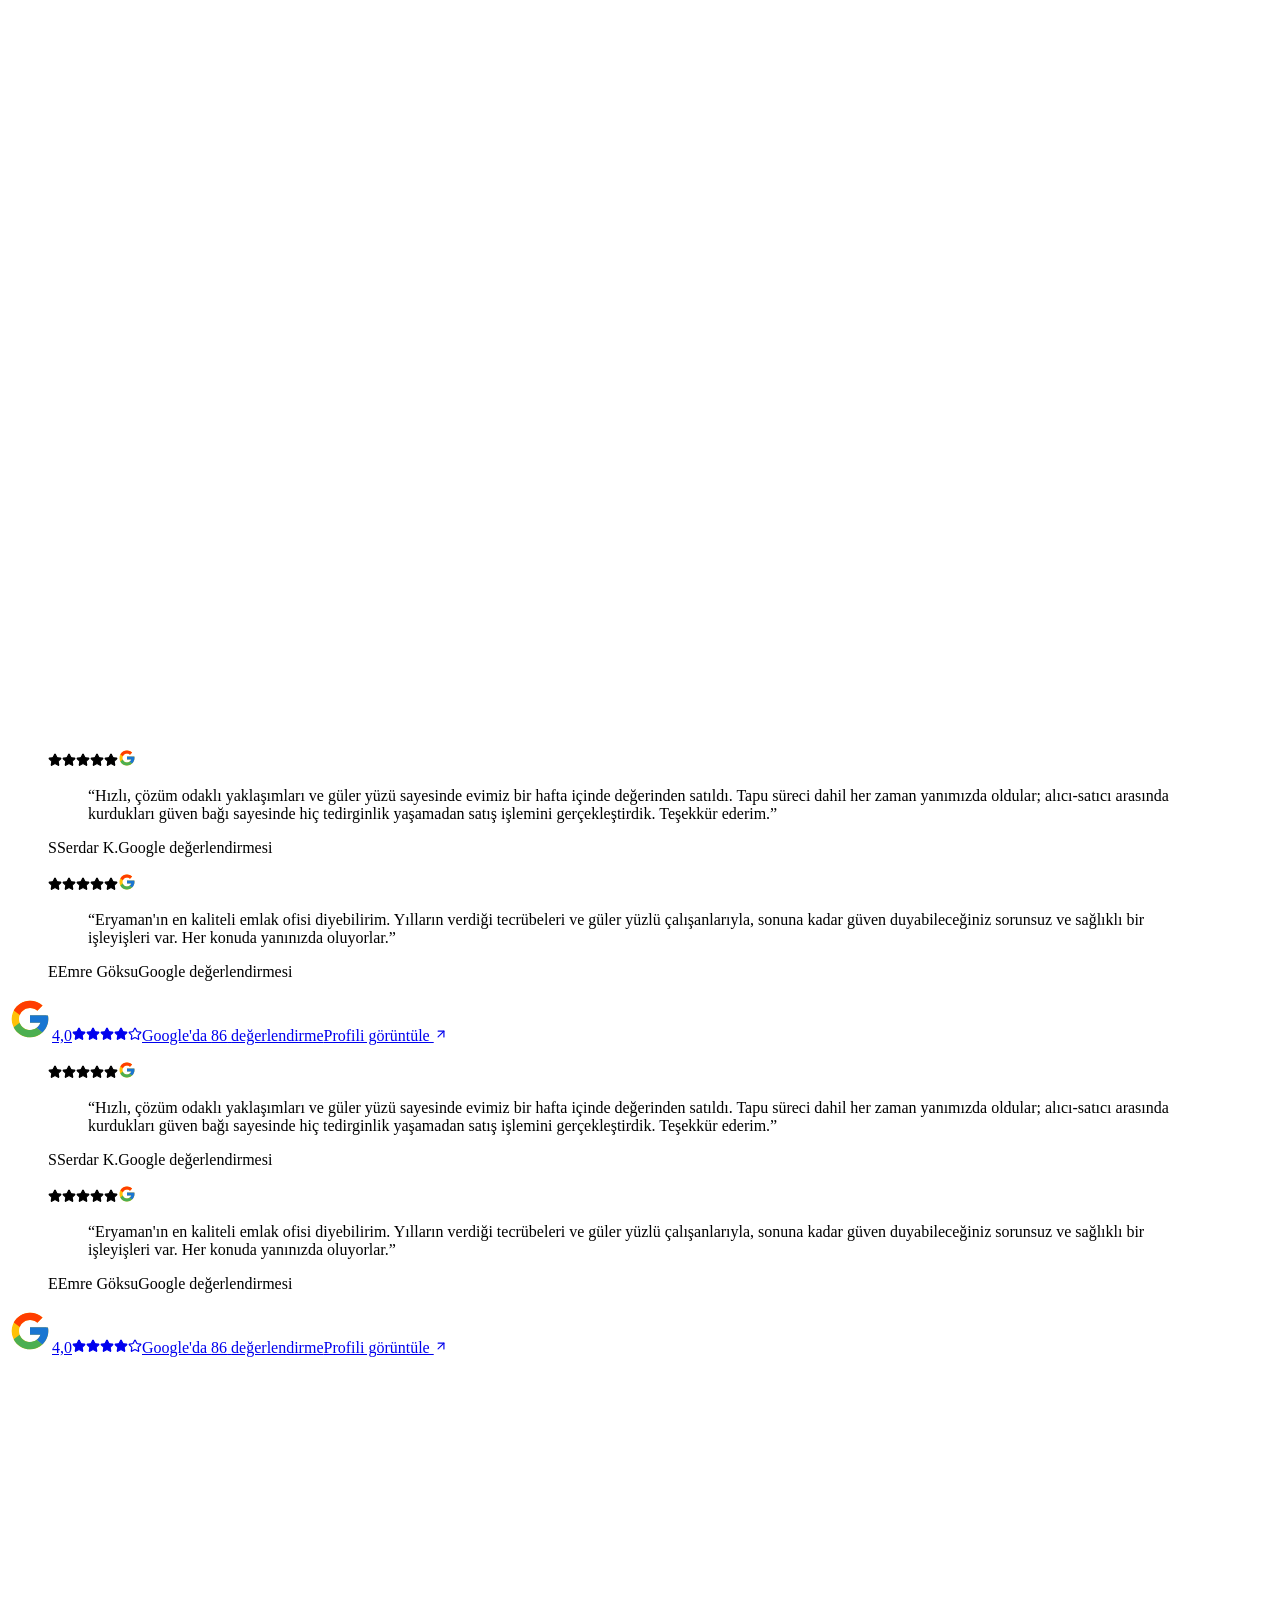
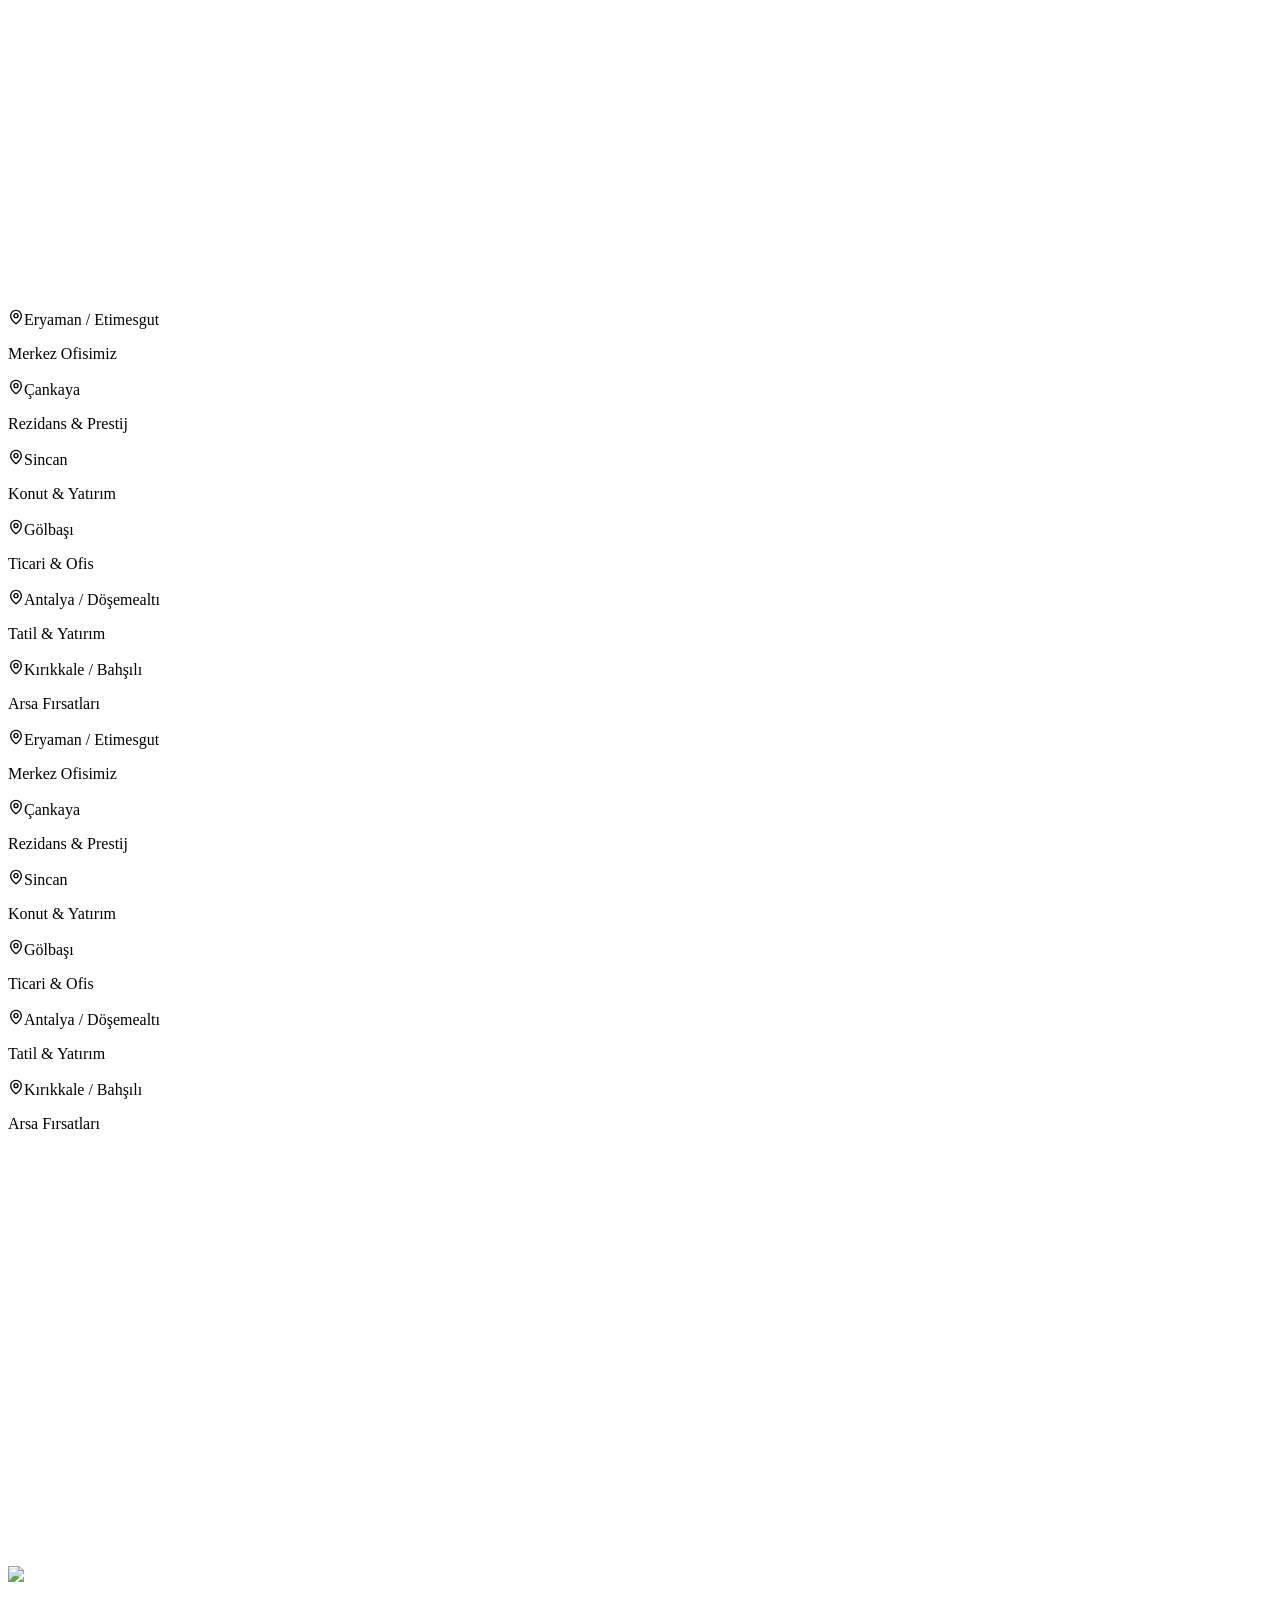
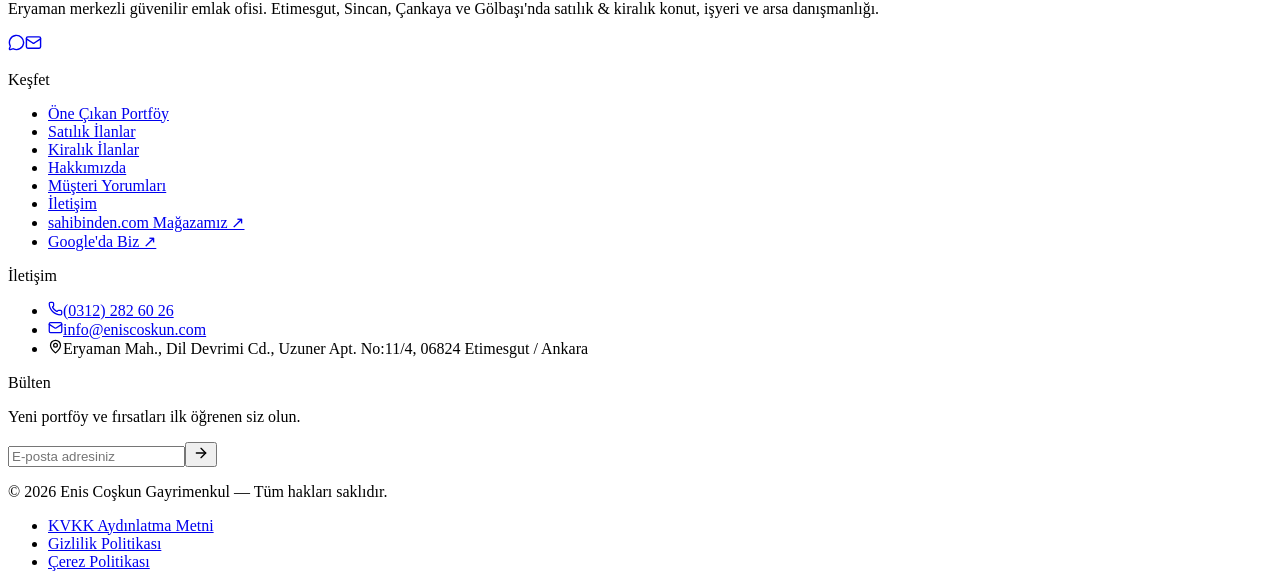
==== commit 37b694ff: "Yorumlar bolumu otomatik akan seride cevrildi Co-Authored-By: Claude Fable 5 <noreply@anthropic.com>" ====
--- a/index.html
+++ b/index.html
@@ -1 +1 @@
-<!DOCTYPE html><html lang="tr"><head><meta charSet="utf-8"/><meta name="viewport" content="width=device-width, initial-scale=1"/><link rel="preload" as="image" imageSrcSet="/eniscoskun-estate/logo-white.png 1x, /eniscoskun-estate/logo-white.png 2x" fetchPriority="high"/><link rel="preload" as="image" imageSrcSet="/eniscoskun-estate/ilanlar/1322464141.jpg 640w, /eniscoskun-estate/ilanlar/1322464141.jpg 750w, /eniscoskun-estate/ilanlar/1322464141.jpg 828w, /eniscoskun-estate/ilanlar/1322464141.jpg 1080w, /eniscoskun-estate/ilanlar/1322464141.jpg 1200w, /eniscoskun-estate/ilanlar/1322464141.jpg 1920w, /eniscoskun-estate/ilanlar/1322464141.jpg 2048w, /eniscoskun-estate/ilanlar/1322464141.jpg 3840w" imageSizes="100vw" fetchPriority="high"/><link rel="stylesheet" href="/eniscoskun-estate/_next/static/css/ee2246e84861f63a.css" data-precedence="next"/><link rel="preload" as="script" fetchPriority="low" href="/eniscoskun-estate/_next/static/chunks/webpack-363762cecc10e44b.js"/><script src="/eniscoskun-estate/_next/static/chunks/fd9d1056-b11b2651f33aae7f.js" async=""></script><script src="/eniscoskun-estate/_next/static/chunks/117-0570bfd651457115.js" async=""></script><script src="/eniscoskun-estate/_next/static/chunks/main-app-47b931cea02a63c5.js" async=""></script><script src="/eniscoskun-estate/_next/static/chunks/141-2ab877b58271c1f9.js" async=""></script><script src="/eniscoskun-estate/_next/static/chunks/app/page-e0f8aca9f8624ae2.js" async=""></script><title>Enis Coşkun Gayrimenkul | Eryaman &amp; Ankara Emlak</title><meta name="description" content="Enis Coşkun Gayrimenkul — Eryaman merkezli güvenilir emlak ofisi. Etimesgut, Sincan, Çankaya ve Gölbaşı&#x27;nda satılık &amp; kiralık konut, işyeri ve arsa; sahibinden.com güvencesiyle profesyonel danışmanlık."/><meta name="author" content="Enis Coşkun Gayrimenkul"/><meta name="keywords" content="Enis Coşkun Gayrimenkul,Eryaman emlak,Eryaman satılık daire,Etimesgut kiralık daire,Sincan satılık,Çankaya rezidans,Gölbaşı ofis,Ankara gayrimenkul danışmanı"/><meta name="robots" content="index, follow"/><meta property="og:title" content="Enis Coşkun Gayrimenkul | Eryaman &amp; Ankara Emlak"/><meta property="og:description" content="Eryaman merkezli güvenilir emlak ofisi. Satılık &amp; kiralık konut, işyeri ve arsa; Ankara&#x27;nın dört bir yanında profesyonel gayrimenkul danışmanlığı."/><meta property="og:url" content="https://www.eniscoskun.com"/><meta property="og:site_name" content="Enis Coşkun Gayrimenkul"/><meta property="og:locale" content="tr_TR"/><meta property="og:image" content="https://www.eniscoskun.com/ilanlar/1322464141.jpg"/><meta property="og:image:width" content="1200"/><meta property="og:image:height" content="630"/><meta property="og:image:alt" content="Enis Coşkun Gayrimenkul — Ankara"/><meta property="og:type" content="website"/><meta name="twitter:card" content="summary_large_image"/><meta name="twitter:title" content="Enis Coşkun Gayrimenkul | Eryaman &amp; Ankara Emlak"/><meta name="twitter:description" content="Eryaman merkezli güvenilir emlak ofisi. Satılık &amp; kiralık konut, işyeri ve arsa."/><meta name="twitter:image" content="https://www.eniscoskun.com/ilanlar/1322464141.jpg"/><meta name="twitter:image:width" content="1200"/><meta name="twitter:image:height" content="630"/><meta name="twitter:image:alt" content="Enis Coşkun Gayrimenkul — Ankara"/><link rel="icon" href="/eniscoskun-estate/icon.png?643283e084a3edc7" type="image/png" sizes="256x256"/><script src="/eniscoskun-estate/_next/static/chunks/polyfills-42372ed130431b0a.js" noModule=""></script></head><body class="__variable_fef595 __variable_b7d93d bg-porcelain font-body antialiased"><script type="application/ld+json">{"@context":"https://schema.org","@type":"RealEstateAgent","name":"Enis Coşkun Gayrimenkul","url":"https://www.eniscoskun.com","image":"https://www.eniscoskun.com/ilanlar/1322464141.jpg","description":"Eryaman merkezli güvenilir emlak ofisi. Etimesgut, Sincan, Çankaya ve Gölbaşı'nda satılık ve kiralık konut, işyeri ve arsa danışmanlığı.","areaServed":["Etimesgut","Sincan","Çankaya","Gölbaşı","Ankara"],"address":{"@type":"PostalAddress","streetAddress":"Eryaman Mah., Dil Devrimi Cd., Uzuner Apt. No:11/4","addressLocality":"Etimesgut","addressRegion":"Ankara","postalCode":"06824","addressCountry":"TR"},"telephone":"+903122826026","email":"info@eniscoskun.com","aggregateRating":{"@type":"AggregateRating","ratingValue":"4.0","reviewCount":"86","bestRating":"5"},"openingHoursSpecification":[{"@type":"OpeningHoursSpecification","dayOfWeek":["Monday","Tuesday","Wednesday","Thursday","Friday","Saturday"],"opens":"09:00","closes":"19:00"}],"sameAs":["https://eniscoskun.sahibinden.com/","https://maps.google.com/?cid=6426814148118837697"]}</script><div class="fixed inset-0 z-[100] flex items-center justify-center" aria-hidden="true"><div class="absolute inset-y-0 left-0 w-1/2 bg-graphite"></div><div class="absolute inset-y-0 right-0 w-1/2 bg-graphite"></div><div class="absolute inset-y-0 left-1/2 w-px -translate-x-1/2 bg-gold/60" style="transform:scaleY(0)"></div><div class="relative z-10 flex flex-col items-center"><div class="flex flex-col items-center" style="opacity:0;filter:blur(6px);transform:translateY(16px)"><img alt="Enis Coşkun Gayrimenkul" fetchPriority="high" width="264" height="74" decoding="async" data-nimg="1" style="color:transparent" srcSet="/eniscoskun-estate/logo-white.png 1x, /eniscoskun-estate/logo-white.png 2x" src="/eniscoskun-estate/logo-white.png"/><div class="mt-7 h-px w-44 bg-gold-line" style="transform:scaleX(0)"></div></div></div></div><header class="fixed inset-x-0 top-0 z-50 transition-all duration-500 ease-luxe bg-transparent py-6" style="opacity:0;transform:translateY(-80px)"><div class="container-luxe flex items-center justify-between"><a aria-label="Enis Coşkun Gayrimenkul anasayfa" href="#"><img alt="Enis Coşkun Gayrimenkul" fetchPriority="high" width="168" height="47" decoding="async" data-nimg="1" class="h-11 w-auto " style="color:transparent" srcSet="/eniscoskun-estate/logo-white.png 1x, /eniscoskun-estate/logo-white.png 2x" src="/eniscoskun-estate/logo-white.png"/></a><nav class="hidden items-center gap-8 lg:flex" aria-label="Ana menü"><button class="group flex items-center gap-1.5 text-sm font-medium transition-colors duration-300 text-white/85 hover:text-gold-soft">Portföy<svg xmlns="http://www.w3.org/2000/svg" width="14" height="14" viewBox="0 0 24 24" fill="none" stroke="currentColor" stroke-width="2" stroke-linecap="round" stroke-linejoin="round" class="lucide lucide-chevron-down transition-transform duration-300" aria-hidden="true"><path d="m6 9 6 6 6-6"></path></svg></button><a href="#ilanlar" class="relative text-sm font-medium transition-colors duration-300 text-white/85 hover:text-gold-soft after:absolute after:-bottom-1.5 after:left-0 after:h-px after:w-0 after:bg-gold after:transition-all after:duration-500 after:ease-luxe hover:after:w-full">İlanlar</a><a href="#sat" class="relative text-sm font-medium transition-colors duration-300 text-white/85 hover:text-gold-soft after:absolute after:-bottom-1.5 after:left-0 after:h-px after:w-0 after:bg-gold after:transition-all after:duration-500 after:ease-luxe hover:after:w-full">Satmak İstiyorum</a><a href="#hikayemiz" class="relative text-sm font-medium transition-colors duration-300 text-white/85 hover:text-gold-soft after:absolute after:-bottom-1.5 after:left-0 after:h-px after:w-0 after:bg-gold after:transition-all after:duration-500 after:ease-luxe hover:after:w-full">Hakkımızda</a><a href="#iletisim" class="relative text-sm font-medium transition-colors duration-300 text-white/85 hover:text-gold-soft after:absolute after:-bottom-1.5 after:left-0 after:h-px after:w-0 after:bg-gold after:transition-all after:duration-500 after:ease-luxe hover:after:w-full">İletişim</a></nav><div class="hidden items-center gap-4 lg:flex"><a href="tel:+903122826026" class="flex items-center gap-2 text-sm font-medium transition-colors duration-300 text-white/85 hover:text-gold-soft"><svg xmlns="http://www.w3.org/2000/svg" width="15" height="15" viewBox="0 0 24 24" fill="none" stroke="currentColor" stroke-width="2" stroke-linecap="round" stroke-linejoin="round" class="lucide lucide-phone text-gold" aria-hidden="true"><path d="M13.832 16.568a1 1 0 0 0 1.213-.303l.355-.465A2 2 0 0 1 17 15h3a2 2 0 0 1 2 2v3a2 2 0 0 1-2 2A18 18 0 0 1 2 4a2 2 0 0 1 2-2h3a2 2 0 0 1 2 2v3a2 2 0 0 1-.8 1.6l-.468.351a1 1 0 0 0-.292 1.233 14 14 0 0 0 6.392 6.384"></path></svg>(0312) 282 60 26</a><a href="#iletisim" class="btn-gold !px-6 !py-2.5 !text-[13px]">Randevu Al</a></div><button class="rounded-full border p-2.5 transition-colors lg:hidden border-white/25 text-white" aria-label="Menüyü aç"><svg xmlns="http://www.w3.org/2000/svg" width="20" height="20" viewBox="0 0 24 24" fill="none" stroke="currentColor" stroke-width="2" stroke-linecap="round" stroke-linejoin="round" class="lucide lucide-menu" aria-hidden="true"><path d="M4 5h16"></path><path d="M4 12h16"></path><path d="M4 19h16"></path></svg></button></div></header><main><section class="relative flex min-h-[100svh] items-end overflow-hidden bg-graphite"><div class="absolute inset-0" style="transform:scale(1.15)"><img alt="Ankara Çankaya&#x27;da modern rezidans kuleleri" fetchPriority="high" decoding="async" data-nimg="fill" class="object-cover object-center" style="position:absolute;height:100%;width:100%;left:0;top:0;right:0;bottom:0;color:transparent" sizes="100vw" srcSet="/eniscoskun-estate/ilanlar/1322464141.jpg 640w, /eniscoskun-estate/ilanlar/1322464141.jpg 750w, /eniscoskun-estate/ilanlar/1322464141.jpg 828w, /eniscoskun-estate/ilanlar/1322464141.jpg 1080w, /eniscoskun-estate/ilanlar/1322464141.jpg 1200w, /eniscoskun-estate/ilanlar/1322464141.jpg 1920w, /eniscoskun-estate/ilanlar/1322464141.jpg 2048w, /eniscoskun-estate/ilanlar/1322464141.jpg 3840w" src="/eniscoskun-estate/ilanlar/1322464141.jpg"/><div class="absolute inset-0 bg-hero-vignette"></div><div class="absolute inset-0 bg-gradient-to-r from-graphite via-graphite/85 to-graphite/30"></div></div><div class="container-luxe relative z-10 pb-24 pt-40 sm:pb-28"><p class="eyebrow eyebrow-light mb-6" style="opacity:0;transform:translateY(24px)">Eryaman&#x27;ın Güvenilir Emlak Adresi</p><h1 class="max-w-4xl font-display text-[clamp(2.5rem,6.6vw,5.2rem)] font-semibold leading-[1.04] tracking-tight text-white"><span class="block overflow-hidden"><span class="block" style="transform:translateY(110%)">Hayalinizdeki eve</span></span><span class="block overflow-hidden pb-2"><span class="block" style="transform:translateY(110%)"><span class="accent-serif-light">güvenle</span> açılan kapı.</span></span></h1><p class="mt-7 max-w-2xl text-base leading-relaxed text-white/75 sm:text-lg" style="opacity:0;transform:translateY(24px)">Enis Coşkun Gayrimenkul; Eryaman merkez ofisiyle Etimesgut, Sincan, Çankaya ve Gölbaşı&#x27;nda satılık ve kiralık konut, işyeri ve arsa portföyünü yılların tecrübesi ve güler yüzüyle sizinle buluşturur.</p><div class="mt-10 flex flex-wrap items-center gap-4" style="opacity:0;transform:translateY(24px)"><a href="#portfoy" class="btn-gold group">Portföyü Keşfet<svg xmlns="http://www.w3.org/2000/svg" width="16" height="16" viewBox="0 0 24 24" fill="none" stroke="currentColor" stroke-width="2" stroke-linecap="round" stroke-linejoin="round" class="lucide lucide-arrow-right transition-transform duration-500 ease-luxe group-hover:translate-x-1" aria-hidden="true"><path d="M5 12h14"></path><path d="m12 5 7 7-7 7"></path></svg></a><a href="#ilanlar" class="btn-ghost">Güncel İlanlar</a><a href="https://maps.google.com/?cid=6426814148118837697" target="_blank" rel="noopener noreferrer" class="glass-dark ml-1 flex items-center gap-3 rounded-full px-5 py-2.5 transition-colors hover:border-gold-soft/50"><span class="flex items-center gap-1"><svg xmlns="http://www.w3.org/2000/svg" width="15" height="15" viewBox="0 0 24 24" fill="currentColor" stroke="currentColor" stroke-width="2" stroke-linecap="round" stroke-linejoin="round" class="lucide lucide-star text-gold-bright" aria-hidden="true"><path d="M11.525 2.295a.53.53 0 0 1 .95 0l2.31 4.679a2.123 2.123 0 0 0 1.595 1.16l5.166.756a.53.53 0 0 1 .294.904l-3.736 3.638a2.123 2.123 0 0 0-.611 1.878l.882 5.14a.53.53 0 0 1-.771.56l-4.618-2.428a2.122 2.122 0 0 0-1.973 0L6.396 21.01a.53.53 0 0 1-.77-.56l.881-5.139a2.122 2.122 0 0 0-.611-1.879L2.16 9.795a.53.53 0 0 1 .294-.906l5.165-.755a2.122 2.122 0 0 0 1.597-1.16z"></path></svg><span class="font-display text-lg font-semibold text-white">4,0</span></span><span class="text-xs leading-tight text-white/70">Google&#x27;da<br/>86<!-- --> değerlendirme</span></a></div><div class="mt-14 flex flex-wrap items-center gap-x-8 gap-y-4" style="opacity:0;transform:translateY(24px)"><span class="flex items-center gap-2 text-sm text-white/60"><svg xmlns="http://www.w3.org/2000/svg" width="15" height="15" viewBox="0 0 24 24" fill="none" stroke="currentColor" stroke-width="2" stroke-linecap="round" stroke-linejoin="round" class="lucide lucide-map-pin text-gold-bright" aria-hidden="true"><path d="M20 10c0 4.993-5.539 10.193-7.399 11.799a1 1 0 0 1-1.202 0C9.539 20.193 4 14.993 4 10a8 8 0 0 1 16 0"></path><circle cx="12" cy="10" r="3"></circle></svg>Eryaman Mah., Dil Devrimi Cd. — Etimesgut / Ankara</span><a href="#portfoy" class="group inline-flex items-center gap-3 text-xs uppercase tracking-luxe text-white/50 transition-colors hover:text-gold-soft" aria-label="Aşağı kaydır"><span class="flex h-10 w-10 items-center justify-center rounded-full border border-white/25 transition-colors duration-500 group-hover:border-gold-soft/60"><svg xmlns="http://www.w3.org/2000/svg" width="14" height="14" viewBox="0 0 24 24" fill="none" stroke="currentColor" stroke-width="2" stroke-linecap="round" stroke-linejoin="round" class="lucide lucide-arrow-down animate-bounce" aria-hidden="true"><path d="M12 5v14"></path><path d="m19 12-7 7-7-7"></path></svg></span>Keşfetmeye Başlayın</a></div></div></section><section class="relative z-20 -mt-16 pb-4"><div class="container-luxe"><div style="opacity:0;transform:translateY(40px)"><div class="rounded-card border border-mist bg-pearl/95 p-6 shadow-lift backdrop-blur-sm sm:p-8"><div class="mb-6 inline-flex rounded-full border border-mist bg-porcelain p-1"><button class="rounded-full px-7 py-2.5 text-sm font-medium transition-all duration-400 ease-luxe bg-gold text-white shadow-soft">Satılık</button><button class="rounded-full px-7 py-2.5 text-sm font-medium transition-all duration-400 ease-luxe text-ash hover:text-ink">Kiralık</button></div><form class="grid gap-4 sm:grid-cols-2 lg:grid-cols-5" aria-label="Gayrimenkul arama"><select class="w-full appearance-none rounded-2xl border border-mist bg-porcelain px-5 py-4 text-sm text-slate outline-none transition-all duration-300 focus:border-gold/60 focus:bg-white focus:shadow-gold-glow" aria-label="Lokasyon"><option value="" disabled="" selected="">Lokasyon</option><option>Eryaman</option><option>Etimesgut</option><option>Sincan</option><option>Çankaya</option><option>Gölbaşı</option></select><select class="w-full appearance-none rounded-2xl border border-mist bg-porcelain px-5 py-4 text-sm text-slate outline-none transition-all duration-300 focus:border-gold/60 focus:bg-white focus:shadow-gold-glow" aria-label="Mülk tipi"><option value="" disabled="" selected="">Mülk Tipi</option><option>Daire</option><option>Rezidans</option><option>İşyeri / Ofis</option><option>Arsa</option></select><select class="w-full appearance-none rounded-2xl border border-mist bg-porcelain px-5 py-4 text-sm text-slate outline-none transition-all duration-300 focus:border-gold/60 focus:bg-white focus:shadow-gold-glow" aria-label="Oda sayısı"><option value="" disabled="" selected="">Oda Sayısı</option><option>1+0 / 1+1</option><option>2+1</option><option>3+1</option><option>4+1 ve üzeri</option></select><select class="w-full appearance-none rounded-2xl border border-mist bg-porcelain px-5 py-4 text-sm text-slate outline-none transition-all duration-300 focus:border-gold/60 focus:bg-white focus:shadow-gold-glow" aria-label="Fiyat aralığı"><option value="" disabled="" selected="">Fiyat Aralığı</option><option>₺0 – ₺5M</option><option>₺5M – ₺10M</option><option>₺10M – ₺15M</option><option>Kiralık</option></select><a href="#ilanlar" class="btn-gold w-full !rounded-2xl"><svg xmlns="http://www.w3.org/2000/svg" width="16" height="16" viewBox="0 0 24 24" fill="none" stroke="currentColor" stroke-width="2" stroke-linecap="round" stroke-linejoin="round" class="lucide lucide-search" aria-hidden="true"><path d="m21 21-4.34-4.34"></path><circle cx="11" cy="11" r="8"></circle></svg>Ara</a></form></div></div></div></section><section class="relative py-6"><div class="container-luxe"><div class="grid gap-4 sm:grid-cols-2 lg:grid-cols-4"><div style="opacity:0;transform:translateY(40px)"><a href="#ilanlar" class="card group flex items-center gap-4 p-5"><span class="flex h-14 w-14 shrink-0 items-center justify-center rounded-2xl border border-gold/25 bg-gold-pale/60 text-gold-deep transition-colors duration-300 group-hover:bg-gold group-hover:text-white"><svg xmlns="http://www.w3.org/2000/svg" width="24" height="24" viewBox="0 0 24 24" fill="none" stroke="currentColor" stroke-width="1.6" stroke-linecap="round" stroke-linejoin="round" class="lucide lucide-house" aria-hidden="true"><path d="M15 21v-8a1 1 0 0 0-1-1h-4a1 1 0 0 0-1 1v8"></path><path d="M3 10a2 2 0 0 1 .709-1.528l7-6a2 2 0 0 1 2.582 0l7 6A2 2 0 0 1 21 10v9a2 2 0 0 1-2 2H5a2 2 0 0 1-2-2z"></path></svg></span><span class="min-w-0"><span class="flex items-baseline gap-2"><span class="font-display text-2xl font-semibold text-ink">8</span><span class="text-sm font-medium text-slate">Konut</span></span><span class="mt-0.5 block text-xs text-ash">Daire &amp; Rezidans</span></span></a></div><div style="opacity:0;transform:translateY(40px)"><a href="#ilanlar" class="card group flex items-center gap-4 p-5"><span class="flex h-14 w-14 shrink-0 items-center justify-center rounded-2xl border border-gold/25 bg-gold-pale/60 text-gold-deep transition-colors duration-300 group-hover:bg-gold group-hover:text-white"><svg xmlns="http://www.w3.org/2000/svg" width="24" height="24" viewBox="0 0 24 24" fill="none" stroke="currentColor" stroke-width="1.6" stroke-linecap="round" stroke-linejoin="round" class="lucide lucide-building2 lucide-building-2" aria-hidden="true"><path d="M10 12h4"></path><path d="M10 8h4"></path><path d="M14 21v-3a2 2 0 0 0-4 0v3"></path><path d="M6 10H4a2 2 0 0 0-2 2v7a2 2 0 0 0 2 2h16a2 2 0 0 0 2-2V9a2 2 0 0 0-2-2h-2"></path><path d="M6 21V5a2 2 0 0 1 2-2h8a2 2 0 0 1 2 2v16"></path></svg></span><span class="min-w-0"><span class="flex items-baseline gap-2"><span class="font-display text-2xl font-semibold text-ink">3</span><span class="text-sm font-medium text-slate">İşyeri &amp; Ofis</span></span><span class="mt-0.5 block text-xs text-ash">Ofis, dükkan, plaza</span></span></a></div><div style="opacity:0;transform:translateY(40px)"><a href="#ilanlar" class="card group flex items-center gap-4 p-5"><span class="flex h-14 w-14 shrink-0 items-center justify-center rounded-2xl border border-gold/25 bg-gold-pale/60 text-gold-deep transition-colors duration-300 group-hover:bg-gold group-hover:text-white"><svg xmlns="http://www.w3.org/2000/svg" width="24" height="24" viewBox="0 0 24 24" fill="none" stroke="currentColor" stroke-width="1.6" stroke-linecap="round" stroke-linejoin="round" class="lucide lucide-trees" aria-hidden="true"><path d="M10 10v.2A3 3 0 0 1 8.9 16H5a3 3 0 0 1-1-5.8V10a3 3 0 0 1 6 0Z"></path><path d="M7 16v6"></path><path d="M13 19v3"></path><path d="M12 19h8.3a1 1 0 0 0 .7-1.7L18 14h.3a1 1 0 0 0 .7-1.7L16 9h.2a1 1 0 0 0 .8-1.7L13 3l-1.4 1.5"></path></svg></span><span class="min-w-0"><span class="flex items-baseline gap-2"><span class="font-display text-2xl font-semibold text-ink">1</span><span class="text-sm font-medium text-slate">Arsa</span></span><span class="mt-0.5 block text-xs text-ash">Yatırımlık arsalar</span></span></a></div><div style="opacity:0;transform:translateY(40px)"><a href="#ilanlar" class="card group flex items-center gap-4 p-5"><span class="flex h-14 w-14 shrink-0 items-center justify-center rounded-2xl border border-gold/25 bg-gold-pale/60 text-gold-deep transition-colors duration-300 group-hover:bg-gold group-hover:text-white"><svg xmlns="http://www.w3.org/2000/svg" width="24" height="24" viewBox="0 0 24 24" fill="none" stroke="currentColor" stroke-width="1.6" stroke-linecap="round" stroke-linejoin="round" class="lucide lucide-key-round" aria-hidden="true"><path d="M2.586 17.414A2 2 0 0 0 2 18.828V21a1 1 0 0 0 1 1h3a1 1 0 0 0 1-1v-1a1 1 0 0 1 1-1h1a1 1 0 0 0 1-1v-1a1 1 0 0 1 1-1h.172a2 2 0 0 0 1.414-.586l.814-.814a6.5 6.5 0 1 0-4-4z"></path><circle cx="16.5" cy="7.5" r=".5" fill="currentColor"></circle></svg></span><span class="min-w-0"><span class="flex items-baseline gap-2"><span class="font-display text-2xl font-semibold text-ink">3</span><span class="text-sm font-medium text-slate">Kiralık</span></span><span class="mt-0.5 block text-xs text-ash">Kiralık konut &amp; işyeri</span></span></a></div></div></div></section><section id="portfoy" class="relative py-24 sm:py-32"><div class="container-luxe"><div class="mb-14 max-w-2xl " style="opacity:0;transform:translateY(40px)"><p class="eyebrow mb-5  ">Seçkin Portföy</p><h2 class="heading-lg ">Öne çıkan<!-- --> <span class="accent-serif">fırsatlar</span></h2><p class="mt-5 text-base leading-relaxed text-ash">Konumu, değeri ve potansiyeliyle dikkat çeken; portföyümüzden özenle seçilmiş gayrimenkuller.</p></div><div class="grid gap-8 md:grid-cols-2 xl:grid-cols-3"><div style="opacity:0;transform:translateY(40px)"><article class="card group flex h-full flex-col"><div class="img-zoom relative aspect-[4/3]"><img alt="Criter Residence&#x27;ta Ön Cephe 2+1 Rezidans" loading="lazy" decoding="async" data-nimg="fill" class="object-cover" style="position:absolute;height:100%;width:100%;left:0;top:0;right:0;bottom:0;color:transparent" sizes="(max-width: 768px) 100vw, (max-width: 1200px) 50vw, 33vw" srcSet="/eniscoskun-estate/ilanlar/1322464141.jpg 256w, /eniscoskun-estate/ilanlar/1322464141.jpg 384w, /eniscoskun-estate/ilanlar/1322464141.jpg 640w, /eniscoskun-estate/ilanlar/1322464141.jpg 750w, /eniscoskun-estate/ilanlar/1322464141.jpg 828w, /eniscoskun-estate/ilanlar/1322464141.jpg 1080w, /eniscoskun-estate/ilanlar/1322464141.jpg 1200w, /eniscoskun-estate/ilanlar/1322464141.jpg 1920w, /eniscoskun-estate/ilanlar/1322464141.jpg 2048w, /eniscoskun-estate/ilanlar/1322464141.jpg 3840w" src="/eniscoskun-estate/ilanlar/1322464141.jpg"/><div class="absolute inset-0 bg-gradient-to-t from-graphite/75 via-transparent to-graphite/10"></div><span class="absolute left-4 top-4 rounded-full bg-graphite/85 px-3.5 py-1.5 text-[11px] font-semibold uppercase tracking-wider text-gold-bright backdrop-blur-sm">Satılık</span><span class="absolute left-4 top-[52px] rounded-full bg-gold/90 px-3.5 py-1.5 text-[11px] font-semibold uppercase tracking-wider text-white backdrop-blur-sm">Rezidans</span><button aria-label="Favorilere ekle" class="absolute right-4 top-4 flex h-10 w-10 items-center justify-center rounded-full bg-white/85 backdrop-blur-sm transition-all duration-300 hover:scale-110 text-slate"><svg xmlns="http://www.w3.org/2000/svg" width="16" height="16" viewBox="0 0 24 24" fill="none" stroke="currentColor" stroke-width="2" stroke-linecap="round" stroke-linejoin="round" class="lucide lucide-heart" aria-hidden="true"><path d="M2 9.5a5.5 5.5 0 0 1 9.591-3.676.56.56 0 0 0 .818 0A5.49 5.49 0 0 1 22 9.5c0 2.29-1.5 4-3 5.5l-5.492 5.313a2 2 0 0 1-3 .019L5 15c-1.5-1.5-3-3.2-3-5.5"></path></svg></button><div class="absolute inset-x-4 bottom-4 flex translate-y-20 gap-2 opacity-0 transition-all duration-500 ease-luxe group-hover:translate-y-0 group-hover:opacity-100"><a href="https://www.sahibinden.com/ilan/emlak-konut-satilik-eniscoskungmk-criter-residence-on-cephe-2-plus1-satilik-1322464141/detay" target="_blank" rel="noopener" class="flex flex-1 items-center justify-center gap-2 rounded-full bg-white/90 py-3 text-sm font-medium text-slate backdrop-blur-sm transition-colors hover:bg-white hover:text-gold-deep"><svg xmlns="http://www.w3.org/2000/svg" width="15" height="15" viewBox="0 0 24 24" fill="none" stroke="currentColor" stroke-width="2" stroke-linecap="round" stroke-linejoin="round" class="lucide lucide-eye" aria-hidden="true"><path d="M2.062 12.348a1 1 0 0 1 0-.696 10.75 10.75 0 0 1 19.876 0 1 1 0 0 1 0 .696 10.75 10.75 0 0 1-19.876 0"></path><circle cx="12" cy="12" r="3"></circle></svg>Görüntüle</a><a href="https://wa.me/903122826026?text=Merhaba%2C%20%22Criter%20Residence&#x27;ta%20%C3%96n%20Cephe%202%2B1%20Rezidans%22%20ilan%C4%B1n%C4%B1z%20hakk%C4%B1nda%20bilgi%20almak%20istiyorum." target="_blank" rel="noopener noreferrer" class="flex flex-1 items-center justify-center gap-2 rounded-full bg-gold py-3 text-sm font-medium text-white transition-colors hover:bg-gold-deep"><svg xmlns="http://www.w3.org/2000/svg" width="15" height="15" viewBox="0 0 24 24" fill="none" stroke="currentColor" stroke-width="2" stroke-linecap="round" stroke-linejoin="round" class="lucide lucide-message-circle" aria-hidden="true"><path d="M2.992 16.342a2 2 0 0 1 .094 1.167l-1.065 3.29a1 1 0 0 0 1.236 1.168l3.413-.998a2 2 0 0 1 1.099.092 10 10 0 1 0-4.777-4.719"></path></svg>Bilgi Al</a></div></div><div class="flex flex-1 flex-col p-6"><div class="mb-3 flex items-center justify-between gap-3"><span class="text-[11px] font-semibold uppercase tracking-luxe text-ash">Rezidans</span><span class="font-display text-xl font-semibold text-gold-deep">₺13.900.000</span></div><h3 class="font-display text-lg font-medium leading-snug text-ink transition-colors duration-300 group-hover:text-gold-deep">Criter Residence&#x27;ta Ön Cephe 2+1 Rezidans</h3><p class="mt-2 flex items-center gap-1.5 text-sm text-ash"><svg xmlns="http://www.w3.org/2000/svg" width="13" height="13" viewBox="0 0 24 24" fill="none" stroke="currentColor" stroke-width="2" stroke-linecap="round" stroke-linejoin="round" class="lucide lucide-map-pin text-gold" aria-hidden="true"><path d="M20 10c0 4.993-5.539 10.193-7.399 11.799a1 1 0 0 1-1.202 0C9.539 20.193 4 14.993 4 10a8 8 0 0 1 16 0"></path><circle cx="12" cy="10" r="3"></circle></svg>Çankaya / Ankara</p><p class="mt-2 flex items-center gap-1.5 text-xs text-ash"><svg xmlns="http://www.w3.org/2000/svg" width="12" height="12" viewBox="0 0 24 24" fill="none" stroke="currentColor" stroke-width="2" stroke-linecap="round" stroke-linejoin="round" class="lucide lucide-user-round text-gold" aria-hidden="true"><circle cx="12" cy="8" r="5"></circle><path d="M20 21a8 8 0 0 0-16 0"></path></svg>Yetkili: <span class="font-medium text-slate">Enis Coşkun</span></p><div class="mt-5 flex items-center gap-5 border-t border-mist pt-5 text-sm text-ash"><span class="flex items-center gap-1.5"><svg xmlns="http://www.w3.org/2000/svg" width="15" height="15" viewBox="0 0 24 24" fill="none" stroke="currentColor" stroke-width="2" stroke-linecap="round" stroke-linejoin="round" class="lucide lucide-bed-double text-gold" aria-hidden="true"><path d="M2 20v-8a2 2 0 0 1 2-2h16a2 2 0 0 1 2 2v8"></path><path d="M4 10V6a2 2 0 0 1 2-2h12a2 2 0 0 1 2 2v4"></path><path d="M12 4v6"></path><path d="M2 18h20"></path></svg> <!-- -->2+1</span><span class="flex items-center gap-1.5"><svg xmlns="http://www.w3.org/2000/svg" width="15" height="15" viewBox="0 0 24 24" fill="none" stroke="currentColor" stroke-width="2" stroke-linecap="round" stroke-linejoin="round" class="lucide lucide-ruler text-gold" aria-hidden="true"><path d="M21.3 15.3a2.4 2.4 0 0 1 0 3.4l-2.6 2.6a2.4 2.4 0 0 1-3.4 0L2.7 8.7a2.41 2.41 0 0 1 0-3.4l2.6-2.6a2.41 2.41 0 0 1 3.4 0Z"></path><path d="m14.5 12.5 2-2"></path><path d="m11.5 9.5 2-2"></path><path d="m8.5 6.5 2-2"></path><path d="m17.5 15.5 2-2"></path></svg> <!-- -->94 m²</span><a href="https://www.sahibinden.com/ilan/emlak-konut-satilik-eniscoskungmk-criter-residence-on-cephe-2-plus1-satilik-1322464141/detay" target="_blank" rel="noopener" class="ml-auto flex items-center gap-1 font-medium text-gold-deep transition-all duration-300 hover:gap-2" aria-label="Criter Residence&#x27;ta Ön Cephe 2+1 Rezidans detayları">Detay <svg xmlns="http://www.w3.org/2000/svg" width="14" height="14" viewBox="0 0 24 24" fill="none" stroke="currentColor" stroke-width="2" stroke-linecap="round" stroke-linejoin="round" class="lucide lucide-arrow-up-right" aria-hidden="true"><path d="M7 7h10v10"></path><path d="M7 17 17 7"></path></svg></a></div></div></article></div><div style="opacity:0;transform:translateY(40px)"><article class="card group flex h-full flex-col"><div class="img-zoom relative aspect-[4/3]"><img alt="Bahşılı TOKİ Yanı 4.511 m² Yatırımlık Arsa" loading="lazy" decoding="async" data-nimg="fill" class="object-cover" style="position:absolute;height:100%;width:100%;left:0;top:0;right:0;bottom:0;color:transparent" sizes="(max-width: 768px) 100vw, (max-width: 1200px) 50vw, 33vw" srcSet="/eniscoskun-estate/ilanlar/1307278008.jpg 256w, /eniscoskun-estate/ilanlar/1307278008.jpg 384w, /eniscoskun-estate/ilanlar/1307278008.jpg 640w, /eniscoskun-estate/ilanlar/1307278008.jpg 750w, /eniscoskun-estate/ilanlar/1307278008.jpg 828w, /eniscoskun-estate/ilanlar/1307278008.jpg 1080w, /eniscoskun-estate/ilanlar/1307278008.jpg 1200w, /eniscoskun-estate/ilanlar/1307278008.jpg 1920w, /eniscoskun-estate/ilanlar/1307278008.jpg 2048w, /eniscoskun-estate/ilanlar/1307278008.jpg 3840w" src="/eniscoskun-estate/ilanlar/1307278008.jpg"/><div class="absolute inset-0 bg-gradient-to-t from-graphite/75 via-transparent to-graphite/10"></div><span class="absolute left-4 top-4 rounded-full bg-graphite/85 px-3.5 py-1.5 text-[11px] font-semibold uppercase tracking-wider text-gold-bright backdrop-blur-sm">Satılık</span><span class="absolute left-4 top-[52px] rounded-full bg-gold/90 px-3.5 py-1.5 text-[11px] font-semibold uppercase tracking-wider text-white backdrop-blur-sm">Yatırım</span><button aria-label="Favorilere ekle" class="absolute right-4 top-4 flex h-10 w-10 items-center justify-center rounded-full bg-white/85 backdrop-blur-sm transition-all duration-300 hover:scale-110 text-slate"><svg xmlns="http://www.w3.org/2000/svg" width="16" height="16" viewBox="0 0 24 24" fill="none" stroke="currentColor" stroke-width="2" stroke-linecap="round" stroke-linejoin="round" class="lucide lucide-heart" aria-hidden="true"><path d="M2 9.5a5.5 5.5 0 0 1 9.591-3.676.56.56 0 0 0 .818 0A5.49 5.49 0 0 1 22 9.5c0 2.29-1.5 4-3 5.5l-5.492 5.313a2 2 0 0 1-3 .019L5 15c-1.5-1.5-3-3.2-3-5.5"></path></svg></button><div class="absolute inset-x-4 bottom-4 flex translate-y-20 gap-2 opacity-0 transition-all duration-500 ease-luxe group-hover:translate-y-0 group-hover:opacity-100"><a href="https://www.sahibinden.com/ilan/emlak-arsa-satilik-eniscoskungayrimenkul-kirikkale-bahsili-toki-yani-arsa-4511-m2-1307278008/detay" target="_blank" rel="noopener" class="flex flex-1 items-center justify-center gap-2 rounded-full bg-white/90 py-3 text-sm font-medium text-slate backdrop-blur-sm transition-colors hover:bg-white hover:text-gold-deep"><svg xmlns="http://www.w3.org/2000/svg" width="15" height="15" viewBox="0 0 24 24" fill="none" stroke="currentColor" stroke-width="2" stroke-linecap="round" stroke-linejoin="round" class="lucide lucide-eye" aria-hidden="true"><path d="M2.062 12.348a1 1 0 0 1 0-.696 10.75 10.75 0 0 1 19.876 0 1 1 0 0 1 0 .696 10.75 10.75 0 0 1-19.876 0"></path><circle cx="12" cy="12" r="3"></circle></svg>Görüntüle</a><a href="https://wa.me/903122826026?text=Merhaba%2C%20%22Bah%C5%9F%C4%B1l%C4%B1%20TOK%C4%B0%20Yan%C4%B1%204.511%20m%C2%B2%20Yat%C4%B1r%C4%B1ml%C4%B1k%20Arsa%22%20ilan%C4%B1n%C4%B1z%20hakk%C4%B1nda%20bilgi%20almak%20istiyorum." target="_blank" rel="noopener noreferrer" class="flex flex-1 items-center justify-center gap-2 rounded-full bg-gold py-3 text-sm font-medium text-white transition-colors hover:bg-gold-deep"><svg xmlns="http://www.w3.org/2000/svg" width="15" height="15" viewBox="0 0 24 24" fill="none" stroke="currentColor" stroke-width="2" stroke-linecap="round" stroke-linejoin="round" class="lucide lucide-message-circle" aria-hidden="true"><path d="M2.992 16.342a2 2 0 0 1 .094 1.167l-1.065 3.29a1 1 0 0 0 1.236 1.168l3.413-.998a2 2 0 0 1 1.099.092 10 10 0 1 0-4.777-4.719"></path></svg>Bilgi Al</a></div></div><div class="flex flex-1 flex-col p-6"><div class="mb-3 flex items-center justify-between gap-3"><span class="text-[11px] font-semibold uppercase tracking-luxe text-ash">Arsa</span><span class="font-display text-xl font-semibold text-gold-deep">₺12.750.000</span></div><h3 class="font-display text-lg font-medium leading-snug text-ink transition-colors duration-300 group-hover:text-gold-deep">Bahşılı TOKİ Yanı 4.511 m² Yatırımlık Arsa</h3><p class="mt-2 flex items-center gap-1.5 text-sm text-ash"><svg xmlns="http://www.w3.org/2000/svg" width="13" height="13" viewBox="0 0 24 24" fill="none" stroke="currentColor" stroke-width="2" stroke-linecap="round" stroke-linejoin="round" class="lucide lucide-map-pin text-gold" aria-hidden="true"><path d="M20 10c0 4.993-5.539 10.193-7.399 11.799a1 1 0 0 1-1.202 0C9.539 20.193 4 14.993 4 10a8 8 0 0 1 16 0"></path><circle cx="12" cy="10" r="3"></circle></svg>Bahşılı / Kırıkkale</p><div class="mt-5 flex items-center gap-5 border-t border-mist pt-5 text-sm text-ash"><span class="flex items-center gap-1.5"><svg xmlns="http://www.w3.org/2000/svg" width="15" height="15" viewBox="0 0 24 24" fill="none" stroke="currentColor" stroke-width="2" stroke-linecap="round" stroke-linejoin="round" class="lucide lucide-ruler text-gold" aria-hidden="true"><path d="M21.3 15.3a2.4 2.4 0 0 1 0 3.4l-2.6 2.6a2.4 2.4 0 0 1-3.4 0L2.7 8.7a2.41 2.41 0 0 1 0-3.4l2.6-2.6a2.41 2.41 0 0 1 3.4 0Z"></path><path d="m14.5 12.5 2-2"></path><path d="m11.5 9.5 2-2"></path><path d="m8.5 6.5 2-2"></path><path d="m17.5 15.5 2-2"></path></svg> <!-- -->4.511 m²</span><a href="https://www.sahibinden.com/ilan/emlak-arsa-satilik-eniscoskungayrimenkul-kirikkale-bahsili-toki-yani-arsa-4511-m2-1307278008/detay" target="_blank" rel="noopener" class="ml-auto flex items-center gap-1 font-medium text-gold-deep transition-all duration-300 hover:gap-2" aria-label="Bahşılı TOKİ Yanı 4.511 m² Yatırımlık Arsa detayları">Detay <svg xmlns="http://www.w3.org/2000/svg" width="14" height="14" viewBox="0 0 24 24" fill="none" stroke="currentColor" stroke-width="2" stroke-linecap="round" stroke-linejoin="round" class="lucide lucide-arrow-up-right" aria-hidden="true"><path d="M7 7h10v10"></path><path d="M7 17 17 7"></path></svg></a></div></div></article></div><div style="opacity:0;transform:translateY(40px)"><article class="card group flex h-full flex-col"><div class="img-zoom relative aspect-[4/3]"><img alt="Prime Plaza Suite Köşe 2+1 — Konut &amp; Ofis" loading="lazy" decoding="async" data-nimg="fill" class="object-cover" style="position:absolute;height:100%;width:100%;left:0;top:0;right:0;bottom:0;color:transparent" sizes="(max-width: 768px) 100vw, (max-width: 1200px) 50vw, 33vw" srcSet="/eniscoskun-estate/ilanlar/1324187548.jpg 256w, /eniscoskun-estate/ilanlar/1324187548.jpg 384w, /eniscoskun-estate/ilanlar/1324187548.jpg 640w, /eniscoskun-estate/ilanlar/1324187548.jpg 750w, /eniscoskun-estate/ilanlar/1324187548.jpg 828w, /eniscoskun-estate/ilanlar/1324187548.jpg 1080w, /eniscoskun-estate/ilanlar/1324187548.jpg 1200w, /eniscoskun-estate/ilanlar/1324187548.jpg 1920w, /eniscoskun-estate/ilanlar/1324187548.jpg 2048w, /eniscoskun-estate/ilanlar/1324187548.jpg 3840w" src="/eniscoskun-estate/ilanlar/1324187548.jpg"/><div class="absolute inset-0 bg-gradient-to-t from-graphite/75 via-transparent to-graphite/10"></div><span class="absolute left-4 top-4 rounded-full bg-graphite/85 px-3.5 py-1.5 text-[11px] font-semibold uppercase tracking-wider text-gold-bright backdrop-blur-sm">Satılık</span><span class="absolute left-4 top-[52px] rounded-full bg-gold/90 px-3.5 py-1.5 text-[11px] font-semibold uppercase tracking-wider text-white backdrop-blur-sm">Prime</span><button aria-label="Favorilere ekle" class="absolute right-4 top-4 flex h-10 w-10 items-center justify-center rounded-full bg-white/85 backdrop-blur-sm transition-all duration-300 hover:scale-110 text-slate"><svg xmlns="http://www.w3.org/2000/svg" width="16" height="16" viewBox="0 0 24 24" fill="none" stroke="currentColor" stroke-width="2" stroke-linecap="round" stroke-linejoin="round" class="lucide lucide-heart" aria-hidden="true"><path d="M2 9.5a5.5 5.5 0 0 1 9.591-3.676.56.56 0 0 0 .818 0A5.49 5.49 0 0 1 22 9.5c0 2.29-1.5 4-3 5.5l-5.492 5.313a2 2 0 0 1-3 .019L5 15c-1.5-1.5-3-3.2-3-5.5"></path></svg></button><div class="absolute inset-x-4 bottom-4 flex translate-y-20 gap-2 opacity-0 transition-all duration-500 ease-luxe group-hover:translate-y-0 group-hover:opacity-100"><a href="https://www.sahibinden.com/ilan/emlak-konut-satilik-eniscoskungmk-prime-plaza-suite-kose-2-plus1-konut-ofis-1324187548/detay" target="_blank" rel="noopener" class="flex flex-1 items-center justify-center gap-2 rounded-full bg-white/90 py-3 text-sm font-medium text-slate backdrop-blur-sm transition-colors hover:bg-white hover:text-gold-deep"><svg xmlns="http://www.w3.org/2000/svg" width="15" height="15" viewBox="0 0 24 24" fill="none" stroke="currentColor" stroke-width="2" stroke-linecap="round" stroke-linejoin="round" class="lucide lucide-eye" aria-hidden="true"><path d="M2.062 12.348a1 1 0 0 1 0-.696 10.75 10.75 0 0 1 19.876 0 1 1 0 0 1 0 .696 10.75 10.75 0 0 1-19.876 0"></path><circle cx="12" cy="12" r="3"></circle></svg>Görüntüle</a><a href="https://wa.me/903122826026?text=Merhaba%2C%20%22Prime%20Plaza%20Suite%20K%C3%B6%C5%9Fe%202%2B1%20%E2%80%94%20Konut%20%26%20Ofis%22%20ilan%C4%B1n%C4%B1z%20hakk%C4%B1nda%20bilgi%20almak%20istiyorum." target="_blank" rel="noopener noreferrer" class="flex flex-1 items-center justify-center gap-2 rounded-full bg-gold py-3 text-sm font-medium text-white transition-colors hover:bg-gold-deep"><svg xmlns="http://www.w3.org/2000/svg" width="15" height="15" viewBox="0 0 24 24" fill="none" stroke="currentColor" stroke-width="2" stroke-linecap="round" stroke-linejoin="round" class="lucide lucide-message-circle" aria-hidden="true"><path d="M2.992 16.342a2 2 0 0 1 .094 1.167l-1.065 3.29a1 1 0 0 0 1.236 1.168l3.413-.998a2 2 0 0 1 1.099.092 10 10 0 1 0-4.777-4.719"></path></svg>Bilgi Al</a></div></div><div class="flex flex-1 flex-col p-6"><div class="mb-3 flex items-center justify-between gap-3"><span class="text-[11px] font-semibold uppercase tracking-luxe text-ash">Konut &amp; Ofis</span><span class="font-display text-xl font-semibold text-gold-deep">₺10.250.000</span></div><h3 class="font-display text-lg font-medium leading-snug text-ink transition-colors duration-300 group-hover:text-gold-deep">Prime Plaza Suite Köşe 2+1 — Konut &amp; Ofis</h3><p class="mt-2 flex items-center gap-1.5 text-sm text-ash"><svg xmlns="http://www.w3.org/2000/svg" width="13" height="13" viewBox="0 0 24 24" fill="none" stroke="currentColor" stroke-width="2" stroke-linecap="round" stroke-linejoin="round" class="lucide lucide-map-pin text-gold" aria-hidden="true"><path d="M20 10c0 4.993-5.539 10.193-7.399 11.799a1 1 0 0 1-1.202 0C9.539 20.193 4 14.993 4 10a8 8 0 0 1 16 0"></path><circle cx="12" cy="10" r="3"></circle></svg>Etimesgut / Ankara</p><p class="mt-2 flex items-center gap-1.5 text-xs text-ash"><svg xmlns="http://www.w3.org/2000/svg" width="12" height="12" viewBox="0 0 24 24" fill="none" stroke="currentColor" stroke-width="2" stroke-linecap="round" stroke-linejoin="round" class="lucide lucide-user-round text-gold" aria-hidden="true"><circle cx="12" cy="8" r="5"></circle><path d="M20 21a8 8 0 0 0-16 0"></path></svg>Yetkili: <span class="font-medium text-slate">Enis Coşkun</span></p><div class="mt-5 flex items-center gap-5 border-t border-mist pt-5 text-sm text-ash"><span class="flex items-center gap-1.5"><svg xmlns="http://www.w3.org/2000/svg" width="15" height="15" viewBox="0 0 24 24" fill="none" stroke="currentColor" stroke-width="2" stroke-linecap="round" stroke-linejoin="round" class="lucide lucide-bed-double text-gold" aria-hidden="true"><path d="M2 20v-8a2 2 0 0 1 2-2h16a2 2 0 0 1 2 2v8"></path><path d="M4 10V6a2 2 0 0 1 2-2h12a2 2 0 0 1 2 2v4"></path><path d="M12 4v6"></path><path d="M2 18h20"></path></svg> <!-- -->2+1</span><span class="flex items-center gap-1.5"><svg xmlns="http://www.w3.org/2000/svg" width="15" height="15" viewBox="0 0 24 24" fill="none" stroke="currentColor" stroke-width="2" stroke-linecap="round" stroke-linejoin="round" class="lucide lucide-ruler text-gold" aria-hidden="true"><path d="M21.3 15.3a2.4 2.4 0 0 1 0 3.4l-2.6 2.6a2.4 2.4 0 0 1-3.4 0L2.7 8.7a2.41 2.41 0 0 1 0-3.4l2.6-2.6a2.41 2.41 0 0 1 3.4 0Z"></path><path d="m14.5 12.5 2-2"></path><path d="m11.5 9.5 2-2"></path><path d="m8.5 6.5 2-2"></path><path d="m17.5 15.5 2-2"></path></svg> <!-- -->90 m²</span><a href="https://www.sahibinden.com/ilan/emlak-konut-satilik-eniscoskungmk-prime-plaza-suite-kose-2-plus1-konut-ofis-1324187548/detay" target="_blank" rel="noopener" class="ml-auto flex items-center gap-1 font-medium text-gold-deep transition-all duration-300 hover:gap-2" aria-label="Prime Plaza Suite Köşe 2+1 — Konut &amp; Ofis detayları">Detay <svg xmlns="http://www.w3.org/2000/svg" width="14" height="14" viewBox="0 0 24 24" fill="none" stroke="currentColor" stroke-width="2" stroke-linecap="round" stroke-linejoin="round" class="lucide lucide-arrow-up-right" aria-hidden="true"><path d="M7 7h10v10"></path><path d="M7 17 17 7"></path></svg></a></div></div></article></div><div style="opacity:0;transform:translateY(40px)"><article class="card group flex h-full flex-col"><div class="img-zoom relative aspect-[4/3]"><img alt="Döşemealtı Sun City 2 — A Tip 2+1 Daire" loading="lazy" decoding="async" data-nimg="fill" class="object-cover" style="position:absolute;height:100%;width:100%;left:0;top:0;right:0;bottom:0;color:transparent" sizes="(max-width: 768px) 100vw, (max-width: 1200px) 50vw, 33vw" srcSet="/eniscoskun-estate/ilanlar/1307294467.jpg 256w, /eniscoskun-estate/ilanlar/1307294467.jpg 384w, /eniscoskun-estate/ilanlar/1307294467.jpg 640w, /eniscoskun-estate/ilanlar/1307294467.jpg 750w, /eniscoskun-estate/ilanlar/1307294467.jpg 828w, /eniscoskun-estate/ilanlar/1307294467.jpg 1080w, /eniscoskun-estate/ilanlar/1307294467.jpg 1200w, /eniscoskun-estate/ilanlar/1307294467.jpg 1920w, /eniscoskun-estate/ilanlar/1307294467.jpg 2048w, /eniscoskun-estate/ilanlar/1307294467.jpg 3840w" src="/eniscoskun-estate/ilanlar/1307294467.jpg"/><div class="absolute inset-0 bg-gradient-to-t from-graphite/75 via-transparent to-graphite/10"></div><span class="absolute left-4 top-4 rounded-full bg-graphite/85 px-3.5 py-1.5 text-[11px] font-semibold uppercase tracking-wider text-gold-bright backdrop-blur-sm">Satılık</span><span class="absolute left-4 top-[52px] rounded-full bg-gold/90 px-3.5 py-1.5 text-[11px] font-semibold uppercase tracking-wider text-white backdrop-blur-sm">Antalya</span><button aria-label="Favorilere ekle" class="absolute right-4 top-4 flex h-10 w-10 items-center justify-center rounded-full bg-white/85 backdrop-blur-sm transition-all duration-300 hover:scale-110 text-slate"><svg xmlns="http://www.w3.org/2000/svg" width="16" height="16" viewBox="0 0 24 24" fill="none" stroke="currentColor" stroke-width="2" stroke-linecap="round" stroke-linejoin="round" class="lucide lucide-heart" aria-hidden="true"><path d="M2 9.5a5.5 5.5 0 0 1 9.591-3.676.56.56 0 0 0 .818 0A5.49 5.49 0 0 1 22 9.5c0 2.29-1.5 4-3 5.5l-5.492 5.313a2 2 0 0 1-3 .019L5 15c-1.5-1.5-3-3.2-3-5.5"></path></svg></button><div class="absolute inset-x-4 bottom-4 flex translate-y-20 gap-2 opacity-0 transition-all duration-500 ease-luxe group-hover:translate-y-0 group-hover:opacity-100"><a href="https://www.sahibinden.com/ilan/emlak-konut-satilik-eniscoskungayrimenkul-dosemealti-sun-city-2-a-tip-2-plus1-satilik-1307294467/detay" target="_blank" rel="noopener" class="flex flex-1 items-center justify-center gap-2 rounded-full bg-white/90 py-3 text-sm font-medium text-slate backdrop-blur-sm transition-colors hover:bg-white hover:text-gold-deep"><svg xmlns="http://www.w3.org/2000/svg" width="15" height="15" viewBox="0 0 24 24" fill="none" stroke="currentColor" stroke-width="2" stroke-linecap="round" stroke-linejoin="round" class="lucide lucide-eye" aria-hidden="true"><path d="M2.062 12.348a1 1 0 0 1 0-.696 10.75 10.75 0 0 1 19.876 0 1 1 0 0 1 0 .696 10.75 10.75 0 0 1-19.876 0"></path><circle cx="12" cy="12" r="3"></circle></svg>Görüntüle</a><a href="https://wa.me/903122826026?text=Merhaba%2C%20%22D%C3%B6%C5%9Femealt%C4%B1%20Sun%20City%202%20%E2%80%94%20A%20Tip%202%2B1%20Daire%22%20ilan%C4%B1n%C4%B1z%20hakk%C4%B1nda%20bilgi%20almak%20istiyorum." target="_blank" rel="noopener noreferrer" class="flex flex-1 items-center justify-center gap-2 rounded-full bg-gold py-3 text-sm font-medium text-white transition-colors hover:bg-gold-deep"><svg xmlns="http://www.w3.org/2000/svg" width="15" height="15" viewBox="0 0 24 24" fill="none" stroke="currentColor" stroke-width="2" stroke-linecap="round" stroke-linejoin="round" class="lucide lucide-message-circle" aria-hidden="true"><path d="M2.992 16.342a2 2 0 0 1 .094 1.167l-1.065 3.29a1 1 0 0 0 1.236 1.168l3.413-.998a2 2 0 0 1 1.099.092 10 10 0 1 0-4.777-4.719"></path></svg>Bilgi Al</a></div></div><div class="flex flex-1 flex-col p-6"><div class="mb-3 flex items-center justify-between gap-3"><span class="text-[11px] font-semibold uppercase tracking-luxe text-ash">Daire</span><span class="font-display text-xl font-semibold text-gold-deep">₺7.500.000</span></div><h3 class="font-display text-lg font-medium leading-snug text-ink transition-colors duration-300 group-hover:text-gold-deep">Döşemealtı Sun City 2 — A Tip 2+1 Daire</h3><p class="mt-2 flex items-center gap-1.5 text-sm text-ash"><svg xmlns="http://www.w3.org/2000/svg" width="13" height="13" viewBox="0 0 24 24" fill="none" stroke="currentColor" stroke-width="2" stroke-linecap="round" stroke-linejoin="round" class="lucide lucide-map-pin text-gold" aria-hidden="true"><path d="M20 10c0 4.993-5.539 10.193-7.399 11.799a1 1 0 0 1-1.202 0C9.539 20.193 4 14.993 4 10a8 8 0 0 1 16 0"></path><circle cx="12" cy="10" r="3"></circle></svg>Döşemealtı / Antalya</p><div class="mt-5 flex items-center gap-5 border-t border-mist pt-5 text-sm text-ash"><span class="flex items-center gap-1.5"><svg xmlns="http://www.w3.org/2000/svg" width="15" height="15" viewBox="0 0 24 24" fill="none" stroke="currentColor" stroke-width="2" stroke-linecap="round" stroke-linejoin="round" class="lucide lucide-bed-double text-gold" aria-hidden="true"><path d="M2 20v-8a2 2 0 0 1 2-2h16a2 2 0 0 1 2 2v8"></path><path d="M4 10V6a2 2 0 0 1 2-2h12a2 2 0 0 1 2 2v4"></path><path d="M12 4v6"></path><path d="M2 18h20"></path></svg> <!-- -->2+1</span><span class="flex items-center gap-1.5"><svg xmlns="http://www.w3.org/2000/svg" width="15" height="15" viewBox="0 0 24 24" fill="none" stroke="currentColor" stroke-width="2" stroke-linecap="round" stroke-linejoin="round" class="lucide lucide-ruler text-gold" aria-hidden="true"><path d="M21.3 15.3a2.4 2.4 0 0 1 0 3.4l-2.6 2.6a2.4 2.4 0 0 1-3.4 0L2.7 8.7a2.41 2.41 0 0 1 0-3.4l2.6-2.6a2.41 2.41 0 0 1 3.4 0Z"></path><path d="m14.5 12.5 2-2"></path><path d="m11.5 9.5 2-2"></path><path d="m8.5 6.5 2-2"></path><path d="m17.5 15.5 2-2"></path></svg> <!-- -->76 m²</span><a href="https://www.sahibinden.com/ilan/emlak-konut-satilik-eniscoskungayrimenkul-dosemealti-sun-city-2-a-tip-2-plus1-satilik-1307294467/detay" target="_blank" rel="noopener" class="ml-auto flex items-center gap-1 font-medium text-gold-deep transition-all duration-300 hover:gap-2" aria-label="Döşemealtı Sun City 2 — A Tip 2+1 Daire detayları">Detay <svg xmlns="http://www.w3.org/2000/svg" width="14" height="14" viewBox="0 0 24 24" fill="none" stroke="currentColor" stroke-width="2" stroke-linecap="round" stroke-linejoin="round" class="lucide lucide-arrow-up-right" aria-hidden="true"><path d="M7 7h10v10"></path><path d="M7 17 17 7"></path></svg></a></div></div></article></div><div style="opacity:0;transform:translateY(40px)"><article class="card group flex h-full flex-col"><div class="img-zoom relative aspect-[4/3]"><img alt="Güzel Ankara Sitesi&#x27;nde 3+1, 115 m² Daire" loading="lazy" decoding="async" data-nimg="fill" class="object-cover" style="position:absolute;height:100%;width:100%;left:0;top:0;right:0;bottom:0;color:transparent" sizes="(max-width: 768px) 100vw, (max-width: 1200px) 50vw, 33vw" srcSet="/eniscoskun-estate/ilanlar/1326181050.jpg 256w, /eniscoskun-estate/ilanlar/1326181050.jpg 384w, /eniscoskun-estate/ilanlar/1326181050.jpg 640w, /eniscoskun-estate/ilanlar/1326181050.jpg 750w, /eniscoskun-estate/ilanlar/1326181050.jpg 828w, /eniscoskun-estate/ilanlar/1326181050.jpg 1080w, /eniscoskun-estate/ilanlar/1326181050.jpg 1200w, /eniscoskun-estate/ilanlar/1326181050.jpg 1920w, /eniscoskun-estate/ilanlar/1326181050.jpg 2048w, /eniscoskun-estate/ilanlar/1326181050.jpg 3840w" src="/eniscoskun-estate/ilanlar/1326181050.jpg"/><div class="absolute inset-0 bg-gradient-to-t from-graphite/75 via-transparent to-graphite/10"></div><span class="absolute left-4 top-4 rounded-full bg-graphite/85 px-3.5 py-1.5 text-[11px] font-semibold uppercase tracking-wider text-gold-bright backdrop-blur-sm">Satılık</span><button aria-label="Favorilere ekle" class="absolute right-4 top-4 flex h-10 w-10 items-center justify-center rounded-full bg-white/85 backdrop-blur-sm transition-all duration-300 hover:scale-110 text-slate"><svg xmlns="http://www.w3.org/2000/svg" width="16" height="16" viewBox="0 0 24 24" fill="none" stroke="currentColor" stroke-width="2" stroke-linecap="round" stroke-linejoin="round" class="lucide lucide-heart" aria-hidden="true"><path d="M2 9.5a5.5 5.5 0 0 1 9.591-3.676.56.56 0 0 0 .818 0A5.49 5.49 0 0 1 22 9.5c0 2.29-1.5 4-3 5.5l-5.492 5.313a2 2 0 0 1-3 .019L5 15c-1.5-1.5-3-3.2-3-5.5"></path></svg></button><div class="absolute inset-x-4 bottom-4 flex translate-y-20 gap-2 opacity-0 transition-all duration-500 ease-luxe group-hover:translate-y-0 group-hover:opacity-100"><a href="https://www.sahibinden.com/ilan/emlak-konut-satilik-enis-coskun-gayrimenkul-guzel-ankara-sitesi-3-plus1-115-m2-daire-1326181050/detay" target="_blank" rel="noopener" class="flex flex-1 items-center justify-center gap-2 rounded-full bg-white/90 py-3 text-sm font-medium text-slate backdrop-blur-sm transition-colors hover:bg-white hover:text-gold-deep"><svg xmlns="http://www.w3.org/2000/svg" width="15" height="15" viewBox="0 0 24 24" fill="none" stroke="currentColor" stroke-width="2" stroke-linecap="round" stroke-linejoin="round" class="lucide lucide-eye" aria-hidden="true"><path d="M2.062 12.348a1 1 0 0 1 0-.696 10.75 10.75 0 0 1 19.876 0 1 1 0 0 1 0 .696 10.75 10.75 0 0 1-19.876 0"></path><circle cx="12" cy="12" r="3"></circle></svg>Görüntüle</a><a href="https://wa.me/903122826026?text=Merhaba%2C%20%22G%C3%BCzel%20Ankara%20Sitesi&#x27;nde%203%2B1%2C%20115%20m%C2%B2%20Daire%22%20ilan%C4%B1n%C4%B1z%20hakk%C4%B1nda%20bilgi%20almak%20istiyorum." target="_blank" rel="noopener noreferrer" class="flex flex-1 items-center justify-center gap-2 rounded-full bg-gold py-3 text-sm font-medium text-white transition-colors hover:bg-gold-deep"><svg xmlns="http://www.w3.org/2000/svg" width="15" height="15" viewBox="0 0 24 24" fill="none" stroke="currentColor" stroke-width="2" stroke-linecap="round" stroke-linejoin="round" class="lucide lucide-message-circle" aria-hidden="true"><path d="M2.992 16.342a2 2 0 0 1 .094 1.167l-1.065 3.29a1 1 0 0 0 1.236 1.168l3.413-.998a2 2 0 0 1 1.099.092 10 10 0 1 0-4.777-4.719"></path></svg>Bilgi Al</a></div></div><div class="flex flex-1 flex-col p-6"><div class="mb-3 flex items-center justify-between gap-3"><span class="text-[11px] font-semibold uppercase tracking-luxe text-ash">Daire</span><span class="font-display text-xl font-semibold text-gold-deep">₺5.700.000</span></div><h3 class="font-display text-lg font-medium leading-snug text-ink transition-colors duration-300 group-hover:text-gold-deep">Güzel Ankara Sitesi&#x27;nde 3+1, 115 m² Daire</h3><p class="mt-2 flex items-center gap-1.5 text-sm text-ash"><svg xmlns="http://www.w3.org/2000/svg" width="13" height="13" viewBox="0 0 24 24" fill="none" stroke="currentColor" stroke-width="2" stroke-linecap="round" stroke-linejoin="round" class="lucide lucide-map-pin text-gold" aria-hidden="true"><path d="M20 10c0 4.993-5.539 10.193-7.399 11.799a1 1 0 0 1-1.202 0C9.539 20.193 4 14.993 4 10a8 8 0 0 1 16 0"></path><circle cx="12" cy="10" r="3"></circle></svg>Etimesgut / Ankara</p><div class="mt-5 flex items-center gap-5 border-t border-mist pt-5 text-sm text-ash"><span class="flex items-center gap-1.5"><svg xmlns="http://www.w3.org/2000/svg" width="15" height="15" viewBox="0 0 24 24" fill="none" stroke="currentColor" stroke-width="2" stroke-linecap="round" stroke-linejoin="round" class="lucide lucide-bed-double text-gold" aria-hidden="true"><path d="M2 20v-8a2 2 0 0 1 2-2h16a2 2 0 0 1 2 2v8"></path><path d="M4 10V6a2 2 0 0 1 2-2h12a2 2 0 0 1 2 2v4"></path><path d="M12 4v6"></path><path d="M2 18h20"></path></svg> <!-- -->3+1</span><span class="flex items-center gap-1.5"><svg xmlns="http://www.w3.org/2000/svg" width="15" height="15" viewBox="0 0 24 24" fill="none" stroke="currentColor" stroke-width="2" stroke-linecap="round" stroke-linejoin="round" class="lucide lucide-ruler text-gold" aria-hidden="true"><path d="M21.3 15.3a2.4 2.4 0 0 1 0 3.4l-2.6 2.6a2.4 2.4 0 0 1-3.4 0L2.7 8.7a2.41 2.41 0 0 1 0-3.4l2.6-2.6a2.41 2.41 0 0 1 3.4 0Z"></path><path d="m14.5 12.5 2-2"></path><path d="m11.5 9.5 2-2"></path><path d="m8.5 6.5 2-2"></path><path d="m17.5 15.5 2-2"></path></svg> <!-- -->115 m²</span><a href="https://www.sahibinden.com/ilan/emlak-konut-satilik-enis-coskun-gayrimenkul-guzel-ankara-sitesi-3-plus1-115-m2-daire-1326181050/detay" target="_blank" rel="noopener" class="ml-auto flex items-center gap-1 font-medium text-gold-deep transition-all duration-300 hover:gap-2" aria-label="Güzel Ankara Sitesi&#x27;nde 3+1, 115 m² Daire detayları">Detay <svg xmlns="http://www.w3.org/2000/svg" width="14" height="14" viewBox="0 0 24 24" fill="none" stroke="currentColor" stroke-width="2" stroke-linecap="round" stroke-linejoin="round" class="lucide lucide-arrow-up-right" aria-hidden="true"><path d="M7 7h10v10"></path><path d="M7 17 17 7"></path></svg></a></div></div></article></div><div style="opacity:0;transform:translateY(40px)"><article class="card group flex h-full flex-col"><div class="img-zoom relative aspect-[4/3]"><img alt="1. Etap Betontaş&#x27;ta 3+1 Ara Kat Daire" loading="lazy" decoding="async" data-nimg="fill" class="object-cover" style="position:absolute;height:100%;width:100%;left:0;top:0;right:0;bottom:0;color:transparent" sizes="(max-width: 768px) 100vw, (max-width: 1200px) 50vw, 33vw" srcSet="/eniscoskun-estate/ilanlar/1327540842.jpg 256w, /eniscoskun-estate/ilanlar/1327540842.jpg 384w, /eniscoskun-estate/ilanlar/1327540842.jpg 640w, /eniscoskun-estate/ilanlar/1327540842.jpg 750w, /eniscoskun-estate/ilanlar/1327540842.jpg 828w, /eniscoskun-estate/ilanlar/1327540842.jpg 1080w, /eniscoskun-estate/ilanlar/1327540842.jpg 1200w, /eniscoskun-estate/ilanlar/1327540842.jpg 1920w, /eniscoskun-estate/ilanlar/1327540842.jpg 2048w, /eniscoskun-estate/ilanlar/1327540842.jpg 3840w" src="/eniscoskun-estate/ilanlar/1327540842.jpg"/><div class="absolute inset-0 bg-gradient-to-t from-graphite/75 via-transparent to-graphite/10"></div><span class="absolute left-4 top-4 rounded-full bg-graphite/85 px-3.5 py-1.5 text-[11px] font-semibold uppercase tracking-wider text-gold-bright backdrop-blur-sm">Satılık</span><button aria-label="Favorilere ekle" class="absolute right-4 top-4 flex h-10 w-10 items-center justify-center rounded-full bg-white/85 backdrop-blur-sm transition-all duration-300 hover:scale-110 text-slate"><svg xmlns="http://www.w3.org/2000/svg" width="16" height="16" viewBox="0 0 24 24" fill="none" stroke="currentColor" stroke-width="2" stroke-linecap="round" stroke-linejoin="round" class="lucide lucide-heart" aria-hidden="true"><path d="M2 9.5a5.5 5.5 0 0 1 9.591-3.676.56.56 0 0 0 .818 0A5.49 5.49 0 0 1 22 9.5c0 2.29-1.5 4-3 5.5l-5.492 5.313a2 2 0 0 1-3 .019L5 15c-1.5-1.5-3-3.2-3-5.5"></path></svg></button><div class="absolute inset-x-4 bottom-4 flex translate-y-20 gap-2 opacity-0 transition-all duration-500 ease-luxe group-hover:translate-y-0 group-hover:opacity-100"><a href="https://www.sahibinden.com/ilan/emlak-konut-satilik-enis-coskun-gayrimenkul-1.etap-betontas-3-plus1-100-m2-arakat-daire-1327540842/detay" target="_blank" rel="noopener" class="flex flex-1 items-center justify-center gap-2 rounded-full bg-white/90 py-3 text-sm font-medium text-slate backdrop-blur-sm transition-colors hover:bg-white hover:text-gold-deep"><svg xmlns="http://www.w3.org/2000/svg" width="15" height="15" viewBox="0 0 24 24" fill="none" stroke="currentColor" stroke-width="2" stroke-linecap="round" stroke-linejoin="round" class="lucide lucide-eye" aria-hidden="true"><path d="M2.062 12.348a1 1 0 0 1 0-.696 10.75 10.75 0 0 1 19.876 0 1 1 0 0 1 0 .696 10.75 10.75 0 0 1-19.876 0"></path><circle cx="12" cy="12" r="3"></circle></svg>Görüntüle</a><a href="https://wa.me/903122826026?text=Merhaba%2C%20%221.%20Etap%20Betonta%C5%9F&#x27;ta%203%2B1%20Ara%20Kat%20Daire%22%20ilan%C4%B1n%C4%B1z%20hakk%C4%B1nda%20bilgi%20almak%20istiyorum." target="_blank" rel="noopener noreferrer" class="flex flex-1 items-center justify-center gap-2 rounded-full bg-gold py-3 text-sm font-medium text-white transition-colors hover:bg-gold-deep"><svg xmlns="http://www.w3.org/2000/svg" width="15" height="15" viewBox="0 0 24 24" fill="none" stroke="currentColor" stroke-width="2" stroke-linecap="round" stroke-linejoin="round" class="lucide lucide-message-circle" aria-hidden="true"><path d="M2.992 16.342a2 2 0 0 1 .094 1.167l-1.065 3.29a1 1 0 0 0 1.236 1.168l3.413-.998a2 2 0 0 1 1.099.092 10 10 0 1 0-4.777-4.719"></path></svg>Bilgi Al</a></div></div><div class="flex flex-1 flex-col p-6"><div class="mb-3 flex items-center justify-between gap-3"><span class="text-[11px] font-semibold uppercase tracking-luxe text-ash">Daire</span><span class="font-display text-xl font-semibold text-gold-deep">₺5.500.000</span></div><h3 class="font-display text-lg font-medium leading-snug text-ink transition-colors duration-300 group-hover:text-gold-deep">1. Etap Betontaş&#x27;ta 3+1 Ara Kat Daire</h3><p class="mt-2 flex items-center gap-1.5 text-sm text-ash"><svg xmlns="http://www.w3.org/2000/svg" width="13" height="13" viewBox="0 0 24 24" fill="none" stroke="currentColor" stroke-width="2" stroke-linecap="round" stroke-linejoin="round" class="lucide lucide-map-pin text-gold" aria-hidden="true"><path d="M20 10c0 4.993-5.539 10.193-7.399 11.799a1 1 0 0 1-1.202 0C9.539 20.193 4 14.993 4 10a8 8 0 0 1 16 0"></path><circle cx="12" cy="10" r="3"></circle></svg>Etimesgut / Ankara</p><div class="mt-5 flex items-center gap-5 border-t border-mist pt-5 text-sm text-ash"><span class="flex items-center gap-1.5"><svg xmlns="http://www.w3.org/2000/svg" width="15" height="15" viewBox="0 0 24 24" fill="none" stroke="currentColor" stroke-width="2" stroke-linecap="round" stroke-linejoin="round" class="lucide lucide-bed-double text-gold" aria-hidden="true"><path d="M2 20v-8a2 2 0 0 1 2-2h16a2 2 0 0 1 2 2v8"></path><path d="M4 10V6a2 2 0 0 1 2-2h12a2 2 0 0 1 2 2v4"></path><path d="M12 4v6"></path><path d="M2 18h20"></path></svg> <!-- -->3+1</span><span class="flex items-center gap-1.5"><svg xmlns="http://www.w3.org/2000/svg" width="15" height="15" viewBox="0 0 24 24" fill="none" stroke="currentColor" stroke-width="2" stroke-linecap="round" stroke-linejoin="round" class="lucide lucide-ruler text-gold" aria-hidden="true"><path d="M21.3 15.3a2.4 2.4 0 0 1 0 3.4l-2.6 2.6a2.4 2.4 0 0 1-3.4 0L2.7 8.7a2.41 2.41 0 0 1 0-3.4l2.6-2.6a2.41 2.41 0 0 1 3.4 0Z"></path><path d="m14.5 12.5 2-2"></path><path d="m11.5 9.5 2-2"></path><path d="m8.5 6.5 2-2"></path><path d="m17.5 15.5 2-2"></path></svg> <!-- -->100 m²</span><a href="https://www.sahibinden.com/ilan/emlak-konut-satilik-enis-coskun-gayrimenkul-1.etap-betontas-3-plus1-100-m2-arakat-daire-1327540842/detay" target="_blank" rel="noopener" class="ml-auto flex items-center gap-1 font-medium text-gold-deep transition-all duration-300 hover:gap-2" aria-label="1. Etap Betontaş&#x27;ta 3+1 Ara Kat Daire detayları">Detay <svg xmlns="http://www.w3.org/2000/svg" width="14" height="14" viewBox="0 0 24 24" fill="none" stroke="currentColor" stroke-width="2" stroke-linecap="round" stroke-linejoin="round" class="lucide lucide-arrow-up-right" aria-hidden="true"><path d="M7 7h10v10"></path><path d="M7 17 17 7"></path></svg></a></div></div></article></div></div></div></section><section id="ilanlar" class="relative overflow-hidden border-y border-mist bg-cloud py-24 sm:py-32"><div class="container-luxe"><div class="flex flex-col justify-between gap-8 lg:flex-row lg:items-end"><div class="mb-14 max-w-2xl " style="opacity:0;transform:translateY(40px)"><p class="eyebrow mb-5  ">Güncel İlanlar</p><h2 class="heading-lg ">Satılık ve kiralık<!-- --> <span class="accent-serif">portföyümüz.</span></h2><p class="mt-5 text-base leading-relaxed text-ash">İlanlarımız sahibinden.com mağazamızda yayınlanır; karttaki &#x27;Görüntüle&#x27; bağlantısı sizi ilanın sahibinden.com sayfasına götürür.</p></div><div class="mb-14 shrink-0" style="opacity:0;transform:translateY(40px)"><div class="inline-flex rounded-full border border-mist bg-pearl p-1 shadow-soft"><button class="rounded-full px-8 py-3 text-sm font-medium transition-all duration-400 ease-luxe bg-gold text-white shadow-soft">Satılık</button><button class="rounded-full px-8 py-3 text-sm font-medium transition-all duration-400 ease-luxe text-ash hover:text-ink">Kiralık</button></div></div></div><div class="grid gap-8 md:grid-cols-2 xl:grid-cols-3"><div style="opacity:0;transform:translateY(40px)"><article class="card group flex h-full flex-col"><div class="img-zoom relative aspect-[4/3]"><img alt="Criter Residence&#x27;ta Ön Cephe 2+1 Rezidans" loading="lazy" decoding="async" data-nimg="fill" class="object-cover" style="position:absolute;height:100%;width:100%;left:0;top:0;right:0;bottom:0;color:transparent" sizes="(max-width: 768px) 100vw, (max-width: 1200px) 50vw, 33vw" srcSet="/eniscoskun-estate/ilanlar/1322464141.jpg 256w, /eniscoskun-estate/ilanlar/1322464141.jpg 384w, /eniscoskun-estate/ilanlar/1322464141.jpg 640w, /eniscoskun-estate/ilanlar/1322464141.jpg 750w, /eniscoskun-estate/ilanlar/1322464141.jpg 828w, /eniscoskun-estate/ilanlar/1322464141.jpg 1080w, /eniscoskun-estate/ilanlar/1322464141.jpg 1200w, /eniscoskun-estate/ilanlar/1322464141.jpg 1920w, /eniscoskun-estate/ilanlar/1322464141.jpg 2048w, /eniscoskun-estate/ilanlar/1322464141.jpg 3840w" src="/eniscoskun-estate/ilanlar/1322464141.jpg"/><div class="absolute inset-0 bg-gradient-to-t from-graphite/75 via-transparent to-graphite/10"></div><span class="absolute left-4 top-4 rounded-full bg-graphite/85 px-3.5 py-1.5 text-[11px] font-semibold uppercase tracking-wider text-gold-bright backdrop-blur-sm">Satılık</span><span class="absolute left-4 top-[52px] rounded-full bg-gold/90 px-3.5 py-1.5 text-[11px] font-semibold uppercase tracking-wider text-white backdrop-blur-sm">Rezidans</span><button aria-label="Favorilere ekle" class="absolute right-4 top-4 flex h-10 w-10 items-center justify-center rounded-full bg-white/85 backdrop-blur-sm transition-all duration-300 hover:scale-110 text-slate"><svg xmlns="http://www.w3.org/2000/svg" width="16" height="16" viewBox="0 0 24 24" fill="none" stroke="currentColor" stroke-width="2" stroke-linecap="round" stroke-linejoin="round" class="lucide lucide-heart" aria-hidden="true"><path d="M2 9.5a5.5 5.5 0 0 1 9.591-3.676.56.56 0 0 0 .818 0A5.49 5.49 0 0 1 22 9.5c0 2.29-1.5 4-3 5.5l-5.492 5.313a2 2 0 0 1-3 .019L5 15c-1.5-1.5-3-3.2-3-5.5"></path></svg></button><div class="absolute inset-x-4 bottom-4 flex translate-y-20 gap-2 opacity-0 transition-all duration-500 ease-luxe group-hover:translate-y-0 group-hover:opacity-100"><a href="https://www.sahibinden.com/ilan/emlak-konut-satilik-eniscoskungmk-criter-residence-on-cephe-2-plus1-satilik-1322464141/detay" target="_blank" rel="noopener" class="flex flex-1 items-center justify-center gap-2 rounded-full bg-white/90 py-3 text-sm font-medium text-slate backdrop-blur-sm transition-colors hover:bg-white hover:text-gold-deep"><svg xmlns="http://www.w3.org/2000/svg" width="15" height="15" viewBox="0 0 24 24" fill="none" stroke="currentColor" stroke-width="2" stroke-linecap="round" stroke-linejoin="round" class="lucide lucide-eye" aria-hidden="true"><path d="M2.062 12.348a1 1 0 0 1 0-.696 10.75 10.75 0 0 1 19.876 0 1 1 0 0 1 0 .696 10.75 10.75 0 0 1-19.876 0"></path><circle cx="12" cy="12" r="3"></circle></svg>Görüntüle</a><a href="https://wa.me/903122826026?text=Merhaba%2C%20%22Criter%20Residence&#x27;ta%20%C3%96n%20Cephe%202%2B1%20Rezidans%22%20ilan%C4%B1n%C4%B1z%20hakk%C4%B1nda%20bilgi%20almak%20istiyorum." target="_blank" rel="noopener noreferrer" class="flex flex-1 items-center justify-center gap-2 rounded-full bg-gold py-3 text-sm font-medium text-white transition-colors hover:bg-gold-deep"><svg xmlns="http://www.w3.org/2000/svg" width="15" height="15" viewBox="0 0 24 24" fill="none" stroke="currentColor" stroke-width="2" stroke-linecap="round" stroke-linejoin="round" class="lucide lucide-message-circle" aria-hidden="true"><path d="M2.992 16.342a2 2 0 0 1 .094 1.167l-1.065 3.29a1 1 0 0 0 1.236 1.168l3.413-.998a2 2 0 0 1 1.099.092 10 10 0 1 0-4.777-4.719"></path></svg>Bilgi Al</a></div></div><div class="flex flex-1 flex-col p-6"><div class="mb-3 flex items-center justify-between gap-3"><span class="text-[11px] font-semibold uppercase tracking-luxe text-ash">Rezidans</span><span class="font-display text-xl font-semibold text-gold-deep">₺13.900.000</span></div><h3 class="font-display text-lg font-medium leading-snug text-ink transition-colors duration-300 group-hover:text-gold-deep">Criter Residence&#x27;ta Ön Cephe 2+1 Rezidans</h3><p class="mt-2 flex items-center gap-1.5 text-sm text-ash"><svg xmlns="http://www.w3.org/2000/svg" width="13" height="13" viewBox="0 0 24 24" fill="none" stroke="currentColor" stroke-width="2" stroke-linecap="round" stroke-linejoin="round" class="lucide lucide-map-pin text-gold" aria-hidden="true"><path d="M20 10c0 4.993-5.539 10.193-7.399 11.799a1 1 0 0 1-1.202 0C9.539 20.193 4 14.993 4 10a8 8 0 0 1 16 0"></path><circle cx="12" cy="10" r="3"></circle></svg>Çankaya / Ankara</p><p class="mt-2 flex items-center gap-1.5 text-xs text-ash"><svg xmlns="http://www.w3.org/2000/svg" width="12" height="12" viewBox="0 0 24 24" fill="none" stroke="currentColor" stroke-width="2" stroke-linecap="round" stroke-linejoin="round" class="lucide lucide-user-round text-gold" aria-hidden="true"><circle cx="12" cy="8" r="5"></circle><path d="M20 21a8 8 0 0 0-16 0"></path></svg>Yetkili: <span class="font-medium text-slate">Enis Coşkun</span></p><div class="mt-5 flex items-center gap-5 border-t border-mist pt-5 text-sm text-ash"><span class="flex items-center gap-1.5"><svg xmlns="http://www.w3.org/2000/svg" width="15" height="15" viewBox="0 0 24 24" fill="none" stroke="currentColor" stroke-width="2" stroke-linecap="round" stroke-linejoin="round" class="lucide lucide-bed-double text-gold" aria-hidden="true"><path d="M2 20v-8a2 2 0 0 1 2-2h16a2 2 0 0 1 2 2v8"></path><path d="M4 10V6a2 2 0 0 1 2-2h12a2 2 0 0 1 2 2v4"></path><path d="M12 4v6"></path><path d="M2 18h20"></path></svg> <!-- -->2+1</span><span class="flex items-center gap-1.5"><svg xmlns="http://www.w3.org/2000/svg" width="15" height="15" viewBox="0 0 24 24" fill="none" stroke="currentColor" stroke-width="2" stroke-linecap="round" stroke-linejoin="round" class="lucide lucide-ruler text-gold" aria-hidden="true"><path d="M21.3 15.3a2.4 2.4 0 0 1 0 3.4l-2.6 2.6a2.4 2.4 0 0 1-3.4 0L2.7 8.7a2.41 2.41 0 0 1 0-3.4l2.6-2.6a2.41 2.41 0 0 1 3.4 0Z"></path><path d="m14.5 12.5 2-2"></path><path d="m11.5 9.5 2-2"></path><path d="m8.5 6.5 2-2"></path><path d="m17.5 15.5 2-2"></path></svg> <!-- -->94 m²</span><a href="https://www.sahibinden.com/ilan/emlak-konut-satilik-eniscoskungmk-criter-residence-on-cephe-2-plus1-satilik-1322464141/detay" target="_blank" rel="noopener" class="ml-auto flex items-center gap-1 font-medium text-gold-deep transition-all duration-300 hover:gap-2" aria-label="Criter Residence&#x27;ta Ön Cephe 2+1 Rezidans detayları">Detay <svg xmlns="http://www.w3.org/2000/svg" width="14" height="14" viewBox="0 0 24 24" fill="none" stroke="currentColor" stroke-width="2" stroke-linecap="round" stroke-linejoin="round" class="lucide lucide-arrow-up-right" aria-hidden="true"><path d="M7 7h10v10"></path><path d="M7 17 17 7"></path></svg></a></div></div></article></div><div style="opacity:0;transform:translateY(40px)"><article class="card group flex h-full flex-col"><div class="img-zoom relative aspect-[4/3]"><img alt="Bahşılı TOKİ Yanı 4.511 m² Yatırımlık Arsa" loading="lazy" decoding="async" data-nimg="fill" class="object-cover" style="position:absolute;height:100%;width:100%;left:0;top:0;right:0;bottom:0;color:transparent" sizes="(max-width: 768px) 100vw, (max-width: 1200px) 50vw, 33vw" srcSet="/eniscoskun-estate/ilanlar/1307278008.jpg 256w, /eniscoskun-estate/ilanlar/1307278008.jpg 384w, /eniscoskun-estate/ilanlar/1307278008.jpg 640w, /eniscoskun-estate/ilanlar/1307278008.jpg 750w, /eniscoskun-estate/ilanlar/1307278008.jpg 828w, /eniscoskun-estate/ilanlar/1307278008.jpg 1080w, /eniscoskun-estate/ilanlar/1307278008.jpg 1200w, /eniscoskun-estate/ilanlar/1307278008.jpg 1920w, /eniscoskun-estate/ilanlar/1307278008.jpg 2048w, /eniscoskun-estate/ilanlar/1307278008.jpg 3840w" src="/eniscoskun-estate/ilanlar/1307278008.jpg"/><div class="absolute inset-0 bg-gradient-to-t from-graphite/75 via-transparent to-graphite/10"></div><span class="absolute left-4 top-4 rounded-full bg-graphite/85 px-3.5 py-1.5 text-[11px] font-semibold uppercase tracking-wider text-gold-bright backdrop-blur-sm">Satılık</span><span class="absolute left-4 top-[52px] rounded-full bg-gold/90 px-3.5 py-1.5 text-[11px] font-semibold uppercase tracking-wider text-white backdrop-blur-sm">Yatırım</span><button aria-label="Favorilere ekle" class="absolute right-4 top-4 flex h-10 w-10 items-center justify-center rounded-full bg-white/85 backdrop-blur-sm transition-all duration-300 hover:scale-110 text-slate"><svg xmlns="http://www.w3.org/2000/svg" width="16" height="16" viewBox="0 0 24 24" fill="none" stroke="currentColor" stroke-width="2" stroke-linecap="round" stroke-linejoin="round" class="lucide lucide-heart" aria-hidden="true"><path d="M2 9.5a5.5 5.5 0 0 1 9.591-3.676.56.56 0 0 0 .818 0A5.49 5.49 0 0 1 22 9.5c0 2.29-1.5 4-3 5.5l-5.492 5.313a2 2 0 0 1-3 .019L5 15c-1.5-1.5-3-3.2-3-5.5"></path></svg></button><div class="absolute inset-x-4 bottom-4 flex translate-y-20 gap-2 opacity-0 transition-all duration-500 ease-luxe group-hover:translate-y-0 group-hover:opacity-100"><a href="https://www.sahibinden.com/ilan/emlak-arsa-satilik-eniscoskungayrimenkul-kirikkale-bahsili-toki-yani-arsa-4511-m2-1307278008/detay" target="_blank" rel="noopener" class="flex flex-1 items-center justify-center gap-2 rounded-full bg-white/90 py-3 text-sm font-medium text-slate backdrop-blur-sm transition-colors hover:bg-white hover:text-gold-deep"><svg xmlns="http://www.w3.org/2000/svg" width="15" height="15" viewBox="0 0 24 24" fill="none" stroke="currentColor" stroke-width="2" stroke-linecap="round" stroke-linejoin="round" class="lucide lucide-eye" aria-hidden="true"><path d="M2.062 12.348a1 1 0 0 1 0-.696 10.75 10.75 0 0 1 19.876 0 1 1 0 0 1 0 .696 10.75 10.75 0 0 1-19.876 0"></path><circle cx="12" cy="12" r="3"></circle></svg>Görüntüle</a><a href="https://wa.me/903122826026?text=Merhaba%2C%20%22Bah%C5%9F%C4%B1l%C4%B1%20TOK%C4%B0%20Yan%C4%B1%204.511%20m%C2%B2%20Yat%C4%B1r%C4%B1ml%C4%B1k%20Arsa%22%20ilan%C4%B1n%C4%B1z%20hakk%C4%B1nda%20bilgi%20almak%20istiyorum." target="_blank" rel="noopener noreferrer" class="flex flex-1 items-center justify-center gap-2 rounded-full bg-gold py-3 text-sm font-medium text-white transition-colors hover:bg-gold-deep"><svg xmlns="http://www.w3.org/2000/svg" width="15" height="15" viewBox="0 0 24 24" fill="none" stroke="currentColor" stroke-width="2" stroke-linecap="round" stroke-linejoin="round" class="lucide lucide-message-circle" aria-hidden="true"><path d="M2.992 16.342a2 2 0 0 1 .094 1.167l-1.065 3.29a1 1 0 0 0 1.236 1.168l3.413-.998a2 2 0 0 1 1.099.092 10 10 0 1 0-4.777-4.719"></path></svg>Bilgi Al</a></div></div><div class="flex flex-1 flex-col p-6"><div class="mb-3 flex items-center justify-between gap-3"><span class="text-[11px] font-semibold uppercase tracking-luxe text-ash">Arsa</span><span class="font-display text-xl font-semibold text-gold-deep">₺12.750.000</span></div><h3 class="font-display text-lg font-medium leading-snug text-ink transition-colors duration-300 group-hover:text-gold-deep">Bahşılı TOKİ Yanı 4.511 m² Yatırımlık Arsa</h3><p class="mt-2 flex items-center gap-1.5 text-sm text-ash"><svg xmlns="http://www.w3.org/2000/svg" width="13" height="13" viewBox="0 0 24 24" fill="none" stroke="currentColor" stroke-width="2" stroke-linecap="round" stroke-linejoin="round" class="lucide lucide-map-pin text-gold" aria-hidden="true"><path d="M20 10c0 4.993-5.539 10.193-7.399 11.799a1 1 0 0 1-1.202 0C9.539 20.193 4 14.993 4 10a8 8 0 0 1 16 0"></path><circle cx="12" cy="10" r="3"></circle></svg>Bahşılı / Kırıkkale</p><div class="mt-5 flex items-center gap-5 border-t border-mist pt-5 text-sm text-ash"><span class="flex items-center gap-1.5"><svg xmlns="http://www.w3.org/2000/svg" width="15" height="15" viewBox="0 0 24 24" fill="none" stroke="currentColor" stroke-width="2" stroke-linecap="round" stroke-linejoin="round" class="lucide lucide-ruler text-gold" aria-hidden="true"><path d="M21.3 15.3a2.4 2.4 0 0 1 0 3.4l-2.6 2.6a2.4 2.4 0 0 1-3.4 0L2.7 8.7a2.41 2.41 0 0 1 0-3.4l2.6-2.6a2.41 2.41 0 0 1 3.4 0Z"></path><path d="m14.5 12.5 2-2"></path><path d="m11.5 9.5 2-2"></path><path d="m8.5 6.5 2-2"></path><path d="m17.5 15.5 2-2"></path></svg> <!-- -->4.511 m²</span><a href="https://www.sahibinden.com/ilan/emlak-arsa-satilik-eniscoskungayrimenkul-kirikkale-bahsili-toki-yani-arsa-4511-m2-1307278008/detay" target="_blank" rel="noopener" class="ml-auto flex items-center gap-1 font-medium text-gold-deep transition-all duration-300 hover:gap-2" aria-label="Bahşılı TOKİ Yanı 4.511 m² Yatırımlık Arsa detayları">Detay <svg xmlns="http://www.w3.org/2000/svg" width="14" height="14" viewBox="0 0 24 24" fill="none" stroke="currentColor" stroke-width="2" stroke-linecap="round" stroke-linejoin="round" class="lucide lucide-arrow-up-right" aria-hidden="true"><path d="M7 7h10v10"></path><path d="M7 17 17 7"></path></svg></a></div></div></article></div><div style="opacity:0;transform:translateY(40px)"><article class="card group flex h-full flex-col"><div class="img-zoom relative aspect-[4/3]"><img alt="Prime Plaza Suite Köşe 2+1 — Konut &amp; Ofis" loading="lazy" decoding="async" data-nimg="fill" class="object-cover" style="position:absolute;height:100%;width:100%;left:0;top:0;right:0;bottom:0;color:transparent" sizes="(max-width: 768px) 100vw, (max-width: 1200px) 50vw, 33vw" srcSet="/eniscoskun-estate/ilanlar/1324187548.jpg 256w, /eniscoskun-estate/ilanlar/1324187548.jpg 384w, /eniscoskun-estate/ilanlar/1324187548.jpg 640w, /eniscoskun-estate/ilanlar/1324187548.jpg 750w, /eniscoskun-estate/ilanlar/1324187548.jpg 828w, /eniscoskun-estate/ilanlar/1324187548.jpg 1080w, /eniscoskun-estate/ilanlar/1324187548.jpg 1200w, /eniscoskun-estate/ilanlar/1324187548.jpg 1920w, /eniscoskun-estate/ilanlar/1324187548.jpg 2048w, /eniscoskun-estate/ilanlar/1324187548.jpg 3840w" src="/eniscoskun-estate/ilanlar/1324187548.jpg"/><div class="absolute inset-0 bg-gradient-to-t from-graphite/75 via-transparent to-graphite/10"></div><span class="absolute left-4 top-4 rounded-full bg-graphite/85 px-3.5 py-1.5 text-[11px] font-semibold uppercase tracking-wider text-gold-bright backdrop-blur-sm">Satılık</span><span class="absolute left-4 top-[52px] rounded-full bg-gold/90 px-3.5 py-1.5 text-[11px] font-semibold uppercase tracking-wider text-white backdrop-blur-sm">Prime</span><button aria-label="Favorilere ekle" class="absolute right-4 top-4 flex h-10 w-10 items-center justify-center rounded-full bg-white/85 backdrop-blur-sm transition-all duration-300 hover:scale-110 text-slate"><svg xmlns="http://www.w3.org/2000/svg" width="16" height="16" viewBox="0 0 24 24" fill="none" stroke="currentColor" stroke-width="2" stroke-linecap="round" stroke-linejoin="round" class="lucide lucide-heart" aria-hidden="true"><path d="M2 9.5a5.5 5.5 0 0 1 9.591-3.676.56.56 0 0 0 .818 0A5.49 5.49 0 0 1 22 9.5c0 2.29-1.5 4-3 5.5l-5.492 5.313a2 2 0 0 1-3 .019L5 15c-1.5-1.5-3-3.2-3-5.5"></path></svg></button><div class="absolute inset-x-4 bottom-4 flex translate-y-20 gap-2 opacity-0 transition-all duration-500 ease-luxe group-hover:translate-y-0 group-hover:opacity-100"><a href="https://www.sahibinden.com/ilan/emlak-konut-satilik-eniscoskungmk-prime-plaza-suite-kose-2-plus1-konut-ofis-1324187548/detay" target="_blank" rel="noopener" class="flex flex-1 items-center justify-center gap-2 rounded-full bg-white/90 py-3 text-sm font-medium text-slate backdrop-blur-sm transition-colors hover:bg-white hover:text-gold-deep"><svg xmlns="http://www.w3.org/2000/svg" width="15" height="15" viewBox="0 0 24 24" fill="none" stroke="currentColor" stroke-width="2" stroke-linecap="round" stroke-linejoin="round" class="lucide lucide-eye" aria-hidden="true"><path d="M2.062 12.348a1 1 0 0 1 0-.696 10.75 10.75 0 0 1 19.876 0 1 1 0 0 1 0 .696 10.75 10.75 0 0 1-19.876 0"></path><circle cx="12" cy="12" r="3"></circle></svg>Görüntüle</a><a href="https://wa.me/903122826026?text=Merhaba%2C%20%22Prime%20Plaza%20Suite%20K%C3%B6%C5%9Fe%202%2B1%20%E2%80%94%20Konut%20%26%20Ofis%22%20ilan%C4%B1n%C4%B1z%20hakk%C4%B1nda%20bilgi%20almak%20istiyorum." target="_blank" rel="noopener noreferrer" class="flex flex-1 items-center justify-center gap-2 rounded-full bg-gold py-3 text-sm font-medium text-white transition-colors hover:bg-gold-deep"><svg xmlns="http://www.w3.org/2000/svg" width="15" height="15" viewBox="0 0 24 24" fill="none" stroke="currentColor" stroke-width="2" stroke-linecap="round" stroke-linejoin="round" class="lucide lucide-message-circle" aria-hidden="true"><path d="M2.992 16.342a2 2 0 0 1 .094 1.167l-1.065 3.29a1 1 0 0 0 1.236 1.168l3.413-.998a2 2 0 0 1 1.099.092 10 10 0 1 0-4.777-4.719"></path></svg>Bilgi Al</a></div></div><div class="flex flex-1 flex-col p-6"><div class="mb-3 flex items-center justify-between gap-3"><span class="text-[11px] font-semibold uppercase tracking-luxe text-ash">Konut &amp; Ofis</span><span class="font-display text-xl font-semibold text-gold-deep">₺10.250.000</span></div><h3 class="font-display text-lg font-medium leading-snug text-ink transition-colors duration-300 group-hover:text-gold-deep">Prime Plaza Suite Köşe 2+1 — Konut &amp; Ofis</h3><p class="mt-2 flex items-center gap-1.5 text-sm text-ash"><svg xmlns="http://www.w3.org/2000/svg" width="13" height="13" viewBox="0 0 24 24" fill="none" stroke="currentColor" stroke-width="2" stroke-linecap="round" stroke-linejoin="round" class="lucide lucide-map-pin text-gold" aria-hidden="true"><path d="M20 10c0 4.993-5.539 10.193-7.399 11.799a1 1 0 0 1-1.202 0C9.539 20.193 4 14.993 4 10a8 8 0 0 1 16 0"></path><circle cx="12" cy="10" r="3"></circle></svg>Etimesgut / Ankara</p><p class="mt-2 flex items-center gap-1.5 text-xs text-ash"><svg xmlns="http://www.w3.org/2000/svg" width="12" height="12" viewBox="0 0 24 24" fill="none" stroke="currentColor" stroke-width="2" stroke-linecap="round" stroke-linejoin="round" class="lucide lucide-user-round text-gold" aria-hidden="true"><circle cx="12" cy="8" r="5"></circle><path d="M20 21a8 8 0 0 0-16 0"></path></svg>Yetkili: <span class="font-medium text-slate">Enis Coşkun</span></p><div class="mt-5 flex items-center gap-5 border-t border-mist pt-5 text-sm text-ash"><span class="flex items-center gap-1.5"><svg xmlns="http://www.w3.org/2000/svg" width="15" height="15" viewBox="0 0 24 24" fill="none" stroke="currentColor" stroke-width="2" stroke-linecap="round" stroke-linejoin="round" class="lucide lucide-bed-double text-gold" aria-hidden="true"><path d="M2 20v-8a2 2 0 0 1 2-2h16a2 2 0 0 1 2 2v8"></path><path d="M4 10V6a2 2 0 0 1 2-2h12a2 2 0 0 1 2 2v4"></path><path d="M12 4v6"></path><path d="M2 18h20"></path></svg> <!-- -->2+1</span><span class="flex items-center gap-1.5"><svg xmlns="http://www.w3.org/2000/svg" width="15" height="15" viewBox="0 0 24 24" fill="none" stroke="currentColor" stroke-width="2" stroke-linecap="round" stroke-linejoin="round" class="lucide lucide-ruler text-gold" aria-hidden="true"><path d="M21.3 15.3a2.4 2.4 0 0 1 0 3.4l-2.6 2.6a2.4 2.4 0 0 1-3.4 0L2.7 8.7a2.41 2.41 0 0 1 0-3.4l2.6-2.6a2.41 2.41 0 0 1 3.4 0Z"></path><path d="m14.5 12.5 2-2"></path><path d="m11.5 9.5 2-2"></path><path d="m8.5 6.5 2-2"></path><path d="m17.5 15.5 2-2"></path></svg> <!-- -->90 m²</span><a href="https://www.sahibinden.com/ilan/emlak-konut-satilik-eniscoskungmk-prime-plaza-suite-kose-2-plus1-konut-ofis-1324187548/detay" target="_blank" rel="noopener" class="ml-auto flex items-center gap-1 font-medium text-gold-deep transition-all duration-300 hover:gap-2" aria-label="Prime Plaza Suite Köşe 2+1 — Konut &amp; Ofis detayları">Detay <svg xmlns="http://www.w3.org/2000/svg" width="14" height="14" viewBox="0 0 24 24" fill="none" stroke="currentColor" stroke-width="2" stroke-linecap="round" stroke-linejoin="round" class="lucide lucide-arrow-up-right" aria-hidden="true"><path d="M7 7h10v10"></path><path d="M7 17 17 7"></path></svg></a></div></div></article></div><div style="opacity:0;transform:translateY(40px)"><article class="card group flex h-full flex-col"><div class="img-zoom relative aspect-[4/3]"><img alt="Döşemealtı Sun City 2 — A Tip 2+1 Daire" loading="lazy" decoding="async" data-nimg="fill" class="object-cover" style="position:absolute;height:100%;width:100%;left:0;top:0;right:0;bottom:0;color:transparent" sizes="(max-width: 768px) 100vw, (max-width: 1200px) 50vw, 33vw" srcSet="/eniscoskun-estate/ilanlar/1307294467.jpg 256w, /eniscoskun-estate/ilanlar/1307294467.jpg 384w, /eniscoskun-estate/ilanlar/1307294467.jpg 640w, /eniscoskun-estate/ilanlar/1307294467.jpg 750w, /eniscoskun-estate/ilanlar/1307294467.jpg 828w, /eniscoskun-estate/ilanlar/1307294467.jpg 1080w, /eniscoskun-estate/ilanlar/1307294467.jpg 1200w, /eniscoskun-estate/ilanlar/1307294467.jpg 1920w, /eniscoskun-estate/ilanlar/1307294467.jpg 2048w, /eniscoskun-estate/ilanlar/1307294467.jpg 3840w" src="/eniscoskun-estate/ilanlar/1307294467.jpg"/><div class="absolute inset-0 bg-gradient-to-t from-graphite/75 via-transparent to-graphite/10"></div><span class="absolute left-4 top-4 rounded-full bg-graphite/85 px-3.5 py-1.5 text-[11px] font-semibold uppercase tracking-wider text-gold-bright backdrop-blur-sm">Satılık</span><span class="absolute left-4 top-[52px] rounded-full bg-gold/90 px-3.5 py-1.5 text-[11px] font-semibold uppercase tracking-wider text-white backdrop-blur-sm">Antalya</span><button aria-label="Favorilere ekle" class="absolute right-4 top-4 flex h-10 w-10 items-center justify-center rounded-full bg-white/85 backdrop-blur-sm transition-all duration-300 hover:scale-110 text-slate"><svg xmlns="http://www.w3.org/2000/svg" width="16" height="16" viewBox="0 0 24 24" fill="none" stroke="currentColor" stroke-width="2" stroke-linecap="round" stroke-linejoin="round" class="lucide lucide-heart" aria-hidden="true"><path d="M2 9.5a5.5 5.5 0 0 1 9.591-3.676.56.56 0 0 0 .818 0A5.49 5.49 0 0 1 22 9.5c0 2.29-1.5 4-3 5.5l-5.492 5.313a2 2 0 0 1-3 .019L5 15c-1.5-1.5-3-3.2-3-5.5"></path></svg></button><div class="absolute inset-x-4 bottom-4 flex translate-y-20 gap-2 opacity-0 transition-all duration-500 ease-luxe group-hover:translate-y-0 group-hover:opacity-100"><a href="https://www.sahibinden.com/ilan/emlak-konut-satilik-eniscoskungayrimenkul-dosemealti-sun-city-2-a-tip-2-plus1-satilik-1307294467/detay" target="_blank" rel="noopener" class="flex flex-1 items-center justify-center gap-2 rounded-full bg-white/90 py-3 text-sm font-medium text-slate backdrop-blur-sm transition-colors hover:bg-white hover:text-gold-deep"><svg xmlns="http://www.w3.org/2000/svg" width="15" height="15" viewBox="0 0 24 24" fill="none" stroke="currentColor" stroke-width="2" stroke-linecap="round" stroke-linejoin="round" class="lucide lucide-eye" aria-hidden="true"><path d="M2.062 12.348a1 1 0 0 1 0-.696 10.75 10.75 0 0 1 19.876 0 1 1 0 0 1 0 .696 10.75 10.75 0 0 1-19.876 0"></path><circle cx="12" cy="12" r="3"></circle></svg>Görüntüle</a><a href="https://wa.me/903122826026?text=Merhaba%2C%20%22D%C3%B6%C5%9Femealt%C4%B1%20Sun%20City%202%20%E2%80%94%20A%20Tip%202%2B1%20Daire%22%20ilan%C4%B1n%C4%B1z%20hakk%C4%B1nda%20bilgi%20almak%20istiyorum." target="_blank" rel="noopener noreferrer" class="flex flex-1 items-center justify-center gap-2 rounded-full bg-gold py-3 text-sm font-medium text-white transition-colors hover:bg-gold-deep"><svg xmlns="http://www.w3.org/2000/svg" width="15" height="15" viewBox="0 0 24 24" fill="none" stroke="currentColor" stroke-width="2" stroke-linecap="round" stroke-linejoin="round" class="lucide lucide-message-circle" aria-hidden="true"><path d="M2.992 16.342a2 2 0 0 1 .094 1.167l-1.065 3.29a1 1 0 0 0 1.236 1.168l3.413-.998a2 2 0 0 1 1.099.092 10 10 0 1 0-4.777-4.719"></path></svg>Bilgi Al</a></div></div><div class="flex flex-1 flex-col p-6"><div class="mb-3 flex items-center justify-between gap-3"><span class="text-[11px] font-semibold uppercase tracking-luxe text-ash">Daire</span><span class="font-display text-xl font-semibold text-gold-deep">₺7.500.000</span></div><h3 class="font-display text-lg font-medium leading-snug text-ink transition-colors duration-300 group-hover:text-gold-deep">Döşemealtı Sun City 2 — A Tip 2+1 Daire</h3><p class="mt-2 flex items-center gap-1.5 text-sm text-ash"><svg xmlns="http://www.w3.org/2000/svg" width="13" height="13" viewBox="0 0 24 24" fill="none" stroke="currentColor" stroke-width="2" stroke-linecap="round" stroke-linejoin="round" class="lucide lucide-map-pin text-gold" aria-hidden="true"><path d="M20 10c0 4.993-5.539 10.193-7.399 11.799a1 1 0 0 1-1.202 0C9.539 20.193 4 14.993 4 10a8 8 0 0 1 16 0"></path><circle cx="12" cy="10" r="3"></circle></svg>Döşemealtı / Antalya</p><div class="mt-5 flex items-center gap-5 border-t border-mist pt-5 text-sm text-ash"><span class="flex items-center gap-1.5"><svg xmlns="http://www.w3.org/2000/svg" width="15" height="15" viewBox="0 0 24 24" fill="none" stroke="currentColor" stroke-width="2" stroke-linecap="round" stroke-linejoin="round" class="lucide lucide-bed-double text-gold" aria-hidden="true"><path d="M2 20v-8a2 2 0 0 1 2-2h16a2 2 0 0 1 2 2v8"></path><path d="M4 10V6a2 2 0 0 1 2-2h12a2 2 0 0 1 2 2v4"></path><path d="M12 4v6"></path><path d="M2 18h20"></path></svg> <!-- -->2+1</span><span class="flex items-center gap-1.5"><svg xmlns="http://www.w3.org/2000/svg" width="15" height="15" viewBox="0 0 24 24" fill="none" stroke="currentColor" stroke-width="2" stroke-linecap="round" stroke-linejoin="round" class="lucide lucide-ruler text-gold" aria-hidden="true"><path d="M21.3 15.3a2.4 2.4 0 0 1 0 3.4l-2.6 2.6a2.4 2.4 0 0 1-3.4 0L2.7 8.7a2.41 2.41 0 0 1 0-3.4l2.6-2.6a2.41 2.41 0 0 1 3.4 0Z"></path><path d="m14.5 12.5 2-2"></path><path d="m11.5 9.5 2-2"></path><path d="m8.5 6.5 2-2"></path><path d="m17.5 15.5 2-2"></path></svg> <!-- -->76 m²</span><a href="https://www.sahibinden.com/ilan/emlak-konut-satilik-eniscoskungayrimenkul-dosemealti-sun-city-2-a-tip-2-plus1-satilik-1307294467/detay" target="_blank" rel="noopener" class="ml-auto flex items-center gap-1 font-medium text-gold-deep transition-all duration-300 hover:gap-2" aria-label="Döşemealtı Sun City 2 — A Tip 2+1 Daire detayları">Detay <svg xmlns="http://www.w3.org/2000/svg" width="14" height="14" viewBox="0 0 24 24" fill="none" stroke="currentColor" stroke-width="2" stroke-linecap="round" stroke-linejoin="round" class="lucide lucide-arrow-up-right" aria-hidden="true"><path d="M7 7h10v10"></path><path d="M7 17 17 7"></path></svg></a></div></div></article></div><div style="opacity:0;transform:translateY(40px)"><article class="card group flex h-full flex-col"><div class="img-zoom relative aspect-[4/3]"><img alt="Güzel Ankara Sitesi&#x27;nde 3+1, 115 m² Daire" loading="lazy" decoding="async" data-nimg="fill" class="object-cover" style="position:absolute;height:100%;width:100%;left:0;top:0;right:0;bottom:0;color:transparent" sizes="(max-width: 768px) 100vw, (max-width: 1200px) 50vw, 33vw" srcSet="/eniscoskun-estate/ilanlar/1326181050.jpg 256w, /eniscoskun-estate/ilanlar/1326181050.jpg 384w, /eniscoskun-estate/ilanlar/1326181050.jpg 640w, /eniscoskun-estate/ilanlar/1326181050.jpg 750w, /eniscoskun-estate/ilanlar/1326181050.jpg 828w, /eniscoskun-estate/ilanlar/1326181050.jpg 1080w, /eniscoskun-estate/ilanlar/1326181050.jpg 1200w, /eniscoskun-estate/ilanlar/1326181050.jpg 1920w, /eniscoskun-estate/ilanlar/1326181050.jpg 2048w, /eniscoskun-estate/ilanlar/1326181050.jpg 3840w" src="/eniscoskun-estate/ilanlar/1326181050.jpg"/><div class="absolute inset-0 bg-gradient-to-t from-graphite/75 via-transparent to-graphite/10"></div><span class="absolute left-4 top-4 rounded-full bg-graphite/85 px-3.5 py-1.5 text-[11px] font-semibold uppercase tracking-wider text-gold-bright backdrop-blur-sm">Satılık</span><button aria-label="Favorilere ekle" class="absolute right-4 top-4 flex h-10 w-10 items-center justify-center rounded-full bg-white/85 backdrop-blur-sm transition-all duration-300 hover:scale-110 text-slate"><svg xmlns="http://www.w3.org/2000/svg" width="16" height="16" viewBox="0 0 24 24" fill="none" stroke="currentColor" stroke-width="2" stroke-linecap="round" stroke-linejoin="round" class="lucide lucide-heart" aria-hidden="true"><path d="M2 9.5a5.5 5.5 0 0 1 9.591-3.676.56.56 0 0 0 .818 0A5.49 5.49 0 0 1 22 9.5c0 2.29-1.5 4-3 5.5l-5.492 5.313a2 2 0 0 1-3 .019L5 15c-1.5-1.5-3-3.2-3-5.5"></path></svg></button><div class="absolute inset-x-4 bottom-4 flex translate-y-20 gap-2 opacity-0 transition-all duration-500 ease-luxe group-hover:translate-y-0 group-hover:opacity-100"><a href="https://www.sahibinden.com/ilan/emlak-konut-satilik-enis-coskun-gayrimenkul-guzel-ankara-sitesi-3-plus1-115-m2-daire-1326181050/detay" target="_blank" rel="noopener" class="flex flex-1 items-center justify-center gap-2 rounded-full bg-white/90 py-3 text-sm font-medium text-slate backdrop-blur-sm transition-colors hover:bg-white hover:text-gold-deep"><svg xmlns="http://www.w3.org/2000/svg" width="15" height="15" viewBox="0 0 24 24" fill="none" stroke="currentColor" stroke-width="2" stroke-linecap="round" stroke-linejoin="round" class="lucide lucide-eye" aria-hidden="true"><path d="M2.062 12.348a1 1 0 0 1 0-.696 10.75 10.75 0 0 1 19.876 0 1 1 0 0 1 0 .696 10.75 10.75 0 0 1-19.876 0"></path><circle cx="12" cy="12" r="3"></circle></svg>Görüntüle</a><a href="https://wa.me/903122826026?text=Merhaba%2C%20%22G%C3%BCzel%20Ankara%20Sitesi&#x27;nde%203%2B1%2C%20115%20m%C2%B2%20Daire%22%20ilan%C4%B1n%C4%B1z%20hakk%C4%B1nda%20bilgi%20almak%20istiyorum." target="_blank" rel="noopener noreferrer" class="flex flex-1 items-center justify-center gap-2 rounded-full bg-gold py-3 text-sm font-medium text-white transition-colors hover:bg-gold-deep"><svg xmlns="http://www.w3.org/2000/svg" width="15" height="15" viewBox="0 0 24 24" fill="none" stroke="currentColor" stroke-width="2" stroke-linecap="round" stroke-linejoin="round" class="lucide lucide-message-circle" aria-hidden="true"><path d="M2.992 16.342a2 2 0 0 1 .094 1.167l-1.065 3.29a1 1 0 0 0 1.236 1.168l3.413-.998a2 2 0 0 1 1.099.092 10 10 0 1 0-4.777-4.719"></path></svg>Bilgi Al</a></div></div><div class="flex flex-1 flex-col p-6"><div class="mb-3 flex items-center justify-between gap-3"><span class="text-[11px] font-semibold uppercase tracking-luxe text-ash">Daire</span><span class="font-display text-xl font-semibold text-gold-deep">₺5.700.000</span></div><h3 class="font-display text-lg font-medium leading-snug text-ink transition-colors duration-300 group-hover:text-gold-deep">Güzel Ankara Sitesi&#x27;nde 3+1, 115 m² Daire</h3><p class="mt-2 flex items-center gap-1.5 text-sm text-ash"><svg xmlns="http://www.w3.org/2000/svg" width="13" height="13" viewBox="0 0 24 24" fill="none" stroke="currentColor" stroke-width="2" stroke-linecap="round" stroke-linejoin="round" class="lucide lucide-map-pin text-gold" aria-hidden="true"><path d="M20 10c0 4.993-5.539 10.193-7.399 11.799a1 1 0 0 1-1.202 0C9.539 20.193 4 14.993 4 10a8 8 0 0 1 16 0"></path><circle cx="12" cy="10" r="3"></circle></svg>Etimesgut / Ankara</p><div class="mt-5 flex items-center gap-5 border-t border-mist pt-5 text-sm text-ash"><span class="flex items-center gap-1.5"><svg xmlns="http://www.w3.org/2000/svg" width="15" height="15" viewBox="0 0 24 24" fill="none" stroke="currentColor" stroke-width="2" stroke-linecap="round" stroke-linejoin="round" class="lucide lucide-bed-double text-gold" aria-hidden="true"><path d="M2 20v-8a2 2 0 0 1 2-2h16a2 2 0 0 1 2 2v8"></path><path d="M4 10V6a2 2 0 0 1 2-2h12a2 2 0 0 1 2 2v4"></path><path d="M12 4v6"></path><path d="M2 18h20"></path></svg> <!-- -->3+1</span><span class="flex items-center gap-1.5"><svg xmlns="http://www.w3.org/2000/svg" width="15" height="15" viewBox="0 0 24 24" fill="none" stroke="currentColor" stroke-width="2" stroke-linecap="round" stroke-linejoin="round" class="lucide lucide-ruler text-gold" aria-hidden="true"><path d="M21.3 15.3a2.4 2.4 0 0 1 0 3.4l-2.6 2.6a2.4 2.4 0 0 1-3.4 0L2.7 8.7a2.41 2.41 0 0 1 0-3.4l2.6-2.6a2.41 2.41 0 0 1 3.4 0Z"></path><path d="m14.5 12.5 2-2"></path><path d="m11.5 9.5 2-2"></path><path d="m8.5 6.5 2-2"></path><path d="m17.5 15.5 2-2"></path></svg> <!-- -->115 m²</span><a href="https://www.sahibinden.com/ilan/emlak-konut-satilik-enis-coskun-gayrimenkul-guzel-ankara-sitesi-3-plus1-115-m2-daire-1326181050/detay" target="_blank" rel="noopener" class="ml-auto flex items-center gap-1 font-medium text-gold-deep transition-all duration-300 hover:gap-2" aria-label="Güzel Ankara Sitesi&#x27;nde 3+1, 115 m² Daire detayları">Detay <svg xmlns="http://www.w3.org/2000/svg" width="14" height="14" viewBox="0 0 24 24" fill="none" stroke="currentColor" stroke-width="2" stroke-linecap="round" stroke-linejoin="round" class="lucide lucide-arrow-up-right" aria-hidden="true"><path d="M7 7h10v10"></path><path d="M7 17 17 7"></path></svg></a></div></div></article></div><div style="opacity:0;transform:translateY(40px)"><article class="card group flex h-full flex-col"><div class="img-zoom relative aspect-[4/3]"><img alt="1. Etap Betontaş&#x27;ta 3+1 Ara Kat Daire" loading="lazy" decoding="async" data-nimg="fill" class="object-cover" style="position:absolute;height:100%;width:100%;left:0;top:0;right:0;bottom:0;color:transparent" sizes="(max-width: 768px) 100vw, (max-width: 1200px) 50vw, 33vw" srcSet="/eniscoskun-estate/ilanlar/1327540842.jpg 256w, /eniscoskun-estate/ilanlar/1327540842.jpg 384w, /eniscoskun-estate/ilanlar/1327540842.jpg 640w, /eniscoskun-estate/ilanlar/1327540842.jpg 750w, /eniscoskun-estate/ilanlar/1327540842.jpg 828w, /eniscoskun-estate/ilanlar/1327540842.jpg 1080w, /eniscoskun-estate/ilanlar/1327540842.jpg 1200w, /eniscoskun-estate/ilanlar/1327540842.jpg 1920w, /eniscoskun-estate/ilanlar/1327540842.jpg 2048w, /eniscoskun-estate/ilanlar/1327540842.jpg 3840w" src="/eniscoskun-estate/ilanlar/1327540842.jpg"/><div class="absolute inset-0 bg-gradient-to-t from-graphite/75 via-transparent to-graphite/10"></div><span class="absolute left-4 top-4 rounded-full bg-graphite/85 px-3.5 py-1.5 text-[11px] font-semibold uppercase tracking-wider text-gold-bright backdrop-blur-sm">Satılık</span><button aria-label="Favorilere ekle" class="absolute right-4 top-4 flex h-10 w-10 items-center justify-center rounded-full bg-white/85 backdrop-blur-sm transition-all duration-300 hover:scale-110 text-slate"><svg xmlns="http://www.w3.org/2000/svg" width="16" height="16" viewBox="0 0 24 24" fill="none" stroke="currentColor" stroke-width="2" stroke-linecap="round" stroke-linejoin="round" class="lucide lucide-heart" aria-hidden="true"><path d="M2 9.5a5.5 5.5 0 0 1 9.591-3.676.56.56 0 0 0 .818 0A5.49 5.49 0 0 1 22 9.5c0 2.29-1.5 4-3 5.5l-5.492 5.313a2 2 0 0 1-3 .019L5 15c-1.5-1.5-3-3.2-3-5.5"></path></svg></button><div class="absolute inset-x-4 bottom-4 flex translate-y-20 gap-2 opacity-0 transition-all duration-500 ease-luxe group-hover:translate-y-0 group-hover:opacity-100"><a href="https://www.sahibinden.com/ilan/emlak-konut-satilik-enis-coskun-gayrimenkul-1.etap-betontas-3-plus1-100-m2-arakat-daire-1327540842/detay" target="_blank" rel="noopener" class="flex flex-1 items-center justify-center gap-2 rounded-full bg-white/90 py-3 text-sm font-medium text-slate backdrop-blur-sm transition-colors hover:bg-white hover:text-gold-deep"><svg xmlns="http://www.w3.org/2000/svg" width="15" height="15" viewBox="0 0 24 24" fill="none" stroke="currentColor" stroke-width="2" stroke-linecap="round" stroke-linejoin="round" class="lucide lucide-eye" aria-hidden="true"><path d="M2.062 12.348a1 1 0 0 1 0-.696 10.75 10.75 0 0 1 19.876 0 1 1 0 0 1 0 .696 10.75 10.75 0 0 1-19.876 0"></path><circle cx="12" cy="12" r="3"></circle></svg>Görüntüle</a><a href="https://wa.me/903122826026?text=Merhaba%2C%20%221.%20Etap%20Betonta%C5%9F&#x27;ta%203%2B1%20Ara%20Kat%20Daire%22%20ilan%C4%B1n%C4%B1z%20hakk%C4%B1nda%20bilgi%20almak%20istiyorum." target="_blank" rel="noopener noreferrer" class="flex flex-1 items-center justify-center gap-2 rounded-full bg-gold py-3 text-sm font-medium text-white transition-colors hover:bg-gold-deep"><svg xmlns="http://www.w3.org/2000/svg" width="15" height="15" viewBox="0 0 24 24" fill="none" stroke="currentColor" stroke-width="2" stroke-linecap="round" stroke-linejoin="round" class="lucide lucide-message-circle" aria-hidden="true"><path d="M2.992 16.342a2 2 0 0 1 .094 1.167l-1.065 3.29a1 1 0 0 0 1.236 1.168l3.413-.998a2 2 0 0 1 1.099.092 10 10 0 1 0-4.777-4.719"></path></svg>Bilgi Al</a></div></div><div class="flex flex-1 flex-col p-6"><div class="mb-3 flex items-center justify-between gap-3"><span class="text-[11px] font-semibold uppercase tracking-luxe text-ash">Daire</span><span class="font-display text-xl font-semibold text-gold-deep">₺5.500.000</span></div><h3 class="font-display text-lg font-medium leading-snug text-ink transition-colors duration-300 group-hover:text-gold-deep">1. Etap Betontaş&#x27;ta 3+1 Ara Kat Daire</h3><p class="mt-2 flex items-center gap-1.5 text-sm text-ash"><svg xmlns="http://www.w3.org/2000/svg" width="13" height="13" viewBox="0 0 24 24" fill="none" stroke="currentColor" stroke-width="2" stroke-linecap="round" stroke-linejoin="round" class="lucide lucide-map-pin text-gold" aria-hidden="true"><path d="M20 10c0 4.993-5.539 10.193-7.399 11.799a1 1 0 0 1-1.202 0C9.539 20.193 4 14.993 4 10a8 8 0 0 1 16 0"></path><circle cx="12" cy="10" r="3"></circle></svg>Etimesgut / Ankara</p><div class="mt-5 flex items-center gap-5 border-t border-mist pt-5 text-sm text-ash"><span class="flex items-center gap-1.5"><svg xmlns="http://www.w3.org/2000/svg" width="15" height="15" viewBox="0 0 24 24" fill="none" stroke="currentColor" stroke-width="2" stroke-linecap="round" stroke-linejoin="round" class="lucide lucide-bed-double text-gold" aria-hidden="true"><path d="M2 20v-8a2 2 0 0 1 2-2h16a2 2 0 0 1 2 2v8"></path><path d="M4 10V6a2 2 0 0 1 2-2h12a2 2 0 0 1 2 2v4"></path><path d="M12 4v6"></path><path d="M2 18h20"></path></svg> <!-- -->3+1</span><span class="flex items-center gap-1.5"><svg xmlns="http://www.w3.org/2000/svg" width="15" height="15" viewBox="0 0 24 24" fill="none" stroke="currentColor" stroke-width="2" stroke-linecap="round" stroke-linejoin="round" class="lucide lucide-ruler text-gold" aria-hidden="true"><path d="M21.3 15.3a2.4 2.4 0 0 1 0 3.4l-2.6 2.6a2.4 2.4 0 0 1-3.4 0L2.7 8.7a2.41 2.41 0 0 1 0-3.4l2.6-2.6a2.41 2.41 0 0 1 3.4 0Z"></path><path d="m14.5 12.5 2-2"></path><path d="m11.5 9.5 2-2"></path><path d="m8.5 6.5 2-2"></path><path d="m17.5 15.5 2-2"></path></svg> <!-- -->100 m²</span><a href="https://www.sahibinden.com/ilan/emlak-konut-satilik-enis-coskun-gayrimenkul-1.etap-betontas-3-plus1-100-m2-arakat-daire-1327540842/detay" target="_blank" rel="noopener" class="ml-auto flex items-center gap-1 font-medium text-gold-deep transition-all duration-300 hover:gap-2" aria-label="1. Etap Betontaş&#x27;ta 3+1 Ara Kat Daire detayları">Detay <svg xmlns="http://www.w3.org/2000/svg" width="14" height="14" viewBox="0 0 24 24" fill="none" stroke="currentColor" stroke-width="2" stroke-linecap="round" stroke-linejoin="round" class="lucide lucide-arrow-up-right" aria-hidden="true"><path d="M7 7h10v10"></path><path d="M7 17 17 7"></path></svg></a></div></div></article></div><div style="opacity:0;transform:translateY(40px)"><article class="card group flex h-full flex-col"><div class="img-zoom relative aspect-[4/3]"><img alt="Yıldırım Port Meydan Cephe 1+0 Ofis" loading="lazy" decoding="async" data-nimg="fill" class="object-cover" style="position:absolute;height:100%;width:100%;left:0;top:0;right:0;bottom:0;color:transparent" sizes="(max-width: 768px) 100vw, (max-width: 1200px) 50vw, 33vw" srcSet="/eniscoskun-estate/ilanlar/1322153422.jpg 256w, /eniscoskun-estate/ilanlar/1322153422.jpg 384w, /eniscoskun-estate/ilanlar/1322153422.jpg 640w, /eniscoskun-estate/ilanlar/1322153422.jpg 750w, /eniscoskun-estate/ilanlar/1322153422.jpg 828w, /eniscoskun-estate/ilanlar/1322153422.jpg 1080w, /eniscoskun-estate/ilanlar/1322153422.jpg 1200w, /eniscoskun-estate/ilanlar/1322153422.jpg 1920w, /eniscoskun-estate/ilanlar/1322153422.jpg 2048w, /eniscoskun-estate/ilanlar/1322153422.jpg 3840w" src="/eniscoskun-estate/ilanlar/1322153422.jpg"/><div class="absolute inset-0 bg-gradient-to-t from-graphite/75 via-transparent to-graphite/10"></div><span class="absolute left-4 top-4 rounded-full bg-graphite/85 px-3.5 py-1.5 text-[11px] font-semibold uppercase tracking-wider text-gold-bright backdrop-blur-sm">Satılık</span><span class="absolute left-4 top-[52px] rounded-full bg-gold/90 px-3.5 py-1.5 text-[11px] font-semibold uppercase tracking-wider text-white backdrop-blur-sm">Ofis</span><button aria-label="Favorilere ekle" class="absolute right-4 top-4 flex h-10 w-10 items-center justify-center rounded-full bg-white/85 backdrop-blur-sm transition-all duration-300 hover:scale-110 text-slate"><svg xmlns="http://www.w3.org/2000/svg" width="16" height="16" viewBox="0 0 24 24" fill="none" stroke="currentColor" stroke-width="2" stroke-linecap="round" stroke-linejoin="round" class="lucide lucide-heart" aria-hidden="true"><path d="M2 9.5a5.5 5.5 0 0 1 9.591-3.676.56.56 0 0 0 .818 0A5.49 5.49 0 0 1 22 9.5c0 2.29-1.5 4-3 5.5l-5.492 5.313a2 2 0 0 1-3 .019L5 15c-1.5-1.5-3-3.2-3-5.5"></path></svg></button><div class="absolute inset-x-4 bottom-4 flex translate-y-20 gap-2 opacity-0 transition-all duration-500 ease-luxe group-hover:translate-y-0 group-hover:opacity-100"><a href="https://www.sahibinden.com/ilan/emlak-is-yeri-satilik-eniscoskungayrimenkul-yildirim-port-meydan-cephe-1-plus0-ofis-1322153422/detay" target="_blank" rel="noopener" class="flex flex-1 items-center justify-center gap-2 rounded-full bg-white/90 py-3 text-sm font-medium text-slate backdrop-blur-sm transition-colors hover:bg-white hover:text-gold-deep"><svg xmlns="http://www.w3.org/2000/svg" width="15" height="15" viewBox="0 0 24 24" fill="none" stroke="currentColor" stroke-width="2" stroke-linecap="round" stroke-linejoin="round" class="lucide lucide-eye" aria-hidden="true"><path d="M2.062 12.348a1 1 0 0 1 0-.696 10.75 10.75 0 0 1 19.876 0 1 1 0 0 1 0 .696 10.75 10.75 0 0 1-19.876 0"></path><circle cx="12" cy="12" r="3"></circle></svg>Görüntüle</a><a href="https://wa.me/903122826026?text=Merhaba%2C%20%22Y%C4%B1ld%C4%B1r%C4%B1m%20Port%20Meydan%20Cephe%201%2B0%20Ofis%22%20ilan%C4%B1n%C4%B1z%20hakk%C4%B1nda%20bilgi%20almak%20istiyorum." target="_blank" rel="noopener noreferrer" class="flex flex-1 items-center justify-center gap-2 rounded-full bg-gold py-3 text-sm font-medium text-white transition-colors hover:bg-gold-deep"><svg xmlns="http://www.w3.org/2000/svg" width="15" height="15" viewBox="0 0 24 24" fill="none" stroke="currentColor" stroke-width="2" stroke-linecap="round" stroke-linejoin="round" class="lucide lucide-message-circle" aria-hidden="true"><path d="M2.992 16.342a2 2 0 0 1 .094 1.167l-1.065 3.29a1 1 0 0 0 1.236 1.168l3.413-.998a2 2 0 0 1 1.099.092 10 10 0 1 0-4.777-4.719"></path></svg>Bilgi Al</a></div></div><div class="flex flex-1 flex-col p-6"><div class="mb-3 flex items-center justify-between gap-3"><span class="text-[11px] font-semibold uppercase tracking-luxe text-ash">İşyeri</span><span class="font-display text-xl font-semibold text-gold-deep">₺4.950.000</span></div><h3 class="font-display text-lg font-medium leading-snug text-ink transition-colors duration-300 group-hover:text-gold-deep">Yıldırım Port Meydan Cephe 1+0 Ofis</h3><p class="mt-2 flex items-center gap-1.5 text-sm text-ash"><svg xmlns="http://www.w3.org/2000/svg" width="13" height="13" viewBox="0 0 24 24" fill="none" stroke="currentColor" stroke-width="2" stroke-linecap="round" stroke-linejoin="round" class="lucide lucide-map-pin text-gold" aria-hidden="true"><path d="M20 10c0 4.993-5.539 10.193-7.399 11.799a1 1 0 0 1-1.202 0C9.539 20.193 4 14.993 4 10a8 8 0 0 1 16 0"></path><circle cx="12" cy="10" r="3"></circle></svg>Gölbaşı / Ankara</p><div class="mt-5 flex items-center gap-5 border-t border-mist pt-5 text-sm text-ash"><span class="flex items-center gap-1.5"><svg xmlns="http://www.w3.org/2000/svg" width="15" height="15" viewBox="0 0 24 24" fill="none" stroke="currentColor" stroke-width="2" stroke-linecap="round" stroke-linejoin="round" class="lucide lucide-bed-double text-gold" aria-hidden="true"><path d="M2 20v-8a2 2 0 0 1 2-2h16a2 2 0 0 1 2 2v8"></path><path d="M4 10V6a2 2 0 0 1 2-2h12a2 2 0 0 1 2 2v4"></path><path d="M12 4v6"></path><path d="M2 18h20"></path></svg> <!-- -->1+0</span><a href="https://www.sahibinden.com/ilan/emlak-is-yeri-satilik-eniscoskungayrimenkul-yildirim-port-meydan-cephe-1-plus0-ofis-1322153422/detay" target="_blank" rel="noopener" class="ml-auto flex items-center gap-1 font-medium text-gold-deep transition-all duration-300 hover:gap-2" aria-label="Yıldırım Port Meydan Cephe 1+0 Ofis detayları">Detay <svg xmlns="http://www.w3.org/2000/svg" width="14" height="14" viewBox="0 0 24 24" fill="none" stroke="currentColor" stroke-width="2" stroke-linecap="round" stroke-linejoin="round" class="lucide lucide-arrow-up-right" aria-hidden="true"><path d="M7 7h10v10"></path><path d="M7 17 17 7"></path></svg></a></div></div></article></div><div style="opacity:0;transform:translateY(40px)"><article class="card group flex h-full flex-col"><div class="img-zoom relative aspect-[4/3]"><img alt="MOOD Metro&#x27;da Full Yapılı 1+1 Daire" loading="lazy" decoding="async" data-nimg="fill" class="object-cover" style="position:absolute;height:100%;width:100%;left:0;top:0;right:0;bottom:0;color:transparent" sizes="(max-width: 768px) 100vw, (max-width: 1200px) 50vw, 33vw" srcSet="/eniscoskun-estate/ilanlar/1307483414.jpg 256w, /eniscoskun-estate/ilanlar/1307483414.jpg 384w, /eniscoskun-estate/ilanlar/1307483414.jpg 640w, /eniscoskun-estate/ilanlar/1307483414.jpg 750w, /eniscoskun-estate/ilanlar/1307483414.jpg 828w, /eniscoskun-estate/ilanlar/1307483414.jpg 1080w, /eniscoskun-estate/ilanlar/1307483414.jpg 1200w, /eniscoskun-estate/ilanlar/1307483414.jpg 1920w, /eniscoskun-estate/ilanlar/1307483414.jpg 2048w, /eniscoskun-estate/ilanlar/1307483414.jpg 3840w" src="/eniscoskun-estate/ilanlar/1307483414.jpg"/><div class="absolute inset-0 bg-gradient-to-t from-graphite/75 via-transparent to-graphite/10"></div><span class="absolute left-4 top-4 rounded-full bg-graphite/85 px-3.5 py-1.5 text-[11px] font-semibold uppercase tracking-wider text-gold-bright backdrop-blur-sm">Satılık</span><span class="absolute left-4 top-[52px] rounded-full bg-gold/90 px-3.5 py-1.5 text-[11px] font-semibold uppercase tracking-wider text-white backdrop-blur-sm">Yatırım</span><button aria-label="Favorilere ekle" class="absolute right-4 top-4 flex h-10 w-10 items-center justify-center rounded-full bg-white/85 backdrop-blur-sm transition-all duration-300 hover:scale-110 text-slate"><svg xmlns="http://www.w3.org/2000/svg" width="16" height="16" viewBox="0 0 24 24" fill="none" stroke="currentColor" stroke-width="2" stroke-linecap="round" stroke-linejoin="round" class="lucide lucide-heart" aria-hidden="true"><path d="M2 9.5a5.5 5.5 0 0 1 9.591-3.676.56.56 0 0 0 .818 0A5.49 5.49 0 0 1 22 9.5c0 2.29-1.5 4-3 5.5l-5.492 5.313a2 2 0 0 1-3 .019L5 15c-1.5-1.5-3-3.2-3-5.5"></path></svg></button><div class="absolute inset-x-4 bottom-4 flex translate-y-20 gap-2 opacity-0 transition-all duration-500 ease-luxe group-hover:translate-y-0 group-hover:opacity-100"><a href="https://www.sahibinden.com/ilan/emlak-konut-satilik-eniscoskungayrimenkul-mood-metro-da-full-yapili-1-plus1-satilik-1307483414/detay" target="_blank" rel="noopener" class="flex flex-1 items-center justify-center gap-2 rounded-full bg-white/90 py-3 text-sm font-medium text-slate backdrop-blur-sm transition-colors hover:bg-white hover:text-gold-deep"><svg xmlns="http://www.w3.org/2000/svg" width="15" height="15" viewBox="0 0 24 24" fill="none" stroke="currentColor" stroke-width="2" stroke-linecap="round" stroke-linejoin="round" class="lucide lucide-eye" aria-hidden="true"><path d="M2.062 12.348a1 1 0 0 1 0-.696 10.75 10.75 0 0 1 19.876 0 1 1 0 0 1 0 .696 10.75 10.75 0 0 1-19.876 0"></path><circle cx="12" cy="12" r="3"></circle></svg>Görüntüle</a><a href="https://wa.me/903122826026?text=Merhaba%2C%20%22MOOD%20Metro&#x27;da%20Full%20Yap%C4%B1l%C4%B1%201%2B1%20Daire%22%20ilan%C4%B1n%C4%B1z%20hakk%C4%B1nda%20bilgi%20almak%20istiyorum." target="_blank" rel="noopener noreferrer" class="flex flex-1 items-center justify-center gap-2 rounded-full bg-gold py-3 text-sm font-medium text-white transition-colors hover:bg-gold-deep"><svg xmlns="http://www.w3.org/2000/svg" width="15" height="15" viewBox="0 0 24 24" fill="none" stroke="currentColor" stroke-width="2" stroke-linecap="round" stroke-linejoin="round" class="lucide lucide-message-circle" aria-hidden="true"><path d="M2.992 16.342a2 2 0 0 1 .094 1.167l-1.065 3.29a1 1 0 0 0 1.236 1.168l3.413-.998a2 2 0 0 1 1.099.092 10 10 0 1 0-4.777-4.719"></path></svg>Bilgi Al</a></div></div><div class="flex flex-1 flex-col p-6"><div class="mb-3 flex items-center justify-between gap-3"><span class="text-[11px] font-semibold uppercase tracking-luxe text-ash">Daire</span><span class="font-display text-xl font-semibold text-gold-deep">₺3.725.000</span></div><h3 class="font-display text-lg font-medium leading-snug text-ink transition-colors duration-300 group-hover:text-gold-deep">MOOD Metro&#x27;da Full Yapılı 1+1 Daire</h3><p class="mt-2 flex items-center gap-1.5 text-sm text-ash"><svg xmlns="http://www.w3.org/2000/svg" width="13" height="13" viewBox="0 0 24 24" fill="none" stroke="currentColor" stroke-width="2" stroke-linecap="round" stroke-linejoin="round" class="lucide lucide-map-pin text-gold" aria-hidden="true"><path d="M20 10c0 4.993-5.539 10.193-7.399 11.799a1 1 0 0 1-1.202 0C9.539 20.193 4 14.993 4 10a8 8 0 0 1 16 0"></path><circle cx="12" cy="10" r="3"></circle></svg>Sincan / Ankara</p><div class="mt-5 flex items-center gap-5 border-t border-mist pt-5 text-sm text-ash"><span class="flex items-center gap-1.5"><svg xmlns="http://www.w3.org/2000/svg" width="15" height="15" viewBox="0 0 24 24" fill="none" stroke="currentColor" stroke-width="2" stroke-linecap="round" stroke-linejoin="round" class="lucide lucide-bed-double text-gold" aria-hidden="true"><path d="M2 20v-8a2 2 0 0 1 2-2h16a2 2 0 0 1 2 2v8"></path><path d="M4 10V6a2 2 0 0 1 2-2h12a2 2 0 0 1 2 2v4"></path><path d="M12 4v6"></path><path d="M2 18h20"></path></svg> <!-- -->1+1</span><span class="flex items-center gap-1.5"><svg xmlns="http://www.w3.org/2000/svg" width="15" height="15" viewBox="0 0 24 24" fill="none" stroke="currentColor" stroke-width="2" stroke-linecap="round" stroke-linejoin="round" class="lucide lucide-ruler text-gold" aria-hidden="true"><path d="M21.3 15.3a2.4 2.4 0 0 1 0 3.4l-2.6 2.6a2.4 2.4 0 0 1-3.4 0L2.7 8.7a2.41 2.41 0 0 1 0-3.4l2.6-2.6a2.41 2.41 0 0 1 3.4 0Z"></path><path d="m14.5 12.5 2-2"></path><path d="m11.5 9.5 2-2"></path><path d="m8.5 6.5 2-2"></path><path d="m17.5 15.5 2-2"></path></svg> <!-- -->55 m²</span><a href="https://www.sahibinden.com/ilan/emlak-konut-satilik-eniscoskungayrimenkul-mood-metro-da-full-yapili-1-plus1-satilik-1307483414/detay" target="_blank" rel="noopener" class="ml-auto flex items-center gap-1 font-medium text-gold-deep transition-all duration-300 hover:gap-2" aria-label="MOOD Metro&#x27;da Full Yapılı 1+1 Daire detayları">Detay <svg xmlns="http://www.w3.org/2000/svg" width="14" height="14" viewBox="0 0 24 24" fill="none" stroke="currentColor" stroke-width="2" stroke-linecap="round" stroke-linejoin="round" class="lucide lucide-arrow-up-right" aria-hidden="true"><path d="M7 7h10v10"></path><path d="M7 17 17 7"></path></svg></a></div></div></article></div><div style="opacity:0;transform:translateY(40px)"><article class="card group flex h-full flex-col"><div class="img-zoom relative aspect-[4/3]"><img alt="Eryaman&#x27;da Yapılı Dükkan + Depo" loading="lazy" decoding="async" data-nimg="fill" class="object-cover" style="position:absolute;height:100%;width:100%;left:0;top:0;right:0;bottom:0;color:transparent" sizes="(max-width: 768px) 100vw, (max-width: 1200px) 50vw, 33vw" srcSet="/eniscoskun-estate/ilanlar/1324135283.jpg 256w, /eniscoskun-estate/ilanlar/1324135283.jpg 384w, /eniscoskun-estate/ilanlar/1324135283.jpg 640w, /eniscoskun-estate/ilanlar/1324135283.jpg 750w, /eniscoskun-estate/ilanlar/1324135283.jpg 828w, /eniscoskun-estate/ilanlar/1324135283.jpg 1080w, /eniscoskun-estate/ilanlar/1324135283.jpg 1200w, /eniscoskun-estate/ilanlar/1324135283.jpg 1920w, /eniscoskun-estate/ilanlar/1324135283.jpg 2048w, /eniscoskun-estate/ilanlar/1324135283.jpg 3840w" src="/eniscoskun-estate/ilanlar/1324135283.jpg"/><div class="absolute inset-0 bg-gradient-to-t from-graphite/75 via-transparent to-graphite/10"></div><span class="absolute left-4 top-4 rounded-full bg-graphite/85 px-3.5 py-1.5 text-[11px] font-semibold uppercase tracking-wider text-gold-bright backdrop-blur-sm">Satılık</span><span class="absolute left-4 top-[52px] rounded-full bg-gold/90 px-3.5 py-1.5 text-[11px] font-semibold uppercase tracking-wider text-white backdrop-blur-sm">Ticari</span><button aria-label="Favorilere ekle" class="absolute right-4 top-4 flex h-10 w-10 items-center justify-center rounded-full bg-white/85 backdrop-blur-sm transition-all duration-300 hover:scale-110 text-slate"><svg xmlns="http://www.w3.org/2000/svg" width="16" height="16" viewBox="0 0 24 24" fill="none" stroke="currentColor" stroke-width="2" stroke-linecap="round" stroke-linejoin="round" class="lucide lucide-heart" aria-hidden="true"><path d="M2 9.5a5.5 5.5 0 0 1 9.591-3.676.56.56 0 0 0 .818 0A5.49 5.49 0 0 1 22 9.5c0 2.29-1.5 4-3 5.5l-5.492 5.313a2 2 0 0 1-3 .019L5 15c-1.5-1.5-3-3.2-3-5.5"></path></svg></button><div class="absolute inset-x-4 bottom-4 flex translate-y-20 gap-2 opacity-0 transition-all duration-500 ease-luxe group-hover:translate-y-0 group-hover:opacity-100"><a href="https://www.sahibinden.com/ilan/emlak-is-yeri-satilik-eniscoskungayrimenkul-eryaman-mahallesi-yapili-dukkan-plusdepo-1324135283/detay" target="_blank" rel="noopener" class="flex flex-1 items-center justify-center gap-2 rounded-full bg-white/90 py-3 text-sm font-medium text-slate backdrop-blur-sm transition-colors hover:bg-white hover:text-gold-deep"><svg xmlns="http://www.w3.org/2000/svg" width="15" height="15" viewBox="0 0 24 24" fill="none" stroke="currentColor" stroke-width="2" stroke-linecap="round" stroke-linejoin="round" class="lucide lucide-eye" aria-hidden="true"><path d="M2.062 12.348a1 1 0 0 1 0-.696 10.75 10.75 0 0 1 19.876 0 1 1 0 0 1 0 .696 10.75 10.75 0 0 1-19.876 0"></path><circle cx="12" cy="12" r="3"></circle></svg>Görüntüle</a><a href="https://wa.me/903122826026?text=Merhaba%2C%20%22Eryaman&#x27;da%20Yap%C4%B1l%C4%B1%20D%C3%BCkkan%20%2B%20Depo%22%20ilan%C4%B1n%C4%B1z%20hakk%C4%B1nda%20bilgi%20almak%20istiyorum." target="_blank" rel="noopener noreferrer" class="flex flex-1 items-center justify-center gap-2 rounded-full bg-gold py-3 text-sm font-medium text-white transition-colors hover:bg-gold-deep"><svg xmlns="http://www.w3.org/2000/svg" width="15" height="15" viewBox="0 0 24 24" fill="none" stroke="currentColor" stroke-width="2" stroke-linecap="round" stroke-linejoin="round" class="lucide lucide-message-circle" aria-hidden="true"><path d="M2.992 16.342a2 2 0 0 1 .094 1.167l-1.065 3.29a1 1 0 0 0 1.236 1.168l3.413-.998a2 2 0 0 1 1.099.092 10 10 0 1 0-4.777-4.719"></path></svg>Bilgi Al</a></div></div><div class="flex flex-1 flex-col p-6"><div class="mb-3 flex items-center justify-between gap-3"><span class="text-[11px] font-semibold uppercase tracking-luxe text-ash">İşyeri</span><span class="font-display text-xl font-semibold text-gold-deep">₺2.900.000</span></div><h3 class="font-display text-lg font-medium leading-snug text-ink transition-colors duration-300 group-hover:text-gold-deep">Eryaman&#x27;da Yapılı Dükkan + Depo</h3><p class="mt-2 flex items-center gap-1.5 text-sm text-ash"><svg xmlns="http://www.w3.org/2000/svg" width="13" height="13" viewBox="0 0 24 24" fill="none" stroke="currentColor" stroke-width="2" stroke-linecap="round" stroke-linejoin="round" class="lucide lucide-map-pin text-gold" aria-hidden="true"><path d="M20 10c0 4.993-5.539 10.193-7.399 11.799a1 1 0 0 1-1.202 0C9.539 20.193 4 14.993 4 10a8 8 0 0 1 16 0"></path><circle cx="12" cy="10" r="3"></circle></svg>Etimesgut / Ankara</p><div class="mt-5 flex items-center gap-5 border-t border-mist pt-5 text-sm text-ash"><a href="https://www.sahibinden.com/ilan/emlak-is-yeri-satilik-eniscoskungayrimenkul-eryaman-mahallesi-yapili-dukkan-plusdepo-1324135283/detay" target="_blank" rel="noopener" class="ml-auto flex items-center gap-1 font-medium text-gold-deep transition-all duration-300 hover:gap-2" aria-label="Eryaman&#x27;da Yapılı Dükkan + Depo detayları">Detay <svg xmlns="http://www.w3.org/2000/svg" width="14" height="14" viewBox="0 0 24 24" fill="none" stroke="currentColor" stroke-width="2" stroke-linecap="round" stroke-linejoin="round" class="lucide lucide-arrow-up-right" aria-hidden="true"><path d="M7 7h10v10"></path><path d="M7 17 17 7"></path></svg></a></div></div></article></div></div><div class="mt-14 text-center" style="opacity:0;transform:translateY(40px)"><a href="https://eniscoskun.sahibinden.com/" target="_blank" rel="noopener" class="btn-outline group !border-slate/25 hover:!border-gold"><span class="flex h-5 w-5 items-center justify-center rounded-[5px] bg-[#ffe800] text-[11px] font-black text-[#004b93]">S</span>Tüm İlanlarımız — <!-- -->sahibinden.com&#x27;da Enis Coşkun<svg xmlns="http://www.w3.org/2000/svg" width="15" height="15" viewBox="0 0 24 24" fill="none" stroke="currentColor" stroke-width="2" stroke-linecap="round" stroke-linejoin="round" class="lucide lucide-arrow-up-right transition-transform duration-500 ease-luxe group-hover:-translate-y-0.5 group-hover:translate-x-0.5" aria-hidden="true"><path d="M7 7h10v10"></path><path d="M7 17 17 7"></path></svg></a></div></div></section><section id="sat" class="relative overflow-hidden py-24 sm:py-32"><div class="pointer-events-none absolute inset-0" style="background:radial-gradient(55% 80% at 15% 25%, rgba(182,138,68,0.10), transparent 60%), radial-gradient(45% 70% at 90% 80%, rgba(182,138,68,0.06), transparent 65%)"></div><div class="container-luxe relative grid items-center gap-14 lg:grid-cols-2"><div style="opacity:0;transform:translateY(40px)"><p class="eyebrow mb-6">Mülk Sahipleri İçin</p><h2 class="heading-lg">Gayrimenkulünüzü satmak ya da<!-- --> <span class="accent-serif">kiraya vermek</span> mi istiyorsunuz?</h2><p class="mt-6 max-w-lg text-base leading-relaxed text-ash">Talep formunu doldurun; güncel piyasa verileriyle ücretsiz değerleme yapalım, mülkünüzü doğru alıcı veya kiracıyla buluşturalım. Dilerseniz bize doğrudan da ulaşabilirsiniz.</p><ul class="mt-8 space-y-3 text-sm text-slate"><li class="flex items-center gap-3"><svg xmlns="http://www.w3.org/2000/svg" width="16" height="16" viewBox="0 0 24 24" fill="none" stroke="currentColor" stroke-width="2" stroke-linecap="round" stroke-linejoin="round" class="lucide lucide-shield-check shrink-0 text-gold" aria-hidden="true"><path d="M20 13c0 5-3.5 7.5-7.66 8.95a1 1 0 0 1-.67-.01C7.5 20.5 4 18 4 13V6a1 1 0 0 1 1-1c2 0 4.5-1.2 6.24-2.72a1.17 1.17 0 0 1 1.52 0C14.51 3.81 17 5 19 5a1 1 0 0 1 1 1z"></path><path d="m9 12 2 2 4-4"></path></svg>Ücretsiz ve taahhütsüz değerleme</li><li class="flex items-center gap-3"><svg xmlns="http://www.w3.org/2000/svg" width="16" height="16" viewBox="0 0 24 24" fill="none" stroke="currentColor" stroke-width="2" stroke-linecap="round" stroke-linejoin="round" class="lucide lucide-shield-check shrink-0 text-gold" aria-hidden="true"><path d="M20 13c0 5-3.5 7.5-7.66 8.95a1 1 0 0 1-.67-.01C7.5 20.5 4 18 4 13V6a1 1 0 0 1 1-1c2 0 4.5-1.2 6.24-2.72a1.17 1.17 0 0 1 1.52 0C14.51 3.81 17 5 19 5a1 1 0 0 1 1 1z"></path><path d="m9 12 2 2 4-4"></path></svg>sahibinden.com mağazamızda profesyonel ilan yönetimi</li><li class="flex items-center gap-3"><svg xmlns="http://www.w3.org/2000/svg" width="16" height="16" viewBox="0 0 24 24" fill="none" stroke="currentColor" stroke-width="2" stroke-linecap="round" stroke-linejoin="round" class="lucide lucide-shield-check shrink-0 text-gold" aria-hidden="true"><path d="M20 13c0 5-3.5 7.5-7.66 8.95a1 1 0 0 1-.67-.01C7.5 20.5 4 18 4 13V6a1 1 0 0 1 1-1c2 0 4.5-1.2 6.24-2.72a1.17 1.17 0 0 1 1.52 0C14.51 3.81 17 5 19 5a1 1 0 0 1 1 1z"></path><path d="m9 12 2 2 4-4"></path></svg>Süreç boyunca tek yetkili danışman</li></ul></div><div style="opacity:0;transform:translateY(40px)"><form class="rounded-card border border-mist bg-pearl p-7 shadow-card sm:p-9" aria-label="Değerleme talep formu"><div class="grid gap-4 sm:grid-cols-2"><input required="" placeholder="Ad Soyad *" class="w-full rounded-2xl border border-mist bg-porcelain px-5 py-4 text-sm text-slate placeholder:text-steel outline-none transition-all duration-300 focus:border-gold/60 focus:bg-white focus:shadow-gold-glow" autoComplete="name" value=""/><input required="" placeholder="Telefon *" type="tel" class="w-full rounded-2xl border border-mist bg-porcelain px-5 py-4 text-sm text-slate placeholder:text-steel outline-none transition-all duration-300 focus:border-gold/60 focus:bg-white focus:shadow-gold-glow" autoComplete="tel" value=""/><select class="w-full rounded-2xl border border-mist bg-porcelain px-5 py-4 text-sm text-slate placeholder:text-steel outline-none transition-all duration-300 focus:border-gold/60 focus:bg-white focus:shadow-gold-glow" aria-label="Talep türü"><option selected="">Satmak</option><option>Kiraya Vermek</option><option>Değerleme İstiyorum</option></select><input placeholder="Bölge / Semt" class="w-full rounded-2xl border border-mist bg-porcelain px-5 py-4 text-sm text-slate placeholder:text-steel outline-none transition-all duration-300 focus:border-gold/60 focus:bg-white focus:shadow-gold-glow" value=""/></div><textarea placeholder="Mülkünüz hakkında kısa bilgi (tip, oda sayısı, m²...)" rows="4" class="w-full rounded-2xl border border-mist bg-porcelain px-5 py-4 text-sm text-slate placeholder:text-steel outline-none transition-all duration-300 focus:border-gold/60 focus:bg-white focus:shadow-gold-glow mt-4 resize-none"></textarea><button type="submit" class="btn-gold mt-6 w-full"><svg xmlns="http://www.w3.org/2000/svg" width="15" height="15" viewBox="0 0 24 24" fill="none" stroke="currentColor" stroke-width="2" stroke-linecap="round" stroke-linejoin="round" class="lucide lucide-send" aria-hidden="true"><path d="M14.536 21.686a.5.5 0 0 0 .937-.024l6.5-19a.496.496 0 0 0-.635-.635l-19 6.5a.5.5 0 0 0-.024.937l7.93 3.18a2 2 0 0 1 1.112 1.11z"></path><path d="m21.854 2.147-10.94 10.939"></path></svg>WhatsApp ile Gönder</button><p class="mt-4 text-center text-[11px] leading-relaxed text-steel">Form, WhatsApp üzerinden bize iletilir. Bilgileriniz yalnızca sizinle iletişim kurmak için kullanılır.</p></form></div></div></section><section class="relative overflow-hidden bg-graphite py-24 sm:py-32"><div class="gold-divider absolute inset-x-0 top-0"></div><div class="container-luxe"><div class="mb-14 max-w-2xl mx-auto text-center" style="opacity:0;transform:translateY(40px)"><p class="eyebrow mb-5 eyebrow-light justify-center">Neden Enis Coşkun?</p><h2 class="heading-lg !text-white">Emlak, güven<!-- --> <span class="accent-serif-light">işidir.</span></h2></div><div class="grid gap-6 sm:grid-cols-2 lg:grid-cols-4"><div style="opacity:0;transform:translateY(40px)"><div class="glass-dark h-full rounded-card p-8"><span class="mb-6 flex h-14 w-14 items-center justify-center rounded-2xl border border-gold-soft/25 bg-gold/10 text-gold-bright"><svg xmlns="http://www.w3.org/2000/svg" width="24" height="24" viewBox="0 0 24 24" fill="none" stroke="currentColor" stroke-width="1.5" stroke-linecap="round" stroke-linejoin="round" class="lucide lucide-map-pin" aria-hidden="true"><path d="M20 10c0 4.993-5.539 10.193-7.399 11.799a1 1 0 0 1-1.202 0C9.539 20.193 4 14.993 4 10a8 8 0 0 1 16 0"></path><circle cx="12" cy="10" r="3"></circle></svg></span><h3 class="font-display text-lg font-medium text-white">Yerel Uzmanlık</h3><p class="mt-3 text-sm leading-relaxed text-white/60">Eryaman ve Ankara&#x27;nın batı aksını sokak sokak biliriz. Doğru bölge, doğru mülk, doğru fiyat.</p></div></div><div style="opacity:0;transform:translateY(40px)"><div class="glass-dark h-full rounded-card p-8"><span class="mb-6 flex h-14 w-14 items-center justify-center rounded-2xl border border-gold-soft/25 bg-gold/10 text-gold-bright"><svg xmlns="http://www.w3.org/2000/svg" width="24" height="24" viewBox="0 0 24 24" fill="none" stroke="currentColor" stroke-width="1.5" stroke-linecap="round" stroke-linejoin="round" class="lucide lucide-shield-check" aria-hidden="true"><path d="M20 13c0 5-3.5 7.5-7.66 8.95a1 1 0 0 1-.67-.01C7.5 20.5 4 18 4 13V6a1 1 0 0 1 1-1c2 0 4.5-1.2 6.24-2.72a1.17 1.17 0 0 1 1.52 0C14.51 3.81 17 5 19 5a1 1 0 0 1 1 1z"></path><path d="m9 12 2 2 4-4"></path></svg></span><h3 class="font-display text-lg font-medium text-white">Güven &amp; Şeffaflık</h3><p class="mt-3 text-sm leading-relaxed text-white/60">Alıcı ve satıcı arasında kurduğumuz güven bağıyla, her adımda açık ve dürüst bilgi veririz.</p></div></div><div style="opacity:0;transform:translateY(40px)"><div class="glass-dark h-full rounded-card p-8"><span class="mb-6 flex h-14 w-14 items-center justify-center rounded-2xl border border-gold-soft/25 bg-gold/10 text-gold-bright"><svg xmlns="http://www.w3.org/2000/svg" width="24" height="24" viewBox="0 0 24 24" fill="none" stroke="currentColor" stroke-width="1.5" stroke-linecap="round" stroke-linejoin="round" class="lucide lucide-handshake" aria-hidden="true"><path d="m11 17 2 2a1 1 0 1 0 3-3"></path><path d="m14 14 2.5 2.5a1 1 0 1 0 3-3l-3.88-3.88a3 3 0 0 0-4.24 0l-.88.88a1 1 0 1 1-3-3l2.81-2.81a5.79 5.79 0 0 1 7.06-.87l.47.28a2 2 0 0 0 1.42.25L21 4"></path><path d="m21 3 1 11h-2"></path><path d="M3 3 2 14l6.5 6.5a1 1 0 1 0 3-3"></path><path d="M3 4h8"></path></svg></span><h3 class="font-display text-lg font-medium text-white">Uçtan Uca Süreç</h3><p class="mt-3 text-sm leading-relaxed text-white/60">İlk görüşmeden tapuya kadar; pazarlık, evrak ve süreç yönetiminde tek yetkili danışmanınız yanınızda.</p></div></div><div style="opacity:0;transform:translateY(40px)"><div class="glass-dark h-full rounded-card p-8"><span class="mb-6 flex h-14 w-14 items-center justify-center rounded-2xl border border-gold-soft/25 bg-gold/10 text-gold-bright"><svg xmlns="http://www.w3.org/2000/svg" width="24" height="24" viewBox="0 0 24 24" fill="none" stroke="currentColor" stroke-width="1.5" stroke-linecap="round" stroke-linejoin="round" class="lucide lucide-chart-line" aria-hidden="true"><path d="M3 3v16a2 2 0 0 0 2 2h16"></path><path d="m19 9-5 5-4-4-3 3"></path></svg></span><h3 class="font-display text-lg font-medium text-white">Hızlı ve Etkin Sonuç</h3><p class="mt-3 text-sm leading-relaxed text-white/60">Doğru fiyatlama ve etkili tanıtımla mülkünüzü değerinde ve kısa sürede alıcı/kiracıyla buluştururuz.</p></div></div></div><div class="mt-20 grid grid-cols-2 gap-10 lg:grid-cols-4"><div class="text-center" style="opacity:0;transform:translateY(40px)"><span class="font-display text-5xl font-semibold text-gold-bright sm:text-6xl">0<!-- -->+</span><p class="mt-3 text-xs font-medium uppercase tracking-luxe text-white/50">Yıllık Tecrübe</p></div><div class="text-center" style="opacity:0;transform:translateY(40px)"><span class="font-display text-5xl font-semibold text-gold-bright sm:text-6xl">0</span><p class="mt-3 text-xs font-medium uppercase tracking-luxe text-white/50">Güncel Portföy</p></div><div class="text-center" style="opacity:0;transform:translateY(40px)"><span class="font-display text-5xl font-semibold text-gold-bright sm:text-6xl">0</span><p class="mt-3 text-xs font-medium uppercase tracking-luxe text-white/50">Google Değerlendirmesi</p></div><div class="text-center" style="opacity:0;transform:translateY(40px)"><span class="font-display text-5xl font-semibold text-gold-bright sm:text-6xl">0</span><p class="mt-3 text-xs font-medium uppercase tracking-luxe text-white/50">Ankara Hizmet Bölgesi</p></div></div></div><div class="gold-divider absolute inset-x-0 bottom-0"></div></section><section id="hikayemiz" class="relative py-24 sm:py-32"><div class="container-luxe grid items-start gap-16 lg:grid-cols-2"><div><div class="mb-14 max-w-2xl " style="opacity:0;transform:translateY(40px)"><p class="eyebrow mb-5  ">Hakkımızda</p><h2 class="heading-lg ">Hikayemiz<!-- --> <span class="accent-serif">güvenle yazıldı.</span></h2><p class="mt-5 text-base leading-relaxed text-ash">Enis Coşkun Gayrimenkul, Eryaman merkezli güvenilir bir emlak ofisidir. Gayrimenkulü bir işlem değil, bir emanet olarak gören anlayışımızla; bölgenin konut, işyeri ve arsa portföyünü ev sahipleri ve yatırımcılarla güven üzerine kurulu bir ilişkiyle buluşturuyoruz.</p></div><div class="relative border-l border-gold/30 pl-10"><div class="relative pb-12 last:pb-0" style="opacity:0;transform:translateY(40px)"><span class="absolute -left-[45px] top-1 flex h-4 w-4 items-center justify-center"><span class="absolute h-4 w-4 rounded-full bg-gold/20"></span><span class="h-2 w-2 rounded-full bg-gold"></span></span><p class="text-[11px] font-semibold uppercase tracking-luxe text-gold-deep">Başlangıç</p><h3 class="mt-2 font-display text-xl font-medium text-ink">Eryaman&#x27;da güvenle atılan ilk adım</h3><p class="mt-3 max-w-md text-sm leading-relaxed text-ash">Eryaman&#x27;ın kalbinde, iki basit ilkeyle yola çıktık: dürüstlük ve güler yüz. Kapımızdan giren herkesin kendini rahat hissettiği; verdiği sözün senet değerinde olduğu bir ofis kurduk.</p></div><div class="relative pb-12 last:pb-0" style="opacity:0;transform:translateY(40px)"><span class="absolute -left-[45px] top-1 flex h-4 w-4 items-center justify-center"><span class="absolute h-4 w-4 rounded-full bg-gold/20"></span><span class="h-2 w-2 rounded-full bg-gold"></span></span><p class="text-[11px] font-semibold uppercase tracking-luxe text-gold-deep">Bugün</p><h3 class="mt-2 font-display text-xl font-medium text-ink">Konuttan arsaya geniş portföy</h3><p class="mt-3 max-w-md text-sm leading-relaxed text-ash">Eryaman merkez ofisimizle Etimesgut, Sincan, Çankaya ve Gölbaşı&#x27;nda; seçkin konutlardan yatırımlık arsalara, ofislerden rezidanslara uzanan portföyümüzle her bütçeye danışmanlık sunuyoruz.</p></div><div class="relative pb-12 last:pb-0" style="opacity:0;transform:translateY(40px)"><span class="absolute -left-[45px] top-1 flex h-4 w-4 items-center justify-center"><span class="absolute h-4 w-4 rounded-full bg-gold/20"></span><span class="h-2 w-2 rounded-full bg-gold"></span></span><p class="text-[11px] font-semibold uppercase tracking-luxe text-gold-deep">Yarın</p><h3 class="mt-2 font-display text-xl font-medium text-ink">Ankara&#x27;nın referans emlak markası</h3><p class="mt-3 max-w-md text-sm leading-relaxed text-ash">Yılların birikimini güven, şeffaflık ve müşteri memnuniyetiyle harmanlayarak; Ankara&#x27;da gayrimenkul denince ilk akla gelen isimlerden biri olmaya devam edeceğiz.</p></div></div></div><div class="lg:sticky lg:top-28" style="opacity:0;transform:translateY(40px)"><div class="img-zoom relative overflow-hidden rounded-card shadow-card"><img alt="Ankara Etimesgut&#x27;ta modern rezidans" loading="lazy" width="900" height="1125" decoding="async" data-nimg="1" class="aspect-[4/5] w-full object-cover" style="color:transparent" srcSet="/eniscoskun-estate/ilanlar/1324187548.jpg 1x, /eniscoskun-estate/ilanlar/1324187548.jpg 2x" src="/eniscoskun-estate/ilanlar/1324187548.jpg"/><div class="absolute inset-0 bg-gradient-to-t from-graphite/85 via-graphite/10 to-transparent"></div><blockquote class="absolute inset-x-8 bottom-8"><p class="font-display text-2xl font-medium italic leading-snug text-white">“Bir evi satmak kolaydır. Zor olan, ona emanet gibi davranmaktır.”</p><footer class="mt-4 text-xs uppercase tracking-luxe text-gold-soft">Enis Coşkun Gayrimenkul</footer></blockquote></div></div></div></section><section id="yorumlar" class="relative overflow-hidden border-y border-mist bg-cloud py-24 sm:py-32"><div class="container-luxe"><div class="flex flex-col justify-between gap-8 lg:flex-row lg:items-end"><div class="mb-14 max-w-2xl " style="opacity:0;transform:translateY(40px)"><p class="eyebrow mb-5  ">Müşterilerimiz Ne Diyor?</p><h2 class="heading-lg ">Güven, müşterilerimizin<!-- --> <span class="accent-serif">kelimeleriyle.</span></h2><p class="mt-5 text-base leading-relaxed text-ash">Yorumlar Google işletme profilimizden alınmaktadır — çünkü gerçek deneyimden daha iyi bir referans yoktur.</p></div><div class="mb-14 shrink-0" style="opacity:0;transform:translateY(40px)"><div class="flex items-center gap-5 rounded-card border border-mist bg-pearl px-7 py-5 shadow-soft"><svg width="34" height="34" viewBox="0 0 48 48" aria-hidden="true"><path fill="#FFC107" d="M43.6 20.1H42V20H24v8h11.3c-1.6 4.7-6.1 8-11.3 8-6.6 0-12-5.4-12-12s5.4-12 12-12c3.1 0 5.9 1.2 8 3l5.7-5.7C34 6.1 29.3 4 24 4 13 4 4 13 4 24s9 20 20 20 20-9 20-20c0-1.3-.1-2.6-.4-3.9z"></path><path fill="#FF3D00" d="M6.3 14.7l6.6 4.8C14.7 15.1 19 12 24 12c3.1 0 5.9 1.2 8 3l5.7-5.7C34 6.1 29.3 4 24 4 16.3 4 9.7 8.3 6.3 14.7z"></path><path fill="#4CAF50" d="M24 44c5.2 0 9.9-2 13.4-5.2l-6.2-5.2C29.2 35.1 26.7 36 24 36c-5.2 0-9.6-3.3-11.3-8l-6.5 5C9.5 39.6 16.2 44 24 44z"></path><path fill="#1976D2" d="M43.6 20.1H42V20H24v8h11.3c-.8 2.2-2.2 4.2-4.1 5.6l6.2 5.2C41.4 35.2 44 30 44 24c0-1.3-.1-2.6-.4-3.9z"></path></svg><div><div class="flex items-center gap-2"><span class="font-display text-3xl font-semibold text-ink">4,0</span><span class="flex gap-0.5" aria-label="4 yıldız"><svg xmlns="http://www.w3.org/2000/svg" width="14" height="14" viewBox="0 0 24 24" fill="currentColor" stroke="currentColor" stroke-width="2" stroke-linecap="round" stroke-linejoin="round" class="lucide lucide-star text-gold" aria-hidden="true"><path d="M11.525 2.295a.53.53 0 0 1 .95 0l2.31 4.679a2.123 2.123 0 0 0 1.595 1.16l5.166.756a.53.53 0 0 1 .294.904l-3.736 3.638a2.123 2.123 0 0 0-.611 1.878l.882 5.14a.53.53 0 0 1-.771.56l-4.618-2.428a2.122 2.122 0 0 0-1.973 0L6.396 21.01a.53.53 0 0 1-.77-.56l.881-5.139a2.122 2.122 0 0 0-.611-1.879L2.16 9.795a.53.53 0 0 1 .294-.906l5.165-.755a2.122 2.122 0 0 0 1.597-1.16z"></path></svg><svg xmlns="http://www.w3.org/2000/svg" width="14" height="14" viewBox="0 0 24 24" fill="currentColor" stroke="currentColor" stroke-width="2" stroke-linecap="round" stroke-linejoin="round" class="lucide lucide-star text-gold" aria-hidden="true"><path d="M11.525 2.295a.53.53 0 0 1 .95 0l2.31 4.679a2.123 2.123 0 0 0 1.595 1.16l5.166.756a.53.53 0 0 1 .294.904l-3.736 3.638a2.123 2.123 0 0 0-.611 1.878l.882 5.14a.53.53 0 0 1-.771.56l-4.618-2.428a2.122 2.122 0 0 0-1.973 0L6.396 21.01a.53.53 0 0 1-.77-.56l.881-5.139a2.122 2.122 0 0 0-.611-1.879L2.16 9.795a.53.53 0 0 1 .294-.906l5.165-.755a2.122 2.122 0 0 0 1.597-1.16z"></path></svg><svg xmlns="http://www.w3.org/2000/svg" width="14" height="14" viewBox="0 0 24 24" fill="currentColor" stroke="currentColor" stroke-width="2" stroke-linecap="round" stroke-linejoin="round" class="lucide lucide-star text-gold" aria-hidden="true"><path d="M11.525 2.295a.53.53 0 0 1 .95 0l2.31 4.679a2.123 2.123 0 0 0 1.595 1.16l5.166.756a.53.53 0 0 1 .294.904l-3.736 3.638a2.123 2.123 0 0 0-.611 1.878l.882 5.14a.53.53 0 0 1-.771.56l-4.618-2.428a2.122 2.122 0 0 0-1.973 0L6.396 21.01a.53.53 0 0 1-.77-.56l.881-5.139a2.122 2.122 0 0 0-.611-1.879L2.16 9.795a.53.53 0 0 1 .294-.906l5.165-.755a2.122 2.122 0 0 0 1.597-1.16z"></path></svg><svg xmlns="http://www.w3.org/2000/svg" width="14" height="14" viewBox="0 0 24 24" fill="currentColor" stroke="currentColor" stroke-width="2" stroke-linecap="round" stroke-linejoin="round" class="lucide lucide-star text-gold" aria-hidden="true"><path d="M11.525 2.295a.53.53 0 0 1 .95 0l2.31 4.679a2.123 2.123 0 0 0 1.595 1.16l5.166.756a.53.53 0 0 1 .294.904l-3.736 3.638a2.123 2.123 0 0 0-.611 1.878l.882 5.14a.53.53 0 0 1-.771.56l-4.618-2.428a2.122 2.122 0 0 0-1.973 0L6.396 21.01a.53.53 0 0 1-.77-.56l.881-5.139a2.122 2.122 0 0 0-.611-1.879L2.16 9.795a.53.53 0 0 1 .294-.906l5.165-.755a2.122 2.122 0 0 0 1.597-1.16z"></path></svg><svg xmlns="http://www.w3.org/2000/svg" width="14" height="14" viewBox="0 0 24 24" fill="none" stroke="currentColor" stroke-width="2" stroke-linecap="round" stroke-linejoin="round" class="lucide lucide-star text-mist" aria-hidden="true"><path d="M11.525 2.295a.53.53 0 0 1 .95 0l2.31 4.679a2.123 2.123 0 0 0 1.595 1.16l5.166.756a.53.53 0 0 1 .294.904l-3.736 3.638a2.123 2.123 0 0 0-.611 1.878l.882 5.14a.53.53 0 0 1-.771.56l-4.618-2.428a2.122 2.122 0 0 0-1.973 0L6.396 21.01a.53.53 0 0 1-.77-.56l.881-5.139a2.122 2.122 0 0 0-.611-1.879L2.16 9.795a.53.53 0 0 1 .294-.906l5.165-.755a2.122 2.122 0 0 0 1.597-1.16z"></path></svg></span></div><p class="mt-1 text-xs text-ash">Google&#x27;da <!-- -->86<!-- --> değerlendirme</p></div></div></div></div><div class="mx-auto grid max-w-4xl gap-6 sm:grid-cols-2"><div style="opacity:0;transform:translateY(40px)"><figure class="card-still flex h-full flex-col p-7"><div class="mb-5 flex items-center justify-between"><span class="flex gap-0.5" aria-label="5 yıldız"><svg xmlns="http://www.w3.org/2000/svg" width="14" height="14" viewBox="0 0 24 24" fill="currentColor" stroke="currentColor" stroke-width="2" stroke-linecap="round" stroke-linejoin="round" class="lucide lucide-star text-gold" aria-hidden="true"><path d="M11.525 2.295a.53.53 0 0 1 .95 0l2.31 4.679a2.123 2.123 0 0 0 1.595 1.16l5.166.756a.53.53 0 0 1 .294.904l-3.736 3.638a2.123 2.123 0 0 0-.611 1.878l.882 5.14a.53.53 0 0 1-.771.56l-4.618-2.428a2.122 2.122 0 0 0-1.973 0L6.396 21.01a.53.53 0 0 1-.77-.56l.881-5.139a2.122 2.122 0 0 0-.611-1.879L2.16 9.795a.53.53 0 0 1 .294-.906l5.165-.755a2.122 2.122 0 0 0 1.597-1.16z"></path></svg><svg xmlns="http://www.w3.org/2000/svg" width="14" height="14" viewBox="0 0 24 24" fill="currentColor" stroke="currentColor" stroke-width="2" stroke-linecap="round" stroke-linejoin="round" class="lucide lucide-star text-gold" aria-hidden="true"><path d="M11.525 2.295a.53.53 0 0 1 .95 0l2.31 4.679a2.123 2.123 0 0 0 1.595 1.16l5.166.756a.53.53 0 0 1 .294.904l-3.736 3.638a2.123 2.123 0 0 0-.611 1.878l.882 5.14a.53.53 0 0 1-.771.56l-4.618-2.428a2.122 2.122 0 0 0-1.973 0L6.396 21.01a.53.53 0 0 1-.77-.56l.881-5.139a2.122 2.122 0 0 0-.611-1.879L2.16 9.795a.53.53 0 0 1 .294-.906l5.165-.755a2.122 2.122 0 0 0 1.597-1.16z"></path></svg><svg xmlns="http://www.w3.org/2000/svg" width="14" height="14" viewBox="0 0 24 24" fill="currentColor" stroke="currentColor" stroke-width="2" stroke-linecap="round" stroke-linejoin="round" class="lucide lucide-star text-gold" aria-hidden="true"><path d="M11.525 2.295a.53.53 0 0 1 .95 0l2.31 4.679a2.123 2.123 0 0 0 1.595 1.16l5.166.756a.53.53 0 0 1 .294.904l-3.736 3.638a2.123 2.123 0 0 0-.611 1.878l.882 5.14a.53.53 0 0 1-.771.56l-4.618-2.428a2.122 2.122 0 0 0-1.973 0L6.396 21.01a.53.53 0 0 1-.77-.56l.881-5.139a2.122 2.122 0 0 0-.611-1.879L2.16 9.795a.53.53 0 0 1 .294-.906l5.165-.755a2.122 2.122 0 0 0 1.597-1.16z"></path></svg><svg xmlns="http://www.w3.org/2000/svg" width="14" height="14" viewBox="0 0 24 24" fill="currentColor" stroke="currentColor" stroke-width="2" stroke-linecap="round" stroke-linejoin="round" class="lucide lucide-star text-gold" aria-hidden="true"><path d="M11.525 2.295a.53.53 0 0 1 .95 0l2.31 4.679a2.123 2.123 0 0 0 1.595 1.16l5.166.756a.53.53 0 0 1 .294.904l-3.736 3.638a2.123 2.123 0 0 0-.611 1.878l.882 5.14a.53.53 0 0 1-.771.56l-4.618-2.428a2.122 2.122 0 0 0-1.973 0L6.396 21.01a.53.53 0 0 1-.77-.56l.881-5.139a2.122 2.122 0 0 0-.611-1.879L2.16 9.795a.53.53 0 0 1 .294-.906l5.165-.755a2.122 2.122 0 0 0 1.597-1.16z"></path></svg><svg xmlns="http://www.w3.org/2000/svg" width="14" height="14" viewBox="0 0 24 24" fill="currentColor" stroke="currentColor" stroke-width="2" stroke-linecap="round" stroke-linejoin="round" class="lucide lucide-star text-gold" aria-hidden="true"><path d="M11.525 2.295a.53.53 0 0 1 .95 0l2.31 4.679a2.123 2.123 0 0 0 1.595 1.16l5.166.756a.53.53 0 0 1 .294.904l-3.736 3.638a2.123 2.123 0 0 0-.611 1.878l.882 5.14a.53.53 0 0 1-.771.56l-4.618-2.428a2.122 2.122 0 0 0-1.973 0L6.396 21.01a.53.53 0 0 1-.77-.56l.881-5.139a2.122 2.122 0 0 0-.611-1.879L2.16 9.795a.53.53 0 0 1 .294-.906l5.165-.755a2.122 2.122 0 0 0 1.597-1.16z"></path></svg></span><svg width="18" height="18" viewBox="0 0 48 48" aria-hidden="true"><path fill="#FFC107" d="M43.6 20.1H42V20H24v8h11.3c-1.6 4.7-6.1 8-11.3 8-6.6 0-12-5.4-12-12s5.4-12 12-12c3.1 0 5.9 1.2 8 3l5.7-5.7C34 6.1 29.3 4 24 4 13 4 4 13 4 24s9 20 20 20 20-9 20-20c0-1.3-.1-2.6-.4-3.9z"></path><path fill="#FF3D00" d="M6.3 14.7l6.6 4.8C14.7 15.1 19 12 24 12c3.1 0 5.9 1.2 8 3l5.7-5.7C34 6.1 29.3 4 24 4 16.3 4 9.7 8.3 6.3 14.7z"></path><path fill="#4CAF50" d="M24 44c5.2 0 9.9-2 13.4-5.2l-6.2-5.2C29.2 35.1 26.7 36 24 36c-5.2 0-9.6-3.3-11.3-8l-6.5 5C9.5 39.6 16.2 44 24 44z"></path><path fill="#1976D2" d="M43.6 20.1H42V20H24v8h11.3c-.8 2.2-2.2 4.2-4.1 5.6l6.2 5.2C41.4 35.2 44 30 44 24c0-1.3-.1-2.6-.4-3.9z"></path></svg></div><blockquote class="flex-1 text-sm leading-relaxed text-slate">“<!-- -->Hızlı, çözüm odaklı yaklaşımları ve güler yüzü sayesinde evimiz bir hafta içinde değerinden satıldı. Tapu süreci dahil her zaman yanımızda oldular; alıcı-satıcı arasında kurdukları güven bağı sayesinde hiç tedirginlik yaşamadan satış işlemini gerçekleştirdik. Teşekkür ederim.<!-- -->”</blockquote><figcaption class="mt-6 flex items-center gap-3 border-t border-mist pt-5"><span class="flex h-10 w-10 items-center justify-center rounded-full bg-gold-pale font-display text-sm font-semibold text-gold-deep">S</span><span><span class="block text-sm font-medium text-ink">Serdar K.</span><span class="block text-xs text-ash">Google değerlendirmesi</span></span></figcaption></figure></div><div style="opacity:0;transform:translateY(40px)"><figure class="card-still flex h-full flex-col p-7"><div class="mb-5 flex items-center justify-between"><span class="flex gap-0.5" aria-label="5 yıldız"><svg xmlns="http://www.w3.org/2000/svg" width="14" height="14" viewBox="0 0 24 24" fill="currentColor" stroke="currentColor" stroke-width="2" stroke-linecap="round" stroke-linejoin="round" class="lucide lucide-star text-gold" aria-hidden="true"><path d="M11.525 2.295a.53.53 0 0 1 .95 0l2.31 4.679a2.123 2.123 0 0 0 1.595 1.16l5.166.756a.53.53 0 0 1 .294.904l-3.736 3.638a2.123 2.123 0 0 0-.611 1.878l.882 5.14a.53.53 0 0 1-.771.56l-4.618-2.428a2.122 2.122 0 0 0-1.973 0L6.396 21.01a.53.53 0 0 1-.77-.56l.881-5.139a2.122 2.122 0 0 0-.611-1.879L2.16 9.795a.53.53 0 0 1 .294-.906l5.165-.755a2.122 2.122 0 0 0 1.597-1.16z"></path></svg><svg xmlns="http://www.w3.org/2000/svg" width="14" height="14" viewBox="0 0 24 24" fill="currentColor" stroke="currentColor" stroke-width="2" stroke-linecap="round" stroke-linejoin="round" class="lucide lucide-star text-gold" aria-hidden="true"><path d="M11.525 2.295a.53.53 0 0 1 .95 0l2.31 4.679a2.123 2.123 0 0 0 1.595 1.16l5.166.756a.53.53 0 0 1 .294.904l-3.736 3.638a2.123 2.123 0 0 0-.611 1.878l.882 5.14a.53.53 0 0 1-.771.56l-4.618-2.428a2.122 2.122 0 0 0-1.973 0L6.396 21.01a.53.53 0 0 1-.77-.56l.881-5.139a2.122 2.122 0 0 0-.611-1.879L2.16 9.795a.53.53 0 0 1 .294-.906l5.165-.755a2.122 2.122 0 0 0 1.597-1.16z"></path></svg><svg xmlns="http://www.w3.org/2000/svg" width="14" height="14" viewBox="0 0 24 24" fill="currentColor" stroke="currentColor" stroke-width="2" stroke-linecap="round" stroke-linejoin="round" class="lucide lucide-star text-gold" aria-hidden="true"><path d="M11.525 2.295a.53.53 0 0 1 .95 0l2.31 4.679a2.123 2.123 0 0 0 1.595 1.16l5.166.756a.53.53 0 0 1 .294.904l-3.736 3.638a2.123 2.123 0 0 0-.611 1.878l.882 5.14a.53.53 0 0 1-.771.56l-4.618-2.428a2.122 2.122 0 0 0-1.973 0L6.396 21.01a.53.53 0 0 1-.77-.56l.881-5.139a2.122 2.122 0 0 0-.611-1.879L2.16 9.795a.53.53 0 0 1 .294-.906l5.165-.755a2.122 2.122 0 0 0 1.597-1.16z"></path></svg><svg xmlns="http://www.w3.org/2000/svg" width="14" height="14" viewBox="0 0 24 24" fill="currentColor" stroke="currentColor" stroke-width="2" stroke-linecap="round" stroke-linejoin="round" class="lucide lucide-star text-gold" aria-hidden="true"><path d="M11.525 2.295a.53.53 0 0 1 .95 0l2.31 4.679a2.123 2.123 0 0 0 1.595 1.16l5.166.756a.53.53 0 0 1 .294.904l-3.736 3.638a2.123 2.123 0 0 0-.611 1.878l.882 5.14a.53.53 0 0 1-.771.56l-4.618-2.428a2.122 2.122 0 0 0-1.973 0L6.396 21.01a.53.53 0 0 1-.77-.56l.881-5.139a2.122 2.122 0 0 0-.611-1.879L2.16 9.795a.53.53 0 0 1 .294-.906l5.165-.755a2.122 2.122 0 0 0 1.597-1.16z"></path></svg><svg xmlns="http://www.w3.org/2000/svg" width="14" height="14" viewBox="0 0 24 24" fill="currentColor" stroke="currentColor" stroke-width="2" stroke-linecap="round" stroke-linejoin="round" class="lucide lucide-star text-gold" aria-hidden="true"><path d="M11.525 2.295a.53.53 0 0 1 .95 0l2.31 4.679a2.123 2.123 0 0 0 1.595 1.16l5.166.756a.53.53 0 0 1 .294.904l-3.736 3.638a2.123 2.123 0 0 0-.611 1.878l.882 5.14a.53.53 0 0 1-.771.56l-4.618-2.428a2.122 2.122 0 0 0-1.973 0L6.396 21.01a.53.53 0 0 1-.77-.56l.881-5.139a2.122 2.122 0 0 0-.611-1.879L2.16 9.795a.53.53 0 0 1 .294-.906l5.165-.755a2.122 2.122 0 0 0 1.597-1.16z"></path></svg></span><svg width="18" height="18" viewBox="0 0 48 48" aria-hidden="true"><path fill="#FFC107" d="M43.6 20.1H42V20H24v8h11.3c-1.6 4.7-6.1 8-11.3 8-6.6 0-12-5.4-12-12s5.4-12 12-12c3.1 0 5.9 1.2 8 3l5.7-5.7C34 6.1 29.3 4 24 4 13 4 4 13 4 24s9 20 20 20 20-9 20-20c0-1.3-.1-2.6-.4-3.9z"></path><path fill="#FF3D00" d="M6.3 14.7l6.6 4.8C14.7 15.1 19 12 24 12c3.1 0 5.9 1.2 8 3l5.7-5.7C34 6.1 29.3 4 24 4 16.3 4 9.7 8.3 6.3 14.7z"></path><path fill="#4CAF50" d="M24 44c5.2 0 9.9-2 13.4-5.2l-6.2-5.2C29.2 35.1 26.7 36 24 36c-5.2 0-9.6-3.3-11.3-8l-6.5 5C9.5 39.6 16.2 44 24 44z"></path><path fill="#1976D2" d="M43.6 20.1H42V20H24v8h11.3c-.8 2.2-2.2 4.2-4.1 5.6l6.2 5.2C41.4 35.2 44 30 44 24c0-1.3-.1-2.6-.4-3.9z"></path></svg></div><blockquote class="flex-1 text-sm leading-relaxed text-slate">“<!-- -->Eryaman&#x27;ın en kaliteli emlak ofisi diyebilirim. Yılların verdiği tecrübeleri ve güler yüzlü çalışanlarıyla, sonuna kadar güven duyabileceğiniz sorunsuz ve sağlıklı bir işleyişleri var. Her konuda yanınızda oluyorlar.<!-- -->”</blockquote><figcaption class="mt-6 flex items-center gap-3 border-t border-mist pt-5"><span class="flex h-10 w-10 items-center justify-center rounded-full bg-gold-pale font-display text-sm font-semibold text-gold-deep">E</span><span><span class="block text-sm font-medium text-ink">Emre Göksu</span><span class="block text-xs text-ash">Google değerlendirmesi</span></span></figcaption></figure></div></div><div class="mt-12 flex flex-wrap items-center justify-center gap-4" style="opacity:0;transform:translateY(40px)"><a href="https://maps.google.com/?cid=6426814148118837697" target="_blank" rel="noopener noreferrer" class="btn-gold !px-6 !py-3 !text-[13px]"><svg xmlns="http://www.w3.org/2000/svg" width="15" height="15" viewBox="0 0 24 24" fill="none" stroke="currentColor" stroke-width="2" stroke-linecap="round" stroke-linejoin="round" class="lucide lucide-pen-line" aria-hidden="true"><path d="M13 21h8"></path><path d="M21.174 6.812a1 1 0 0 0-3.986-3.987L3.842 16.174a2 2 0 0 0-.5.83l-1.321 4.352a.5.5 0 0 0 .623.622l4.353-1.32a2 2 0 0 0 .83-.497z"></path></svg>Google&#x27;da Değerlendirin</a><a href="https://maps.google.com/?cid=6426814148118837697" target="_blank" rel="noopener noreferrer" class="btn-outline !px-6 !py-3 !text-[13px]">Tüm Yorumları Görün<svg xmlns="http://www.w3.org/2000/svg" width="15" height="15" viewBox="0 0 24 24" fill="none" stroke="currentColor" stroke-width="2" stroke-linecap="round" stroke-linejoin="round" class="lucide lucide-arrow-up-right" aria-hidden="true"><path d="M7 7h10v10"></path><path d="M7 17 17 7"></path></svg></a></div></div></section><section id="ekip" class="relative py-24 sm:py-32"><div class="container-luxe"><div class="mb-14 max-w-2xl mx-auto text-center" style="opacity:0;transform:translateY(40px)"><p class="eyebrow mb-5  justify-center">Ekibimiz</p><h2 class="heading-lg ">Uzmanlıkla<!-- --> <span class="accent-serif">tanışın.</span></h2><p class="mt-5 text-base leading-relaxed text-ash">Bölgeyi sokak sokak bilen, güler yüzlü ve güven veren danışman kadromuz.</p></div><div class="mx-auto grid max-w-3xl gap-8 sm:grid-cols-2"><div class="h-full" style="opacity:0;transform:translateY(40px)"><article class="card-still group flex h-full flex-col"><div class="img-zoom relative aspect-[3/4] shrink-0"><div class="absolute inset-0 flex items-center justify-center bg-gradient-to-br from-graphite via-slate to-graphite"><span class="flex h-28 w-28 items-center justify-center rounded-full border border-gold-soft/40 bg-gold/10 font-display text-4xl font-semibold text-gold-soft" aria-hidden="true">EC</span></div><div class="absolute inset-0 bg-gradient-to-t from-graphite/90 via-transparent to-transparent"></div><div class="absolute inset-x-0 bottom-0 flex translate-y-10 justify-center gap-3 pb-5 opacity-0 transition-all duration-500 ease-luxe group-hover:translate-y-0 group-hover:opacity-100"><a href="tel:+903122826026" aria-label="Enis Coşkun telefon" class="flex h-10 w-10 items-center justify-center rounded-full bg-white/90 text-slate backdrop-blur-sm transition-colors hover:text-gold-deep"><svg xmlns="http://www.w3.org/2000/svg" width="15" height="15" viewBox="0 0 24 24" fill="none" stroke="currentColor" stroke-width="2" stroke-linecap="round" stroke-linejoin="round" class="lucide lucide-phone" aria-hidden="true"><path d="M13.832 16.568a1 1 0 0 0 1.213-.303l.355-.465A2 2 0 0 1 17 15h3a2 2 0 0 1 2 2v3a2 2 0 0 1-2 2A18 18 0 0 1 2 4a2 2 0 0 1 2-2h3a2 2 0 0 1 2 2v3a2 2 0 0 1-.8 1.6l-.468.351a1 1 0 0 0-.292 1.233 14 14 0 0 0 6.392 6.384"></path></svg></a><a href="https://wa.me/903122826026?text=Merhaba%20Enis%20Co%C5%9Fkun%2C%20portf%C3%B6y%C3%BCn%C3%BCz%20hakk%C4%B1nda%20bilgi%20almak%20istiyorum." target="_blank" rel="noopener noreferrer" aria-label="Enis Coşkun WhatsApp" class="flex h-10 w-10 items-center justify-center rounded-full bg-gold text-white transition-colors hover:bg-gold-deep"><svg xmlns="http://www.w3.org/2000/svg" width="15" height="15" viewBox="0 0 24 24" fill="none" stroke="currentColor" stroke-width="2" stroke-linecap="round" stroke-linejoin="round" class="lucide lucide-message-circle" aria-hidden="true"><path d="M2.992 16.342a2 2 0 0 1 .094 1.167l-1.065 3.29a1 1 0 0 0 1.236 1.168l3.413-.998a2 2 0 0 1 1.099.092 10 10 0 1 0-4.777-4.719"></path></svg></a></div></div><div class="flex flex-1 flex-col items-center p-6 text-center"><h3 class="font-display text-lg font-medium text-ink">Enis Coşkun</h3><p class="mb-4 mt-1 text-xs uppercase tracking-luxe text-gold-deep">Ofis Sahibi (Broker)</p><a href="tel:+903122826026" class="mt-auto inline-flex items-center gap-2 rounded-full border border-mist bg-porcelain px-4 py-2 text-sm font-medium text-slate transition-all duration-300 hover:border-gold/50 hover:text-gold-deep"><svg xmlns="http://www.w3.org/2000/svg" width="13" height="13" viewBox="0 0 24 24" fill="none" stroke="currentColor" stroke-width="2" stroke-linecap="round" stroke-linejoin="round" class="lucide lucide-phone text-gold" aria-hidden="true"><path d="M13.832 16.568a1 1 0 0 0 1.213-.303l.355-.465A2 2 0 0 1 17 15h3a2 2 0 0 1 2 2v3a2 2 0 0 1-2 2A18 18 0 0 1 2 4a2 2 0 0 1 2-2h3a2 2 0 0 1 2 2v3a2 2 0 0 1-.8 1.6l-.468.351a1 1 0 0 0-.292 1.233 14 14 0 0 0 6.392 6.384"></path></svg>(0312) 282 60 26</a></div></article></div><div class="h-full" style="opacity:0;transform:translateY(40px)"><article class="card-still group flex h-full flex-col"><div class="img-zoom relative aspect-[3/4] shrink-0"><div class="absolute inset-0 flex items-center justify-center bg-gradient-to-br from-graphite via-slate to-graphite"><span class="flex h-28 w-28 items-center justify-center rounded-full border border-gold-soft/40 bg-gold/10 font-display text-4xl font-semibold text-gold-soft" aria-hidden="true">GZ</span></div><div class="absolute inset-0 bg-gradient-to-t from-graphite/90 via-transparent to-transparent"></div><div class="absolute inset-x-0 bottom-0 flex translate-y-10 justify-center gap-3 pb-5 opacity-0 transition-all duration-500 ease-luxe group-hover:translate-y-0 group-hover:opacity-100"><a href="tel:+903122826026" aria-label="Gökhan Z. telefon" class="flex h-10 w-10 items-center justify-center rounded-full bg-white/90 text-slate backdrop-blur-sm transition-colors hover:text-gold-deep"><svg xmlns="http://www.w3.org/2000/svg" width="15" height="15" viewBox="0 0 24 24" fill="none" stroke="currentColor" stroke-width="2" stroke-linecap="round" stroke-linejoin="round" class="lucide lucide-phone" aria-hidden="true"><path d="M13.832 16.568a1 1 0 0 0 1.213-.303l.355-.465A2 2 0 0 1 17 15h3a2 2 0 0 1 2 2v3a2 2 0 0 1-2 2A18 18 0 0 1 2 4a2 2 0 0 1 2-2h3a2 2 0 0 1 2 2v3a2 2 0 0 1-.8 1.6l-.468.351a1 1 0 0 0-.292 1.233 14 14 0 0 0 6.392 6.384"></path></svg></a><a href="https://wa.me/903122826026?text=Merhaba%20G%C3%B6khan%20Z.%2C%20portf%C3%B6y%C3%BCn%C3%BCz%20hakk%C4%B1nda%20bilgi%20almak%20istiyorum." target="_blank" rel="noopener noreferrer" aria-label="Gökhan Z. WhatsApp" class="flex h-10 w-10 items-center justify-center rounded-full bg-gold text-white transition-colors hover:bg-gold-deep"><svg xmlns="http://www.w3.org/2000/svg" width="15" height="15" viewBox="0 0 24 24" fill="none" stroke="currentColor" stroke-width="2" stroke-linecap="round" stroke-linejoin="round" class="lucide lucide-message-circle" aria-hidden="true"><path d="M2.992 16.342a2 2 0 0 1 .094 1.167l-1.065 3.29a1 1 0 0 0 1.236 1.168l3.413-.998a2 2 0 0 1 1.099.092 10 10 0 1 0-4.777-4.719"></path></svg></a></div></div><div class="flex flex-1 flex-col items-center p-6 text-center"><h3 class="font-display text-lg font-medium text-ink">Gökhan Z.</h3><p class="mb-4 mt-1 text-xs uppercase tracking-luxe text-gold-deep">Gayrimenkul Danışmanı</p></div></article></div></div></div></section><section id="bolgeler" class="relative overflow-hidden py-24 sm:py-32"><div class="container-luxe"><div class="mb-14 max-w-2xl mx-auto text-center" style="opacity:0;transform:translateY(40px)"><p class="eyebrow mb-5  justify-center">Nerelerdeyiz?</p><h2 class="heading-lg ">Ankara&#x27;nın değerli<!-- --> <span class="accent-serif">bölgelerinde.</span></h2><p class="mt-5 text-base leading-relaxed text-ash">Eryaman&#x27;daki merkez ofisimizle Etimesgut, Sincan, Çankaya ve Gölbaşı başta olmak üzere; Antalya ve Kırıkkale&#x27;ye uzanan portföyümüzle hizmetinizdeyiz.</p></div></div><div class="relative"><div class="pointer-events-none absolute inset-y-0 left-0 z-10 w-24 bg-gradient-to-r from-porcelain to-transparent"></div><div class="pointer-events-none absolute inset-y-0 right-0 z-10 w-24 bg-gradient-to-l from-porcelain to-transparent"></div><div class="flex w-max animate-marquee gap-6 pr-6"><div class="img-zoom group relative h-64 w-80 shrink-0 overflow-hidden rounded-card border border-mist shadow-soft"><img alt="Eryaman / Etimesgut bölgesi" loading="lazy" decoding="async" data-nimg="fill" class="object-cover" style="position:absolute;height:100%;width:100%;left:0;top:0;right:0;bottom:0;color:transparent" sizes="320px" srcSet="/eniscoskun-estate/ilanlar/1326181050.jpg 16w, /eniscoskun-estate/ilanlar/1326181050.jpg 32w, /eniscoskun-estate/ilanlar/1326181050.jpg 48w, /eniscoskun-estate/ilanlar/1326181050.jpg 64w, /eniscoskun-estate/ilanlar/1326181050.jpg 96w, /eniscoskun-estate/ilanlar/1326181050.jpg 128w, /eniscoskun-estate/ilanlar/1326181050.jpg 256w, /eniscoskun-estate/ilanlar/1326181050.jpg 384w, /eniscoskun-estate/ilanlar/1326181050.jpg 640w, /eniscoskun-estate/ilanlar/1326181050.jpg 750w, /eniscoskun-estate/ilanlar/1326181050.jpg 828w, /eniscoskun-estate/ilanlar/1326181050.jpg 1080w, /eniscoskun-estate/ilanlar/1326181050.jpg 1200w, /eniscoskun-estate/ilanlar/1326181050.jpg 1920w, /eniscoskun-estate/ilanlar/1326181050.jpg 2048w, /eniscoskun-estate/ilanlar/1326181050.jpg 3840w" src="/eniscoskun-estate/ilanlar/1326181050.jpg"/><div class="absolute inset-0 bg-gradient-to-t from-graphite/92 via-graphite/25 to-transparent"></div><div class="absolute inset-x-6 bottom-5"><p class="flex items-center gap-2 font-display text-xl font-medium text-white"><svg xmlns="http://www.w3.org/2000/svg" width="16" height="16" viewBox="0 0 24 24" fill="none" stroke="currentColor" stroke-width="2" stroke-linecap="round" stroke-linejoin="round" class="lucide lucide-map-pin text-gold-bright" aria-hidden="true"><path d="M20 10c0 4.993-5.539 10.193-7.399 11.799a1 1 0 0 1-1.202 0C9.539 20.193 4 14.993 4 10a8 8 0 0 1 16 0"></path><circle cx="12" cy="10" r="3"></circle></svg>Eryaman / Etimesgut</p><p class="mt-1 text-xs uppercase tracking-luxe text-gold-soft">Merkez Ofisimiz</p></div></div><div class="img-zoom group relative h-64 w-80 shrink-0 overflow-hidden rounded-card border border-mist shadow-soft"><img alt="Çankaya bölgesi" loading="lazy" decoding="async" data-nimg="fill" class="object-cover" style="position:absolute;height:100%;width:100%;left:0;top:0;right:0;bottom:0;color:transparent" sizes="320px" srcSet="/eniscoskun-estate/ilanlar/1322464141.jpg 16w, /eniscoskun-estate/ilanlar/1322464141.jpg 32w, /eniscoskun-estate/ilanlar/1322464141.jpg 48w, /eniscoskun-estate/ilanlar/1322464141.jpg 64w, /eniscoskun-estate/ilanlar/1322464141.jpg 96w, /eniscoskun-estate/ilanlar/1322464141.jpg 128w, /eniscoskun-estate/ilanlar/1322464141.jpg 256w, /eniscoskun-estate/ilanlar/1322464141.jpg 384w, /eniscoskun-estate/ilanlar/1322464141.jpg 640w, /eniscoskun-estate/ilanlar/1322464141.jpg 750w, /eniscoskun-estate/ilanlar/1322464141.jpg 828w, /eniscoskun-estate/ilanlar/1322464141.jpg 1080w, /eniscoskun-estate/ilanlar/1322464141.jpg 1200w, /eniscoskun-estate/ilanlar/1322464141.jpg 1920w, /eniscoskun-estate/ilanlar/1322464141.jpg 2048w, /eniscoskun-estate/ilanlar/1322464141.jpg 3840w" src="/eniscoskun-estate/ilanlar/1322464141.jpg"/><div class="absolute inset-0 bg-gradient-to-t from-graphite/92 via-graphite/25 to-transparent"></div><div class="absolute inset-x-6 bottom-5"><p class="flex items-center gap-2 font-display text-xl font-medium text-white"><svg xmlns="http://www.w3.org/2000/svg" width="16" height="16" viewBox="0 0 24 24" fill="none" stroke="currentColor" stroke-width="2" stroke-linecap="round" stroke-linejoin="round" class="lucide lucide-map-pin text-gold-bright" aria-hidden="true"><path d="M20 10c0 4.993-5.539 10.193-7.399 11.799a1 1 0 0 1-1.202 0C9.539 20.193 4 14.993 4 10a8 8 0 0 1 16 0"></path><circle cx="12" cy="10" r="3"></circle></svg>Çankaya</p><p class="mt-1 text-xs uppercase tracking-luxe text-gold-soft">Rezidans &amp; Prestij</p></div></div><div class="img-zoom group relative h-64 w-80 shrink-0 overflow-hidden rounded-card border border-mist shadow-soft"><img alt="Sincan bölgesi" loading="lazy" decoding="async" data-nimg="fill" class="object-cover" style="position:absolute;height:100%;width:100%;left:0;top:0;right:0;bottom:0;color:transparent" sizes="320px" srcSet="/eniscoskun-estate/ilanlar/1307483414.jpg 16w, /eniscoskun-estate/ilanlar/1307483414.jpg 32w, /eniscoskun-estate/ilanlar/1307483414.jpg 48w, /eniscoskun-estate/ilanlar/1307483414.jpg 64w, /eniscoskun-estate/ilanlar/1307483414.jpg 96w, /eniscoskun-estate/ilanlar/1307483414.jpg 128w, /eniscoskun-estate/ilanlar/1307483414.jpg 256w, /eniscoskun-estate/ilanlar/1307483414.jpg 384w, /eniscoskun-estate/ilanlar/1307483414.jpg 640w, /eniscoskun-estate/ilanlar/1307483414.jpg 750w, /eniscoskun-estate/ilanlar/1307483414.jpg 828w, /eniscoskun-estate/ilanlar/1307483414.jpg 1080w, /eniscoskun-estate/ilanlar/1307483414.jpg 1200w, /eniscoskun-estate/ilanlar/1307483414.jpg 1920w, /eniscoskun-estate/ilanlar/1307483414.jpg 2048w, /eniscoskun-estate/ilanlar/1307483414.jpg 3840w" src="/eniscoskun-estate/ilanlar/1307483414.jpg"/><div class="absolute inset-0 bg-gradient-to-t from-graphite/92 via-graphite/25 to-transparent"></div><div class="absolute inset-x-6 bottom-5"><p class="flex items-center gap-2 font-display text-xl font-medium text-white"><svg xmlns="http://www.w3.org/2000/svg" width="16" height="16" viewBox="0 0 24 24" fill="none" stroke="currentColor" stroke-width="2" stroke-linecap="round" stroke-linejoin="round" class="lucide lucide-map-pin text-gold-bright" aria-hidden="true"><path d="M20 10c0 4.993-5.539 10.193-7.399 11.799a1 1 0 0 1-1.202 0C9.539 20.193 4 14.993 4 10a8 8 0 0 1 16 0"></path><circle cx="12" cy="10" r="3"></circle></svg>Sincan</p><p class="mt-1 text-xs uppercase tracking-luxe text-gold-soft">Konut &amp; Yatırım</p></div></div><div class="img-zoom group relative h-64 w-80 shrink-0 overflow-hidden rounded-card border border-mist shadow-soft"><img alt="Gölbaşı bölgesi" loading="lazy" decoding="async" data-nimg="fill" class="object-cover" style="position:absolute;height:100%;width:100%;left:0;top:0;right:0;bottom:0;color:transparent" sizes="320px" srcSet="/eniscoskun-estate/ilanlar/1322153422.jpg 16w, /eniscoskun-estate/ilanlar/1322153422.jpg 32w, /eniscoskun-estate/ilanlar/1322153422.jpg 48w, /eniscoskun-estate/ilanlar/1322153422.jpg 64w, /eniscoskun-estate/ilanlar/1322153422.jpg 96w, /eniscoskun-estate/ilanlar/1322153422.jpg 128w, /eniscoskun-estate/ilanlar/1322153422.jpg 256w, /eniscoskun-estate/ilanlar/1322153422.jpg 384w, /eniscoskun-estate/ilanlar/1322153422.jpg 640w, /eniscoskun-estate/ilanlar/1322153422.jpg 750w, /eniscoskun-estate/ilanlar/1322153422.jpg 828w, /eniscoskun-estate/ilanlar/1322153422.jpg 1080w, /eniscoskun-estate/ilanlar/1322153422.jpg 1200w, /eniscoskun-estate/ilanlar/1322153422.jpg 1920w, /eniscoskun-estate/ilanlar/1322153422.jpg 2048w, /eniscoskun-estate/ilanlar/1322153422.jpg 3840w" src="/eniscoskun-estate/ilanlar/1322153422.jpg"/><div class="absolute inset-0 bg-gradient-to-t from-graphite/92 via-graphite/25 to-transparent"></div><div class="absolute inset-x-6 bottom-5"><p class="flex items-center gap-2 font-display text-xl font-medium text-white"><svg xmlns="http://www.w3.org/2000/svg" width="16" height="16" viewBox="0 0 24 24" fill="none" stroke="currentColor" stroke-width="2" stroke-linecap="round" stroke-linejoin="round" class="lucide lucide-map-pin text-gold-bright" aria-hidden="true"><path d="M20 10c0 4.993-5.539 10.193-7.399 11.799a1 1 0 0 1-1.202 0C9.539 20.193 4 14.993 4 10a8 8 0 0 1 16 0"></path><circle cx="12" cy="10" r="3"></circle></svg>Gölbaşı</p><p class="mt-1 text-xs uppercase tracking-luxe text-gold-soft">Ticari &amp; Ofis</p></div></div><div class="img-zoom group relative h-64 w-80 shrink-0 overflow-hidden rounded-card border border-mist shadow-soft"><img alt="Antalya / Döşemealtı bölgesi" loading="lazy" decoding="async" data-nimg="fill" class="object-cover" style="position:absolute;height:100%;width:100%;left:0;top:0;right:0;bottom:0;color:transparent" sizes="320px" srcSet="/eniscoskun-estate/ilanlar/1307294467.jpg 16w, /eniscoskun-estate/ilanlar/1307294467.jpg 32w, /eniscoskun-estate/ilanlar/1307294467.jpg 48w, /eniscoskun-estate/ilanlar/1307294467.jpg 64w, /eniscoskun-estate/ilanlar/1307294467.jpg 96w, /eniscoskun-estate/ilanlar/1307294467.jpg 128w, /eniscoskun-estate/ilanlar/1307294467.jpg 256w, /eniscoskun-estate/ilanlar/1307294467.jpg 384w, /eniscoskun-estate/ilanlar/1307294467.jpg 640w, /eniscoskun-estate/ilanlar/1307294467.jpg 750w, /eniscoskun-estate/ilanlar/1307294467.jpg 828w, /eniscoskun-estate/ilanlar/1307294467.jpg 1080w, /eniscoskun-estate/ilanlar/1307294467.jpg 1200w, /eniscoskun-estate/ilanlar/1307294467.jpg 1920w, /eniscoskun-estate/ilanlar/1307294467.jpg 2048w, /eniscoskun-estate/ilanlar/1307294467.jpg 3840w" src="/eniscoskun-estate/ilanlar/1307294467.jpg"/><div class="absolute inset-0 bg-gradient-to-t from-graphite/92 via-graphite/25 to-transparent"></div><div class="absolute inset-x-6 bottom-5"><p class="flex items-center gap-2 font-display text-xl font-medium text-white"><svg xmlns="http://www.w3.org/2000/svg" width="16" height="16" viewBox="0 0 24 24" fill="none" stroke="currentColor" stroke-width="2" stroke-linecap="round" stroke-linejoin="round" class="lucide lucide-map-pin text-gold-bright" aria-hidden="true"><path d="M20 10c0 4.993-5.539 10.193-7.399 11.799a1 1 0 0 1-1.202 0C9.539 20.193 4 14.993 4 10a8 8 0 0 1 16 0"></path><circle cx="12" cy="10" r="3"></circle></svg>Antalya / Döşemealtı</p><p class="mt-1 text-xs uppercase tracking-luxe text-gold-soft">Tatil &amp; Yatırım</p></div></div><div class="img-zoom group relative h-64 w-80 shrink-0 overflow-hidden rounded-card border border-mist shadow-soft"><img alt="Kırıkkale / Bahşılı bölgesi" loading="lazy" decoding="async" data-nimg="fill" class="object-cover" style="position:absolute;height:100%;width:100%;left:0;top:0;right:0;bottom:0;color:transparent" sizes="320px" srcSet="/eniscoskun-estate/ilanlar/1307278008.jpg 16w, /eniscoskun-estate/ilanlar/1307278008.jpg 32w, /eniscoskun-estate/ilanlar/1307278008.jpg 48w, /eniscoskun-estate/ilanlar/1307278008.jpg 64w, /eniscoskun-estate/ilanlar/1307278008.jpg 96w, /eniscoskun-estate/ilanlar/1307278008.jpg 128w, /eniscoskun-estate/ilanlar/1307278008.jpg 256w, /eniscoskun-estate/ilanlar/1307278008.jpg 384w, /eniscoskun-estate/ilanlar/1307278008.jpg 640w, /eniscoskun-estate/ilanlar/1307278008.jpg 750w, /eniscoskun-estate/ilanlar/1307278008.jpg 828w, /eniscoskun-estate/ilanlar/1307278008.jpg 1080w, /eniscoskun-estate/ilanlar/1307278008.jpg 1200w, /eniscoskun-estate/ilanlar/1307278008.jpg 1920w, /eniscoskun-estate/ilanlar/1307278008.jpg 2048w, /eniscoskun-estate/ilanlar/1307278008.jpg 3840w" src="/eniscoskun-estate/ilanlar/1307278008.jpg"/><div class="absolute inset-0 bg-gradient-to-t from-graphite/92 via-graphite/25 to-transparent"></div><div class="absolute inset-x-6 bottom-5"><p class="flex items-center gap-2 font-display text-xl font-medium text-white"><svg xmlns="http://www.w3.org/2000/svg" width="16" height="16" viewBox="0 0 24 24" fill="none" stroke="currentColor" stroke-width="2" stroke-linecap="round" stroke-linejoin="round" class="lucide lucide-map-pin text-gold-bright" aria-hidden="true"><path d="M20 10c0 4.993-5.539 10.193-7.399 11.799a1 1 0 0 1-1.202 0C9.539 20.193 4 14.993 4 10a8 8 0 0 1 16 0"></path><circle cx="12" cy="10" r="3"></circle></svg>Kırıkkale / Bahşılı</p><p class="mt-1 text-xs uppercase tracking-luxe text-gold-soft">Arsa Fırsatları</p></div></div><div class="img-zoom group relative h-64 w-80 shrink-0 overflow-hidden rounded-card border border-mist shadow-soft"><img alt="Eryaman / Etimesgut bölgesi" loading="lazy" decoding="async" data-nimg="fill" class="object-cover" style="position:absolute;height:100%;width:100%;left:0;top:0;right:0;bottom:0;color:transparent" sizes="320px" srcSet="/eniscoskun-estate/ilanlar/1326181050.jpg 16w, /eniscoskun-estate/ilanlar/1326181050.jpg 32w, /eniscoskun-estate/ilanlar/1326181050.jpg 48w, /eniscoskun-estate/ilanlar/1326181050.jpg 64w, /eniscoskun-estate/ilanlar/1326181050.jpg 96w, /eniscoskun-estate/ilanlar/1326181050.jpg 128w, /eniscoskun-estate/ilanlar/1326181050.jpg 256w, /eniscoskun-estate/ilanlar/1326181050.jpg 384w, /eniscoskun-estate/ilanlar/1326181050.jpg 640w, /eniscoskun-estate/ilanlar/1326181050.jpg 750w, /eniscoskun-estate/ilanlar/1326181050.jpg 828w, /eniscoskun-estate/ilanlar/1326181050.jpg 1080w, /eniscoskun-estate/ilanlar/1326181050.jpg 1200w, /eniscoskun-estate/ilanlar/1326181050.jpg 1920w, /eniscoskun-estate/ilanlar/1326181050.jpg 2048w, /eniscoskun-estate/ilanlar/1326181050.jpg 3840w" src="/eniscoskun-estate/ilanlar/1326181050.jpg"/><div class="absolute inset-0 bg-gradient-to-t from-graphite/92 via-graphite/25 to-transparent"></div><div class="absolute inset-x-6 bottom-5"><p class="flex items-center gap-2 font-display text-xl font-medium text-white"><svg xmlns="http://www.w3.org/2000/svg" width="16" height="16" viewBox="0 0 24 24" fill="none" stroke="currentColor" stroke-width="2" stroke-linecap="round" stroke-linejoin="round" class="lucide lucide-map-pin text-gold-bright" aria-hidden="true"><path d="M20 10c0 4.993-5.539 10.193-7.399 11.799a1 1 0 0 1-1.202 0C9.539 20.193 4 14.993 4 10a8 8 0 0 1 16 0"></path><circle cx="12" cy="10" r="3"></circle></svg>Eryaman / Etimesgut</p><p class="mt-1 text-xs uppercase tracking-luxe text-gold-soft">Merkez Ofisimiz</p></div></div><div class="img-zoom group relative h-64 w-80 shrink-0 overflow-hidden rounded-card border border-mist shadow-soft"><img alt="Çankaya bölgesi" loading="lazy" decoding="async" data-nimg="fill" class="object-cover" style="position:absolute;height:100%;width:100%;left:0;top:0;right:0;bottom:0;color:transparent" sizes="320px" srcSet="/eniscoskun-estate/ilanlar/1322464141.jpg 16w, /eniscoskun-estate/ilanlar/1322464141.jpg 32w, /eniscoskun-estate/ilanlar/1322464141.jpg 48w, /eniscoskun-estate/ilanlar/1322464141.jpg 64w, /eniscoskun-estate/ilanlar/1322464141.jpg 96w, /eniscoskun-estate/ilanlar/1322464141.jpg 128w, /eniscoskun-estate/ilanlar/1322464141.jpg 256w, /eniscoskun-estate/ilanlar/1322464141.jpg 384w, /eniscoskun-estate/ilanlar/1322464141.jpg 640w, /eniscoskun-estate/ilanlar/1322464141.jpg 750w, /eniscoskun-estate/ilanlar/1322464141.jpg 828w, /eniscoskun-estate/ilanlar/1322464141.jpg 1080w, /eniscoskun-estate/ilanlar/1322464141.jpg 1200w, /eniscoskun-estate/ilanlar/1322464141.jpg 1920w, /eniscoskun-estate/ilanlar/1322464141.jpg 2048w, /eniscoskun-estate/ilanlar/1322464141.jpg 3840w" src="/eniscoskun-estate/ilanlar/1322464141.jpg"/><div class="absolute inset-0 bg-gradient-to-t from-graphite/92 via-graphite/25 to-transparent"></div><div class="absolute inset-x-6 bottom-5"><p class="flex items-center gap-2 font-display text-xl font-medium text-white"><svg xmlns="http://www.w3.org/2000/svg" width="16" height="16" viewBox="0 0 24 24" fill="none" stroke="currentColor" stroke-width="2" stroke-linecap="round" stroke-linejoin="round" class="lucide lucide-map-pin text-gold-bright" aria-hidden="true"><path d="M20 10c0 4.993-5.539 10.193-7.399 11.799a1 1 0 0 1-1.202 0C9.539 20.193 4 14.993 4 10a8 8 0 0 1 16 0"></path><circle cx="12" cy="10" r="3"></circle></svg>Çankaya</p><p class="mt-1 text-xs uppercase tracking-luxe text-gold-soft">Rezidans &amp; Prestij</p></div></div><div class="img-zoom group relative h-64 w-80 shrink-0 overflow-hidden rounded-card border border-mist shadow-soft"><img alt="Sincan bölgesi" loading="lazy" decoding="async" data-nimg="fill" class="object-cover" style="position:absolute;height:100%;width:100%;left:0;top:0;right:0;bottom:0;color:transparent" sizes="320px" srcSet="/eniscoskun-estate/ilanlar/1307483414.jpg 16w, /eniscoskun-estate/ilanlar/1307483414.jpg 32w, /eniscoskun-estate/ilanlar/1307483414.jpg 48w, /eniscoskun-estate/ilanlar/1307483414.jpg 64w, /eniscoskun-estate/ilanlar/1307483414.jpg 96w, /eniscoskun-estate/ilanlar/1307483414.jpg 128w, /eniscoskun-estate/ilanlar/1307483414.jpg 256w, /eniscoskun-estate/ilanlar/1307483414.jpg 384w, /eniscoskun-estate/ilanlar/1307483414.jpg 640w, /eniscoskun-estate/ilanlar/1307483414.jpg 750w, /eniscoskun-estate/ilanlar/1307483414.jpg 828w, /eniscoskun-estate/ilanlar/1307483414.jpg 1080w, /eniscoskun-estate/ilanlar/1307483414.jpg 1200w, /eniscoskun-estate/ilanlar/1307483414.jpg 1920w, /eniscoskun-estate/ilanlar/1307483414.jpg 2048w, /eniscoskun-estate/ilanlar/1307483414.jpg 3840w" src="/eniscoskun-estate/ilanlar/1307483414.jpg"/><div class="absolute inset-0 bg-gradient-to-t from-graphite/92 via-graphite/25 to-transparent"></div><div class="absolute inset-x-6 bottom-5"><p class="flex items-center gap-2 font-display text-xl font-medium text-white"><svg xmlns="http://www.w3.org/2000/svg" width="16" height="16" viewBox="0 0 24 24" fill="none" stroke="currentColor" stroke-width="2" stroke-linecap="round" stroke-linejoin="round" class="lucide lucide-map-pin text-gold-bright" aria-hidden="true"><path d="M20 10c0 4.993-5.539 10.193-7.399 11.799a1 1 0 0 1-1.202 0C9.539 20.193 4 14.993 4 10a8 8 0 0 1 16 0"></path><circle cx="12" cy="10" r="3"></circle></svg>Sincan</p><p class="mt-1 text-xs uppercase tracking-luxe text-gold-soft">Konut &amp; Yatırım</p></div></div><div class="img-zoom group relative h-64 w-80 shrink-0 overflow-hidden rounded-card border border-mist shadow-soft"><img alt="Gölbaşı bölgesi" loading="lazy" decoding="async" data-nimg="fill" class="object-cover" style="position:absolute;height:100%;width:100%;left:0;top:0;right:0;bottom:0;color:transparent" sizes="320px" srcSet="/eniscoskun-estate/ilanlar/1322153422.jpg 16w, /eniscoskun-estate/ilanlar/1322153422.jpg 32w, /eniscoskun-estate/ilanlar/1322153422.jpg 48w, /eniscoskun-estate/ilanlar/1322153422.jpg 64w, /eniscoskun-estate/ilanlar/1322153422.jpg 96w, /eniscoskun-estate/ilanlar/1322153422.jpg 128w, /eniscoskun-estate/ilanlar/1322153422.jpg 256w, /eniscoskun-estate/ilanlar/1322153422.jpg 384w, /eniscoskun-estate/ilanlar/1322153422.jpg 640w, /eniscoskun-estate/ilanlar/1322153422.jpg 750w, /eniscoskun-estate/ilanlar/1322153422.jpg 828w, /eniscoskun-estate/ilanlar/1322153422.jpg 1080w, /eniscoskun-estate/ilanlar/1322153422.jpg 1200w, /eniscoskun-estate/ilanlar/1322153422.jpg 1920w, /eniscoskun-estate/ilanlar/1322153422.jpg 2048w, /eniscoskun-estate/ilanlar/1322153422.jpg 3840w" src="/eniscoskun-estate/ilanlar/1322153422.jpg"/><div class="absolute inset-0 bg-gradient-to-t from-graphite/92 via-graphite/25 to-transparent"></div><div class="absolute inset-x-6 bottom-5"><p class="flex items-center gap-2 font-display text-xl font-medium text-white"><svg xmlns="http://www.w3.org/2000/svg" width="16" height="16" viewBox="0 0 24 24" fill="none" stroke="currentColor" stroke-width="2" stroke-linecap="round" stroke-linejoin="round" class="lucide lucide-map-pin text-gold-bright" aria-hidden="true"><path d="M20 10c0 4.993-5.539 10.193-7.399 11.799a1 1 0 0 1-1.202 0C9.539 20.193 4 14.993 4 10a8 8 0 0 1 16 0"></path><circle cx="12" cy="10" r="3"></circle></svg>Gölbaşı</p><p class="mt-1 text-xs uppercase tracking-luxe text-gold-soft">Ticari &amp; Ofis</p></div></div><div class="img-zoom group relative h-64 w-80 shrink-0 overflow-hidden rounded-card border border-mist shadow-soft"><img alt="Antalya / Döşemealtı bölgesi" loading="lazy" decoding="async" data-nimg="fill" class="object-cover" style="position:absolute;height:100%;width:100%;left:0;top:0;right:0;bottom:0;color:transparent" sizes="320px" srcSet="/eniscoskun-estate/ilanlar/1307294467.jpg 16w, /eniscoskun-estate/ilanlar/1307294467.jpg 32w, /eniscoskun-estate/ilanlar/1307294467.jpg 48w, /eniscoskun-estate/ilanlar/1307294467.jpg 64w, /eniscoskun-estate/ilanlar/1307294467.jpg 96w, /eniscoskun-estate/ilanlar/1307294467.jpg 128w, /eniscoskun-estate/ilanlar/1307294467.jpg 256w, /eniscoskun-estate/ilanlar/1307294467.jpg 384w, /eniscoskun-estate/ilanlar/1307294467.jpg 640w, /eniscoskun-estate/ilanlar/1307294467.jpg 750w, /eniscoskun-estate/ilanlar/1307294467.jpg 828w, /eniscoskun-estate/ilanlar/1307294467.jpg 1080w, /eniscoskun-estate/ilanlar/1307294467.jpg 1200w, /eniscoskun-estate/ilanlar/1307294467.jpg 1920w, /eniscoskun-estate/ilanlar/1307294467.jpg 2048w, /eniscoskun-estate/ilanlar/1307294467.jpg 3840w" src="/eniscoskun-estate/ilanlar/1307294467.jpg"/><div class="absolute inset-0 bg-gradient-to-t from-graphite/92 via-graphite/25 to-transparent"></div><div class="absolute inset-x-6 bottom-5"><p class="flex items-center gap-2 font-display text-xl font-medium text-white"><svg xmlns="http://www.w3.org/2000/svg" width="16" height="16" viewBox="0 0 24 24" fill="none" stroke="currentColor" stroke-width="2" stroke-linecap="round" stroke-linejoin="round" class="lucide lucide-map-pin text-gold-bright" aria-hidden="true"><path d="M20 10c0 4.993-5.539 10.193-7.399 11.799a1 1 0 0 1-1.202 0C9.539 20.193 4 14.993 4 10a8 8 0 0 1 16 0"></path><circle cx="12" cy="10" r="3"></circle></svg>Antalya / Döşemealtı</p><p class="mt-1 text-xs uppercase tracking-luxe text-gold-soft">Tatil &amp; Yatırım</p></div></div><div class="img-zoom group relative h-64 w-80 shrink-0 overflow-hidden rounded-card border border-mist shadow-soft"><img alt="Kırıkkale / Bahşılı bölgesi" loading="lazy" decoding="async" data-nimg="fill" class="object-cover" style="position:absolute;height:100%;width:100%;left:0;top:0;right:0;bottom:0;color:transparent" sizes="320px" srcSet="/eniscoskun-estate/ilanlar/1307278008.jpg 16w, /eniscoskun-estate/ilanlar/1307278008.jpg 32w, /eniscoskun-estate/ilanlar/1307278008.jpg 48w, /eniscoskun-estate/ilanlar/1307278008.jpg 64w, /eniscoskun-estate/ilanlar/1307278008.jpg 96w, /eniscoskun-estate/ilanlar/1307278008.jpg 128w, /eniscoskun-estate/ilanlar/1307278008.jpg 256w, /eniscoskun-estate/ilanlar/1307278008.jpg 384w, /eniscoskun-estate/ilanlar/1307278008.jpg 640w, /eniscoskun-estate/ilanlar/1307278008.jpg 750w, /eniscoskun-estate/ilanlar/1307278008.jpg 828w, /eniscoskun-estate/ilanlar/1307278008.jpg 1080w, /eniscoskun-estate/ilanlar/1307278008.jpg 1200w, /eniscoskun-estate/ilanlar/1307278008.jpg 1920w, /eniscoskun-estate/ilanlar/1307278008.jpg 2048w, /eniscoskun-estate/ilanlar/1307278008.jpg 3840w" src="/eniscoskun-estate/ilanlar/1307278008.jpg"/><div class="absolute inset-0 bg-gradient-to-t from-graphite/92 via-graphite/25 to-transparent"></div><div class="absolute inset-x-6 bottom-5"><p class="flex items-center gap-2 font-display text-xl font-medium text-white"><svg xmlns="http://www.w3.org/2000/svg" width="16" height="16" viewBox="0 0 24 24" fill="none" stroke="currentColor" stroke-width="2" stroke-linecap="round" stroke-linejoin="round" class="lucide lucide-map-pin text-gold-bright" aria-hidden="true"><path d="M20 10c0 4.993-5.539 10.193-7.399 11.799a1 1 0 0 1-1.202 0C9.539 20.193 4 14.993 4 10a8 8 0 0 1 16 0"></path><circle cx="12" cy="10" r="3"></circle></svg>Kırıkkale / Bahşılı</p><p class="mt-1 text-xs uppercase tracking-luxe text-gold-soft">Arsa Fırsatları</p></div></div></div></div></section><section id="iletisim" class="relative py-24 sm:py-32"><div class="container-luxe"><div class="mb-14 max-w-2xl " style="opacity:0;transform:translateY(40px)"><p class="eyebrow mb-5  ">İletişim</p><h2 class="heading-lg ">Bir kahve içimi<!-- --> <span class="accent-serif">uzağınızdayız.</span></h2><p class="mt-5 text-base leading-relaxed text-ash">Portföyümüz, mülkünüzün değerlemesi ya da yatırım planlarınız için Eryaman&#x27;daki ofisimize bekleriz.</p></div><div class="grid gap-10 lg:grid-cols-2"><div class="grid content-start gap-4 sm:grid-cols-2"><div style="opacity:0;transform:translateY(40px)"><a href="tel:+903122826026" class="card flex items-center gap-4 p-5 sm:p-6 h-full"><span class="flex h-12 w-12 shrink-0 items-center justify-center rounded-2xl border border-gold/25 bg-gold-pale/60 text-gold-deep"><svg xmlns="http://www.w3.org/2000/svg" width="20" height="20" viewBox="0 0 24 24" fill="none" stroke="currentColor" stroke-width="1.6" stroke-linecap="round" stroke-linejoin="round" class="lucide lucide-phone" aria-hidden="true"><path d="M13.832 16.568a1 1 0 0 0 1.213-.303l.355-.465A2 2 0 0 1 17 15h3a2 2 0 0 1 2 2v3a2 2 0 0 1-2 2A18 18 0 0 1 2 4a2 2 0 0 1 2-2h3a2 2 0 0 1 2 2v3a2 2 0 0 1-.8 1.6l-.468.351a1 1 0 0 0-.292 1.233 14 14 0 0 0 6.392 6.384"></path></svg></span><span class="min-w-0 flex-1"><span class="block text-[11px] font-semibold uppercase tracking-luxe text-ash">Telefon</span><span class="mt-1 block text-sm font-medium leading-snug text-ink">(0312) 282 60 26</span></span></a></div><div style="opacity:0;transform:translateY(40px)"><a href="https://wa.me/903122826026?text=Merhaba%2C%20Enis%20Co%C5%9Fkun%20Gayrimenkul%20portf%C3%B6y%C3%BCn%C3%BCz%20hakk%C4%B1nda%20bilgi%20almak%20istiyorum." target="_blank" rel="noopener noreferrer" class="card flex items-center gap-4 p-5 sm:p-6 h-full"><span class="flex h-12 w-12 shrink-0 items-center justify-center rounded-2xl border border-gold/25 bg-gold-pale/60 text-gold-deep"><svg xmlns="http://www.w3.org/2000/svg" width="20" height="20" viewBox="0 0 24 24" fill="none" stroke="currentColor" stroke-width="1.6" stroke-linecap="round" stroke-linejoin="round" class="lucide lucide-message-circle" aria-hidden="true"><path d="M2.992 16.342a2 2 0 0 1 .094 1.167l-1.065 3.29a1 1 0 0 0 1.236 1.168l3.413-.998a2 2 0 0 1 1.099.092 10 10 0 1 0-4.777-4.719"></path></svg></span><span class="min-w-0 flex-1"><span class="block text-[11px] font-semibold uppercase tracking-luxe text-ash">WhatsApp</span><span class="mt-1 block text-sm font-medium leading-snug text-ink">Hemen yazın, dakikalar içinde dönelim</span></span></a></div><div style="opacity:0;transform:translateY(40px)"><a href="mailto:info@eniscoskun.com" class="card flex items-center gap-4 p-5 sm:p-6 h-full"><span class="flex h-12 w-12 shrink-0 items-center justify-center rounded-2xl border border-gold/25 bg-gold-pale/60 text-gold-deep"><svg xmlns="http://www.w3.org/2000/svg" width="20" height="20" viewBox="0 0 24 24" fill="none" stroke="currentColor" stroke-width="1.6" stroke-linecap="round" stroke-linejoin="round" class="lucide lucide-mail" aria-hidden="true"><path d="m22 7-8.991 5.727a2 2 0 0 1-2.009 0L2 7"></path><rect x="2" y="4" width="20" height="16" rx="2"></rect></svg></span><span class="min-w-0 flex-1"><span class="block text-[11px] font-semibold uppercase tracking-luxe text-ash">E-posta</span><span class="mt-1 block text-sm font-medium leading-snug text-ink">info@eniscoskun.com</span></span></a></div><div style="opacity:0;transform:translateY(40px)"><a href="https://www.google.com/maps/dir/?api=1&amp;destination=Enis%20Co%C5%9Fkun%20Gayrimenkul%2C%20Dil%20Devrimi%20Cd.%2011%2F4%2C%20Etimesgut%20Ankara" target="_blank" rel="noopener noreferrer" class="card flex items-center gap-4 p-5 sm:p-6 h-full"><span class="flex h-12 w-12 shrink-0 items-center justify-center rounded-2xl border border-gold/25 bg-gold-pale/60 text-gold-deep"><svg xmlns="http://www.w3.org/2000/svg" width="20" height="20" viewBox="0 0 24 24" fill="none" stroke="currentColor" stroke-width="1.6" stroke-linecap="round" stroke-linejoin="round" class="lucide lucide-map-pin" aria-hidden="true"><path d="M20 10c0 4.993-5.539 10.193-7.399 11.799a1 1 0 0 1-1.202 0C9.539 20.193 4 14.993 4 10a8 8 0 0 1 16 0"></path><circle cx="12" cy="10" r="3"></circle></svg></span><span class="min-w-0 flex-1"><span class="block text-[11px] font-semibold uppercase tracking-luxe text-ash">Ofis</span><span class="mt-1 block text-sm font-medium leading-snug text-ink">Eryaman Mah., Dil Devrimi Cd., Uzuner Apt. No:11/4, 06824 Etimesgut / Ankara</span></span></a></div><div style="opacity:0;transform:translateY(40px)"><div class="card flex items-center gap-4 p-5 sm:p-6 h-full"><span class="flex h-12 w-12 shrink-0 items-center justify-center rounded-2xl border border-gold/25 bg-gold-pale/60 text-gold-deep"><svg xmlns="http://www.w3.org/2000/svg" width="20" height="20" viewBox="0 0 24 24" fill="none" stroke="currentColor" stroke-width="1.6" stroke-linecap="round" stroke-linejoin="round" class="lucide lucide-clock" aria-hidden="true"><circle cx="12" cy="12" r="10"></circle><path d="M12 6v6l4 2"></path></svg></span><span class="min-w-0 flex-1"><span class="block text-[11px] font-semibold uppercase tracking-luxe text-ash">Çalışma Saatleri</span><span class="mt-2 block space-y-1.5"><span class="flex items-baseline justify-between gap-3"><span class="text-[13px] text-ash">Hafta içi &amp; Cumartesi</span><span class="mx-1 hidden h-px flex-1 self-center bg-mist sm:block"></span><span class="whitespace-nowrap text-sm font-medium text-gold-deep">09:00 – 19:00</span></span><span class="flex items-baseline justify-between gap-3"><span class="text-[13px] text-ash">Pazar</span><span class="mx-1 hidden h-px flex-1 self-center bg-mist sm:block"></span><span class="whitespace-nowrap text-sm font-medium text-gold-deep">Kapalı</span></span></span></span></div></div><div class="sm:col-span-2" style="opacity:0;transform:translateY(40px)"><a href="https://eniscoskun.sahibinden.com/" target="_blank" rel="noopener" class="card flex items-center justify-between gap-4 p-5 sm:p-6"><span class="flex items-center gap-4"><span class="flex h-12 w-12 shrink-0 items-center justify-center rounded-2xl bg-[#ffe800] font-display text-lg font-black text-[#004b93]">S</span><span><span class="block text-[11px] font-semibold uppercase tracking-luxe text-ash">sahibinden.com</span><span class="mt-1 block text-sm font-medium text-ink">Tüm ilanlarımızı mağazamızda inceleyin</span></span></span><svg xmlns="http://www.w3.org/2000/svg" width="16" height="16" viewBox="0 0 24 24" fill="none" stroke="currentColor" stroke-width="2" stroke-linecap="round" stroke-linejoin="round" class="lucide lucide-navigation shrink-0 text-gold" aria-hidden="true"><polygon points="3 11 22 2 13 21 11 13 3 11"></polygon></svg></a></div></div><div style="opacity:0;transform:translateY(40px)"><div class="relative h-full min-h-[420px] overflow-hidden rounded-card border border-mist shadow-card"><iframe src="https://maps.google.com/maps?q=Enis%20Co%C5%9Fkun%20Gayrimenkul%20Eryaman%20Etimesgut&amp;t=&amp;z=15&amp;ie=UTF8&amp;iwloc=&amp;output=embed" title="Enis Coşkun Gayrimenkul ofis konumu" loading="lazy" referrerPolicy="no-referrer-when-downgrade" class="absolute inset-0 h-full w-full border-0 grayscale-[0.3] contrast-[1.05]" allowFullScreen=""></iframe><a href="https://www.google.com/maps/dir/?api=1&amp;destination=Enis%20Co%C5%9Fkun%20Gayrimenkul%2C%20Dil%20Devrimi%20Cd.%2011%2F4%2C%20Etimesgut%20Ankara" target="_blank" rel="noopener noreferrer" class="btn-gold absolute bottom-5 right-5 !px-5 !py-2.5 !text-[12px]"><svg xmlns="http://www.w3.org/2000/svg" width="13" height="13" viewBox="0 0 24 24" fill="none" stroke="currentColor" stroke-width="2" stroke-linecap="round" stroke-linejoin="round" class="lucide lucide-navigation" aria-hidden="true"><polygon points="3 11 22 2 13 21 11 13 3 11"></polygon></svg>Yol Tarifi Al</a></div></div></div></div></section></main><footer class="relative border-t border-white/[0.06] bg-ink text-white/70"><div class="container-luxe grid gap-12 py-16 sm:py-20 lg:grid-cols-[1.4fr_1fr_1fr_1.3fr]"><div><img alt="Enis Coşkun Gayrimenkul" fetchPriority="high" width="168" height="47" decoding="async" data-nimg="1" class="h-11 w-auto " style="color:transparent" srcSet="/eniscoskun-estate/logo-white.png 1x, /eniscoskun-estate/logo-white.png 2x" src="/eniscoskun-estate/logo-white.png"/><p class="mt-6 max-w-xs text-sm leading-relaxed text-white/55">Eryaman merkezli güvenilir emlak ofisi. Etimesgut, Sincan, Çankaya ve Gölbaşı&#x27;nda satılık &amp; kiralık konut, işyeri ve arsa danışmanlığı.</p><div class="mt-7 flex gap-3"><a href="https://wa.me/903122826026?text=Merhaba%2C%20Enis%20Co%C5%9Fkun%20Gayrimenkul%20portf%C3%B6y%C3%BCn%C3%BCz%20hakk%C4%B1nda%20bilgi%20almak%20istiyorum." target="_blank" rel="noopener noreferrer" aria-label="WhatsApp" class="flex h-11 w-11 items-center justify-center rounded-full border border-white/12 bg-white/[0.04] text-white/70 transition-all duration-300 hover:border-gold-soft/50 hover:text-gold-soft"><svg xmlns="http://www.w3.org/2000/svg" width="17" height="17" viewBox="0 0 24 24" fill="none" stroke="currentColor" stroke-width="2" stroke-linecap="round" stroke-linejoin="round" class="lucide lucide-message-circle" aria-hidden="true"><path d="M2.992 16.342a2 2 0 0 1 .094 1.167l-1.065 3.29a1 1 0 0 0 1.236 1.168l3.413-.998a2 2 0 0 1 1.099.092 10 10 0 1 0-4.777-4.719"></path></svg></a><a href="mailto:info@eniscoskun.com" aria-label="E-posta" class="flex h-11 w-11 items-center justify-center rounded-full border border-white/12 bg-white/[0.04] text-white/70 transition-all duration-300 hover:border-gold-soft/50 hover:text-gold-soft"><svg xmlns="http://www.w3.org/2000/svg" width="17" height="17" viewBox="0 0 24 24" fill="none" stroke="currentColor" stroke-width="2" stroke-linecap="round" stroke-linejoin="round" class="lucide lucide-mail" aria-hidden="true"><path d="m22 7-8.991 5.727a2 2 0 0 1-2.009 0L2 7"></path><rect x="2" y="4" width="20" height="16" rx="2"></rect></svg></a></div></div><nav aria-label="Alt menü"><p class="eyebrow eyebrow-light mb-6">Keşfet</p><ul class="space-y-3.5"><li><a href="#portfoy" class="text-sm text-white/60 transition-colors duration-300 hover:text-gold-soft">Öne Çıkan Portföy</a></li><li><a href="#ilanlar" class="text-sm text-white/60 transition-colors duration-300 hover:text-gold-soft">Satılık İlanlar</a></li><li><a href="#ilanlar" class="text-sm text-white/60 transition-colors duration-300 hover:text-gold-soft">Kiralık İlanlar</a></li><li><a href="#hikayemiz" class="text-sm text-white/60 transition-colors duration-300 hover:text-gold-soft">Hakkımızda</a></li><li><a href="#yorumlar" class="text-sm text-white/60 transition-colors duration-300 hover:text-gold-soft">Müşteri Yorumları</a></li><li><a href="#iletisim" class="text-sm text-white/60 transition-colors duration-300 hover:text-gold-soft">İletişim</a></li><li><a href="https://eniscoskun.sahibinden.com/" target="_blank" rel="noopener" class="text-sm text-white/60 transition-colors duration-300 hover:text-gold-soft">sahibinden.com Mağazamız ↗</a></li><li><a href="https://maps.google.com/?cid=6426814148118837697" target="_blank" rel="noopener noreferrer" class="text-sm text-white/60 transition-colors duration-300 hover:text-gold-soft">Google&#x27;da Biz ↗</a></li></ul></nav><div><p class="eyebrow eyebrow-light mb-6">İletişim</p><ul class="space-y-4 text-sm text-white/60"><li><a href="tel:+903122826026" class="flex items-start gap-3 transition-colors hover:text-gold-soft"><svg xmlns="http://www.w3.org/2000/svg" width="15" height="15" viewBox="0 0 24 24" fill="none" stroke="currentColor" stroke-width="2" stroke-linecap="round" stroke-linejoin="round" class="lucide lucide-phone mt-0.5 shrink-0 text-gold-bright" aria-hidden="true"><path d="M13.832 16.568a1 1 0 0 0 1.213-.303l.355-.465A2 2 0 0 1 17 15h3a2 2 0 0 1 2 2v3a2 2 0 0 1-2 2A18 18 0 0 1 2 4a2 2 0 0 1 2-2h3a2 2 0 0 1 2 2v3a2 2 0 0 1-.8 1.6l-.468.351a1 1 0 0 0-.292 1.233 14 14 0 0 0 6.392 6.384"></path></svg>(0312) 282 60 26</a></li><li><a href="mailto:info@eniscoskun.com" class="flex items-start gap-3 transition-colors hover:text-gold-soft"><svg xmlns="http://www.w3.org/2000/svg" width="15" height="15" viewBox="0 0 24 24" fill="none" stroke="currentColor" stroke-width="2" stroke-linecap="round" stroke-linejoin="round" class="lucide lucide-mail mt-0.5 shrink-0 text-gold-bright" aria-hidden="true"><path d="m22 7-8.991 5.727a2 2 0 0 1-2.009 0L2 7"></path><rect x="2" y="4" width="20" height="16" rx="2"></rect></svg>info@eniscoskun.com</a></li><li class="flex items-start gap-3"><svg xmlns="http://www.w3.org/2000/svg" width="15" height="15" viewBox="0 0 24 24" fill="none" stroke="currentColor" stroke-width="2" stroke-linecap="round" stroke-linejoin="round" class="lucide lucide-map-pin mt-0.5 shrink-0 text-gold-bright" aria-hidden="true"><path d="M20 10c0 4.993-5.539 10.193-7.399 11.799a1 1 0 0 1-1.202 0C9.539 20.193 4 14.993 4 10a8 8 0 0 1 16 0"></path><circle cx="12" cy="10" r="3"></circle></svg>Eryaman Mah., Dil Devrimi Cd., Uzuner Apt. No:11/4, 06824 Etimesgut / Ankara</li></ul></div><div><p class="eyebrow eyebrow-light mb-6">Bülten</p><p class="text-sm leading-relaxed text-white/55">Yeni portföy ve fırsatları ilk öğrenen siz olun.</p><form class="mt-5 flex gap-2"><input type="email" required="" placeholder="E-posta adresiniz" aria-label="Bülten için e-posta adresi" class="w-full rounded-full border border-white/12 bg-white/[0.05] px-5 py-3.5 text-sm text-white placeholder:text-white/40 outline-none transition-all duration-300 focus:border-gold-soft/60" value=""/><button type="submit" aria-label="Bültene kaydol" class="btn-gold shrink-0 !p-3.5"><svg xmlns="http://www.w3.org/2000/svg" width="16" height="16" viewBox="0 0 24 24" fill="none" stroke="currentColor" stroke-width="2" stroke-linecap="round" stroke-linejoin="round" class="lucide lucide-arrow-right" aria-hidden="true"><path d="M5 12h14"></path><path d="m12 5 7 7-7 7"></path></svg></button></form></div></div><div class="border-t border-white/[0.05]"><div class="container-luxe flex flex-col items-center justify-between gap-4 py-7 text-xs text-white/45 sm:flex-row"><p>© <!-- -->2026<!-- --> Enis Coşkun Gayrimenkul — Tüm hakları saklıdır.</p><ul class="flex flex-wrap items-center gap-x-6 gap-y-2"><li><a href="#" class="transition-colors hover:text-gold-soft">KVKK Aydınlatma Metni</a></li><li><a href="#" class="transition-colors hover:text-gold-soft">Gizlilik Politikası</a></li><li><a href="#" class="transition-colors hover:text-gold-soft">Çerez Politikası</a></li></ul></div></div></footer><script src="/eniscoskun-estate/_next/static/chunks/webpack-363762cecc10e44b.js" async=""></script><script>(self.__next_f=self.__next_f||[]).push([0]);self.__next_f.push([2,null])</script><script>self.__next_f.push([1,"1:HL[\"/eniscoskun-estate/_next/static/css/ee2246e84861f63a.css\",\"style\"]\n"])</script><script>self.__next_f.push([1,"2:I[2846,[],\"\"]\n4:I[4708,[\"141\",\"static/chunks/141-2ab877b58271c1f9.js\",\"931\",\"static/chunks/app/page-e0f8aca9f8624ae2.js\"],\"default\"]\n5:I[2500,[\"141\",\"static/chunks/141-2ab877b58271c1f9.js\",\"931\",\"static/chunks/app/page-e0f8aca9f8624ae2.js\"],\"default\"]\n6:I[4114,[\"141\",\"static/chunks/141-2ab877b58271c1f9.js\",\"931\",\"static/chunks/app/page-e0f8aca9f8624ae2.js\"],\"default\"]\n7:I[4880,[\"141\",\"static/chunks/141-2ab877b58271c1f9.js\",\"931\",\"static/chunks/app/page-e0f8aca9f8624ae2.js\"],\"default\"]\n8:I[8389,[\"141\",\"static/chunks/141-2ab877b58271c1f9.js\",\"931\",\"static/chunks/app/page-e0f8aca9f8624ae2.js\"],\"default\"]\n9:I[629,[\"141\",\"static/chunks/141-2ab877b58271c1f9.js\",\"931\",\"static/chunks/app/page-e0f8aca9f8624ae2.js\"],\"default\"]\na:I[2228,[\"141\",\"static/chunks/141-2ab877b58271c1f9.js\",\"931\",\"static/chunks/app/page-e0f8aca9f8624ae2.js\"],\"default\"]\nb:I[26,[\"141\",\"static/chunks/141-2ab877b58271c1f9.js\",\"931\",\"static/chunks/app/page-e0f8aca9f8624ae2.js\"],\"default\"]\nc:I[1880,[\"141\",\"static/chunks/141-2ab877b58271c1f9.js\",\"931\",\"static/chunks/app/page-e0f8aca9f8624ae2.js\"],\"default\"]\nd:I[7270,[\"141\",\"static/chunks/141-2ab877b58271c1f9.js\",\"931\",\"static/chunks/app/page-e0f8aca9f8624ae2.js\"],\"default\"]\ne:I[1193,[\"141\",\"static/chunks/141-2ab877b58271c1f9.js\",\"931\",\"static/chunks/app/page-e0f8aca9f8624ae2.js\"],\"default\"]\nf:I[5878,[\"141\",\"static/chunks/141-2ab877b58271c1f9.js\",\"931\",\"static/chunks/app/page-e0f8aca9f8624ae2.js\"],\"Image\"]\n1f:I[2606,[\"141\",\"static/chunks/141-2ab877b58271c1f9.js\",\"931\",\"static/chunks/app/page-e0f8aca9f8624ae2.js\"],\"default\"]\n20:I[410,[\"141\",\"static/chunks/141-2ab877b58271c1f9.js\",\"931\",\"static/chunks/app/page-e0f8aca9f8624ae2.js\"],\"default\"]\n22:I[4707,[],\"\"]\n23:I[6423,[],\"\"]\n25:I[1060,[],\"\"]\n13:{\"d\":\"M13.832 16.568a1 1 0 0 0 1.213-.303l.355-.465A2 2 0 0 1 17 15h3a2 2 0 0 1 2 2v3a2 2 0 0 1-2 2A18 18 0 0 1 2 4a2 2 0 0 1 2-2h3a2 2 0 0 1 2 2v3a2 2 0 0 1-.8 1.6l-.468.351a1 1 0 0 0-.292 1.233 14 14 0 0 0 6.392 6.384\",\"key\":\"9njp5v\"}\n12:[\"path\",\"$13\"]\n11:[\"$12\"]\n16:{\"d\":\"M2.992 16.342a2 2 0 0 1 .094 1.167l-1.065"])</script><script>self.__next_f.push([1," 3.29a1 1 0 0 0 1.236 1.168l3.413-.998a2 2 0 0 1 1.099.092 10 10 0 1 0-4.777-4.719\",\"key\":\"1sd12s\"}\n15:[\"path\",\"$16\"]\n14:[\"$15\"]\n19:{\"d\":\"M20 10c0 4.993-5.539 10.193-7.399 11.799a1 1 0 0 1-1.202 0C9.539 20.193 4 14.993 4 10a8 8 0 0 1 16 0\",\"key\":\"1r0f0z\"}\n18:[\"path\",\"$19\"]\n1b:{\"cx\":\"12\",\"cy\":\"10\",\"r\":\"3\",\"key\":\"ilqhr7\"}\n1a:[\"circle\",\"$1b\"]\n17:[\"$18\",\"$1a\"]\n1e:{\"points\":\"3 11 22 2 13 21 11 13 3 11\",\"key\":\"1ltx0t\"}\n1d:[\"polygon\",\"$1e\"]\n1c:[\"$1d\"]\n21:T427,{\"@context\":\"https://schema.org\",\"@type\":\"RealEstateAgent\",\"name\":\"Enis Coşkun Gayrimenkul\",\"url\":\"https://www.eniscoskun.com\",\"image\":\"https://www.eniscoskun.com/ilanlar/1322464141.jpg\",\"description\":\"Eryaman merkezli güvenilir emlak ofisi. Etimesgut, Sincan, Çankaya ve Gölbaşı'nda satılık ve kiralık konut, işyeri ve arsa danışmanlığı.\",\"areaServed\":[\"Etimesgut\",\"Sincan\",\"Çankaya\",\"Gölbaşı\",\"Ankara\"],\"address\":{\"@type\":\"PostalAddress\",\"streetAddress\":\"Eryaman Mah., Dil Devrimi Cd., Uzuner Apt. No:11/4\",\"addressLocality\":\"Etimesgut\",\"addressRegion\":\"Ankara\",\"postalCode\":\"06824\",\"addressCountry\":\"TR\"},\"telephone\":\"+903122826026\",\"email\":\"info@eniscoskun.com\",\"aggregateRating\":{\"@type\":\"AggregateRating\",\"ratingValue\":\"4.0\",\"reviewCount\":\"86\",\"bestRating\":\"5\"},\"openingHoursSpecification\":[{\"@type\":\"OpeningHoursSpecification\",\"dayOfWeek\":[\"Monday\",\"Tuesday\",\"Wednesday\",\"Thursday\",\"Friday\",\"Saturday\"],\"opens\":\"09:00\",\"closes\":\"19:00\"}],\"sameAs\":[\"https://eniscoskun.sahibinden.com/\",\"https://maps.google.com/?cid=6426814148118837697\"]}26:[]\n"])</script><script>self.__next_f.push([1,"0:[\"$\",\"$L2\",null,{\"buildId\":\"69SOvGV4aKKxIHeYvz-ha\",\"assetPrefix\":\"/eniscoskun-estate\",\"urlParts\":[\"\",\"\"],\"initialTree\":[\"\",{\"children\":[\"__PAGE__\",{}]},\"$undefined\",\"$undefined\",true],\"initialSeedData\":[\"\",{\"children\":[\"__PAGE__\",{},[[\"$L3\",[[\"$\",\"$L4\",null,{}],[\"$\",\"$L5\",null,{\"children\":[[\"$\",\"$L6\",null,{}],[\"$\",\"main\",null,{\"children\":[[\"$\",\"$L7\",null,{}],[\"$\",\"$L8\",null,{}],[\"$\",\"section\",null,{\"className\":\"relative py-6\",\"children\":[\"$\",\"div\",null,{\"className\":\"container-luxe\",\"children\":[\"$\",\"div\",null,{\"className\":\"grid gap-4 sm:grid-cols-2 lg:grid-cols-4\",\"children\":[[\"$\",\"$L9\",\"konut\",{\"delay\":0,\"children\":[\"$\",\"a\",null,{\"href\":\"#ilanlar\",\"className\":\"card group flex items-center gap-4 p-5\",\"children\":[[\"$\",\"span\",null,{\"className\":\"flex h-14 w-14 shrink-0 items-center justify-center rounded-2xl border border-gold/25 bg-gold-pale/60 text-gold-deep transition-colors duration-300 group-hover:bg-gold group-hover:text-white\",\"children\":[\"$\",\"$La\",null,{\"iconNode\":[[\"path\",{\"d\":\"M15 21v-8a1 1 0 0 0-1-1h-4a1 1 0 0 0-1 1v8\",\"key\":\"5wwlr5\"}],[\"path\",{\"d\":\"M3 10a2 2 0 0 1 .709-1.528l7-6a2 2 0 0 1 2.582 0l7 6A2 2 0 0 1 21 10v9a2 2 0 0 1-2 2H5a2 2 0 0 1-2-2z\",\"key\":\"r6nss1\"}]],\"className\":\"lucide-house\",\"size\":24,\"strokeWidth\":1.6}]}],[\"$\",\"span\",null,{\"className\":\"min-w-0\",\"children\":[[\"$\",\"span\",null,{\"className\":\"flex items-baseline gap-2\",\"children\":[[\"$\",\"span\",null,{\"className\":\"font-display text-2xl font-semibold text-ink\",\"children\":8}],[\"$\",\"span\",null,{\"className\":\"text-sm font-medium text-slate\",\"children\":\"Konut\"}]]}],[\"$\",\"span\",null,{\"className\":\"mt-0.5 block text-xs text-ash\",\"children\":\"Daire \u0026 Rezidans\"}]]}]]}]}],[\"$\",\"$L9\",\"isyeri\",{\"delay\":0.08,\"children\":[\"$\",\"a\",null,{\"href\":\"#ilanlar\",\"className\":\"card group flex items-center gap-4 p-5\",\"children\":[[\"$\",\"span\",null,{\"className\":\"flex h-14 w-14 shrink-0 items-center justify-center rounded-2xl border border-gold/25 bg-gold-pale/60 text-gold-deep transition-colors duration-300 group-hover:bg-gold group-hover:text-white\",\"children\":[\"$\",\"$La\",null,{\"iconNode\":[[\"path\",{\"d\":\"M10 12h4\",\"key\":\"a56b0p\"}],[\"path\",{\"d\":\"M10 8h4\",\"key\":\"1sr2af\"}],[\"path\",{\"d\":\"M14 21v-3a2 2 0 0 0-4 0v3\",\"key\":\"1rgiei\"}],[\"path\",{\"d\":\"M6 10H4a2 2 0 0 0-2 2v7a2 2 0 0 0 2 2h16a2 2 0 0 0 2-2V9a2 2 0 0 0-2-2h-2\",\"key\":\"secmi2\"}],[\"path\",{\"d\":\"M6 21V5a2 2 0 0 1 2-2h8a2 2 0 0 1 2 2v16\",\"key\":\"16ra0t\"}]],\"className\":\"lucide-building2 lucide-building-2\",\"size\":24,\"strokeWidth\":1.6}]}],[\"$\",\"span\",null,{\"className\":\"min-w-0\",\"children\":[[\"$\",\"span\",null,{\"className\":\"flex items-baseline gap-2\",\"children\":[[\"$\",\"span\",null,{\"className\":\"font-display text-2xl font-semibold text-ink\",\"children\":3}],[\"$\",\"span\",null,{\"className\":\"text-sm font-medium text-slate\",\"children\":\"İşyeri \u0026 Ofis\"}]]}],[\"$\",\"span\",null,{\"className\":\"mt-0.5 block text-xs text-ash\",\"children\":\"Ofis, dükkan, plaza\"}]]}]]}]}],[\"$\",\"$L9\",\"arsa\",{\"delay\":0.16,\"children\":[\"$\",\"a\",null,{\"href\":\"#ilanlar\",\"className\":\"card group flex items-center gap-4 p-5\",\"children\":[[\"$\",\"span\",null,{\"className\":\"flex h-14 w-14 shrink-0 items-center justify-center rounded-2xl border border-gold/25 bg-gold-pale/60 text-gold-deep transition-colors duration-300 group-hover:bg-gold group-hover:text-white\",\"children\":[\"$\",\"$La\",null,{\"iconNode\":[[\"path\",{\"d\":\"M10 10v.2A3 3 0 0 1 8.9 16H5a3 3 0 0 1-1-5.8V10a3 3 0 0 1 6 0Z\",\"key\":\"1l6gj6\"}],[\"path\",{\"d\":\"M7 16v6\",\"key\":\"1a82de\"}],[\"path\",{\"d\":\"M13 19v3\",\"key\":\"13sx9i\"}],[\"path\",{\"d\":\"M12 19h8.3a1 1 0 0 0 .7-1.7L18 14h.3a1 1 0 0 0 .7-1.7L16 9h.2a1 1 0 0 0 .8-1.7L13 3l-1.4 1.5\",\"key\":\"1sj9kv\"}]],\"className\":\"lucide-trees\",\"size\":24,\"strokeWidth\":1.6}]}],[\"$\",\"span\",null,{\"className\":\"min-w-0\",\"children\":[[\"$\",\"span\",null,{\"className\":\"flex items-baseline gap-2\",\"children\":[[\"$\",\"span\",null,{\"className\":\"font-display text-2xl font-semibold text-ink\",\"children\":1}],[\"$\",\"span\",null,{\"className\":\"text-sm font-medium text-slate\",\"children\":\"Arsa\"}]]}],[\"$\",\"span\",null,{\"className\":\"mt-0.5 block text-xs text-ash\",\"children\":\"Yatırımlık arsalar\"}]]}]]}]}],[\"$\",\"$L9\",\"kiralik\",{\"delay\":0.24,\"children\":[\"$\",\"a\",null,{\"href\":\"#ilanlar\",\"className\":\"card group flex items-center gap-4 p-5\",\"children\":[[\"$\",\"span\",null,{\"className\":\"flex h-14 w-14 shrink-0 items-center justify-center rounded-2xl border border-gold/25 bg-gold-pale/60 text-gold-deep transition-colors duration-300 group-hover:bg-gold group-hover:text-white\",\"children\":[\"$\",\"$La\",null,{\"iconNode\":[[\"path\",{\"d\":\"M2.586 17.414A2 2 0 0 0 2 18.828V21a1 1 0 0 0 1 1h3a1 1 0 0 0 1-1v-1a1 1 0 0 1 1-1h1a1 1 0 0 0 1-1v-1a1 1 0 0 1 1-1h.172a2 2 0 0 0 1.414-.586l.814-.814a6.5 6.5 0 1 0-4-4z\",\"key\":\"1s6t7t\"}],[\"circle\",{\"cx\":\"16.5\",\"cy\":\"7.5\",\"r\":\".5\",\"fill\":\"currentColor\",\"key\":\"w0ekpg\"}]],\"className\":\"lucide-key-round\",\"size\":24,\"strokeWidth\":1.6}]}],[\"$\",\"span\",null,{\"className\":\"min-w-0\",\"children\":[[\"$\",\"span\",null,{\"className\":\"flex items-baseline gap-2\",\"children\":[[\"$\",\"span\",null,{\"className\":\"font-display text-2xl font-semibold text-ink\",\"children\":3}],[\"$\",\"span\",null,{\"className\":\"text-sm font-medium text-slate\",\"children\":\"Kiralık\"}]]}],[\"$\",\"span\",null,{\"className\":\"mt-0.5 block text-xs text-ash\",\"children\":\"Kiralık konut \u0026 işyeri\"}]]}]]}]}]]}]}]}],[\"$\",\"section\",null,{\"id\":\"portfoy\",\"className\":\"relative py-24 sm:py-32\",\"children\":[\"$\",\"div\",null,{\"className\":\"container-luxe\",\"children\":[[\"$\",\"$L9\",null,{\"className\":\"mb-14 max-w-2xl \",\"children\":[[\"$\",\"p\",null,{\"className\":\"eyebrow mb-5  \",\"children\":\"Seçkin Portföy\"}],[\"$\",\"h2\",null,{\"className\":\"heading-lg \",\"children\":[\"Öne çıkan\",\" \",[\"$\",\"span\",null,{\"className\":\"accent-serif\",\"children\":\"fırsatlar\"}]]}],[\"$\",\"p\",null,{\"className\":\"mt-5 text-base leading-relaxed text-ash\",\"children\":\"Konumu, değeri ve potansiyeliyle dikkat çeken; portföyümüzden özenle seçilmiş gayrimenkuller.\"}]]}],[\"$\",\"div\",null,{\"className\":\"grid gap-8 md:grid-cols-2 xl:grid-cols-3\",\"children\":[[\"$\",\"$L9\",\"1322464141\",{\"delay\":0,\"children\":[\"$\",\"$Lb\",null,{\"property\":{\"id\":1322464141,\"title\":\"Criter Residence'ta Ön Cephe 2+1 Rezidans\",\"location\":\"Çankaya / Ankara\",\"price\":\"₺13.900.000\",\"type\":\"Rezidans\",\"status\":\"satilik\",\"rooms\":\"2+1\",\"area\":\"94 m²\",\"image\":\"/ilanlar/1322464141.jpg\",\"tag\":\"Rezidans\",\"agent\":\"Enis Coşkun\",\"sahibindenUrl\":\"https://www.sahibinden.com/ilan/emlak-konut-satilik-eniscoskungmk-criter-residence-on-cephe-2-plus1-satilik-1322464141/detay\"},\"detailsHref\":\"https://www.sahibinden.com/ilan/emlak-konut-satilik-eniscoskungmk-criter-residence-on-cephe-2-plus1-satilik-1322464141/detay\"}]}],[\"$\",\"$L9\",\"1307278008\",{\"delay\":0.12,\"children\":[\"$\",\"$Lb\",null,{\"property\":{\"id\":1307278008,\"title\":\"Bahşılı TOKİ Yanı 4.511 m² Yatırımlık Arsa\",\"location\":\"Bahşılı / Kırıkkale\",\"price\":\"₺12.750.000\",\"type\":\"Arsa\",\"status\":\"satilik\",\"area\":\"4.511 m²\",\"image\":\"/ilanlar/1307278008.jpg\",\"tag\":\"Yatırım\",\"sahibindenUrl\":\"https://www.sahibinden.com/ilan/emlak-arsa-satilik-eniscoskungayrimenkul-kirikkale-bahsili-toki-yani-arsa-4511-m2-1307278008/detay\"},\"detailsHref\":\"https://www.sahibinden.com/ilan/emlak-arsa-satilik-eniscoskungayrimenkul-kirikkale-bahsili-toki-yani-arsa-4511-m2-1307278008/detay\"}]}],[\"$\",\"$L9\",\"1324187548\",{\"delay\":0.24,\"children\":[\"$\",\"$Lb\",null,{\"property\":{\"id\":1324187548,\"title\":\"Prime Plaza Suite Köşe 2+1 — Konut \u0026 Ofis\",\"location\":\"Etimesgut / Ankara\",\"price\":\"₺10.250.000\",\"type\":\"Konut \u0026 Ofis\",\"status\":\"satilik\",\"rooms\":\"2+1\",\"area\":\"90 m²\",\"image\":\"/ilanlar/1324187548.jpg\",\"tag\":\"Prime\",\"agent\":\"Enis Coşkun\",\"sahibindenUrl\":\"https://www.sahibinden.com/ilan/emlak-konut-satilik-eniscoskungmk-prime-plaza-suite-kose-2-plus1-konut-ofis-1324187548/detay\"},\"detailsHref\":\"https://www.sahibinden.com/ilan/emlak-konut-satilik-eniscoskungmk-prime-plaza-suite-kose-2-plus1-konut-ofis-1324187548/detay\"}]}],[\"$\",\"$L9\",\"1307294467\",{\"delay\":0,\"children\":[\"$\",\"$Lb\",null,{\"property\":{\"id\":1307294467,\"title\":\"Döşemealtı Sun City 2 — A Tip 2+1 Daire\",\"location\":\"Döşemealtı / Antalya\",\"price\":\"₺7.500.000\",\"type\":\"Daire\",\"status\":\"satilik\",\"rooms\":\"2+1\",\"area\":\"76 m²\",\"image\":\"/ilanlar/1307294467.jpg\",\"tag\":\"Antalya\",\"sahibindenUrl\":\"https://www.sahibinden.com/ilan/emlak-konut-satilik-eniscoskungayrimenkul-dosemealti-sun-city-2-a-tip-2-plus1-satilik-1307294467/detay\"},\"detailsHref\":\"https://www.sahibinden.com/ilan/emlak-konut-satilik-eniscoskungayrimenkul-dosemealti-sun-city-2-a-tip-2-plus1-satilik-1307294467/detay\"}]}],[\"$\",\"$L9\",\"1326181050\",{\"delay\":0.12,\"children\":[\"$\",\"$Lb\",null,{\"property\":{\"id\":1326181050,\"title\":\"Güzel Ankara Sitesi'nde 3+1, 115 m² Daire\",\"location\":\"Etimesgut / Ankara\",\"price\":\"₺5.700.000\",\"type\":\"Daire\",\"status\":\"satilik\",\"rooms\":\"3+1\",\"area\":\"115 m²\",\"image\":\"/ilanlar/1326181050.jpg\",\"sahibindenUrl\":\"https://www.sahibinden.com/ilan/emlak-konut-satilik-enis-coskun-gayrimenkul-guzel-ankara-sitesi-3-plus1-115-m2-daire-1326181050/detay\"},\"detailsHref\":\"https://www.sahibinden.com/ilan/emlak-konut-satilik-enis-coskun-gayrimenkul-guzel-ankara-sitesi-3-plus1-115-m2-daire-1326181050/detay\"}]}],[\"$\",\"$L9\",\"1327540842\",{\"delay\":0.24,\"children\":[\"$\",\"$Lb\",null,{\"property\":{\"id\":1327540842,\"title\":\"1. Etap Betontaş'ta 3+1 Ara Kat Daire\",\"location\":\"Etimesgut / Ankara\",\"price\":\"₺5.500.000\",\"type\":\"Daire\",\"status\":\"satilik\",\"rooms\":\"3+1\",\"area\":\"100 m²\",\"image\":\"/ilanlar/1327540842.jpg\",\"sahibindenUrl\":\"https://www.sahibinden.com/ilan/emlak-konut-satilik-enis-coskun-gayrimenkul-1.etap-betontas-3-plus1-100-m2-arakat-daire-1327540842/detay\"},\"detailsHref\":\"https://www.sahibinden.com/ilan/emlak-konut-satilik-enis-coskun-gayrimenkul-1.etap-betontas-3-plus1-100-m2-arakat-daire-1327540842/detay\"}]}]]}]]}]}],[\"$\",\"$Lc\",null,{}],[\"$\",\"$Ld\",null,{}],[\"$\",\"$Le\",null,{}],[\"$\",\"section\",null,{\"id\":\"hikayemiz\",\"className\":\"relative py-24 sm:py-32\",\"children\":[\"$\",\"div\",null,{\"className\":\"container-luxe grid items-start gap-16 lg:grid-cols-2\",\"children\":[[\"$\",\"div\",null,{\"children\":[[\"$\",\"$L9\",null,{\"className\":\"mb-14 max-w-2xl \",\"children\":[[\"$\",\"p\",null,{\"className\":\"eyebrow mb-5  \",\"children\":\"Hakkımızda\"}],[\"$\",\"h2\",null,{\"className\":\"heading-lg \",\"children\":[\"Hikayemiz\",\" \",[\"$\",\"span\",null,{\"className\":\"accent-serif\",\"children\":\"güvenle yazıldı.\"}]]}],[\"$\",\"p\",null,{\"className\":\"mt-5 text-base leading-relaxed text-ash\",\"children\":\"Enis Coşkun Gayrimenkul, Eryaman merkezli güvenilir bir emlak ofisidir. Gayrimenkulü bir işlem değil, bir emanet olarak gören anlayışımızla; bölgenin konut, işyeri ve arsa portföyünü ev sahipleri ve yatırımcılarla güven üzerine kurulu bir ilişkiyle buluşturuyoruz.\"}]]}],[\"$\",\"div\",null,{\"className\":\"relative border-l border-gold/30 pl-10\",\"children\":[[\"$\",\"$L9\",\"Başlangıç\",{\"delay\":0,\"className\":\"relative pb-12 last:pb-0\",\"children\":[[\"$\",\"span\",null,{\"className\":\"absolute -left-[45px] top-1 flex h-4 w-4 items-center justify-center\",\"children\":[[\"$\",\"span\",null,{\"className\":\"absolute h-4 w-4 rounded-full bg-gold/20\"}],[\"$\",\"span\",null,{\"className\":\"h-2 w-2 rounded-full bg-gold\"}]]}],[\"$\",\"p\",null,{\"className\":\"text-[11px] font-semibold uppercase tracking-luxe text-gold-deep\",\"children\":\"Başlangıç\"}],[\"$\",\"h3\",null,{\"className\":\"mt-2 font-display text-xl font-medium text-ink\",\"children\":\"Eryaman'da güvenle atılan ilk adım\"}],[\"$\",\"p\",null,{\"className\":\"mt-3 max-w-md text-sm leading-relaxed text-ash\",\"children\":\"Eryaman'ın kalbinde, iki basit ilkeyle yola çıktık: dürüstlük ve güler yüz. Kapımızdan giren herkesin kendini rahat hissettiği; verdiği sözün senet değerinde olduğu bir ofis kurduk.\"}]]}],[\"$\",\"$L9\",\"Bugün\",{\"delay\":0.15,\"className\":\"relative pb-12 last:pb-0\",\"children\":[[\"$\",\"span\",null,{\"className\":\"absolute -left-[45px] top-1 flex h-4 w-4 items-center justify-center\",\"children\":[[\"$\",\"span\",null,{\"className\":\"absolute h-4 w-4 rounded-full bg-gold/20\"}],[\"$\",\"span\",null,{\"className\":\"h-2 w-2 rounded-full bg-gold\"}]]}],[\"$\",\"p\",null,{\"className\":\"text-[11px] font-semibold uppercase tracking-luxe text-gold-deep\",\"children\":\"Bugün\"}],[\"$\",\"h3\",null,{\"className\":\"mt-2 font-display text-xl font-medium text-ink\",\"children\":\"Konuttan arsaya geniş portföy\"}],[\"$\",\"p\",null,{\"className\":\"mt-3 max-w-md text-sm leading-relaxed text-ash\",\"children\":\"Eryaman merkez ofisimizle Etimesgut, Sincan, Çankaya ve Gölbaşı'nda; seçkin konutlardan yatırımlık arsalara, ofislerden rezidanslara uzanan portföyümüzle her bütçeye danışmanlık sunuyoruz.\"}]]}],[\"$\",\"$L9\",\"Yarın\",{\"delay\":0.3,\"className\":\"relative pb-12 last:pb-0\",\"children\":[[\"$\",\"span\",null,{\"className\":\"absolute -left-[45px] top-1 flex h-4 w-4 items-center justify-center\",\"children\":[[\"$\",\"span\",null,{\"className\":\"absolute h-4 w-4 rounded-full bg-gold/20\"}],[\"$\",\"span\",null,{\"className\":\"h-2 w-2 rounded-full bg-gold\"}]]}],[\"$\",\"p\",null,{\"className\":\"text-[11px] font-semibold uppercase tracking-luxe text-gold-deep\",\"children\":\"Yarın\"}],[\"$\",\"h3\",null,{\"className\":\"mt-2 font-display text-xl font-medium text-ink\",\"children\":\"Ankara'nın referans emlak markası\"}],[\"$\",\"p\",null,{\"className\":\"mt-3 max-w-md text-sm leading-relaxed text-ash\",\"children\":\"Yılların birikimini güven, şeffaflık ve müşteri memnuniyetiyle harmanlayarak; Ankara'da gayrimenkul denince ilk akla gelen isimlerden biri olmaya devam edeceğiz.\"}]]}]]}]]}],[\"$\",\"$L9\",null,{\"delay\":0.2,\"className\":\"lg:sticky lg:top-28\",\"children\":[\"$\",\"div\",null,{\"className\":\"img-zoom relative overflow-hidden rounded-card shadow-card\",\"children\":[[\"$\",\"$Lf\",null,{\"src\":\"/ilanlar/1324187548.jpg\",\"alt\":\"Ankara Etimesgut'ta modern rezidans\",\"width\":900,\"height\":1125,\"className\":\"aspect-[4/5] w-full object-cover\"}],[\"$\",\"div\",null,{\"className\":\"absolute inset-0 bg-gradient-to-t from-graphite/85 via-graphite/10 to-transparent\"}],[\"$\",\"blockquote\",null,{\"className\":\"absolute inset-x-8 bottom-8\",\"children\":[[\"$\",\"p\",null,{\"className\":\"font-display text-2xl font-medium italic leading-snug text-white\",\"children\":\"“Bir evi satmak kolaydır. Zor olan, ona emanet gibi davranmaktır.”\"}],[\"$\",\"footer\",null,{\"className\":\"mt-4 text-xs uppercase tracking-luxe text-gold-soft\",\"children\":\"Enis Coşkun Gayrimenkul\"}]]}]]}]}]]}]}],\"$L10\",[\"$\",\"section\",null,{\"id\":\"ekip\",\"className\":\"relative py-24 sm:py-32\",\"children\":[\"$\",\"div\",null,{\"className\":\"container-luxe\",\"children\":[[\"$\",\"$L9\",null,{\"className\":\"mb-14 max-w-2xl mx-auto text-center\",\"children\":[[\"$\",\"p\",null,{\"className\":\"eyebrow mb-5  justify-center\",\"children\":\"Ekibimiz\"}],[\"$\",\"h2\",null,{\"className\":\"heading-lg \",\"children\":[\"Uzmanlıkla\",\" \",[\"$\",\"span\",null,{\"className\":\"accent-serif\",\"children\":\"tanışın.\"}]]}],[\"$\",\"p\",null,{\"className\":\"mt-5 text-base leading-relaxed text-ash\",\"children\":\"Bölgeyi sokak sokak bilen, güler yüzlü ve güven veren danışman kadromuz.\"}]]}],[\"$\",\"div\",null,{\"className\":\"mx-auto grid max-w-3xl gap-8 sm:grid-cols-2\",\"children\":[[\"$\",\"$L9\",\"Enis Coşkun\",{\"delay\":0,\"className\":\"h-full\",\"children\":[\"$\",\"article\",null,{\"className\":\"card-still group flex h-full flex-col\",\"children\":[[\"$\",\"div\",null,{\"className\":\"img-zoom relative aspect-[3/4] shrink-0\",\"children\":[[\"$\",\"div\",null,{\"className\":\"absolute inset-0 flex items-center justify-center bg-gradient-to-br from-graphite via-slate to-graphite\",\"children\":[\"$\",\"span\",null,{\"className\":\"flex h-28 w-28 items-center justify-center rounded-full border border-gold-soft/40 bg-gold/10 font-display text-4xl font-semibold text-gold-soft\",\"aria-hidden\":\"true\",\"children\":\"EC\"}]}],[\"$\",\"div\",null,{\"className\":\"absolute inset-0 bg-gradient-to-t from-graphite/90 via-transparent to-transparent\"}],[\"$\",\"div\",null,{\"className\":\"absolute inset-x-0 bottom-0 flex translate-y-10 justify-center gap-3 pb-5 opacity-0 transition-all duration-500 ease-luxe group-hover:translate-y-0 group-hover:opacity-100\",\"children\":[[\"$\",\"a\",null,{\"href\":\"tel:+903122826026\",\"aria-label\":\"Enis Coşkun telefon\",\"className\":\"flex h-10 w-10 items-center justify-center rounded-full bg-white/90 text-slate backdrop-blur-sm transition-colors hover:text-gold-deep\",\"children\":[\"$\",\"$La\",null,{\"iconNode\":[[\"path\",{\"d\":\"M13.832 16.568a1 1 0 0 0 1.213-.303l.355-.465A2 2 0 0 1 17 15h3a2 2 0 0 1 2 2v3a2 2 0 0 1-2 2A18 18 0 0 1 2 4a2 2 0 0 1 2-2h3a2 2 0 0 1 2 2v3a2 2 0 0 1-.8 1.6l-.468.351a1 1 0 0 0-.292 1.233 14 14 0 0 0 6.392 6.384\",\"key\":\"9njp5v\"}]],\"className\":\"lucide-phone\",\"size\":15}]}],[\"$\",\"a\",null,{\"href\":\"https://wa.me/903122826026?text=Merhaba%20Enis%20Co%C5%9Fkun%2C%20portf%C3%B6y%C3%BCn%C3%BCz%20hakk%C4%B1nda%20bilgi%20almak%20istiyorum.\",\"target\":\"_blank\",\"rel\":\"noopener noreferrer\",\"aria-label\":\"Enis Coşkun WhatsApp\",\"className\":\"flex h-10 w-10 items-center justify-center rounded-full bg-gold text-white transition-colors hover:bg-gold-deep\",\"children\":[\"$\",\"$La\",null,{\"iconNode\":[[\"path\",{\"d\":\"M2.992 16.342a2 2 0 0 1 .094 1.167l-1.065 3.29a1 1 0 0 0 1.236 1.168l3.413-.998a2 2 0 0 1 1.099.092 10 10 0 1 0-4.777-4.719\",\"key\":\"1sd12s\"}]],\"className\":\"lucide-message-circle\",\"size\":15}]}]]}]]}],[\"$\",\"div\",null,{\"className\":\"flex flex-1 flex-col items-center p-6 text-center\",\"children\":[[\"$\",\"h3\",null,{\"className\":\"font-display text-lg font-medium text-ink\",\"children\":\"Enis Coşkun\"}],[\"$\",\"p\",null,{\"className\":\"mb-4 mt-1 text-xs uppercase tracking-luxe text-gold-deep\",\"children\":\"Ofis Sahibi (Broker)\"}],[\"$\",\"a\",null,{\"href\":\"tel:+903122826026\",\"className\":\"mt-auto inline-flex items-center gap-2 rounded-full border border-mist bg-porcelain px-4 py-2 text-sm font-medium text-slate transition-all duration-300 hover:border-gold/50 hover:text-gold-deep\",\"children\":[[\"$\",\"$La\",null,{\"iconNode\":\"$11\",\"className\":\"lucide-phone text-gold\",\"size\":13}],\"(0312) 282 60 26\"]}]]}]]}]}],[\"$\",\"$L9\",\"Gökhan Z.\",{\"delay\":0.1,\"className\":\"h-full\",\"children\":[\"$\",\"article\",null,{\"className\":\"card-still group flex h-full flex-col\",\"children\":[[\"$\",\"div\",null,{\"className\":\"img-zoom relative aspect-[3/4] shrink-0\",\"children\":[[\"$\",\"div\",null,{\"className\":\"absolute inset-0 flex items-center justify-center bg-gradient-to-br from-graphite via-slate to-graphite\",\"children\":[\"$\",\"span\",null,{\"className\":\"flex h-28 w-28 items-center justify-center rounded-full border border-gold-soft/40 bg-gold/10 font-display text-4xl font-semibold text-gold-soft\",\"aria-hidden\":\"true\",\"children\":\"GZ\"}]}],[\"$\",\"div\",null,{\"className\":\"absolute inset-0 bg-gradient-to-t from-graphite/90 via-transparent to-transparent\"}],[\"$\",\"div\",null,{\"className\":\"absolute inset-x-0 bottom-0 flex translate-y-10 justify-center gap-3 pb-5 opacity-0 transition-all duration-500 ease-luxe group-hover:translate-y-0 group-hover:opacity-100\",\"children\":[[\"$\",\"a\",null,{\"href\":\"tel:+903122826026\",\"aria-label\":\"Gökhan Z. telefon\",\"className\":\"flex h-10 w-10 items-center justify-center rounded-full bg-white/90 text-slate backdrop-blur-sm transition-colors hover:text-gold-deep\",\"children\":[\"$\",\"$La\",null,{\"iconNode\":\"$11\",\"className\":\"lucide-phone\",\"size\":15}]}],[\"$\",\"a\",null,{\"href\":\"https://wa.me/903122826026?text=Merhaba%20G%C3%B6khan%20Z.%2C%20portf%C3%B6y%C3%BCn%C3%BCz%20hakk%C4%B1nda%20bilgi%20almak%20istiyorum.\",\"target\":\"_blank\",\"rel\":\"noopener noreferrer\",\"aria-label\":\"Gökhan Z. WhatsApp\",\"className\":\"flex h-10 w-10 items-center justify-center rounded-full bg-gold text-white transition-colors hover:bg-gold-deep\",\"children\":[\"$\",\"$La\",null,{\"iconNode\":\"$14\",\"className\":\"lucide-message-circle\",\"size\":15}]}]]}]]}],[\"$\",\"div\",null,{\"className\":\"flex flex-1 flex-col items-center p-6 text-center\",\"children\":[[\"$\",\"h3\",null,{\"className\":\"font-display text-lg font-medium text-ink\",\"children\":\"Gökhan Z.\"}],[\"$\",\"p\",null,{\"className\":\"mb-4 mt-1 text-xs uppercase tracking-luxe text-gold-deep\",\"children\":\"Gayrimenkul Danışmanı\"}],\"\"]}]]}]}]]}]]}]}],[\"$\",\"section\",null,{\"id\":\"bolgeler\",\"className\":\"relative overflow-hidden py-24 sm:py-32\",\"children\":[[\"$\",\"div\",null,{\"className\":\"container-luxe\",\"children\":[\"$\",\"$L9\",null,{\"className\":\"mb-14 max-w-2xl mx-auto text-center\",\"children\":[[\"$\",\"p\",null,{\"className\":\"eyebrow mb-5  justify-center\",\"children\":\"Nerelerdeyiz?\"}],[\"$\",\"h2\",null,{\"className\":\"heading-lg \",\"children\":[\"Ankara'nın değerli\",\" \",[\"$\",\"span\",null,{\"className\":\"accent-serif\",\"children\":\"bölgelerinde.\"}]]}],[\"$\",\"p\",null,{\"className\":\"mt-5 text-base leading-relaxed text-ash\",\"children\":\"Eryaman'daki merkez ofisimizle Etimesgut, Sincan, Çankaya ve Gölbaşı başta olmak üzere; Antalya ve Kırıkkale'ye uzanan portföyümüzle hizmetinizdeyiz.\"}]]}]}],[\"$\",\"div\",null,{\"className\":\"relative\",\"children\":[[\"$\",\"div\",null,{\"className\":\"pointer-events-none absolute inset-y-0 left-0 z-10 w-24 bg-gradient-to-r from-porcelain to-transparent\"}],[\"$\",\"div\",null,{\"className\":\"pointer-events-none absolute inset-y-0 right-0 z-10 w-24 bg-gradient-to-l from-porcelain to-transparent\"}],[\"$\",\"div\",null,{\"className\":\"flex w-max animate-marquee gap-6 pr-6\",\"children\":[[\"$\",\"div\",null,{\"className\":\"img-zoom group relative h-64 w-80 shrink-0 overflow-hidden rounded-card border border-mist shadow-soft\",\"children\":[[\"$\",\"$Lf\",null,{\"src\":\"/ilanlar/1326181050.jpg\",\"alt\":\"Eryaman / Etimesgut bölgesi\",\"fill\":true,\"sizes\":\"320px\",\"className\":\"object-cover\"}],[\"$\",\"div\",null,{\"className\":\"absolute inset-0 bg-gradient-to-t from-graphite/92 via-graphite/25 to-transparent\"}],[\"$\",\"div\",null,{\"className\":\"absolute inset-x-6 bottom-5\",\"children\":[[\"$\",\"p\",null,{\"className\":\"flex items-center gap-2 font-display text-xl font-medium text-white\",\"children\":[[\"$\",\"$La\",null,{\"iconNode\":[[\"path\",{\"d\":\"M20 10c0 4.993-5.539 10.193-7.399 11.799a1 1 0 0 1-1.202 0C9.539 20.193 4 14.993 4 10a8 8 0 0 1 16 0\",\"key\":\"1r0f0z\"}],[\"circle\",{\"cx\":\"12\",\"cy\":\"10\",\"r\":\"3\",\"key\":\"ilqhr7\"}]],\"className\":\"lucide-map-pin text-gold-bright\",\"size\":16}],\"Eryaman / Etimesgut\"]}],[\"$\",\"p\",null,{\"className\":\"mt-1 text-xs uppercase tracking-luxe text-gold-soft\",\"children\":\"Merkez Ofisimiz\"}]]}]]}],[\"$\",\"div\",null,{\"className\":\"img-zoom group relative h-64 w-80 shrink-0 overflow-hidden rounded-card border border-mist shadow-soft\",\"children\":[[\"$\",\"$Lf\",null,{\"src\":\"/ilanlar/1322464141.jpg\",\"alt\":\"Çankaya bölgesi\",\"fill\":true,\"sizes\":\"320px\",\"className\":\"object-cover\"}],[\"$\",\"div\",null,{\"className\":\"absolute inset-0 bg-gradient-to-t from-graphite/92 via-graphite/25 to-transparent\"}],[\"$\",\"div\",null,{\"className\":\"absolute inset-x-6 bottom-5\",\"children\":[[\"$\",\"p\",null,{\"className\":\"flex items-center gap-2 font-display text-xl font-medium text-white\",\"children\":[[\"$\",\"$La\",null,{\"iconNode\":\"$17\",\"className\":\"lucide-map-pin text-gold-bright\",\"size\":16}],\"Çankaya\"]}],[\"$\",\"p\",null,{\"className\":\"mt-1 text-xs uppercase tracking-luxe text-gold-soft\",\"children\":\"Rezidans \u0026 Prestij\"}]]}]]}],[\"$\",\"div\",null,{\"className\":\"img-zoom group relative h-64 w-80 shrink-0 overflow-hidden rounded-card border border-mist shadow-soft\",\"children\":[[\"$\",\"$Lf\",null,{\"src\":\"/ilanlar/1307483414.jpg\",\"alt\":\"Sincan bölgesi\",\"fill\":true,\"sizes\":\"320px\",\"className\":\"object-cover\"}],[\"$\",\"div\",null,{\"className\":\"absolute inset-0 bg-gradient-to-t from-graphite/92 via-graphite/25 to-transparent\"}],[\"$\",\"div\",null,{\"className\":\"absolute inset-x-6 bottom-5\",\"children\":[[\"$\",\"p\",null,{\"className\":\"flex items-center gap-2 font-display text-xl font-medium text-white\",\"children\":[[\"$\",\"$La\",null,{\"iconNode\":\"$17\",\"className\":\"lucide-map-pin text-gold-bright\",\"size\":16}],\"Sincan\"]}],[\"$\",\"p\",null,{\"className\":\"mt-1 text-xs uppercase tracking-luxe text-gold-soft\",\"children\":\"Konut \u0026 Yatırım\"}]]}]]}],[\"$\",\"div\",null,{\"className\":\"img-zoom group relative h-64 w-80 shrink-0 overflow-hidden rounded-card border border-mist shadow-soft\",\"children\":[[\"$\",\"$Lf\",null,{\"src\":\"/ilanlar/1322153422.jpg\",\"alt\":\"Gölbaşı bölgesi\",\"fill\":true,\"sizes\":\"320px\",\"className\":\"object-cover\"}],[\"$\",\"div\",null,{\"className\":\"absolute inset-0 bg-gradient-to-t from-graphite/92 via-graphite/25 to-transparent\"}],[\"$\",\"div\",null,{\"className\":\"absolute inset-x-6 bottom-5\",\"children\":[[\"$\",\"p\",null,{\"className\":\"flex items-center gap-2 font-display text-xl font-medium text-white\",\"children\":[[\"$\",\"$La\",null,{\"iconNode\":\"$17\",\"className\":\"lucide-map-pin text-gold-bright\",\"size\":16}],\"Gölbaşı\"]}],[\"$\",\"p\",null,{\"className\":\"mt-1 text-xs uppercase tracking-luxe text-gold-soft\",\"children\":\"Ticari \u0026 Ofis\"}]]}]]}],[\"$\",\"div\",null,{\"className\":\"img-zoom group relative h-64 w-80 shrink-0 overflow-hidden rounded-card border border-mist shadow-soft\",\"children\":[[\"$\",\"$Lf\",null,{\"src\":\"/ilanlar/1307294467.jpg\",\"alt\":\"Antalya / Döşemealtı bölgesi\",\"fill\":true,\"sizes\":\"320px\",\"className\":\"object-cover\"}],[\"$\",\"div\",null,{\"className\":\"absolute inset-0 bg-gradient-to-t from-graphite/92 via-graphite/25 to-transparent\"}],[\"$\",\"div\",null,{\"className\":\"absolute inset-x-6 bottom-5\",\"children\":[[\"$\",\"p\",null,{\"className\":\"flex items-center gap-2 font-display text-xl font-medium text-white\",\"children\":[[\"$\",\"$La\",null,{\"iconNode\":\"$17\",\"className\":\"lucide-map-pin text-gold-bright\",\"size\":16}],\"Antalya / Döşemealtı\"]}],[\"$\",\"p\",null,{\"className\":\"mt-1 text-xs uppercase tracking-luxe text-gold-soft\",\"children\":\"Tatil \u0026 Yatırım\"}]]}]]}],[\"$\",\"div\",null,{\"className\":\"img-zoom group relative h-64 w-80 shrink-0 overflow-hidden rounded-card border border-mist shadow-soft\",\"children\":[[\"$\",\"$Lf\",null,{\"src\":\"/ilanlar/1307278008.jpg\",\"alt\":\"Kırıkkale / Bahşılı bölgesi\",\"fill\":true,\"sizes\":\"320px\",\"className\":\"object-cover\"}],[\"$\",\"div\",null,{\"className\":\"absolute inset-0 bg-gradient-to-t from-graphite/92 via-graphite/25 to-transparent\"}],[\"$\",\"div\",null,{\"className\":\"absolute inset-x-6 bottom-5\",\"children\":[[\"$\",\"p\",null,{\"className\":\"flex items-center gap-2 font-display text-xl font-medium text-white\",\"children\":[[\"$\",\"$La\",null,{\"iconNode\":\"$17\",\"className\":\"lucide-map-pin text-gold-bright\",\"size\":16}],\"Kırıkkale / Bahşılı\"]}],[\"$\",\"p\",null,{\"className\":\"mt-1 text-xs uppercase tracking-luxe text-gold-soft\",\"children\":\"Arsa Fırsatları\"}]]}]]}],[\"$\",\"div\",null,{\"className\":\"img-zoom group relative h-64 w-80 shrink-0 overflow-hidden rounded-card border border-mist shadow-soft\",\"children\":[[\"$\",\"$Lf\",null,{\"src\":\"/ilanlar/1326181050.jpg\",\"alt\":\"Eryaman / Etimesgut bölgesi\",\"fill\":true,\"sizes\":\"320px\",\"className\":\"object-cover\"}],[\"$\",\"div\",null,{\"className\":\"absolute inset-0 bg-gradient-to-t from-graphite/92 via-graphite/25 to-transparent\"}],[\"$\",\"div\",null,{\"className\":\"absolute inset-x-6 bottom-5\",\"children\":[[\"$\",\"p\",null,{\"className\":\"flex items-center gap-2 font-display text-xl font-medium text-white\",\"children\":[[\"$\",\"$La\",null,{\"iconNode\":\"$17\",\"className\":\"lucide-map-pin text-gold-bright\",\"size\":16}],\"Eryaman / Etimesgut\"]}],[\"$\",\"p\",null,{\"className\":\"mt-1 text-xs uppercase tracking-luxe text-gold-soft\",\"children\":\"Merkez Ofisimiz\"}]]}]]}],[\"$\",\"div\",null,{\"className\":\"img-zoom group relative h-64 w-80 shrink-0 overflow-hidden rounded-card border border-mist shadow-soft\",\"children\":[[\"$\",\"$Lf\",null,{\"src\":\"/ilanlar/1322464141.jpg\",\"alt\":\"Çankaya bölgesi\",\"fill\":true,\"sizes\":\"320px\",\"className\":\"object-cover\"}],[\"$\",\"div\",null,{\"className\":\"absolute inset-0 bg-gradient-to-t from-graphite/92 via-graphite/25 to-transparent\"}],[\"$\",\"div\",null,{\"className\":\"absolute inset-x-6 bottom-5\",\"children\":[[\"$\",\"p\",null,{\"className\":\"flex items-center gap-2 font-display text-xl font-medium text-white\",\"children\":[[\"$\",\"$La\",null,{\"iconNode\":\"$17\",\"className\":\"lucide-map-pin text-gold-bright\",\"size\":16}],\"Çankaya\"]}],[\"$\",\"p\",null,{\"className\":\"mt-1 text-xs uppercase tracking-luxe text-gold-soft\",\"children\":\"Rezidans \u0026 Prestij\"}]]}]]}],[\"$\",\"div\",null,{\"className\":\"img-zoom group relative h-64 w-80 shrink-0 overflow-hidden rounded-card border border-mist shadow-soft\",\"children\":[[\"$\",\"$Lf\",null,{\"src\":\"/ilanlar/1307483414.jpg\",\"alt\":\"Sincan bölgesi\",\"fill\":true,\"sizes\":\"320px\",\"className\":\"object-cover\"}],[\"$\",\"div\",null,{\"className\":\"absolute inset-0 bg-gradient-to-t from-graphite/92 via-graphite/25 to-transparent\"}],[\"$\",\"div\",null,{\"className\":\"absolute inset-x-6 bottom-5\",\"children\":[[\"$\",\"p\",null,{\"className\":\"flex items-center gap-2 font-display text-xl font-medium text-white\",\"children\":[[\"$\",\"$La\",null,{\"iconNode\":\"$17\",\"className\":\"lucide-map-pin text-gold-bright\",\"size\":16}],\"Sincan\"]}],[\"$\",\"p\",null,{\"className\":\"mt-1 text-xs uppercase tracking-luxe text-gold-soft\",\"children\":\"Konut \u0026 Yatırım\"}]]}]]}],[\"$\",\"div\",null,{\"className\":\"img-zoom group relative h-64 w-80 shrink-0 overflow-hidden rounded-card border border-mist shadow-soft\",\"children\":[[\"$\",\"$Lf\",null,{\"src\":\"/ilanlar/1322153422.jpg\",\"alt\":\"Gölbaşı bölgesi\",\"fill\":true,\"sizes\":\"320px\",\"className\":\"object-cover\"}],[\"$\",\"div\",null,{\"className\":\"absolute inset-0 bg-gradient-to-t from-graphite/92 via-graphite/25 to-transparent\"}],[\"$\",\"div\",null,{\"className\":\"absolute inset-x-6 bottom-5\",\"children\":[[\"$\",\"p\",null,{\"className\":\"flex items-center gap-2 font-display text-xl font-medium text-white\",\"children\":[[\"$\",\"$La\",null,{\"iconNode\":\"$17\",\"className\":\"lucide-map-pin text-gold-bright\",\"size\":16}],\"Gölbaşı\"]}],[\"$\",\"p\",null,{\"className\":\"mt-1 text-xs uppercase tracking-luxe text-gold-soft\",\"children\":\"Ticari \u0026 Ofis\"}]]}]]}],[\"$\",\"div\",null,{\"className\":\"img-zoom group relative h-64 w-80 shrink-0 overflow-hidden rounded-card border border-mist shadow-soft\",\"children\":[[\"$\",\"$Lf\",null,{\"src\":\"/ilanlar/1307294467.jpg\",\"alt\":\"Antalya / Döşemealtı bölgesi\",\"fill\":true,\"sizes\":\"320px\",\"className\":\"object-cover\"}],[\"$\",\"div\",null,{\"className\":\"absolute inset-0 bg-gradient-to-t from-graphite/92 via-graphite/25 to-transparent\"}],[\"$\",\"div\",null,{\"className\":\"absolute inset-x-6 bottom-5\",\"children\":[[\"$\",\"p\",null,{\"className\":\"flex items-center gap-2 font-display text-xl font-medium text-white\",\"children\":[[\"$\",\"$La\",null,{\"iconNode\":\"$17\",\"className\":\"lucide-map-pin text-gold-bright\",\"size\":16}],\"Antalya / Döşemealtı\"]}],[\"$\",\"p\",null,{\"className\":\"mt-1 text-xs uppercase tracking-luxe text-gold-soft\",\"children\":\"Tatil \u0026 Yatırım\"}]]}]]}],[\"$\",\"div\",null,{\"className\":\"img-zoom group relative h-64 w-80 shrink-0 overflow-hidden rounded-card border border-mist shadow-soft\",\"children\":[[\"$\",\"$Lf\",null,{\"src\":\"/ilanlar/1307278008.jpg\",\"alt\":\"Kırıkkale / Bahşılı bölgesi\",\"fill\":true,\"sizes\":\"320px\",\"className\":\"object-cover\"}],[\"$\",\"div\",null,{\"className\":\"absolute inset-0 bg-gradient-to-t from-graphite/92 via-graphite/25 to-transparent\"}],[\"$\",\"div\",null,{\"className\":\"absolute inset-x-6 bottom-5\",\"children\":[[\"$\",\"p\",null,{\"className\":\"flex items-center gap-2 font-display text-xl font-medium text-white\",\"children\":[[\"$\",\"$La\",null,{\"iconNode\":\"$17\",\"className\":\"lucide-map-pin text-gold-bright\",\"size\":16}],\"Kırıkkale / Bahşılı\"]}],[\"$\",\"p\",null,{\"className\":\"mt-1 text-xs uppercase tracking-luxe text-gold-soft\",\"children\":\"Arsa Fırsatları\"}]]}]]}]]}]]}]]}],[\"$\",\"section\",null,{\"id\":\"iletisim\",\"className\":\"relative py-24 sm:py-32\",\"children\":[\"$\",\"div\",null,{\"className\":\"container-luxe\",\"children\":[[\"$\",\"$L9\",null,{\"className\":\"mb-14 max-w-2xl \",\"children\":[[\"$\",\"p\",null,{\"className\":\"eyebrow mb-5  \",\"children\":\"İletişim\"}],[\"$\",\"h2\",null,{\"className\":\"heading-lg \",\"children\":[\"Bir kahve içimi\",\" \",[\"$\",\"span\",null,{\"className\":\"accent-serif\",\"children\":\"uzağınızdayız.\"}]]}],[\"$\",\"p\",null,{\"className\":\"mt-5 text-base leading-relaxed text-ash\",\"children\":\"Portföyümüz, mülkünüzün değerlemesi ya da yatırım planlarınız için Eryaman'daki ofisimize bekleriz.\"}]]}],[\"$\",\"div\",null,{\"className\":\"grid gap-10 lg:grid-cols-2\",\"children\":[[\"$\",\"div\",null,{\"className\":\"grid content-start gap-4 sm:grid-cols-2\",\"children\":[[[\"$\",\"$L9\",\"Telefon\",{\"delay\":0,\"children\":[\"$\",\"a\",null,{\"href\":\"tel:+903122826026\",\"target\":\"$undefined\",\"rel\":\"$undefined\",\"className\":\"card flex items-center gap-4 p-5 sm:p-6 h-full\",\"children\":[[\"$\",\"span\",null,{\"className\":\"flex h-12 w-12 shrink-0 items-center justify-center rounded-2xl border border-gold/25 bg-gold-pale/60 text-gold-deep\",\"children\":[\"$\",\"$La\",null,{\"iconNode\":\"$11\",\"className\":\"lucide-phone\",\"size\":20,\"strokeWidth\":1.6}]}],[\"$\",\"span\",null,{\"className\":\"min-w-0 flex-1\",\"children\":[[\"$\",\"span\",null,{\"className\":\"block text-[11px] font-semibold uppercase tracking-luxe text-ash\",\"children\":\"Telefon\"}],[\"$\",\"span\",null,{\"className\":\"mt-1 block text-sm font-medium leading-snug text-ink\",\"children\":\"(0312) 282 60 26\"}]]}]]}]}],[\"$\",\"$L9\",\"WhatsApp\",{\"delay\":0.07,\"children\":[\"$\",\"a\",null,{\"href\":\"https://wa.me/903122826026?text=Merhaba%2C%20Enis%20Co%C5%9Fkun%20Gayrimenkul%20portf%C3%B6y%C3%BCn%C3%BCz%20hakk%C4%B1nda%20bilgi%20almak%20istiyorum.\",\"target\":\"_blank\",\"rel\":\"noopener noreferrer\",\"className\":\"card flex items-center gap-4 p-5 sm:p-6 h-full\",\"children\":[[\"$\",\"span\",null,{\"className\":\"flex h-12 w-12 shrink-0 items-center justify-center rounded-2xl border border-gold/25 bg-gold-pale/60 text-gold-deep\",\"children\":[\"$\",\"$La\",null,{\"iconNode\":\"$14\",\"className\":\"lucide-message-circle\",\"size\":20,\"strokeWidth\":1.6}]}],[\"$\",\"span\",null,{\"className\":\"min-w-0 flex-1\",\"children\":[[\"$\",\"span\",null,{\"className\":\"block text-[11px] font-semibold uppercase tracking-luxe text-ash\",\"children\":\"WhatsApp\"}],[\"$\",\"span\",null,{\"className\":\"mt-1 block text-sm font-medium leading-snug text-ink\",\"children\":\"Hemen yazın, dakikalar içinde dönelim\"}]]}]]}]}],[\"$\",\"$L9\",\"E-posta\",{\"delay\":0.14,\"children\":[\"$\",\"a\",null,{\"href\":\"mailto:info@eniscoskun.com\",\"target\":\"$undefined\",\"rel\":\"$undefined\",\"className\":\"card flex items-center gap-4 p-5 sm:p-6 h-full\",\"children\":[[\"$\",\"span\",null,{\"className\":\"flex h-12 w-12 shrink-0 items-center justify-center rounded-2xl border border-gold/25 bg-gold-pale/60 text-gold-deep\",\"children\":[\"$\",\"$La\",null,{\"iconNode\":[[\"path\",{\"d\":\"m22 7-8.991 5.727a2 2 0 0 1-2.009 0L2 7\",\"key\":\"132q7q\"}],[\"rect\",{\"x\":\"2\",\"y\":\"4\",\"width\":\"20\",\"height\":\"16\",\"rx\":\"2\",\"key\":\"izxlao\"}]],\"className\":\"lucide-mail\",\"size\":20,\"strokeWidth\":1.6}]}],[\"$\",\"span\",null,{\"className\":\"min-w-0 flex-1\",\"children\":[[\"$\",\"span\",null,{\"className\":\"block text-[11px] font-semibold uppercase tracking-luxe text-ash\",\"children\":\"E-posta\"}],[\"$\",\"span\",null,{\"className\":\"mt-1 block text-sm font-medium leading-snug text-ink\",\"children\":\"info@eniscoskun.com\"}]]}]]}]}],[\"$\",\"$L9\",\"Ofis\",{\"delay\":0.21000000000000002,\"children\":[\"$\",\"a\",null,{\"href\":\"https://www.google.com/maps/dir/?api=1\u0026destination=Enis%20Co%C5%9Fkun%20Gayrimenkul%2C%20Dil%20Devrimi%20Cd.%2011%2F4%2C%20Etimesgut%20Ankara\",\"target\":\"_blank\",\"rel\":\"noopener noreferrer\",\"className\":\"card flex items-center gap-4 p-5 sm:p-6 h-full\",\"children\":[[\"$\",\"span\",null,{\"className\":\"flex h-12 w-12 shrink-0 items-center justify-center rounded-2xl border border-gold/25 bg-gold-pale/60 text-gold-deep\",\"children\":[\"$\",\"$La\",null,{\"iconNode\":\"$17\",\"className\":\"lucide-map-pin\",\"size\":20,\"strokeWidth\":1.6}]}],[\"$\",\"span\",null,{\"className\":\"min-w-0 flex-1\",\"children\":[[\"$\",\"span\",null,{\"className\":\"block text-[11px] font-semibold uppercase tracking-luxe text-ash\",\"children\":\"Ofis\"}],[\"$\",\"span\",null,{\"className\":\"mt-1 block text-sm font-medium leading-snug text-ink\",\"children\":\"Eryaman Mah., Dil Devrimi Cd., Uzuner Apt. No:11/4, 06824 Etimesgut / Ankara\"}]]}]]}]}],[\"$\",\"$L9\",\"Çalışma Saatleri\",{\"delay\":0.28,\"children\":[\"$\",\"div\",null,{\"className\":\"card flex items-center gap-4 p-5 sm:p-6 h-full\",\"children\":[[\"$\",\"span\",null,{\"className\":\"flex h-12 w-12 shrink-0 items-center justify-center rounded-2xl border border-gold/25 bg-gold-pale/60 text-gold-deep\",\"children\":[\"$\",\"$La\",null,{\"iconNode\":[[\"circle\",{\"cx\":\"12\",\"cy\":\"12\",\"r\":\"10\",\"key\":\"1mglay\"}],[\"path\",{\"d\":\"M12 6v6l4 2\",\"key\":\"mmk7yg\"}]],\"className\":\"lucide-clock\",\"size\":20,\"strokeWidth\":1.6}]}],[\"$\",\"span\",null,{\"className\":\"min-w-0 flex-1\",\"children\":[[\"$\",\"span\",null,{\"className\":\"block text-[11px] font-semibold uppercase tracking-luxe text-ash\",\"children\":\"Çalışma Saatleri\"}],[\"$\",\"span\",null,{\"className\":\"mt-2 block space-y-1.5\",\"children\":[[\"$\",\"span\",\"Hafta içi \u0026 Cumartesi\",{\"className\":\"flex items-baseline justify-between gap-3\",\"children\":[[\"$\",\"span\",null,{\"className\":\"text-[13px] text-ash\",\"children\":\"Hafta içi \u0026 Cumartesi\"}],[\"$\",\"span\",null,{\"className\":\"mx-1 hidden h-px flex-1 self-center bg-mist sm:block\"}],[\"$\",\"span\",null,{\"className\":\"whitespace-nowrap text-sm font-medium text-gold-deep\",\"children\":\"09:00 – 19:00\"}]]}],[\"$\",\"span\",\"Pazar\",{\"className\":\"flex items-baseline justify-between gap-3\",\"children\":[[\"$\",\"span\",null,{\"className\":\"text-[13px] text-ash\",\"children\":\"Pazar\"}],[\"$\",\"span\",null,{\"className\":\"mx-1 hidden h-px flex-1 self-center bg-mist sm:block\"}],[\"$\",\"span\",null,{\"className\":\"whitespace-nowrap text-sm font-medium text-gold-deep\",\"children\":\"Kapalı\"}]]}]]}]]}]]}]}]],[\"$\",\"$L9\",null,{\"delay\":0.42,\"className\":\"sm:col-span-2\",\"children\":[\"$\",\"a\",null,{\"href\":\"https://eniscoskun.sahibinden.com/\",\"target\":\"_blank\",\"rel\":\"noopener\",\"className\":\"card flex items-center justify-between gap-4 p-5 sm:p-6\",\"children\":[[\"$\",\"span\",null,{\"className\":\"flex items-center gap-4\",\"children\":[[\"$\",\"span\",null,{\"className\":\"flex h-12 w-12 shrink-0 items-center justify-center rounded-2xl bg-[#ffe800] font-display text-lg font-black text-[#004b93]\",\"children\":\"S\"}],[\"$\",\"span\",null,{\"children\":[[\"$\",\"span\",null,{\"className\":\"block text-[11px] font-semibold uppercase tracking-luxe text-ash\",\"children\":\"sahibinden.com\"}],[\"$\",\"span\",null,{\"className\":\"mt-1 block text-sm font-medium text-ink\",\"children\":\"Tüm ilanlarımızı mağazamızda inceleyin\"}]]}]]}],[\"$\",\"$La\",null,{\"iconNode\":[[\"polygon\",{\"points\":\"3 11 22 2 13 21 11 13 3 11\",\"key\":\"1ltx0t\"}]],\"className\":\"lucide-navigation shrink-0 text-gold\",\"size\":16}]]}]}]]}],[\"$\",\"$L9\",null,{\"delay\":0.2,\"children\":[\"$\",\"div\",null,{\"className\":\"relative h-full min-h-[420px] overflow-hidden rounded-card border border-mist shadow-card\",\"children\":[[\"$\",\"iframe\",null,{\"src\":\"https://maps.google.com/maps?q=Enis%20Co%C5%9Fkun%20Gayrimenkul%20Eryaman%20Etimesgut\u0026t=\u0026z=15\u0026ie=UTF8\u0026iwloc=\u0026output=embed\",\"title\":\"Enis Coşkun Gayrimenkul ofis konumu\",\"loading\":\"lazy\",\"referrerPolicy\":\"no-referrer-when-downgrade\",\"className\":\"absolute inset-0 h-full w-full border-0 grayscale-[0.3] contrast-[1.05]\",\"allowFullScreen\":true}],[\"$\",\"a\",null,{\"href\":\"https://www.google.com/maps/dir/?api=1\u0026destination=Enis%20Co%C5%9Fkun%20Gayrimenkul%2C%20Dil%20Devrimi%20Cd.%2011%2F4%2C%20Etimesgut%20Ankara\",\"target\":\"_blank\",\"rel\":\"noopener noreferrer\",\"className\":\"btn-gold absolute bottom-5 right-5 !px-5 !py-2.5 !text-[12px]\",\"children\":[[\"$\",\"$La\",null,{\"iconNode\":\"$1c\",\"className\":\"lucide-navigation\",\"size\":13}],\"Yol Tarifi Al\"]}]]}]}]]}]]}]}]]}],[\"$\",\"$L1f\",null,{}],[\"$\",\"$L20\",null,{}]]}]],null],null],null]},[[[[\"$\",\"link\",\"0\",{\"rel\":\"stylesheet\",\"href\":\"/eniscoskun-estate/_next/static/css/ee2246e84861f63a.css\",\"precedence\":\"next\",\"crossOrigin\":\"$undefined\"}]],[\"$\",\"html\",null,{\"lang\":\"tr\",\"children\":[\"$\",\"body\",null,{\"className\":\"__variable_fef595 __variable_b7d93d bg-porcelain font-body antialiased\",\"children\":[[\"$\",\"script\",null,{\"type\":\"application/ld+json\",\"dangerouslySetInnerHTML\":{\"__html\":\"$21\"}}],[\"$\",\"$L22\",null,{\"parallelRouterKey\":\"children\",\"segmentPath\":[\"children\"],\"error\":\"$undefined\",\"errorStyles\":\"$undefined\",\"errorScripts\":\"$undefined\",\"template\":[\"$\",\"$L23\",null,{}],\"templateStyles\":\"$undefined\",\"templateScripts\":\"$undefined\",\"notFound\":[[\"$\",\"title\",null,{\"children\":\"404: This page could not be found.\"}],[\"$\",\"div\",null,{\"style\":{\"fontFamily\":\"system-ui,\\\"Segoe UI\\\",Roboto,Helvetica,Arial,sans-serif,\\\"Apple Color Emoji\\\",\\\"Segoe UI Emoji\\\"\",\"height\":\"100vh\",\"textAlign\":\"center\",\"display\":\"flex\",\"flexDirection\":\"column\",\"alignItems\":\"center\",\"justifyContent\":\"center\"},\"children\":[\"$\",\"div\",null,{\"children\":[[\"$\",\"style\",null,{\"dangerouslySetInnerHTML\":{\"__html\":\"body{color:#000;background:#fff;margin:0}.next-error-h1{border-right:1px solid rgba(0,0,0,.3)}@media (prefers-color-scheme:dark){body{color:#fff;background:#000}.next-error-h1{border-right:1px solid rgba(255,255,255,.3)}}\"}}],[\"$\",\"h1\",null,{\"className\":\"next-error-h1\",\"style\":{\"display\":\"inline-block\",\"margin\":\"0 20px 0 0\",\"padding\":\"0 23px 0 0\",\"fontSize\":24,\"fontWeight\":500,\"verticalAlign\":\"top\",\"lineHeight\":\"49px\"},\"children\":\"404\"}],[\"$\",\"div\",null,{\"style\":{\"display\":\"inline-block\"},\"children\":[\"$\",\"h2\",null,{\"style\":{\"fontSize\":14,\"fontWeight\":400,\"lineHeight\":\"49px\",\"margin\":0},\"children\":\"This page could not be found.\"}]}]]}]}]],\"notFoundStyles\":[]}]]}]}]],null],null],\"couldBeIntercepted\":false,\"initialHead\":[null,\"$L24\"],\"globalErrorComponent\":\"$25\",\"missingSlots\":\"$W26\"}]\n"])</script><script>self.__next_f.push([1,"29:{\"d\":\"M11.525 2.295a.53.53 0 0 1 .95 0l2.31 4.679a2.123 2.123 0 0 0 1.595 1.16l5.166.756a.53.53 0 0 1 .294.904l-3.736 3.638a2.123 2.123 0 0 0-.611 1.878l.882 5.14a.53.53 0 0 1-.771.56l-4.618-2.428a2.122 2.122 0 0 0-1.973 0L6.396 21.01a.53.53 0 0 1-.77-.56l.881-5.139a2.122 2.122 0 0 0-.611-1.879L2.16 9.795a.53.53 0 0 1 .294-.906l5.165-.755a2.122 2.122 0 0 0 1.597-1.16z\",\"key\":\"r04s7s\"}\n28:[\"path\",\"$29\"]\n27:[\"$28\"]\n"])</script><script>self.__next_f.push([1,"10:[\"$\",\"section\",null,{\"id\":\"yorumlar\",\"className\":\"relative overflow-hidden border-y border-mist bg-cloud py-24 sm:py-32\",\"children\":[\"$\",\"div\",null,{\"className\":\"container-luxe\",\"children\":[[\"$\",\"div\",null,{\"className\":\"flex flex-col justify-between gap-8 lg:flex-row lg:items-end\",\"children\":[[\"$\",\"$L9\",null,{\"className\":\"mb-14 max-w-2xl \",\"children\":[[\"$\",\"p\",null,{\"className\":\"eyebrow mb-5  \",\"children\":\"Müşterilerimiz Ne Diyor?\"}],[\"$\",\"h2\",null,{\"className\":\"heading-lg \",\"children\":[\"Güven, müşterilerimizin\",\" \",[\"$\",\"span\",null,{\"className\":\"accent-serif\",\"children\":\"kelimeleriyle.\"}]]}],[\"$\",\"p\",null,{\"className\":\"mt-5 text-base leading-relaxed text-ash\",\"children\":\"Yorumlar Google işletme profilimizden alınmaktadır — çünkü gerçek deneyimden daha iyi bir referans yoktur.\"}]]}],[\"$\",\"$L9\",null,{\"delay\":0.15,\"className\":\"mb-14 shrink-0\",\"children\":[\"$\",\"div\",null,{\"className\":\"flex items-center gap-5 rounded-card border border-mist bg-pearl px-7 py-5 shadow-soft\",\"children\":[[\"$\",\"svg\",null,{\"width\":34,\"height\":34,\"viewBox\":\"0 0 48 48\",\"aria-hidden\":\"true\",\"children\":[[\"$\",\"path\",null,{\"fill\":\"#FFC107\",\"d\":\"M43.6 20.1H42V20H24v8h11.3c-1.6 4.7-6.1 8-11.3 8-6.6 0-12-5.4-12-12s5.4-12 12-12c3.1 0 5.9 1.2 8 3l5.7-5.7C34 6.1 29.3 4 24 4 13 4 4 13 4 24s9 20 20 20 20-9 20-20c0-1.3-.1-2.6-.4-3.9z\"}],[\"$\",\"path\",null,{\"fill\":\"#FF3D00\",\"d\":\"M6.3 14.7l6.6 4.8C14.7 15.1 19 12 24 12c3.1 0 5.9 1.2 8 3l5.7-5.7C34 6.1 29.3 4 24 4 16.3 4 9.7 8.3 6.3 14.7z\"}],[\"$\",\"path\",null,{\"fill\":\"#4CAF50\",\"d\":\"M24 44c5.2 0 9.9-2 13.4-5.2l-6.2-5.2C29.2 35.1 26.7 36 24 36c-5.2 0-9.6-3.3-11.3-8l-6.5 5C9.5 39.6 16.2 44 24 44z\"}],[\"$\",\"path\",null,{\"fill\":\"#1976D2\",\"d\":\"M43.6 20.1H42V20H24v8h11.3c-.8 2.2-2.2 4.2-4.1 5.6l6.2 5.2C41.4 35.2 44 30 44 24c0-1.3-.1-2.6-.4-3.9z\"}]]}],[\"$\",\"div\",null,{\"children\":[[\"$\",\"div\",null,{\"className\":\"flex items-center gap-2\",\"children\":[[\"$\",\"span\",null,{\"className\":\"font-display text-3xl font-semibold text-ink\",\"children\":\"4,0\"}],[\"$\",\"span\",null,{\"className\":\"flex gap-0.5\",\"aria-label\":\"4 yıldız\",\"children\":[[\"$\",\"$La\",null,{\"iconNode\":[[\"path\",{\"d\":\"M11.525 2.295a.53.53 0 0 1 .95 0l2.31 4.679a2.123 2.123 0 0 0 1.595 1.16l5.166.756a.53.53 0 0 1 .294.904l-3.736 3.638a2.123 2.123 0 0 0-.611 1.878l.882 5.14a.53.53 0 0 1-.771.56l-4.618-2.428a2.122 2.122 0 0 0-1.973 0L6.396 21.01a.53.53 0 0 1-.77-.56l.881-5.139a2.122 2.122 0 0 0-.611-1.879L2.16 9.795a.53.53 0 0 1 .294-.906l5.165-.755a2.122 2.122 0 0 0 1.597-1.16z\",\"key\":\"r04s7s\"}]],\"className\":\"lucide-star text-gold\",\"size\":14,\"fill\":\"currentColor\"}],[\"$\",\"$La\",null,{\"iconNode\":\"$27\",\"className\":\"lucide-star text-gold\",\"size\":14,\"fill\":\"currentColor\"}],[\"$\",\"$La\",null,{\"iconNode\":\"$27\",\"className\":\"lucide-star text-gold\",\"size\":14,\"fill\":\"currentColor\"}],[\"$\",\"$La\",null,{\"iconNode\":\"$27\",\"className\":\"lucide-star text-gold\",\"size\":14,\"fill\":\"currentColor\"}],[\"$\",\"$La\",null,{\"iconNode\":\"$27\",\"className\":\"lucide-star text-mist\",\"size\":14,\"fill\":\"none\"}]]}]]}],[\"$\",\"p\",null,{\"className\":\"mt-1 text-xs text-ash\",\"children\":[\"Google'da \",86,\" değerlendirme\"]}]]}]]}]}]]}],[\"$\",\"div\",null,{\"className\":\"mx-auto grid max-w-4xl gap-6 sm:grid-cols-2\",\"children\":[[\"$\",\"$L9\",\"Serdar K.0\",{\"delay\":0,\"children\":[\"$\",\"figure\",null,{\"className\":\"card-still flex h-full flex-col p-7\",\"children\":[[\"$\",\"div\",null,{\"className\":\"mb-5 flex items-center justify-between\",\"children\":[[\"$\",\"span\",null,{\"className\":\"flex gap-0.5\",\"aria-label\":\"5 yıldız\",\"children\":[[\"$\",\"$La\",null,{\"iconNode\":\"$27\",\"className\":\"lucide-star text-gold\",\"size\":14,\"fill\":\"currentColor\"}],[\"$\",\"$La\",null,{\"iconNode\":\"$27\",\"className\":\"lucide-star text-gold\",\"size\":14,\"fill\":\"currentColor\"}],[\"$\",\"$La\",null,{\"iconNode\":\"$27\",\"className\":\"lucide-star text-gold\",\"size\":14,\"fill\":\"currentColor\"}],[\"$\",\"$La\",null,{\"iconNode\":\"$27\",\"className\":\"lucide-star text-gold\",\"size\":14,\"fill\":\"currentColor\"}],[\"$\",\"$La\",null,{\"iconNode\":\"$27\",\"className\":\"lucide-star text-gold\",\"size\":14,\"fill\":\"currentColor\"}]]}],[\"$\",\"svg\",null,{\"width\":18,\"height\":18,\"viewBox\":\"0 0 48 48\",\"aria-hidden\":\"true\",\"children\":[[\"$\",\"path\",null,{\"fill\":\"#FFC107\",\"d\":\"M43.6 20.1H42V20H24v8h11.3c-1.6 4.7-6.1 8-11.3 8-6.6 0-12-5.4-12-12s5.4-12 12-12c3.1 0 5.9 1.2 8 3l5.7-5.7C34 6.1 29.3 4 24 4 13 4 4 13 4 24s9 20 20 20 20-9 20-20c0-1.3-.1-2.6-.4-3.9z\"}],[\"$\",\"path\",null,{\"fill\":\"#FF3D00\",\"d\":\"M6.3 14.7l6.6 4.8C14.7 15.1 19 12 24 12c3.1 0 5.9 1.2 8 3l5.7-5.7C34 6.1 29.3 4 24 4 16.3 4 9.7 8.3 6.3 14.7z\"}],[\"$\",\"path\",null,{\"fill\":\"#4CAF50\",\"d\":\"M24 44c5.2 0 9.9-2 13.4-5.2l-6.2-5.2C29.2 35.1 26.7 36 24 36c-5.2 0-9.6-3.3-11.3-8l-6.5 5C9.5 39.6 16.2 44 24 44z\"}],[\"$\",\"path\",null,{\"fill\":\"#1976D2\",\"d\":\"M43.6 20.1H42V20H24v8h11.3c-.8 2.2-2.2 4.2-4.1 5.6l6.2 5.2C41.4 35.2 44 30 44 24c0-1.3-.1-2.6-.4-3.9z\"}]]}]]}],[\"$\",\"blockquote\",null,{\"className\":\"flex-1 text-sm leading-relaxed text-slate\",\"children\":[\"“\",\"Hızlı, çözüm odaklı yaklaşımları ve güler yüzü sayesinde evimiz bir hafta içinde değerinden satıldı. Tapu süreci dahil her zaman yanımızda oldular; alıcı-satıcı arasında kurdukları güven bağı sayesinde hiç tedirginlik yaşamadan satış işlemini gerçekleştirdik. Teşekkür ederim.\",\"”\"]}],[\"$\",\"figcaption\",null,{\"className\":\"mt-6 flex items-center gap-3 border-t border-mist pt-5\",\"children\":[[\"$\",\"span\",null,{\"className\":\"flex h-10 w-10 items-center justify-center rounded-full bg-gold-pale font-display text-sm font-semibold text-gold-deep\",\"children\":\"S\"}],[\"$\",\"span\",null,{\"children\":[[\"$\",\"span\",null,{\"className\":\"block text-sm font-medium text-ink\",\"children\":\"Serdar K.\"}],[\"$\",\"span\",null,{\"className\":\"block text-xs text-ash\",\"children\":\"Google değerlendirmesi\"}]]}]]}]]}]}],[\"$\",\"$L9\",\"Emre Göksu1\",{\"delay\":0.1,\"children\":[\"$\",\"figure\",null,{\"className\":\"card-still flex h-full flex-col p-7\",\"children\":[[\"$\",\"div\",null,{\"className\":\"mb-5 flex items-center justify-between\",\"children\":[[\"$\",\"span\",null,{\"className\":\"flex gap-0.5\",\"aria-label\":\"5 yıldız\",\"children\":[[\"$\",\"$La\",null,{\"iconNode\":\"$27\",\"className\":\"lucide-star text-gold\",\"size\":14,\"fill\":\"currentColor\"}],[\"$\",\"$La\",null,{\"iconNode\":\"$27\",\"className\":\"lucide-star text-gold\",\"size\":14,\"fill\":\"currentColor\"}],[\"$\",\"$La\",null,{\"iconNode\":\"$27\",\"className\":\"lucide-star text-gold\",\"size\":14,\"fill\":\"currentColor\"}],[\"$\",\"$La\",null,{\"iconNode\":\"$27\",\"className\":\"lucide-star text-gold\",\"size\":14,\"fill\":\"currentColor\"}],[\"$\",\"$La\",null,{\"iconNode\":\"$27\",\"className\":\"lucide-star text-gold\",\"size\":14,\"fill\":\"currentColor\"}]]}],[\"$\",\"svg\",null,{\"width\":18,\"height\":18,\"viewBox\":\"0 0 48 48\",\"aria-hidden\":\"true\",\"children\":[[\"$\",\"path\",null,{\"fill\":\"#FFC107\",\"d\":\"M43.6 20.1H42V20H24v8h11.3c-1.6 4.7-6.1 8-11.3 8-6.6 0-12-5.4-12-12s5.4-12 12-12c3.1 0 5.9 1.2 8 3l5.7-5.7C34 6.1 29.3 4 24 4 13 4 4 13 4 24s9 20 20 20 20-9 20-20c0-1.3-.1-2.6-.4-3.9z\"}],[\"$\",\"path\",null,{\"fill\":\"#FF3D00\",\"d\":\"M6.3 14.7l6.6 4.8C14.7 15.1 19 12 24 12c3.1 0 5.9 1.2 8 3l5.7-5.7C34 6.1 29.3 4 24 4 16.3 4 9.7 8.3 6.3 14.7z\"}],[\"$\",\"path\",null,{\"fill\":\"#4CAF50\",\"d\":\"M24 44c5.2 0 9.9-2 13.4-5.2l-6.2-5.2C29.2 35.1 26.7 36 24 36c-5.2 0-9.6-3.3-11.3-8l-6.5 5C9.5 39.6 16.2 44 24 44z\"}],[\"$\",\"path\",null,{\"fill\":\"#1976D2\",\"d\":\"M43.6 20.1H42V20H24v8h11.3c-.8 2.2-2.2 4.2-4.1 5.6l6.2 5.2C41.4 35.2 44 30 44 24c0-1.3-.1-2.6-.4-3.9z\"}]]}]]}],[\"$\",\"blockquote\",null,{\"className\":\"flex-1 text-sm leading-relaxed text-slate\",\"children\":[\"“\",\"Eryaman'ın en kaliteli emlak ofisi diyebilirim. Yılların verdiği tecrübeleri ve güler yüzlü çalışanlarıyla, sonuna kadar güven duyabileceğiniz sorunsuz ve sağlıklı bir işleyişleri var. Her konuda yanınızda oluyorlar.\",\"”\"]}],[\"$\",\"figcaption\",null,{\"className\":\"mt-6 flex items-center gap-3 border-t border-mist pt-5\",\"children\":[[\"$\",\"span\",null,{\"className\":\"flex h-10 w-10 items-center justify-center rounded-full bg-gold-pale font-display text-sm font-semibold text-gold-deep\",\"children\":\"E\"}],[\"$\",\"span\",null,{\"children\":[[\"$\",\"span\",null,{\"className\":\"block text-sm font-medium text-ink\",\"children\":\"Emre Göksu\"}],[\"$\",\"span\",null,{\"className\":\"block text-xs text-ash\",\"children\":\"Google değerlendirmesi\"}]]}]]}]]}]}]]}],[\"$\",\"$L9\",null,{\"className\":\"mt-12 flex flex-wrap items-center justify-center gap-4\",\"children\":[[\"$\",\"a\",null,{\"href\":\"https://maps.google.com/?cid=6426814148118837697\",\"target\":\"_blank\",\"rel\":\"noopener noreferrer\",\"className\":\"btn-gold !px-6 !py-3 !text-[13px]\",\"children\":[[\"$\",\"$La\",null,{\"iconNode\":[[\"path\",{\"d\":\"M13 21h8\",\"key\":\"1jsn5i\"}],[\"path\",{\"d\":\"M21.174 6.812a1 1 0 0 0-3.986-3.987L3.842 16.174a2 2 0 0 0-.5.83l-1.321 4.352a.5.5 0 0 0 .623.622l4.353-1.32a2 2 0 0 0 .83-.497z\",\"key\":\"1a8usu\"}]],\"className\":\"lucide-pen-line\",\"size\":15}],\"Google'da Değerlendirin\"]}],[\"$\",\"a\",null,{\"href\":\"https://maps.google.com/?cid=6426814148118837697\",\"target\":\"_blank\",\"rel\":\"noopener noreferrer\",\"className\":\"btn-outline !px-6 !py-3 !text-[13px]\",\"children\":[\"Tüm Yorumları Görün\",[\"$\",\"$La\",null,{\"iconNode\":[[\"path\",{\"d\":\"M7 7h10v10\",\"key\":\"1tivn9\"}],[\"path\",{\"d\":\"M7 17 17 7\",\"key\":\"1vkiza\"}]],\"className\":\"lucide-arrow-up-right\",\"size\":15}]]}]]}]]}]}]\n"])</script><script>self.__next_f.push([1,"24:[[\"$\",\"meta\",\"0\",{\"name\":\"viewport\",\"content\":\"width=device-width, initial-scale=1\"}],[\"$\",\"meta\",\"1\",{\"charSet\":\"utf-8\"}],[\"$\",\"title\",\"2\",{\"children\":\"Enis Coşkun Gayrimenkul | Eryaman \u0026 Ankara Emlak\"}],[\"$\",\"meta\",\"3\",{\"name\":\"description\",\"content\":\"Enis Coşkun Gayrimenkul — Eryaman merkezli güvenilir emlak ofisi. Etimesgut, Sincan, Çankaya ve Gölbaşı'nda satılık \u0026 kiralık konut, işyeri ve arsa; sahibinden.com güvencesiyle profesyonel danışmanlık.\"}],[\"$\",\"meta\",\"4\",{\"name\":\"author\",\"content\":\"Enis Coşkun Gayrimenkul\"}],[\"$\",\"meta\",\"5\",{\"name\":\"keywords\",\"content\":\"Enis Coşkun Gayrimenkul,Eryaman emlak,Eryaman satılık daire,Etimesgut kiralık daire,Sincan satılık,Çankaya rezidans,Gölbaşı ofis,Ankara gayrimenkul danışmanı\"}],[\"$\",\"meta\",\"6\",{\"name\":\"robots\",\"content\":\"index, follow\"}],[\"$\",\"meta\",\"7\",{\"property\":\"og:title\",\"content\":\"Enis Coşkun Gayrimenkul | Eryaman \u0026 Ankara Emlak\"}],[\"$\",\"meta\",\"8\",{\"property\":\"og:description\",\"content\":\"Eryaman merkezli güvenilir emlak ofisi. Satılık \u0026 kiralık konut, işyeri ve arsa; Ankara'nın dört bir yanında profesyonel gayrimenkul danışmanlığı.\"}],[\"$\",\"meta\",\"9\",{\"property\":\"og:url\",\"content\":\"https://www.eniscoskun.com\"}],[\"$\",\"meta\",\"10\",{\"property\":\"og:site_name\",\"content\":\"Enis Coşkun Gayrimenkul\"}],[\"$\",\"meta\",\"11\",{\"property\":\"og:locale\",\"content\":\"tr_TR\"}],[\"$\",\"meta\",\"12\",{\"property\":\"og:image\",\"content\":\"https://www.eniscoskun.com/ilanlar/1322464141.jpg\"}],[\"$\",\"meta\",\"13\",{\"property\":\"og:image:width\",\"content\":\"1200\"}],[\"$\",\"meta\",\"14\",{\"property\":\"og:image:height\",\"content\":\"630\"}],[\"$\",\"meta\",\"15\",{\"property\":\"og:image:alt\",\"content\":\"Enis Coşkun Gayrimenkul — Ankara\"}],[\"$\",\"meta\",\"16\",{\"property\":\"og:type\",\"content\":\"website\"}],[\"$\",\"meta\",\"17\",{\"name\":\"twitter:card\",\"content\":\"summary_large_image\"}],[\"$\",\"meta\",\"18\",{\"name\":\"twitter:title\",\"content\":\"Enis Coşkun Gayrimenkul | Eryaman \u0026 Ankara Emlak\"}],[\"$\",\"meta\",\"19\",{\"name\":\"twitter:description\",\"content\":\"Eryaman merkezli güvenilir emlak ofisi. Satılık \u0026 kiralık konut, işyeri ve arsa.\"}],[\"$\",\"meta\",\"20\",{\"name\":\"twitter:image\",\"content\":\"https://www.eniscoskun.com/ilanlar/1322464141.jpg\"}],[\"$\",\"meta\",\"21\",{\"name\":\"twitter:image:width\",\"content\":\"1200\"}],[\"$\",\"meta\",\"22\",{\"name\":\"twitter:image:height\",\"content\":\"630\"}],[\"$\",\"meta\",\"23\",{\"name\":\"twitter:image:alt\",\"content\":\"Enis Coşkun Gayrimenkul — Ankara\"}],[\"$\",\"link\",\"24\",{\"rel\":\"icon\",\"href\":\"/eniscoskun-estate/icon.png?643283e084a3edc7\",\"type\":\"image/png\",\"sizes\":\"256x256\"}]]\n"])</script><script>self.__next_f.push([1,"3:null\n"])</script></body></html>+<!DOCTYPE html><html lang="tr"><head><meta charSet="utf-8"/><meta name="viewport" content="width=device-width, initial-scale=1"/><link rel="preload" as="image" imageSrcSet="/eniscoskun-estate/logo-white.png 1x, /eniscoskun-estate/logo-white.png 2x" fetchPriority="high"/><link rel="preload" as="image" imageSrcSet="/eniscoskun-estate/ofis.webp 640w, /eniscoskun-estate/ofis.webp 750w, /eniscoskun-estate/ofis.webp 828w, /eniscoskun-estate/ofis.webp 1080w, /eniscoskun-estate/ofis.webp 1200w, /eniscoskun-estate/ofis.webp 1920w, /eniscoskun-estate/ofis.webp 2048w, /eniscoskun-estate/ofis.webp 3840w" imageSizes="100vw" fetchPriority="high"/><link rel="stylesheet" href="/eniscoskun-estate/_next/static/css/4ed02a9592eb5cd8.css" data-precedence="next"/><link rel="preload" as="script" fetchPriority="low" href="/eniscoskun-estate/_next/static/chunks/webpack-363762cecc10e44b.js"/><script src="/eniscoskun-estate/_next/static/chunks/fd9d1056-b11b2651f33aae7f.js" async=""></script><script src="/eniscoskun-estate/_next/static/chunks/117-0570bfd651457115.js" async=""></script><script src="/eniscoskun-estate/_next/static/chunks/main-app-47b931cea02a63c5.js" async=""></script><script src="/eniscoskun-estate/_next/static/chunks/141-2ab877b58271c1f9.js" async=""></script><script src="/eniscoskun-estate/_next/static/chunks/app/page-2e8b0679bd4ed988.js" async=""></script><title>Enis Coşkun Gayrimenkul | Eryaman &amp; Ankara Emlak</title><meta name="description" content="Enis Coşkun Gayrimenkul — Eryaman merkezli güvenilir emlak ofisi. Etimesgut, Sincan, Çankaya ve Gölbaşı&#x27;nda satılık &amp; kiralık konut, işyeri ve arsa; sahibinden.com güvencesiyle profesyonel danışmanlık."/><meta name="author" content="Enis Coşkun Gayrimenkul"/><meta name="keywords" content="Enis Coşkun Gayrimenkul,Eryaman emlak,Eryaman satılık daire,Etimesgut kiralık daire,Sincan satılık,Çankaya rezidans,Gölbaşı ofis,Ankara gayrimenkul danışmanı"/><meta name="robots" content="index, follow"/><meta property="og:title" content="Enis Coşkun Gayrimenkul | Eryaman &amp; Ankara Emlak"/><meta property="og:description" content="Eryaman merkezli güvenilir emlak ofisi. Satılık &amp; kiralık konut, işyeri ve arsa; Ankara&#x27;nın dört bir yanında profesyonel gayrimenkul danışmanlığı."/><meta property="og:url" content="https://www.eniscoskun.com"/><meta property="og:site_name" content="Enis Coşkun Gayrimenkul"/><meta property="og:locale" content="tr_TR"/><meta property="og:image" content="https://www.eniscoskun.com/ilanlar/1322464141.jpg"/><meta property="og:image:width" content="1200"/><meta property="og:image:height" content="630"/><meta property="og:image:alt" content="Enis Coşkun Gayrimenkul — Ankara"/><meta property="og:type" content="website"/><meta name="twitter:card" content="summary_large_image"/><meta name="twitter:title" content="Enis Coşkun Gayrimenkul | Eryaman &amp; Ankara Emlak"/><meta name="twitter:description" content="Eryaman merkezli güvenilir emlak ofisi. Satılık &amp; kiralık konut, işyeri ve arsa."/><meta name="twitter:image" content="https://www.eniscoskun.com/ilanlar/1322464141.jpg"/><meta name="twitter:image:width" content="1200"/><meta name="twitter:image:height" content="630"/><meta name="twitter:image:alt" content="Enis Coşkun Gayrimenkul — Ankara"/><link rel="icon" href="/eniscoskun-estate/icon.png?643283e084a3edc7" type="image/png" sizes="256x256"/><script src="/eniscoskun-estate/_next/static/chunks/polyfills-42372ed130431b0a.js" noModule=""></script></head><body class="__variable_fef595 __variable_b7d93d bg-porcelain font-body antialiased"><script type="application/ld+json">{"@context":"https://schema.org","@type":"RealEstateAgent","name":"Enis Coşkun Gayrimenkul","url":"https://www.eniscoskun.com","image":"https://www.eniscoskun.com/ilanlar/1322464141.jpg","description":"Eryaman merkezli güvenilir emlak ofisi. Etimesgut, Sincan, Çankaya ve Gölbaşı'nda satılık ve kiralık konut, işyeri ve arsa danışmanlığı.","areaServed":["Etimesgut","Sincan","Çankaya","Gölbaşı","Ankara"],"address":{"@type":"PostalAddress","streetAddress":"Eryaman Mah., Dil Devrimi Cd., Uzuner Apt. No:11/4","addressLocality":"Etimesgut","addressRegion":"Ankara","postalCode":"06824","addressCountry":"TR"},"telephone":"+903122826026","email":"info@eniscoskun.com","aggregateRating":{"@type":"AggregateRating","ratingValue":"4.0","reviewCount":"86","bestRating":"5"},"openingHoursSpecification":[{"@type":"OpeningHoursSpecification","dayOfWeek":["Monday","Tuesday","Wednesday","Thursday","Friday","Saturday"],"opens":"09:00","closes":"19:00"}],"sameAs":["https://eniscoskun.sahibinden.com/","https://maps.google.com/?cid=6426814148118837697"]}</script><div class="fixed inset-0 z-[100] flex items-center justify-center" aria-hidden="true"><div class="absolute inset-y-0 left-0 w-1/2 bg-graphite"></div><div class="absolute inset-y-0 right-0 w-1/2 bg-graphite"></div><div class="absolute inset-y-0 left-1/2 w-px -translate-x-1/2 bg-gold/60" style="transform:scaleY(0)"></div><div class="relative z-10 flex flex-col items-center"><div class="flex flex-col items-center" style="opacity:0;filter:blur(6px);transform:translateY(16px)"><img alt="Enis Coşkun Gayrimenkul" fetchPriority="high" width="264" height="74" decoding="async" data-nimg="1" style="color:transparent" srcSet="/eniscoskun-estate/logo-white.png 1x, /eniscoskun-estate/logo-white.png 2x" src="/eniscoskun-estate/logo-white.png"/><div class="mt-7 h-px w-44 bg-gold-line" style="transform:scaleX(0)"></div></div></div></div><header class="fixed inset-x-0 top-0 z-50 transition-all duration-500 ease-luxe bg-transparent py-6" style="opacity:0;transform:translateY(-80px)"><div class="container-luxe flex items-center justify-between"><a aria-label="Enis Coşkun Gayrimenkul anasayfa" href="#"><img alt="Enis Coşkun Gayrimenkul" fetchPriority="high" width="168" height="47" decoding="async" data-nimg="1" class="h-11 w-auto " style="color:transparent" srcSet="/eniscoskun-estate/logo-white.png 1x, /eniscoskun-estate/logo-white.png 2x" src="/eniscoskun-estate/logo-white.png"/></a><nav class="hidden items-center gap-8 lg:flex" aria-label="Ana menü"><button class="group flex items-center gap-1.5 text-sm font-medium transition-colors duration-300 text-white/85 hover:text-gold-soft">Portföy<svg xmlns="http://www.w3.org/2000/svg" width="14" height="14" viewBox="0 0 24 24" fill="none" stroke="currentColor" stroke-width="2" stroke-linecap="round" stroke-linejoin="round" class="lucide lucide-chevron-down transition-transform duration-300" aria-hidden="true"><path d="m6 9 6 6 6-6"></path></svg></button><a href="#ilanlar" class="relative text-sm font-medium transition-colors duration-300 text-white/85 hover:text-gold-soft after:absolute after:-bottom-1.5 after:left-0 after:h-px after:w-0 after:bg-gold after:transition-all after:duration-500 after:ease-luxe hover:after:w-full">İlanlar</a><a href="#sat" class="relative text-sm font-medium transition-colors duration-300 text-white/85 hover:text-gold-soft after:absolute after:-bottom-1.5 after:left-0 after:h-px after:w-0 after:bg-gold after:transition-all after:duration-500 after:ease-luxe hover:after:w-full">Satmak İstiyorum</a><a href="#hikayemiz" class="relative text-sm font-medium transition-colors duration-300 text-white/85 hover:text-gold-soft after:absolute after:-bottom-1.5 after:left-0 after:h-px after:w-0 after:bg-gold after:transition-all after:duration-500 after:ease-luxe hover:after:w-full">Hakkımızda</a><a href="#iletisim" class="relative text-sm font-medium transition-colors duration-300 text-white/85 hover:text-gold-soft after:absolute after:-bottom-1.5 after:left-0 after:h-px after:w-0 after:bg-gold after:transition-all after:duration-500 after:ease-luxe hover:after:w-full">İletişim</a></nav><div class="hidden items-center gap-4 lg:flex"><a href="tel:+903122826026" class="flex items-center gap-2 text-sm font-medium transition-colors duration-300 text-white/85 hover:text-gold-soft"><svg xmlns="http://www.w3.org/2000/svg" width="15" height="15" viewBox="0 0 24 24" fill="none" stroke="currentColor" stroke-width="2" stroke-linecap="round" stroke-linejoin="round" class="lucide lucide-phone text-gold" aria-hidden="true"><path d="M13.832 16.568a1 1 0 0 0 1.213-.303l.355-.465A2 2 0 0 1 17 15h3a2 2 0 0 1 2 2v3a2 2 0 0 1-2 2A18 18 0 0 1 2 4a2 2 0 0 1 2-2h3a2 2 0 0 1 2 2v3a2 2 0 0 1-.8 1.6l-.468.351a1 1 0 0 0-.292 1.233 14 14 0 0 0 6.392 6.384"></path></svg>(0312) 282 60 26</a><a href="#iletisim" class="btn-gold !px-6 !py-2.5 !text-[13px]">Randevu Al</a></div><button class="rounded-full border p-2.5 transition-colors lg:hidden border-white/25 text-white" aria-label="Menüyü aç"><svg xmlns="http://www.w3.org/2000/svg" width="20" height="20" viewBox="0 0 24 24" fill="none" stroke="currentColor" stroke-width="2" stroke-linecap="round" stroke-linejoin="round" class="lucide lucide-menu" aria-hidden="true"><path d="M4 5h16"></path><path d="M4 12h16"></path><path d="M4 19h16"></path></svg></button></div></header><main><section class="relative flex min-h-[100svh] items-end overflow-hidden bg-graphite"><div class="absolute inset-0" style="transform:scale(1.15)"><img alt="Enis Coşkun Gayrimenkul Eryaman ofisi — resepsiyon" fetchPriority="high" decoding="async" data-nimg="fill" class="object-cover object-[35%_50%] lg:object-left [filter:contrast(1.08)_saturate(1.06)_brightness(1.04)]" style="position:absolute;height:100%;width:100%;left:0;top:0;right:0;bottom:0;color:transparent" sizes="100vw" srcSet="/eniscoskun-estate/ofis.webp 640w, /eniscoskun-estate/ofis.webp 750w, /eniscoskun-estate/ofis.webp 828w, /eniscoskun-estate/ofis.webp 1080w, /eniscoskun-estate/ofis.webp 1200w, /eniscoskun-estate/ofis.webp 1920w, /eniscoskun-estate/ofis.webp 2048w, /eniscoskun-estate/ofis.webp 3840w" src="/eniscoskun-estate/ofis.webp"/><div class="absolute inset-0 bg-gradient-to-b from-graphite/45 via-graphite/15 to-graphite/85"></div><div class="absolute inset-0 bg-gradient-to-r from-graphite/80 via-graphite/35 to-transparent"></div></div><div class="container-luxe relative z-10 pb-24 pt-40 sm:pb-28"><p class="eyebrow eyebrow-light mb-6" style="opacity:0;transform:translateY(24px)">Eryaman&#x27;ın Güvenilir Emlak Adresi</p><h1 class="max-w-4xl font-display text-[clamp(2.5rem,6.6vw,5.2rem)] font-semibold leading-[1.04] tracking-tight text-white"><span class="block overflow-hidden"><span class="block" style="transform:translateY(110%)">Hayalinizdeki eve</span></span><span class="block overflow-hidden pb-2"><span class="block" style="transform:translateY(110%)"><span class="accent-serif-light">güvenle</span> açılan kapı.</span></span></h1><p class="mt-7 max-w-2xl text-base leading-relaxed text-white/75 sm:text-lg" style="opacity:0;transform:translateY(24px)">Enis Coşkun Gayrimenkul; Eryaman merkez ofisiyle Etimesgut, Sincan, Çankaya ve Gölbaşı&#x27;nda satılık ve kiralık konut, işyeri ve arsa portföyünü yılların tecrübesi ve güler yüzüyle sizinle buluşturur.</p><div class="mt-10 flex flex-wrap items-center gap-4" style="opacity:0;transform:translateY(24px)"><a href="#portfoy" class="btn-gold group">Portföyü Keşfet<svg xmlns="http://www.w3.org/2000/svg" width="16" height="16" viewBox="0 0 24 24" fill="none" stroke="currentColor" stroke-width="2" stroke-linecap="round" stroke-linejoin="round" class="lucide lucide-arrow-right transition-transform duration-500 ease-luxe group-hover:translate-x-1" aria-hidden="true"><path d="M5 12h14"></path><path d="m12 5 7 7-7 7"></path></svg></a><a href="#ilanlar" class="btn-ghost">Güncel İlanlar</a><a href="https://maps.google.com/?cid=6426814148118837697" target="_blank" rel="noopener noreferrer" class="glass-dark ml-1 flex items-center gap-3 rounded-full px-5 py-2.5 transition-colors hover:border-gold-soft/50"><span class="flex items-center gap-1"><svg xmlns="http://www.w3.org/2000/svg" width="15" height="15" viewBox="0 0 24 24" fill="currentColor" stroke="currentColor" stroke-width="2" stroke-linecap="round" stroke-linejoin="round" class="lucide lucide-star text-gold-bright" aria-hidden="true"><path d="M11.525 2.295a.53.53 0 0 1 .95 0l2.31 4.679a2.123 2.123 0 0 0 1.595 1.16l5.166.756a.53.53 0 0 1 .294.904l-3.736 3.638a2.123 2.123 0 0 0-.611 1.878l.882 5.14a.53.53 0 0 1-.771.56l-4.618-2.428a2.122 2.122 0 0 0-1.973 0L6.396 21.01a.53.53 0 0 1-.77-.56l.881-5.139a2.122 2.122 0 0 0-.611-1.879L2.16 9.795a.53.53 0 0 1 .294-.906l5.165-.755a2.122 2.122 0 0 0 1.597-1.16z"></path></svg><span class="font-display text-lg font-semibold text-white">4,0</span></span><span class="text-xs leading-tight text-white/70">Google&#x27;da<br/>86<!-- --> değerlendirme</span></a></div><div class="mt-14 flex flex-wrap items-center gap-x-8 gap-y-4" style="opacity:0;transform:translateY(24px)"><span class="flex items-center gap-2 text-sm text-white/60"><svg xmlns="http://www.w3.org/2000/svg" width="15" height="15" viewBox="0 0 24 24" fill="none" stroke="currentColor" stroke-width="2" stroke-linecap="round" stroke-linejoin="round" class="lucide lucide-map-pin text-gold-bright" aria-hidden="true"><path d="M20 10c0 4.993-5.539 10.193-7.399 11.799a1 1 0 0 1-1.202 0C9.539 20.193 4 14.993 4 10a8 8 0 0 1 16 0"></path><circle cx="12" cy="10" r="3"></circle></svg>Eryaman Mah., Dil Devrimi Cd. — Etimesgut / Ankara</span><a href="#portfoy" class="group inline-flex items-center gap-3 text-xs uppercase tracking-luxe text-white/50 transition-colors hover:text-gold-soft" aria-label="Aşağı kaydır"><span class="flex h-10 w-10 items-center justify-center rounded-full border border-white/25 transition-colors duration-500 group-hover:border-gold-soft/60"><svg xmlns="http://www.w3.org/2000/svg" width="14" height="14" viewBox="0 0 24 24" fill="none" stroke="currentColor" stroke-width="2" stroke-linecap="round" stroke-linejoin="round" class="lucide lucide-arrow-down animate-bounce" aria-hidden="true"><path d="M12 5v14"></path><path d="m19 12-7 7-7-7"></path></svg></span>Keşfetmeye Başlayın</a></div></div></section><section class="relative z-20 -mt-16 pb-4"><div class="container-luxe"><div style="opacity:0;transform:translateY(40px)"><div class="rounded-card border border-mist bg-pearl/95 p-6 shadow-lift backdrop-blur-sm sm:p-8"><div class="mb-6 inline-flex rounded-full border border-mist bg-porcelain p-1"><button class="rounded-full px-7 py-2.5 text-sm font-medium transition-all duration-400 ease-luxe bg-gold text-white shadow-soft">Satılık</button><button class="rounded-full px-7 py-2.5 text-sm font-medium transition-all duration-400 ease-luxe text-ash hover:text-ink">Kiralık</button></div><form class="grid gap-4 sm:grid-cols-2 lg:grid-cols-5" aria-label="Gayrimenkul arama"><select class="w-full appearance-none rounded-2xl border border-mist bg-porcelain px-5 py-4 text-sm text-slate outline-none transition-all duration-300 focus:border-gold/60 focus:bg-white focus:shadow-gold-glow" aria-label="Lokasyon"><option value="" disabled="" selected="">Lokasyon</option><option>Eryaman</option><option>Etimesgut</option><option>Sincan</option><option>Çankaya</option><option>Gölbaşı</option></select><select class="w-full appearance-none rounded-2xl border border-mist bg-porcelain px-5 py-4 text-sm text-slate outline-none transition-all duration-300 focus:border-gold/60 focus:bg-white focus:shadow-gold-glow" aria-label="Mülk tipi"><option value="" disabled="" selected="">Mülk Tipi</option><option>Daire</option><option>Rezidans</option><option>İşyeri / Ofis</option><option>Arsa</option></select><select class="w-full appearance-none rounded-2xl border border-mist bg-porcelain px-5 py-4 text-sm text-slate outline-none transition-all duration-300 focus:border-gold/60 focus:bg-white focus:shadow-gold-glow" aria-label="Oda sayısı"><option value="" disabled="" selected="">Oda Sayısı</option><option>1+0 / 1+1</option><option>2+1</option><option>3+1</option><option>4+1 ve üzeri</option></select><select class="w-full appearance-none rounded-2xl border border-mist bg-porcelain px-5 py-4 text-sm text-slate outline-none transition-all duration-300 focus:border-gold/60 focus:bg-white focus:shadow-gold-glow" aria-label="Fiyat aralığı"><option value="" disabled="" selected="">Fiyat Aralığı</option><option>₺0 – ₺5M</option><option>₺5M – ₺10M</option><option>₺10M – ₺15M</option><option>Kiralık</option></select><a href="#ilanlar" class="btn-gold w-full !rounded-2xl"><svg xmlns="http://www.w3.org/2000/svg" width="16" height="16" viewBox="0 0 24 24" fill="none" stroke="currentColor" stroke-width="2" stroke-linecap="round" stroke-linejoin="round" class="lucide lucide-search" aria-hidden="true"><path d="m21 21-4.34-4.34"></path><circle cx="11" cy="11" r="8"></circle></svg>Ara</a></form></div></div></div></section><section class="relative py-6"><div class="container-luxe"><div class="grid gap-4 sm:grid-cols-2 lg:grid-cols-4"><div style="opacity:0;transform:translateY(40px)"><a href="#ilanlar" class="card group flex items-center gap-4 p-5"><span class="flex h-14 w-14 shrink-0 items-center justify-center rounded-2xl border border-gold/25 bg-gold-pale/60 text-gold-deep transition-colors duration-300 group-hover:bg-gold group-hover:text-white"><svg xmlns="http://www.w3.org/2000/svg" width="24" height="24" viewBox="0 0 24 24" fill="none" stroke="currentColor" stroke-width="1.6" stroke-linecap="round" stroke-linejoin="round" class="lucide lucide-house" aria-hidden="true"><path d="M15 21v-8a1 1 0 0 0-1-1h-4a1 1 0 0 0-1 1v8"></path><path d="M3 10a2 2 0 0 1 .709-1.528l7-6a2 2 0 0 1 2.582 0l7 6A2 2 0 0 1 21 10v9a2 2 0 0 1-2 2H5a2 2 0 0 1-2-2z"></path></svg></span><span class="min-w-0"><span class="flex items-baseline gap-2"><span class="font-display text-2xl font-semibold text-ink">8</span><span class="text-sm font-medium text-slate">Konut</span></span><span class="mt-0.5 block text-xs text-ash">Daire &amp; Rezidans</span></span></a></div><div style="opacity:0;transform:translateY(40px)"><a href="#ilanlar" class="card group flex items-center gap-4 p-5"><span class="flex h-14 w-14 shrink-0 items-center justify-center rounded-2xl border border-gold/25 bg-gold-pale/60 text-gold-deep transition-colors duration-300 group-hover:bg-gold group-hover:text-white"><svg xmlns="http://www.w3.org/2000/svg" width="24" height="24" viewBox="0 0 24 24" fill="none" stroke="currentColor" stroke-width="1.6" stroke-linecap="round" stroke-linejoin="round" class="lucide lucide-building2 lucide-building-2" aria-hidden="true"><path d="M10 12h4"></path><path d="M10 8h4"></path><path d="M14 21v-3a2 2 0 0 0-4 0v3"></path><path d="M6 10H4a2 2 0 0 0-2 2v7a2 2 0 0 0 2 2h16a2 2 0 0 0 2-2V9a2 2 0 0 0-2-2h-2"></path><path d="M6 21V5a2 2 0 0 1 2-2h8a2 2 0 0 1 2 2v16"></path></svg></span><span class="min-w-0"><span class="flex items-baseline gap-2"><span class="font-display text-2xl font-semibold text-ink">3</span><span class="text-sm font-medium text-slate">İşyeri &amp; Ofis</span></span><span class="mt-0.5 block text-xs text-ash">Ofis, dükkan, plaza</span></span></a></div><div style="opacity:0;transform:translateY(40px)"><a href="#ilanlar" class="card group flex items-center gap-4 p-5"><span class="flex h-14 w-14 shrink-0 items-center justify-center rounded-2xl border border-gold/25 bg-gold-pale/60 text-gold-deep transition-colors duration-300 group-hover:bg-gold group-hover:text-white"><svg xmlns="http://www.w3.org/2000/svg" width="24" height="24" viewBox="0 0 24 24" fill="none" stroke="currentColor" stroke-width="1.6" stroke-linecap="round" stroke-linejoin="round" class="lucide lucide-trees" aria-hidden="true"><path d="M10 10v.2A3 3 0 0 1 8.9 16H5a3 3 0 0 1-1-5.8V10a3 3 0 0 1 6 0Z"></path><path d="M7 16v6"></path><path d="M13 19v3"></path><path d="M12 19h8.3a1 1 0 0 0 .7-1.7L18 14h.3a1 1 0 0 0 .7-1.7L16 9h.2a1 1 0 0 0 .8-1.7L13 3l-1.4 1.5"></path></svg></span><span class="min-w-0"><span class="flex items-baseline gap-2"><span class="font-display text-2xl font-semibold text-ink">1</span><span class="text-sm font-medium text-slate">Arsa</span></span><span class="mt-0.5 block text-xs text-ash">Yatırımlık arsalar</span></span></a></div><div style="opacity:0;transform:translateY(40px)"><a href="#ilanlar" class="card group flex items-center gap-4 p-5"><span class="flex h-14 w-14 shrink-0 items-center justify-center rounded-2xl border border-gold/25 bg-gold-pale/60 text-gold-deep transition-colors duration-300 group-hover:bg-gold group-hover:text-white"><svg xmlns="http://www.w3.org/2000/svg" width="24" height="24" viewBox="0 0 24 24" fill="none" stroke="currentColor" stroke-width="1.6" stroke-linecap="round" stroke-linejoin="round" class="lucide lucide-key-round" aria-hidden="true"><path d="M2.586 17.414A2 2 0 0 0 2 18.828V21a1 1 0 0 0 1 1h3a1 1 0 0 0 1-1v-1a1 1 0 0 1 1-1h1a1 1 0 0 0 1-1v-1a1 1 0 0 1 1-1h.172a2 2 0 0 0 1.414-.586l.814-.814a6.5 6.5 0 1 0-4-4z"></path><circle cx="16.5" cy="7.5" r=".5" fill="currentColor"></circle></svg></span><span class="min-w-0"><span class="flex items-baseline gap-2"><span class="font-display text-2xl font-semibold text-ink">3</span><span class="text-sm font-medium text-slate">Kiralık</span></span><span class="mt-0.5 block text-xs text-ash">Kiralık konut &amp; işyeri</span></span></a></div></div></div></section><section id="portfoy" class="relative py-24 sm:py-32"><div class="container-luxe"><div class="mb-14 max-w-2xl " style="opacity:0;transform:translateY(40px)"><p class="eyebrow mb-5  ">Seçkin Portföy</p><h2 class="heading-lg ">Öne çıkan<!-- --> <span class="accent-serif">fırsatlar</span></h2><p class="mt-5 text-base leading-relaxed text-ash">Konumu, değeri ve potansiyeliyle dikkat çeken; portföyümüzden özenle seçilmiş gayrimenkuller.</p></div><div class="grid gap-8 md:grid-cols-2 xl:grid-cols-3"><div style="opacity:0;transform:translateY(40px)"><article class="card group flex h-full flex-col"><div class="img-zoom relative aspect-[4/3]"><img alt="Criter Residence&#x27;ta Ön Cephe 2+1 Rezidans" loading="lazy" decoding="async" data-nimg="fill" class="object-cover" style="position:absolute;height:100%;width:100%;left:0;top:0;right:0;bottom:0;color:transparent" sizes="(max-width: 768px) 100vw, (max-width: 1200px) 50vw, 33vw" srcSet="/eniscoskun-estate/ilanlar/1322464141.jpg 256w, /eniscoskun-estate/ilanlar/1322464141.jpg 384w, /eniscoskun-estate/ilanlar/1322464141.jpg 640w, /eniscoskun-estate/ilanlar/1322464141.jpg 750w, /eniscoskun-estate/ilanlar/1322464141.jpg 828w, /eniscoskun-estate/ilanlar/1322464141.jpg 1080w, /eniscoskun-estate/ilanlar/1322464141.jpg 1200w, /eniscoskun-estate/ilanlar/1322464141.jpg 1920w, /eniscoskun-estate/ilanlar/1322464141.jpg 2048w, /eniscoskun-estate/ilanlar/1322464141.jpg 3840w" src="/eniscoskun-estate/ilanlar/1322464141.jpg"/><div class="absolute inset-0 bg-gradient-to-t from-graphite/75 via-transparent to-graphite/10"></div><span class="absolute left-4 top-4 rounded-full bg-graphite/85 px-3.5 py-1.5 text-[11px] font-semibold uppercase tracking-wider text-gold-bright backdrop-blur-sm">Satılık</span><span class="absolute left-4 top-[52px] rounded-full bg-gold/90 px-3.5 py-1.5 text-[11px] font-semibold uppercase tracking-wider text-white backdrop-blur-sm">Rezidans</span><button aria-label="Favorilere ekle" class="absolute right-4 top-4 flex h-10 w-10 items-center justify-center rounded-full bg-white/85 backdrop-blur-sm transition-all duration-300 hover:scale-110 text-slate"><svg xmlns="http://www.w3.org/2000/svg" width="16" height="16" viewBox="0 0 24 24" fill="none" stroke="currentColor" stroke-width="2" stroke-linecap="round" stroke-linejoin="round" class="lucide lucide-heart" aria-hidden="true"><path d="M2 9.5a5.5 5.5 0 0 1 9.591-3.676.56.56 0 0 0 .818 0A5.49 5.49 0 0 1 22 9.5c0 2.29-1.5 4-3 5.5l-5.492 5.313a2 2 0 0 1-3 .019L5 15c-1.5-1.5-3-3.2-3-5.5"></path></svg></button><div class="absolute inset-x-4 bottom-4 flex translate-y-20 gap-2 opacity-0 transition-all duration-500 ease-luxe group-hover:translate-y-0 group-hover:opacity-100"><a href="https://www.sahibinden.com/ilan/emlak-konut-satilik-eniscoskungmk-criter-residence-on-cephe-2-plus1-satilik-1322464141/detay" target="_blank" rel="noopener" class="flex flex-1 items-center justify-center gap-2 rounded-full bg-white/90 py-3 text-sm font-medium text-slate backdrop-blur-sm transition-colors hover:bg-white hover:text-gold-deep"><svg xmlns="http://www.w3.org/2000/svg" width="15" height="15" viewBox="0 0 24 24" fill="none" stroke="currentColor" stroke-width="2" stroke-linecap="round" stroke-linejoin="round" class="lucide lucide-eye" aria-hidden="true"><path d="M2.062 12.348a1 1 0 0 1 0-.696 10.75 10.75 0 0 1 19.876 0 1 1 0 0 1 0 .696 10.75 10.75 0 0 1-19.876 0"></path><circle cx="12" cy="12" r="3"></circle></svg>Görüntüle</a><a href="https://wa.me/903122826026?text=Merhaba%2C%20%22Criter%20Residence&#x27;ta%20%C3%96n%20Cephe%202%2B1%20Rezidans%22%20ilan%C4%B1n%C4%B1z%20hakk%C4%B1nda%20bilgi%20almak%20istiyorum." target="_blank" rel="noopener noreferrer" class="flex flex-1 items-center justify-center gap-2 rounded-full bg-gold py-3 text-sm font-medium text-white transition-colors hover:bg-gold-deep"><svg xmlns="http://www.w3.org/2000/svg" width="15" height="15" viewBox="0 0 24 24" fill="none" stroke="currentColor" stroke-width="2" stroke-linecap="round" stroke-linejoin="round" class="lucide lucide-message-circle" aria-hidden="true"><path d="M2.992 16.342a2 2 0 0 1 .094 1.167l-1.065 3.29a1 1 0 0 0 1.236 1.168l3.413-.998a2 2 0 0 1 1.099.092 10 10 0 1 0-4.777-4.719"></path></svg>Bilgi Al</a></div></div><div class="flex flex-1 flex-col p-6"><div class="mb-3 flex items-center justify-between gap-3"><span class="text-[11px] font-semibold uppercase tracking-luxe text-ash">Rezidans</span><span class="font-display text-xl font-semibold text-gold-deep">₺13.900.000</span></div><h3 class="font-display text-lg font-medium leading-snug text-ink transition-colors duration-300 group-hover:text-gold-deep">Criter Residence&#x27;ta Ön Cephe 2+1 Rezidans</h3><p class="mt-2 flex items-center gap-1.5 text-sm text-ash"><svg xmlns="http://www.w3.org/2000/svg" width="13" height="13" viewBox="0 0 24 24" fill="none" stroke="currentColor" stroke-width="2" stroke-linecap="round" stroke-linejoin="round" class="lucide lucide-map-pin text-gold" aria-hidden="true"><path d="M20 10c0 4.993-5.539 10.193-7.399 11.799a1 1 0 0 1-1.202 0C9.539 20.193 4 14.993 4 10a8 8 0 0 1 16 0"></path><circle cx="12" cy="10" r="3"></circle></svg>Çankaya / Ankara</p><p class="mt-2 flex items-center gap-1.5 text-xs text-ash"><svg xmlns="http://www.w3.org/2000/svg" width="12" height="12" viewBox="0 0 24 24" fill="none" stroke="currentColor" stroke-width="2" stroke-linecap="round" stroke-linejoin="round" class="lucide lucide-user-round text-gold" aria-hidden="true"><circle cx="12" cy="8" r="5"></circle><path d="M20 21a8 8 0 0 0-16 0"></path></svg>Yetkili: <span class="font-medium text-slate">Enis Coşkun</span></p><div class="mt-5 flex items-center gap-5 border-t border-mist pt-5 text-sm text-ash"><span class="flex items-center gap-1.5"><svg xmlns="http://www.w3.org/2000/svg" width="15" height="15" viewBox="0 0 24 24" fill="none" stroke="currentColor" stroke-width="2" stroke-linecap="round" stroke-linejoin="round" class="lucide lucide-bed-double text-gold" aria-hidden="true"><path d="M2 20v-8a2 2 0 0 1 2-2h16a2 2 0 0 1 2 2v8"></path><path d="M4 10V6a2 2 0 0 1 2-2h12a2 2 0 0 1 2 2v4"></path><path d="M12 4v6"></path><path d="M2 18h20"></path></svg> <!-- -->2+1</span><span class="flex items-center gap-1.5"><svg xmlns="http://www.w3.org/2000/svg" width="15" height="15" viewBox="0 0 24 24" fill="none" stroke="currentColor" stroke-width="2" stroke-linecap="round" stroke-linejoin="round" class="lucide lucide-ruler text-gold" aria-hidden="true"><path d="M21.3 15.3a2.4 2.4 0 0 1 0 3.4l-2.6 2.6a2.4 2.4 0 0 1-3.4 0L2.7 8.7a2.41 2.41 0 0 1 0-3.4l2.6-2.6a2.41 2.41 0 0 1 3.4 0Z"></path><path d="m14.5 12.5 2-2"></path><path d="m11.5 9.5 2-2"></path><path d="m8.5 6.5 2-2"></path><path d="m17.5 15.5 2-2"></path></svg> <!-- -->94 m²</span><a href="https://www.sahibinden.com/ilan/emlak-konut-satilik-eniscoskungmk-criter-residence-on-cephe-2-plus1-satilik-1322464141/detay" target="_blank" rel="noopener" class="ml-auto flex items-center gap-1 font-medium text-gold-deep transition-all duration-300 hover:gap-2" aria-label="Criter Residence&#x27;ta Ön Cephe 2+1 Rezidans detayları">Detay <svg xmlns="http://www.w3.org/2000/svg" width="14" height="14" viewBox="0 0 24 24" fill="none" stroke="currentColor" stroke-width="2" stroke-linecap="round" stroke-linejoin="round" class="lucide lucide-arrow-up-right" aria-hidden="true"><path d="M7 7h10v10"></path><path d="M7 17 17 7"></path></svg></a></div></div></article></div><div style="opacity:0;transform:translateY(40px)"><article class="card group flex h-full flex-col"><div class="img-zoom relative aspect-[4/3]"><img alt="Bahşılı TOKİ Yanı 4.511 m² Yatırımlık Arsa" loading="lazy" decoding="async" data-nimg="fill" class="object-cover" style="position:absolute;height:100%;width:100%;left:0;top:0;right:0;bottom:0;color:transparent" sizes="(max-width: 768px) 100vw, (max-width: 1200px) 50vw, 33vw" srcSet="/eniscoskun-estate/ilanlar/1307278008.jpg 256w, /eniscoskun-estate/ilanlar/1307278008.jpg 384w, /eniscoskun-estate/ilanlar/1307278008.jpg 640w, /eniscoskun-estate/ilanlar/1307278008.jpg 750w, /eniscoskun-estate/ilanlar/1307278008.jpg 828w, /eniscoskun-estate/ilanlar/1307278008.jpg 1080w, /eniscoskun-estate/ilanlar/1307278008.jpg 1200w, /eniscoskun-estate/ilanlar/1307278008.jpg 1920w, /eniscoskun-estate/ilanlar/1307278008.jpg 2048w, /eniscoskun-estate/ilanlar/1307278008.jpg 3840w" src="/eniscoskun-estate/ilanlar/1307278008.jpg"/><div class="absolute inset-0 bg-gradient-to-t from-graphite/75 via-transparent to-graphite/10"></div><span class="absolute left-4 top-4 rounded-full bg-graphite/85 px-3.5 py-1.5 text-[11px] font-semibold uppercase tracking-wider text-gold-bright backdrop-blur-sm">Satılık</span><span class="absolute left-4 top-[52px] rounded-full bg-gold/90 px-3.5 py-1.5 text-[11px] font-semibold uppercase tracking-wider text-white backdrop-blur-sm">Yatırım</span><button aria-label="Favorilere ekle" class="absolute right-4 top-4 flex h-10 w-10 items-center justify-center rounded-full bg-white/85 backdrop-blur-sm transition-all duration-300 hover:scale-110 text-slate"><svg xmlns="http://www.w3.org/2000/svg" width="16" height="16" viewBox="0 0 24 24" fill="none" stroke="currentColor" stroke-width="2" stroke-linecap="round" stroke-linejoin="round" class="lucide lucide-heart" aria-hidden="true"><path d="M2 9.5a5.5 5.5 0 0 1 9.591-3.676.56.56 0 0 0 .818 0A5.49 5.49 0 0 1 22 9.5c0 2.29-1.5 4-3 5.5l-5.492 5.313a2 2 0 0 1-3 .019L5 15c-1.5-1.5-3-3.2-3-5.5"></path></svg></button><div class="absolute inset-x-4 bottom-4 flex translate-y-20 gap-2 opacity-0 transition-all duration-500 ease-luxe group-hover:translate-y-0 group-hover:opacity-100"><a href="https://www.sahibinden.com/ilan/emlak-arsa-satilik-eniscoskungayrimenkul-kirikkale-bahsili-toki-yani-arsa-4511-m2-1307278008/detay" target="_blank" rel="noopener" class="flex flex-1 items-center justify-center gap-2 rounded-full bg-white/90 py-3 text-sm font-medium text-slate backdrop-blur-sm transition-colors hover:bg-white hover:text-gold-deep"><svg xmlns="http://www.w3.org/2000/svg" width="15" height="15" viewBox="0 0 24 24" fill="none" stroke="currentColor" stroke-width="2" stroke-linecap="round" stroke-linejoin="round" class="lucide lucide-eye" aria-hidden="true"><path d="M2.062 12.348a1 1 0 0 1 0-.696 10.75 10.75 0 0 1 19.876 0 1 1 0 0 1 0 .696 10.75 10.75 0 0 1-19.876 0"></path><circle cx="12" cy="12" r="3"></circle></svg>Görüntüle</a><a href="https://wa.me/903122826026?text=Merhaba%2C%20%22Bah%C5%9F%C4%B1l%C4%B1%20TOK%C4%B0%20Yan%C4%B1%204.511%20m%C2%B2%20Yat%C4%B1r%C4%B1ml%C4%B1k%20Arsa%22%20ilan%C4%B1n%C4%B1z%20hakk%C4%B1nda%20bilgi%20almak%20istiyorum." target="_blank" rel="noopener noreferrer" class="flex flex-1 items-center justify-center gap-2 rounded-full bg-gold py-3 text-sm font-medium text-white transition-colors hover:bg-gold-deep"><svg xmlns="http://www.w3.org/2000/svg" width="15" height="15" viewBox="0 0 24 24" fill="none" stroke="currentColor" stroke-width="2" stroke-linecap="round" stroke-linejoin="round" class="lucide lucide-message-circle" aria-hidden="true"><path d="M2.992 16.342a2 2 0 0 1 .094 1.167l-1.065 3.29a1 1 0 0 0 1.236 1.168l3.413-.998a2 2 0 0 1 1.099.092 10 10 0 1 0-4.777-4.719"></path></svg>Bilgi Al</a></div></div><div class="flex flex-1 flex-col p-6"><div class="mb-3 flex items-center justify-between gap-3"><span class="text-[11px] font-semibold uppercase tracking-luxe text-ash">Arsa</span><span class="font-display text-xl font-semibold text-gold-deep">₺12.750.000</span></div><h3 class="font-display text-lg font-medium leading-snug text-ink transition-colors duration-300 group-hover:text-gold-deep">Bahşılı TOKİ Yanı 4.511 m² Yatırımlık Arsa</h3><p class="mt-2 flex items-center gap-1.5 text-sm text-ash"><svg xmlns="http://www.w3.org/2000/svg" width="13" height="13" viewBox="0 0 24 24" fill="none" stroke="currentColor" stroke-width="2" stroke-linecap="round" stroke-linejoin="round" class="lucide lucide-map-pin text-gold" aria-hidden="true"><path d="M20 10c0 4.993-5.539 10.193-7.399 11.799a1 1 0 0 1-1.202 0C9.539 20.193 4 14.993 4 10a8 8 0 0 1 16 0"></path><circle cx="12" cy="10" r="3"></circle></svg>Bahşılı / Kırıkkale</p><div class="mt-5 flex items-center gap-5 border-t border-mist pt-5 text-sm text-ash"><span class="flex items-center gap-1.5"><svg xmlns="http://www.w3.org/2000/svg" width="15" height="15" viewBox="0 0 24 24" fill="none" stroke="currentColor" stroke-width="2" stroke-linecap="round" stroke-linejoin="round" class="lucide lucide-ruler text-gold" aria-hidden="true"><path d="M21.3 15.3a2.4 2.4 0 0 1 0 3.4l-2.6 2.6a2.4 2.4 0 0 1-3.4 0L2.7 8.7a2.41 2.41 0 0 1 0-3.4l2.6-2.6a2.41 2.41 0 0 1 3.4 0Z"></path><path d="m14.5 12.5 2-2"></path><path d="m11.5 9.5 2-2"></path><path d="m8.5 6.5 2-2"></path><path d="m17.5 15.5 2-2"></path></svg> <!-- -->4.511 m²</span><a href="https://www.sahibinden.com/ilan/emlak-arsa-satilik-eniscoskungayrimenkul-kirikkale-bahsili-toki-yani-arsa-4511-m2-1307278008/detay" target="_blank" rel="noopener" class="ml-auto flex items-center gap-1 font-medium text-gold-deep transition-all duration-300 hover:gap-2" aria-label="Bahşılı TOKİ Yanı 4.511 m² Yatırımlık Arsa detayları">Detay <svg xmlns="http://www.w3.org/2000/svg" width="14" height="14" viewBox="0 0 24 24" fill="none" stroke="currentColor" stroke-width="2" stroke-linecap="round" stroke-linejoin="round" class="lucide lucide-arrow-up-right" aria-hidden="true"><path d="M7 7h10v10"></path><path d="M7 17 17 7"></path></svg></a></div></div></article></div><div style="opacity:0;transform:translateY(40px)"><article class="card group flex h-full flex-col"><div class="img-zoom relative aspect-[4/3]"><img alt="Prime Plaza Suite Köşe 2+1 — Konut &amp; Ofis" loading="lazy" decoding="async" data-nimg="fill" class="object-cover" style="position:absolute;height:100%;width:100%;left:0;top:0;right:0;bottom:0;color:transparent" sizes="(max-width: 768px) 100vw, (max-width: 1200px) 50vw, 33vw" srcSet="/eniscoskun-estate/ilanlar/1324187548.jpg 256w, /eniscoskun-estate/ilanlar/1324187548.jpg 384w, /eniscoskun-estate/ilanlar/1324187548.jpg 640w, /eniscoskun-estate/ilanlar/1324187548.jpg 750w, /eniscoskun-estate/ilanlar/1324187548.jpg 828w, /eniscoskun-estate/ilanlar/1324187548.jpg 1080w, /eniscoskun-estate/ilanlar/1324187548.jpg 1200w, /eniscoskun-estate/ilanlar/1324187548.jpg 1920w, /eniscoskun-estate/ilanlar/1324187548.jpg 2048w, /eniscoskun-estate/ilanlar/1324187548.jpg 3840w" src="/eniscoskun-estate/ilanlar/1324187548.jpg"/><div class="absolute inset-0 bg-gradient-to-t from-graphite/75 via-transparent to-graphite/10"></div><span class="absolute left-4 top-4 rounded-full bg-graphite/85 px-3.5 py-1.5 text-[11px] font-semibold uppercase tracking-wider text-gold-bright backdrop-blur-sm">Satılık</span><span class="absolute left-4 top-[52px] rounded-full bg-gold/90 px-3.5 py-1.5 text-[11px] font-semibold uppercase tracking-wider text-white backdrop-blur-sm">Prime</span><button aria-label="Favorilere ekle" class="absolute right-4 top-4 flex h-10 w-10 items-center justify-center rounded-full bg-white/85 backdrop-blur-sm transition-all duration-300 hover:scale-110 text-slate"><svg xmlns="http://www.w3.org/2000/svg" width="16" height="16" viewBox="0 0 24 24" fill="none" stroke="currentColor" stroke-width="2" stroke-linecap="round" stroke-linejoin="round" class="lucide lucide-heart" aria-hidden="true"><path d="M2 9.5a5.5 5.5 0 0 1 9.591-3.676.56.56 0 0 0 .818 0A5.49 5.49 0 0 1 22 9.5c0 2.29-1.5 4-3 5.5l-5.492 5.313a2 2 0 0 1-3 .019L5 15c-1.5-1.5-3-3.2-3-5.5"></path></svg></button><div class="absolute inset-x-4 bottom-4 flex translate-y-20 gap-2 opacity-0 transition-all duration-500 ease-luxe group-hover:translate-y-0 group-hover:opacity-100"><a href="https://www.sahibinden.com/ilan/emlak-konut-satilik-eniscoskungmk-prime-plaza-suite-kose-2-plus1-konut-ofis-1324187548/detay" target="_blank" rel="noopener" class="flex flex-1 items-center justify-center gap-2 rounded-full bg-white/90 py-3 text-sm font-medium text-slate backdrop-blur-sm transition-colors hover:bg-white hover:text-gold-deep"><svg xmlns="http://www.w3.org/2000/svg" width="15" height="15" viewBox="0 0 24 24" fill="none" stroke="currentColor" stroke-width="2" stroke-linecap="round" stroke-linejoin="round" class="lucide lucide-eye" aria-hidden="true"><path d="M2.062 12.348a1 1 0 0 1 0-.696 10.75 10.75 0 0 1 19.876 0 1 1 0 0 1 0 .696 10.75 10.75 0 0 1-19.876 0"></path><circle cx="12" cy="12" r="3"></circle></svg>Görüntüle</a><a href="https://wa.me/903122826026?text=Merhaba%2C%20%22Prime%20Plaza%20Suite%20K%C3%B6%C5%9Fe%202%2B1%20%E2%80%94%20Konut%20%26%20Ofis%22%20ilan%C4%B1n%C4%B1z%20hakk%C4%B1nda%20bilgi%20almak%20istiyorum." target="_blank" rel="noopener noreferrer" class="flex flex-1 items-center justify-center gap-2 rounded-full bg-gold py-3 text-sm font-medium text-white transition-colors hover:bg-gold-deep"><svg xmlns="http://www.w3.org/2000/svg" width="15" height="15" viewBox="0 0 24 24" fill="none" stroke="currentColor" stroke-width="2" stroke-linecap="round" stroke-linejoin="round" class="lucide lucide-message-circle" aria-hidden="true"><path d="M2.992 16.342a2 2 0 0 1 .094 1.167l-1.065 3.29a1 1 0 0 0 1.236 1.168l3.413-.998a2 2 0 0 1 1.099.092 10 10 0 1 0-4.777-4.719"></path></svg>Bilgi Al</a></div></div><div class="flex flex-1 flex-col p-6"><div class="mb-3 flex items-center justify-between gap-3"><span class="text-[11px] font-semibold uppercase tracking-luxe text-ash">Konut &amp; Ofis</span><span class="font-display text-xl font-semibold text-gold-deep">₺10.250.000</span></div><h3 class="font-display text-lg font-medium leading-snug text-ink transition-colors duration-300 group-hover:text-gold-deep">Prime Plaza Suite Köşe 2+1 — Konut &amp; Ofis</h3><p class="mt-2 flex items-center gap-1.5 text-sm text-ash"><svg xmlns="http://www.w3.org/2000/svg" width="13" height="13" viewBox="0 0 24 24" fill="none" stroke="currentColor" stroke-width="2" stroke-linecap="round" stroke-linejoin="round" class="lucide lucide-map-pin text-gold" aria-hidden="true"><path d="M20 10c0 4.993-5.539 10.193-7.399 11.799a1 1 0 0 1-1.202 0C9.539 20.193 4 14.993 4 10a8 8 0 0 1 16 0"></path><circle cx="12" cy="10" r="3"></circle></svg>Etimesgut / Ankara</p><p class="mt-2 flex items-center gap-1.5 text-xs text-ash"><svg xmlns="http://www.w3.org/2000/svg" width="12" height="12" viewBox="0 0 24 24" fill="none" stroke="currentColor" stroke-width="2" stroke-linecap="round" stroke-linejoin="round" class="lucide lucide-user-round text-gold" aria-hidden="true"><circle cx="12" cy="8" r="5"></circle><path d="M20 21a8 8 0 0 0-16 0"></path></svg>Yetkili: <span class="font-medium text-slate">Enis Coşkun</span></p><div class="mt-5 flex items-center gap-5 border-t border-mist pt-5 text-sm text-ash"><span class="flex items-center gap-1.5"><svg xmlns="http://www.w3.org/2000/svg" width="15" height="15" viewBox="0 0 24 24" fill="none" stroke="currentColor" stroke-width="2" stroke-linecap="round" stroke-linejoin="round" class="lucide lucide-bed-double text-gold" aria-hidden="true"><path d="M2 20v-8a2 2 0 0 1 2-2h16a2 2 0 0 1 2 2v8"></path><path d="M4 10V6a2 2 0 0 1 2-2h12a2 2 0 0 1 2 2v4"></path><path d="M12 4v6"></path><path d="M2 18h20"></path></svg> <!-- -->2+1</span><span class="flex items-center gap-1.5"><svg xmlns="http://www.w3.org/2000/svg" width="15" height="15" viewBox="0 0 24 24" fill="none" stroke="currentColor" stroke-width="2" stroke-linecap="round" stroke-linejoin="round" class="lucide lucide-ruler text-gold" aria-hidden="true"><path d="M21.3 15.3a2.4 2.4 0 0 1 0 3.4l-2.6 2.6a2.4 2.4 0 0 1-3.4 0L2.7 8.7a2.41 2.41 0 0 1 0-3.4l2.6-2.6a2.41 2.41 0 0 1 3.4 0Z"></path><path d="m14.5 12.5 2-2"></path><path d="m11.5 9.5 2-2"></path><path d="m8.5 6.5 2-2"></path><path d="m17.5 15.5 2-2"></path></svg> <!-- -->90 m²</span><a href="https://www.sahibinden.com/ilan/emlak-konut-satilik-eniscoskungmk-prime-plaza-suite-kose-2-plus1-konut-ofis-1324187548/detay" target="_blank" rel="noopener" class="ml-auto flex items-center gap-1 font-medium text-gold-deep transition-all duration-300 hover:gap-2" aria-label="Prime Plaza Suite Köşe 2+1 — Konut &amp; Ofis detayları">Detay <svg xmlns="http://www.w3.org/2000/svg" width="14" height="14" viewBox="0 0 24 24" fill="none" stroke="currentColor" stroke-width="2" stroke-linecap="round" stroke-linejoin="round" class="lucide lucide-arrow-up-right" aria-hidden="true"><path d="M7 7h10v10"></path><path d="M7 17 17 7"></path></svg></a></div></div></article></div><div style="opacity:0;transform:translateY(40px)"><article class="card group flex h-full flex-col"><div class="img-zoom relative aspect-[4/3]"><img alt="Döşemealtı Sun City 2 — A Tip 2+1 Daire" loading="lazy" decoding="async" data-nimg="fill" class="object-cover" style="position:absolute;height:100%;width:100%;left:0;top:0;right:0;bottom:0;color:transparent" sizes="(max-width: 768px) 100vw, (max-width: 1200px) 50vw, 33vw" srcSet="/eniscoskun-estate/ilanlar/1307294467.jpg 256w, /eniscoskun-estate/ilanlar/1307294467.jpg 384w, /eniscoskun-estate/ilanlar/1307294467.jpg 640w, /eniscoskun-estate/ilanlar/1307294467.jpg 750w, /eniscoskun-estate/ilanlar/1307294467.jpg 828w, /eniscoskun-estate/ilanlar/1307294467.jpg 1080w, /eniscoskun-estate/ilanlar/1307294467.jpg 1200w, /eniscoskun-estate/ilanlar/1307294467.jpg 1920w, /eniscoskun-estate/ilanlar/1307294467.jpg 2048w, /eniscoskun-estate/ilanlar/1307294467.jpg 3840w" src="/eniscoskun-estate/ilanlar/1307294467.jpg"/><div class="absolute inset-0 bg-gradient-to-t from-graphite/75 via-transparent to-graphite/10"></div><span class="absolute left-4 top-4 rounded-full bg-graphite/85 px-3.5 py-1.5 text-[11px] font-semibold uppercase tracking-wider text-gold-bright backdrop-blur-sm">Satılık</span><span class="absolute left-4 top-[52px] rounded-full bg-gold/90 px-3.5 py-1.5 text-[11px] font-semibold uppercase tracking-wider text-white backdrop-blur-sm">Antalya</span><button aria-label="Favorilere ekle" class="absolute right-4 top-4 flex h-10 w-10 items-center justify-center rou